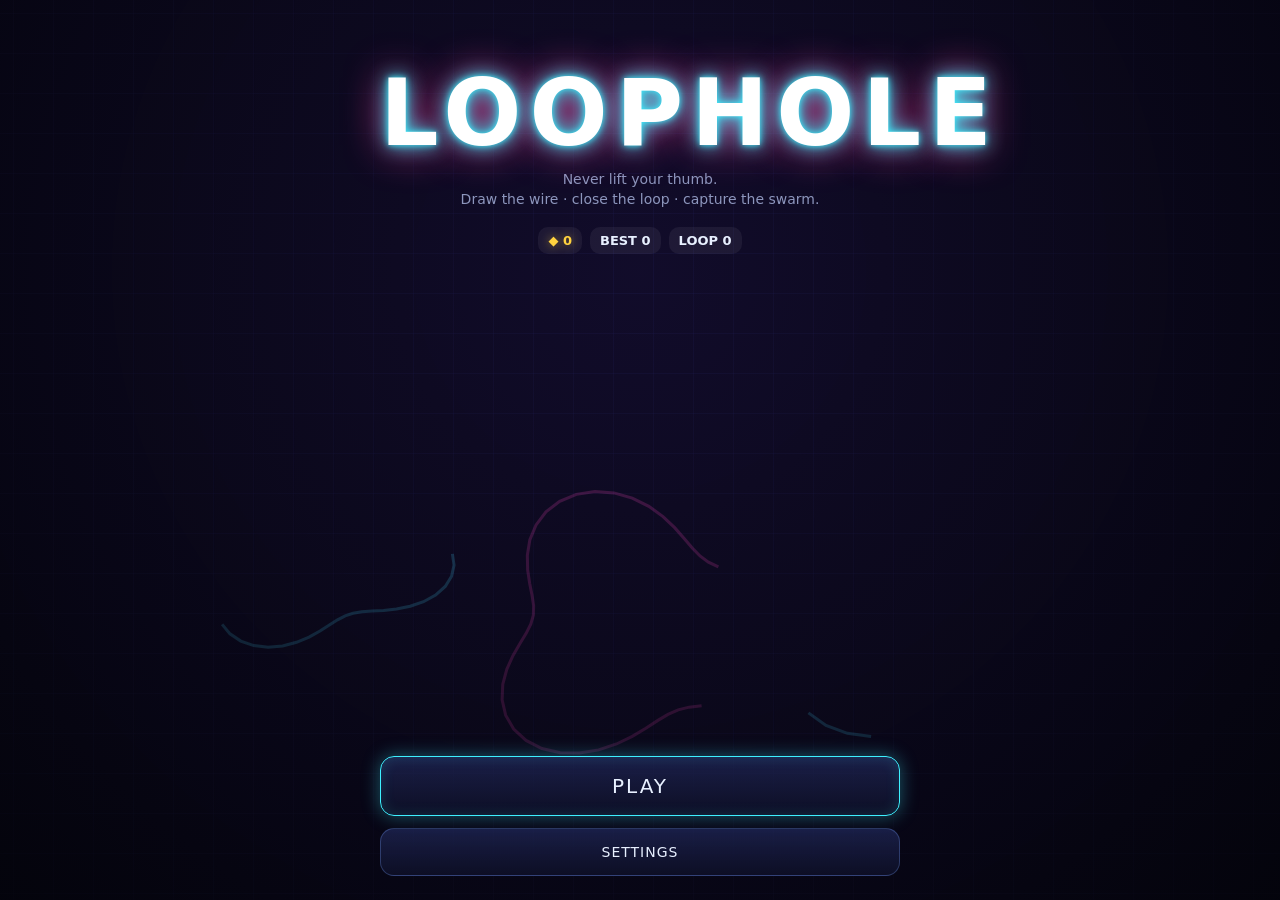
==== play/index.html @ f1182a98 "Add playable web build (v17) at /play/ for sharing with friends Copied from Project-X claude/addicti" ====
<!doctype html>
<html lang="en">
<head>
<meta name="robots" content="noindex">
<meta charset="utf-8">
<meta name="viewport" content="width=device-width,initial-scale=1,maximum-scale=1,viewport-fit=cover,user-scalable=no">
<meta name="theme-color" content="#06060e">
<meta name="apple-mobile-web-app-capable" content="yes">
<meta name="mobile-web-app-capable" content="yes">
<meta name="apple-mobile-web-app-status-bar-style" content="black-translucent">
<meta name="apple-mobile-web-app-title" content="LOOPHOLE">
<meta name="description" content="Never lift your thumb. Draw the wire, close the loop, capture the swarm.">
<link rel="manifest" href="manifest.webmanifest">
<link rel="apple-touch-icon" href="icons/icon-180.png">
<link rel="icon" href="icons/icon.svg" type="image/svg+xml">
<title>LOOPHOLE</title>
<style>
:root{--bg:#06060e;--fg:#e8f0ff;--dim:#8d96bd;--cyan:#3ef0ff;--pink:#ff3fa4;--gold:#ffd23f;--green:#4dff9a;--purple:#b06bff;--red:#ff4a5a;--panel:rgba(12,14,32,.94);--line:rgba(120,160,255,.28);
--sat:env(safe-area-inset-top,0px);--sab:env(safe-area-inset-bottom,0px);--sal:env(safe-area-inset-left,0px);--sar:env(safe-area-inset-right,0px)}
*{box-sizing:border-box;margin:0;padding:0}
html,body{width:100%;height:100%;overflow:hidden;background:var(--bg);color:var(--fg);font-family:system-ui,-apple-system,"Segoe UI",Roboto,Helvetica,Arial,sans-serif;
user-select:none;-webkit-user-select:none;-webkit-touch-callout:none;-webkit-tap-highlight-color:transparent;overscroll-behavior:none;touch-action:none;position:fixed;inset:0}
canvas#c{position:fixed;inset:0;width:100%;height:100%;display:block;touch-action:none}
#ui{position:fixed;inset:0;pointer-events:none;z-index:2}
/* r5 #5: low-HP red vignette and lift dim as compositor layers over the arena only (were full-screen canvas upscales every frame) */
.vig{position:fixed;left:0;top:0;width:0;height:0;pointer-events:none;opacity:0;will-change:opacity;z-index:1}
#vigR{background:radial-gradient(ellipse 71.1% 71.1% at 50% 50%,rgba(255,0,32,0) 33%,rgba(255,0,32,.8) 100%)}
#vigD{background:radial-gradient(ellipse 71.1% 71.1% at 50% 50%,rgba(0,0,0,0) 33%,rgba(0,0,0,.87) 100%),rgba(0,0,0,.6)}
.scr{position:absolute;inset:0;overflow-y:auto;overflow-x:hidden;pointer-events:auto;display:flex;flex-direction:column;align-items:center;
padding:calc(14px + var(--sat)) calc(16px + var(--sar)) calc(18px + var(--sab)) calc(16px + var(--sal));touch-action:pan-y;overscroll-behavior:contain;-webkit-overflow-scrolling:touch}
.scr.dim{background:rgba(4,4,12,.72);backdrop-filter:blur(2px);-webkit-backdrop-filter:blur(2px)}
.scr.dark{background:radial-gradient(ellipse at 50% 30%,rgba(30,20,70,.55),rgba(4,4,12,.9))}
.col{width:100%;max-width:520px;display:flex;flex-direction:column;align-items:stretch;margin:auto 0}
.grow{flex:1}
.btn{display:flex;align-items:center;justify-content:center;gap:10px;width:100%;min-height:52px;padding:12px 16px;margin:6px 0;border:1.5px solid var(--line);
background:linear-gradient(180deg,rgba(40,50,110,.55),rgba(14,16,40,.85));color:var(--fg);font:800 17px/1.1 inherit;font-family:inherit;letter-spacing:2px;border-radius:14px;
text-transform:uppercase;cursor:pointer;touch-action:manipulation;transition:transform .08s,box-shadow .15s,border-color .15s;outline:none}
.btn:active{transform:scale(.97)}
.btn:focus-visible,.card:focus-visible,.char:focus-visible,.chip:focus-visible,.pal:focus-visible,button.goal:focus-visible,button.pill2:focus-visible{outline:2px solid var(--cyan);outline-offset:2px}   /* r5 #31 */
.btn.primary{border-color:var(--cyan);box-shadow:0 0 18px rgba(62,240,255,.35),inset 0 0 14px rgba(62,240,255,.15);font-size:20px;min-height:60px}
.btn.gold{border-color:var(--gold);box-shadow:0 0 18px rgba(255,210,63,.35),inset 0 0 14px rgba(255,210,63,.12)}
.btn.small{min-height:48px;font-size:14px;letter-spacing:1px;padding:10px 12px}
.btn.sel,.card.sel,.char.sel{border-color:#fff!important;box-shadow:0 0 0 2px rgba(255,255,255,.65),0 0 22px rgba(62,240,255,.5)!important}
.btn[disabled]{opacity:.45}
.row{display:flex;gap:8px;width:100%}
.row>.btn{flex:1}
.logo{position:relative;font-size:clamp(46px,14vw,92px);font-weight:900;letter-spacing:clamp(2px,1vw,8px);color:#fff;text-align:center;line-height:1;
text-shadow:0 0 6px var(--cyan),0 0 20px var(--cyan),0 0 42px var(--pink)}
/* r5 #41: the glow pulse is an opacity animation on a pre-glowed copy (compositor only), not an animated text-shadow (repaint every frame) */
.logo::after{content:'LOOPHOLE';position:absolute;left:0;right:0;top:0;color:transparent;text-shadow:0 0 8px var(--cyan),0 0 28px var(--pink),0 0 60px var(--pink);opacity:0;animation:logo 3s ease-in-out infinite;will-change:opacity;pointer-events:none}
@keyframes logo{50%{opacity:1}}
.tag{color:var(--dim);text-align:center;font-size:14px;margin:10px 0 18px;line-height:1.4}
h2{font-size:26px;letter-spacing:3px;text-align:center;margin:6px 0 12px;font-weight:900;text-shadow:0 0 14px rgba(62,240,255,.6)}
.sub{color:var(--dim);font-size:13px;text-align:center;line-height:1.4}
.shards{color:var(--gold);font-weight:900;text-shadow:0 0 10px rgba(255,210,63,.5)}
.pill{display:inline-block;padding:3px 9px;border-radius:99px;font-size:11px;font-weight:800;letter-spacing:1px;border:1px solid currentColor}
.top{display:flex;justify-content:space-between;align-items:center;width:100%;gap:8px;margin-bottom:6px}
.topbtn{min-height:48px;min-width:48px;width:auto;margin:0;padding:8px 14px;font-size:14px}
/* cards */
.cards{display:flex;flex-direction:column;gap:10px;width:100%;perspective:900px}
@media (min-aspect-ratio:1/1) and (min-width:700px){.cards{flex-direction:row}.cards .card{flex:1;flex-direction:column;text-align:center}.cards .card .ic{margin:0 auto 6px}}
.card{display:flex;align-items:center;gap:12px;border-radius:16px;border:2px solid #9fb3d9;padding:12px;background:var(--panel);cursor:pointer;min-height:84px;touch-action:manipulation;
opacity:0;animation:flip .38s cubic-bezier(.2,1.4,.4,1) forwards;color:var(--fg);text-align:left;font-family:inherit}
@keyframes flip{0%{opacity:0;transform:rotateY(90deg) scale(.9)}100%{opacity:1;transform:none}}
.card .ic{flex:0 0 52px;width:52px;height:52px;border-radius:12px;display:flex;align-items:center;justify-content:center;background:rgba(255,255,255,.05);border:1px solid rgba(255,255,255,.12)}
.card .nm{font-weight:900;font-size:17px;letter-spacing:1px}
.card .lv{font-size:12px;color:var(--dim);font-weight:700;margin:2px 0}
.card .ds{font-size:13px;line-height:1.3;color:#cfd8f6}
.card .rar{font-size:11px;font-weight:900;letter-spacing:2px}
.r-common{border-color:#8fa3cc}.r-common .rar{color:#8fa3cc}
.r-rare{border-color:#3ea8ff;box-shadow:0 0 14px rgba(62,168,255,.35)}.r-rare .rar{color:#3ea8ff}
.r-epic{border-color:#c35bff;box-shadow:0 0 20px rgba(195,91,255,.45)}.r-epic .rar{color:#d07bff}
.r-legendary{border-color:var(--gold);box-shadow:0 0 28px rgba(255,210,63,.6);background:linear-gradient(160deg,rgba(70,55,10,.92),rgba(14,14,30,.95))}.r-legendary .rar{color:var(--gold)}
.keyh{font-size:11px;color:var(--dim);text-align:center;margin-top:8px}
/* chars */
.chars{display:grid;grid-template-columns:1fr 1fr;gap:10px;width:100%}
.char{border:2px solid var(--line);border-radius:16px;padding:12px 10px;background:var(--panel);cursor:pointer;text-align:center;touch-action:manipulation;color:var(--fg);font-family:inherit;min-height:150px}
.char .face{width:48px;height:48px;margin:0 auto 6px;border-radius:50%}
.char .nm{font-weight:900;font-size:17px;letter-spacing:2px}
.char .ds{font-size:12px;color:var(--dim);line-height:1.3;margin-top:4px}
.char.locked .face,.char.locked .nm{opacity:.6}   /* r5 #37: dim the icon and name only; descriptions keep 4.5:1 */
.item.locked .ic,.item.locked .nm{opacity:.6}
.bar{height:8px;border-radius:8px;background:rgba(255,255,255,.1);overflow:hidden;margin-top:6px}
.bar>i{display:block;height:100%;background:linear-gradient(90deg,var(--cyan),var(--pink))}
/* lists */
.list{display:flex;flex-direction:column;gap:8px;width:100%}
.item{display:flex;align-items:center;gap:10px;padding:10px 12px;border-radius:14px;background:var(--panel);border:1.5px solid var(--line);min-height:60px}
.item .ic{flex:0 0 40px;height:40px;display:flex;align-items:center;justify-content:center;border-radius:10px;background:rgba(255,255,255,.05)}
.item .tx{flex:1;min-width:0}
.item .nm{font-weight:900;letter-spacing:1px;font-size:15px}
.item .ds{font-size:12px;color:var(--dim);line-height:1.3}
.item .buy{flex:0 0 auto;width:auto;min-width:84px;margin:0;font-size:14px;min-height:48px;padding:8px 10px}
.item.done{border-color:rgba(77,255,154,.5)}
.wssw{display:block;width:30px;height:30px;border-radius:50%;border:2px solid rgba(255,255,255,.25)}.wshd{font-size:12px;letter-spacing:2px;color:var(--dim);margin:6px 2px 0;font-weight:800}.wsbtn{flex-direction:column;gap:2px;margin:0 0 8px}
.pips{display:flex;gap:3px;margin-top:4px}.pips i{width:12px;height:5px;border-radius:3px;background:rgba(255,255,255,.15)}.pips i.on{background:var(--cyan);box-shadow:0 0 6px var(--cyan)}
.flashbuy{animation:fb .5s}@keyframes fb{0%{background:rgba(255,210,63,.55);transform:scale(1.04)}100%{background:var(--panel);transform:none}}
/* settings */
.set{display:flex;align-items:center;justify-content:space-between;gap:10px;padding:12px;border-radius:14px;background:var(--panel);border:1.5px solid var(--line);margin:6px 0;min-height:56px;font-weight:800;letter-spacing:1px}
.set input[type=range]{width:55%;height:44px;accent-color:var(--cyan);touch-action:pan-x}
.tog{min-width:84px;width:auto;margin:0;min-height:44px;font-size:14px}
.set .btn{margin:0}.set .tog{min-height:44px;font-size:14px}   /* beats .btn.primary (ON toggles were 60px tall) */
/* r5: on/off toggles two per row so RESET stays above the fold at 360x640 with the GRAPHICS and FLASHES rows */
.setg{display:grid;grid-template-columns:1fr 1fr;gap:8px;margin:6px 0}.setg .set{flex-direction:column;align-items:stretch;justify-content:center;gap:6px;margin:0;padding:8px 10px;font-size:13px;text-align:center}
.setg .set .tog{width:100%;min-width:0}.setg .set .sub{display:inline;font-size:11px}
/* summary */
.sumhead{font-size:clamp(34px,10vw,56px);font-weight:900;letter-spacing:3px;text-align:center;line-height:1}
.stats{display:grid;grid-template-columns:repeat(3,1fr);gap:8px;width:100%;margin:12px 0}
.stat{background:var(--panel);border:1px solid var(--line);border-radius:12px;padding:8px 4px;text-align:center}
.stat b{display:block;font-size:22px;font-weight:900}
.stat span{font-size:11px;color:var(--dim);letter-spacing:1.5px;font-weight:800}
.near{color:#ffb35c;font-size:14px;font-weight:700;text-align:center;margin:3px 0;line-height:1.35}
.dmgrow{display:flex;align-items:center;gap:8px;font-size:12px;margin:3px 0}
.dmgrow .b{flex:1;height:10px;border-radius:6px;background:rgba(255,255,255,.08);overflow:hidden}
.dmgrow .b i{display:block;height:100%;border-radius:6px}
.dmgrow .v{width:56px;text-align:right;color:var(--dim)}
.stamp{position:relative;display:block;width:max-content;margin:10px auto 0;transform:rotate(-4deg);border:4px solid var(--gold);color:var(--gold);font-weight:900;font-size:22px;padding:6px 10px;border-radius:10px;
letter-spacing:2px;text-shadow:0 0 12px rgba(255,210,63,.8);box-shadow:0 0 18px rgba(255,210,63,.5);animation:stamp .5s cubic-bezier(.3,1.6,.5,1) both .7s;pointer-events:none;background:rgba(20,16,0,.7)}
@keyframes stamp{0%{opacity:0;transform:rotate(-4deg) scale(3)}100%{opacity:1;transform:rotate(-4deg) scale(1)}}
.retry{font-size:26px;min-height:74px;letter-spacing:5px;animation:pulse 1.2s ease-in-out infinite}
@keyframes pulse{50%{box-shadow:0 0 34px rgba(62,240,255,.7),inset 0 0 18px rgba(62,240,255,.25)}}
.conf{position:fixed;top:-20px;width:8px;height:14px;pointer-events:none;z-index:5;animation:conf linear forwards}
@keyframes conf{to{transform:translate3d(var(--dx),110vh,0) rotate(720deg)}}
.build{display:flex;flex-wrap:wrap;gap:6px;justify-content:center;margin:6px 0}
.bi{width:40px;height:40px;border-radius:10px;display:flex;align-items:center;justify-content:center;background:var(--panel);border:1px solid var(--line);position:relative}
.bi em{position:absolute;right:-3px;bottom:-4px;font-style:normal;font-size:11px;font-weight:900;background:#000;border-radius:6px;padding:0 3px;border:1px solid var(--line)}
.bi.evo{border-color:var(--gold);box-shadow:0 0 10px rgba(255,210,63,.5)}
/* chest */
.reels{display:flex;gap:8px;justify-content:center;margin:16px 0;flex-wrap:wrap}
.reel{width:60px;height:72px;border-radius:12px;border:2px solid var(--gold);background:#0b0b1c;display:flex;align-items:center;justify-content:center;box-shadow:inset 0 0 16px rgba(0,0,0,.8),0 0 12px rgba(255,210,63,.3)}
.reel.stop{animation:pop .3s}@keyframes pop{50%{transform:scale(1.18)}}
.jack{font-size:clamp(36px,10.5vw,58px);font-weight:900;color:var(--gold);text-align:center;text-shadow:0 0 16px var(--gold),0 0 30px var(--pink);animation:jpop .5s infinite;width:max-content;max-width:100%;margin:0 auto}@keyframes jpop{50%{transform:scale(1.08)}}
/* hud dom */
#pb{position:fixed;top:calc(8px + var(--sat));right:calc(8px + var(--sar));width:48px;height:48px;border-radius:12px;border:1.5px solid var(--line);background:rgba(10,12,30,.6);
color:#fff;font-size:18px;font-weight:900;z-index:3;display:none;touch-action:manipulation;cursor:pointer;align-items:center;justify-content:center}
body[data-state=run] #pb,body[data-state=liftpause] #pb{display:flex}
#toast{position:fixed;left:50%;top:calc(58px + var(--sat));transform:translateX(-50%);z-index:6;display:flex;flex-direction:column;gap:6px;align-items:center;pointer-events:none;width:min(92vw,420px)}
.toast{background:linear-gradient(90deg,rgba(60,45,0,.92),rgba(20,16,40,.92));border:1.5px solid var(--gold);border-radius:12px;padding:5px 12px;font-weight:800;font-size:13px;
box-shadow:0 0 18px rgba(255,210,63,.4);animation:tin 2.8s forwards;text-align:center;width:100%}
.toast small{display:block;color:#ffe9a8;font-weight:600;font-size:12px}
@keyframes tin{0%{opacity:0;transform:translateY(-14px)}10%,80%{opacity:1;transform:none}100%{opacity:0;transform:translateY(-10px)}}
.tabs{color:var(--dim);font-size:12px;text-align:center;margin-top:10px;line-height:1.5}
.badge{display:inline-flex;align-items:center;gap:6px;padding:6px 10px;border-radius:10px;background:rgba(255,255,255,.06);font-size:13px;font-weight:700}
svg.i{display:block}
.spips{display:flex;gap:3px;justify-content:center;margin-top:6px}.spips i{width:9px;height:9px;border-radius:2px;background:rgba(255,255,255,.14);transform:rotate(45deg)}.spips i.on{background:#ff4dff;box-shadow:0 0 6px #ff4dff}
.stakebar{display:flex;align-items:center;gap:8px;margin-top:10px}.stakebar .sk{flex:1;min-width:0;text-align:center}.stakebar .sk b{display:block;font-size:15px;color:#ff9aff;letter-spacing:1px}.stakebar .sk span{display:block;font-size:11px;color:var(--dim);line-height:1.3}
.palrow{display:flex;align-items:center;justify-content:center;gap:8px;margin-top:10px;font-size:11px;font-weight:900;letter-spacing:2px;color:var(--dim)}
.pal{width:44px;height:44px;border-radius:12px;border:2px solid var(--line);cursor:pointer}.pal.on{border-color:#fff;box-shadow:0 0 12px rgba(255,255,255,.6)}
.tip{font-size:15px;font-weight:700;text-align:center;color:#ffd0d6;margin:6px 4px 2px;line-height:1.35}
.pills{display:flex;flex-wrap:wrap;gap:6px;justify-content:center;margin:8px 0 2px}
button.pill2,button.goal{font-family:inherit;cursor:pointer;touch-action:manipulation}button.goal{display:block;width:100%;color:var(--fg);font-size:inherit}
.nextrun{display:flex;align-items:center;gap:6px;width:100%;margin:4px 0 0}.nextrun .lab{font-size:10px;font-weight:900;letter-spacing:1.5px;color:var(--dim);white-space:nowrap}
.nextrun .btn{flex:1;min-height:40px;font-size:11px;letter-spacing:.5px;padding:4px 6px;margin:0;line-height:1.1}.nrd{font-size:11px;color:#cfd8f6;text-align:center;margin:2px 0 0;min-height:14px}
.pill2{background:linear-gradient(180deg,rgba(90,70,0,.95),rgba(40,30,0,.95));border:1.5px solid var(--gold);color:#ffe9a8;border-radius:99px;padding:5px 12px;font-weight:900;font-size:12px;letter-spacing:1px;box-shadow:0 0 12px rgba(255,210,63,.45);animation:pillin .45s cubic-bezier(.3,1.6,.5,1) both}
@keyframes pillin{0%{opacity:0;transform:scale(2.2)}100%{opacity:1;transform:none}}
.bsub{display:block;font-size:11px;letter-spacing:.5px;color:var(--gold);font-weight:800;margin-top:2px;text-transform:none}
.evoline{font-size:11px;font-weight:800;color:#c9b6ff;margin-top:3px}.evoline.hot{color:var(--gold)}
#rot{display:none;position:fixed;inset:0;z-index:10;background:#06060e;color:#fff;align-items:center;justify-content:center;text-align:center;font-size:20px;letter-spacing:2px;pointer-events:auto}
@media (pointer:coarse) and (orientation:landscape) and (max-height:520px){#rot{display:flex}}
.r-legendary{position:relative;overflow:hidden}
.r-legendary::after{content:'';position:absolute;inset:0;background:linear-gradient(110deg,transparent 30%,rgba(255,240,180,.38) 50%,transparent 70%);transform:translateX(-120%);animation:shim 1.7s ease-in-out .5s infinite;pointer-events:none}
@keyframes shim{to{transform:translateX(120%)}}
@media (pointer:coarse){.keyh{display:none}}
.dot{width:9px;height:9px;border-radius:50%;background:var(--gold);box-shadow:0 0 8px var(--gold);display:inline-block;flex:0 0 9px}
.pinbar{position:fixed;left:0;right:0;bottom:0;padding:10px calc(16px + var(--sar)) calc(12px + var(--sab)) calc(16px + var(--sal));display:flex;flex-direction:column;align-items:center;background:linear-gradient(180deg,rgba(6,6,14,0),rgba(6,6,14,.94) 30%);touch-action:none;pointer-events:auto}
.retry,.pinbar .btn{touch-action:none}
.pinbar .more{position:absolute;top:-6px;left:50%;transform:translateX(-50%);font-size:11px;font-weight:900;letter-spacing:2px;color:#cfd8f6;background:rgba(20,24,60,.96);border:1px solid var(--line);border-radius:99px;padding:3px 12px;opacity:0;transition:opacity .2s;pointer-events:none;white-space:nowrap}.pinbar.hasmore .more{opacity:1}
.goal{background:var(--panel);border:1.5px solid rgba(255,210,63,.45);border-radius:14px;padding:10px 12px;margin:14px 0 4px;text-align:left}
.goal .gl{font-size:11px;font-weight:900;letter-spacing:2px;color:var(--gold)}
.goal .gn{font-weight:900;font-size:16px;margin-top:2px}.goal .gn span{font-weight:600;font-size:12px;color:var(--dim)}
.goal .gp{font-size:11px;color:var(--dim);margin-top:4px;text-align:right}
.ttop{margin-top:6vh}
.scr.opaque{background:radial-gradient(ellipse at 50% 30%,#1a1240,#06060e 75%)}
.again .stamp,.again .pill2{animation:none}
@media (prefers-reduced-motion:reduce){.logo,.logo::after,.pill2,.stamp,.retry,.jack{animation:none}.r-legendary::after{animation:none;display:none}}
@media (max-height:700px){.goal+.goal{display:none}.logo{font-size:clamp(40px,12vw,80px)}.ttop{margin-top:2vh}.tag{margin:6px 0 10px}.set{min-height:48px;margin:4px 0;padding:8px 12px}
.pinbar .row .btn{min-height:44px;margin:3px 0}.retry{min-height:62px;font-size:23px}.stats{gap:6px;margin:8px 0}.stat{padding:5px 4px}.stat b{font-size:19px}.stat span{letter-spacing:.5px}.sumhead{font-size:clamp(30px,9vw,48px)}}
.chip{display:inline-flex;align-self:center;align-items:center;gap:8px;min-height:44px;padding:8px 14px;margin:2px auto 6px;border-radius:99px;border:1.5px solid var(--line);background:rgba(20,24,60,.7);color:var(--fg);font:800 13px/1 inherit;font-family:inherit;letter-spacing:1px;cursor:pointer;touch-action:manipulation}
.near.big{font-size:22px;color:#ffd23f;font-weight:900;margin:6px 0}
.knotbar{display:flex;align-items:center;gap:8px;font-size:11px;font-weight:900;color:#ffb0ff;letter-spacing:1px;margin:6px 0}.knotbar .bar{flex:1;margin:0}.knotbar .bar i{background:#ff4dff}
.reel.r0{border-color:#8fa3cc;box-shadow:0 0 10px rgba(143,163,204,.4)}.reel.r1{border-color:#3ea8ff;box-shadow:0 0 14px rgba(62,168,255,.6)}.reel.r2{border-color:#c35bff;box-shadow:0 0 18px rgba(195,91,255,.7)}.reel.r3{border-color:var(--gold);box-shadow:0 0 24px rgba(255,210,63,.8)}
.rl0{color:#cfd8f6}.rl1{color:#7cc4ff}.rl2{color:#dba2ff}.rl3{color:var(--gold)}
.modal{position:fixed;inset:0;z-index:9;background:rgba(2,2,10,.97);display:flex;flex-direction:column;align-items:center;overflow-y:auto;padding:calc(14px + var(--sat)) 16px calc(16px + var(--sab));pointer-events:auto;touch-action:pan-y}
.modal>*{flex-shrink:0}
.modal img{width:min(100%,340px);border-radius:14px;border:1px solid var(--line);margin:8px 0;-webkit-touch-callout:default;user-select:auto}
.modal textarea{width:min(100%,420px);height:120px;background:#0b0b1c;color:#e8f0ff;border:1px solid var(--line);border-radius:10px;padding:8px;font:12px/1.35 ui-monospace,Menlo,monospace;user-select:text;-webkit-user-select:text;resize:none}
.modal .msg{min-height:20px;color:var(--gold);font-weight:800;font-size:13px;margin:6px 0}
/* critic C-2: the card image yields height so SHARE / COPY / CLOSE are on screen when the window opens (360x640, 320x568) */
.modal img{max-height:max(110px,calc(100vh - 390px));max-height:max(110px,calc(100dvh - 390px));width:auto;max-width:min(100%,340px);object-fit:contain}
@media (max-height:700px){.modal h2{font-size:22px;margin:0 0 4px}.modal .msg{min-height:14px;margin:3px 0}}   /* the 120px text box stays (P2-4) */
</style>
</head>
<body data-state="title">
<canvas id="c"></canvas>
<div id="vigR" class="vig"></div><div id="vigD" class="vig"></div>
<div id="ui"></div>
<button id="pb" aria-label="Pause">II</button>
<div id="toast"></div>
<div id="rot"><div><div style="font-size:48px">⟳</div><b>ROTATE TO PORTRAIT</b><div class="sub">LOOPHOLE is played upright, one thumb.</div></div></div>
<script>
'use strict';
/* ==========================================================================
   LOOPHOLE — single-file neon loop-capture survival game
   Sections: core utils / save / audio / data / pools / run+wire / capture /
   enemies+boss / update / render / UI / main loop / test hooks
   ========================================================================== */
(function(){
const TAU=Math.PI*2;
const clamp=(v,a,b)=>v>b?b:v>=a?v:a; // NaN -> a
const lerp=(a,b,t)=>a+(b-a)*t;
function mulberry32(a){return function(){a|=0;a=a+0x6D2B79F5|0;let t=Math.imul(a^a>>>15,1|a);t=t+Math.imul(t^t>>>7,61|t)^t;return((t^t>>>14)>>>0)/4294967296;};}
function hashStr(s){let h=2166136261>>>0;for(let i=0;i<s.length;i++){h^=s.charCodeAt(i);h=Math.imul(h,16777619);}return h>>>0;}
let QS;try{QS=new URLSearchParams(location.search);}catch(e){QS=new URLSearchParams('');}
const TEST=QS.get('test')==='1';
const nowMs=()=>(typeof performance!=='undefined'&&performance.now)?performance.now():Date.now();
function todayStr(){const d=new Date();return d.getFullYear()+String(d.getMonth()+1).padStart(2,'0')+String(d.getDate()).padStart(2,'0');}
function fmtTime(s){s=Math.max(0,Math.floor(s));return Math.floor(s/60)+':'+String(s%60).padStart(2,'0');}
// r7 perf: one cached formatter (toLocaleString builds a number formatter per call; fmtN runs every frame for the HUD score and +pts popups)
const NFMT=(()=>{try{return new Intl.NumberFormat('en-US',{maximumFractionDigits:0});}catch(e){return null;}})();
function fmtN(n){n=Math.floor(n);return NFMT?NFMT.format(n):n.toLocaleString('en-US');}
function esc(s){return String(s).replace(/[&<>"]/g,c=>({'&':'&amp;','<':'&lt;','>':'&gt;','"':'&quot;'}[c]));}

/* ---------------- storage (always try/catch, in-memory fallback) ---------------- */
const SAVE_KEY='loophole_v1';
// r5 #38: if the browser refuses writes (private mode, quota, blocked storage) progress lives in memory only: say so once
const Store={mem:Object.create(null),failed:false,
  fail(e){if(!this.failed){this.failed=true;console.warn('LOOPHOLE: storage write failed — progress will not be kept',e);}},
  probe(){try{window.localStorage.setItem('loophole_probe','1');window.localStorage.removeItem('loophole_probe');}catch(e){this.fail(e);}},
  get(k){try{const v=window.localStorage.getItem(k);if(v!==null&&v!==undefined)return v;}catch(e){}return (k in this.mem)?this.mem[k]:null;},
  set(k,v){this.mem[k]=v;try{window.localStorage.setItem(k,v);}catch(e){this.fail(e);}},
  del(k){delete this.mem[k];try{window.localStorage.removeItem(k);}catch(e){}}};
// THE KNOT REMEMBERS (r5): each lost Knot fight (stake 0, not daily) makes the next Knot arrive with 6% less HP, up to 5 fights (−30%); a kill resets it
const KNOT_MEM_STEP=0.06,KNOT_MEM_MAX=5;
// save schema version (r5 API-2): v2 adds v/rev. migrate() upgrades older saves by version (absent v = v1); typedMerge ignores unknown keys
const SAVE_V=2;
function migrate(o){if(!isObj(o))return o;if(!(o.v>=2)){o.v=2;}return o;}
function defSave(){return{v:SAVE_V,rev:0,shards:0,shop:{},unlocked:{copper:true},ach:{},knotMem:0,
  best:{score:0,time:0,captures:0,loop:0,chain:0,knot:0,tights:0},perWire:{},daily:{date:'',best:0,done:false},seen:{},stakes:{},cosm:{},goals:{},selStake:{},nextAnom:'',pace:{},recs:{},modBest:{},otBest:{score:0,time:0},moods:{},ws:{},equip:{wire:'',core:'',grid:''},
  stats:{captures:0,runs:0,bossReached:0,bossKills:0,evos:{},time:0},
  settings:{sfx:0.8,music:true,shake:true,haptics:true,mode:'offset',sens:1.25,q:'auto',qa:0,flash:'full'},tut:false,lastWire:'copper'};}
const isObj=v=>!!v&&typeof v==='object'&&!Array.isArray(v);
const own=(o,k)=>Object.prototype.hasOwnProperty.call(o,k);
// merge only keys that exist in the default, with matching types; never iterate attacker keys (blocks __proto__)
function typedMerge(def,src){if(!isObj(src))return def;for(const k of Object.keys(def)){if(!own(src,k))continue;const dv=def[k],sv=src[k];
    if(typeof dv==='number'){if(typeof sv==='number'&&Number.isFinite(sv))def[k]=sv;}
    else if(typeof dv==='boolean'){if(typeof sv==='boolean')def[k]=sv;}
    else if(typeof dv==='string'){if(typeof sv==='string')def[k]=sv.slice(0,64);}
    else if(isObj(dv)){const m=SAVE_MAPS[k];if(m)def[k]=m(sv);else typedMerge(dv,sv);}}
  return def;}
// dynamic maps: only known ids, validated values
const mapIds=(ids,val)=>src=>{const o={};if(!isObj(src))return o;for(const id of ids){if(!own(src,id))continue;const v=val(src[id]);if(v!==undefined)o[id]=v;}return o;};
let SAVE_MAPS={};
// r5 #2: several open instances (an old browser tab + the installed PWA) share one save. lastRaw is the string this tab last
// read or wrote (its sync base); writes merge with anything another tab stored since, and a 'storage' event re-syncs.
let lastRaw=null;
function loadSave(){const raw=Store.get(SAVE_KEY);lastRaw=raw;const d=parseSave(raw);
  // r5 #29: first boot only: honour the OS 'reduce motion' setting (no camera shake/zoom, softer flashes); the player can change both later
  if(raw===null){try{if(window.matchMedia&&matchMedia('(prefers-reduced-motion: reduce)').matches){d.settings.shake=false;d.settings.flash='reduced';}}catch(e){}}
  return d;}
function parseSave(raw){const d=defSave();try{if(raw)typedMerge(d,migrate(JSON.parse(raw)));}catch(e){console.warn('LOOPHOLE: save unreadable, starting fresh',e);}
  try{const s=d.settings;s.sfx=clamp(s.sfx,0,1);if(s.mode!=='offset'&&s.mode!=='relative')s.mode='offset';if(![1,1.25,1.5].includes(s.sens))s.sens=1.25;if(!['auto','high','low'].includes(s.q))s.q='auto';if(s.flash!=='full'&&s.flash!=='reduced')s.flash='full';if(![0,1,2].includes(s.qa))s.qa=0;if(!WIRE_BY[d.lastWire])d.lastWire='copper';d.unlocked.copper=true;d.shards=Math.max(0,Math.floor(d.shards));for(const it of SHOP)if((d.shop[it.id]||0)>it.max)d.shop[it.id]=it.max;d.best.knot=clamp(d.best.knot,0,1);d.knotMem=clamp(Math.floor(d.knotMem),0,KNOT_MEM_MAX);for(const w in d.cosm)if(d.cosm[w]>Math.floor((d.stakes[w]||0)/2))d.cosm[w]=0;if(!MODS_LITE.some(m=>m.id===d.nextAnom))d.nextAnom='';for(const w in d.recs)for(const k in d.recs[w])d.recs[w][k]=Math.max(0,Math.floor(d.recs[w][k]));
    for(const w in d.perWire)if(!d.recs[w]){const p=d.perWire[w];d.recs[w]=Object.assign(recDef(),{loop:p.loop,chain:p.chain,caps:p.captures,time:p.time});}   // veterans: seed from the per-wire bests (no fake 'records')
    for(const k of ['wire','core','grid']){const it=WS_BY[d.equip[k]];if(!it||it.k!==k||!d.ws[it.id])d.equip[k]='';}   /* r6 #7: only owned items of the right kind */
    for(const w in d.selStake)d.selStake[w]=Math.min(d.selStake[w],8,(d.stakes[w]||0)+(d.stats.bossKills>=1?1:0));}catch(e){}
  return d;}
let save=defSave(); // real load happens after data tables exist (see boot)
Store.probe();
const storeNote=()=>Store.failed?`<div class="sub" style="margin-top:8px">Progress can’t be saved in this browser mode.</div>`:'';
// three-way merge: base = what this tab last synced, mine = this tab's save, theirs = what is stored now.
// Unchanged here -> theirs; unchanged there -> mine; both changed: counters add their deltas, records take the max,
// flags/sets union, selections and settings keep this tab's choice, the Daily keeps the later date.
const SAVE_ADD={shards:1,'stats.captures':1,'stats.runs':1,'stats.time':1,'stats.bossReached':1,'stats.bossKills':1};
const SAVE_MINE=/^(settings|lastWire|cosm|goals|selStake|nextAnom|pace|equip)(\.|$)/;
function mergeVal(p,b,m,t){const js=JSON.stringify;
  if(js(m)===js(b))return t;if(t===undefined||js(t)===js(b))return m;if(m===undefined)return t;
  if(p==='knotMem')return m<(b||0)?Math.min(m,t):clamp(t+(m-(b||0)),0,KNOT_MEM_MAX);   // a kill here resets; lost fights add up
  if(p==='daily')return isObj(m)&&isObj(t)&&m.date!==t.date?(m.date>t.date?m:t):{date:m.date,best:Math.max(m.best||0,t.best||0),done:!!(m.done||t.done)};
  if(SAVE_MINE.test(p))return m;
  if(/^modBest\.[^.]+$/.test(p)&&isObj(m)&&isObj(t))return (t.score||0)>(m.score||0)?t:m;   // r6 #5: a Daily-modifier record moves as one (score + its wire)
  if(isObj(m)&&isObj(t)){const o={},bb=isObj(b)?b:{};for(const k of new Set(Object.keys(t).concat(Object.keys(m))))o[k]=mergeVal(p?p+'.'+k:k,bb[k],m[k],t[k]);return o;}
  if(typeof m==='number'&&typeof t==='number'){if(SAVE_ADD[p]||p.startsWith('shop.'))return Math.max(0,t+(m-(typeof b==='number'?b:0)));return Math.max(m,t);}
  if(typeof m==='boolean'&&typeof t==='boolean')return m||t;
  return m;}
function mergeSave(base,mine,theirs){return parseSave(JSON.stringify(mergeVal('',base,mine,theirs)));}   // re-validated like a load
function writeSave(force){try{const cur=Store.get(SAVE_KEY);
    if(!force&&cur!==null&&cur!==lastRaw)save=mergeSave(parseSave(lastRaw),save,parseSave(cur));   // another tab wrote since our last sync
    else if(!force&&JSON.stringify(save)===lastRaw)return;                                          // nothing new to store
    save.rev=(save.rev|0)+1;const str=JSON.stringify(save);Store.set(SAVE_KEY,str);lastRaw=str;}catch(e){console.warn('LOOPHOLE: save failed',e);}}
// adopt another tab's write (keeps this tab's unsaved changes on top); static screens re-render with the new numbers
function syncSave(rerender){try{const cur=Store.get(SAVE_KEY);if(cur===null||cur===lastRaw)return false;save=mergeSave(parseSave(lastRaw),save,parseSave(cur));lastRaw=cur;}catch(e){return false;}
  try{A.setVol();}catch(e){}
  if(rerender!==false){const ae=document.activeElement;if(state==='title')showTitle();else if(state==='shop')showShop();else if(state==='wires')showWires();else if(state==='ach')showAch();else if(state==='settings'&&!(ae&&ae.id==='vol'))showSettings();}
  return true;}

/* ---------------- haptics (Android only; optional) ---------------- */
function buzz(p){if(!save.settings.haptics)return;try{if(navigator.vibrate)navigator.vibrate(p);}catch(e){}}

/* ---------------- audio (lazy ctx, never crash) ---------------- */
// Round 4 audio (see audio review): buses -> mix(+2 dB) -> limiter -> out (SOUND slider) -> speakers.
// Everything is in A minor / C major pentatonic (C D E G A) against the A-minor bass. No Math.random anywhere in audio.
// Levels in dB before the bus trims; envelopes: linear attack from 0, decay via setTargetAtTime (tau = decay/5).
const dB=x=>Math.pow(10,x/20);
const PEN5=[0,2,4,7,9],deg=d=>12*Math.floor(d/5)+PEN5[((d%5)+5)%5],C5=523.25,hz=(b,s)=>b*Math.pow(2,s/12);   // pentatonic degree -> semitones
const ACAT={snap:0,capture:0,impact:0,danger:0,reward:0,ui:-4,crystal:-6,hum:6,music:-2};  // per-category trims (dB)
const AMIX=2,VCAPS=[16,24,48,64];   // make-up into the limiter; live-source caps by priority 0 spam / 1 secondary / 2 core feedback / 3 once-per-moment milestones
const A={ctx:null,ok:true,muted:false,last:Object.create(null),noise:null,nzI:0,out:null,lim:null,mix:null,bed:null,fx:null,bus:{},ends:[],stall:0,lastCT:-1,rebuilds:0,refused:0,
  vol(){const v=+save.settings.sfx;return isFinite(v)?clamp(v,0,1):0.8;},
  init(){if(this.ctx||!this.ok)return;try{const AC=window.AudioContext||window.webkitAudioContext;if(!AC){this.ok=false;return;}
    try{if(navigator.audioSession)navigator.audioSession.type='ambient';}catch(e){}   // iOS 17+: follow the ringer switch, mix with the player's music
    let c;try{c=new AC({latencyHint:'interactive'});}catch(e){c=new AC();}this.ctx=c;
    this.out=c.createGain();this.out.gain.value=this.vol();this.out.connect(c.destination);
    const l=c.createDynamicsCompressor();l.threshold.value=-10;l.knee.value=3;l.ratio.value=20;l.attack.value=0.002;l.release.value=0.12;l.connect(this.out);this.lim=l;
    this.mix=c.createGain();this.mix.gain.value=dB(AMIX);this.mix.connect(l);
    this.bed=c.createGain();this.bed.connect(this.mix);   // hum + music, ducked under big cues
    this.fx=c.createGain();this.fx.connect(this.mix);     // non-danger SFX, ducked under hurt
    this.bus={};for(const k in ACAT){const g=c.createGain();g.gain.value=g._base=dB(ACAT[k]);g.connect(k==='hum'||k==='music'?this.bed:k==='danger'?this.mix:this.fx);this.bus[k]=g;}
    if(!save.settings.music)this.bus.music.gain.value=0;
    // 1 s of white noise from a fixed xorshift (no Math.random: audio never touches the game's RNG streams)
    const len=c.sampleRate|0,b=c.createBuffer(1,len,c.sampleRate),d=b.getChannelData(0);let s=0x9e3779b9;for(let i=0;i<len;i++){s^=s<<13;s^=s>>>17;s^=s<<5;d[i]=((s>>>0)/4294967296)*2-1;}this.noise=b;
    this.ends=[];this.stall=0;this.lastCT=-1;Hum.build(c);
    c.onstatechange=()=>{try{if(c.state==='running'){this.stall=0;this.lastCT=c.currentTime;}Music.next=0;}catch(e){}};
    if(this.vol()<=0){this.muted=true;this.suspend();}
  }catch(e){console.warn('LOOPHOLE: audio unavailable',e);this.ok=false;this.ctx=null;}},
  // resume(after): after() runs once the context is actually running (e.g. the RESUME chirp)
  // r5 #16: SOUND 0 = muted: the context stays suspended (no hum/compressor rendering); wake() = resume unless paused or muted
  resume(after){if(this.muted)return;try{if(this.ctx&&this.ctx.state!=='running'){const p=this.ctx.resume();if(p&&p.then)p.then(()=>{if(after)after();},()=>{});}else if(after)after();}catch(e){}},
  suspend(){try{if(this.ctx&&this.ctx.state==='running'){Hum.silence();const p=this.ctx.suspend();if(p&&p.catch)p.catch(()=>{});}}catch(e){}},   // hum hard-zeroed: no frozen hum replays on resume
  wake(){this.init();if(state!=='pause')this.resume();},
  on(){return !!this.ctx&&!this.muted&&this.ctx.state==='running';},
  can(n,gap){if(!this.on())return false;const t=this.ctx.currentTime,l=this.last[n];if(l!==undefined&&t-l<(gap||0.03))return false;this.last[n]=t;return true;},
  live(){const t=this.ctx.currentTime;let j=0;for(let i=0;i<this.ends.length;i++)if(this.ends[i]>t)this.ends[j++]=this.ends[i];this.ends.length=j;return j;},
  vox(n,prio){if(!this.on())return false;if(this.live()+n>VCAPS[prio]){this.refused++;return false;}return true;},   // voice cap: n = sources the cue will start
  duck(db,hold,node){if(!this.on())return;const n=node||this.bed,g=n.gain,b=n._base||1,t=this.ctx.currentTime;g.cancelScheduledValues(t);g.setValueAtTime(g.value,t);g.setTargetAtTime(b*dB(db),t,0.015);g.setTargetAtTime(b,t+hold,0.18);},
  unduck(){if(!this.ctx)return;try{const t=this.ctx.currentTime;for(const n of [this.bed,this.fx,this.bus.reward]){n.gain.cancelScheduledValues(t);n.gain.setValueAtTime(n._base||1,t);}}catch(e){}},   // new run: clear death/victory ducks
  setVol(){if(!this.ctx)return;try{this.out.gain.cancelScheduledValues(0);this.out.gain.value=this.vol();this.bus.music.gain.value=save.settings.music?dB(ACAT.music):0;}catch(e){}
    if(this.vol()<=0){if(!this.muted){this.muted=true;this.suspend();}}else if(this.muted){this.muted=false;if(state!=='pause')this.resume();}},
  // zombie watchdog (iOS after long backgrounding): 'running' but the clock is frozen for 2 s of visible play -> rebuild (max 3 per session)
  watch(dt){const c=this.ctx;if(!c||document.hidden||c.state!=='running'){this.stall=0;return;}const t=c.currentTime;if(t>this.lastCT+1e-4){this.lastCT=t;this.stall=0;return;}
    this.stall+=dt;if(this.stall>2&&this.rebuilds<3){this.rebuilds++;this.stall=0;try{c.onstatechange=null;c.close();}catch(e){}this.ctx=null;this.ok=true;this.last=Object.create(null);Music.next=0;this.init();this.resume();}}
};
// one source: osc type, f0 -> f1 (exp glide), attack s, decay s (tau = decay/5), gain dB, start t, destination, {lp|hp|bp:Hz or [from,to], q, hold, glide, vib:[Hz,depth]}
// r7 perf: a voice that starts more than AQ_DEFER s ahead is queued, and its nodes are built a frame or two before it sounds (aqDrain, from
// audioFrame, builds everything due within AQ_LOOK s). A x40 capture + DRAGNET + chain + level-up used to build 60-90 nodes in one frame;
// WebKit takes the audio-graph lock for every node it creates (device assumption). The voice cap books the voice (A.ends) when it is queued.
const AQ=[],AQ_DEFER=0.05,AQ_LOOK=0.075;
function osc(type,f0,f1,atk,dec,gdb,t,dest,o){o=o||{};if(t>A.ctx.currentTime+AQ_DEFER){const end=t+atk+(o.hold||0)+dec*1.3+0.02;A.ends.push(end);if(o.vib)A.ends.push(end);AQ.push({k:0,c:A.ctx,t,a:[type,f0,f1,atk,dec,gdb,t,dest,o,true]});return;}oscNow(type,f0,f1,atk,dec,gdb,t,dest,o,false);}
function nz(ft,f0,f1,q,atk,dec,gdb,t,dest){if(t>A.ctx.currentTime+AQ_DEFER){A.ends.push(t+atk+dec*1.3+0.02);AQ.push({k:1,c:A.ctx,t,a:[ft,f0,f1,q,atk,dec,gdb,t,dest,true]});return;}nzNow(ft,f0,f1,q,atk,dec,gdb,t,dest,false);}
function aqDrain(all){if(!AQ.length)return;const c=A.ctx;if(!c){AQ.length=0;return;}const lim=all?1e9:c.currentTime+AQ_LOOK;let j=0;
  for(let i=0;i<AQ.length;i++){const q=AQ[i];if(q.c!==c)continue;if(q.t<=lim){try{if(q.k)nzNow.apply(null,q.a);else oscNow.apply(null,q.a);}catch(e){}}else AQ[j++]=q;}AQ.length=j;}
function oscNow(type,f0,f1,atk,dec,gdb,t,dest,o,queued){const c=A.ctx;const s=c.createOscillator(),g=c.createGain();s.type=type;const end=t+atk+(o.hold||0)+dec*1.3+0.02;
  s.frequency.setValueAtTime(f0,t);if(f1&&f1!==f0)s.frequency.exponentialRampToValueAtTime(f1,t+(o.glide||atk+dec));
  if(o.vib){const l=c.createOscillator(),lg=c.createGain();l.frequency.value=o.vib[0];lg.gain.value=o.vib[1];l.connect(lg);lg.connect(s.frequency);l.start(t);l.stop(end);if(!queued)A.ends.push(end);l.onended=()=>{try{lg.disconnect();}catch(e){}};}
  g.gain.setValueAtTime(0,t);g.gain.linearRampToValueAtTime(dB(gdb),t+atk);if(o.hold)g.gain.setValueAtTime(dB(gdb),t+atk+o.hold);g.gain.setTargetAtTime(0,t+atk+(o.hold||0),dec/5);
  let node=s;if(o.lp||o.hp||o.bp){const f=c.createBiquadFilter();f.type=o.lp?'lowpass':o.hp?'highpass':'bandpass';const fv=o.lp||o.hp||o.bp;f.frequency.setValueAtTime(Array.isArray(fv)?fv[0]:fv,t);if(Array.isArray(fv))f.frequency.exponentialRampToValueAtTime(fv[1],t+atk+dec);if(o.q)f.Q.value=o.q;s.connect(f);node=f;}
  node.connect(g);g.connect(dest);s.start(t);s.stop(end);if(!queued)A.ends.push(end);s.onended=()=>{try{g.disconnect();}catch(e){}};}
// one noise burst through a biquad (offsets cycle deterministically through the 1 s buffer)
function nzNow(ft,f0,f1,q,atk,dec,gdb,t,dest,queued){const c=A.ctx;const s=c.createBufferSource();s.buffer=A.noise;const f=c.createBiquadFilter();f.type=ft;const end=t+atk+dec*1.3+0.02;
  f.frequency.setValueAtTime(f0,t);if(f1)f.frequency.exponentialRampToValueAtTime(f1,t+atk+dec);if(q)f.Q.value=q;const g=c.createGain();
  g.gain.setValueAtTime(0,t);g.gain.linearRampToValueAtTime(dB(gdb),t+atk);g.gain.setTargetAtTime(0,t+atk,dec/5);
  s.connect(f);f.connect(g);g.connect(dest);A.nzI=(A.nzI+1)%7;s.start(t,A.nzI*0.071);s.stop(end);if(!queued)A.ends.push(end);s.onended=()=>{try{g.disconnect();}catch(e){}};}
function bell(f,gdb,t,dest,dec){osc('sine',f,0,0.002,dec||0.5,gdb,t,dest);osc('sine',f*2.76,0,0.002,(dec||0.5)*0.45,gdb-12,t,dest);}   // 2 sources
const AB=n=>A.bus[n],AT=()=>A.ctx.currentTime;
const SFX={
  // core loop
  snap(){if(!A.can('snap',0.05)||!A.vox(4,2))return;const t=AT(),d=AB('snap');
    nz('bandpass',3200,0,0.9,0.001,0.02,-8,t,d);osc('triangle',330,165,0.002,0.05,-4,t,d);                 // transient + body (E4->E3)
    osc('sine',1046.5,0,0.002,0.16,-10,t,d);osc('sine',1568,0,0.002,0.12,-15,t+0.012,d);},                    // lock: C6 + G6
  snapEmpty(){if(!A.can('snap',0.05)||!A.vox(2,1))return;const t=AT(),d=AB('snap');nz('bandpass',1500,0,1,0.001,0.012,-20,t,d);osc('triangle',392,262,0.002,0.07,-18,t,d);},
  capture(n,chain){if(!A.on())return;const m=Math.max(1,Math.min(n|0,8)),d0=clamp(chain|0,0,5),v=2*m+(n>=5?2:0)+(chain>=6?2:0);if(!A.vox(v,2)||!A.can('cap',0.04))return;
    const t=AT(),d=AB('capture');
    for(let k=0;k<m;k++){const f=hz(C5,deg(d0+k)),tt=t+0.015+k*0.022,g=-15+0.6*k;osc('triangle',f,0,0.003,0.15,g,tt,d);osc('sine',f*2,0,0.003,0.08,g-12,tt,d);}
    if(n>=5){osc('triangle',261.6,0,0.01,0.3,-18,t,d);osc('triangle',392,0,0.01,0.3,-21,t,d);}
    if(chain>=6)osc('sine',hz(C5,deg(d0+m-1)),0,0.003,0.25,-20,t+0.015+m*0.022+0.06,d,{vib:[7,6]});},
  bigCap(){if(!A.can('big',0.1)||!A.vox(4,2))return;const t=AT(),d=AB('impact');
    osc('sine',110,55,0.002,0.25,-10,t,d);osc('triangle',220,110,0.002,0.18,-6,t,d);osc('square',440,220,0.002,0.14,-8,t,d,{lp:1400});nz('lowpass',2400,300,0.7,0.001,0.25,-8,t,d);A.duck(-8,0.25);},
  cinchStart(){SFX.bigCap();if(!A.vox(1,2))return;nz('bandpass',400,3000,2,0.35,0.08,-12,AT(),AB('impact'));},   // 0.4 s DRAGNET tension riser
  cinchEnd(){if(!A.vox(7,3))return;const t=AT(),d=AB('reward');
    for(const [f,g] of [[261.6,-8],[392,-10],[523.25,-10],[659.3,-12],[784,-13]])osc('sawtooth',f,0,0.004,0.6,g,t,d,{lp:[3600,800]});
    osc('sine',110,55,0.002,0.3,-6,t,AB('impact'));nz('lowpass',3000,200,0.7,0.001,0.3,-12,t,AB('impact'));A.last.cap=undefined;SFX.capture(8,5);A.duck(-10,0.6);},
  chainUp(c){if(!A.can('chain',0.08)||!A.vox(2,0))return;const t=AT(),d=AB('capture'),d0=5+Math.min(c|0,7);
    osc('triangle',hz(C5,deg(d0)),0,0.003,0.09,-20,t+0.03,d);osc('triangle',hz(C5,deg(d0+2)),0,0.003,0.11,-20,t+0.09,d);},
  chainMilestone(c){const ns=c>=25?[440,523.25,659.3,880,1046.5]:c>=10?[523.25,659.3,784,880]:[440,523.25,659.3];if(!A.vox(ns.length,1))return;const t=AT(),d=AB('reward');
    ns.forEach((f,i)=>osc('triangle',f,0,0.004,0.25,-14,t+0.12+i*0.06,d));},
  chainLost(){if(!A.vox(2,0))return;const t=AT()+0.12,d=AB('danger');osc('triangle',659.3,0,0.004,0.12,-20,t,d,{lp:1500});osc('triangle',440,0,0.004,0.2,-20,t+0.09,d,{lp:1500});},
  crystal(i){if(!A.can('cry',0.045)||!A.vox(1,0))return;osc('sine',hz(1046.5,deg((((i|0)%8)+8)%8)),0,0.002,0.05,-24,AT(),AB('crystal'));},
  // danger
  cut(){if(!A.can('cut',0.06)||!A.vox(3,2))return;const t=AT(),d=AB('danger');
    nz('bandpass',5000,0,2.5,0.001,0.008,-2,t,d);nz('bandpass',4200,0,2.5,0.001,0.01,-4,t+0.04,d);osc('square',700,180,0.002,0.11,-14,t,d,{lp:2500});A.duck(-4,0.12);},   // snip-snip
  hurt(){if(!A.can('hurt',0.08)||!A.vox(3,2))return;const t=AT(),d=AB('danger');
    osc('square',220,90,0.002,0.16,-9,t,d,{lp:1800});nz('bandpass',900,0,1,0.001,0.09,-6,t,d);osc('sine',90,50,0.002,0.12,-14,t,d);A.duck(-8,0.25);A.duck(-10,0.25,A.fx);},
  death(){if(!A.vox(3,3))return;const t=AT(),d=AB('danger');
    osc('sawtooth',440,55,0.004,1.1,-10,t,d,{lp:[2500,200],glide:1.1});nz('lowpass',3000,150,0.7,0.002,0.9,-12,t,d);osc('sine',80,40,0.004,0.3,-6,t+0.05,d);A.duck(-60,30);A.duck(-12,1.0,A.fx);},
  heartbeat(){if(!A.can('hb',0.5)||!A.vox(5,1))return;const t=AT(),d=AB('danger');
    osc('triangle',196,130,0.003,0.08,-12,t,d);osc('square',392,260,0.003,0.05,-20,t,d,{lp:900});nz('bandpass',500,0,1.2,0.001,0.015,-14,t,d);
    osc('triangle',175,116,0.003,0.08,-16,t+0.16,d);osc('square',349,233,0.003,0.05,-24,t+0.16,d,{lp:900});},
  bolt(){if(!A.can('bolt',0.12)||!A.vox(1,0))return;osc('square',1200,400,0.002,0.07,-26,AT(),AB('danger'),{lp:3000});},
  surge(){if(!A.vox(4,3))return;const t=AT(),d=AB('danger');nz('highpass',1800,0,0.7,0.02,0.4,-20,t,d);[329.6,440,554.4,659.3].forEach((f,i)=>osc('sawtooth',f,0,0.004,0.1,-20,t+i*0.07,d,{lp:2400}));},   // r8 SURGE: rising arpeggio, reserved tier (L56)
  herdWarn(){if(!A.vox(4,3))return;const t=AT(),d=AB('danger');nz('lowpass',500,0,0.7,0.8,0.25,-12,t,d);[220,261.6,329.6].forEach((f,i)=>osc('square',f,0,0.004,0.12,-18,t+i*0.25,d,{lp:1200}));},
  // rewards / progression
  levelup(){if(!A.can('lvl',0.2)||!A.vox(16,3))return;const t=AT(),d=AB('reward');
    [440,523.25,659.3,784,1046.5,1318.5].forEach((f,i)=>{osc('triangle',f,0,0.003,0.22,-14,t+i*0.045,d);osc('square',f,0,0.003,0.1,-28,t+i*0.045,d,{lp:3000});});
    nz('bandpass',600,5000,1.2,0.26,0.05,-18,t,d);[261.6,329.6,392].forEach(f=>osc('triangle',f,0,0.02,0.7,-18,t+0.05,d));A.duck(-8,0.6);},
  rarity(r){if(!A.vox(r<=1?2:r===2?4:11,3))return;const t=AT(),d=AB('reward');   // card reveal, 240 ms after levelup: 1 rare, 2 epic, 3 legendary
    if(r<=1)bell(1318.5,-18,t,d,0.4);else if(r===2){bell(1318.5,-14,t,d,0.6);bell(1975.5,-17,t+0.05,d,0.6);}
    else{[1046.5,1318.5,1568].forEach((f,i)=>bell(f,-12,t+i*0.04,d,0.9));for(let k=0;k<5;k++)osc('sine',hz(1046.5,deg(5+k)),0,0.002,0.08,-22,t+0.15+k*0.035,d);}},
  evolution(){if(!A.vox(17,3))return;const t=AT(),d=AB('reward');
    nz('bandpass',300,4000,1.5,0.38,0.06,-14,t,d);
    for(let k=0;k<10;k++)osc('triangle',hz(220,[0,3,5,7,10][k%5]+12*Math.floor(k/5)),0,0.003,0.18,-14,t+0.4+k*0.035,d);
    for(const [f,g] of [[261.6,-10],[392,-12],[587.3,-14],[659.3,-14]])osc('sawtooth',f,0,0.06,0.7,g,t+0.4,d,{lp:2500,hold:0.1});
    bell(1046.5,-12,t+0.4,d,0.8);A.duck(-10,1.0);},
  tick(i){if(!A.can('tick',0.02)||!A.vox(1,0))return;osc('square',hz(C5,deg(i|0)),0,0.002,0.025,-26,AT(),AB('ui'),{lp:3000});},
  reelStop(){if(!A.vox(2,1))return;const t=AT();osc('triangle',1046.5,0,0.002,0.06,-18,t,AB('ui'));nz('bandpass',2500,0,1,0.001,0.01,-20,t,AB('ui'));},
  chestResult(jack){if(!A.vox(jack?13:4,3))return;const t=AT(),d=AB('reward');
    [523.25,659.3,784,1046.5].forEach((f,i)=>osc('triangle',f,0,0.004,jack?0.9:0.5,jack?-12:-16,t+i*0.02,d));
    if(jack){for(let k=0;k<8;k++)osc('sine',hz(1046.5,deg(k)),0,0.002,0.12,-18,t+0.08+k*0.03,d);osc('sine',110,55,0.002,0.25,-8,t,AB('impact'));A.duck(-8,0.8);}},
  elite(){if(!A.vox(4,1))return;const t=AT();bell(784,-18,t,AB('reward'),0.3);bell(1174.7,-18,t+0.12,AB('reward'),0.35);},
  chestDrop(){if(!A.vox(2,1))return;bell(1046.5,-18,AT(),AB('reward'),0.25);},
  echoMark(){if(!A.can('echo',0.2)||!A.vox(2,0))return;const t=AT();osc('sine',1318.5,0,0.002,0.15,-22,t,AB('ui'));osc('sine',1975.5,0,0.002,0.15,-24,t+0.03,AB('ui'));},
  record(){if(!A.vox(3,1))return;const t=AT()+0.18,d=AB('reward');osc('triangle',784,0,0.003,0.12,-14,t,d);osc('triangle',1046.5,0,0.003,0.25,-14,t+0.09,d);osc('square',1046.5,0,0.003,0.15,-26,t+0.09,d,{lp:3000});},
  ach(){if(!A.can('ach',0.5)||!A.vox(4,3))return;   /* r5 #6: once-per-moment milestone (L56) -> reserved tier 3 */const t=AT()+0.3;bell(1568,-22,t,AB('ui'),0.35);bell(2093,-24,t+0.07,AB('ui'),0.35);},
  // boss
  siren(){if(!A.vox(5,3))return;const t=AT(),d=AB('danger'),c=A.ctx;
    const s=c.createOscillator(),f=c.createBiquadFilter(),g=c.createGain(),l=c.createOscillator(),lg=c.createGain();
    s.type='sawtooth';s.frequency.value=520;l.frequency.value=2;lg.gain.value=180;l.connect(lg);lg.connect(s.frequency);f.type='lowpass';f.frequency.value=2000;   // 340<->700 Hz whoop x4
    g.gain.setValueAtTime(0,t);g.gain.linearRampToValueAtTime(dB(-18),t+0.15);g.gain.setValueAtTime(dB(-18),t+1.7);g.gain.linearRampToValueAtTime(0,t+2.0);
    s.connect(f);f.connect(g);g.connect(d);s.start(t);l.start(t);s.stop(t+2.05);l.stop(t+2.05);A.ends.push(t+2.05,t+2.05);s.onended=()=>{try{g.disconnect();lg.disconnect();}catch(e){}};
    osc('sawtooth',55,0,0.1,1.8,-14,t,d,{hold:0.4});osc('sawtooth',58,0,0.1,1.8,-14,t,d,{hold:0.4});osc('square',110,0,0.1,1.8,-20,t,d,{lp:1500,hold:0.4});A.duck(-10,1.8);},
  bossHit(){if(!A.can('bhit',0.06)||!A.vox(3,2))return;const t=AT(),d=AB('impact');
    osc('sawtooth',90,40,0.002,0.3,-12,t,d);osc('square',196,98,0.002,0.14,-8,t,d,{lp:1400});nz('bandpass',1200,0,1,0.001,0.06,-8,t,d);},
  phase(){if(!A.vox(5,3))return;const t=AT(),d=AB('impact');   // gong: inharmonic partials of G2
    [[98,1.6,-8],[98*2.76,1.0,-8],[98*5.4,0.6,-12],[98*8.9,0.4,-16]].forEach(([f,dc,g])=>osc('sine',f,0,0.003,dc,g,t,d));osc('sawtooth',392,98,0.003,0.5,-12,t,d,{lp:1500});A.duck(-10,0.8);},
  stagger(){if(!A.vox(8,3))return;const t=AT()+0.25,d=AB('reward');   // starts after the boss-hit thump that caused it
    osc('sawtooth',880,220,0.004,0.45,-16,t,d,{lp:2500,glide:0.45});osc('sawtooth',886,221,0.004,0.45,-16,t,d,{lp:2500,glide:0.45});
    osc('sine',1046.5,0,0.003,0.3,-14,t+0.45,d);osc('sine',1318.5,0,0.003,0.3,-16,t+0.47,d);
    for(let k=1;k<=4;k++)osc('sine',k<4?1568:784,0,0.002,0.03,-24,t+0.45+k*0.25,AB('ui'));},
  dashTele(){if(!A.vox(1,2))return;const t=AT(),c=A.ctx;const s=c.createOscillator(),f=c.createBiquadFilter(),g=c.createGain();   // rises with the 0.7 s red line
    s.type='sawtooth';s.frequency.setValueAtTime(110,t);s.frequency.exponentialRampToValueAtTime(440,t+0.7);f.type='lowpass';f.frequency.setValueAtTime(500,t);f.frequency.exponentialRampToValueAtTime(2500,t+0.7);
    g.gain.setValueAtTime(0,t);g.gain.linearRampToValueAtTime(dB(-26),t+0.05);g.gain.linearRampToValueAtTime(dB(-16),t+0.68);g.gain.linearRampToValueAtTime(0,t+0.72);
    s.connect(f);f.connect(g);g.connect(AB('danger'));s.start(t);s.stop(t+0.75);A.ends.push(t+0.75);A.tele={s,g};s.onended=()=>{try{g.disconnect();}catch(e){}if(A.tele&&A.tele.s===s)A.tele=null;};},
  // r5 #18: a stagger (or the Knot's death) cancels the pending dash, so its rising telegraph stops too
  teleCancel(){const T=A.tele;A.tele=null;if(!T||!A.ctx)return;const t=AT();T.g.gain.cancelScheduledValues(t);T.g.gain.setValueAtTime(T.g.gain.value,t);T.g.gain.setTargetAtTime(0,t,0.02);try{T.s.stop(t+0.12);}catch(e){}},
  boom(){if(!A.can('boom',0.08)||!A.vox(3,1))return;const t=AT(),d=AB('impact');nz('lowpass',1800,150,0.7,0.001,0.3,-8,t,d);osc('triangle',160,60,0.002,0.2,-10,t,d);osc('square',320,120,0.002,0.15,-12,t,d,{lp:1200});},
  victory(){if(!A.vox(25,3))return;const t=AT(),d=AB('reward');
    [261.6,329.6,392,523.25,659.3,784,1046.5].forEach((f,i)=>{osc('triangle',f,0,0.003,0.3,-12,t+i*0.07,d);osc('square',f,0,0.003,0.12,-26,t+i*0.07,d,{lp:3000});});
    for(const [f,g] of [[261.6,-10],[392,-12],[523.25,-12],[659.3,-13],[784,-14]])osc('sawtooth',f,0,0.04,1.4,g,t+0.5,d,{lp:3000,hold:1.0});
    [1046.5,1318.5,1568].forEach((f,i)=>bell(f,-16,t+0.6+i*0.08,d,1.0));A.duck(-60,30);},
  // ui
  click(){if(!A.can('click',0.03)||!A.vox(1,0))return;osc('triangle',1046.5,1568,0.002,0.03,-20,AT(),AB('ui'));},
  buy(){if(!A.vox(3,1))return;const t=AT();[784,987.8,1318.5].forEach((f,i)=>osc('square',f,0,0.002,0.08,-24,t+i*0.06,AB('ui'),{lp:3500}));},
  lift(){if(!A.can('lift',0.1)||!A.vox(1,0))return;osc('sine',1000,500,0.004,0.15,-22,AT(),AB('ui'));},
  resume(){if(!A.can('res',0.1)||!A.vox(1,0))return;osc('sine',500,1000,0.004,0.12,-22,AT(),AB('ui'));A.duck(-12,0.4,A.bus.reward);}   // gameplay restarts: tuck overlay tails
};
// Side effects can never break game logic (L48): a throwing audio node must not skip hurtCore's death check or capture bookkeeping.
for(const k of Object.keys(SFX)){const f=SFX[k];if(typeof f==='function')SFX[k]=function(){try{return f.apply(SFX,arguments);}catch(e){}};}
// wire hum: thick = soft triangle A3 -> ~E4 as speed nears the thin threshold; thin = + buzzy band-passed saw. <=20 automation updates/s, only on change.
const Hum={tri:null,triG:null,buzz:null,buzzG:null,f:0,g:0,b:0,lastT:-1,
  build(c){this.f=220;this.g=0;this.b=0;this.lastT=-1;const t=c.createOscillator(),tg=c.createGain(),lp=c.createBiquadFilter();t.type='triangle';t.frequency.value=220;lp.type='lowpass';lp.frequency.value=1400;tg.gain.value=0;
    t.connect(lp);lp.connect(tg);tg.connect(A.bus.hum);t.start();this.tri=t;this.triG=tg;
    const z=c.createOscillator(),bp=c.createBiquadFilter(),zg=c.createGain();z.type='sawtooth';z.frequency.value=440;bp.type='bandpass';bp.frequency.value=2200;bp.Q.value=1.2;zg.gain.value=0;
    z.connect(bp);bp.connect(zg);zg.connect(A.bus.hum);z.start();this.buzz=z;this.buzzG=zg;},
  // r = speed / thick threshold (Iron: speed/650, never thin); frac = wire length / max
  silence(){try{if(!A.ctx||!this.triG)return;const t=A.ctx.currentTime;for(const g of [this.triG.gain,this.buzzG.gain]){g.cancelScheduledValues(t);g.setValueAtTime(0,t);g.value=0;}this.g=0;this.b=0;}catch(e){}},
  update(on,r,thin,frac){if(!A.ctx||!this.tri)return;try{const t=A.ctx.currentTime;
    const f=220*Math.pow(2,0.6*Math.min(r||0,1.4)),g=on?dB(-34)*(0.6+0.4*Math.min(1,frac)):0,b=on&&thin?dB(-30):0;
    const sw=(g===0)!==(this.g===0)||b!==this.b,fc=on&&Math.abs(f-this.f)>this.f*0.02,gc=sw||Math.abs(g-this.g)>this.g*0.06;   // audible changes only (2% pitch, 0.5 dB)
    if(!sw&&!fc&&!gc)return;if(!sw&&t-this.lastT<0.05)return;   // <=20 updates/s; on/off and thick/thin switches apply at once
    this.lastT=t;if(fc){this.tri.frequency.setTargetAtTime(f,t,0.05);this.buzz.frequency.setTargetAtTime(f*2,t,0.05);this.f=f;}
    if(gc){this.triG.gain.setTargetAtTime(g,t,0.06);this.g=g;}if(b!==this.b){this.buzzG.gain.setTargetAtTime(b,t,0.03);this.b=b;}}catch(e){}}
};
// bass pulse 120 -> 140 BPM over the run: resonant saw pluck (phones hear the notes), kick with a click, offbeat hat after 2:00
const Music={next:0,step:0,
  update(active,prog){try{if(!A.on()||!save.settings.music||!active){this.next=0;return;}const c=A.ctx,bpm=120+20*clamp(prog,0,1),sd=60/bpm/4,d=AB('music');
    if(this.next<c.currentTime)this.next=c.currentTime+0.06;
    while(this.next<c.currentTime+0.15){const s=this.step&15,n=BASS[s],t=this.next;
      if(n)osc('sawtooth',440*Math.pow(2,(n-69)/12),0,0.004,sd*0.9,-16,t,d,{lp:[1600,350],q:4});
      if((s&3)===0){osc('sine',150,50,0.002,0.09,-10,t,d);nz('bandpass',2500,0,1,0.001,0.006,-24,t,d);}
      if(prog>0.66&&(s&3)===2)nz('highpass',7000,0,0.7,0.001,0.025,-32,t,d);
      this.next+=sd;this.step++;}}catch(e){}}
};
const BASS=[45,0,45,57,45,0,48,0,43,0,43,55,43,0,47,0];
// per-frame audio: music scheduler, hum, low-HP heartbeat, zombie watchdog (realDt = frame time in s)
let hbT=0;
function audioFrame(realDt,noWatch){if(!A.ctx)return;try{aqDrain(false);
  Music.update(state==='run'&&R&&!R.over,R?R.time/180:0);
  const on=state==='run'&&!!R&&R.drawing&&!R.over,iron=!!R&&R.thr>=1e8;Hum.update(on,R?R.speed/(iron?650:R.thr):0,on&&!iron&&!!R.thinNow,R?wLen/(R.maxLen||1):0);
  if(state==='run'&&R&&!R.over&&R.core.hp>0&&R.core.hp/R.core.max<0.25){hbT-=realDt;if(hbT<=0){hbT=0.85;SFX.heartbeat();}}else hbT=0;
  if(!noWatch)A.watch(realDt);}catch(e){}}

/* ---------------- data ---------------- */
// shape: 0 dart-tri, 1 diamond, 2 scissor, 3 hexagon, 4 blob, 5 square, 6 prism tri, 7 ring
const ET=[
 {id:'mote',n:'Mote',hp:10,spd:55,dmg:4,xp:1,pts:10,r:11,at:0,col:'#ff3fa4',shape:0},
 {id:'dart',n:'Dart',hp:6,spd:100,dmg:4,xp:1,pts:15,r:9,at:20,col:'#c8ff3a',shape:1},
 {id:'snipper',n:'Snipper',hp:15,spd:70,dmg:6,xp:3,pts:30,r:10,at:40,col:'#ff3030',shape:2},
 {id:'bulwark',n:'Bulwark',hp:120,spd:35,dmg:12,xp:6,pts:60,r:26,at:60,col:'#ff8a2a',shape:3},
 {id:'mitosis',n:'Mitosis',hp:30,spd:60,dmg:10,xp:3,pts:30,r:13,at:75,col:'#3dff8f',shape:4},
 {id:'lobber',n:'Lobber',hp:25,spd:50,dmg:10,xp:4,pts:40,r:12,at:90,col:'#b06bff',shape:5},
 {id:'prism',n:'Prism',hp:40,spd:60,dmg:12,xp:4,pts:40,r:13,at:105,col:'#f2f2ff',shape:6},
 {id:'echo',n:'Echo',hp:1e9,spd:80,dmg:10,xp:5,pts:60,r:12,at:135,col:'#ffe9b0',shape:7},
 {id:'mini',n:'Mini',hp:6,spd:110,dmg:6,xp:1,pts:5,r:8,at:1e9,col:'#3dff8f',shape:4},
];
const T_MOTE=0,T_DART=1,T_SNIP=2,T_BULW=3,T_MITO=4,T_LOB=5,T_PRISM=6,T_ECHO=7,T_MINI=8;
const ET_BY={};ET.forEach((t,i)=>ET_BY[t.id]=i);
// r9 fewer, bigger cards (first human playtest: level-ups every 5-10 s felt disruptive). Max levels 5->3 and 3->2 (2 stays 2); per-level effects
// scaled so a maxed card matches its old maxed value (v1.3 per-level values in brackets). Evolutions need both ingredients maxed.
const CARD_LONG=250,CARD_LIVE_DMG=7,CARD_LIVE_SLOW=0.15,CARD_SNAP=0.42,CARD_SHOCK_DMG=15,CARD_IMPLODE_R0=25,CARD_IMPLODE_STEP=22.5,CARD_TENSILE=225,  // [150, 4, 0.1, 0.25, 10, 25, 15, 150]
  CORE_IFRAMES=1.4,EVO_W_PARTNER=10,EVO_W_OWNED=4,  // r9 easier start (v1.3: i-frames 1.0) and offer weights for evolution partners / owned cards (v1.3: 4 / 2)
  CARD_AFTER_DPS=18,CARD_PULL=0.15,CARD_CHAIN=0.6,CARD_PLATING_HP=30,CARD_RECOVERY_IF=0.18,CARD_RECOVERY_HEAL=3,CARD_TWIN=[0.6,1],CARD_STATIC_R=12,CARD_CROWD=0.075;  // [12, 0.1, 0.4, 18, 0.12, 2, 0.4/0.7/1, 6, 0.05]
const CARDS=[
 {id:'long',n:'Long Wire',max:3,col:'#3ef0ff',d:'+250 wire length'},
 {id:'live',n:'Live Wire',max:3,col:'#ffe14a',d:'Slow-drawn wire shocks enemies touching it: +7 dmg, +15% slow'},
 {id:'snap',n:'Snap Force',max:3,col:'#ff3fa4',d:'+42% loop damage'},
 {id:'shock',n:'Shockwave',max:2,col:'#7aa8ff',d:'On close: blast enemies just outside (push 60, 15 dmg)'},
 {id:'implode',n:'Implode',max:2,col:'#b06bff',d:'On close: suck in enemies near the edge (48/70)'},
 {id:'tensile',n:'Tensile',max:2,col:'#4dff9a',d:'Draw much faster before the wire thins (+225)'},
 {id:'after',n:'Afterimage',max:2,col:'#ff8a2a',d:'Closed loops leave a burning outline (18 dps)'},
 {id:'pull',n:'Crystal Pull',max:2,col:'#8ff8ff',d:'+15% XP, crystals fly instantly'},
 {id:'chaintime',n:'Chain Time',max:2,col:'#ffd23f',d:'+0.6s chain window'},
 {id:'plating',n:'Plating',max:3,col:'#9fb3d9',d:'+30 max HP, heal 30'},
 {id:'recovery',n:'Recovery',max:2,col:'#ff6b8a',d:'+0.18s safe time after each hit; loops of 5+ heal 3 HP'},
 {id:'splice',n:'Splice',max:2,col:'#ff5a5a',d:'Cuts only take the tail half (Lv2: chain survives)'},
 {id:'tight',n:'Tight Loops',max:2,col:'#c8ff3a',d:'-30% min loop size, +8 closure assist'},
 {id:'twin',n:'Twin Wire',max:2,col:'#e0b0ff',d:'Mirrored ghost wire also captures (60/100%)'},
 {id:'static',n:'Static Field',max:3,col:'#5ad8ff',d:'Core aura: 6 dmg / 0.3s, +12 radius per level'},
 {id:'crowd',n:'Crowd Bonus',max:2,col:'#ffa0e0',d:'+7.5% points per extra enemy in a loop'},
];
const CARD_BY={};CARDS.forEach(c=>CARD_BY[c.id]=c);
const EVOS=[
 {id:'tesla',a:'live',b:'long',n:'TESLA LINE',col:'#ffe14a',d:'Wire arcs lightning to enemies within 30 (10 dmg / 0.2s)'},
 {id:'singularity',a:'snap',b:'implode',n:'SINGULARITY KNOT',col:'#b06bff',d:'Loops spawn a 1s vortex, then hit 3× damage'},
 {id:'kaleido',a:'twin',b:'tight',n:'KALEIDOSCOPE',col:'#e0b0ff',d:'4-way mirrored wire, every copy at 100%'},
 {id:'novafence',a:'after',b:'shock',n:'NOVA FENCE',col:'#ff8a2a',d:'Outline lasts 4s, captures anything crossing in, 2× on expiry'},
];
const EVO_BY={};EVOS.forEach(e=>EVO_BY[e.id]=e);
const WIRES=[
 {id:'copper',n:'Copper',col:'#ff9a4a',len:1100,thr:650,hp:100,dm:1,d:'Balanced. Stays thick under 650 speed. 100 HP.'},
 {id:'silk',n:'Silk',col:'#f0f0ff',len:1500,thr:450,hp:80,dm:1,d:'Very long wire that thins if you draw fast. 80 HP.',un:{t:'Capture 40 in one loop',p:()=>[save.best.loop,40]}},
 {id:'iron',n:'Iron',col:'#a9b8d9',len:750,thr:1e9,hp:140,dm:0.85,d:'750 length, always thick. 140 HP, −15% damage.',un:{t:'Reach The Knot',p:()=>[save.stats.bossReached,1]}},
 {id:'prism',n:'Prism',col:'#e0b0ff',len:1100,thr:650,hp:70,dm:1,twin:1,d:'Starts with Twin Wire. 70 HP.',un:{t:'Defeat The Knot',p:()=>[save.stats.bossKills,1]}},
];
const WIRE_BY={};WIRES.forEach(w=>WIRE_BY[w.id]=w);
const SHOP=[
 {id:'snap',n:'Snap',d:'+5% loop damage',max:5,base:85},
 {id:'vigor',n:'Vigor',d:'+max HP (+20, +20, +10, +5, +5)',max:5,base:70},
 {id:'reach',n:'Reach',d:'+60 wire length',max:5,base:70},
 {id:'greed',n:'Greed',d:'+10% Shards',max:5,base:125},
 {id:'growth',n:'Growth',d:'+8% XP',max:5,base:105},
 {id:'reroll',n:'Reroll',d:'+1 card reroll per run',max:3,base:170},
 {id:'wind',n:'Second Wind',d:'Revive once at 50% HP',max:1,base:850},
];
const shopCost=(it,l)=>Math.floor(it.base*Math.pow(1.6,l));
const ACH=[
 {id:'first',n:'First Loop',d:'Capture an enemy',r:25,p:()=>[Math.min(1,save.best.loop),1]},
 {id:'l10',n:'Lasso',d:'Capture 10 in one loop',r:50,p:()=>[save.best.loop,10]},
 {id:'l25',n:'Dragnet',d:'Capture 25 in one loop',r:100,p:()=>[save.best.loop,25]},
 {id:'c10',n:'Chain Gang',d:'Reach chain 10',r:50,p:()=>[save.best.chain,10]},
 {id:'c25',n:'Unbroken',d:'Reach chain 25',r:100,p:()=>[save.best.chain,25]},
 {id:'t90',n:'Holding On',d:'Survive 1:30',r:25,p:()=>[save.best.time,90],time:1},
 {id:'reach',n:'Knot Seeker',d:'Reach The Knot',r:50,p:()=>[save.best.time,180],time:1},
 {id:'boss',n:'Untangled',d:'Defeat The Knot',r:100,p:()=>[Math.min(99,Math.floor((save.best.knot||0)*100)),100]},   // r5 #19: floor + cap: unearned never reads 100/100
 {id:'hitless',n:'Clean Cut',d:'Defeat The Knot without a Core hit',r:100},
 {id:'tight5',n:'Tight Five',d:'5 TIGHT loops in one run',r:50,p:()=>[save.best.tights||0,5]},
 {id:'crush',n:'Crowd Crush',d:'Capture a Mitosis with 5+ others',r:50},
 {id:'echo',n:'Double Take',d:'Kill an Echo',r:50},
 {id:'evo',n:'Evolved',d:'Get an evolution',r:50,p:()=>[Object.keys(save.stats.evos).length,1]},
 {id:'evo4',n:'Full Spectrum',d:'Discover all 4 evolutions',r:100,p:()=>[Object.keys(save.stats.evos).length,4]},
 {id:'daily',n:'Daily Loop',d:'Complete a Daily (survive 1:30)',r:50},
 {id:'jack',n:'Jackpot!',d:'Hit a chest JACKPOT',r:50},
 {id:'stake4',n:'High Stakes',d:'Clear Stake 4 on any wire',r:100,p:()=>[Math.max(0,...WIRES.map(w=>save.stakes[w.id]||0)),4]},
 {id:'moody',n:'Moody',d:'Defeat The Knot in all 3 moods',r:100,p:()=>[MOODS.filter(m=>save.moods[m.id]).length,3]},
 {id:'stakeall',n:'Full Roster',d:'Clear Stake 1 on every wire',r:100,p:()=>[WIRES.filter(w=>(save.stakes[w.id]||0)>=1).length,WIRES.length]},
];
// r6 #3 RECORDS: 8 micro-records per wire (v = this run's value); a run shows at most 2 'WIRE RECORD' pills, only for beating a non-zero record
const RECS=[{k:'loop',n:'Biggest loop',f:v=>'×'+v},{k:'chain',n:'Best chain',f:v=>String(v)},{k:'caps',n:'Captures in a run',f:v=>fmtN(v)},{k:'time',n:'Longest run',f:v=>fmtTime(v)},
 {k:'tights',n:'TIGHT loops in a run',f:v=>String(v)},{k:'level',n:'Highest level',f:v=>String(v)},{k:'elites',n:'Elites in a run',f:v=>String(v)},{k:'knot',n:'Knot damage',f:v=>v+'%'}];
const recDef=()=>({loop:0,chain:0,caps:0,time:0,tights:0,level:0,elites:0,knot:0});
// r8 #8 KNOT MOODS (declared before SAVE_MAPS, which validates save.moods)
const MOODS=[{id:'coiled',n:'COILED',d:'its arcs reverse at every stagger'},{id:'split',n:'SPLITTING',d:'at half health it sheds two mini-Knots'},{id:'magnet',n:'MAGNETIC',d:'in phase 2 it pulls the Core in'}];
const MODS=[
 {id:'double',n:'Double Length',d:'Wire length ×2'},
 {id:'glass',n:'Glass Core',d:'50 HP, ×1.5 damage'},
 {id:'herd',n:'Herd Day',d:'A Herd every 30s'},
 {id:'snipstorm',n:'Snipper Storm',d:'Snippers early and often'},
 {id:'tiny',n:'Tiny Loops',d:'×0.5 min loop, ×0.6 length'},
 {id:'mirror',n:'Mirror',d:'Start with Twin Wire'},
];
// light ANOMALY for variety (non-daily runs once the player has 3+ runs); seeded from the run seed
const MODS_LITE=[
 {id:'golden',n:'Golden Herd',d:'Herds are worth ×3 XP'},
 {id:'rush',n:'Elite Rush',d:'An elite every 30s'},
 {id:'season',n:'Snipper Season',d:'Snippers from 0:25, up to 8'},
 {id:'bigloops',n:'Big Loops',d:'Min loop ×1.5, loop damage ×1.3 (not the Knot)'},
 {id:'rain',n:'Crystal Rain',d:'Every kill drops an extra crystal'},
 {id:'mirror',n:'Mirror',d:'Start with Twin Wire'},
];
// KNOT STAKES: per-wire difficulty tiers after beating the Knot; cumulative (stake N includes 1..N)
const STAKES=[
 {n:'Frayed',d:'Elites +50% HP; one guards the Knot'},
 {n:'Hungry',d:'+15% spawns; +25% around the Knot'},
 {n:'Sharp Knot',d:'Knot HP ×1.15, +1 cutter arc'},
 {n:'Snipper Season',d:'Knot Snippers from phase 2, up to 10'},
 {n:'Thin Ice',d:'Wire thins 15% sooner (Silk 8%; Iron 15% shorter)'},
 {n:'Lean',d:'XP ×0.75; Knot staggers 1s'},
 {n:'Fast Knot',d:'Knot dashes every 2.75s, phase 2 at 70%'},
 {n:'Untied',d:'Knot HP ×1.2 more'},
];
const PALETTES=[[ '#3ef0ff','#a06eff'],['#4dff9a','#ffe14a'],['#5c8dff','#7dffcf'],['#ffffff','#3ef0ff'],['#ffe98a','#7ab8ff']];// r5 #27: no thin-wire orange / danger red (palette guard test)// wire head/tail colors: base + 1 per 2 stakes cleared
// r6 #7 COSMETIC WORKSHOP (shard sink after the shop is full): colour only, never gameplay. Every colour stays >= 80 RGB from the hazard colours (palette guard test)
const WSHOP=[{id:'w_aurora',k:'wire',n:'Aurora Wire',c:['#7dffcf','#b06bff'],p:1500},{id:'w_glacier',k:'wire',n:'Glacier Wire',c:['#cfe8ff','#5c8dff'],p:2200},{id:'w_lime',k:'wire',n:'Lime Wire',c:['#c8ff4a','#3ef0ff'],p:3000},{id:'w_prism',k:'wire',n:'Prism Wire',c:['#ffffff','#b06bff'],p:4000},
 {id:'c_violet',k:'core',n:'Violet Core',c:['#b06bff'],p:600},{id:'c_mint',k:'core',n:'Mint Core',c:['#4dff9a'],p:900},{id:'c_sky',k:'core',n:'Sky Core',c:['#7ab8ff'],p:1200},
 {id:'g_violet',k:'grid',n:'Violet Grid',c:['#8a5cff'],p:800},{id:'g_jade',k:'grid',n:'Jade Grid',c:['#3fd8a0'],p:1000},{id:'g_ice',k:'grid',n:'Ice Grid',c:['#cfe8ff'],p:1400}];
const WS_BY={};WSHOP.forEach(i=>WS_BY[i.id]=i);
const WS_KIND={wire:'WIRE COLOUR',core:'CORE COLOUR',grid:'ARENA GRID'};
const wsEq=k=>{const it=WS_BY[save.equip[k]];return it&&it.k===k&&save.ws[it.id]?it:null;};
const stakeMax=w=>Math.min(8,(save.stakes[w]||0)+(save.stats.bossKills>=1?1:0));
const chosenStake=w=>clamp(Math.floor(save.selStake[w]||0),0,stakeMax(w));   // r5 #10: remembered per wire; 0 if never chosen (the Knot aid is S0-only)
/* icons: 24x24 stroke paths (used both as inline SVG and canvas Path2D) */
const circ=(cx,cy,r)=>`M${cx-r} ${cy}a${r} ${r} 0 1 0 ${2*r} 0a${r} ${r} 0 1 0 ${-2*r} 0`;
const ICON={
 long:'M3 12h18M6 8l-3 4 3 4M18 8l3 4-3 4',
 live:'M13 2L5 13h6l-2 9 9-12h-6l2-8z',
 snap:circ(12,12,8)+'M12 8v8M8 12h8',
 shock:circ(12,12,3)+circ(12,12,9),
 implode:'M3 3l6 6M21 3l-6 6M3 21l6-6M21 21l-6-6M9 5v4H5M15 5v4h4M9 19v-4H5M15 19v-4h4',
 tensile:'M4 20L20 4M7 22L22 7M2 17L17 2',
 after:'M4 13a8 8 0 0 0 16 0c0-4-3-6-4-9-1 3-2 4-4 4 0-3-1-5-3-6 0 4-5 6-5 11z',
 pull:'M12 2l5 7-5 7-5-7zM12 18v4M9 20l3 2 3-2',
 chaintime:circ(12,12,9)+'M12 7v5l3 3',
 plating:'M12 3l8 3v6c0 5-4 8-8 9-4-1-8-4-8-9V6z',
 recovery:'M12 20s-8-5-8-11a4 4 0 0 1 8-1 4 4 0 0 1 8 1c0 6-8 11-8 11zM12 8v6M9 11h6',
 splice:circ(6,6,3)+circ(6,18,3)+'M8.5 7.5L20 18M8.5 16.5L20 6',
 tight:circ(12,12,4)+'M3 3l5 5M21 3l-5 5M3 21l5-5M21 21l-5-5',
 twin:'M12 2v20M10 5a5 7 0 1 0 0 14M14 5a5 7 0 1 1 0 14',
 static:circ(12,12,3)+'M12 2v4M12 18v4M2 12h4M18 12h4M5 5l3 3M16 16l3 3M5 19l3-3M16 8l3-3',
 crowd:circ(7,9,2.5)+circ(17,9,2.5)+circ(12,15,2.5)+circ(12,12,10),
 tesla:'M13 2L5 13h6l-2 9 9-12h-6l2-8zM2 6h3M19 18h3',
 singularity:circ(12,12,2)+'M12 3a9 9 0 0 1 9 9M21 12a9 9 0 0 1-9 9M12 21a9 9 0 0 1-9-9M3 12a9 9 0 0 1 9-9M12 7a5 5 0 0 1 5 5M7 12a5 5 0 0 1 5-5',
 kaleido:'M12 2v20M2 12h20'+circ(7,7,3)+circ(17,7,3)+circ(7,17,3)+circ(17,17,3),
 novafence:'M12 2l3 7 7 1-5 5 1 7-6-3-6 3 1-7-5-5 7-1z',
 heal:'M12 5v14M5 12h14',
 shard:'M12 3l7 9-7 9-7-9z',
};
function svgIcon(id,col,sz){sz=sz||28;return `<svg class="i" width="${sz}" height="${sz}" viewBox="0 0 24 24" fill="none" stroke="${col}" stroke-width="2" stroke-linecap="round" stroke-linejoin="round" style="filter:drop-shadow(0 0 4px ${col})"><path d="${ICON[id]||ICON.heal}"/></svg>`;}
const P2D={};function path2d(id){if(!P2D[id]){try{P2D[id]=new Path2D(ICON[id]||ICON.heal);}catch(e){P2D[id]=null;}}return P2D[id];}

SAVE_MAPS={
  shop:mapIds(SHOP.map(i=>i.id),v=>typeof v==='number'&&Number.isFinite(v)?clamp(Math.floor(v),0,5):undefined),
  ach:mapIds(ACH.map(a=>a.id),v=>v?1:undefined),
  unlocked:mapIds(WIRES.map(w=>w.id),v=>v===true?true:undefined),
  evos:mapIds(EVOS.map(e=>e.id),v=>v?1:undefined),
  perWire:mapIds(WIRES.map(w=>w.id),v=>isObj(v)?typedMerge({score:0,time:0,captures:0,loop:0,chain:0},v):undefined),
  seen:mapIds(ET.map(t=>t.id).concat(['thin','bolt']),v=>v?1:undefined),
  stakes:mapIds(WIRES.map(w=>w.id),v=>typeof v==='number'&&Number.isFinite(v)?clamp(Math.floor(v),0,8):undefined),
  cosm:mapIds(WIRES.map(w=>w.id),v=>typeof v==='number'&&Number.isFinite(v)?clamp(Math.floor(v),0,4):undefined),
  recs:mapIds(WIRES.map(w=>w.id),v=>isObj(v)?typedMerge(recDef(),v):undefined),   // r6 #3 per-wire micro-records
  pace:mapIds(WIRES.map(w=>w.id),v=>Array.isArray(v)&&v.length<=3&&v.every(x=>typeof x==='number'&&Number.isFinite(x)&&x>=0)?v.map(Math.floor):undefined),   // r6 #2: score at 1:00/2:00/3:00 of the wire's best run
  moods:mapIds(MOODS.map(m=>m.id),v=>v?1:undefined),   // r8 #8 Knot moods beaten
  ws:mapIds(WSHOP.map(i=>i.id),v=>v?1:undefined),   // r6 #7 owned Workshop cosmetics
  modBest:mapIds(MODS.map(m=>m.id),v=>{if(!isObj(v))return undefined;const o=typedMerge({score:0,wire:''},v);o.score=Math.max(0,Math.floor(o.score));if(!WIRE_BY[o.wire])o.wire='';return o;}),   // r6 #5: best Daily score per modifier
  selStake:mapIds(WIRES.map(w=>w.id),v=>typeof v==='number'&&Number.isFinite(v)?clamp(Math.floor(v),0,8):undefined),   // r5 #10: the stake last chosen per wire
  goals:src=>{const o={};if(!isObj(src))return o;for(const k of Object.keys(src)){if(!/^[a-z0-9_]{1,24}$/.test(k)||k==='__proto__'||k==='constructor')continue;const v=src[k];
    if(Array.isArray(v)&&v.length===2&&Number.isFinite(v[0])&&Number.isFinite(v[1]))o[k]=[v[0],clamp(Math.floor(v[1]),0,99)];}return o;}};
save=loadSave();
/* ---------------- layout (CSS px) ---------------- */
const TOPH=52,STRIP=76;
const L={W:360,H:640,DPR:1,sat:0,sab:0,sal:0,sar:0,S:1,AX0:0,AY0:0,AH:640,stripY:560};
const AW=400;
let safeProbe=null;
function readSafe(){try{if(!safeProbe){safeProbe=document.createElement('div');safeProbe.style.cssText='position:fixed;left:0;top:0;visibility:hidden;pointer-events:none;padding:env(safe-area-inset-top,0px) env(safe-area-inset-right,0px) env(safe-area-inset-bottom,0px) env(safe-area-inset-left,0px)';document.body.appendChild(safeProbe);}
  const cs=getComputedStyle(safeProbe);L.sat=parseFloat(cs.paddingTop)||0;L.sar=parseFloat(cs.paddingRight)||0;L.sab=parseFloat(cs.paddingBottom)||0;L.sal=parseFloat(cs.paddingLeft)||0;}catch(e){}}
function layout(){ovForce=true;const AH0=L.AH;L.W=Math.max(200,window.innerWidth||360);L.H=Math.max(200,window.innerHeight||640);L.DPR=Q.low?1:Math.min(2,window.devicePixelRatio||1);readSafe();
  const top=L.sat+TOPH,stripH=STRIP+L.sab,aph=Math.max(200,L.H-top-stripH);
  L.S=Math.min((L.W-L.sal-L.sar)/AW,aph/560);L.AX0=L.sal+((L.W-L.sal-L.sar)-AW*L.S)/2;L.AY0=top;L.AH=aph/L.S;L.stripY=L.H-stripH;
  cv.width=Math.round(L.W*L.DPR);cv.height=Math.round(L.H*L.DPR);
  const ss=Math.max(1,Math.ceil(L.DPR*L.S*2)/2);if(ss!==SS||!SPR.length){SS=ss;buildSprites();}buildBG();placeVig();menuDirty=true;if(R&&AH0>0&&Math.abs(L.AH-AH0)>0.5)rescaleWorld(L.AH/AH0);}
const w2sx=x=>L.AX0+x*L.S, w2sy=y=>L.AY0+y*L.S;
// critic C-1: the arena's world height follows the screen (unfold a foldable, split-screen, desktop resize). Mid-run, scale every
// world y by the same factor so nothing is left outside the new walls and the wire keeps its shape; the Core's move is catch-up, not drawing speed.
function rescaleWorld(k){if(!R||!(k>0))return;R.ipOK=false;const C=R.core;
  for(let i=0;i<nE;i++)E[i].y*=k;for(let i=0;i<nB;i++)BO[i].y*=k;for(let i=0;i<nC;i++)CR[i].y*=k;for(let i=0;i<nP;i++)pY[i]*=k;for(let i=0;i<nD;i++){dY1[i]*=k;dY2[i]*=k;}
  for(const c of CHESTS)c.y*=k;for(const g of RINGS)g.y*=k;for(const v of VOR)v.y*=k;for(const b of BQ)b.y*=k;for(const p of POP)p.y*=k;for(const f of FLASH){for(let i=0;i<f.n;i++)f.ys[i]*=k;f.cy*=k;}
  for(const o of OUT){for(let i=0;i<o.n;i++)o.ys[i]*=k;o.y0*=k;o.y1*=k;}if(CINCH.on){for(let i=0;i<CINCH.n;i++)CINCH.ys[i]*=k;CINCH.y*=k;}
  if(R.boss){R.boss.y*=k;}C.y*=k;R.ty*=k;R.zy*=k;R.banY=null;
  wLen=0;for(let i=0;i<wN;i++){WY[i]*=k;if(i>0){const dx=WX[i]-WX[i-1],dy=WY[i]-WY[i-1];WS[i]=Math.sqrt(dx*dx+dy*dy);wLen+=WS[i];}}
  for(let j=0;j<4;j++){R.vh[j*2]=C.x;R.vh[j*2+1]=C.y;}if(R.drawing)catchUpOn();}
const s2wx=x=>(x-L.AX0)/L.S, s2wy=y=>(y-L.AY0)/L.S;

/* ---------------- pools ---------------- */
const MAXE=250;
function mkE(){return{alive:false,dying:0,uid:0,type:0,x:0,y:0,kvx:0,kvy:0,hp:0,maxHp:0,spd:0,dmg:0,xp:0,pts:0,r:0,elite:false,flash:0,stun:0,t:0,ph:0,woff:0,
  wireT:0,slowT:0,cutT:0,shT:0,mark:0,px:0,py:0,sx:0,sy:0,ip:0,ang:0,orb:0,oa:0,sleep:false,herd:false,qid:0,fid:0,inside:false,col:'#fff',minion:false};}
const E=[];for(let i=0;i<MAXE;i++)E.push(mkE());let nE=0,uidC=1;
function aliveCount(){let c=0;for(let i=0;i<nE;i++)if(E[i].alive)c++;return c;}
// bolts (lobber bolts kind 0, boss needles kind 1)
const MAXB=150;const BO=[];for(let i=0;i<MAXB;i++)BO.push({x:0,y:0,vx:0,vy:0,life:0,dmg:0,r:4,kind:0,px:0,py:0,sx:0,sy:0,ip:0});let nB=0;
// crystals
const MAXC=600;const CR=[];for(let i=0;i<MAXC;i++)CR.push({x:0,y:0,vx:0,vy:0,val:0,t:0,kind:0,sp:0,px:0,py:0,sx:0,sy:0,ip:0});let nC=0;
// particles SoA
const MAXP=1500;const pX=new Float32Array(MAXP),pY=new Float32Array(MAXP),pVX=new Float32Array(MAXP),pVY=new Float32Array(MAXP),pL=new Float32Array(MAXP),pM=new Float32Array(MAXP),pS=new Float32Array(MAXP),pD=new Float32Array(MAXP);const pC=new Array(MAXP).fill('#fff');const pT=new Uint8Array(MAXP),pW=new Uint8Array(MAXP);let nP=0;
const BQ=[];for(let i=0;i<8;i++)BQ.push({on:false,x:0,y:0,n:0,col:'#fff',t:0});
const CINCH={on:false,pre:0,t:0,max:0.4,x:0,y:0,N:0,points:0,tight:false,n:0,xs:new Float32Array(404),ys:new Float32Array(404)};
// popups ring
const MAXPOP=60;const POP=[];for(let i=0;i<MAXPOP;i++)POP.push({on:false,x:0,y:0,txt:'',size:16,col:'#fff',life:0,max:1,vy:0});let popI=0;
// debris (falling cut wire)
const MAXD=300;const dX1=new Float32Array(MAXD),dY1=new Float32Array(MAXD),dX2=new Float32Array(MAXD),dY2=new Float32Array(MAXD),dVY=new Float32Array(MAXD),dVX=new Float32Array(MAXD),dL=new Float32Array(MAXD),dM=new Float32Array(MAXD),dDl=new Float32Array(MAXD);let nD=0;
// rings
const RINGS=[];for(let i=0;i<24;i++)RINGS.push({on:false,x:0,y:0,r0:0,r1:0,life:0,max:1,col:'#fff',w:3});
// lightning
const BOLTS=[];for(let i=0;i<64;i++)BOLTS.push({on:false,x1:0,y1:0,x2:0,y2:0,life:0});
// snap flashes (full polygon copies)
const PMAX=404;
const FLASH=[];for(let i=0;i<6;i++)FLASH.push({on:false,n:0,xs:new Float32Array(PMAX),ys:new Float32Array(PMAX),life:0,max:0.18,cx:0,cy:0,col:'#3ef0ff',gr:null,rad:10,empty:false});
// afterimage / nova fence outlines (downsampled)
const OUT=[];for(let i=0;i<8;i++)OUT.push({on:false,n:0,xs:new Float32Array(66),ys:new Float32Array(66),life:0,max:1,dps:0,fence:false,fid:0,dmg:0,x0:0,y0:0,x1:0,y1:0,tick:0});
// vortex (singularity)
const VOR=[];for(let i=0;i<4;i++)VOR.push({on:false,x:0,y:0,t:0,dmg:0});
// chests on the field
const CHESTS=[];for(let i=0;i<6;i++)CHESTS.push({on:false,x:0,y:0,t:0});
// polygon work buffers
const PX=new Float32Array(PMAX),PY=new Float32Array(PMAX);let PN=0;
const MX=new Float32Array(PMAX),MY=new Float32Array(PMAX);
const INS=new Array(MAXE).fill(null);let nIns=0;

/* ---------------- spatial hash (48px cells) ---------------- */
const CELL=48,HS=4096,HM=4095;const hHead=new Int32Array(HS),hNext=new Int32Array(MAXE);let qStamp=1;
const QR=new Array(MAXE).fill(null);let qN=0;
const hkey=(cx,cy)=>((cx*73856093)^(cy*19349663))&HM;
function buildHash(){hHead.fill(-1);for(let i=0;i<nE;i++){const e=E[i];if(!e.alive)continue;const k=hkey(Math.floor(e.x/CELL),Math.floor(e.y/CELL));hNext[i]=hHead[k];hHead[k]=i;}}
// enemies whose body overlaps circle (x,y,r)
function query(x,y,r){qStamp++;qN=0;const pad=r+40,x0=Math.floor((x-pad)/CELL),x1=Math.floor((x+pad)/CELL),y0=Math.floor((y-pad)/CELL),y1=Math.floor((y+pad)/CELL);
  for(let cy=y0;cy<=y1;cy++)for(let cx=x0;cx<=x1;cx++){let i=hHead[hkey(cx,cy)];while(i!==-1){const e=E[i];if(e.qid!==qStamp){e.qid=qStamp;if(e.alive){const dx=e.x-x,dy=e.y-y,rr=r+e.r;if(dx*dx+dy*dy<rr*rr)QR[qN++]=e;}}i=hNext[i];}}return qN;}

/* ---------------- geometry ---------------- */
function segDist2(px,py,ax,ay,bx,by){const dx=bx-ax,dy=by-ay,l2=dx*dx+dy*dy;let t=l2>0?((px-ax)*dx+(py-ay)*dy)/l2:0;t=t<0?0:t>1?1:t;const qx=ax+dx*t-px,qy=ay+dy*t-py;return qx*qx+qy*qy;}
function polyArea(xs,ys,n){let a=0;for(let i=0,j=n-1;i<n;j=i++)a+=xs[j]*ys[i]-xs[i]*ys[j];return Math.abs(a)*0.5;}
function inPoly(xs,ys,n,x,y){let c=false;for(let i=0,j=n-1;i<n;j=i++){const yi=ys[i],yj=ys[j];if((yi>y)!==(yj>y)&&x<(xs[j]-xs[i])*(y-yi)/(yj-yi)+xs[i])c=!c;}return c;}
function polyEdgeDist2(xs,ys,n,x,y){let m=1e18;for(let i=0,j=n-1;i<n;j=i++){const d=segDist2(x,y,xs[j],ys[j],xs[i],ys[i]);if(d<m)m=d;}return m;}

/* ---------------- run ---------------- */
let R=null;
const STEP=1/60;
/* ---- v1.1 balance knobs (tuned with tools/balance; see DESIGN.md §5/§6/§8/§10) ---- */
const XP_A=6,XP_B=6.3,XP_C=1.67,XP_P=3;      // r9 fewer, bigger level-ups: 14/32/70/139/247/406 XP -> 1st level ~10s, then ~20-30s apart, ~35-45s late (~6-7 by 3:00); v1.1 was 8,2,0.06,3.2 (~13 by 3:00)
const xpReq=l=>Math.floor(XP_A+XP_B*l+XP_C*Math.pow(l,XP_P));
const ALIVE_CAP=120;                           // hard cap for director spawns, herds, triplets and Mitosis splits
const TYPE_CAP={[T_SNIP]:5,[T_BULW]:4,[T_MITO]:6,[T_LOB]:5,[T_PRISM]:5,[T_ECHO]:3}; // alive caps for specials (excess spawns become fodder)
const LOB_FIRE=3.2,LOB_BOLT_SPD=160,LOB_BOLT_DMG=6; // Lobber fire interval (s), bolt speed, bolt damage (v1: 2.5s, 160, 10)
const PRISM_CUT_CD=1.0;                        // per-Prism shield cut cooldown (s); v1 was 0.3
const VIGOR_HP=[0,20,40,50,55,60];             // shop Vigor total max-HP bonus by level (front-loaded; v1 was +10/level)
const IN={down:false,id:-1,x:0,y:0,lx:0,ly:0,ddx:0,ddy:0,block:-1,pend:null};
let GOD=false;
let testDailyMod=null;   // TEST only (__lh.r8.dailyMod): force today's Daily modifier
function dailyInfo(){const seed=hashStr('LOOPHOLE'+todayStr());return{seed,mod:(TEST&&testDailyMod&&MODS.find(m=>m.id===testDailyMod))||MODS[seed%MODS.length],wire:WIRES[(seed>>>5)%WIRES.length]};}
function newRun(wireId,opts){opts=opts||{};const daily=!!opts.daily;let wire=WIRE_BY[wireId]||WIRES[0];let seed,mod=null;
  if(daily){const di=dailyInfo();seed=di.seed;mod=di.mod;wire=di.wire;}else{seed=(opts.seed!==undefined?opts.seed:nextRunSeed!==null?nextRunSeed:(Math.random()*4294967296))>>>0;nextRunSeed=null;}   // r6 #1: the summary's NEXT RUN preview pre-rolled this seed
  if(pendingSeed!==null&&!daily){seed=pendingSeed>>>0;}
  const sh=save.shop;
  const r={wire,wireId:wire.id,daily,dailyDate:daily?todayStr():'',mod,seed,rS:mulberry32(seed),rC:mulberry32(seed^0x9e3779b9),rD:mulberry32(seed^0x85ebca6b),rE:mulberry32(seed^0x27d4eb2d),
    tut:opts.tut!==undefined?!!opts.tut:!save.tut,tutCards:false,time:0,clockOn:false,started:false,
    level:1,xp:0,xpNext:xpReq(1),pendingLv:0,xpPulse:0,
    core:{x:AW/2,y:L.AH*0.68,hp:100,max:100,r:10,inv:0,hurt:0},
    cards:{},evos:{},cardOrder:[],
    chain:0,chainT:0,bestChain:0,bestChainMult:1,chainLost:0,chainLostN:0,chainPulse:0,
    captures:0,capEvents:0,kills:0,score:0,biggest:0,bigPoly:null,elites:0,tights:0,loops:0,cuts:0,echoKills:0,
    spawnAcc:0,nextElite:35,herds:[],herdI:0,herdWarn:0,herdSide:0,breather:0,snipDone:false,
    boss:null,bossState:0,sirenT:0,bossCoreHit:false,shrink:0,
    timeScale:1,lifted:true,liftT:0,hitstop:0,trauma:0,lvFlash:0,slowmo:0,
    fadeT:0,dashing:false,drawing:false,tx:AW/2,ty:L.AH*0.68,
    over:false,overT:0,victory:false,endDelay:1.4,
    rerolls:1+(sh.reroll||0),wind:(sh.wind||0)>0,
    banners:[],achNew:[],bossShards:0,
    vh:new Float32Array(8),vhI:0,speed:0,thinNow:false,catchUp:false,splits:[],catchN:-1,catchT:0,tsEff:1,staticT:0,teslaT:0,fidC:1,firstCut:true,firstLift:true,
    lastCapture:null,cutWhy:{},dmgDealt:0,minAreaHint:0,
    achQ:[],recLoop:save.best.loop||0,recTime:save.best.time||0,recShown:false,simT:0,lastSnip:-9,snipLabels:0,silentCuts:0,capFlash:0,capFlashA:0,capFlashCol:'#3ef0ff',zoom:0,zx:200,zy:300,cinch:CINCH,untie:null,deathRT:0,bannerMaxW:0,banY:null,packDone:false};
  const sk=daily?0:clamp(Math.floor(+opts.stake||0),0,stakeMax(wire.id));r.stake=sk;
  r.anom=null;if(!daily&&!r.tut&&save.stats.runs>=3&&opts.anomaly!==false){const ar=mulberry32(seed^0x5eed1234);r.anom=MODS_LITE[Math.floor(ar()*MODS_LITE.length)];}
  if(r.anom){const pk=MODS_LITE.find(m=>m.id===save.nextAnom);if(pk&&!opts.seed&&pendingSeed===null)r.anom=pk;save.nextAnom='';}   // r6 #1: the player's NEXT RUN pick (seeded test/sim runs keep their own roll)
  const an=r.anom?r.anom.id:'';
  r.eliteGap=an==='rush'?30:45;r.eliteHp=sk>=1?9:6;r.spawnMul=sk>=2?1.15:1;r.bossSpawnMul=sk>=2?1.25:1;r.bossHpMul=(sk>=3?1.15:1)*(sk>=8?1.2:1);r.arcPlus=sk>=3?1:0;
  r.snipAt=an==='season'?25:40;r.snipCap=an==='season'?8:TYPE_CAP[T_SNIP];r.p3SnipCap=P3_SNIP_CAP+(sk>=4?2:0);r.dashRest=sk>=7?KNOT_DASH_REST-0.25:KNOT_DASH_REST;r.p2At=sk>=7?0.7:0.6;r.bossHeal=BOSS_HEAL;
  r.pb=(!daily&&!r.tut&&Array.isArray(save.pace[wire.id])&&save.pace[wire.id].length)?save.pace[wire.id].slice():null;   // r6 #2 pace to beat
  r.knotMem=(!daily&&!r.tut&&sk===0)?clamp(save.knotMem||0,0,KNOT_MEM_MAX):0;
  {const sr=mulberry32((seed^0x5e6e1)>>>0);r.sR=sr;r.surges=(r.tut||(daily&&mod&&mod.id==='herd'))?[]:SURGE_AT.map(t=>t+(sr()*2-1)*SURGE_JIT);r.surgeI=0;r.surgeT=0;r.surgeAcc=0;r.heatLv=0;r.beat=0;   /* r8 #6: own stream, the spawn stream (rS) is untouched */
    const mr=mulberry32((seed^0x6d00d5)>>>0)();r.mood=(!daily&&!r.tut&&sk===0)?(MOODS.find(m=>m.id===opts.mood)||MOODS[Math.floor(mr*MOODS.length)]):null;r.minis=[];r.magX=0;r.magY=0;r.magDx=0;r.magDy=0;}   /* r8 #8 */
  const jit=n=>(r.rS()*2-1)*n;
  if(daily&&mod&&mod.id==='herd'){for(let t=30;t<180;t+=30)r.herds.push(t);}else r.herds=[50+jit(8),110+jit(10),160+jit(8)];
  r.nextElite=35+jit(10);
  r.goalsPre=nextGoals(2).map(g=>({id:g.id,cur:g.cur}));r.evosKnownPre=Object.keys(save.stats.evos).length;r.evosPre=Object.assign({},save.stats.evos);r.achShards=0;
  r.wcol=WCOLS[clamp(save.cosm[wire.id]||0,0,Math.floor((save.stakes[wire.id]||0)/2))]||WCOLS[0];{const ew=wsEq('wire');if(ew)r.wcol=WS_WCOL[ew.id];}   /* r6 #7: a Workshop wire colour overrides the stake palette */
  R=r;applyEquip();   // r8: after R is this run, so the BG starts at this run's heat (was built from the previous R)
  // reset pools
  for(let i=0;i<nE;i++){E[i].alive=false;E[i].dying=0;}nE=0;nB=0;nC=0;nP=0;nD=0;
  for(const p of POP)p.on=false;for(const x of RINGS)x.on=false;for(const x of BOLTS)x.on=false;for(const x of FLASH)x.on=false;for(const x of OUT)x.on=false;for(const x of VOR)x.on=false;for(const x of CHESTS)x.on=false;for(const x of BQ)x.on=false;CINCH.on=false;
  wN=0;wLen=0;
  if(wire.twin)addCard('twin',1,1,true);
  if(mod&&mod.id==='mirror'||r.anom&&r.anom.id==='mirror')addCard('twin',1,1,true);   // r5 #21: stacks on Prism's own Twin (L2); addCard clamps to max
  recalc();r.core.hp=r.core.max;
  r.tutCards=r.tut;
  if(r.tut){for(let i=0;i<5;i++){const a=i/5*TAU;const e=spawnE(T_MOTE,AW/2+Math.cos(a)*34,L.AH*TUT_Y+Math.sin(a)*30);if(e){e.sleep=true;e.hp=e.maxHp=10;}}}
  else{r.clockOn=true;for(let i=0;i<8;i++){const a=i/8*TAU;const e=spawnE(T_MOTE,AW/2+Math.cos(a)*30,L.AH*0.32+Math.sin(a)*30);if(e)e.spd*=0.5;}}
  return r;
}
let pendingSeed=null;
// r6 #1 NEXT RUN: the summary pre-rolls the next run's seed; the default choice is the anomaly that seed rolls, the other is a
// different one from the same seed. Tapping the other stores save.nextAnom (used by the next non-daily run from any screen).
let nextRunSeed=null;
const anomRoll=seed=>MODS_LITE[Math.floor(mulberry32(seed^0x5eed1234)()*MODS_LITE.length)];
function nextRunOf(S){if(!S||S.daily||!save.tut||save.stats.runs<3)return null;if(!S.next){const seed=(Math.random()*4294967296)>>>0,a=anomRoll(seed),r2=mulberry32(seed^0xa11ce5),rest=MODS_LITE.filter(m=>m!==a);
    S.next={seed,ids:[a.id,rest[Math.floor(r2()*rest.length)].id]};if(!S.next.ids.includes(save.nextAnom))save.nextAnom='';}nextRunSeed=S.next.seed;return S.next;}
function nextRunHTML(S){const N=nextRunOf(S);if(!N)return '';const cur=save.nextAnom||N.ids[0],m=MODS_LITE.find(x=>x.id===cur);
  return `<div class="nextrun"><span class="lab">NEXT RUN</span>${N.ids.map(id=>`<button class="btn small ${id===cur?'sel':''}" data-a="nextanom" data-v="${id}">${esc(MODS_LITE.find(x=>x.id===id).n)}</button>`).join('')}</div><div class="nrd">${esc(m.d)}</div>`;}
const TUT_Y=0.485;   // r5 #42: tutorial Motes / ghost ring height (fraction of the arena): thumb <= 55% up the screen at 360-430 wide (0.48 gave 55.1% at 430), clear of the Core start (0.52 overlaps it at 360x640)
const TEACH={snipper:'CUTS ANY WIRE',bulwark:'TANK · 5+ LOOPS',mitosis:'LOOP WITH 5+',lobber:'BOLTS CUT WIRE',prism:'LOOP FROM BEHIND',echo:'LOOP IT TWICE'};
// r5 #11: the Bulwark tag counts the loops this one really needs (HP grows with time); it counts down as you loop it
function bulwarkTag(e){const n=Math.max(1,Math.ceil(e.hp/(40*(R?R.dmgMult:1))));return 'TANK · '+n+(n===1?' LOOP':' LOOPS');}
function seeOnce(id){if(save.seen[id])return false;save.seen[id]=1;if(R)R.taught=(R.taught||0)+1;return true;}
// gameplay RNG for entity variation (speeds, phases, crystals, splits, herds): seeded per run. Cosmetics/audio use Math.random.
const gr=()=>R?R.rE():Math.random();
const lv=id=>{const c=R.cards[id];return c?c.lvl:0;};
const pts=id=>{const c=R.cards[id];return c?c.pts:0;};
function recalc(){const sh=save.shop,w=R.wire,m=R.mod?R.mod.id:'';
  R.maxLen=(w.len+CARD_LONG*pts('long')+60*(sh.reach||0))*(m==='double'?2:1)*(m==='tiny'?0.6:1)*(R.stake>=5&&w.thr>=1e8?0.85:1);
  R.thr=w.thr>=1e8?1e9:(w.thr+CARD_TENSILE*pts('tensile'))*(R.stake>=5?(w.id==='silk'?0.92:0.85):1);
  const an=R.anom?R.anom.id:'';R.dmgMult=(1+CARD_SNAP*pts('snap'))*(1+0.05*(sh.snap||0))*w.dm*(m==='glass'?1.5:1)*(an==='bigloops'?1.3:1);
  R.minArea=1600*Math.max(0.3,1-0.3*lv('tight'))*(m==='tiny'?0.5:1)*(an==='bigloops'?1.5:1);
  R.assist=18+8*lv('tight');
  R.chainWin=2+CARD_CHAIN*pts('chaintime');
  R.xpMult=(1+CARD_PULL*pts('pull'))*(1+0.08*(sh.growth||0))*(R.stake>=6?0.75:1);
  R.iframes=CORE_IFRAMES+CARD_RECOVERY_IF*pts('recovery');
  R.cmStep=0.25+CARD_CROWD*pts('crowd');
  R.liveDmg=4+CARD_LIVE_DMG*pts('live');R.liveSlow=Math.min(0.75,0.3+CARD_LIVE_SLOW*pts('live'));
  R.staticR=lv('static')?30+CARD_STATIC_R*(pts('static')-1):0;
  R.twinPct=lv('twin')?CARD_TWIN[lv('twin')-1]:0;
  const base=m==='glass'?50:w.hp;const max=Math.round(base+VIGOR_HP[clamp(Math.floor(+sh.vigor||0),0,5)]+CARD_PLATING_HP*pts('plating'));
  const C=R.core;if(max>C.max)C.hp+=max-C.max;C.max=max;if(C.hp>C.max)C.hp=C.max;}
function addCard(id,levels,ptsPer,silent){let c=R.cards[id];const def=CARD_BY[id];if(!c){c=R.cards[id]={lvl:0,pts:0};R.cardOrder.push(id);}
  const before=c.lvl;c.lvl=Math.min(def.max,c.lvl+levels);const gained=c.lvl-before;c.pts+=gained*ptsPer;
  if(id==='plating')R.core.hp+=CARD_PLATING_HP*gained;if(R.core)recalc();return gained;}
function evoEligible(){const out=[];for(const ev of EVOS){if(R.evos[ev.id])continue;const a=CARD_BY[ev.a],b=CARD_BY[ev.b];const need=c=>c.max;if(lv(ev.a)>=need(a)&&lv(ev.b)>=need(b))out.push(ev);}return out;}
function applyEvo(id,quiet){R.evos[id]=true;if(!quiet)SFX.evolution();const ev=EVO_BY[id];banner(ev.n,'EVOLUTION','#ffd23f',2.2,true);
  if(!save.stats.evos[id]){save.stats.evos[id]=1;}unlockAch('evo');if(Object.keys(save.stats.evos).length>=4)unlockAch('evo4');recalc();}

/* ---------------- fx helpers ---------------- */
function part(x,y,vx,vy,life,size,col,drag,type){if(nP>=(Q.low?500:MAXP))return;const i=nP++;pX[i]=x;pY[i]=y;pVX[i]=vx;pVY[i]=vy;pL[i]=life;pM[i]=life;pS[i]=size;pC[i]=col;pD[i]=drag||0;pT[i]=type||0;}
function queueBurst(x,y,n,col,t){for(const b of BQ){if(!b.on){b.on=true;b.x=x;b.y=y;b.n=n;b.col=col;b.t=t;return;}}}
// r7 perf: effect budget. Q.fxK (0.4..1) thins the big one-frame bursts right after long frames (it drops x0.75 per frame over 50 ms and
// recovers at +0.1/s); fxN also caps a burst at half the free particle pool, so an already-busy screen never takes hundreds more in one frame
function fxN(n){return Math.max(0,Math.min(Math.round(n*Q.fxK),((Q.low?500:MAXP)-nP)>>1));}
const STREAKS=120;   // inward capture streaks per capture (4 per enemy up to x30, then shared)
function bigBurst(x,y,n,col){n=fxN(n);for(let i=0;i<n;i++){const a=Math.random()*TAU,s=220+Math.random()*320;part(x,y,Math.cos(a)*s,Math.sin(a)*s,0.35+Math.random()*0.35,3+Math.random()*1.5,i%3===0?'#ffffff':col,4);}}
function burst(x,y,n,col,sp,life,size){for(let i=0;i<n;i++){const a=Math.random()*TAU,s=sp*(0.35+Math.random()*0.65);part(x,y,Math.cos(a)*s,Math.sin(a)*s,(life||0.45)*(0.6+Math.random()*0.6),size||2.5,col,3);}}
function popup(x,y,txt,size,col,life,vy,pop){const p=POP[popI];popI=(popI+1)%MAXPOP;p.on=true;p.x=x;p.y=y;p.txt=txt;p.size=size;p.col=col;p.life=p.max=life||0.8;p.vy=vy===undefined?-40:vy;p.pop=!!pop;p.born=menuT;p.val=0;return p;}
function ring(x,y,r0,r1,life,col,w){for(const g of RINGS){if(!g.on){g.on=true;g.x=x;g.y=y;g.r0=r0;g.r1=r1;g.life=g.max=life;g.col=col;g.w=w||3;return;}}}
function zap(x1,y1,x2,y2){for(const b of BOLTS){if(!b.on){b.on=true;b.x1=x1;b.y1=y1;b.x2=x2;b.y2=y2;b.life=0.12;return;}}}
function banner(t,sub,col,dur,big){if(!R)return;for(let i=R.banners.length-1;i>=0;i--)if(R.banners[i].t===t)R.banners.splice(i,1);if(R.banners.length>3)R.banners.shift();R.banners.push({t,sub:sub||'',col:col||'#fff',life:dur||1.6,max:dur||1.6,big:!!big});}
function shake(a){if(R)R.trauma=Math.min(1,R.trauma+a);}
function hitstop(ms){if(R)R.hitstop=Math.max(R.hitstop,ms/1000);}
// r7 perf: snap flashes and the DRAGNET polygon are drawn from <= FLV vertices (a 400-point loop at 6-7 u spacing moves < 1 u) and the
// flash gradient is built once per flash, not every frame: path stroking/filling cost scales with the vertex count (16 px additive stroke)
const FLV=100;
function flashPoly(xs,ys,n,col,life,empty){let f=FLASH[0];for(const g of FLASH){if(!g.on){f=g;break;}if(g.life<f.life)f=g;}f.on=true;let cx=0,cy=0;for(let i=0;i<n;i++){cx+=xs[i];cy+=ys[i];}{const st=Math.ceil(n/FLV);let k=0;for(let i=0;i<n;i+=st){f.xs[k]=xs[i];f.ys[k]=ys[i];k++;}f.n=k;f.gr=null;}f.cx=cx/n;f.cy=cy/n;let mr=0;for(let i=0;i<n;i++){const dx=xs[i]-f.cx,dy=ys[i]-f.cy;mr+=Math.sqrt(dx*dx+dy*dy);}f.rad=Math.max(10,mr/n);f.life=f.max=life||0.22;f.col=col||'#3ef0ff';f.empty=!!empty;if(!empty)ring(f.cx,f.cy,f.rad,f.rad*1.7,0.3,f.col,4);}

/* ---------------- wire ---------------- */
const WMAX=400,IGNORE=4;
const WX=new Float32Array(WMAX),WY=new Float32Array(WMAX),WS=new Float32Array(WMAX),WT=new Uint8Array(WMAX);let wN=0,wLen=0;
function wirePush(x,y,thick){if(wN>=WMAX)wireRemoveFront(1);WX[wN]=x;WY[wN]=y;WT[wN]=thick;if(wN>0){const dx=x-WX[wN-1],dy=y-WY[wN-1];WS[wN]=Math.sqrt(dx*dx+dy*dy);wLen+=WS[wN];}else WS[wN]=0;wN++;}
function wireRemoveFront(k){if(k<=0)return;if(k>=wN){wN=0;wLen=0;return;}for(let i=1;i<=k;i++)wLen-=WS[i];WX.copyWithin(0,k,wN);WY.copyWithin(0,k,wN);WS.copyWithin(0,k,wN);WT.copyWithin(0,k,wN);wN-=k;WS[0]=0;if(wLen<0)wLen=0;}
function debrisSeg(x1,y1,x2,y2,life,delay){if(nD>=MAXD)return;const i=nD++;dX1[i]=x1;dY1[i]=y1;dX2[i]=x2;dY2[i]=y2;dVX[i]=(Math.random()-0.5)*60;dVY[i]=-Math.random()*80;dL[i]=dM[i]=life;dDl[i]=delay||0;}
function dropWire(from,to,life,stagger){const step=Math.max(1,Math.ceil((to-from)/120));for(let j=from+1;j<=to&&j<wN;j+=step)debrisSeg(WX[j-1],WY[j-1],WX[j],WY[j],life,stagger?stagger*(1-(j-from)/Math.max(1,to-from)):0);}
// cut at segment k = (p[k], p[k+1]); k may equal wN-1 for the live segment to the Core
function cutWire(k,x,y,src){R.cutWhy[src||'?']=(R.cutWhy[src||'?']||0)+1;if(wN<2&&k<wN-1)return;
  if(src==='thin'||src==='live'){if(seeOnce('thin'))banner('TOO FAST!','fast wire is thin — anything cuts it','#ff8a4a',2.2);}
  else if(src==='bolt'){if(seeOnce('bolt'))banner('BOLT!','purple bolts cut any wire','#c070ff',2);}
  if(wLen<36){wN=0;wLen=0;if(R.drawing)wirePush(R.core.x,R.core.y,1);R.silentCuts++;return;}
  const big=R.firstCut&&R.tut;let whole=k>=wN-1-8,del=k;
  if(lv('splice')>0){const lim=Math.floor(wN*0.5)-1;if(del>lim){del=lim;whole=false;}}
  const life=big?1.1:0.4;
  if(whole){dropWire(0,wN-1,life);wN=0;wLen=0;if(R.drawing)wirePush(R.core.x,R.core.y,1);}
  else if(del>=0){dropWire(0,Math.min(del+1,wN-1),life);wireRemoveFront(del+1);}
  R.cuts++;
  if(big||R.simT-R.lastSnip>=0.25){R.lastSnip=R.simT;R.snipLabels++;popup(x,y-8,'SNIP',big?26:15,'#ff4a5a',big?1.2:0.6,-30);ring(x,y,4,big?60:26,big?0.5:0.25,'#ff4a5a',big?4:2);shake(big?0.35:0.15);SFX.cut();buzz(30);}
  burst(x,y,big?16:4,'#ff4a5a',big?220:140,0.35,2);
  if(big){hitstop(220);R.firstCut=false;}
  if(lv('splice')<2)breakChain();}
function breakChain(quiet){if(!R)return;if(R.chain>=2){R.chainLostN=R.chain;R.chainLost=1.4;if(R.chain>=3&&!quiet)SFX.chainLost();}R.chain=0;R.chainT=0;}   // quiet: the killing hit (the jingle would sit under the death cue)
function checkClosure(){const m=wN-1;if(m<IGNORE+2)return false;const ax=WX[m-1],ay=WY[m-1],bx=WX[m],by=WY[m];
  const ex=bx-ax,ey=by-ay;
  for(let i=0;i<=m-2-IGNORE;i++){const cx=WX[i],cy=WY[i],dx=WX[i+1],dy=WY[i+1];
    const fx=dx-cx,fy=dy-cy;
    const d1=fx*(ay-cy)-fy*(ax-cx),d2=fx*(by-cy)-fy*(bx-cx);if((d1>0)===(d2>0)||d1===0||d2===0)continue;
    const d3=ex*(cy-ay)-ey*(cx-ax),d4=ex*(dy-ay)-ey*(dx-ax);if((d3>0)===(d4>0)||d3===0||d4===0)continue;
    const t=d1/(d1-d2),Px=ax+ex*t,Py=ay+ey*t;
    PN=0;PX[PN]=Px;PY[PN++]=Py;for(let j=i+1;j<=m-1;j++){PX[PN]=WX[j];PY[PN++]=WY[j];}
    const area=polyArea(PX,PY,PN);
    if(area<R.minArea){if((R.hintN||0)<3&&save.stats.runs<5&&R.minAreaHint<=0){R.hintN=(R.hintN||0)+1;R.minAreaHint=0.9;}return false;}
    closeLoop(area);
    // wire resets to [P, head]
    wN=0;wLen=0;wirePush(Px,Py,1);wirePush(bx,by,WT[m]);return true;}
  // closure assist
  if(m>=30){const r2=R.assist*R.assist;let best=-1,bd=r2;for(let j=0;j<=m-30;j++){const dx=WX[j]-bx,dy=WY[j]-by,d=dx*dx+dy*dy;if(d<bd){bd=d;best=j;}}
    if(best>=0){PN=0;for(let j=best;j<=m;j++){PX[PN]=WX[j];PY[PN++]=WY[j];}const area=polyArea(PX,PY,PN);
      if(area>=R.minArea){closeLoop(area);wN=0;wLen=0;wirePush(bx,by,WT[m]);return true;}}}
  return false;}
function closeLoop(area){R.loops++;
  const n=resolveCapture(PX,PY,PN,area,1,true);
  const mir=R.evos.kaleido?3:(R.twinPct>0?1:0);
  if(mir){const pct=R.evos.kaleido?1:R.twinPct;
    for(let k=1;k<=mir;k++){const fx=(k===1||k===3),fy=(k===2||k===3);
      for(let i=0;i<PN;i++){MX[i]=fx?AW-PX[i]:PX[i];MY[i]=fy?L.AH-PY[i]:PY[i];}resolveCapture(MX,MY,PN,area,pct,false);}}
  return n;}
function edgeDistOK(xs,ys,n,e,reach){const d2=polyEdgeDist2(xs,ys,n,e.x,e.y);const rr=reach+e.r;return d2<rr*rr?Math.sqrt(d2):-1;}
function resolveCapture(xs,ys,n,area,pct,primary){
  let x0=1e9,y0=1e9,x1=-1e9,y1=-1e9,cx=0,cy=0;for(let i=0;i<n;i++){const x=xs[i],y=ys[i];if(x<x0)x0=x;if(x>x1)x1=x;if(y<y0)y0=y;if(y>y1)y1=y;cx+=x;cy+=y;}cx/=n;cy/=n;
  const fid=R.fidC++;
  // Implode: pull near-edge outsiders inward first
  const imp=lv('implode');
  if(imp>0){const reach=CARD_IMPLODE_R0+CARD_IMPLODE_STEP*imp;for(let i=0;i<nE;i++){const e=E[i];if(!e.alive||e.orb)continue;if(e.x<x0-reach-e.r||e.x>x1+reach+e.r||e.y<y0-reach-e.r||e.y>y1+reach+e.r)continue;if(inPoly(xs,ys,n,e.x,e.y))continue;
    const d=edgeDistOK(xs,ys,n,e,reach);if(d<0)continue;const dx=cx-e.x,dy=cy-e.y,dl=Math.sqrt(dx*dx+dy*dy)||1,mv=Math.min(dl*0.9,d+e.r+6);
    for(let k=0;k<3;k++)part(e.x+dx/dl*mv*k/3,e.y+dy/dl*mv*k/3,dx/dl*80,dy/dl*80,0.25,2,'#b06bff',2);e.x+=dx/dl*mv;e.y+=dy/dl*mv;}}
  nIns=0;for(let i=0;i<nE;i++){const e=E[i];if(!e.alive)continue;if(e.x<x0||e.x>x1||e.y<y0||e.y>y1)continue;if(inPoly(xs,ys,n,e.x,e.y))INS[nIns++]=e;}
  const count=nIns;const B=R.boss;let bossIn=false;
  if(B&&B.alive&&B.enter<=0&&B.x>x0&&B.x<x1&&B.y>y0&&B.y<y1&&inPoly(xs,ys,n,B.x,B.y)){if(area>=9000)bossIn=true;else if(primary){popup(B.x,B.y-B.r-12,'BIGGER LOOP!',15,'#ff9a4a',0.9);}}
  let miniHit=false;if(primary&&R.minis.length){const md=MOOD_MINI_LOOP_DMG*R.dmgMult*pct;for(const m of R.minis){if(!m.alive||m.inv>0||m.x<x0||m.x>x1||m.y<y0||m.y>y1||!inPoly(xs,ys,n,m.x,m.y))continue;miniHit=true;m.hp-=md;m.flash=0.12;
    if(m.hp<=0){m.alive=false;burst(m.x,m.y,24,'#ff4dff',220);ring(m.x,m.y,MOOD_MINI_R,MOOD_MINI_R+50,0.35,'#ff4dff',4);SFX.bossHit();popup(m.x,m.y-28,'UNTIED',16,'#ffd0ff',0.9);}else popup(m.x,m.y-MOOD_MINI_R-10,String(Math.round(md)),18,'#ff4dff',0.8);}}   /* r8 SPLITTING: minis must be looped */
  if(count===0&&!bossIn&&!miniHit){flashPoly(xs,ys,n,'#7a8cff',0.25,true);if(primary){SFX.snapEmpty();R.lastCapture={count:0,killed:0,area:Math.round(area),points:0,tight:false,t:R.time};}return 0;}
  // chain
  if(primary&&count>0){if(R.chainT>0){R.chain++;R.chainPulse=0.35;SFX.chainUp(R.chain);if(R.chain===5||R.chain===10||R.chain===25){SFX.chainMilestone(R.chain);ring(AW/2,24,10,180,0.6,'#ffd23f',4);banner('CHAIN '+R.chain+'!','','#ffd23f',1.2);}}else R.chain=0;R.chainT=R.chainWin;
    if(R.chain>R.bestChain)R.bestChain=R.chain;const cmx=Math.min(4,1+0.2*R.chain);if(cmx>R.bestChainMult)R.bestChainMult=cmx;if(R.chain>=10)unlockAch('c10');if(R.chain>=25)unlockAch('c25');}
  const chainMult=Math.min(4,1+0.2*R.chain);
  const cm=Math.min(6,1+R.cmStep*Math.max(0,count-1));
  const tight=count>=3&&count/(area/10000)>=3;const tmul=tight?1.5:1;
  const D=40*R.dmgMult*pct;let gained=0,killed=0;
  for(let k=0;k<count;k++){const e=INS[k];e.fid=fid;if(e.sleep)e.sleep=false;
    if(e.type===T_ECHO){if(e.mark>0){killEnemy(e,true);killed++;gained+=e.pts;R.echoKills++;unlockAch('echo');popup(e.x,e.y-14,'ECHO!',16,'#dcdcff',0.8);}else{e.mark=3;e.flash=0.1;SFX.echoMark();popup(e.x,e.y-14,'MARKED',12,'#dcdcff',0.7);}continue;}
    if(e.type===T_MITO){if(count-1>=5){killEnemy(e,true,true);killed++;gained+=e.pts*2;unlockAch('crush');popup(e.x,e.y-16,'CRUSH!',14,'#3dff8f',0.8);continue;}}
    if(e.hp<=D){killEnemy(e,true);killed++;gained+=e.pts*(e.elite?5:1);}
    else{e.hp-=D;e.stun=0.6;e.flash=0.08;popup(e.x,e.y-e.r-4,String(Math.round(D)),11,'#fff',0.5);}}
  let points=Math.round(gained*cm*chainMult*tmul);
  // boss
  if(bossIn&&primary){let minions=Math.min(count,10);let bd=(60+15*minions)*R.dmgMult/(R.anom&&R.anom.id==='bigloops'?1.3:1)*pct*(B.stag>0?STAGGER_MULT:1);{const fl=(B.stagI||0)<STAGGER_AT.length?STAGGER_AT[B.stagI||0]*B.max:0;if(B.hp-bd<fl)bd=Math.max(0,B.hp-fl);}B.hp-=bd;B.flash=0.12;R.dmgDealt+=bd;{let py=B.y-B.r-10;if(count>0){const sz=Math.min(84,20+16*Math.log2(count));py=Math.min(py,cy-sz*1.1-40);if(py<20)py=cy+sz*0.9+36;}popup(B.x,py,String(Math.round(bd)),26,'#ff4dff',1);}   /* r6: clear of the ×N / TIGHT! / +pts stack (critic: the killing blow's number sat on ×N) */SFX.bossHit();shake(0.3);hitstop(70);ring(B.x,B.y,B.r,B.r+50,0.35,'#ff4dff',4);if(B.hp<=0)bossDeath();points+=Math.round(bd);}
  if(R.ot)points=Math.round(points*R.ot.mult);   // r6 OVERTIME multiplier
  if(R.surgeT>0)points=Math.round(points*SURGE_PTS);   // r8 SURGE
  R.score+=points;R.captures+=killed;
  // juice
  const N0=count,cinch=primary&&N0>=20;
  if(!cinch)flashPoly(xs,ys,n,primary?'#3ef0ff':'#e0b0ff',N0>=10?0.28:0.22);
  if(count>0){const N=count;const size=Math.min(84,20+16*Math.log2(N));const col=N<5?'#ffffff':N<10?'#3ef0ff':N<20?'#ffd23f':'#ff3fa4';
    // inward streaks from every captured enemy, then a centre burst
    const sk=Math.max(1,Math.min(4,Math.round(STREAKS*Q.fxK/count)));for(let k=0;k<count;k++){const e=INS[k];for(let j=0;j<sk;j++){const ox=e.x+(Math.random()-0.5)*e.r,oy=e.y+(Math.random()-0.5)*e.r;part(ox,oy,(cx-ox)*6,(cy-oy)*6,0.12+Math.random()*0.04,2.5,'#ffffff',0,1);}}
    if(cinch){startCinch(xs,ys,n,cx,cy,N,points,tight);}
    else if(!primary){queueBurst(cx,cy,Math.min(120,10+4*N),col,0.12);// mirror loops: no own popups, points fold into the primary's
      if(points>0){if(CINCH.on)CINCH.points+=points;else{const pp=R.ptsPop;if(pp&&pp.on){pp.val+=points;pp.txt='+'+fmtN(pp.val);}else if(R.lastCapture){const q=popup(R.lastCapture.cx,R.lastCapture.cy+30,'+'+fmtN(points),16,'#cfe',0.85,-18);q.val=points;R.ptsPop=q;}}}}
    else{queueBurst(cx,cy,Math.min(240,14+7*N),col,0.12);
      popup(cx,cy,'×'+N,size,col,0.95,-22,true);R.ptsPop=null;if(points>0){R.ptsPop=popup(cx,cy+size*0.9,'+'+fmtN(points),16,'#cfe',0.85,-18);R.ptsPop.val=points;}
      if(tight)popup(cx,cy-size*1.1,'TIGHT!',18,'#c8ff3a',0.9,-30);
      if(primary&&R.recLoop>0&&N>=0.7*R.recLoop&&N<=R.recLoop)popup(cx,cy+size*0.9+20,'RECORD '+R.recLoop,13,'rgba(255,255,255,0.6)',0.9,-18);}
    if(primary&&R.recLoop>0&&N>R.recLoop&&!R.recShown){R.recShown=true;SFX.record();banner('NEW RECORD LOOP','×'+N+' — beat '+R.recLoop,'#ffd23f',1.8,true);}
    if(tight){R.tights++;if(R.tights>=5)unlockAch('tight5');}
    if(N>=10){R.capFlash=0.12;R.capFlashA=Math.min(0.28,0.012*N);R.capFlashCol='#3ef0ff';}
    R.zoom=Math.max(R.zoom,Math.min(0.07,0.004*N));R.zx=cx;R.zy=cy;
    if(N>=3)hitstop(Math.min(30+6*N,140));shake(Math.min(0.05*N,0.6));SFX.snap();SFX.capture(N,R.chain);if(N>=10)SFX.bigCap();buzz(10+2*N);
    if(N>=10)spawnCrystal(cx,cy,5,1);if(N>=20)spawnCrystal(cx,cy,25,2);
    if(lv('recovery')>0&&N>=5){R.core.hp=Math.min(R.core.max,R.core.hp+CARD_RECOVERY_HEAL*lv('recovery'));}
    unlockAch('first');if(N>=10)unlockAch('l10');if(N>=25)unlockAch('l25');
    if(primary&&N>R.biggest){R.biggest=N;const st=Math.max(1,Math.floor(n/100));const arr=[];for(let i=0;i<n;i+=st)arr.push(Math.round(xs[i]),Math.round(ys[i]));R.bigPoly=arr;}}
  if(primary){R.lastCapture={count,killed,area:Math.round(area),points,tight,t:R.time,cx,cy};R.capEvents++;
    if(R.tut&&!R.clockOn&&killed>0){R.clockOn=true;hitstop(200);shake(0.5);SFX.bigCap();ring(cx,cy,20,220,0.6,'#3ef0ff',6);for(let i=0;i<6;i++)spawnE(T_MOTE,AW/2-40+i*16+(gr()-0.5)*6,-20-(i%2)*14);}
    if(R.tut&&R.capEvents===3&&R.level===1){R.xp=Math.max(R.xp,R.xpNext);gainXP(0);R.tutCards=true;}}
  // Shockwave
  const sw=lv('shock');if(sw>0||R.evos.novafence){for(let i=0;i<nE;i++){const e=E[i];if(!e.alive||e.fid===fid)continue;if(e.x<x0-40-e.r||e.x>x1+40+e.r||e.y<y0-40-e.r||e.y>y1+40+e.r)continue;
      const d=edgeDistOK(xs,ys,n,e,40);if(d<0)continue;const dx=e.x-cx,dy=e.y-cy,dl=Math.sqrt(dx*dx+dy*dy)||1;e.kvx+=dx/dl*480;e.kvy+=dy/dl*480;dmgEnemy(e,CARD_SHOCK_DMG*Math.max(1,sw));}
    ring(cx,cy,10,Math.max(x1-x0,y1-y0)*0.6+40,0.3,'#7aa8ff',3);}
  // Afterimage / Nova Fence
  if(lv('after')>0||R.evos.novafence){addOutline(xs,ys,n,fid,D);}
  // Singularity
  if(R.evos.singularity){for(const v of VOR){if(!v.on){v.on=true;v.x=cx;v.y=cy;v.t=1;v.dmg=3*D;break;}}}
  return count;}
function addOutline(xs,ys,n,fid,D){let o=null;for(const g of OUT){if(!g.on){o=g;break;}}if(!o){o=OUT[0];for(const g of OUT)if(g.life<o.life)o=g;}
  const st=Math.max(1,Math.ceil(n/64));let k=0,x0=1e9,y0=1e9,x1=-1e9,y1=-1e9;for(let i=0;i<n&&k<66;i+=st){o.xs[k]=xs[i];o.ys[k]=ys[i];if(xs[i]<x0)x0=xs[i];if(xs[i]>x1)x1=xs[i];if(ys[i]<y0)y0=ys[i];if(ys[i]>y1)y1=ys[i];k++;}
  o.on=true;o.n=k;o.fence=!!R.evos.novafence;o.life=o.max=o.fence?4:1.5;o.dps=CARD_AFTER_DPS*Math.max(1,pts('after'));o.fid=fid;o.dmg=D;o.x0=x0;o.y0=y0;o.x1=x1;o.y1=y1;o.tick=0;}
function startCinch(xs,ys,n,cx,cy,N,points,tight){const c=CINCH;c.on=true;c.pre=0;c.t=c.max=0.4;c.x=cx;c.y=cy;c.N=N;c.points=points;c.tight=tight;SFX.cinchStart();{const st=Math.ceil(n/FLV);let k=0;for(let i=0;i<n;i+=st){c.xs[k]=xs[i];c.ys[k]=ys[i];k++;}c.n=k;}SFX.bigCap();buzz([20,20,60]);}
// r7 perf: the DRAGNET payoff labels are rendered into the text cache during the cinch, one per frame, not all in the payoff frame
// (which also starts the big burst, rings, flash and the chord); same texts, sizes and colours as cinchEnd's popups
function cinchPrewarm(k){try{const c=CINCH,N=c.N,px=n=>Math.max(n,Math.ceil(11/Math.min(1,L.S)));
  if(k===0)txtSpr('×'+N,px(84),N>=30?'#ff3fa4':'#ffd23f');else if(k===1)txtSpr(N>=30?'MEGA DRAGNET':'DRAGNET',px(24),'#ffffff');
  else if(k===2&&c.points>0)txtSpr('+'+fmtN(c.points),px(16),'#cfe');else if(k===3&&c.tight)txtSpr('TIGHT!',px(20),'#c8ff3a');}catch(e){}}
function cinchEnd(){const c=CINCH;if(!c.on)return;c.on=false;R.lvHold=0.8;const N=c.N;let one=true;for(let i=0;i<nE;i++){const e=E[i];if(!e.alive&&e.dying>0){e.x=c.x;e.y=c.y;e.dying=one?0.001:0;one=false;}}   /* r7 perf: the pack collapses to one silhouette under the flash, not N stacked sprites */bigBurst(c.x,c.y,Math.min(260,40+8*N),'#ffd23f');ring(c.x,c.y,8,300,0.55,'#ffd23f',7);ring(c.x,c.y,8,200,0.4,'#ffffff',4);
  popup(c.x,c.y,'×'+N,84,N>=30?'#ff3fa4':'#ffd23f',1.3,-14,true);popup(c.x,c.y+62,N>=30?'MEGA DRAGNET':'DRAGNET',24,'#ffffff',1.3,-14,true);if(c.points>0)popup(c.x,c.y+90,'+'+fmtN(c.points),16,'#cfe',1.1,-12);
  if(c.tight)popup(c.x,c.y-70,'TIGHT!',20,'#c8ff3a',1,-20);
  R.capFlash=0.18;R.capFlashA=0.45;R.capFlashCol='#fff3c0';R.zoom=0.08;R.zx=c.x;R.zy=c.y;shake(0.7);SFX.cinchEnd();
  for(let i=nC-1;i>=0;i--){CR[i].t=Math.min(CR[i].t,0.05);}}
let xtalN=0;   // crystals spawned (test hook)
function spawnCrystal(x,y,val,kind){xtalN++;if(nC>=MAXC)return;const c=CR[nC++];const a=gr()*TAU,s=60+gr()*100;c.x=x;c.y=y;c.px=x;c.py=y;c.vx=Math.cos(a)*s;c.vy=Math.sin(a)*s;c.val=val;c.kind=kind;c.t=lv('pull')>0?0.02:0.3;c.sp=0;}
function gainXP(v){R.xp+=v;while(R.xp>=R.xpNext){R.xp-=R.xpNext;R.level++;R.xpNext=xpReq(R.level);R.pendingLv++;}}
function dmgEnemy(e,d){if(!e.alive||e.type===T_ECHO)return;e.hp-=d;e.flash=0.06;R.dmgDealt+=d;if(e.hp<=0)killEnemy(e,false);}
function killEnemy(e,captured,clean){if(!e.alive)return;e.alive=false;e.dying=0.07;e.flash=0.07;R.kills++;
  const xpv=e.xp*(e.elite?4:1);spawnCrystal(e.x,e.y,xpv,xpv>=5?1:0);if(R.anom&&R.anom.id==='rain')spawnCrystal(e.x,e.y,1,0);if(R.surgeT>0)spawnCrystal(e.x,e.y,SURGE_XTAL,0);
  if(!captured)R.score+=R.ot?Math.round(e.pts*R.ot.mult):e.pts;   /* r6 OVERTIME: every point source takes the multiplier */
  if(e.elite&&!e.escort){R.elites++;SFX.chestDrop();popup(e.x,e.y-20,'+5 SHARDS',13,'#ffd23f',1);for(const c of CHESTS){if(!c.on){c.on=true;c.x=e.x;c.y=e.y;c.t=0;break;}}shake(0.3);hitstop(40);}
  if(e.type===T_MITO&&!clean){const nm=Math.min(4,ALIVE_CAP-aliveCount());for(let k=0;k<nm;k++){const a=k/4*TAU+gr()*0.5;const m=spawnE(T_MINI,e.x+Math.cos(a)*8,e.y+Math.sin(a)*8);if(m){m.kvx=Math.cos(a)*260;m.kvy=Math.sin(a)*260;m.stun=0.25;}}}
  if(e.orb)e.orb=0;}

/* ---------------- enemies ---------------- */
function spawnE(type,x,y){if(nE>=MAXE)return null;const e=E[nE++];const T=ET[type];const tm=R?R.time/60:0;
  const hpM=1+0.3*tm+0.08*tm*tm,spM=1+0.05*tm,dmM=1;// v1.1: contact damage no longer scales with time (pressure comes from density and enemy mix)
  e.alive=true;e.dying=0;e.uid=uidC++;e.type=type;e.x=x;e.y=y;e.px=x;e.py=y;e.kvx=0;e.kvy=0;e.hp=e.maxHp=type===T_ECHO?1e9:T.hp*hpM;e.spd=T.spd*spM*(0.9+gr()*0.2);
  e.dmg=Math.round(T.dmg*dmM);e.xp=T.xp;e.pts=T.pts;e.r=T.r;e.elite=false;e.flash=0;e.stun=0;e.t=0;e.ph=gr()*TAU;e.woff=0;e.wireT=0;e.slowT=0;e.cutT=0;
  e.shT=1+gr()*1.5;e.mark=0;e.ang=Math.atan2((R?R.core.y:0)-y,(R?R.core.x:0)-x);e.orb=0;e.oa=0;e.sleep=false;e.herd=false;e.fid=0;e.col=T.col;e.minion=false;e.tagT=0;e.tagBelow=undefined;e.seenChk=0;return e;}
function edgePos(side,out){const rS=R.rS;out=out||20;switch(side){case 0:return[rS()*AW,-out];case 1:return[rS()*AW,L.AH+out];case 2:return[-out,rS()*L.AH];default:return[AW+out,rS()*L.AH];}}
function spawnEdge(type){let p,tries=0,side;do{side=Math.floor(R.rS()*4);p=edgePos(side);tries++;}while(tries<4&&Math.hypot(p[0]-R.core.x,p[1]-R.core.y)<120);return spawnE(type,p[0],p[1]);}
const WTS=new Float32Array(8);
function pickType(){const t=R.time,snip=R.mod&&R.mod.id==='snipstorm';let sum=0;
  for(let i=0;i<8;i++){let at=ET[i].at;if(i===T_SNIP)at=snip?10:Math.min(at,R.snipAt);if(t<at){WTS[i]=0;continue;}const age=(t-at)/60;let w=age<1?1:Math.max(0.4,1-0.3*(age-1)/1);if(i===T_MOTE)w*=1.4;if(i===T_SNIP&&snip)w*=3;if(i===T_ECHO||i===T_BULW)w*=0.6;WTS[i]=w;sum+=w;}
  let r=R.rS()*sum;for(let i=0;i<8;i++){r-=WTS[i];if(r<=0&&WTS[i]>0)return i;}return T_MOTE;}
function spawnElite(escort){const cand=[];for(let i=0;i<7;i++){if(i===T_ECHO||i===T_MITO)continue;if(R.time>=ET[i].at)cand.push(i);}const ty=cand[Math.floor(R.rS()*cand.length)]||0;const e=spawnEdge(ty);if(!e)return;e.elite=true;e.hp=e.maxHp=e.maxHp*R.eliteHp;e.r*=1.3;e.col='#ffd23f';e.escort=!!escort;SFX.elite();banner(escort?'ELITE ESCORT':'ELITE',escort?'it guards the Knot · no chest':'drops a chest','#ffd23f',1.2);return e;}
// Herd: up to 30 Motes in a tight flock; they drift to the arena centre for 4.5s before chasing (see updEnemies). Respects ALIVE_CAP.
function spawnHerd(side){const n=Math.min(30,ALIVE_CAP-aliveCount());if(n<8)return;const c=edgePos(side,90);
  for(let i=0;i<n;i++){const a=gr()*TAU,rr=Math.sqrt(gr())*60;const e=spawnE(T_MOTE,c[0]+Math.cos(a)*rr,c[1]+Math.sin(a)*rr);if(e){e.herd=true;e.spd=e.spd*0.9+8;if(R.anom&&R.anom.id==='golden'){e.xp*=3;e.col='#ffd23f';}}}
  banner('HERD!','loop them all','#ff3fa4',1.4);R.breather=5;}
function hurtCore(d,x,y,killer,src){const C=R.core;if(C.inv>0||GOD||R.over||R.victory)return;C.hp-=d;(R.dmgLog||(R.dmgLog=[])).push([R.time,src||(killer?ET[killer.type].id:'?'),d]);C.inv=R.iframes;C.hurt=0.35;shake(0.4);hitstop(80);SFX.hurt();buzz([40,30,40]);breakChain(C.hp<=0&&!R.wind);
  popup(C.x,C.y-18,'-'+d,16,'#ff4a5a',0.7);burst(C.x,C.y,10,'#ff4a5a',160);if(R.boss&&R.boss.alive)R.bossCoreHit=true;
  if(C.hp<=0){if(R.wind){R.wind=false;C.hp=Math.round(C.max*0.5);C.inv=2;banner('SECOND WIND','','#4dff9a',1.6);ring(C.x,C.y,10,160,0.5,'#4dff9a',5);
      for(let i=0;i<nE;i++){const e=E[i];if(!e.alive)continue;const dx=e.x-C.x,dy=e.y-C.y,dd=Math.hypot(dx,dy)||1;if(dd<160){e.kvx+=dx/dd*900;e.kvy+=dy/dd*900;dmgEnemy(e,40);}}}
    else{C.hp=0;R.killedBy=src||(killer?ET[killer.type].id:'?');R.killedElite=!!(killer&&killer.elite);R.wornBy=wornBy(R.killedBy);R.over=true;R.overT=0;R.endDelay=1.0;R.deathRT=0;R.banners.length=0;CINCH.on=false;for(const p of POP)p.on=false;R.frozenWire=false;hitstop(260);R.slowmo=1.5;if(killer){killer.flash=0.6;}
      for(let i=0;i<40;i++){const a=Math.random()*TAU,s=150+Math.random()*230,rr=12+Math.random()*12;part(C.x+Math.cos(a)*rr,C.y+Math.sin(a)*rr,Math.cos(a)*s,Math.sin(a)*s,0.7+Math.random()*0.5,3.5+Math.random()*2,i%4?'#3ef0ff':'#ffffff',2.5,1);}   // r5 #34: pre-spread so they read during the death hitstop
      burst(C.x,C.y,30,'#ff4a5a',220,0.8,3);shake(1);SFX.death();buzz([60,40,120]);dropWire(0,wN-1,1.2,0.5);wN=0;wLen=0;R.drawing=false;}}}
function updEnemies(dt){const C=R.core,B=R.boss;const KD=Math.exp(-8*dt);const slowF=1-R.liveSlow;
  for(let i=0;i<nE;i++){const e=E[i];
    if(!e.alive){if(CINCH.on&&e.dying>0)continue;if(e.dying>0){e.dying-=dt;if(e.dying<=0){burst(e.x,e.y,6+((Math.random()*5)|0),e.col,170,0.5,2.5);e.dying=0;}}continue;}
    e.t+=dt;if(e.flash>0)e.flash-=dt;if(e.wireT>0)e.wireT-=dt;if(e.slowT>0)e.slowT-=dt;if(e.cutT>0)e.cutT-=dt;
    if(e.mark>0){e.mark-=dt;if(e.mark<=0){popup(e.x,e.y-14,'reset',11,'#99a',0.5);}}
    // r5 #4: a first-sight lesson counts (save.seen) only after its tag has been shown in full; one tag per type per run
    if(e.tagT>0){e.tagT-=dt;if(e.tagT<=0)seeOnce(ET[e.type].id);}
    if(!e.seenChk&&e.x>0&&e.x<AW&&e.y>0&&e.y<L.AH){e.seenChk=1;const id=ET[e.type].id;if(!TEACH[id])seeOnce(id);else if(!save.seen[id]&&!(R.tagged||(R.tagged={}))[id]){R.tagged[id]=1;e.tagT=2.5;}}
    if(e.sleep){continue;}
    let vx=0,vy=0;
    if(e.orb&&B&&B.alive){e.oa+=0.9*dt;const tx=B.x+Math.cos(e.oa)*90,ty=B.y+Math.sin(e.oa)*90;e.x+=(tx-e.x)*Math.min(1,dt*6);e.y+=(ty-e.y)*Math.min(1,dt*6);}
    else if(e.stun>0){e.stun-=dt;}
    else{let tx=C.x,ty=C.y;if(e.herd&&e.t<4.5){tx=AW/2;ty=L.AH/2;}if(e.type===T_SNIP&&wN>6){const mid=wN>>1;tx=WX[mid];ty=WY[mid];}
      const dx=tx-e.x,dy=ty-e.y,d=Math.sqrt(dx*dx+dy*dy)||1,nx=dx/d,ny=dy/d;const sp=e.spd*(e.slowT>0?slowF:1);
      vx=nx*sp;vy=ny*sp;
      if(e.type===T_DART){const off=30*Math.sin(e.t*TAU*2+e.ph),dOff=off-e.woff;e.woff=off;e.x+=-ny*dOff;e.y+=nx*dOff;}
      else if(e.type===T_LOB){if(d<180){vx=-vx;vy=-vy;}else if(d<220){vx=-ny*sp*0.6;vy=nx*sp*0.6;}
        if(e.x>0&&e.x<AW&&e.y>0&&e.y<L.AH){e.shT-=dt;if(e.shT<=0){e.shT=LOB_FIRE;SFX.bolt();fireBolt(e.x,e.y,nx*LOB_BOLT_SPD,ny*LOB_BOLT_SPD,LOB_BOLT_DMG,0);}}}
      else if(e.type===T_PRISM){const ta=Math.atan2(C.y-e.y,C.x-e.x);let da=ta-e.ang;while(da>Math.PI)da-=TAU;while(da<-Math.PI)da+=TAU;e.ang+=clamp(da,-3*dt,3*dt);}
      if(e.type!==T_PRISM)e.ang=Math.atan2(vy,vx);}
    e.x+=(vx+e.kvx)*dt;e.y+=(vy+e.kvy)*dt;e.kvx*=KD;e.kvy*=KD;
    // separation (same cell)
    if(((i+frameNo)&1)===0){const k=hkey(Math.floor(e.x/CELL),Math.floor(e.y/CELL));let j=hHead[k],c=0;while(j!==-1&&c<8){const o=E[j];if(o!==e&&o.alive){const ox=e.x-o.x,oy=e.y-o.y,rr=(e.r+o.r)*0.9,d2=ox*ox+oy*oy;if(d2<rr*rr&&d2>0.01){const d=Math.sqrt(d2),push=(rr-d)/d*(e.herd&&o.herd?0.25:0.7);e.x+=ox*push;e.y+=oy*push;}c++;}j=hNext[j];}}
    if(e.x<-60)e.x=-60;else if(e.x>AW+60)e.x=AW+60;if(e.y<-60)e.y=-60;else if(e.y>L.AH+60)e.y=L.AH+60;
    if(e.stun<=0){const cx=C.x-e.x,cy=C.y-e.y,rr=e.r+C.r;if(cx*cx+cy*cy<rr*rr)hurtCore(e.dmg,e.x,e.y,e);}}}
function fireBolt(x,y,vx,vy,dmg,kind){if(nB>=MAXB)return;const b=BO[nB++];b.x=x;b.y=y;b.px=x;b.py=y;b.vx=vx;b.vy=vy;b.life=4;b.dmg=dmg;b.r=kind?3.5:4.5;b.kind=kind;}

/* wire vs enemies: cuts + live damage + tesla */
function wireInteract(dt){if(wN<1||R.fadeT>0)return;const C=R.core;const tesla=R.evos.tesla;let teslaTick=false;if(tesla){R.teslaT-=dt;if(R.teslaT<=0){R.teslaT=0.2;teslaTick=true;}}let zaps=0;const tstamp=R.fidC++;
  const nseg=R.drawing?wN:wN-1; // segment i = (p[i], p[i+1]) where p[wN] := core when drawing
  for(let i=0;i<nseg;i++){const ax=WX[i],ay=WY[i],bx=i+1<wN?WX[i+1]:C.x,by=i+1<wN?WY[i+1]:C.y;const thick=i+1<wN?WT[i+1]:(R.thinNow?0:1);
    const mx=(ax+bx)*0.5,my=(ay+by)*0.5,hl=Math.sqrt((bx-ax)*(bx-ax)+(by-ay)*(by-ay))*0.5;
    const n=query(mx,my,hl+(teslaTick?30:10));
    for(let q=0;q<n;q++){const e=QR[q];if(e.sleep||!e.alive)continue;const d2=segDist2(e.x,e.y,ax,ay,bx,by);
      if(teslaTick&&e.fid!==tstamp&&d2<(30+e.r)*(30+e.r)){e.fid=tstamp;dmgEnemy(e,10);if(zaps<10){zap(mx,my,e.x,e.y);zaps++;}if(!e.alive)continue;}
      const hw=thick?2.5:1.2,rr=e.r+hw;
      if(e.type===T_PRISM&&e.cutT<=0){const sr=e.r+8;if(d2<sr*sr){const fx=Math.cos(e.ang),fy=Math.sin(e.ang);if((mx-e.x)*fx+(my-e.y)*fy>0){e.cutT=PRISM_CUT_CD;cutWire(i,mx,my,'prism');return;}}}
      if(d2>=rr*rr)continue;
      if((e.type===T_SNIP||!thick)&&e.cutT<=0&&!e.orb){e.cutT=0.35;
        // v1.1: a Snipper recoils after each snip (knocked back, stunned 1.2s, can't cut again for 2.5s) instead of camping the wire
        if(e.type===T_SNIP){e.cutT=2.5;e.stun=1.2;const dl=Math.hypot(e.x-mx,e.y-my)||1;e.kvx+=(e.x-mx)/dl*300;e.kvy+=(e.y-my)/dl*300;}
        cutWire(i,mx,my,e.type===T_SNIP?'snip':(i+1>=wN?'live':'thin'));return;}
      if(thick&&e.wireT<=0){e.wireT=0.25;e.slowT=0.3;dmgEnemy(e,R.liveDmg);if(Math.random()<0.5)part(e.x,e.y,(Math.random()-0.5)*80,(Math.random()-0.5)*80,0.2,2,'#ffe14a',2);}
      else if(thick)e.slowT=0.3;}
    // boss body cuts thin
    const B=R.boss;if(B&&B.alive&&!thick){const d2=segDist2(B.x,B.y,ax,ay,bx,by);if(d2<B.r*B.r){cutWire(i,mx,my,'bossbody');return;}}}
}
function updBolts(dt){const C=R.core;for(let i=nB-1;i>=0;i--){const b=BO[i];b.x+=b.vx*dt;b.y+=b.vy*dt;b.life-=dt;let dead=b.life<=0||b.x<-40||b.x>AW+40||b.y<-40||b.y>L.AH+40;
    if(!dead){const dx=b.x-C.x,dy=b.y-C.y,rr=b.r+C.r;if(dx*dx+dy*dy<rr*rr){hurtCore(b.dmg,b.x,b.y,null,b.kind?'needle':'bolt');dead=true;}}
    if(!dead&&wN>0&&R.fadeT<=0){const lim=R.drawing?wN:wN-1;for(let s=0;s<lim;s++){const ax=WX[s],ay=WY[s],bx=s+1<wN?WX[s+1]:C.x,by=s+1<wN?WY[s+1]:C.y;if(segDist2(b.x,b.y,ax,ay,bx,by)<(b.r+2.5)*(b.r+2.5)){cutWire(s,b.x,b.y,'bolt');dead=true;break;}}}
    if(dead){nB--;const t=BO[i];BO[i]=BO[nB];BO[nB]=t;}}}

/* ---------------- boss: The Knot ---------------- */
const BOSS_HP=3600,BOSS_HEAL=0,BOSS_CONTACT=35,STAGGER_AT=[0.75,0.5,0.25],STAGGER_T=1.5,STAGGER_MULT=1.5;// r9: HP 3600 with fewer, bigger cards + easier start (v1.3.2 (r7): 3300 with moods + card rebalance) (v1.3.1: 3600 after the thin-wire fix; v1.3: 3000); contact 35, no arrival heal (v1.2: 2200, 25, 30%); staggers at 75/50/25% HP: arcs retract, the Knot holds still, loops deal ×1.5
// v1.3 (r5): the Knot keeps KNOT_MARGIN from the walls so a loop on the r96 guide ring always fits (v1.2: 95, walked back at 40/s); dashes every KNOT_DASH_REST s;
// phase 3 arcs turn no faster than before (1.2 rad/s) and phase 3 brings P3_SNIP_N Snippers every P3_SNIP_EVERY s (max P3_SNIP_CAP, +2 at Stake 4)
const KNOT_MARGIN=120,KNOT_RETURN=90,KNOT_DASH_REST=3,P3_ARC_SPD=1.2,P3_SNIP_EVERY=3,P3_SNIP_N=3,P3_SNIP_CAP=8;
function spawnBoss(){const B={alive:true,x:AW/2,y:-60,hp:BOSS_HP*R.bossHpMul*(1-KNOT_MEM_STEP*R.knotMem),max:BOSS_HP*R.bossHpMul*(1-KNOT_MEM_STEP*R.knotMem),r:46,phase:1,arcA:0,arcN:2+R.arcPlus,arcSpd:1.2,st:0,stT:3,dx:0,dy:1,dashD:0,orbT:0,snipT:4,flash:0,enter:1.6,t:0};R.boss=B;R.bossState=2;
  {const C=R.core,h=Math.min(C.max-C.hp,Math.round(C.max*R.bossHeal));if(h>0){C.hp+=h;popup(C.x,C.y-20,'+'+h,18,'#4dff9a',1.2,-30);ring(C.x,C.y,10,70,0.5,'#4dff9a',4);}}
  // the Knot swallows the remaining swarm (keeps the duel readable)
  for(let i=0;i<nE;i++){const e=E[i];if(!e.alive)continue;e.alive=false;e.dying=0.07;for(let k=0;k<3;k++)part(e.x,e.y,(AW/2-e.x)*1.5,(-40-e.y)*1.5,0.6,2.5,e.col,0);}
  for(let k=0;k<8;k++){const e=spawnE(T_MOTE,B.x,B.y);if(e){e.orb=1;e.oa=k/8*TAU;e.minion=true;}}
  if(R.stake>=1)spawnElite(true);// Stake 1 Frayed: a tough elite escorts the Knot (no chest)
}
function bossDeath(){const B=R.boss;B.alive=false;SFX.teleCancel();R.victory=true;R.bossShards=100;R.slowmo=1.5;R.over=true;R.overT=0;R.endDelay=3.2;
  R.banners.length=0;R.untie={t:1.6,max:1.6,x:B.x,y:B.y,rot:B.t};R.capFlash=0.35;R.capFlashA=0.9;R.capFlashCol='#ffffff';
  for(let i=0;i<40;i++){spawnCrystal(B.x,B.y,3,i%5===0?2:1);const c=CR[nC-1];if(c){c.vx=(gr()-0.5)*300;c.vy=-300-gr()*400;c.t=0.9;}}burst(B.x,B.y,90,'#ff4dff',380,1.2,3.5);burst(B.x,B.y,50,'#ffd23f',300,1.1,3);ring(B.x,B.y,20,300,0.9,'#ff4dff',6);
  shake(1);hitstop(200);SFX.victory();buzz([80,40,120]);banner('VICTORY','The Knot is undone','#ffd23f',3,true);
  for(let i=0;i<nE;i++){const e=E[i];if(e.alive)killEnemy(e,false);}unlockAch('boss');if(!R.bossCoreHit)unlockAch('hitless');
  for(const m of R.minis)if(m.alive){m.alive=false;burst(m.x,m.y,16,'#ff4dff',200);}if(R.mood){save.moods[R.mood.id]=1;if(MOODS.every(m=>save.moods[m.id]))unlockAch('moody');}}   /* r8 #8 */
function updBoss(dt){const B=R.boss;if(!B||!B.alive)return;const C=R.core;B.t+=dt;if(B.flash>0)B.flash-=dt;
  if(B.enter>0){B.enter-=dt;B.y=lerp(L.AH*0.28,-60,Math.max(0,B.enter)/1.6);B.arcA+=B.arcSpd*dt;return;}
  const f=B.hp/B.max,ph=f>R.p2At?1:f>0.25?2:3;let p3now=false;
  if(ph!==B.phase){B.phase=ph;hitstop(200);shake(0.6);SFX.phase(ph);ring(B.x,B.y,B.r,B.r+120,0.6,'#ff4dff',5);
    if(ph===2){B.arcN=3+R.arcPlus;banner('PHASE 2','it lunges — watch the red line','#ff4dff',1.8);B.stT=1.5;}
    if(ph===3){B.arcSpd=(B.arcSpd<0?-1:1)*P3_ARC_SPD;p3now=true;B.snipT=1;}}
  if(B.ringF>0)B.ringF-=dt;
  {const s0=B.stagI||0;let fired=false;while((B.stagI||0)<STAGGER_AT.length&&f<=STAGGER_AT[B.stagI||0]){B.stagI=(B.stagI||0)+1;fired=true;}
    if(fired&&R.mood){if(R.mood.id==='coiled')B.arcSpd=-B.arcSpd;else if(R.mood.id==='split'&&s0<=1&&B.stagI>=2)spawnMinis(B);}   /* r8 #8 */
    // r5 #17: phase 3 and the 25% stagger land in the same call (the HP gate parks the Knot at exactly 25%): one banner, not two
    if(fired){B.stag=R.stake>=6?1:STAGGER_T;B.st=0;SFX.teleCancel();B.stT=Math.max(B.stT,1.2);if(p3now)banner('PHASE 3 · LOOSENED','loop it now — ×'+STAGGER_MULT+', then the walls close in','#ffd23f',2.2,true);else banner('THE KNOT LOOSENS','loop it now — ×'+STAGGER_MULT+' damage','#ffd23f',2.2,true);ring(B.x,B.y,B.r,B.r+140,0.6,'#ffd23f',6);shake(0.4);SFX.stagger();buzz(60);}else if(p3now)banner('PHASE 3','the walls close in','#ff4a5a',1.8);}
  if(B.stag>0){B.stag-=dt;B.arcA+=B.arcSpd*0.25*dt;   // r5 #17: the walls wait until the loop-it-now window is over
    const dx=C.x-B.x,dy=C.y-B.y,rr=B.r+C.r;if(dx*dx+dy*dy<rr*rr)hurtCore(BOSS_CONTACT,B.x,B.y,null,'boss');return;}
  B.arcA+=B.arcSpd*dt;
  if(R.shrink<(ph===3?1:0))R.shrink=Math.min(1,R.shrink+dt);
  // movement
  if(B.st===0){const dx=C.x-B.x,dy=C.y-B.y,d=Math.hypot(dx,dy)||1;B.x+=dx/d*30*dt;B.y+=dy/d*30*dt;const mx=KNOT_MARGIN+R.shrink*AW*0.075,my=KNOT_MARGIN+R.shrink*L.AH*0.075;if(B.x<mx)B.x+=KNOT_RETURN*dt;if(B.x>AW-mx)B.x-=KNOT_RETURN*dt;if(B.y<my)B.y+=KNOT_RETURN*dt;if(B.y>L.AH-my)B.y-=KNOT_RETURN*dt;
    if(ph>=2){B.stT-=dt;if(B.stT<=0){B.st=1;B.stT=0.7;SFX.dashTele();B.dx=dx/d;B.dy=dy/d;}}}
  else if(B.st===1){B.stT-=dt;if(B.stT<=0){B.st=2;B.dashD=0;}}
  else if(B.st===2){const m=500*dt;B.x+=B.dx*m;B.y+=B.dy*m;B.dashD+=m;
    if(B.dashD>340||B.x<B.r||B.x>AW-B.r||B.y<B.r||B.y>L.AH-B.r){B.x=clamp(B.x,B.r,AW-B.r);B.y=clamp(B.y,B.r,L.AH-B.r);B.st=0;B.stT=R.dashRest;
      for(let k=0;k<8;k++){const a=k/8*TAU+B.arcA;fireBolt(B.x+Math.cos(a)*B.r,B.y+Math.sin(a)*B.r,Math.cos(a)*220,Math.sin(a)*220,10,1);}shake(0.45);SFX.boom();ring(B.x,B.y,B.r,B.r+90,0.4,'#ff4a5a',5);burst(B.x,B.y,24,'#ff4a5a',260);}}
  // P1 orbiters
  if(ph===1){B.orbT-=dt;if(B.orbT<=0){B.orbT=1.2;let c=0;for(let i=0;i<nE;i++)if(E[i].alive&&E[i].orb)c++;if(c<8){const e=spawnE(T_MOTE,B.x,B.y);if(e){e.orb=1;e.oa=gr()*TAU;e.minion=true;}}}}
  else{for(let i=0;i<nE;i++){const e=E[i];if(e.alive&&e.orb){e.orb=0;}}}
  if(ph===3||(ph===2&&R.stake>=4)){B.snipT-=dt;if(B.snipT<=0){B.snipT=ph===2?2*P3_SNIP_EVERY:P3_SNIP_EVERY;let ns=0;for(let i=0;i<nE;i++)if(E[i].alive&&E[i].type===T_SNIP)ns++;for(let k=0;k<P3_SNIP_N&&ns<R.p3SnipCap&&aliveCount()<90;k++,ns++)spawnEdge(T_SNIP);}}
  // contact
  {const dx=C.x-B.x,dy=C.y-B.y,rr=B.r+C.r;if(dx*dx+dy*dy<rr*rr)hurtCore(BOSS_CONTACT,B.x,B.y,null,'boss');}
  // arcs cut wire (any thickness)
  B.cutT=(B.cutT||0)-dt;// v1.1: arcs cut at most once per 0.35s (no per-frame cut storms)
  if(wN>1&&R.fadeT<=0&&B.cutT<=0){const half=35*Math.PI/180;for(let i=0;i<wN;i++){const dx=WX[i]-B.x,dy=WY[i]-B.y,d=Math.sqrt(dx*dx+dy*dy);if(d<62||d>78)continue;const a=Math.atan2(dy,dx);
    for(let k=0;k<B.arcN;k++){let da=a-(B.arcA+k*TAU/B.arcN);da=((da%TAU)+TAU)%TAU;if(da>Math.PI)da-=TAU;if(Math.abs(da)<half){B.cutT=0.35;B.ringF=0.25;cutWire(Math.max(0,Math.min(i,wN-2)),WX[i],WY[i],'arc');return;}}}}}

/* ---------------- director ---------------- */
// v1.1 spawn curve (per second, t in minutes): ~420 director spawns by 3:00 (v1 was ~900); triplets come out of this budget
const SPAWN_A=0.6,SPAWN_B=0.75,SPAWN_C=0.05,SPAWN_FLOOR=1.4,BOSS_SPAWN=0.8,BOSS_ALIVE_CAP=24;
// r8 #6 IN-RUN ESCALATION. PROVISIONAL numbers (not sim-tuned; Balance Analyst). SURGE: at SURGE_AT +- SURGE_JIT s (offsets from the run seed, own stream),
// SURGE_DUR s of capture points xSURGE_PTS, +SURGE_XTAL crystal per kill and Mote/Dart spawns xSURGE_SPAWN (alive cap respected); none on tutorial runs or Daily Herd Day.
// HEAT: the arena grid tint goes cyan -> violet (1:30) -> magenta (2:30), rebuilt in HEAT_STEP s steps off the frame; the border pulses on the beat from HEAT_PULSE_AT s.
const SURGE_AT=[90,150],SURGE_JIT=5,SURGE_DUR=8,SURGE_PTS=2,SURGE_XTAL=1,SURGE_SPAWN=1.4,SURGE_HERD=1;   // r7 sim: a herd at surge start is what makes surge loops big (loop size 3.8 -> 4.35-4.75, reach/survival unchanged)
const HEAT_STEP=15,HEAT_MAX=150,HEAT_COLS=[[0,'#3ef0ff'],[90,'#9a5cff'],[150,'#ff4dff']],HEAT_A=0.14,HEAT_PULSE_AT=120;
// r8 #8 KNOT MOODS: each non-Daily, Stake-0 Knot rolls one mood from the run seed (own stream). Sim-tuned in r7: MAGNETIC pull 20->6/s, max 140->50 (kill-rate spread across moods 19 -> 6 pts expert).
const MOOD_MINI_HP=150,MOOD_MINI_R=20,MOOD_MINI_CONTACT=15,MOOD_MINI_ARC_R=34,MOOD_MINI_SPD=40,MOOD_MINI_LOOP_DMG=80,MOOD_MAG_PULL=6,MOOD_MAG_MAX=50,MOOD_MAG_DECAY=60;
function heatRGB(t){const H=HEAT_COLS;let i=0;while(i<H.length-2&&t>=H[i+1][0])i++;const a=hexRGB(H[i][1]),b=hexRGB(H[i+1][1]),f=clamp((t-H[i][0])/(H[i+1][0]-H[i][0]),0,1);return a.map((v,k)=>Math.round(v+(b[k]-v)*f));}
// grid colour: heat (in a run, not the tutorial) blended 50/50 with an equipped Workshop grid tint
function gridRGBA(){const eg=wsEq('grid'),ec=eg?hexRGB(eg.c[0]):null;if(!R||R.tut)return ec?[ec[0],ec[1],ec[2],0.16]:[80,100,220,0.12];const h=heatRGB((R.heatLv||0)*HEAT_STEP);return ec?[Math.round((h[0]+ec[0])/2),Math.round((h[1]+ec[1])/2),Math.round((h[2]+ec[2])/2),0.16]:[h[0],h[1],h[2],HEAT_A];}
let bgQ=0;function queueBG(){if(bgQ)return;bgQ=1;const f=()=>{bgQ=0;if(BG)buildBG();};try{if(window.requestIdleCallback)requestIdleCallback(f,{timeout:400});else setTimeout(f,0);}catch(e){bgQ=0;}}   // heat steps rebuild the BG between frames, never inside render()/step()
function spawnMinis(B){for(const sg of [-1,1])R.minis.push({x:clamp(B.x+sg*72,30,AW-30),y:clamp(B.y+24,30,L.AH-30),hp:MOOD_MINI_HP,max:MOOD_MINI_HP,arcA:sg>0?0:Math.PI,flash:0,cutT:0.8,inv:0.6,alive:true});
  popup(B.x,B.y-B.r-34,'SPLIT!',18,'#ff4dff',1);ring(B.x,B.y,B.r,B.r+90,0.5,'#ff4dff',4);}
function updMinis(dt){const C=R.core,bb=bounds();for(const m of R.minis){if(!m.alive)continue;if(m.flash>0)m.flash-=dt;if(m.inv>0)m.inv-=dt;m.arcA+=2.2*dt;
    const dx=C.x-m.x,dy=C.y-m.y,d=Math.hypot(dx,dy)||1;m.x=clamp(m.x+dx/d*MOOD_MINI_SPD*dt,bb[0],bb[2]);m.y=clamp(m.y+dy/d*MOOD_MINI_SPD*dt,bb[1],bb[3]);
    if(d<MOOD_MINI_R+C.r)hurtCore(MOOD_MINI_CONTACT,m.x,m.y,null,'miniknot');
    m.cutT-=dt;if(wN>1&&R.fadeT<=0&&m.cutT<=0){const half=35*Math.PI/180;for(let i=0;i<wN;i++){const ex=WX[i]-m.x,ey=WY[i]-m.y,q=ex*ex+ey*ey;if(q<(MOOD_MINI_ARC_R-6)*(MOOD_MINI_ARC_R-6)||q>(MOOD_MINI_ARC_R+6)*(MOOD_MINI_ARC_R+6))continue;
      let da=Math.atan2(ey,ex)-m.arcA;da=((da%TAU)+TAU)%TAU;if(da>Math.PI)da-=TAU;if(Math.abs(da)<half){m.cutT=0.5;cutWire(Math.max(0,Math.min(i,wN-2)),WX[i],WY[i],'arc');break;}}}}}
// MAGNETIC: the pull is an offset on the Core's target (offset mode: accumulated, capped; relative mode: per step), active in phase 2 outside staggers and dashes, easing back otherwise
function updMag(dt){const B=R.boss,on=R.mood&&R.mood.id==='magnet'&&B&&B.alive&&B.enter<=0&&B.phase===2&&!(B.stag>0)&&B.st!==2&&!R.over;
  if(on){const C=R.core,dx=B.x-C.x,dy=B.y-C.y,d=Math.hypot(dx,dy)||1,k=MOOD_MAG_PULL*dt;R.magDx=dx/d*k;R.magDy=dy/d*k;R.magX+=R.magDx;R.magY+=R.magDy;const m=Math.hypot(R.magX,R.magY);if(m>MOOD_MAG_MAX){R.magX*=MOOD_MAG_MAX/m;R.magY*=MOOD_MAG_MAX/m;}}
  else{R.magDx=0;R.magDy=0;const m=Math.hypot(R.magX,R.magY);if(m>0){const k=Math.max(0,m-MOOD_MAG_DECAY*dt)/m;R.magX*=k;R.magY*=k;}}}
// r6 OVERTIME (optional endless continuation after a Knot kill). Sim-checked in r6 (expert median OT survival ~67s; v0: ramp 0.5, elites 30s, herds 40s):
// spawn rate = the 3:00 rate x (1 + OT_RAMP per OT minute); an elite every OT_ELITE_GAP s and a herd every OT_HERD_GAP s;
// score x(1 + OT_MULT_STEP) every OT_MULT_EVERY s; shards = OT score / OT_PTS_PER_SHARD + OT seconds / OT_SEC_PER_SHARD, never more than OT_SHARD_CAP
const OT_RAMP=0.35,OT_ELITE_GAP=20,OT_HERD_GAP=30,OT_MULT_STEP=0.25,OT_MULT_EVERY=30,OT_PTS_PER_SHARD=400,OT_SEC_PER_SHARD=6,OT_SHARD_CAP=60;
function otDirector(dt,t){const ot=R.ot,m=1+OT_MULT_STEP*Math.floor((t-ot.t0)/OT_MULT_EVERY);
  if(m>ot.mult){ot.mult=m;banner('OVERTIME ×'+m.toFixed(2)*1,'every capture scores more','#ffd23f',1.6,true);SFX.record();}
  R.spawnAcc+=(SPAWN_A+SPAWN_B*3+SPAWN_C*9)*(1+OT_RAMP*(t-ot.t0)/60)*R.spawnMul*dt;
  while(R.spawnAcc>=1){R.spawnAcc-=1;let alive=aliveCount();if(alive>=ALIVE_CAP)continue;let ty=pickType();const cp=ty===T_SNIP?R.snipCap:TYPE_CAP[ty];if(cp!==undefined&&typeAlive(ty)>=cp)ty=R.rS()<0.7?T_MOTE:T_DART;
    const e=spawnEdge(ty);if(!e)continue;alive++;if(ty===T_MOTE&&R.rS()<0.5){for(let k=0;k<2&&alive<ALIVE_CAP;k++,alive++)spawnE(T_MOTE,e.x+(R.rS()-0.5)*28,e.y+(R.rS()-0.5)*28);R.spawnAcc-=2;}}
  if(t>=ot.elite){spawnElite();ot.elite+=OT_ELITE_GAP;}
  if(R.herdWarn<=0&&t>=ot.herd-1){R.herdWarn=1;SFX.herdWarn();R.herdSide=Math.floor(R.rS()*4);}if(t>=ot.herd){spawnHerd(R.herdSide);ot.herd+=OT_HERD_GAP;R.herdWarn=0;}}
function typeAlive(ty){let c=0;for(let i=0;i<nE;i++)if(E[i].alive&&E[i].type===ty)c++;return c;}
function director(dt){if(!R.clockOn||R.over)return;const t=R.time,tm=t/60;
  if(R.ot){otDirector(dt,t);return;}   // r6 OVERTIME
  if(R.bossState===0){
    let rate=(SPAWN_A+SPAWN_B*tm+SPAWN_C*tm*tm)*(1+0.25*Math.sin(TAU*t/20))*R.spawnMul;
    if(t<20)rate=Math.max(rate,SPAWN_FLOOR);
    if(R.breather>0){rate*=0.5;R.breather-=dt;}
    if(R.tut&&t<30)rate*=0.6;
    R.spawnAcc+=rate*dt;
    while(R.spawnAcc>=1){R.spawnAcc-=1;let alive=aliveCount();if(alive>=ALIVE_CAP)continue;
      let ty=pickType();const cp=ty===T_SNIP?R.snipCap:TYPE_CAP[ty];
      if(cp!==undefined&&typeAlive(ty)>=cp)ty=R.rS()<0.7?T_MOTE:T_DART;   // specials capped: excess becomes fodder
      const e=spawnEdge(ty);if(!e)continue;alive++;
      // Mote triplets: clustered fodder, paid for out of the spawn budget, never past the alive cap
      if(ty===T_MOTE&&R.rS()<0.5){for(let k=0;k<2&&alive<ALIVE_CAP;k++,alive++)spawnE(T_MOTE,e.x+(R.rS()-0.5)*28,e.y+(R.rS()-0.5)*28);R.spawnAcc-=2;}}
    while(R.surgeI<R.surges.length&&t>=R.surges[R.surgeI]+2)R.surgeI++;   /* a missed (stale) surge never fires late, e.g. under the siren */
    if(R.surgeI<R.surges.length&&t>=R.surges[R.surgeI]){R.surgeI++;R.surgeT=SURGE_DUR;if(SURGE_HERD)spawnHerd(Math.floor(R.surges[R.surgeI-1])%4);banner('SURGE','captures ×'+SURGE_PTS+' for '+SURGE_DUR+'s','#ffd23f',2.2,true);SFX.surge();ring(R.core.x,R.core.y,10,160,0.5,'#ffd23f',4);}
    if(R.surgeT>0){R.surgeAcc+=rate*(SURGE_SPAWN-1)*dt;while(R.surgeAcc>=1){R.surgeAcc-=1;if(aliveCount()<ALIVE_CAP)spawnEdge(R.sR()<0.6?T_MOTE:T_DART);}}   /* r8 #6 SURGE: extra Motes/Darts only */
    while(t>=R.nextElite&&R.nextElite<180){spawnElite();R.nextElite+=R.eliteGap;}
    if(R.herdI<R.herds.length){const ht=R.herds[R.herdI];if(R.herdWarn<=0&&t>=ht-1){R.herdWarn=1;SFX.herdWarn();R.herdSide=Math.floor(R.rS()*4);}if(t>=ht){spawnHerd(R.herdSide);R.herdI++;R.herdWarn=0;}}
    if(R.tut&&!R.snipDone&&t>=20){R.snipDone=true;spawnE(T_SNIP,AW/2,-20);}
    if(t>=180){R.bossState=1;R.sirenT=2;SFX.siren();banner('THE KNOT TIGHTENS',R.mood?R.mood.n+' · '+R.mood.d+(R.knotMem>0?' · weakened −'+Math.round(R.knotMem*KNOT_MEM_STEP*100)+'%':''):R.knotMem>0?'it remembers you — weakened −'+Math.round(R.knotMem*KNOT_MEM_STEP*100)+'%':'loop it — big loops only','#ff4dff',2.6,true);shake(0.5);save.stats.bossReached=(save.stats.bossReached||0)+1;unlockAch('reach');}
  }else{const B=R.boss;
    // boss phase: a duel, not a swarm — light Mote/Dart trickle only
    if(B&&B.alive){R.spawnAcc+=BOSS_SPAWN*R.bossSpawnMul*dt;while(R.spawnAcc>=1){R.spawnAcc-=1;if(aliveCount()<BOSS_ALIVE_CAP*R.bossSpawnMul){let ty=pickType();if(ty!==T_DART)ty=T_MOTE;spawnEdge(ty);}}}
    if(R.bossState===1){R.sirenT-=dt;if(R.sirenT<=0)spawnBoss();}}
  if(R.time>=90)unlockAch('t90');}

/* ---------------- step ---------------- */
let frameNo=0;
// r6 #2 PACE: the score at each minute mark; against the wire's best run (linear between its splits)
function pbAt(t){const p=R.pb;if(!p)return null;const k=Math.floor(t/60);if(k>=p.length)return null;const a=k?p[k-1]:0,b=p[k];return a+(b-a)*(t-60*k)/60;}
function onSplit(){R.splits.push(Math.floor(R.score));const k=R.splits.length,p=R.pb;if(!p||p.length<k)return;const d=Math.floor(R.score)-p[k-1];
  banner('SPLIT '+k+':00',(d>=0?'▲ +':'▼ −')+fmtN(Math.abs(d))+' vs your best run',d>=0?'#4dff9a':'#ffb35c',1.6);}
function bounds(){const s=R.shrink*0.075;return[10+AW*s,10+L.AH*s,AW-10-AW*s,L.AH-10-L.AH*s];}
function step(dt){frameNo++;const C=R.core;R.simT+=dt;ipPrev();
  if(R.clockOn&&!R.over){R.time+=dt;if(R.splits.length<3&&R.time>=60*(R.splits.length+1)&&!R.daily&&!R.tut)onSplit();}
  if(R.clockOn&&!R.over&&!R.tut){R.beat+=dt*(120+20*Math.min(1,R.time/180))/60;const hl=Math.floor(Math.min(R.time,HEAT_MAX)/HEAT_STEP);if(hl!==R.heatLv){R.heatLv=hl;queueBG();}}if(R.surgeT>0)R.surgeT=Math.max(0,R.surgeT-dt);   /* r8 #6 */
  buildHash();
  if(C.inv>0)C.inv-=dt;if(C.hurt>0)C.hurt-=dt;if(R.xpPulse>0)R.xpPulse-=dt;if(R.chainPulse>0)R.chainPulse-=dt;if(R.chainLost>0)R.chainLost-=dt;if(R.minAreaHint>0)R.minAreaHint-=dt;
  // core movement
  const bb=bounds();let reached=false;
  if(!R.lifted&&!R.over){let tx,ty;const rel=save.settings.mode==='relative'&&!TEST_DIRECT.on;
    if(rel){tx=C.x+IN.ddx*save.settings.sens/L.S;ty=C.y+IN.ddy*save.settings.sens/L.S;}
    else if(TEST_DIRECT.on){tx=TEST_DIRECT.x;ty=TEST_DIRECT.y;}
    else{tx=s2wx(IN.x);ty=s2wy(IN.y-64);}
    if(rel){tx+=R.magDx;ty+=R.magDy;}else{tx+=R.magX;ty+=R.magY;}   /* r8 MAGNETIC */
    tx=clamp(tx,bb[0],bb[2]);ty=clamp(ty,bb[1],bb[3]);R.tx=tx;R.ty=ty;
    const dx=tx-C.x,dy=ty-C.y,d=Math.sqrt(dx*dx+dy*dy),mx=1800*dt;
    if(d<=mx){C.x=tx;C.y=ty;reached=true;if(R.dashing){R.dashing=false;R.drawing=true;R.fadeT=0;if(R.resumeWire&&wN>0){R.resumeWire=false;const lx=WX[wN-1],ly=WY[wN-1];if((C.x-lx)*(C.x-lx)+(C.y-ly)*(C.y-ly)>=36){wirePush(C.x,C.y,1);checkClosure();}}else{R.resumeWire=false;wN=0;wLen=0;wirePush(C.x,C.y,1);}R.vh.fill(0);R.vhI=0;for(let k=0;k<4;k++){R.vh[k*2]=C.x;R.vh[k*2+1]=C.y;}}}
    else{C.x+=dx/d*mx;C.y+=dy/d*mx;}
    // r5 #7: relative mode keeps the travel the 1800 u/s cap could not apply this step (wall overshoot is still dropped: tx/ty are clamped)
    if(rel){const k=save.settings.sens/L.S;IN.ddx=(tx-C.x)/k;IN.ddy=(ty-C.y)/k;}}
  else{C.x=clamp(C.x,bb[0],bb[2]);C.y=clamp(C.y,bb[1],bb[3]);}
  // speed over ~50ms (3 steps), in real time (r5 #3: during the lift->re-touch time ramp a game step is longer than dt of real time)
  {const k=R.vhI;const ox=R.vh[((k+1)&3)*2],oy=R.vh[((k+1)&3)*2+1];R.speed=Math.sqrt((C.x-ox)*(C.x-ox)+(C.y-oy)*(C.y-oy))/(4*dt)*Math.min(1,R.tsEff>0?R.tsEff:1);R.vhI=(k+1)&3;R.vh[R.vhI*2]=C.x;R.vh[R.vhI*2+1]=C.y;}
  if(R.catchUp){R.catchT+=dt;if(R.catchN<0&&reached)R.catchN=5;if(R.catchN>0)R.catchN--;if(R.catchN===0||R.catchT>0.3||!(R.drawing||R.dashing))R.catchUp=false;}
  R.thinNow=!R.catchUp&&R.speed>=R.thr;   // the one per-step THIN decision: wire stamp, live segment, render, hum
  // wire growth
  if(R.dashing&&R.resumeWire&&wN>0){const lx=WX[wN-1],ly=WY[wN-1],dx=C.x-lx,dy=C.y-ly;if(dx*dx+dy*dy>=36){wirePush(C.x,C.y,1);checkClosure();while(wLen>R.maxLen&&wN>2)wireRemoveFront(1);}}
  if(R.drawing&&wN>0){const lx=WX[wN-1],ly=WY[wN-1],dx=C.x-lx,dy=C.y-ly;if(dx*dx+dy*dy>=36){wirePush(C.x,C.y,R.thinNow?0:1);checkClosure();while(wLen>R.maxLen&&wN>2)wireRemoveFront(1);}
    if(Math.random()<0.5)part(C.x,C.y,(Math.random()-0.5)*90,(Math.random()-0.5)*90,0.18,1.6,R.thinNow?'#f8f':'#9ff',3);}
  if(R.fadeT>0){R.fadeT-=dt;if(R.fadeT<=0){R.fadeT=0;if(!R.drawing){wN=0;wLen=0;}}}
  director(dt);
  updEnemies(dt);
  if(!R.over)wireInteract(dt);
  updBolts(dt);
  updBoss(dt);updMinis(dt);updMag(dt);
  // static field
  if(R.staticR>0&&!R.over){R.staticT-=dt;if(R.staticT<=0){R.staticT=0.3;const n=query(C.x,C.y,R.staticR);for(let q=0;q<n;q++){const e=QR[q];if(!e.sleep){dmgEnemy(e,6);if(Math.random()<0.6)zap(C.x,C.y,e.x,e.y);}}}}
  // outlines (afterimage / nova fence)
  for(const o of OUT){if(!o.on)continue;o.life-=dt;o.tick-=dt;const tick=o.tick<=0;if(tick)o.tick=0.25;
    if(tick||o.fence){for(let i=0;i<nE;i++){const e=E[i];if(!e.alive)continue;if(e.x<o.x0-e.r-6||e.x>o.x1+e.r+6||e.y<o.y0-e.r-6||e.y>o.y1+e.r+6)continue;
      if(o.fence&&e.fid!==o.fid&&inPoly(o.xs,o.ys,o.n,e.x,e.y)){e.fid=o.fid;if(e.hp<=o.dmg&&e.type!==T_ECHO){killEnemy(e,true);R.captures++;popup(e.x,e.y-10,'FENCED',11,'#ffffff',0.6);}else dmgEnemy(e,o.dmg);continue;}
      if(tick){const d2=polyEdgeDist2(o.xs,o.ys,o.n,e.x,e.y);const rr=e.r+5;if(d2<rr*rr)dmgEnemy(e,o.dps*0.25);}}}
    if(o.life<=0){o.on=false;if(o.fence){let c=0;for(let i=0;i<nE;i++){const e=E[i];if(e.alive&&inPoly(o.xs,o.ys,o.n,e.x,e.y)){dmgEnemy(e,2*o.dmg);c++;}}let cx=0,cy=0;for(let i=0;i<o.n;i++){cx+=o.xs[i];cy+=o.ys[i];}if(o.n){ring(cx/o.n,cy/o.n,10,80,0.35,'#ff8a2a',4);}if(c)SFX.boom();}}}
  // vortices
  for(const v of VOR){if(!v.on)continue;v.t-=dt;const n=query(v.x,v.y,150);for(let q=0;q<n;q++){const e=QR[q];const dx=v.x-e.x,dy=v.y-e.y,d=Math.sqrt(dx*dx+dy*dy)||1;e.x+=dx/d*Math.min(d,220*dt);e.y+=dy/d*Math.min(d,220*dt);}
    if(Math.random()<0.8){const a=Math.random()*TAU;part(v.x+Math.cos(a)*120,v.y+Math.sin(a)*120,-Math.cos(a)*200,-Math.sin(a)*200,0.5,2,'#b06bff',0);}
    if(v.t<=0){v.on=false;const m=query(v.x,v.y,60);for(let q=0;q<m;q++)dmgEnemy(QR[q],v.dmg);ring(v.x,v.y,10,90,0.35,'#b06bff',5);shake(0.25);SFX.boom();}}
  // chests
  for(const c of CHESTS){if(!c.on)continue;c.t+=dt;if(c.t>0.5){const dx=C.x-c.x,dy=C.y-c.y,d=Math.sqrt(dx*dx+dy*dy)||1,sp=Math.min(900,150+(c.t-0.5)*700);c.x+=dx/d*Math.min(d,sp*dt);c.y+=dy/d*Math.min(d,sp*dt);if(d<18&&!R.over){c.on=false;R.chestPending=(R.chestPending||0)+1;}}}
  // crystals
  const tgx=s2wx(L.AX0+22),tgy=s2wy(L.stripY+18);
  for(let i=nC-1;i>=0;i--){const c=CR[i];if(c.t>0){c.t-=dt;c.x+=c.vx*dt;c.y+=c.vy*dt;c.vx*=0.9;c.vy*=0.9;continue;}
    const dx=tgx-c.x,dy=tgy-c.y,d=Math.sqrt(dx*dx+dy*dy)||1;c.sp=Math.min(c.sp+2600*dt,1500);c.x+=dx/d*Math.min(d,c.sp*dt);c.y+=dy/d*Math.min(d,c.sp*dt);
    if(d<14){gainXP(c.val*R.xpMult);R.xpPulse=0.15;SFX.crystal(R.chain+(i&7));nC--;const t=CR[i];CR[i]=CR[nC];CR[nC]=t;}}
  // chain timer (frozen while lifted)
  if(R.chainT>0&&!R.lifted&&!R.over){R.chainT-=dt;if(R.chainT<=0){R.chainT=0;breakChain();}}   // r5 #13: frozen once the run is over (no CHAIN LOST under the victory fanfare)
  updFx(dt);
  // compact enemies
  {let i=0;while(i<nE){const e=E[i];if(!e.alive&&e.dying<=0){nE--;E[i]=E[nE];E[nE]=e;}else i++;}}
  if(R.over){R.overT+=dt;}
}
// r7: 120 Hz pacing. The sim steps at a fixed 1/60 s, so on a 120 Hz display (ProMotion) half the frames step 0 times and after a long frame
// several step at once: motion arrives in uneven jumps. On fast displays (mean frame < 12.5 ms) the moving actors are drawn extrapolated by the
// unstepped remainder (acc): pos + (pos - prevStepPos) * acc/STEP, skipping jumps over IPMAX u (spawns, teleports). Render-only: positions
// are swapped in for drawWorld and restored right after; the sim never sees them. At 60 Hz (and in every test) it is off.
const IPMAX=40;let ipA=0,hiHz=false;
function ipPrev(){const C=R.core;C.px=C.x;C.py=C.y;for(let i=0;i<nE;i++){const e=E[i];e.px=e.x;e.py=e.y;}for(let i=0;i<nB;i++){const b=BO[i];b.px=b.x;b.py=b.y;}
  for(let i=0;i<nC;i++){const c=CR[i];c.px=c.x;c.py=c.y;}const B=R.boss;if(B){B.px=B.x;B.py=B.y;}R.ipOK=true;}
function ipSub(o,a){const dx=o.x-o.px,dy=o.y-o.py;if(!(dx*dx+dy*dy<=IPMAX*IPMAX))return;o.sx=o.x;o.sy=o.y;o.x+=dx*a;o.y+=dy*a;o.ip=1;}
function ipRes(o){if(o.ip){o.x=o.sx;o.y=o.sy;o.ip=0;}}
function ipBegin(){ipA=0;if(!hiHz||!R||state!=='run'||!R.ipOK||R.hitstop>0||R.countT>0||R.over||R.lifted)return;const a=Math.min(1,acc/STEP);if(a<0.02)return;ipA=a;
  ipSub(R.core,a);for(let i=0;i<nE;i++)ipSub(E[i],a);for(let i=0;i<nB;i++)ipSub(BO[i],a);for(let i=0;i<nC;i++)ipSub(CR[i],a);if(R.boss)ipSub(R.boss,a);}
function ipEnd(){if(!ipA)return;ipRes(R.core);for(let i=0;i<nE;i++)ipRes(E[i]);for(let i=0;i<nB;i++)ipRes(BO[i]);for(let i=0;i<nC;i++)ipRes(CR[i]);if(R.boss)ipRes(R.boss);ipA=0;}
function updFx(dt){
  for(let i=nP-1;i>=0;i--){pL[i]-=dt;if(pL[i]<=0){nP--;pX[i]=pX[nP];pY[i]=pY[nP];pVX[i]=pVX[nP];pVY[i]=pVY[nP];pL[i]=pL[nP];pM[i]=pM[nP];pS[i]=pS[nP];pC[i]=pC[nP];pD[i]=pD[nP];pT[i]=pT[nP];continue;}
    const dr=1-pD[i]*dt;pVX[i]*=dr;pVY[i]*=dr;pX[i]+=pVX[i]*dt;pY[i]+=pVY[i]*dt;}
  for(const b of BQ){if(b.on){b.t-=dt;if(b.t<=0){b.on=false;bigBurst(b.x,b.y,b.n,b.col);}}}
  for(let i=nD-1;i>=0;i--){if(dDl[i]>0){dDl[i]-=dt;continue;}dL[i]-=dt;if(dL[i]<=0){nD--;dX1[i]=dX1[nD];dY1[i]=dY1[nD];dX2[i]=dX2[nD];dY2[i]=dY2[nD];dVX[i]=dVX[nD];dVY[i]=dVY[nD];dL[i]=dL[nD];dM[i]=dM[nD];dDl[i]=dDl[nD];continue;}
    dVY[i]+=600*dt;const mx=dVX[i]*dt,my=dVY[i]*dt;dX1[i]+=mx;dX2[i]+=mx;dY1[i]+=my;dY2[i]+=my;}
  for(const p of POP){if(!p.on)continue;p.life-=dt;p.y+=p.vy*dt;p.vy*=0.94;if(p.life<=0)p.on=false;}
  for(const g of RINGS){if(g.on){g.life-=dt;if(g.life<=0)g.on=false;}}
  for(const b of BOLTS){if(b.on){b.life-=dt;if(b.life<=0)b.on=false;}}
  for(const f of FLASH){if(f.on){f.life-=dt;if(f.life<=0)f.on=false;}}
  for(let i=R.banners.length-1;i>=0;i--){R.banners[i].life-=dt;if(R.banners[i].life<=0)R.banners.splice(i,1);}
}
const TEST_DIRECT={on:false,x:0,y:0};

/* ---------------- frame advance (real time) ---------------- */
let acc=0;
// r5 #3: after a hitstop/CINCH freeze the Core catches up with the thumb at 1800 u/s; that catch-up is not the player drawing fast,
// so it is never stamped THIN (cleared once the 4-interval speed window holds only samples taken after the Core reached the thumb, or after 0.3 s of game time)
function catchUpOn(){R.catchUp=true;R.catchN=-1;R.catchT=0;}
function advance(realDt){if(!R)return;
  // real-time effects
  R.trauma=Math.max(0,R.trauma-1.5*realDt);
  if(state==='run'){
    if(R.started&&R.lifted&&!R.over){R.liftT+=realDt;if(!R.postCount)R.timeScale=Math.max(0.25,R.timeScale-realDt*7.5);if(R.liftT>=2){toLiftPause();return;}}
    else if(R.timeScale<1){R.timeScale=Math.min(1,R.timeScale+realDt*2.5);}
    if(R.over){R.endDelay-=realDt;if(R.endDelay<=0){endRun();return;}}
    // user request: 2 s 'get ready' countdown after a level-up/chest pick; sim frozen, thumb may be placed (no lift-pause, no thin stamp)
    // r10: the game always resumes at full speed. A thumb placed after the countdown no longer meets the lift slow-mo (0.25x easing back at 2.5/s:
    // on a device that read as ~1 s of 'lag' after every pick); R.postCount holds full speed until the first touch. The 2 s lift-pause still applies.
    if(R.countT>0){const pc=Math.ceil(R.countT);R.countT-=realDt;R.liftT=0;if(R.drawing||R.dashing)catchUpOn();if(R.countT>0&&Math.ceil(R.countT)<pc)SFX.click();if(R.countT>0)return;R.countT=0;R.timeScale=1;R.postCount=R.lifted;}
    if(R.hitstop>0){R.hitstop-=realDt;if(R.drawing)catchUpOn();return;}
    let ts=R.timeScale;if(R.slowmo>0){R.slowmo-=realDt;ts*=0.2+0.8*(1-Math.max(0,R.slowmo)/1.5);}
    if(CINCH.on){if(R.drawing)catchUpOn();CINCH.t-=realDt;ts*=0.15;if(CINCH.t<=0)cinchEnd();else if(CINCH.pre<4&&CINCH.t<0.3)cinchPrewarm(CINCH.pre++);}
    R.tsEff=ts;
    acc+=realDt*ts;let n=0;while(acc>=STEP&&n<5&&state==='run'){step(STEP);acc-=STEP;n++;if(R.hitstop>0)break;}
    if(n>=5)acc=0;
    if(state==='run'&&!R.over&&!CINCH.on&&!(R.lvHold>0)){if(R.chestPending>0&&R.hitstop<=0){R.chestPending--;openChest();return;}if(R.pendingLv>0&&R.hitstop<=0){doLevelUp();return;}}
  }
}
// real-time (unscaled) visual decay, called once per rendered/test frame
function realFx(dt){if(!R)return;if(R.lvFlash>0)R.lvFlash=Math.max(0,R.lvFlash-dt);if(R.capFlash>0)R.capFlash=Math.max(0,R.capFlash-dt);
  if(R.zoom>0.0005)R.zoom*=Math.exp(-10*dt);else R.zoom=0;if(R.untie){R.untie.t-=dt;if(R.untie.t<=0)R.untie=null;}if(R.over)R.deathRT+=dt;
  if(R.lvHold>0)R.lvHold-=dt;if(R.achQ.length&&state==='run'){R.achQ[0].t-=dt;if(R.achQ[0].t<=0)R.achQ.shift();}}

/* ---------------- render ---------------- */
const cv=document.getElementById('c');const ctx=cv.getContext('2d',{alpha:false});
const QP=QS.get('quality');const Q={low:false,force:false,capped:false,acc:0,n:0,bad:0,hist:[],hsum:0,trial:null,pendLayout:false,fxK:1,spk:0,runT:0,fdt:1/60};
// r5 #14: graphics = URL ?quality= (tests) > Settings GRAPHICS (auto / high / battery) > the auto-quality outcome learned earlier
// (settings.qa: 1 = low helped, 2 = low did not help -> auto-downgrade disabled)
function applyQ(){const s=save.settings;Q.force=QP==='low'||QP==='high'||s.q!=='auto';Q.low=QP==='low'||(!QP&&(s.q==='low'||(s.q==='auto'&&s.qa===1)));Q.capped=!QP&&s.q==='auto'&&s.qa===2;Q.trial=null;Q.bad=0;Q.acc=0;Q.n=0;Q.spk=0;}
applyQ();
let SS=2;// sprite px per world unit (matched to DPR*S in layout)
const SPR=[];// SPR[type][variant 0 normal,1 white,2 gold]
function shapePath(c,shape,r){c.beginPath();switch(shape){
  case 0:c.moveTo(r,0);c.lineTo(-0.8*r,0.75*r);c.lineTo(-0.4*r,0);c.lineTo(-0.8*r,-0.75*r);c.closePath();break;
  case 1:c.moveTo(r*1.1,0);c.lineTo(0,0.5*r);c.lineTo(-r,0);c.lineTo(0,-0.5*r);c.closePath();break;
  case 2:c.moveTo(r,-0.15*r);c.lineTo(-0.3*r,0.55*r);c.lineTo(-0.15*r,0.1*r);c.closePath();c.moveTo(r,0.15*r);c.lineTo(-0.3*r,-0.55*r);c.lineTo(-0.15*r,-0.1*r);c.closePath();
    c.moveTo(-0.35*r+0.3*r,0.6*r);c.arc(-0.35*r,0.6*r,0.3*r,0,TAU);c.moveTo(-0.35*r+0.3*r,-0.6*r);c.arc(-0.35*r,-0.6*r,0.3*r,0,TAU);break;
  case 3:for(let i=0;i<6;i++){const a=i/6*TAU;i?c.lineTo(Math.cos(a)*r,Math.sin(a)*r):c.moveTo(Math.cos(a)*r,Math.sin(a)*r);}c.closePath();break;
  case 4:c.arc(0,0,r,0,TAU);break;
  case 5:c.rect(-0.8*r,-0.8*r,1.6*r,1.6*r);break;
  case 6:c.moveTo(r,0);c.lineTo(-0.7*r,0.85*r);c.lineTo(-0.7*r,-0.85*r);c.closePath();break;
  case 7:c.arc(0,0,r,0,TAU);c.moveTo(r*0.55,0);c.arc(0,0,r*0.55,0,TAU);break;}}
function makeSprite(T,col,white,glow){const r=T.r*1.3,pad=glow?8:2,sz=Math.ceil((r+pad)*2*SS);const c=document.createElement('canvas');c.width=c.height=sz;const g=c.getContext('2d');g.translate(sz/2,sz/2);g.scale(SS,SS);
  if(glow){const gr=g.createRadialGradient(0,0,r*0.3,0,0,r+pad);gr.addColorStop(0,col+'44');gr.addColorStop(1,col+'00');g.fillStyle=gr;g.fillRect(-r-pad,-r-pad,(r+pad)*2,(r+pad)*2);}
  shapePath(g,T.shape,T.r);if(T.shape!==7||white){g.fillStyle=white?'#ffffff':'rgba(11,11,26,0.9)';g.fill(T.shape===7?'evenodd':'nonzero');}g.lineWidth=T.shape===7?2.2:1.8;g.strokeStyle=white?'#ffffff':col;g.lineJoin='round';if(T.shape===7&&!white)g.setLineDash([3,2.5]);g.stroke();g.setLineDash([]);
  if(!white){if(T.shape===3){g.beginPath();for(let i=0;i<6;i++){const a=i/6*TAU+0.5;g.lineTo(Math.cos(a)*T.r*0.5,Math.sin(a)*T.r*0.5);}g.closePath();g.stroke();}
    if(T.shape===4){g.beginPath();g.arc(-T.r*0.35,0,T.r*0.35,0,TAU);g.moveTo(T.r*0.7,0);g.arc(T.r*0.35,0,T.r*0.35,0,TAU);g.stroke();}
    if(T.shape===5){g.beginPath();g.arc(0,0,T.r*0.3,0,TAU);g.fillStyle=col;g.fill();}}
  return{c,hw:sz/SS/2};}
function buildSprites(){SPR.length=0;ATL.m={};ATL.k=0;atlDone=false;for(const T of ET){SPR.push([makeSprite(T,T.col,false,true),makeSprite(T,T.col,true,true),makeSprite(T,'#ffd23f',false,true),makeSprite(T,T.col,false,false)]);}
  GLOW.core=glowDot(CORE_COL,26);GLOW.bolt=glowDot('#c070ff',10);GLOW.needle=glowDot('#ff4a5a',10);GLOW.cry0=glowDot('#5ff8ff',8);GLOW.cry1=glowDot('#4dff9a',10);GLOW.cry2=glowDot('#ff4a5a',12);GLOW.chest=glowDot('#ffd23f',24);GLOW.boss=glowDot('#ff4dff',110);}
const GLOW={};
function glowDot(col,r){const sz=Math.ceil(r*2*SS/2),c=document.createElement('canvas');c.width=c.height=sz;const g=c.getContext('2d');const gr=g.createRadialGradient(sz/2,sz/2,0,sz/2,sz/2,sz/2);gr.addColorStop(0,col+'ff');gr.addColorStop(0.25,col+'99');gr.addColorStop(1,col+'00');g.fillStyle=gr;g.fillRect(0,0,sz,sz);return{c,hw:r};}
const vigEl={r:document.getElementById('vigR'),d:document.getElementById('vigD')},vigA={r:-1,d:-1};
function placeVig(){for(const k of ['r','d']){const st=vigEl[k]&&vigEl[k].style;if(!st)continue;st.left=L.AX0+'px';st.top=L.AY0+'px';st.width=(AW*L.S)+'px';st.height=(L.AH*L.S)+'px';}}
// opacity is written only when it changes by >= 0.01 (no per-frame style churn)
function setVig(r,d){for(const [k,v] of [['r',r],['d',d]]){const o=vigA[k];if(Math.abs(v-o)>=0.01||(v===0&&o!==0)){vigA[k]=v;if(vigEl[k])vigEl[k].style.opacity=v.toFixed(2);}}}
const hexRGB=h=>[parseInt(h.slice(1,3),16),parseInt(h.slice(3,5),16),parseInt(h.slice(5,7),16)];
const WCOLS=PALETTES.map(([a,b])=>{const A=hexRGB(a),Bc=hexRGB(b),o=[];for(let i=0;i<=8;i++){const t=i/8;o.push('rgb('+Math.round(A[0]+(Bc[0]-A[0])*t)+','+Math.round(A[1]+(Bc[1]-A[1])*t)+','+Math.round(A[2]+(Bc[2]-A[2])*t)+')');}return o;});
const WCOL=WCOLS[0];
const WS_WCOL={};for(const it of WSHOP)if(it.k==='wire'){const A=hexRGB(it.c[0]),Bc=hexRGB(it.c[1]),o=[];for(let i=0;i<=8;i++){const t=i/8;o.push('rgb('+Math.round(A[0]+(Bc[0]-A[0])*t)+','+Math.round(A[1]+(Bc[1]-A[1])*t)+','+Math.round(A[2]+(Bc[2]-A[2])*t)+')');}WS_WCOL[it.id]=o;}
let CORE_COL='#3ef0ff';
function applyEquip(){const c=wsEq('core'),col=c?c.c[0]:'#3ef0ff';if(col!==CORE_COL){CORE_COL=col;if(GLOW.core)GLOW.core=glowDot(CORE_COL,26);}if(BG)buildBG();}
let shx=0,shy=0,ZS=1,ZX=0,ZY=0;
function setZoom(){const z=R&&save.settings.shake?R.zoom:0;   // r5 #28: SCREEN SHAKE off = no camera zoom punch either
 ZS=L.S*(1+z);ZX=L.AX0+shx-(R?L.S*z*R.zx:0);ZY=L.AY0+shy-(R?L.S*z*R.zy:0);}
function worldT(){const k=L.DPR*ZS;ctx.setTransform(k,0,0,k,L.DPR*ZX,L.DPR*ZY);}
function screenT(){ctx.setTransform(L.DPR,0,0,L.DPR,0,0);}
function drawSpr(s,x,y,ang,sc){const k=L.DPR*ZS*sc,c=Math.cos(ang)*k,sn=Math.sin(ang)*k;ctx.setTransform(c,sn,-sn,c,L.DPR*(ZX+x*ZS),L.DPR*(ZY+y*ZS));ctx.drawImage(s.c,-s.hw,-s.hw,s.hw*2,s.hw*2);}
// r5 #40: low tier only: crowds draw from a lazily built pre-rotated strip (64 steps = 5.6°) with an integer, unscaled blit
// (rotated+scaled blits were 66-73% of low-tier render time in crowds). Slow spinners (Bulwark, Mitosis, Echo) keep the
// rotated draw so they never visibly tick. Rebuilt when the sprite scale changes.
const ATL={k:0,m:{}},ROTN=64;
// r7 perf: the high tier uses the same strips for big crowds (> 60 alive, when enemies already drop their glow sprites): the "too much on
// screen" case. Its strips are prebuilt in the background from the first frames of play, ATL_STEP rotations per frame (a whole strip at once was a 30+ ms
// hitch at 4x CPU), and a type uses its strip only once complete. Under the capture zoom punch the strip is blitted scaled (still no rotation).
// r9: the low tier builds the same way (lazily building a whole strip on a type's first frame was a 20-44 ms spike at 6x CPU, and an AUTO drop to
// low rebuilt every type's strip in one frame); until a strip is complete that type keeps the rotated draw. A scale change restarts the prewarm.
// Low tier draws normal enemies with variant 3 (no glow sprites), so the variant-3 strips cover both tiers.
function atlGet(t,v){const k=L.DPR*L.S;if(ATL.k!==k){ATL.k=k;ATL.m={};atlDone=false;}const key=t*4+v;let a=ATL.m[key];if(!a){const s=SPR[t][v],sz=Math.ceil(s.hw*2*k)+2;const c=document.createElement('canvas');c.width=sz*ROTN;c.height=sz;a=ATL.m[key]={c,sz,n:0,t,v};}return a;}
function atlBuild(a,budget){const k=ATL.k,s=SPR[a.t][a.v],g=a.c.getContext('2d');while(a.n<ROTN&&budget-->0){const i=a.n++;g.setTransform(1,0,0,1,i*a.sz+a.sz/2,a.sz/2);g.rotate(i/ROTN*TAU);g.drawImage(s.c,-s.hw*k,-s.hw*k,s.hw*2*k,s.hw*2*k);}}
function atl(t,v){const a=atlGet(t,v);if(a.n<ROTN)atlBuild(a,ROTN);return a;}
const ATL_STEP=8;let atlDone=false;
function atlPrewarm(){for(let t=0;t<ET.length;t++){if(SPIN[t])continue;const a=atlGet(t,3);if(a.n<ROTN){atlBuild(a,ATL_STEP);return;}}atlDone=true;}
function atlReady(t){const a=ATL.k===L.DPR*L.S&&ATL.m[t*4+3];return !!a&&a.n>=ROTN;}
function drawSprA(t,v,x,y,ang){const a=atl(t,v);let i=Math.round(ang/TAU*ROTN)%ROTN;if(i<0)i+=ROTN;ctx.setTransform(1,0,0,1,0,0);
  if(ZS===L.S)ctx.drawImage(a.c,i*a.sz,0,a.sz,a.sz,Math.round(L.DPR*(ZX+x*ZS)-a.sz/2),Math.round(L.DPR*(ZY+y*ZS)-a.sz/2),a.sz,a.sz);
  else{const d=a.sz*ZS/L.S;ctx.drawImage(a.c,i*a.sz,0,a.sz,a.sz,L.DPR*(ZX+x*ZS)-d/2,L.DPR*(ZY+y*ZS)-d/2,d,d);}}
const SPIN={[T_BULW]:1,[T_MITO]:1,[T_ECHO]:1};
function drawGlow(g,x,y,sc){const hw=g.hw*(sc||1);ctx.drawImage(g.c,x-hw,y-hw,hw*2,hw*2);}
let menuT=0,menuAcc=1,menuDirty=true,lastInputT=nowMs(),ovT=0,ovForce=false;
function render(realDt){menuT+=realDt;
  ctx.setTransform(1,0,0,1,0,0);
  // r5 #41: menus repaint the animated background at 30 fps and freeze it after 3 s without input (a menu does not need 60 fps of canvas)
  // menus also use a 1x backing store (decorative background; 1/4 of the pixels at DPR 2); gameplay restores full resolution
  if(!R||(R.over&&state!=='run'&&state!=='summary')){setVig(0,0);const mw=Math.round(L.W),mh=Math.round(L.H);if(cv.width!==mw||cv.height!==mh){cv.width=mw;cv.height=mh;menuDirty=true;}
    menuAcc+=realDt;if(menuDirty||(nowMs()-lastInputT<3000&&menuAcc>=1/30)){menuAcc=0;menuDirty=false;ctx.setTransform(1,0,0,1,0,0);ctx.fillStyle='#04040b';ctx.fillRect(0,0,cv.width,cv.height);drawMenuBg(1);}return;}
  menuDirty=true;let sized=false;{const gw=Math.round(L.W*L.DPR),gh=Math.round(L.H*L.DPR);if(cv.width!==gw||cv.height!==gh){cv.width=gw;cv.height=gh;sized=true;}}
  // r7 perf: under a level-up / chest / pause overlay the game is frozen: once the last flash has faded (0.4 s) the canvas keeps its picture
  // instead of repainting every frame (each repaint also re-ran the overlay's full-screen backdrop blur). A resize or layout() repaints.
  if(state==='levelup'||state==='chest'||state==='pause'){ovT+=realDt;if(ovT>0.4&&!sized&&!ovForce)return;}else ovT=0;ovForce=false;
  const sh=save.settings.shake?R.trauma*R.trauma*12:0;shx=sh?(Math.random()*2-1)*sh:0;shy=sh?(Math.random()*2-1)*sh:0;
  if(BG){if(shx||shy){ctx.fillStyle='#04040b';ctx.fillRect(0,0,cv.width,cv.height);}ctx.drawImage(BG,Math.round(shx*L.DPR),Math.round(shy*L.DPR));}else{ctx.fillStyle='#04040b';ctx.fillRect(0,0,cv.width,cv.height);}
  drawArena();
  setZoom();ctx.save();screenT();ctx.beginPath();ctx.rect(L.AX0+shx,L.AY0+shy,AW*L.S,L.AH*L.S);ctx.clip();worldT();
  ipBegin();try{drawWorld();}finally{ipEnd();}ctx.restore();
  screenT();shx=0;shy=0;
  drawOverlays();
  drawHUD();}
function drawMenuBg(dpr){if(dpr)ctx.setTransform(dpr,0,0,dpr,0,0);else screenT();const W=L.W,H=L.H;ctx.strokeStyle='rgba(70,90,200,0.13)';ctx.lineWidth=1;ctx.beginPath();const o=(menuT*12)%40;for(let x=-40+o;x<W;x+=40){ctx.moveTo(x,0);ctx.lineTo(x,H);}for(let y=-40+o;y<H;y+=40){ctx.moveTo(0,y);ctx.lineTo(W,y);}ctx.stroke();
  ctx.globalCompositeOperation='lighter';
  for(let k=0;k<3;k++){const cx=W*(0.25+0.25*k),cy=H*(0.55+0.15*Math.sin(menuT*0.4+k)),r=Math.min(W,H)*(0.12+0.04*k);ctx.beginPath();const n=60,prog=((menuT*0.35+k*0.33)%1);
    for(let i=0;i<=n*prog;i++){const a=i/n*TAU+k;const rr=r*(1+0.25*Math.sin(a*3+menuT));const x=cx+Math.cos(a)*rr,y=cy+Math.sin(a)*rr*0.8;i?ctx.lineTo(x,y):ctx.moveTo(x,y);}
    ctx.strokeStyle=k===1?'rgba(255,63,164,0.5)':'rgba(62,240,255,0.5)';ctx.lineWidth=3;ctx.stroke();}
  ctx.globalCompositeOperation='source-over';}
let BG=null;
function buildBG(){try{if(!BG)BG=document.createElement('canvas');BG.width=Math.round(L.W*L.DPR);BG.height=Math.round(L.H*L.DPR);   /* r6: game-resolution size even when built from a menu (menus shrink cv to 1x) */
  const g=BG.getContext('2d',{alpha:false});g.setTransform(L.DPR,0,0,L.DPR,0,0);
  g.fillStyle='#04040b';g.fillRect(0,0,L.W,L.H);const x0=L.AX0,y0=L.AY0,w=AW*L.S,h=L.AH*L.S;g.fillStyle='#070714';g.fillRect(x0,y0,w,h);
  {const c=gridRGBA();g.strokeStyle='rgba('+c[0]+','+c[1]+','+c[2]+','+c[3]+')';}g.lineWidth=1;g.beginPath();const s=40*L.S;for(let x=s;x<w-1;x+=s){g.moveTo(x0+x,y0);g.lineTo(x0+x,y0+h);}for(let y=s;y<h-1;y+=s){g.moveTo(x0,y0+y);g.lineTo(x0+w,y0+y);}g.stroke();
  g.strokeStyle='rgba(62,240,255,0.35)';g.lineWidth=1.5;g.strokeRect(x0+0.5,y0+0.5,w-1,h-1);}catch(e){BG=null;}}
function drawArena(){screenT();const x0=L.AX0+shx,y0=L.AY0+shy,w=AW*L.S,h=L.AH*L.S;
  // r8 #6 heat: the border pulses on the beat after 2:00 (one strokeRect, no gradient)
  if(R.time>=HEAT_PULSE_AT&&!R.tut&&!R.over){const f=R.beat%1;if(f<0.25){ctx.globalAlpha=0.6*(1-f/0.25);ctx.strokeStyle='#ff4dff';ctx.lineWidth=3;ctx.strokeRect(x0+1.5,y0+1.5,w-3,h-3);ctx.globalAlpha=1;}}
  // herd warning glow
  if(R.herdWarn>0){const a=0.35+0.35*Math.sin(menuT*20);ctx.fillStyle='rgba(255,63,164,'+a.toFixed(3)+')';const s=R.herdSide,t=18;if(s===0)ctx.fillRect(x0,y0,w,t);else if(s===1)ctx.fillRect(x0,y0+h-t,w,t);else if(s===2)ctx.fillRect(x0,y0,t,h);else ctx.fillRect(x0+w-t,y0,t,h);}
  // shrink (P3)
  if(R.shrink>0){const s=R.shrink*0.075,ix=w*s,iy=h*s;ctx.fillStyle='rgba(30,0,10,'+(0.75*R.shrink).toFixed(3)+')';ctx.fillRect(x0,y0,w,iy);ctx.fillRect(x0,y0+h-iy,w,iy);ctx.fillRect(x0,y0+iy,ix,h-2*iy);ctx.fillRect(x0+w-ix,y0+iy,ix,h-2*iy);
    ctx.strokeStyle='rgba(255,74,90,0.7)';ctx.lineWidth=2;ctx.strokeRect(x0+ix,y0+iy,w-2*ix,h-2*iy);}}
// r5 #37: world-space text is scaled by L.S (0.9 at 360 wide): size it so it renders at >= its nominal CSS px
const wfont=(w,px)=>w+' '+Math.ceil(px/Math.min(1,L.S))+'px system-ui,sans-serif';
function drawWorld(){const C=R.core,B=R.boss,glow=!Q.low;if(TEST)window.__drawCore=[C.x,C.y,ipA];const nAlive=aliveCount(),glowE=glow&&nAlive<=60;
  // outlines
  for(const o of OUT){if(!o.on||o.n<3)continue;const f=o.life/o.max;ctx.globalAlpha=Math.min(1,f*1.5)*(0.6+0.4*Math.random())*(o.fence?1:0.5);ctx.strokeStyle=o.fence?'#ffffff':(R.wcol||WCOL)[0];ctx.lineWidth=o.fence?4:3;ctx.beginPath();ctx.moveTo(o.xs[0],o.ys[0]);for(let i=1;i<o.n;i++)ctx.lineTo(o.xs[i],o.ys[i]);ctx.closePath();ctx.stroke();}   // r5 #27: Afterimage = wire head colour, Nova Fence = white (never hazard orange)
  ctx.globalAlpha=1;
  // vortices
  for(const v of VOR){if(!v.on)continue;ctx.strokeStyle='rgba(176,107,255,0.7)';ctx.lineWidth=2;for(let j=0;j<3;j++){ctx.beginPath();ctx.arc(v.x,v.y,20+j*25+(1-v.t)*10,menuT*6+j,menuT*6+j+4);ctx.stroke();}}
  // chests
  for(const c of CHESTS){if(!c.on)continue;if(glow)drawGlow(GLOW.chest,c.x,c.y,1);ctx.fillStyle='#ffd23f';ctx.fillRect(c.x-8,c.y-6,16,12);ctx.fillStyle='#7a5a00';ctx.fillRect(c.x-8,c.y-1,16,2);}
  // enemies
  ctx.globalCompositeOperation='source-over';
  const cq=CINCH.on?1-Math.pow(Math.max(0,CINCH.t/CINCH.max),1.3):0;
  for(let i=0;i<nE;i++){const e=E[i];if(!e.alive&&e.dying<=0)continue;const T=ET[e.type];const set=SPR[e.type];
    let v=e.flash>0||e.dying>0?1:e.elite?2:(glowE?0:3);let sc=e.r/T.r*(e.dying>0?1+(0.07-e.dying)*4:1);
    if(cq>0&&e.dying>0){sc*=1-0.75*cq;drawSpr(set[1],e.x+(CINCH.x-e.x)*cq,e.y+(CINCH.y-e.y)*cq,e.ang+cq*6,sc);continue;}
    let ang=e.type===T_BULW||e.type===T_MITO||e.type===T_ECHO?e.t*0.8:e.type===T_LOB?e.t*2:e.ang;
    if(e.sleep){ang=e.t;}
    if(sc===1&&v===3&&!SPIN[e.type]&&atlReady(e.type))drawSprA(e.type,v,e.x,e.y,ang);else drawSpr(set[v],e.x,e.y,ang,sc);}   // r9: both tiers blit a strip only once it is complete
  if(!atlDone||ATL.k!==L.DPR*L.S)atlPrewarm();   // r9: low tier too, and again after a resize / DPR change (the scale key went stale with atlDone still set)
  worldT();
  // enemy decorations
  for(let i=0;i<nE;i++){const e=E[i];if(!e.alive)continue;
    if(e.type===T_PRISM){ctx.lineCap='round';ctx.strokeStyle='#ff4a5a';ctx.lineWidth=5;ctx.beginPath();ctx.arc(e.x,e.y,e.r+6,e.ang-Math.PI/2,e.ang+Math.PI/2);ctx.stroke();ctx.strokeStyle='#ffffff';ctx.lineWidth=1.6;ctx.stroke();ctx.lineCap='butt';}
    if(e.type===T_ECHO){if(e.mark>0){ctx.strokeStyle='#ffe9b0';ctx.lineWidth=3;ctx.beginPath();ctx.arc(e.x,e.y,e.r+7,-Math.PI/2,-Math.PI/2+TAU*e.mark/3);ctx.stroke();ctx.font=wfont('900',12);ctx.textAlign='center';ctx.fillStyle='#ffe9b0';ctx.fillText('AGAIN!',e.x,e.y-e.r-15);}
      else{ctx.globalAlpha=0.45+0.25*Math.sin(e.t*6);ctx.strokeStyle='#ffe9b0';ctx.lineWidth=1.4;ctx.setLineDash([3,3]);ctx.beginPath();ctx.arc(e.x,e.y,e.r+6,0,TAU);ctx.stroke();ctx.setLineDash([]);ctx.globalAlpha=1;}}
    if(e.type===T_SNIP&&wN>6&&!e.orb){const m=wN>>1,dx=WX[m]-e.x,dy=WY[m]-e.y,d=Math.sqrt(dx*dx+dy*dy);if(d<140){ctx.globalAlpha=0.25+0.5*(1-d/140);ctx.strokeStyle='#ff4a5a';ctx.lineWidth=1.5;ctx.setLineDash([4,4]);ctx.beginPath();ctx.moveTo(e.x,e.y);ctx.lineTo(WX[m],WY[m]);ctx.stroke();ctx.setLineDash([]);ctx.globalAlpha=1;}}
    if(e.stun>0&&!e.orb){ctx.fillStyle='#ffffff';for(let j=0;j<3;j++){const a=e.t*8+j*2.1;ctx.fillRect(e.x+Math.cos(a)*(e.r+4)-1,e.y-e.r-4+Math.sin(a)*3-1,2,2);}}
    // r5 #32: elites are not marked by colour alone (deuteranopia: elite Dart vs Dart is dE 6): a rotating dashed gold ring
    if(e.elite){ctx.strokeStyle='#ffd23f';ctx.lineWidth=2;ctx.setLineDash([5,4]);ctx.lineDashOffset=-e.t*14;ctx.beginPath();ctx.arc(e.x,e.y,e.r+5,0,TAU);ctx.stroke();ctx.setLineDash([]);ctx.lineDashOffset=0;}
    if(e.elite||e.type===T_BULW){if(e.hp<e.maxHp){const w=e.r*1.8,hy=e.y+e.r+(e.elite?9:4);ctx.fillStyle='rgba(0,0,0,0.6)';ctx.fillRect(e.x-w/2,hy,w,3);ctx.fillStyle=e.elite?'#ffd23f':'#ff8a2a';ctx.fillRect(e.x-w/2,hy,w*clamp(e.hp/e.maxHp,0,1),3);}}
    if(e.tagT>0){const tid=ET[e.type].id,tg=tid==='bulwark'?bulwarkTag(e):TEACH[tid];if(tg){ctx.globalAlpha=Math.min(1,e.tagT/0.4);ctx.font=wfont('900',12);ctx.textAlign='center';ctx.textBaseline='middle';
      // r5 #4: keep the tag inside the arena: clamp x to the walls; near the top it goes below the enemy (side latched on the first frame, no jumps)
      const hw=ctx.measureText(tg).width/2+4,tx=clamp(e.x,hw,AW-hw);if(e.tagBelow===undefined)e.tagBelow=e.y-e.r-14<10;const ty=e.tagBelow?Math.min(L.AH-10,e.y+e.r+16):Math.max(10,e.y-e.r-14);
      ctx.lineWidth=3.5;ctx.strokeStyle='#000';ctx.strokeText(tg,tx,ty);ctx.fillStyle='#ffffff';ctx.fillText(tg,tx,ty);ctx.globalAlpha=1;}}
    if(e.sleep){ctx.fillStyle='rgba(200,220,255,0.7)';ctx.font=wfont('700',11);ctx.textAlign='center';ctx.fillText('z',e.x+e.r,e.y-e.r-((e.t*10|0)%8));}}
  // boss
  if(B&&B.alive)drawBoss(B);
  if(R.minis.length){let any=0;ctx.beginPath();for(const m of R.minis){if(!m.alive)continue;any=1;ctx.moveTo(m.x+MOOD_MINI_R,m.y);ctx.arc(m.x,m.y,MOOD_MINI_R,0,TAU);}   // r8 mini-Knots: 2 strokes + 1 fill for all of them
    if(any){ctx.fillStyle='rgba(70,0,70,0.9)';ctx.fill();ctx.lineWidth=3;ctx.strokeStyle='#ff4dff';ctx.stroke();ctx.beginPath();for(const m of R.minis){if(!m.alive)continue;const a0=m.arcA-0.61;ctx.moveTo(m.x+Math.cos(a0)*MOOD_MINI_ARC_R,m.y+Math.sin(a0)*MOOD_MINI_ARC_R);ctx.arc(m.x,m.y,MOOD_MINI_ARC_R,a0,m.arcA+0.61);}ctx.lineWidth=4;ctx.strokeStyle='#ff4a5a';ctx.stroke();}}
  if(R.untie)drawUntie(R.untie);
  // wire (and mirrored ghosts)
  drawWire();
  // snap flash: additive, on top of enemies and wire, cinching inward
  ctx.globalCompositeOperation='lighter';ctx.lineJoin='round';
  for(const f of FLASH){if(!f.on)continue;const t=f.life/f.max,u=1-t,sc=1-0.16*u*u;if(f.empty){ctx.beginPath();ctx.moveTo(f.xs[0],f.ys[0]);for(let i=1;i<f.n;i++)ctx.lineTo(f.xs[i],f.ys[i]);ctx.closePath();ctx.globalAlpha=0.35*t;ctx.strokeStyle=f.col;ctx.lineWidth=3;ctx.stroke();continue;}ctx.save();ctx.translate(f.cx,f.cy);ctx.scale(sc,sc);ctx.translate(-f.cx,-f.cy);ctx.beginPath();ctx.moveTo(f.xs[0],f.ys[0]);for(let i=1;i<f.n;i++)ctx.lineTo(f.xs[i],f.ys[i]);ctx.closePath();
    {let gr=f.gr;if(!gr){gr=f.gr=ctx.createRadialGradient(f.cx,f.cy,0,f.cx,f.cy,f.rad*1.25);gr.addColorStop(0,'rgba(191,248,255,0.18)');gr.addColorStop(0.65,'rgba(191,248,255,0.5)');gr.addColorStop(1,'rgba(160,250,255,1)');}ctx.globalAlpha=0.6*Math.sqrt(t);ctx.fillStyle=gr;ctx.fill('evenodd');}ctx.globalAlpha=0.3*Math.min(1,t*2);ctx.strokeStyle=f.col;ctx.lineWidth=16;ctx.stroke();ctx.globalAlpha=t;ctx.strokeStyle='#ffffff';ctx.lineWidth=3.5;ctx.stroke();ctx.restore();}
  if(CINCH.on){const c=CINCH,q=Math.max(0,c.t/c.max),sc=Math.pow(q,1.6);ctx.save();ctx.translate(c.x,c.y);ctx.scale(sc,sc);ctx.translate(-c.x,-c.y);ctx.beginPath();ctx.moveTo(c.xs[0],c.ys[0]);for(let i=1;i<c.n;i++)ctx.lineTo(c.xs[i],c.ys[i]);ctx.closePath();
    ctx.globalAlpha=0.35+0.45*(1-q);ctx.fillStyle='#fff3c0';ctx.fill('evenodd');ctx.globalAlpha=1;ctx.strokeStyle='#ffd23f';ctx.lineWidth=5/Math.max(0.2,sc);ctx.stroke();ctx.restore();
    drawStar(c.x,c.y,10+46*(1-q),menuT*3,'#ffffff');drawStar(c.x,c.y,6+26*(1-q),-menuT*4,'#ffd23f');}
  ctx.globalAlpha=1;ctx.globalCompositeOperation='source-over';
  // debris (staggered pieces still hang as live wire, then fall red)
  if(nD){ctx.lineWidth=3;for(let i=0;i<nD;i++){const hang=dDl[i]>0;ctx.strokeStyle=hang?'#3ef0ff':'#ff4a5a';ctx.globalAlpha=hang?0.9:Math.max(0,dL[i]/dM[i]);ctx.beginPath();ctx.moveTo(dX1[i],dY1[i]);ctx.lineTo(dX2[i],dY2[i]);ctx.stroke();}ctx.globalAlpha=1;}
  // bolts
  // r5 #12: bolts and needles cut any wire, so they must read at a glance in BOTH quality modes (only the glow sprite is quality-gated):
  // bolt = purple orb the size of its hit radius with a ring, white core and a short trail; needle = red stroke with a white core
  for(let i=0;i<nB;i++){const b=BO[i];ctx.lineCap='round';
    if(b.kind===0){if(glow)drawGlow(GLOW.bolt,b.x,b.y,1);ctx.strokeStyle='#c070ff';ctx.lineWidth=2;ctx.beginPath();ctx.moveTo(b.x-b.vx*0.06,b.y-b.vy*0.06);ctx.lineTo(b.x,b.y);ctx.stroke();
      ctx.fillStyle='#c070ff';ctx.globalAlpha=0.55;ctx.beginPath();ctx.arc(b.x,b.y,b.r,0,TAU);ctx.fill();ctx.globalAlpha=1;ctx.stroke();ctx.fillStyle='#ffffff';ctx.beginPath();ctx.arc(b.x,b.y,2,0,TAU);ctx.fill();}
    else{if(glow)drawGlow(GLOW.needle,b.x,b.y,1);ctx.beginPath();const l=Math.hypot(b.vx,b.vy)||1;ctx.moveTo(b.x-b.vx/l*8,b.y-b.vy/l*8);ctx.lineTo(b.x+b.vx/l*4,b.y+b.vy/l*4);
      ctx.strokeStyle='#ff4a5a';ctx.lineWidth=4.5;ctx.stroke();ctx.strokeStyle='#ffffff';ctx.lineWidth=1.2;ctx.stroke();}}
  ctx.lineCap='butt';
  // core
  const blink=C.inv>0&&((menuT*20)|0)%2===0;
  if(!R.over||R.victory){if(glow)drawGlow(GLOW.core,C.x,C.y,C.hurt>0?1.4:1);
    if(C.hp/C.max<0.25&&!R.over){const ph=(menuT*1.2)%1;ctx.strokeStyle='rgba(255,74,90,'+(0.7*(1-ph)).toFixed(3)+')';ctx.lineWidth=2;ctx.beginPath();ctx.arc(C.x,C.y,C.r+4+ph*16,0,TAU);ctx.stroke();}
    if(R.staticR>0){ctx.strokeStyle='rgba(90,216,255,'+(0.25+0.15*Math.sin(menuT*12)).toFixed(3)+')';ctx.lineWidth=1.5;ctx.beginPath();ctx.arc(C.x,C.y,R.staticR,0,TAU);ctx.stroke();}
    if(!blink){ctx.fillStyle=C.hurt>0?'#ff6a7a':'#ffffff';ctx.beginPath();ctx.arc(C.x,C.y,C.r*0.62,0,TAU);ctx.fill();ctx.strokeStyle=C.hurt>0?'#ff4a5a':CORE_COL;ctx.lineWidth=2.5;ctx.beginPath();ctx.arc(C.x,C.y,C.r,0,TAU);ctx.stroke();}
    if(R.chain>=1&&R.chainT>0){const f=clamp(R.chainT/R.chainWin,0,1);const warn=f<0.25&&((menuT*12)|0)%2===0;ctx.lineCap='round';ctx.strokeStyle=warn?'#ff4a5a':'#ffd23f';ctx.lineWidth=3;ctx.beginPath();ctx.arc(C.x,C.y,C.r+7,-Math.PI/2,-Math.PI/2+TAU*f);ctx.stroke();ctx.lineCap='butt';
      ctx.font=wfont('900',11);ctx.textAlign='center';ctx.textBaseline='middle';ctx.fillStyle=warn?'#ff4a5a':'#ffd23f';ctx.fillText('×'+(Math.min(4,1+0.2*R.chain)).toFixed(1),C.x,C.y-C.r-16);}
    if(R.dashing){ctx.strokeStyle='rgba(62,240,255,0.4)';ctx.setLineDash([3,4]);ctx.lineWidth=1.5;ctx.beginPath();ctx.moveTo(C.x,C.y);ctx.lineTo(R.tx,R.ty);ctx.stroke();ctx.setLineDash([]);}}
  // crystals
  ctx.globalCompositeOperation='lighter';
  for(let i=0;i<nC;i++){const c=CR[i];const g=c.kind===2?GLOW.cry2:c.kind===1?GLOW.cry1:GLOW.cry0;if(glow)drawGlow(g,c.x,c.y,1);const s=c.kind?3.5:2.4;ctx.fillStyle=c.kind===2?'#ffb0b0':c.kind===1?'#b0ffd0':'#d0ffff';ctx.beginPath();ctx.moveTo(c.x,c.y-s);ctx.lineTo(c.x+s*0.7,c.y);ctx.lineTo(c.x,c.y+s);ctx.lineTo(c.x-s*0.7,c.y);ctx.fill();}
  // particles (extrapolated like the actors on fast displays: ipA)
  const ipT=ipA*STEP;let lc='',ns=0;for(let i=0;i<nP;i++){if(pT[i]){ns++;continue;}const c=pC[i];if(c!==lc){ctx.fillStyle=c;lc=c;}const s=pS[i]*(0.3+0.7*pL[i]/pM[i]);ctx.fillRect(pX[i]+pVX[i]*ipT-s/2,pY[i]+pVY[i]*ipT-s/2,s,s);}
  // r7 perf: streaks are stroked in batches (one path per colour and 0.25 u width step) instead of one stroke() each (a x75 capture made ~300)
  if(ns){ctx.lineCap='round';for(let i=0;i<nP;i++){pW[i]=pT[i]?Math.round(pS[i]*(0.4+0.6*pL[i]/pM[i])*4)||1:0;}
    for(let i=0;i<nP;i++){const w=pW[i];if(!w)continue;const c=pC[i];ctx.beginPath();
      for(let j=i;j<nP;j++){if(pW[j]!==w||pC[j]!==c)continue;pW[j]=0;const x=pX[j]+pVX[j]*ipT,y=pY[j]+pVY[j]*ipT;ctx.moveTo(x,y);ctx.lineTo(x-pVX[j]*0.035,y-pVY[j]*0.035);}
      ctx.strokeStyle=c;ctx.lineWidth=w/4;ctx.stroke();}ctx.lineCap='butt';}
  // lightning
  ctx.strokeStyle='rgba(200,240,255,0.9)';ctx.lineWidth=1.5;ctx.beginPath();for(const b of BOLTS){if(!b.on)continue;const n=4;ctx.moveTo(b.x1,b.y1);for(let j=1;j<n;j++){const t=j/n;ctx.lineTo(lerp(b.x1,b.x2,t)+(Math.random()-0.5)*10,lerp(b.y1,b.y2,t)+(Math.random()-0.5)*10);}ctx.lineTo(b.x2,b.y2);}ctx.stroke();
  // rings
  for(const g of RINGS){if(!g.on)continue;const t=1-g.life/g.max;ctx.globalAlpha=1-t;ctx.strokeStyle=g.col;ctx.lineWidth=g.w*(1-t*0.6);ctx.beginPath();ctx.arc(g.x,g.y,lerp(g.r0,g.r1,1-(1-t)*(1-t)),0,TAU);ctx.stroke();}
  ctx.globalAlpha=1;ctx.globalCompositeOperation='source-over';
  // popups
  // r7 perf: each popup is a cached bitmap (txtSpr: outline + fill rendered once), blitted in device space: pixel-aligned at rest, scaled during
  // the pop and the zoom punch. Per frame this replaces a measureText plus a stroked and filled glyph run per popup (84 px x75 labels)
  ctx.setTransform(1,0,0,1,0,0);const zk=ZS/L.S,dk=L.DPR*ZS;
  for(const p of POP){if(!p.on)continue;const t=p.life/p.max;const ra=menuT-p.born;const pop=p.pop?(ra<0.12?1.8-0.8*ra/0.12:1):(t>0.85?1+(t-0.85)*3:1);ctx.globalAlpha=Math.min(1,t*2.2);
    const o=txtSpr(p.txt,Math.max(p.size,Math.ceil(11/Math.min(1,L.S))),p.col),ptw=o.w*pop,ppx=ptw+8<AW?clamp(p.x,ptw/2+4,AW-ptw/2-4):AW/2;   // r5 #33: keep ×N / DRAGNET labels inside the side walls
    const dx=L.DPR*(ZX+ppx*ZS),dy=L.DPR*(ZY+p.y*ZS),f=zk*pop,cw=o.c.width,ch=o.c.height;
    if(Math.abs(f-1)<1e-3)ctx.drawImage(o.c,Math.round(dx-cw/2),Math.round(dy-ch/2));else ctx.drawImage(o.c,dx-cw*f/2,dy-ch*f/2,cw*f,ch*f);
    if(TEST&&window.__popRec)window.__popRec.push({t:p.txt,x0:dx-o.il*pop*dk,x1:dx+o.ir*pop*dk,y:dy});}   // ink box, device px (tests)
  ctx.globalAlpha=1;worldT();}
// cached text bitmaps (LRU, TXC_MAX entries; canvases are recycled): '900 <px>px' text, 3 u black outline (round joins), fill colour; built
// at the world's device scale (L.DPR*L.S) so a popup at rest is a 1:1 blit
const TXC=new Map(),TXC_MAX=48;
function txtSpr(txt,px,col){const k=L.DPR*L.S,key=txt+'|'+px+'|'+col;let o=TXC.get(key);if(o){TXC.delete(key);TXC.set(key,o);if(o.k===k)return o;}
  let c=o&&o.c;if(!c){if(TXC.size>=TXC_MAX){const old=TXC.keys().next().value;c=TXC.get(old).c;TXC.delete(old);}else c=document.createElement('canvas');}
  const font='900 '+px+'px system-ui,sans-serif',g=c.getContext('2d');g.font=font;const w=g.measureText(txt).width,pad=3;
  c.width=Math.max(1,Math.ceil((w+2*pad)*k));c.height=Math.max(1,Math.ceil((px*1.35+2*pad)*k));
  g.setTransform(k,0,0,k,0,0);g.font=font;g.textAlign='center';g.textBaseline='middle';g.lineJoin='round';g.lineWidth=3;g.strokeStyle='rgba(0,0,0,0.75)';
  const cx=c.width/k/2,cy=c.height/k/2;g.strokeText(txt,cx,cy);g.fillStyle=col;g.fillText(txt,cx,cy);let il=w/2,ir=w/2;if(TEST){const m=g.measureText(txt);il=m.actualBoundingBoxLeft;ir=m.actualBoundingBoxRight;}
  o={c,w,k,il,ir};TXC.set(key,o);return o;}
const KAL_GHOST=320;   // r6: world units of each Kaleidoscope ghost drawn at full strength
function wirePathMirror(fx,fy,a,b){const C=R.core,i0=a||0,i1=b===undefined?wN:b;ctx.beginPath();for(let i=i0;i<i1;i++){const x=fx?AW-WX[i]:WX[i],y=fy?L.AH-WY[i]:WY[i];i>i0?ctx.lineTo(x,y):ctx.moveTo(x,y);}if(b===undefined&&R.drawing)ctx.lineTo(fx?AW-C.x:C.x,fy?L.AH-C.y:C.y);}
function drawWire(){if(wN<1)return;const C=R.core;let alpha=1;if(R.fadeT>0&&!R.drawing)alpha=R.fadeT/0.2;ctx.globalAlpha=alpha;ctx.lineCap='round';ctx.lineJoin='round';
  // ghosts
  const mir=R.evos.kaleido?3:(R.twinPct>0?1:0);
  if(mir===1){ctx.strokeStyle='rgba(224,176,255,0.35)';ctx.lineWidth=2.5;ctx.setLineDash([5,5]);wirePathMirror(true,false);ctx.stroke();ctx.setLineDash([]);}
  else if(mir){let i0=wN-1,d=0;while(i0>0&&d<KAL_GHOST){d+=WS[i0];i0--;}   /* r6: Kaleidoscope (3 copies) draws only the newest stretch at full strength; the rest is a faint trace (late-game clutter) */
    ctx.strokeStyle='rgba(224,176,255,0.35)';if(i0>0){ctx.globalAlpha=alpha*0.25;ctx.lineWidth=1.5;for(let k=1;k<=3;k++){wirePathMirror(k===1||k===3,k===2||k===3,0,i0+1);ctx.stroke();}}
    ctx.lineWidth=2.5;ctx.setLineDash([5,5]);for(let k=1;k<=3;k++){ctx.globalAlpha=alpha*(k===3?0.6:1);wirePathMirror(k===1||k===3,k===2||k===3,i0);ctx.stroke();}ctx.setLineDash([]);ctx.globalAlpha=alpha;}
  const maxL=R.maxLen,flick=wLen>0.95*maxL&&((menuT*24)|0)%2===0;
  // glow pass for thick
  if(!Q.low){ctx.globalCompositeOperation='lighter';ctx.strokeStyle=(R.wcol||WCOL)[0];ctx.globalAlpha=0.18*alpha;ctx.lineWidth=13;ctx.beginPath();let open=false;
    for(let i=1;i<=wN;i++){const thick=i<wN?WT[i]:(R.drawing?(R.thinNow?0:1):0);const x=i<wN?WX[i]:C.x,y=i<wN?WY[i]:C.y;if(i===wN&&!R.drawing)break;if(thick){if(!open){ctx.moveTo(WX[i-1],WY[i-1]);open=true;}ctx.lineTo(x,y);}else open=false;}
    ctx.stroke();ctx.globalCompositeOperation='source-over';ctx.globalAlpha=alpha;}
  // colored pass: walk from head back to tail, group by style
  let dist=0,curStyle=-1;const last=R.drawing?wN:wN-1;
  for(let i=last;i>=1;i--){const x2=i<wN?WX[i]:C.x,y2=i<wN?WY[i]:C.y,x1=WX[i-1],y1=WY[i-1];const thick=i<wN?WT[i]:(R.thinNow?0:1);
    dist+=i<wN?WS[i]:Math.hypot(x2-x1,y2-y1);const f=dist/maxL;let ci=f<0.75?0:Math.min(8,Math.round((f-0.75)/0.25*8));const tail=f>0.95;
    const style=thick?16+ci+(tail&&flick?100:0):50;
    if(style!==curStyle){if(curStyle>=0)ctx.stroke();curStyle=style;ctx.beginPath();ctx.moveTo(x2,y2);
      if(thick){ctx.strokeStyle=tail&&flick?'#ffffff':(R.wcol||WCOL)[ci];ctx.lineWidth=5;ctx.setLineDash([]);ctx.globalAlpha=alpha;}
      else{ctx.strokeStyle='#ff8a4a';ctx.lineWidth=2.2;ctx.setLineDash([4,4]);ctx.globalAlpha=alpha*(((menuT*20)|0)%2?0.85:0.5);}}
    ctx.lineTo(x1,y1);}
  if(curStyle>=0)ctx.stroke();ctx.setLineDash([]);ctx.globalAlpha=1;}
function drawStar(x,y,r,rot,col){ctx.fillStyle=col;ctx.beginPath();for(let i=0;i<8;i++){const a=rot+i*Math.PI/4,rr=i%2?r*0.28:r;i?ctx.lineTo(x+Math.cos(a)*rr,y+Math.sin(a)*rr):ctx.moveTo(x+Math.cos(a)*rr,y+Math.sin(a)*rr);}ctx.closePath();ctx.fill();}
function drawUntie(U){const p=1-Math.max(0,U.t)/U.max,e=1-(1-p)*(1-p);ctx.lineCap='round';
  for(let k=0;k<3;k++){const ang=U.rot*(0.6+k*0.25)*(k%2?-1:1)+k*1.05;const out=e*260;ctx.save();ctx.translate(U.x+Math.cos(ang+Math.PI/2)*out*0.35,U.y+Math.sin(ang+Math.PI/2)*out*0.35);ctx.rotate(ang);ctx.scale(1+e*5,Math.max(0.02,0.45*(1-e)));ctx.beginPath();ctx.arc(0,0,46,0,TAU);ctx.restore();
    ctx.globalAlpha=Math.max(0,1-p*1.1);ctx.strokeStyle=k===1?'#ff3fa4':'#ff4dff';ctx.lineWidth=6;ctx.stroke();ctx.strokeStyle='#ffffff';ctx.lineWidth=2;ctx.stroke();}
  ctx.globalAlpha=Math.max(0,1-p*2);ctx.fillStyle='#ffffff';ctx.beginPath();ctx.arc(U.x,U.y,20*(1-p)+4,0,TAU);ctx.fill();ctx.globalAlpha=1;ctx.lineCap='butt';}
function drawBoss(B){const t=B.t;const glow=!Q.low;
  if(glow)drawGlow(GLOW.boss,B.x,B.y,1);
  // arc guide ring
  ctx.strokeStyle='rgba(255,77,255,0.12)';ctx.lineWidth=1;ctx.beginPath();ctx.arc(B.x,B.y,70,0,TAU);ctx.stroke();
  // big-loop guide
  ctx.strokeStyle=B.ringF>0?'rgba(255,90,110,0.9)':B.stag>0?'rgba(255,210,63,0.55)':'rgba(255,255,255,0.22)';ctx.lineWidth=B.ringF>0||B.stag>0?2.5:1.5;ctx.setLineDash([6,8]);ctx.lineDashOffset=-menuT*24;ctx.beginPath();ctx.arc(B.x,B.y,96,0,TAU);ctx.stroke();ctx.setLineDash([]);ctx.lineDashOffset=0;
  // telegraph
  if(B.st===1){ctx.globalAlpha=0.5+0.5*Math.sin(t*40);ctx.strokeStyle='#ff2040';ctx.lineWidth=B.r*0.5;ctx.beginPath();ctx.moveTo(B.x,B.y);ctx.lineTo(B.x+B.dx*340,B.y+B.dy*340);ctx.stroke();ctx.lineWidth=2;ctx.strokeStyle='#ffffff';ctx.stroke();ctx.globalAlpha=1;}
  // knot body: three rotating ellipses
  const fl=B.flash>0;ctx.lineWidth=5;for(let k=0;k<3;k++){ctx.save();ctx.translate(B.x,B.y);ctx.rotate(t*(0.6+k*0.25)*(k%2?-1:1)+k*1.05);ctx.scale(1,0.45);ctx.beginPath();ctx.arc(0,0,B.r,0,TAU);ctx.restore();
    ctx.strokeStyle=fl?'#ffffff':k===1?'#ff3fa4':'#ff4dff';ctx.stroke();}
  ctx.fillStyle=fl?'#ffffff':'#2a0630';ctx.beginPath();ctx.arc(B.x,B.y,B.r*0.42,0,TAU);ctx.fill();ctx.strokeStyle='#ff9aff';ctx.lineWidth=2;ctx.stroke();
  ctx.fillStyle='#ffd0ff';ctx.beginPath();ctx.arc(B.x,B.y,B.r*0.16*(1+0.2*Math.sin(t*8)),0,TAU);ctx.fill();
  // cutter arcs
  const half=35*Math.PI/180,ar=B.stag>0?52:70;ctx.lineCap='round';for(let k=0;k<B.arcN;k++){const a=B.arcA+k*TAU/B.arcN;ctx.strokeStyle=B.stag>0?'rgba(255,210,63,0.25)':'rgba(255,40,80,0.35)';ctx.lineWidth=12;ctx.beginPath();ctx.arc(B.x,B.y,ar,a-half,a+half);ctx.stroke();ctx.strokeStyle=B.stag>0?'rgba(255,240,200,0.6)':'#ffe0e8';ctx.lineWidth=3;ctx.stroke();}
  if(B.stag>0){ctx.font=wfont('900',12);ctx.textAlign='center';ctx.textBaseline='middle';ctx.fillStyle='#ffd23f';ctx.fillText('×'+STAGGER_MULT+' · '+B.stag.toFixed(1)+'s',B.x,B.y+B.r+16);}
  ctx.lineCap='butt';}
function drawOverlays(){const C=R.core;const W=L.W,H=L.H;
  const rf=save.settings.flash==='reduced';   // r5 #29: reduced flashes: level-up 0.85 -> 0.25, capture/DRAGNET/victory flash x0.3
  if(R.lvFlash>0){ctx.globalAlpha=R.lvFlash/0.15*(rf?0.25:0.85);ctx.fillStyle='#ffffff';ctx.fillRect(0,0,W,H);ctx.globalAlpha=1;}
  if(R.capFlash>0){ctx.globalCompositeOperation='lighter';ctx.globalAlpha=R.capFlashA*Math.min(1,R.capFlash/0.12)*(rf?0.3:1);ctx.fillStyle=R.capFlashCol;ctx.fillRect(0,0,W,H);ctx.globalAlpha=1;ctx.globalCompositeOperation='source-over';}
  if(R.over&&!R.victory&&R.deathRT>0.3){const a=Math.min(1,(R.deathRT-0.3)/0.15),sc=1+Math.max(0,1-(R.deathRT-0.3)/0.15)*1.5;const cy=w2sy(C.y),px=W/2,py=clamp(cy+(cy<L.AY0+L.AH*L.S/3?90:-90)*L.S,L.AY0+60,L.stripY-60);   // r5 #34: beside the Core, not on the killer
    ctx.save();ctx.translate(px,py);ctx.rotate(-0.1);ctx.scale(sc,sc);ctx.globalAlpha=a;ctx.font='900 30px system-ui,sans-serif';ctx.textAlign='center';ctx.textBaseline='middle';const tw=ctx.measureText('WIRE DOWN').width+24;
    ctx.fillStyle='rgba(30,0,8,0.85)';ctx.fillRect(-tw/2,-24,tw,48);ctx.strokeStyle='#ff4a5a';ctx.lineWidth=4;ctx.strokeRect(-tw/2,-24,tw,48);ctx.fillStyle='#ff4a5a';ctx.fillText('WIRE DOWN',0,1);ctx.restore();ctx.globalAlpha=1;}
  const low=C.hp/C.max<0.25&&!R.over;
  let vr=0,vd=0;
  if(C.hurt>0||low){const a=clamp(C.hurt>0?Math.min(0.6,C.hurt/0.35):0.15+0.10*Math.sin(menuT*6),0,1);if(Q.low){ctx.globalAlpha=a;ctx.fillStyle='#ff1030';const b=14;ctx.fillRect(0,0,W,b);ctx.fillRect(0,H-b,W,b);ctx.fillRect(0,0,b,H);ctx.fillRect(W-b,0,b,H);ctx.globalAlpha=1;}else vr=a;}
  // lifted dim (slow-mo teaching)
  if(state==='run'&&R.started&&R.lifted&&!R.over){vd=Math.min(1,R.liftT*4)*0.45;
    const px=w2sx(C.x),py=w2sy(C.y)+64;ctx.strokeStyle='rgba(62,240,255,'+(0.5+0.5*Math.sin(menuT*8)).toFixed(3)+')';ctx.lineWidth=2;ctx.beginPath();ctx.arc(px,Math.min(py,H-30),22,0,TAU);ctx.stroke();}
  setVig(vr,vd);
  if(state==='liftpause'){ctx.fillStyle='rgba(2,2,10,0.6)';ctx.fillRect(0,0,W,H);ctx.textAlign='center';ctx.textBaseline='middle';
    const tut=R.tut&&!R.started;const msg=!R.started?'HOLD & DRAW':'TOUCH TO RESUME';
    ctx.font='900 '+Math.round(Math.min(34,W*0.085))+'px system-ui,sans-serif';ctx.fillStyle='#ffffff';ctx.shadowColor='#3ef0ff';ctx.shadowBlur=16;ctx.fillText(msg,W/2,tut?Math.max(L.AY0+24,w2sy(L.AH*TUT_Y)-78*L.S-30):L.stripY-40);ctx.shadowBlur=0;
    if(!R.started&&!tut){ctx.font='700 13px system-ui,sans-serif';ctx.fillStyle='#8d96bd';ctx.fillText('circle enemies with the wire · lifting slows time',W/2,L.stripY-12);
      const md=R.mod||R.anom;if(md||R.stake){ctx.font='900 16px system-ui,sans-serif';ctx.fillStyle=R.mod?'#ffd23f':'#ff9aff';ctx.fillText((R.mod?'DAILY · ':md?'ANOMALY · ':'')+(md?md.n.toUpperCase():'')+(R.stake?(md?' · ':'')+'STAKE '+R.stake:''),W/2,L.stripY-112);ctx.font='700 13px system-ui,sans-serif';ctx.fillStyle='#e8f0ff';ctx.fillText(md?md.d:STAKES[R.stake-1].d,W/2,L.stripY-90);}}
    const pr=0.5+0.5*Math.sin(menuT*4);ctx.strokeStyle='rgba(62,240,255,'+(0.4+0.6*pr).toFixed(3)+')';ctx.lineWidth=3;ctx.beginPath();ctx.arc(W/2,L.stripY+38,18+pr*8,0,TAU);ctx.stroke();}
  // tutorial ghost hand
  const drawingNow=R.drawing&&wN>8;
  if(R.tut&&!R.clockOn&&state==='run'&&drawingNow){ctx.textAlign='center';ctx.textBaseline='middle';ctx.font='900 22px system-ui,sans-serif';ctx.lineWidth=4;ctx.strokeStyle='rgba(0,0,0,0.7)';const ty2=Math.max(L.AY0+24,w2sy(L.AH*TUT_Y)-78*L.S-30);ctx.strokeText('CLOSE THE LOOP',W/2,ty2);ctx.fillStyle='#3ef0ff';ctx.fillText('CLOSE THE LOOP',W/2,ty2);}
  if(R.tut&&!R.clockOn&&(state==='liftpause'||state==='run')&&!drawingNow){const cx=w2sx(AW/2),cy=w2sy(L.AH*TUT_Y);const rr=78*L.S;const a=menuT*2.2;
    ctx.setLineDash([4,7]);ctx.strokeStyle='rgba(62,240,255,0.7)';ctx.lineWidth=2.5;ctx.beginPath();ctx.arc(cx,cy,rr,0,TAU);ctx.stroke();ctx.setLineDash([]);
    const hx=cx+Math.cos(a)*rr,hy=cy+Math.sin(a)*rr;ctx.fillStyle='rgba(62,240,255,0.9)';ctx.beginPath();ctx.arc(hx,hy,6,0,TAU);ctx.fill();
    // thumb (64px below the wire head)
    const tx=hx,ty=hy+64;ctx.fillStyle='rgba(255,255,255,0.22)';ctx.strokeStyle='rgba(255,255,255,0.8)';ctx.lineWidth=2;ctx.beginPath();ctx.ellipse(tx,ty+8,13,17,0,0,TAU);ctx.fill();ctx.stroke();
    ctx.beginPath();ctx.moveTo(tx,ty-9);ctx.lineTo(hx,hy+8);ctx.strokeStyle='rgba(255,255,255,0.35)';ctx.setLineDash([2,4]);ctx.stroke();ctx.setLineDash([]);
    if(state==='run'){ctx.textAlign='center';ctx.textBaseline='middle';ctx.font='900 22px system-ui,sans-serif';ctx.fillStyle='#fff';ctx.fillText('CIRCLE THEM',L.W/2,Math.max(L.AY0+24,cy-rr-30));}}}
function drawHUD(){const W=L.W,H=L.H,C=R.core;ctx.textBaseline='middle';
  if(R.countT>0){const n=Math.ceil(R.countT),fr=R.countT-(n-1),sc=1+0.35*Math.max(0,fr-0.75)/0.25,cy=w2sy(L.AH*0.42);ctx.save();ctx.globalAlpha=0.55;ctx.fillStyle='#06060e';ctx.fillRect(0,0,W,H);ctx.globalAlpha=Math.min(1,fr*3);ctx.textAlign='center';ctx.font='900 '+Math.round(96*sc)+'px system-ui,sans-serif';ctx.lineWidth=6;ctx.strokeStyle='rgba(62,240,255,0.35)';ctx.strokeText(n,W/2,cy);ctx.fillStyle='#ffffff';ctx.fillText(n,W/2,cy);ctx.globalAlpha=1;ctx.font='800 14px system-ui,sans-serif';ctx.fillStyle='#8d96bd';ctx.fillText(R.lifted?'PLACE YOUR THUMB':'GET READY',W/2,cy+70);ctx.restore();}
  // top bar
  const ty=L.sat+26;
  const hpw=Math.min(140,W*0.32),hx=12+L.sal;ctx.fillStyle='rgba(255,255,255,0.1)';ctx.fillRect(hx,ty-6,hpw,12);const f=clamp(C.hp/C.max,0,1);const lowHp=f<0.25&&!R.over;ctx.fillStyle=f<0.25?(((menuT*5)|0)%2?'#ff4a5a':'#ffb0b8'):'#4dff9a';ctx.fillRect(hx,ty-6,hpw*f,12);if(lowHp){ctx.strokeStyle='rgba(255,74,90,'+(0.5+0.5*Math.sin(menuT*8)).toFixed(3)+')';ctx.lineWidth=2;ctx.strokeRect(hx-2,ty-8,hpw+4,16);}
  ctx.strokeStyle='rgba(255,255,255,0.35)';ctx.lineWidth=1;ctx.strokeRect(hx+0.5,ty-5.5,hpw-1,11);ctx.font='800 12px system-ui,sans-serif';ctx.textAlign='left';ctx.fillStyle='#fff';ctx.fillText(Math.ceil(C.hp)+'/'+C.max,hx+2,ty+16);
  ctx.textAlign='center';ctx.font='900 24px system-ui,sans-serif';ctx.fillStyle=R.bossState>0?'#ff4dff':'#ffffff';
  ctx.fillText(fmtTime(R.time),W/2,ty-4);
  {const pw=Math.min(96,W*0.26),px=W/2-pw/2,py=ty+11;ctx.fillStyle='rgba(255,255,255,0.12)';ctx.fillRect(px,py,pw,3);ctx.fillStyle=R.bossState>0?'#ff4dff':'#3ef0ff';ctx.fillRect(px,py,pw*clamp(R.time/180,0,1),3);
    if(R.recTime>0&&R.recTime<180){ctx.fillStyle='#ffd23f';ctx.fillRect(px+pw*R.recTime/180-1,py-4,2,7);}}
  if(R.surgeT>0){const pw=Math.min(96,W*0.26);ctx.fillStyle='#ffd23f';ctx.fillRect(W/2-pw/2,ty+6,pw*R.surgeT/SURGE_DUR,3);}   // r8 SURGE time left (no text)
  {const pb=pbAt(R.time);if(pb!==null&&R.clockOn&&!R.over){const d=Math.floor(R.score-pb);ctx.font='900 12px system-ui,sans-serif';ctx.textAlign='left';ctx.fillStyle=d>=0?'#4dff9a':'#ffb35c';ctx.fillText((d>=0?'▲':'▼')+fmtN(Math.abs(d)),W/2+46,ty-4);ctx.textAlign='center';}}   // r6 #2 live pace
  {const lb=R.ot?'OVERTIME ×'+R.ot.mult.toFixed(2)*1:R.mod?'DAILY · '+R.mod.n.toUpperCase():[R.anom?R.anom.n.toUpperCase():'',R.stake?'STAKE '+R.stake:''].filter(Boolean).join(' · ');if(lb){ctx.font='800 11px system-ui,sans-serif';ctx.fillStyle=R.mod||R.ot?'#ffd23f':'#ff9aff';ctx.fillText(lb,W/2,ty+21);}}   // r5 #35: clear of the arena border
  // chain banner under timer
  const cy=L.AY0+18;
  if(R.chain>=1){const pz=1+R.chainPulse*0.8;ctx.font='900 '+Math.round(18*pz)+'px system-ui,sans-serif';ctx.fillStyle='#ffd23f';ctx.fillText('CHAIN '+R.chain+'  ×'+(Math.min(4,1+0.2*R.chain)).toFixed(1),W/2,cy);
    const bw=90;ctx.fillStyle='rgba(255,210,63,0.25)';ctx.fillRect(W/2-bw/2,cy+13,bw,3);ctx.fillStyle='#ffd23f';ctx.fillRect(W/2-bw/2,cy+13,bw*clamp(R.chainT/R.chainWin,0,1),3);}
  else if(R.chainLost>0){ctx.globalAlpha=clamp(R.chainLost/1.4,0,1);ctx.font='900 16px system-ui,sans-serif';ctx.fillStyle='#ff4a5a';ctx.fillText('CHAIN '+R.chainLostN+' LOST',W/2,cy+(1.4-R.chainLost)*10);ctx.globalAlpha=1;}
  // boss bar
  const B=R.boss;if(B&&B.alive){const bw=Math.min(300,W*0.7),bx=W/2-bw/2,by=L.AY0+(R.chain>=1||R.chainLost>0?40:10);ctx.fillStyle='rgba(0,0,0,0.6)';ctx.fillRect(bx,by,bw,10);ctx.fillStyle='#ff4dff';ctx.fillRect(bx,by,bw*clamp(B.hp/B.max,0,1),10);
    ctx.fillStyle='rgba(255,255,255,0.6)';ctx.fillRect(bx+bw*0.6,by,1,10);ctx.font='900 11px system-ui,sans-serif';ctx.textAlign='center';ctx.fillStyle='#ffd0ff';ctx.fillText('THE KNOT'+(R.mood?' · '+R.mood.n:'')+(R.knotMem>0?' · WEAKENED −'+Math.round(R.knotMem*KNOT_MEM_STEP*100)+'%':''),W/2,by+18);ctx.fillRect(bx+bw*0.25,by,1,10);ctx.strokeStyle='#ff9aff';ctx.strokeRect(bx+0.5,by+0.5,bw-1,9);}
  // banners
  if(R.banners.length){let stackH=0;for(const b of R.banners){stackH+=(b.big?Math.min(40,W*0.095):Math.min(30,W*0.075))+(b.sub?26:12);}
    const Z=[],S=L.S;if(B&&(B.alive||R.untie)){const y=w2sy(B.y);Z.push(y-95*S,y+95*S);}if(CINCH.on){const y=w2sy(CINCH.y);Z.push(y-110*S,y+120*S);}
    for(const p of POP){if(!p.on||p.life<=0||p.size<16)continue;const y=w2sy(p.y),h=p.size*S*0.75;Z.push(y-h,y+h);}// ×N, TIGHT!, +pts, DRAGNET
    const top=L.AY0+(B&&B.alive?64:46),bot=L.stripY-8;
    const cost=y0=>{const a=y0-22,b=y0+stackH-10;let o=Math.max(0,top-a)+Math.max(0,b-bot);for(let i=0;i<Z.length;i+=2){const lo=Math.max(a,Z[i]),hi=Math.min(b,Z[i+1]);if(hi>lo)o+=hi-lo;}return o;};
    R.banH=stackH;if(R.banY===null||cost(R.banY)>0){let best=R.banY,bc=R.banY===null?1e9:cost(R.banY);for(const fr of [0.3,0.15,0.55,0.7,0.08,0.42,0.85]){const c=L.AY0+L.AH*S*fr,k=cost(c);if(k<bc-0.5){bc=k;best=c;}if(k===0)break;}R.banY=best;}}
  else R.banY=null;
  let by=R.banY!==null?R.banY:L.AY0+L.AH*L.S*0.3;for(const b of R.banners){const t=1-b.life/b.max;const sc=t<0.12?1.6-t/0.12*0.6:1;const a=b.life<0.3?b.life/0.3:1;ctx.globalAlpha=a;const y=by;
    let fs=Math.round((b.big?Math.min(40,W*0.095):Math.min(30,W*0.075))*sc);ctx.font='900 '+fs+'px system-ui,sans-serif';{const mw=ctx.measureText(b.t).width;if(mw>W*0.92){fs=Math.floor(fs*W*0.92/mw);ctx.font='900 '+fs+'px system-ui,sans-serif';}R.bannerMaxW=Math.max(R.bannerMaxW,ctx.measureText(b.t).width);}ctx.lineWidth=5;ctx.strokeStyle='rgba(0,0,0,0.8)';ctx.strokeText(b.t,W/2,y);ctx.fillStyle=b.col;ctx.fillText(b.t,W/2,y);
    if(b.sub){ctx.font='700 13px system-ui,sans-serif';ctx.fillStyle='#e8f0ff';ctx.strokeText(b.sub,W/2,y+fs*0.7+4);ctx.fillText(b.sub,W/2,y+fs*0.7+4);}by+=fs+(b.sub?26:12);}
  ctx.globalAlpha=1;
  if(R.minAreaHint>0){ctx.globalAlpha=Math.min(1,R.minAreaHint*3);ctx.font='800 14px system-ui,sans-serif';ctx.fillStyle='#c9d2f5';ctx.fillText('too small — draw a bigger loop',W/2,L.stripY-14);ctx.globalAlpha=1;}
  // bottom thumb strip
  const sy=L.stripY;ctx.fillStyle='rgba(10,12,30,0.92)';ctx.fillRect(0,sy,W,H-sy);ctx.fillStyle='rgba(62,240,255,0.35)';ctx.fillRect(0,sy,W,1);
  const xx=10+L.sal,xw=W-20-L.sal-L.sar,xy=sy+12;ctx.fillStyle='rgba(255,255,255,0.08)';ctx.fillRect(xx,xy,xw,10);const xf=clamp(R.xp/R.xpNext,0,1);
  ctx.fillStyle=R.xpPulse>0?'#ffffff':'#3ef0ff';ctx.fillRect(xx,xy,xw*xf,10);
  ctx.textAlign='left';ctx.font='900 15px system-ui,sans-serif';ctx.fillStyle='#ffffff';const lvT='LV '+(R.level-R.pendingLv);ctx.fillText(lvT,xx,xy+28);let midL=xx+ctx.measureText(lvT).width+8;
  if(R.pendingLv>0){const pt='+'+R.pendingLv;ctx.font='900 12px system-ui,sans-serif';ctx.fillStyle='#ffd23f';ctx.fillText(pt,midL-3,xy+27);midL+=ctx.measureText(pt).width+5;}   // r5 #36: queued level-ups shown as +N (the overlay counts LEVEL up from here)
  ctx.textAlign='right';ctx.font='800 13px system-ui,sans-serif';ctx.fillStyle='#8d96bd';const scT=fmtN(R.score)+' pts';ctx.fillText(scT,xx+xw,xy+28);const midR=xx+xw-ctx.measureText(scT).width-8;
  const midW=Math.max(30,midR-midL),midC=w=>clamp(W/2,midL+w/2,Math.max(midL+w/2,midR-w/2));// centre a w-wide item between LV and the score
  if(R.achQ.length){const q=R.achQ[0];const a=Math.min(1,q.t*4,(1.5-q.t)*6+0.2);ctx.globalAlpha=clamp(a,0,1);ctx.font='800 12px system-ui,sans-serif';ctx.textAlign='center';const txt='🏆 '+q.n+'  +'+q.r;const tw=Math.min(W*0.56,midW,ctx.measureText(txt).width+20),pc=midC(tw);
    ctx.fillStyle='rgba(60,45,0,0.95)';ctx.fillRect(pc-tw/2,xy+19,tw,19);ctx.strokeStyle='#ffd23f';ctx.lineWidth=1;ctx.strokeRect(pc-tw/2+0.5,xy+19.5,tw-1,18);ctx.fillStyle='#ffe9a8';ctx.fillText(txt,pc,xy+29,tw-8);ctx.globalAlpha=1;}
  else if(R.tut){ctx.textAlign='center';ctx.font='700 11px system-ui,sans-serif';ctx.fillStyle='rgba(141,150,189,0.75)';ctx.fillText(save.settings.mode==='offset'?'thumb here · wire draws above it':'drag anywhere',midC(midW),xy+28,midW);}
  else{// build icons inside the strip
    const ids=R.cardOrder,ne=Object.keys(R.evos);const nI=ids.length+ne.length,stp=17,maxW=Math.min(W*0.5,midW);const bw=Math.min(maxW,nI*stp),bc=midC(bw);let ix=bc-bw/2+2;const iy=xy+21;
    for(const id of ids){if(ix>bc+maxW/2-10)break;const p=path2d(id);if(!p)continue;ctx.save();ctx.translate(ix,iy);ctx.scale(0.55,0.55);ctx.strokeStyle=CARD_BY[id].col;ctx.lineWidth=2.2;ctx.globalAlpha=0.85;ctx.stroke(p);ctx.restore();ix+=stp;}
    for(const id of ne){if(ix>bc+maxW/2-10)break;const p=path2d(id);if(!p)continue;ctx.save();ctx.translate(ix,iy);ctx.scale(0.55,0.55);ctx.strokeStyle='#ffd23f';ctx.lineWidth=2.6;ctx.stroke(p);ctx.restore();ix+=stp;}}
  ctx.globalAlpha=1;}

/* ---------------- UI ---------------- */
const ui=document.getElementById('ui'),pb=document.getElementById('pb'),toastEl=document.getElementById('toast');
let state='title',uiLock=0,navI=0,selWire=save.lastWire||'copper',settingsFrom='title',curCards=[],cardSel=0,chestS=null,countUps=[],replay=null,lastSummary=null,resetArm=0;
function setState(s){state=s;document.body.dataset.state=s;}
// r5 #1: the service worker refreshes the page in the background and says 'lh-updated' when a new build was cached
let updReady=false,updShown=false;function updToast(){if(updReady&&!updShown&&(state==='title'||state==='summary')){updShown=true;toast('UPDATE READY','Restart LOOPHOLE to play the new version');}}
let scrGen=0;
// r5 #15 CODE RULE: no layout reads/writes (offset*, client*, scroll*, getBoundingClientRect, getComputedStyle) on paths reachable
// from advance(), step() or the overlay openers: forced synchronous layout mid-burst can deadlock Chromium's font service
// (AGENT_LOG #68). Measure in requestAnimationFrame instead. A fresh .scr already starts scrolled to the top.
function show(html){scrGen++;closeShare();clearConfetti();ui.innerHTML=html;navI=0;}
let fpR=0;function fitPinbar(){if(!fpR)fpR=requestAnimationFrame(()=>{fpR=0;fitPinbarNow();});}   // measured next frame (code rule above)
function fitPinbarNow(){const sc=ui.querySelector('.scr'),pbar=sc&&sc.querySelector('.pinbar');if(!pbar)return;sc.style.paddingBottom=(pbar.offsetHeight+14)+'px';// reserve exactly the pinned bar's height
  const upd=()=>pbar.classList.toggle('hasmore',sc.scrollHeight-sc.clientHeight-sc.scrollTop>24);upd();if(!sc._mo){sc._mo=1;sc.addEventListener('scroll',upd,{passive:true});}}// '▾ MORE' cue while content hides under the bar
function lockUI(ms){uiLock=nowMs()+(ms||350);}
function toast(t,sub){const d=document.createElement('div');d.className='toast';d.innerHTML=esc(t)+(sub?'<small>'+esc(sub)+'</small>':'');toastEl.appendChild(d);setTimeout(()=>{try{d.remove();}catch(e){}},2900);}
function unlockAch(id){if(save.ach[id])return;const a=ACH.find(x=>x.id===id);if(!a)return;save.ach[id]=1;save.shards+=a.r;if(R){R.achNew.push(id);R.achShards=(R.achShards||0)+a.r;if(!R.over){R.achQ.push({n:a.n,r:a.r,t:1.5});SFX.ach();}return;}toast('ACHIEVEMENT · '+a.n,a.d+'  +'+a.r+' shards');}
function interruptInput(){if(IN.down){IN.block=IN.id;}else if(IN.pend!==null){IN.block=IN.pend;}IN.pend=null;IN.down=false;IN.id=-1;TEST_DIRECT.on=false;
  if(R){const live=(R.drawing||(R.dashing&&R.resumeWire))&&wN>1&&R.fadeT<=0;R.lifted=true;R.liftT=0;R.drawing=false;R.dashing=false;R.resumeWire=false;
    if(live&&!R.over){R.frozenWire=true;R.fadeT=0;}else if(wN>0){R.frozenWire=false;R.fadeT=0.2;}}
  lockUI(350);}
function shardBadge(){return `<span class="badge"><span class="shards">◆ ${fmtN(save.shards)}</span></span>`;}

function shopAffordable(){let full=true;for(const it of SHOP){const l=save.shop[it.id]||0;if(l<it.max){full=false;if(save.shards>=shopCost(it,l))return true;}}return full&&WSHOP.some(i=>!save.ws[i.id]&&save.shards>=i.p);}   /* r6 #7: once the shop is full, an affordable Workshop colour lights the dot */
// r5 #22: up to 2 candidates per track (all of them for goalById), and a goal that keeps being shown without progress sinks a
// little further every run, so the title pair keeps rotating even when every candidate is stale
function goalList(all){const A=id=>ACH.find(a=>a.id===id),lim=all?99:2;
  const mk=(track,a)=>{const p=a.p();return{id:a.id,track,n:a.n,d:a.d,cur:p[0],max:p[1],f:p[1]>0?clamp(p[0]/p[1],0,1):0,time:!!a.time,r:a.r};};
  const pick=(track,ids,extra)=>{const out=[];for(const id of ids){if(out.length>=lim)break;if(id==='w_silk'){if(!save.unlocked.silk){const w=WIRE_BY.silk,p=w.un.p();out.push({id,track,n:'Silk wire',d:w.un.t,cur:p[0],max:p[1],f:clamp(p[0]/p[1],0,1)});}continue;}
      const a=A(id);if(a&&!save.ach[id]&&a.p)out.push(mk(track,a));}if(out.length<lim&&extra){const x=extra();if(x)out.push(x);}return out;};
  return pick('skill',['l10','c10','l25','w_silk','c25']).concat(
    pick('knot',['t90','reach','boss'],()=>{if(save.stats.bossKills<1)return null;const w=save.unlocked[save.lastWire]?save.lastWire:'copper',c=save.stakes[w]||0;if(c>=8)return null;
      return{id:'stake_'+w,track:'knot',n:'Clear Stake '+(c+1)+' on '+WIRE_BY[w].n,d:STAKES[c].n+': '+STAKES[c].d,cur:c,max:c+1,f:c/(c+1)};}),
    pick('coll',['first','evo','crush','echo','tight5','daily','evo4','stake4','stakeall','hitless']));}
function nextGoals(n){const arr=goalList();
  const rank=g=>{const st=save.goals[g.id]?save.goals[g.id][1]:0;return g.f-(st>=3?1+0.1*st:0);};arr.sort((a,b)=>rank(b)-rank(a));return arr.slice(0,n||2);}
function nextGoal(){return nextGoals(1)[0]||null;}
function goalById(id){for(const g of goalList(true))if(g.id===id)return g;return null;}
function goalHTML(){const gs=nextGoals(2);if(!gs.length)return '';
  return gs.map((g,i)=>{const fm=v=>g.time?fmtTime(v):fmtN(Math.min(v,g.max));const sw=g.id.startsWith('stake_')?g.id.slice(6):'';const tag=sw?'button':'div',act=sw?` data-a="wires" data-v="${sw}:${(save.stakes[sw]||0)+1}"`:'';   // r5 #10: the stake goal opens WIRES at that stake
    return `<${tag} class="goal"${act}${i?' style="margin-top:6px"':''}><div class="gl">${i?'ALSO':'NEXT GOAL'}${g.r?' · ◆ '+g.r:''}</div><div class="gn">${esc(g.n)} <span>· ${esc(g.d)}</span></div><div class="bar"><i style="width:${(clamp(g.f,0,1)*100).toFixed(0)}%"></i></div><div class="gp">${fm(g.cur)} / ${fm(g.max)}</div></${tag}>`;}).join('');}
let dailyShown=0;
function showTitle(){setState('title');R=null;settingsFrom='title';const di=dailyInfo();dailyShown=di.seed;const achN=Object.keys(save.ach).length;const lw=save.unlocked[save.lastWire]?WIRE_BY[save.lastWire]:WIRES[0];
  show(`<div class="scr dark"><div class="col" style="min-height:100%;justify-content:space-between">
  <div class="ttop"><div class="logo">LOOPHOLE</div><div class="tag">Never lift your thumb.<br>Draw the wire · close the loop · capture the swarm.</div>
  <div class="row" style="justify-content:center;flex-wrap:wrap">${shardBadge()}<span class="badge">BEST ${fmtN(save.best.score)}</span><span class="badge">LOOP ${save.best.loop}</span></div>${save.tut?goalHTML():''}</div>
  <div style="margin-top:16px;display:flex;flex-direction:column">
  <button class="btn primary" data-a="play">PLAY</button>
  ${save.tut?`<button class="chip" data-a="wires"><span style="width:12px;height:12px;border-radius:50%;background:${lw.col};box-shadow:0 0 8px ${lw.col}"></span>WIRE · ${esc(lw.n)}${chosenStake(lw.id)?' · S'+chosenStake(lw.id):''} ▸</button>`:''}
  ${save.tut?`<button class="btn gold" data-a="daily" style="flex-direction:column;gap:2px">DAILY<span style="font-size:11px;letter-spacing:1px;opacity:.85">${esc(di.mod.n)} · ${esc(di.wire.n)} wire${save.daily.date===todayStr()&&save.daily.best?' · today '+fmtN(save.daily.best):''}${save.modBest[di.mod.id]&&save.modBest[di.mod.id].score?' · best '+fmtN(save.modBest[di.mod.id].score):''}</span></button>
  <div class="row"><button class="btn small" data-a="shop">SHOP${shopAffordable()?' <i class="dot"></i>':''}</button><button class="btn small" data-a="ach">TROPHIES ${achN}/${ACH.length}</button></div>`:''}
  <button class="btn small" data-a="settings">SETTINGS</button>${storeNote()}
  </div></div></div>`);updToast();}
function wireCard(w){const un=!!save.unlocked[w.id];let lock='';if(!un&&w.un){const p=w.un.p();const f=clamp(p[0]/p[1],0,1);lock=`<div class="ds" style="color:#ffb35c">🔒 ${esc(w.un.t)}</div><div class="bar"><i style="width:${(f*100).toFixed(0)}%"></i></div><div class="ds">${Math.min(p[0],p[1])}/${p[1]}</div>`;}
  const pal=PALETTES[save.cosm[w.id]||0],col=(save.cosm[w.id]||0)?pal[0]:w.col,sk=save.stakes[w.id]||0;
  const pips=un&&save.stats.bossKills>=1?`<div class="spips">${Array.from({length:8},(_,i)=>`<i class="${i<sk?'on':''}"></i>`).join('')}</div>`:'';
  return `<button class="char ${un?'':'locked'} ${selWire===w.id?'sel':''}" data-a="selwire" data-v="${w.id}"><div class="face" style="background:radial-gradient(circle,#fff 0 20%,${col} 22% 40%,transparent 42%);box-shadow:0 0 18px ${col}"></div><div class="nm" style="color:${col}">${esc(w.n)}</div>${un?`<div class="ds">${esc(w.d)}</div>${save.perWire[w.id]&&save.perWire[w.id].score?`<div class="ds" style="color:#ffd23f">BEST ${fmtN(save.perWire[w.id].score)} · loop ${save.perWire[w.id].loop}</div>`:''}${pips}`:lock}</button>`;}
let selStake=0;
function showWires(){setState('wires');if(!save.unlocked[selWire])selWire='copper';const w=WIRE_BY[selWire];const sm=stakeMax(selWire);selStake=chosenStake(selWire);
  const nPal=Math.floor((save.stakes[selWire]||0)/2),cp=save.cosm[selWire]||0;
  const stakeUI=sm>0?`<div class="stakebar"><button class="btn topbtn" data-a="stake" data-v="-1" ${selStake<=0?'disabled':''}>◀</button><div class="sk"><b>${selStake?'STAKE '+selStake+' · '+esc(STAKES[selStake-1].n):'NO STAKE'}</b><span>${selStake?esc(STAKES.slice(0,selStake).map(x=>x.d).join(' · '))+' · shards ×'+(1+0.25*selStake).toFixed(2):'Beat The Knot on a stake to unlock the next'}</span></div><button class="btn topbtn" data-a="stake" data-v="1" ${selStake>=sm?'disabled':''}>▶</button></div>`:'';
  const palUI=nPal>0?`<div class="palrow"><span>PALETTE</span>${Array.from({length:nPal+1},(_,i)=>`<button class="pal ${i===cp?'on':''}" data-a="pal" data-v="${i}" style="background:linear-gradient(90deg,${PALETTES[i][0]},${PALETTES[i][1]})" aria-label="palette ${i}"></button>`).join('')}</div>`:'';
  show(`<div class="scr dark"><div class="col" style="min-height:100%"><div class="top"><button class="btn topbtn" data-a="title">◀</button><h2 style="margin:0">WIRES</h2><span style="width:48px"></span></div>
  <div class="chars">${WIRES.map(wireCard).join('')}</div><div class="grow"></div>${palUI}${stakeUI}
  <button class="btn primary" data-a="start" style="margin-top:10px">START · ${esc(w.n)}${selStake?' · S'+selStake:''}</button><div class="keyh">Enter to start · ←/→ to choose</div></div></div>`);}
function showShop(from){setState('shop');settingsFrom=from||settingsFrom;
  show(`<div class="scr dark"><div class="col"><div class="top"><button class="btn topbtn" data-a="back">◀</button><h2 style="margin:0">SHOP</h2>${shardBadge()}</div><button class="btn small wsbtn" data-a="workshop">WORKSHOP ▸<span class="bsub">colours · ${WSHOP.filter(i=>save.ws[i.id]).length}/${WSHOP.length} owned</span></button><div class="list">${SHOP.map(it=>{const l=save.shop[it.id]||0,max=l>=it.max,c=shopCost(it,l);
    return `<div class="item ${max?'done':''}" id="shop-${it.id}"><div class="ic">${svgIcon(it.id==='snap'?'snap':it.id==='vigor'?'plating':it.id==='reach'?'long':it.id==='greed'?'shard':it.id==='growth'?'pull':it.id==='reroll'?'chaintime':'recovery','#3ef0ff',26)}</div><div class="tx"><div class="nm">${esc(it.n)}</div><div class="ds">${esc(it.d)}</div><div class="pips">${Array.from({length:it.max},(_,i)=>`<i class="${i<l?'on':''}"></i>`).join('')}</div></div>
    <button class="btn buy ${!max&&save.shards>=c?'gold':''}" data-a="buy" data-v="${it.id}" ${max||save.shards<c?'disabled':''}>${max?'MAX':'◆ '+c}</button></div>`;}).join('')}</div></div></div>`);}
// r6 #7 COSMETIC WORKSHOP: buy once, equip one per slot (wire / Core / arena grid); tapping the equipped item goes back to default
function showWorkshop(){setState('workshop');const sw=it=>it.c.length>1?`linear-gradient(90deg,${it.c[0]},${it.c[1]})`:it.c[0];
  show(`<div class="scr dark"><div class="col"><div class="top"><button class="btn topbtn" data-a="wsback">◀</button><h2 style="margin:0">WORKSHOP</h2>${shardBadge()}</div><div class="list">${['wire','core','grid'].map(k=>`<div class="wshd">${WS_KIND[k]}</div>`+WSHOP.filter(i=>i.k===k).map(it=>{const own=!!save.ws[it.id],on=own&&save.equip[k]===it.id,can=save.shards>=it.p;
    return `<div class="item ${on?'done':''}" id="ws-${it.id}"><div class="ic"><i class="wssw" style="background:${sw(it)}"></i></div><div class="tx"><div class="nm">${esc(it.n)}</div><div class="ds">${on?'Equipped · tap ON for default':own?'Owned':'Colour only'}</div></div>
    ${own?`<button class="btn buy ${on?'gold':''}" data-a="wsequip" data-v="${it.id}">${on?'ON':'EQUIP'}</button>`:`<button class="btn buy ${can?'gold':''}" data-a="wsbuy" data-v="${it.id}" ${can?'':'disabled'}>◆ ${fmtN(it.p)}</button>`}</div>`;}).join('')).join('')}</div></div></div>`);}
function showAch(){setState('ach');show(`<div class="scr dark"><div class="col"><div class="top"><button class="btn topbtn" data-a="title">◀</button><h2 style="margin:0">TROPHIES</h2><span class="badge">${Object.keys(save.ach).length}/${ACH.length}</span></div><button class="btn small" data-a="records" style="margin:0 0 8px">WIRE RECORDS ▸</button><div class="list">${ACH.map(a=>{const d=!!save.ach[a.id];let pr='';if(!d&&a.p){const p=a.p();const f=clamp(p[0]/p[1],0,1);const fm=v=>a.time?fmtTime(v):fmtN(Math.min(v,p[1]));pr=`<div class="bar"><i style="width:${(f*100).toFixed(0)}%"></i></div><div class="ds">${fm(p[0])}/${fm(p[1])}</div>`;}
  return `<div class="item ${d?'done':'locked'}"><div class="ic">${svgIcon(d?'novafence':'tight',d?'#ffd23f':'#556',24)}</div><div class="tx"><div class="nm">${esc(a.n)}</div><div class="ds">${esc(a.d)}</div>${pr}</div><span class="shards" style="font-size:13px">${d?'✓':'◆ '+a.r}</span></div>`;}).join('')}</div></div></div>`);}
let recWire='copper';
function showRecords(w){if(w&&save.unlocked[w])recWire=w;if(!save.unlocked[recWire])recWire='copper';setState('records');const R1=Object.assign(recDef(),save.recs[recWire]||{});
  show(`<div class="scr dark"><div class="col"><div class="top"><button class="btn topbtn" data-a="ach">◀</button><h2 style="margin:0">RECORDS</h2><span style="width:48px"></span></div>
  <div class="row" style="flex-wrap:wrap;margin-bottom:8px">${WIRES.filter(x=>save.unlocked[x.id]).map(x=>`<button class="btn small ${x.id===recWire?'sel':''}" data-a="recwire" data-v="${x.id}" style="color:${x.col}">${esc(x.n)}</button>`).join('')}</div>
  <div class="list">${RECS.map(x=>`<div class="item rec"><div class="tx"><div class="nm">${esc(x.n)}</div></div><span class="shards" style="font-size:16px">${R1[x.k]?esc(x.f(R1[x.k])):'—'}</span></div>`).join('')}</div></div></div>`);}
function showSettings(from){if(from)settingsFrom=from;setState('settings');const s=save.settings;const tg=(k,on)=>`<button class="btn tog ${on?'primary':''}" data-a="tog" data-v="${k}">${on?'ON':'OFF'}</button>`;
  show(`<div class="scr dark${settingsFrom==='pause'?' opaque':''}"><div class="col"><div class="top"><button class="btn topbtn" data-a="back">◀</button><h2 style="margin:0">SETTINGS</h2><span style="width:48px"></span></div>
  <div class="set">SOUND<input type="range" min="0" max="1" step="0.05" value="${s.sfx}" id="vol"></div>
  <div class="setg"><div class="set">MUSIC ${tg('music',s.music)}</div><div class="set"><span>HAPTICS <span class="sub">Android</span></span>${tg('haptics',s.haptics)}</div>
  <div class="set">SHAKE &amp; ZOOM ${tg('shake',s.shake)}</div><div class="set">FLASHES<button class="btn tog ${s.flash==='full'?'primary':''}" data-a="tog" data-v="flash">${s.flash==='full'?'FULL':'REDUCED'}</button></div></div>
  <div class="set">GRAPHICS<button class="btn tog primary" data-a="gfx">${s.q==='high'?'HIGH':s.q==='low'?'BATTERY':'AUTO'}</button></div>
  <div class="set">CONTROL<button class="btn tog primary" data-a="mode">${s.mode==='offset'?'OFFSET':'RELATIVE'}</button></div>
  <div class="sub" style="text-align:left;margin:-2px 4px 6px">Offset: the wire draws 64px above your thumb. Relative: drag anywhere, the Core follows your motion.</div>
  ${s.mode==='relative'?`<div class="set">SENSITIVITY<button class="btn tog primary" data-a="sens">×${s.sens}</button></div>`:''}
  <button class="btn small" data-a="reset" style="margin-top:18px;border-color:#ff4a5a">${resetArmed()?'TAP AGAIN TO ERASE ALL PROGRESS':'RESET PROGRESS'}</button></div></div>`);
  const v=document.getElementById('vol');if(v)v.addEventListener('input',()=>{save.settings.sfx=parseFloat(v.value)||0;A.setVol();});if(v)v.addEventListener('change',()=>{writeSave();SFX.click();});}
const RESET_MIN=500,RESET_WIN=3500;// destructive confirm: 2nd tap must come 0.5-3.5s after arming (UI also locked 700ms)
function resetArmed(){return resetArm>0&&nowMs()-resetArm<RESET_WIN;}
function setResetLabel(){const b=state==='settings'&&ui.querySelector('[data-a=reset]');if(b)b.textContent=resetArmed()?'TAP AGAIN TO ERASE ALL PROGRESS':'RESET PROGRESS';}// in place: no re-render, no scroll jump
function goBack(){if(settingsFrom==='pause'&&R&&!R.over&&state!=='title'){showPause();}else if(settingsFrom==='summary'&&lastSummary){showSummary(lastSummary);}else showTitle();}

/* level-up cards */
const RAR=['common','rare','epic','legendary'];
// r5 #25: these effects read the card LEVEL, not its points, so RARE's '+50%' (1.5 pts) would do nothing: they never roll plain RARE
// (same RNG draws as before; EPIC/LEGENDARY still add levels)
const LV_ONLY={shock:1,implode:1,splice:1,tight:1,twin:1};
function rollRarity(){const r=R.rC()*100;return r<2?3:r<12?2:r<40?1:0;}
function rollCards(){const cards=[];let pool=[];const tutLimit=R.tutCards;R.tutCards=false;
  for(const c of CARDS){if(lv(c.id)>=c.max)continue;if(tutLimit&&c.id!=='long'&&c.id!=='snap'&&c.id!=='live')continue;pool.push(c.id);}
  const evo=evoEligible();if(evo.length&&R.rC()<0.85){cards.push({kind:'evo',id:evo[Math.floor(R.rC()*evo.length)].id,rar:3});}
  const wt=id=>{const ev=EVOS.find(x=>(x.a===id||x.b===id)&&!R.evos[x.id]);if(ev&&lv(ev.a===id?ev.b:ev.a)>0)return EVO_W_PARTNER;return R.cards[id]?EVO_W_OWNED:1;};
  while(cards.length<3&&pool.length){let sum=0;for(const id of pool)sum+=wt(id);let r=R.rC()*sum,pick=0;for(let i=0;i<pool.length;i++){r-=wt(pool[i]);if(r<=0){pick=i;break;}}
    const id=pool.splice(pick,1)[0];let rar=tutLimit?0:rollRarity();if(rar===1&&LV_ONLY[id])rar=0;cards.push({kind:'card',id,rar});}   // r5 #25
  if(cards.length===0)cards.push({kind:'heal',rar:0},{kind:'shards',rar:1});
  return cards;}
function cardHTML(c,i){let ic,nm,lvl,ds,col;
  if(c.kind==='evo'){const e=EVO_BY[c.id];ic=svgIcon(c.id,'#ffd23f',32);nm=e.n;lvl='EVOLUTION · '+CARD_BY[e.a].n+' + '+CARD_BY[e.b].n;ds=e.d;}
  else if(c.kind==='heal'){ic=svgIcon('heal','#4dff9a',32);nm='Patch Up';lvl='';ds='Heal 40 HP';}
  else if(c.kind==='shards'){ic=svgIcon('shard','#ffd23f',32);nm='Shard Cache';lvl='';ds='+25 Shards';}
  else{const d=CARD_BY[c.id],cur=lv(c.id),add=[1,1,2,3][c.rar],to=Math.min(d.max,cur+add);ic=svgIcon(c.id,d.col,32);nm=d.n;const ev=EVOS.find(x=>x.a===c.id||x.b===c.id);
    // r5 #26: show both levels against the evolution requirement (80% of max); 'hot' only when it is one level away or closer
    if(ev&&!R.evos[ev.id]){const pid=ev.a===c.id?ev.b:ev.a,need=id=>Math.ceil(CARD_BY[id].max*0.8),hot=lv(pid)>=need(pid)-1&&to>=need(c.id)-1;
      c.evo=`<div class="evoline${hot?' hot':''}">◆ ${esc(CARD_BY[pid].n)} ${lv(pid)}/${need(pid)} + this ${to}/${need(c.id)} → ${save.stats.evos[ev.id]?esc(ev.n):'???'}</div>`;}lvl=cur?`Lv ${cur} → ${to}${to>=d.max?' (MAX)':''}`:(to>1?'NEW · Lv '+to:'NEW');ds=d.d+(c.rar===1?' · RARE · 50% stronger':'');}
  return `<button class="card r-${RAR[c.rar]} ${i===cardSel?'sel':''}" data-a="pick" data-v="${i}" style="animation-delay:${i*80}ms"><div class="ic">${ic}</div><div><div class="rar">${RAR[c.rar].toUpperCase()}</div><div class="nm">${esc(nm)}</div>${lvl?`<div class="lv">${esc(lvl)}</div>`:''}<div class="ds">${esc(ds)}</div>${c.evo||''}</div></button>`;}
function doLevelUp(){R.pendingLv--;R.lvFlash=0.15;const C=R.core;for(let i=0;i<nE;i++){const e=E[i];if(!e.alive||e.orb)continue;const dx=e.x-C.x,dy=e.y-C.y,d=Math.hypot(dx,dy)||1;if(d<150){e.kvx+=dx/d*960;e.kvy+=dy/d*960;}}
  ring(C.x,C.y,10,150,0.4,'#ffffff',5);SFX.levelup();buzz(60);interruptInput();curCards=rollCards();cardSel=kbUsed?0:-1;setState('levelup');renderLevelUp();
  offerBell();}
function offerBell(){const best=Math.max(...curCards.map(c=>c.rar));if(best>=1&&A.ctx)setTimeout(()=>SFX.rarity(best),240);}   // r5 #43: also after a REROLL
function renderLevelUp(){show(`<div class="scr dim"><div class="col" style="margin-top:auto;margin-bottom:0"><h2>LEVEL ${R.level-R.pendingLv}</h2><div class="cards">${curCards.map(cardHTML).join('')}</div>
  <button class="btn small" data-a="reroll" ${R.rerolls>0?'':'disabled'} style="margin-top:12px">REROLL (${R.rerolls})</button><div class="keyh">tap a card · 1/2/3 · R reroll</div></div></div>`);}
function pickCard(i){const c=curCards[i];if(!c)return;SFX.click();
  if(c.kind==='evo')applyEvo(c.id);else if(c.kind==='heal'){R.core.hp=Math.min(R.core.max,R.core.hp+40);}else if(c.kind==='shards'){R.extraShards=(R.extraShards||0)+25;}
  else addCard(c.id,[1,1,2,3][c.rar],c.rar===1?1.5:1);
  if(R.pendingLv>0){doLevelUp();return;}resumeFromOverlay();}
const COUNTDOWN=2;
function resumeFromOverlay(){show('');lockUI(250);setState('run');if(R){R.lifted=true;R.liftT=0;if(R.started&&!R.over)R.countT=COUNTDOWN;}}
/* chest */
function openChest(forceN){interruptInput();const r=R.rD();const n=forceN||(r<0.05?5:r<0.30?3:1);const rewards=[],before={};
  const ev=evoEligible();if(ev.length){applyEvo(ev[0].id,true);rewards.push({id:ev[0].id,evo:true,n:ev[0].n,rar:3});}
  while(rewards.length<n){const pool=CARDS.filter(c=>lv(c.id)<c.max);if(!pool.length){R.extraShards=(R.extraShards||0)+25;rewards.push({id:'shard',n:'+25 Shards',rar:0});continue;}
    const c=pool[Math.floor(R.rC()*pool.length)];if(before[c.id]===undefined)before[c.id]=lv(c.id);addCard(c.id,1,1);const now=lv(c.id);rewards.push({id:c.id,n:c.n,rar:before[c.id]===0?1:(now>=c.max?2:0)});}
  const lines=[],seen={};for(const rw of rewards){if(rw.evo){lines.push({t:'★ '+rw.n+' (EVOLUTION)',rar:3});continue;}if(rw.id==='shard'){lines.push({t:rw.n,rar:0});continue;}if(seen[rw.id])continue;seen[rw.id]=1;
    const b=before[rw.id],a=lv(rw.id),mx=CARD_BY[rw.id].max;lines.push({t:CARD_BY[rw.id].n+(b?' Lv '+b+' → '+a:' NEW · Lv '+a)+(a>=mx?' (MAX)':''),rar:b===0?1:(a>=mx?2:0)});}
  chestS={t:0,n,rewards,lines,stopped:0,ticks:0,done:false};setState('chest');buzz([30,30,30]);
  show(`<div class="scr dim" style="padding-bottom:calc(110px + var(--sab))"><div class="col" style="margin-top:auto"><h2 style="color:#ffd23f">CHEST</h2><div id="jack"></div><div class="reels">${rewards.map((_,i)=>`<div class="reel" id="reel${i}"></div>`).join('')}</div><div id="chestRes" class="sub" style="min-height:60px;font-size:15px;font-weight:800"></div></div>
  <div class="pinbar"><div style="width:100%;max-width:520px"><button class="btn primary" data-a="collect" id="collectBtn" style="visibility:hidden">COLLECT</button><div class="sub" id="tapany" style="visibility:hidden">or tap anywhere</div></div></div></div>`);fitPinbar();}
const ICON_IDS=CARDS.map(c=>c.id);
function chestTick(dt){if(!chestS||state!=='chest')return;const S=chestS;S.t+=dt;
  for(let i=0;i<S.n;i++){const stopAt=0.8+i*(0.7/Math.max(1,S.n-1));const el=document.getElementById('reel'+i);if(!el)continue;
    if(S.t<stopAt){if(((S.t*14)|0)!==el._k){el._k=(S.t*14)|0;const id=ICON_IDS[(Math.random()*ICON_IDS.length)|0];el.innerHTML=svgIcon(id,CARD_BY[id].col,34);}}
    else if(!el._stop){el._stop=1;const rw=S.rewards[i];el.classList.add('stop','r'+(rw.rar||0));el.innerHTML=svgIcon(rw.id,rw.evo?'#ffd23f':(CARD_BY[rw.id]?CARD_BY[rw.id].col:'#ffd23f'),38);S.stopped++;SFX.reelStop();}}
  const tk=Math.min(12,(S.t/1.5*12)|0);while(S.ticks<tk){SFX.tick(S.ticks);S.ticks++;}
  if(!S.done&&S.t>=1.5){S.done=true;S.doneAt=nowMs();if(S.rewards.some(r=>r.evo))SFX.evolution();if(S.n===5||!S.rewards.some(r=>r.evo))SFX.chestResult(S.n===5);const res=document.getElementById('chestRes');if(res)res.innerHTML=S.lines.map(l=>`<div class="rl${l.rar}">${esc(l.t)}</div>`).join('');
    if(S.n===5){const j=document.getElementById('jack');if(j)j.innerHTML='<div class="jack">JACKPOT!</div>';unlockAch('jack');confetti(40);}
    const b=document.getElementById('collectBtn');if(b)b.style.visibility='visible';const ta=document.getElementById('tapany');if(ta)ta.style.visibility='visible';lockUI(300);}}
function collectChest(){if(!chestS||!chestS.done)return;chestS=null;SFX.click();if(R.pendingLv>0){doLevelUp();return;}resumeFromOverlay();}
/* pause */
function pauseGame(){if(!R||(state!=='run'&&state!=='liftpause'))return;if(R.over){A.suspend();if(state==='liftpause')setState('run');return;}interruptInput();A.suspend();showPause();}
function showPause(){setState('pause');A.suspend();const build=R.cardOrder.map(id=>`<div class="bi">${svgIcon(id,CARD_BY[id].col,24)}<em>${lv(id)}</em></div>`).join('')+Object.keys(R.evos).map(id=>`<div class="bi evo">${svgIcon(id,'#ffd23f',24)}</div>`).join('');
  show(`<div class="scr dim"><div class="col" style="margin-top:auto"><h2>PAUSED</h2><div class="sub">${fmtTime(R.time)} · LV ${R.level} · ${fmtN(R.captures)} captured · ${fmtN(R.score)} pts</div><div class="build">${build||'<span class="sub">no upgrades yet</span>'}</div>
  <div class="sub">Loop damage ${Math.round(40*R.dmgMult)} · wire ${Math.round(R.maxLen)} · min loop ${Math.round(R.minArea)}</div>
  <button class="btn primary" data-a="resume" style="margin-top:14px">RESUME</button><div class="row"><button class="btn small" data-a="restart">RESTART</button><button class="btn small" data-a="psettings">SETTINGS</button><button class="btn small" data-a="quit">QUIT</button></div></div></div>`);lockUI(350);}
function toLiftPause(){setState('liftpause');if(R){R.lifted=true;}}
/* run lifecycle */
function startRun(wireId,opts){A.init();A.resume();A.unduck();chestS=null;countUps=[];replay=null;show('');closeShare();try{document.querySelectorAll('.conf').forEach(e=>e.remove());}catch(e){}
  newRun(wireId,opts||{});if(!R.daily)save.lastWire=R.wireId;acc=0;IN.down=false;IN.id=-1;TEST_DIRECT.on=false;Music.step=0;setState('liftpause');}
// r5 #24: what did most of the damage over the last 15 s (if it was not the finisher and did at least half of it)
const WORN={miniknot:'mini-Knots',mote:'Motes',dart:'Darts',snipper:'Snippers',bulwark:'Bulwarks',mitosis:'Mitosis',lobber:'Lobbers',prism:'Prisms',echo:'Echoes',mini:'Mitosis minis',bolt:'Lobber bolts',needle:'Knot needles',boss:'The Knot'};
function wornBy(killer){const by={};let tot=0;for(const [t,src,d] of R.dmgLog||[]){if(t<R.time-15)continue;by[src]=(by[src]||0)+d;tot+=d;}let top='',m=0;for(const k in by)if(by[k]>m){m=by[k];top=k;}
  return top&&top!==killer&&WORN[top]&&m>=0.5*tot?top:'';}
const KILL_TIPS={miniknot:'Crushed by a mini-Knot — loop each one twice; mind its red arc',mote:'Killed by Motes — loop them before they swarm the Core',dart:'Killed by a Dart — they weave; draw wider loops',snipper:'Killed by a Snipper — it hunts your wire; loop it quickly',
  bulwark:'Killed by a Bulwark — a tank: keep looping it (5+ loops) or keep your distance',mitosis:'Killed by Mitosis — loop it with 5+ others to crush it',lobber:'Killed by a Lobber — sidestep its purple bolts',
  prism:'Killed by a Prism — its red shield cuts; loop it from behind',echo:'Killed by an Echo — loop it twice within 3 seconds',mini:'Killed by Mitosis minis — crush Mitosis in a big loop',
  bolt:'Hit by a Lobber bolt — bolts fly straight; sidestep them',needle:'Hit by Knot needles — they fly out after its dash',boss:'Crushed by The Knot — keep the Core off its body'};
function endRun(){if(!R||state==='summary')return;if(R.ot){endOvertime();return;}const r=R,victory=r.victory,sec=Math.floor(r.time),sh=save.shop;
  const runShards=Math.floor((r.captures/20+sec/10+r.level+r.elites*5+(victory?100:0)+r.biggest/2+r.bestChain)*(1+0.1*(sh.greed||0))*(1+0.25*(r.stake||0)))+(r.extraShards||0);
  const score=r.score+2*sec+10*r.level+(victory?1000:0);
  const prev=Object.assign({},save.best),pw=Object.assign({score:0,time:0,captures:0,loop:0,chain:0},save.perWire[r.wireId]||{});
  const firstReachWire=(pw.time||0)<180;
  const newBest=score>prev.score||score>pw.score&&pw.score>0;
  const B=r.boss;const knotFrac=B?(victory?1:clamp(1-B.hp/B.max,0,1)):0;
  const recNow={loop:r.biggest,chain:r.bestChain,caps:r.captures,time:sec,tights:r.tights||0,level:r.level,elites:r.elites,knot:Math.floor(knotFrac*100)},recOld=Object.assign(recDef(),save.recs[r.wireId]||{}),recBeat=[];
  if(!r.tut){for(const R0 of RECS){const v=recNow[R0.k];if(v>recOld[R0.k]){if(recOld[R0.k]>0)recBeat.push(R0);recOld[R0.k]=v;}}save.recs[r.wireId]=recOld;}   // r5 #20: read before this run's time is recorded
  const b=save.best;b.score=Math.max(b.score,score);b.time=Math.max(b.time,sec);b.captures=Math.max(b.captures,r.captures);b.loop=Math.max(b.loop,r.biggest);b.chain=Math.max(b.chain,r.bestChain);b.knot=Math.max(b.knot||0,knotFrac);b.tights=Math.max(b.tights||0,r.tights||0);
  if(!r.daily&&!r.tut&&score>pw.score&&r.splits.length)save.pace[r.wireId]=r.splits.slice();   // r6 #2
  pw.score=Math.max(pw.score,score);pw.time=Math.max(pw.time,sec);pw.captures=Math.max(pw.captures,r.captures);pw.loop=Math.max(pw.loop,r.biggest);pw.chain=Math.max(pw.chain,r.bestChain);save.perWire[r.wireId]=pw;
  const st=save.stats;const prevLife=st.captures;const firstKill=victory&&st.bossKills===0;st.captures+=r.captures;st.runs++;st.time+=sec;if(victory)st.bossKills++;
  // THE KNOT REMEMBERS: a lost Knot fight (stake 0, not daily, not quit) weakens the next Knot; any kill resets it
  const memBefore=save.knotMem||0;if(victory)save.knotMem=0;else if(B&&B.alive&&!r.quit&&!r.daily&&!r.stake&&!r.tut)save.knotMem=Math.min(KNOT_MEM_MAX,memBefore+1);
  // r5 #30: a Daily is filed under the day it was STARTED (a run crossing local midnight); a newer day already on record is kept
  if(r.daily){const td=r.dailyDate||todayStr();if(td>=save.daily.date){if(save.daily.date!==td){save.daily={date:td,best:0,done:false};}save.daily.best=Math.max(save.daily.best,score);if(sec>=90)save.daily.done=true;}if(sec>=90)unlockAch('daily');}
  let mbBeat=0;if(r.daily&&r.mod){const o=save.modBest[r.mod.id]||{score:0,wire:''};if(o.score>0&&score>o.score)mbBeat=1;if(score>o.score)save.modBest[r.mod.id]={score,wire:r.wireId};}   /* r6 #5 */
  const pos=[];if(mbBeat)pos.push('DAILY RECORD · '+r.mod.n.toUpperCase()+' '+fmtN(score));
  if(prev.loop>0&&r.biggest>prev.loop)pos.push('★ RECORD LOOP ×'+r.biggest);
  for(const R0 of recBeat.filter(x=>!(x.k==='loop'&&prev.loop>0&&r.biggest>prev.loop)).slice(0,2))pos.push('WIRE RECORD · '+R0.n.toUpperCase()+' '+R0.f(recNow[R0.k]));   // r6 #3
  if(victory)pos.push('THE KNOT IS UNDONE');else if(r.bossState>=1&&(firstReachWire||st.bossReached<=1))pos.push('REACHED THE KNOT');   // r5 #20: a first reach (ever, or on this wire), not every Knot run
  for(const id of Object.keys(r.evos))if(!r.evosPre[id])pos.push('NEW EVOLUTION · '+EVO_BY[id].n);   // r5 #23: only evolutions never seen before this run
  let stakeCleared=0;if(victory&&r.stake>0){const old=save.stakes[r.wireId]||0;if(r.stake>old){save.stakes[r.wireId]=r.stake;stakeCleared=r.stake;pos.push('STAKE '+r.stake+' CLEARED · '+WIRE_BY[r.wireId].n.toUpperCase());if(r.stake%2===0)pos.push('NEW WIRE PALETTE');}}
  if(firstKill)pos.push('KNOT STAKES UNLOCKED');
  if(Math.max(0,...WIRES.map(w=>save.stakes[w.id]||0))>=4)unlockAch('stake4');if(WIRES.every(w=>(save.stakes[w.id]||0)>=1))unlockAch('stakeall');
  const newly=[];const chk=(id,c)=>{if(!save.unlocked[id]&&c){save.unlocked[id]=true;newly.push(WIRE_BY[id].n);pos.push('UNLOCKED · '+WIRE_BY[id].n.toUpperCase()+' WIRE');}};chk('silk',b.loop>=40);chk('iron',st.bossReached>=1);chk('prism',st.bossKills>=1);
  // goal staleness (a goal shown 3 runs without progress gets demoted)
  for(const g of r.goalsPre||[]){const now=goalById(g.id);if(!now){delete save.goals[g.id];continue;}const o=save.goals[g.id]||[g.cur,0];save.goals[g.id]=[now.cur,now.cur>g.cur?0:o[1]+1];}
  save.shards+=runShards;if(!(r.tut&&r.quit))save.tut=true;writeSave();
  // near-miss lines (no shop costs here: those live on the SHOP button)
  const near=[];
  if(B&&B.alive)near.push(`The Knot had ${Math.max(1,Math.round(B.hp/B.max*100))}% left!`);
  if(!victory&&save.knotMem>memBefore)near.push(`The Knot remembers: next time it arrives −${Math.round(save.knotMem*KNOT_MEM_STEP*100)}% HP`);
  else if(!victory&&r.bossState>=1&&!B)near.push('You reached The Knot!');
  if(!victory&&r.bossState===0&&sec>=140)near.push(`${180-sec}s from The Knot`);
  if(prev.loop>0&&r.biggest<prev.loop&&r.biggest>=prev.loop*0.6)near.push(`Biggest loop ${r.biggest} — record ${prev.loop}`);
  if(!newBest&&prev.score>0&&score>=prev.score*0.75)near.push(`${fmtN(prev.score-score)} pts from your best`);
  for(const m of [1000,5000,10000]){if(prevLife<m&&st.captures<m&&st.captures>=m*0.85){near.push(`${fmtN(m-st.captures)} captures from ${fmtN(m)}`);break;}}
  for(const w of WIRES){if(save.unlocked[w.id]||!w.un)continue;const p=w.un.p();if(p[0]/p[1]>=0.5){near.push(`${w.n} wire: ${w.un.t} (${Math.min(p[0],p[1])}/${p[1]})`);break;}}
  const tip=victory?'':(r.killedElite&&ET_BY[r.killedBy]!==undefined?'Killed by an ELITE '+ET[ET_BY[r.killedBy]].n+' — gold enemies have '+r.eliteHp+'× HP: steer clear or loop them again and again':(KILL_TIPS[r.killedBy]||''))+(r.wornBy&&KILL_TIPS[r.killedBy]?' · worn down by '+WORN[r.wornBy]:'');   // r5 #11, #24
  lastSummary={firstKill,bossPct:B&&B.alive?B.hp/B.max:null,mod:r.mod?r.mod.n:'',anom:r.anom?r.anom.n:'',stake:r.stake||0,stakeCleared,seed:r.seed,date:r.dailyDate||todayStr(),victory,sec,score,shards:runShards+(r.achShards||0),runShards,achShards:r.achShards||0,newBest,
    near:near.slice(0,3),pos,tip,killedBy:r.killedBy||'',captures:r.captures,level:r.level,chain:r.bestChain,biggest:r.biggest,poly:r.bigPoly,newly,ach:r.achNew.slice(),wireId:r.wireId,daily:r.daily,
    build:r.cardOrder.map(id=>[id,lv(id)]),evos:Object.keys(r.evos),otOK:victory&&!r.daily&&!r.tut};
  showSummary(lastSummary);}
// r6 OVERTIME: the Knot kill and its rewards are banked on the victory summary; OVERTIME ▶ continues the same run (same HP, build and wire)
function startOvertime(){const r=R;if(!r||!r.victory||!r.over||r.ot||r.daily||r.tut||state!=='summary')return;
  closeShare();try{document.querySelectorAll('.conf').forEach(e=>e.remove());}catch(e){}show('');
  r.ot={t0:r.time,s0:r.score,c0:r.captures,mult:1,elite:r.time+15,herd:r.time+20};r.over=false;r.victory=false;r.quit=false;r.endDelay=0;r.overT=0;r.deathRT=0;r.slowmo=0;r.banners.length=0;r.untie=null;r.spawnAcc=0;r.herdWarn=0;
  acc=0;IN.down=false;IN.id=-1;TEST_DIRECT.on=false;lockUI(300);setState('liftpause');r.lifted=true;
  banner('OVERTIME','score ×'+(1+OT_MULT_STEP)+' every '+OT_MULT_EVERY+' s · up to '+OT_SHARD_CAP+' ◆','#ffd23f',2.6,true);}
function endOvertime(){const r=R,ot=r.ot,sec=Math.max(0,Math.floor(r.time-ot.t0)),pts=Math.max(0,Math.floor(r.score-ot.s0)),caps=Math.max(0,r.captures-ot.c0);
  const shards=Math.min(OT_SHARD_CAP,Math.floor(pts/OT_PTS_PER_SHARD+sec/OT_SEC_PER_SHARD));
  const ob=save.otBest,newBest=pts>ob.score;ob.score=Math.max(ob.score,pts);ob.time=Math.max(ob.time,sec);
  save.shards+=shards;save.stats.captures+=caps;save.stats.time+=sec;writeSave();   // the run itself was counted at the Knot kill: no second run / kill / record
  lastSummary={ot:true,sec,score:pts,mult:ot.mult,shards,capped:shards>=OT_SHARD_CAP,newBest,best:ob.score,bestTime:ob.time,caps,wireId:r.wireId,daily:false,stake:r.stake||0,victory:false,near:[],pos:[],ach:r.achNew.slice()};
  showSummary(lastSummary);}
function showOTSummary(S){setState('summary');countUps=[];
  toastEl.innerHTML='';show(`<div class="scr dark" style="background:radial-gradient(ellipse at 50% 20%,rgba(30,20,70,.96),rgba(4,4,12,.98));padding-bottom:calc(150px + var(--sab))"><div class="col" style="margin-top:0">
  <div class="sumhead" style="color:#ffd23f;text-shadow:0 0 20px #ffd23f">OVERTIME</div>
  <div class="sub" style="margin-top:6px">${esc(WIRE_BY[S.wireId].n)} wire · after the Knot</div>
  ${S.newBest?'<div class="stamp">NEW BEST</div>':''}
  <div class="stats otstats"><div class="stat"><b>${fmtTime(S.sec)}</b><span>OT TIME</span></div><div class="stat"><b>${fmtN(S.score)}</b><span>OT SCORE</span></div><div class="stat"><b>×${S.mult.toFixed(2)*1}</b><span>MULTIPLIER</span></div></div>
  <div class="shards" style="font-size:30px;text-align:center">+${fmtN(S.shards)} ◆</div><div class="sub">${S.capped?'Overtime shard cap reached ('+OT_SHARD_CAP+')':'up to '+OT_SHARD_CAP+' ◆ per Overtime'} · total ◆ ${fmtN(save.shards)}</div>
  <div class="near">Best Overtime: ${fmtN(S.best)} pts · ${fmtTime(S.bestTime)}</div></div>
  <div class="pinbar" id="retrybar"><div class="more">▾ MORE</div>
  <div style="width:100%;max-width:520px"><div class="row"><button class="btn small" data-a="shop2" style="flex-direction:column;gap:0">SHOP${shopHint()}</button><button class="btn small" data-a="wires">WIRES</button><button class="btn small" data-a="title">MENU</button></div>
  ${nextRunHTML(S)}<button class="btn primary retry" data-a="retry">RETRY</button></div></div></div>`);fitPinbar();}
function shopHint(){if(shopAffordable())return ' <i class="dot"></i>';let bestIt=null,bc=1e9;for(const it of SHOP){const l=save.shop[it.id]||0;if(l>=it.max)continue;const c=shopCost(it,l)-save.shards;if(c<bc){bc=c;bestIt=it;}}if(!bestIt)for(const it of WSHOP){if(save.ws[it.id])continue;const c=it.p-save.shards;if(c<bc){bc=c;bestIt=it;}}return bestIt?`<span class="bsub">${fmtN(bc)}◆ to ${esc(bestIt.n)}</span>`:'';}
// r5 #10: after a stake clear (or the first Knot kill) the summary offers the next stake directly; RETRY replays the same one
function nextStakeOf(S){if(!S||S.daily||!(S.stakeCleared>0||S.firstKill))return 0;const n=(S.stake||0)+1;return n<=stakeMax(S.wireId)?n:0;}
function showSummary(S){if(S.ot)return showOTSummary(S);setState('summary');countUps=[];const again=!!S.shown;S.shown=true;const cu=(v,f)=>`<b data-to="${v}" data-f="${f||''}">0</b>`;
  const build=S.build.map(([id,l])=>`<div class="bi">${svgIcon(id,CARD_BY[id].col,22)}<em>${l}</em></div>`).join('')+S.evos.map(id=>`<div class="bi evo">${svgIcon(id,'#ffd23f',22)}</div>`).join('');
  toastEl.innerHTML='';show(`<div class="scr dark${again?' again':''}" style="background:radial-gradient(ellipse at 50% 20%,rgba(30,20,70,.96),rgba(4,4,12,.98));padding-bottom:calc(150px + var(--sab))"><div class="col" style="margin-top:0">
  <div class="sumhead" style="color:${S.victory?'#ffd23f':'#ff4a5a'};text-shadow:0 0 20px ${S.victory?'#ffd23f':'#ff4a5a'}">${S.victory?'VICTORY':'WIRE DOWN'}</div>
  <div class="sub" style="margin-top:6px">${S.daily?'Daily run · ':''}${esc(WIRE_BY[S.wireId].n)} wire${S.stake?' · Stake '+S.stake:''}${S.anom?' · '+esc(S.anom):''}</div>
  ${S.near.length?`<div class="near big">${esc(S.near[0])}</div>`:''}
  ${S.tip?`<div class="tip">${esc(S.tip)}</div>`:''}
  ${S.pos.length?`<div class="pills">${S.pos.map((t,i)=>t==='KNOT STAKES UNLOCKED'&&!S.daily?`<button class="pill2" data-a="wires" data-v="${S.wireId}:${(save.stakes[S.wireId]||0)+1}" style="animation-delay:${0.35+i*0.18}s">${esc(t)} ▸</button>`:`<span class="pill2" style="animation-delay:${0.35+i*0.18}s">${esc(t)}</span>`).join('')}</div>`:''}
  ${S.newBest?'<div class="stamp">NEW BEST</div>':''}
  <div class="stats"><div class="stat">${cu(S.sec,'t')}<span>TIME</span></div><div class="stat">${cu(S.captures)}<span>CAPTURED</span></div><div class="stat">${cu(S.level)}<span>LEVEL</span></div>
  <div class="stat">${cu(S.chain)}<span>BEST CHAIN</span></div><div class="stat">${cu(S.biggest)}<span>BIGGEST LOOP</span></div><div class="stat">${cu(S.score)}<span>SCORE</span></div></div>
  <div style="display:flex;gap:10px;align-items:center">${S.poly&&S.poly.length>=6?'':'<!--'}<canvas id="replay" width="300" height="200" style="width:150px;height:100px;border-radius:12px;border:1px solid var(--line);background:#070714;flex:0 0 150px"></canvas>${S.poly&&S.poly.length>=6?'':'-->'}
  <div style="flex:1;min-width:0"><div class="sub" style="text-align:left">SHARDS EARNED</div><div class="shards" style="font-size:30px"><span data-to="${S.shards}">0</span> ◆</div><div class="sub" style="text-align:left">+${fmtN(S.runShards)} run${S.achShards?' · +'+fmtN(S.achShards)+' trophies':''} · total ◆ ${fmtN(save.shards)}</div>${S.poly&&S.poly.length>=6?'<button class="btn small" data-a="share" style="margin-top:8px;min-height:44px">SHARE LOOP</button>':''}</div></div>
  <div style="margin-top:10px">${S.near.slice(1).map(n=>`<div class="near">${esc(n)}</div>`).join('')}</div>
  ${S.bossPct!=null?`<div class="knotbar"><span>THE KNOT</span><div class="bar"><i style="width:${Math.max(1,Math.round(S.bossPct*100))}%"></i></div><span>${Math.max(1,Math.round(S.bossPct*100))}%</span></div>`:''}
  ${S.ach.length?`<div class="near" style="color:#ffd23f">🏆 ${S.ach.map(id=>esc(ACH.find(a=>a.id===id).n)).join(' · ')}</div>`:''}
  <div class="build">${build}</div>${storeNote()}</div>
  <div class="pinbar" id="retrybar"><div class="more">▾ MORE</div>
  <div style="width:100%;max-width:520px"><div class="row"><button class="btn small" data-a="shop2" style="flex-direction:column;gap:0">SHOP${shopHint()}</button><button class="btn small" data-a="wires">WIRES</button><button class="btn small" data-a="title">MENU</button></div>
  ${nextStakeOf(S)||(S.otOK&&R&&R.victory&&R.over&&!R.ot)?`<div class="row">${nextStakeOf(S)?`<button class="btn small gold" data-a="nextstake" data-v="${nextStakeOf(S)}">STAKE ${nextStakeOf(S)} ▶</button>`:''}${S.otOK&&R&&R.victory&&R.over&&!R.ot?`<button class="btn small gold" data-a="overtime">OVERTIME ▶</button>`:''}</div>`:''}${nextRunHTML(S)}
  <button class="btn primary retry" data-a="retry">RETRY</button></div></div></div>`);
  ui.querySelectorAll('[data-to]').forEach(el=>{const c={el,to:+el.dataset.to,f:el.dataset.f,t:0};if(again){c.t=1;el.textContent=c.f==='t'?fmtTime(c.to):fmtN(c.to);}countUps.push(c);});fitPinbar();
  replay=S.poly&&S.poly.length>=6?{poly:S.poly,t:0}:null;lockUI(350);if(!again&&(S.newBest||S.newly.length||S.stakeCleared))setTimeout(()=>{if(state==='summary'&&lastSummary===S)confetti(50);},700);updToast();}
function clearConfetti(){try{document.querySelectorAll('.conf').forEach(e=>e.remove());}catch(e){}}
function confetti(n){const cols=['#3ef0ff','#ff3fa4','#ffd23f','#4dff9a','#b06bff'];for(let i=0;i<n;i++){const d=document.createElement('div');d.className='conf';d.style.left=(Math.random()*100)+'vw';d.style.background=cols[i%5];d.style.setProperty('--dx',((Math.random()-0.5)*200)+'px');d.style.animationDuration=(1.6+Math.random()*1.6)+'s';d.style.animationDelay=(Math.random()*0.4)+'s';document.body.appendChild(d);setTimeout(()=>{try{d.remove();}catch(e){}},3800);}}
function uiTick(dt){chestTick(dt);
  for(const c of countUps){if(c.t>=1)continue;c.t=Math.min(1,c.t+dt/1.1);const e=1-Math.pow(1-c.t,3);const v=c.to*e;c.el.textContent=c.f==='t'?fmtTime(v):fmtN(v);}
  if(replay&&state==='summary'){const el=document.getElementById('replay');if(el){const g=el.getContext('2d');replay.t+=dt;const p=replay.poly,n=p.length/2;let x0=1e9,y0=1e9,x1=-1e9,y1=-1e9;for(let i=0;i<n;i++){x0=Math.min(x0,p[i*2]);x1=Math.max(x1,p[i*2]);y0=Math.min(y0,p[i*2+1]);y1=Math.max(y1,p[i*2+1]);}
    const sc=Math.min(260/Math.max(1,x1-x0),160/Math.max(1,y1-y0));const ox=150-(x0+x1)/2*sc,oy=100-(y0+y1)/2*sc;const cyc=2.4,t=replay.t%cyc,prog=Math.min(1,t/1.4);
    g.setTransform(1,0,0,1,0,0);g.fillStyle='#070714';g.fillRect(0,0,300,200);g.lineJoin='round';g.lineCap='round';
    g.beginPath();for(let i=0;i<n;i++){const x=p[i*2]*sc+ox,y=p[i*2+1]*sc+oy;i?g.lineTo(x,y):g.moveTo(x,y);}g.closePath();g.strokeStyle='rgba(62,240,255,0.18)';g.lineWidth=3;g.stroke();
    const m=Math.max(2,Math.floor(n*prog));g.beginPath();for(let i=0;i<m;i++){const x=p[i*2]*sc+ox,y=p[i*2+1]*sc+oy;i?g.lineTo(x,y):g.moveTo(x,y);}
    if(prog>=1){g.closePath();const f=Math.max(0,1-(t-1.4)/0.5);g.fillStyle='rgba(255,255,255,'+(0.8*f).toFixed(3)+')';g.fill();}
    g.strokeStyle='#3ef0ff';g.lineWidth=4;g.shadowColor='#3ef0ff';g.shadowBlur=10;g.stroke();g.shadowBlur=0;
    if(prog>=1){g.fillStyle='#ffd23f';g.font='900 34px system-ui,sans-serif';g.textAlign='center';g.textBaseline='middle';g.fillText('×'+lastSummary.biggest,150,100);}}}}

/* ---------------- share card ---------------- */
function glyphText(poly){if(!poly||poly.length<6)return '';const n=poly.length/2;let x0=1e9,y0=1e9,x1=-1e9,y1=-1e9;const xs=[],ys=[];for(let i=0;i<n;i++){const x=poly[i*2],y=poly[i*2+1];xs.push(x);ys.push(y);x0=Math.min(x0,x);x1=Math.max(x1,x);y0=Math.min(y0,y);y1=Math.max(y1,y);}
  const C=9,Rw=6;let out='';for(let r=0;r<Rw;r++){for(let c=0;c<C;c++){const x=x0+(c+0.5)/C*(x1-x0),y=y0+(r+0.5)/Rw*(y1-y0);out+=inPoly(xs,ys,n,x,y)?'🟦':'⬛';}out+='\n';}return out;}
function shareText(S){S=S||lastSummary;if(!S)return 'LOOPHOLE';const head=S.daily?`LOOPHOLE Daily ${S.date}${S.mod?' · '+S.mod:''}`:`LOOPHOLE · ${WIRE_BY[S.wireId].n} wire`;
  return `${head}\n${S.victory?'Untied The Knot':'Wire down'} at ${fmtTime(S.sec)} · LV ${S.level}\nBiggest loop ×${S.biggest} · chain ${S.chain} · ${fmtN(S.score)} pts\n${glyphText(S.poly)}`;}
function makeCard(S){try{const c=document.createElement('canvas');c.width=600;c.height=780;const g=c.getContext('2d');if(!g)return null;
  const bg=g.createRadialGradient(300,260,40,300,300,560);bg.addColorStop(0,'#1c1240');bg.addColorStop(1,'#05050c');g.fillStyle=bg;g.fillRect(0,0,600,780);
  g.strokeStyle='rgba(80,100,220,0.14)';g.lineWidth=1;g.beginPath();for(let x=0;x<=600;x+=40){g.moveTo(x,0);g.lineTo(x,780);}for(let y=0;y<=780;y+=40){g.moveTo(0,y);g.lineTo(600,y);}g.stroke();
  g.textAlign='center';g.textBaseline='middle';g.font='900 54px system-ui,sans-serif';g.fillStyle='#fff';g.shadowColor='#3ef0ff';g.shadowBlur=24;g.fillText('LOOPHOLE',300,70);g.shadowBlur=0;
  g.font='700 20px system-ui,sans-serif';g.fillStyle='#8d96bd';g.fillText(S.daily?`DAILY ${S.date}${S.mod?' · '+S.mod.toUpperCase():''}`:`${WIRE_BY[S.wireId].n.toUpperCase()} WIRE`,300,118);
  const p=S.poly||[],n=p.length/2;if(n>=3){let x0=1e9,y0=1e9,x1=-1e9,y1=-1e9;for(let i=0;i<n;i++){x0=Math.min(x0,p[i*2]);x1=Math.max(x1,p[i*2]);y0=Math.min(y0,p[i*2+1]);y1=Math.max(y1,p[i*2+1]);}
    const sc=Math.min(440/Math.max(1,x1-x0),360/Math.max(1,y1-y0)),ox=300-(x0+x1)/2*sc,oy=345-(y0+y1)/2*sc;g.beginPath();for(let i=0;i<n;i++){const x=p[i*2]*sc+ox,y=p[i*2+1]*sc+oy;i?g.lineTo(x,y):g.moveTo(x,y);}g.closePath();
    g.fillStyle='rgba(191,248,255,0.10)';g.fill();g.lineJoin='round';g.strokeStyle='#3ef0ff';g.lineWidth=7;g.shadowColor='#3ef0ff';g.shadowBlur=26;g.stroke();g.shadowBlur=0;g.strokeStyle='#ffffff';g.lineWidth=2.5;g.stroke();}
  g.font='900 96px system-ui,sans-serif';g.fillStyle='#ffd23f';g.shadowColor='#ffd23f';g.shadowBlur=20;g.fillText('×'+S.biggest,300,345);g.shadowBlur=0;
  g.font='900 30px system-ui,sans-serif';g.fillStyle=S.victory?'#ffd23f':'#ff4a5a';g.fillText(S.victory?'THE KNOT IS UNDONE':'WIRE DOWN',300,580);
  g.font='800 24px system-ui,sans-serif';g.fillStyle='#e8f0ff';g.fillText(`${fmtTime(S.sec)}  ·  LV ${S.level}  ·  CHAIN ${S.chain}`,300,630);g.fillText(`${fmtN(S.score)} PTS`,300,668);
  g.font='700 16px system-ui,sans-serif';g.fillStyle='#8d96bd';g.fillText('Never lift your thumb.',300,738);return c;}catch(e){console.warn('LOOPHOLE: share card failed',e);return null;}}
let shareCv=null,shareFile=null;
function dataUrlFile(url){try{if(!url||typeof File!=='function'||typeof atob!=='function')return null;const b=atob(url.slice(url.indexOf(',')+1)),u=new Uint8Array(b.length);for(let i=0;i<b.length;i++)u[i]=b.charCodeAt(i);return new File([u],'loophole.png',{type:'image/png'});}catch(e){return null;}}
function shareMsg(t){const m=document.getElementById('shareMsg');if(m)m.textContent=t;}
function legacyCopy(){try{const ta=document.getElementById('shareTxt');if(ta){ta.focus();ta.select();}const ok=document.execCommand&&document.execCommand('copy');shareMsg(ok?'Copied! Paste it anywhere.':'Select the text above and copy it.');}catch(e){shareMsg('Select the text above and copy it.');}}
function copyShare(){const txt=shareText();try{const cb=navigator.clipboard;if(cb&&typeof cb.writeText==='function'){const pr=cb.writeText(txt);if(pr&&typeof pr.then==='function'){pr.then(()=>shareMsg('Copied! Paste it anywhere.'),()=>legacyCopy());return;}}}catch(e){}legacyCopy();}
function nativeShare(){const txt=shareText();const fallback=err=>{if(err&&err.name==='AbortError')return;copyShare();};
  try{if(typeof navigator.share!=='function'){copyShare();return;}
    let data={title:'LOOPHOLE',text:txt};try{if(shareFile&&typeof navigator.canShare==='function'&&navigator.canShare({files:[shareFile]}))data={files:[shareFile],text:txt};}catch(e){}
    const pr=navigator.share(data);// synchronous inside the tap: no await/toBlob first, or iOS drops the user activation
    if(pr&&pr.catch)pr.catch(fallback);}catch(e){fallback(e);}}
function showShare(){const S=lastSummary;if(!S)return;closeShare();shareCv=makeCard(S);let url='';try{if(shareCv)url=shareCv.toDataURL('image/png');}catch(e){url='';}shareFile=dataUrlFile(url);
  const d=document.createElement('div');d.className='modal';d.id='shareModal';
  d.innerHTML=`<h2 style="margin:4px 0">SHARE YOUR LOOP</h2>${url?`<img alt="Loop card" src="${url}">`:''}<textarea id="shareTxt" readonly>${esc(shareText(S))}</textarea><div class="msg" id="shareMsg"></div>
  <div style="width:min(100%,420px)">${typeof navigator.share==='function'?'<button class="btn primary" data-a="doshare">SHARE</button>':''}<div class="row"><button class="btn small" data-a="copy">COPY TEXT</button><button class="btn small" data-a="closeshare">CLOSE</button></div></div>`;
  let mDown=null;d.addEventListener('pointerdown',e=>{mDown=e.target.closest('[data-a]');});// only a press that began in the modal activates it
  d.addEventListener('click',e=>{const b=e.target.closest('[data-a]');if(!b)return;e.stopPropagation();if(!kbClick(e)&&mDown!==b)return;try{act(b.dataset.a,b.dataset.v,b);}catch(err){console.error('LOOPHOLE share error',err);}});
  clearConfetti();document.body.appendChild(d);}
function closeShare(){const m=document.getElementById('shareModal');if(m)try{m.remove();}catch(e){}}
/* ---------------- actions ---------------- */
// r5 #9: system BACK (Android gesture/button) must not leave the game. Taps on the title / run starts arm one history entry
// (inside the tap, so it has user activation); popstate re-arms it and maps BACK to: close share window, pause the run,
// resume from pause, step back through menus; on the title BACK really leaves.
function armBack(){try{if(!(history.state&&history.state.lh))history.pushState({lh:1},'');}catch(e){}}
window.addEventListener('popstate',()=>{try{
  if(state==='title'&&!document.getElementById('shareModal')){history.back();return;}
  armBack();
  if(document.getElementById('shareModal')){closeShare();return;}
  if(state==='run'||state==='liftpause')pauseGame();
  else if(state==='pause'){if(nowMs()>=uiLock)act('resume');}
  else if(state==='summary')act('title');
  else if(state==='shop'||state==='settings')goBack();
  else if(state==='workshop')showShop();
  else if(state==='wires'||state==='ach')act('title');
  else if(state==='records')act('ach');}catch(e){}});
function act(a,v,el){if(state==='title'||a==='start'||a==='retry'||a==='play'||a==='daily')armBack();switch(a){
  case 'play':{SFX.click();const w=save.tut&&save.unlocked[save.lastWire]?save.lastWire:'copper';startRun(w,{stake:save.tut?chosenStake(w):0});break;}
  case 'share':SFX.click();showShare();break;
  case 'doshare':nativeShare();break;
  case 'copy':copyShare();break;
  case 'closeshare':closeShare();break;
  case 'daily':SFX.click();if(dailyInfo().seed!==dailyShown){showTitle();break;}startRun('copper',{daily:true});break;   // r5 #30: the day rolled over since the button was drawn -> show the new Daily first
  case 'wires':{SFX.click();if(v){const [w,n]=String(v).split(':');if(WIRE_BY[w]&&save.unlocked[w]){selWire=w;save.selStake[w]=clamp(Math.floor(+n||0),0,stakeMax(w));writeSave();}}showWires();break;}   // v 'wire:N' presets a stake (goal card, unlock pill)
  case 'nextanom':{if(state!=='summary'||!lastSummary||!lastSummary.next||!lastSummary.next.ids.includes(v))break;save.nextAnom=v===lastSummary.next.ids[0]?'':v;writeSave();SFX.click();   // in place: no re-render
    ui.querySelectorAll('[data-a=nextanom]').forEach(b=>b.classList.toggle('sel',b.dataset.v===v));const d=ui.querySelector('.nrd');if(d)d.textContent=MODS_LITE.find(m=>m.id===v).d;break;}
  case 'nextstake':{if(state!=='summary'||!lastSummary)break;const w=lastSummary.wireId,n=clamp(Math.floor(+v||0),0,stakeMax(w));save.selStake[w]=n;writeSave();SFX.click();closeShare();startRun(w,{stake:n});break;}
  case 'selwire':if(save.unlocked[v]){selWire=v;SFX.click();showWires();}else{SFX.click();}break;
  case 'start':if(save.unlocked[selWire]){startRun(selWire,{stake:selStake});}break;
  case 'stake':selStake=clamp(selStake+(+v),0,stakeMax(selWire));save.selStake[selWire]=selStake;writeSave();SFX.click();showWires();break;
  case 'pal':{const n=Math.floor((save.stakes[selWire]||0)/2);save.cosm[selWire]=clamp(+v,0,n);writeSave();SFX.click();showWires();break;}
  case 'shop':SFX.click();showShop('title');break;
  case 'workshop':SFX.click();showWorkshop();break;
  case 'wsback':SFX.click();showShop();break;
  case 'wsbuy':{syncSave(false);const it=WS_BY[v];if(it&&!save.ws[it.id]&&save.shards>=it.p){save.shards-=it.p;save.ws[it.id]=1;save.equip[it.k]=it.id;writeSave();applyEquip();SFX.buy();lockUI(250);buzz(20);showWorkshop();const row=document.getElementById('ws-'+v);if(row)row.classList.add('flashbuy');}break;}
  case 'wsequip':{const it=WS_BY[v];if(it&&save.ws[it.id]){save.equip[it.k]=save.equip[it.k]===it.id?'':it.id;writeSave();applyEquip();SFX.click();lockUI(150);showWorkshop();}break;}
  case 'shop2':SFX.click();showShop('summary');break;
  case 'ach':SFX.click();showAch();break;
  case 'records':SFX.click();showRecords();break;
  case 'recwire':SFX.click();showRecords(v);break;
  case 'settings':SFX.click();showSettings('title');break;
  case 'psettings':SFX.click();showSettings('pause');break;
  case 'title':SFX.click();showTitle();break;
  case 'back':SFX.click();goBack();break;
  case 'buy':{syncSave(false);const it=SHOP.find(x=>x.id===v);const l=save.shop[it.id]||0;const c=shopCost(it,l);if(l<it.max&&save.shards>=c){save.shards-=c;save.shop[it.id]=l+1;writeSave();SFX.buy();lockUI(250);buzz(20);showShop();const row=document.getElementById('shop-'+v);if(row)row.classList.add('flashbuy');}break;}
  case 'tog':if(v==='flash')save.settings.flash=save.settings.flash==='reduced'?'full':'reduced';else save.settings[v]=!save.settings[v];A.setVol();writeSave();SFX.click();if(v==='haptics'&&save.settings.haptics)buzz(30);showSettings();break;
  case 'gfx':{const o=['auto','high','low'],s=save.settings;s.q=o[(o.indexOf(s.q)+1)%3];if(s.q==='auto')s.qa=0;applyQ();Q.pendLayout=true;writeSave();SFX.click();showSettings();break;}   // r5 #14
  case 'mode':save.settings.mode=save.settings.mode==='offset'?'relative':'offset';writeSave();SFX.click();showSettings();break;
  case 'sens':{const o=[1,1.25,1.5];save.settings.sens=o[(o.indexOf(save.settings.sens)+1)%3];writeSave();SFX.click();showSettings();break;}
  case 'reset':if(resetArmed()&&nowMs()-resetArm>=RESET_MIN){const keep=save.settings;save=defSave();save.settings=keep;writeSave(true);resetArm=0;toast('Progress erased');showTitle();}
    else if(!resetArmed()){resetArm=nowMs();lockUI(700);SFX.click();buzz(30);setResetLabel();setTimeout(setResetLabel,RESET_WIN+50);}break;
  case 'pick':pickCard(+v);break;
  case 'reroll':if(R.rerolls>0){R.rerolls--;curCards=rollCards();cardSel=0;SFX.click();renderLevelUp();offerBell();}break;
  case 'collect':collectChest();break;
  case 'resume':A.resume(()=>SFX.resume());show('');if(R&&R.over){setState('run');}else toLiftPause();lockUI(350);break;
  case 'restart':startRun(R.wireId,{daily:R.daily,stake:R.stake});break;
  case 'quit':if(R&&!R.over){R.over=true;R.quit=true;}endRun();break;
  case 'overtime':SFX.click();startOvertime();break;
  case 'retry':if(state!=='summary')break;closeShare();startRun(lastSummary?lastSummary.wireId:selWire,{daily:lastSummary?lastSummary.daily:false,stake:lastSummary?lastSummary.stake:0});break;
}}
// RETRY starts on pointerdown and hands the same finger to the new run (one gesture). r5 #8: a press during the summary's
// input lock is deferred (like the canvas, DESIGN §2) and fires when the lock ends if that finger is still down.
let retryPend=null;
function fireRetry(id,x,y){A.init();A.resume();
  try{act('retry');if(state==='liftpause'&&R){IN.down=true;IN.id=id;IN.x=x;IN.y=y;IN.ddx=0;IN.ddy=0;TEST_DIRECT.on=false;try{cv.setPointerCapture(id);}catch(er){}touchStart();}}catch(err){console.error('LOOPHOLE retry error',err);}}
ui.addEventListener('pointerdown',e=>{const b=e.target.closest&&e.target.closest('[data-a=retry]');if(!b||state!=='summary')return;if(e.pointerType==='mouse'&&e.button!==0)return;e.preventDefault();
  if(nowMs()<uiLock){retryPend={id:e.pointerId,x:e.clientX,y:e.clientY,gen:scrGen};return;}fireRetry(e.pointerId,e.clientX,e.clientY);},{passive:false});
// A UI activation needs a press that STARTED on the current screen (scrGen): a thumb held on the canvas while an overlay
// opens must never pick a card / collect a chest / skip the summary when it lifts (browsers synthesize a click there).
let press=null,uiDown=null,clickSup=0;
ui.addEventListener('pointerdown',e=>{const b=e.target.closest?e.target.closest('[data-a]'):null;press={id:e.pointerId,el:b,x:e.clientX,y:e.clientY,t:nowMs(),gen:scrGen};uiDown=press;});
const chestTapOk=p=>!!(chestS&&chestS.done&&p&&p.t>=(chestS.doneAt||0));
ui.addEventListener('pointerup',e=>{const p=press;if(!p||e.pointerId!==p.id)return;press=null;if(nowMs()-p.t>600||Math.hypot(e.clientX-p.x,e.clientY-p.y)>12)return;if(nowMs()<uiLock||p.gen!==scrGen)return;
  if(state==='chest'&&chestS&&chestS.done){if(chestTapOk(p)){clickSup=nowMs()+450;collectChest();}return;}
  const b=p.el;if(!b||b.disabled||!b.isConnected||b.dataset.a==='retry')return;clickSup=nowMs()+450;A.wake();try{act(b.dataset.a,b.dataset.v,b);}catch(err){console.error('LOOPHOLE ui error',err);}});
// Keyboard/assistive/programmatic activation: no click count AND no pointer type. (Chrome's click synthesized from a held touch whose
// pressed element was removed has detail 0 but pointerType 'touch' — that one must be gated.)
const kbClick=e=>e.detail===0&&!e.pointerType;
ui.addEventListener('click',e=>{if(nowMs()<clickSup||nowMs()<uiLock)return;const kb=kbClick(e),d=uiDown;
  if(!kb&&!(d&&d.gen===scrGen&&nowMs()-d.t<2000))return;
  if(state==='chest'&&chestS&&chestS.done){if(kb||chestTapOk(d))collectChest();return;}const b=e.target.closest('[data-a]');if(!b||b.disabled)return;if(!kb&&d.el!==b)return;A.wake();try{act(b.dataset.a,b.dataset.v,b);}catch(err){console.error('LOOPHOLE ui error',err);}});
let pbPress=null,pbSup=0;
pb.addEventListener('pointerdown',e=>{pbPress={id:e.pointerId,t:nowMs(),x:e.clientX,y:e.clientY};e.stopPropagation();});
pb.addEventListener('pointerup',e=>{const p=pbPress;if(!p||p.id!==e.pointerId)return;pbPress=null;pbSup=nowMs()+450;if(Math.hypot(e.clientX-p.x,e.clientY-p.y)>24)return;pauseGame();});
pb.addEventListener('pointercancel',()=>{pbPress=null;});
pb.addEventListener('click',e=>{e.preventDefault();if(nowMs()<pbSup||!kbClick(e))return;pauseGame();});// pointer presses are handled on pointerup

/* ---------------- input ---------------- */
const RESUME_DIST=140;// world units: re-touch within this of the frozen head continues the wire
function touchTarget(){if(TEST_DIRECT.on)return[TEST_DIRECT.x,TEST_DIRECT.y];return[s2wx(IN.x),s2wy(IN.y-64)];}
function touchStart(){if(!R)return;if(R.over){if(state==='liftpause'||state==='pause'){show('');setState('run');}return;}
  if(state==='liftpause')setState('run');if(state!=='run')return;
  const wasLifted=R.started;R.started=true;R.lifted=false;R.liftT=0;R.postCount=false;R.drawing=false;R.dashing=false;R.resumeWire=false;
  const C=R.core,rel=save.settings.mode==='relative'&&!TEST_DIRECT.on;let resume=false;
  if(R.frozenWire&&wN>1&&R.fadeT<=0){if(rel)resume=true;else{const t=touchTarget();resume=Math.hypot(t[0]-C.x,t[1]-C.y)<=RESUME_DIST;}}
  R.frozenWire=false;
  if(!resume&&(wN>0||R.fadeT>0)){wN=0;wLen=0;R.fadeT=0;}
  if(rel){R.drawing=true;if(!resume)wirePush(C.x,C.y,1);for(let k=0;k<4;k++){R.vh[k*2]=C.x;R.vh[k*2+1]=C.y;}}
  else{R.dashing=true;R.resumeWire=resume;}
  if(wasLifted)SFX.resume();}
function touchEnd(){if(!R||state!=='run'||R.over)return;R.lifted=true;R.liftT=0;R.drawing=false;R.dashing=false;if(wN>0)R.fadeT=0.2;SFX.lift();}
cv.addEventListener('pointerdown',e=>{e.preventDefault();A.wake();if(e.pointerType==='mouse'&&e.button!==0)return;
  if(state!=='run'&&state!=='liftpause')return;if(IN.down||IN.pend!==null||e.pointerId===IN.block)return;
  IN.x=e.clientX;IN.y=e.clientY;IN.ddx=0;IN.ddy=0;try{cv.setPointerCapture(e.pointerId);}catch(er){}
  if(nowMs()<uiLock){IN.pend=e.pointerId;return;}// touched during the post-overlay lock: start drawing when the lock ends if still held
  IN.down=true;IN.id=e.pointerId;TEST_DIRECT.on=false;touchStart();},{passive:false});
function pollPend(){if(retryPend&&nowMs()>=uiLock){const p=retryPend;retryPend=null;if(state==='summary'&&p.gen===scrGen)fireRetry(p.id,p.x,p.y);}
  if(IN.pend===null||IN.down||nowMs()<uiLock)return;const id=IN.pend;IN.pend=null;if(state!=='run'&&state!=='liftpause')return;
  IN.down=true;IN.id=id;IN.ddx=0;IN.ddy=0;TEST_DIRECT.on=false;touchStart();}
cv.addEventListener('touchend',e=>{if(e.cancelable)e.preventDefault();},{passive:false});
window.addEventListener('pointermove',e=>{if(retryPend&&e.pointerId===retryPend.id){retryPend.x=e.clientX;retryPend.y=e.clientY;return;}if(e.pointerId===IN.pend){IN.x=e.clientX;IN.y=e.clientY;return;}if(e.pointerId!==IN.id||!IN.down)return;IN.ddx+=e.clientX-IN.x;IN.ddy+=e.clientY-IN.y;IN.x=e.clientX;IN.y=e.clientY;},{passive:true});
function upH(e){A.wake();if(retryPend&&e.pointerId===retryPend.id)retryPend=null;if(e.pointerId===IN.block){IN.block=-1;}if(e.pointerId===IN.pend){IN.pend=null;return;}if(e.pointerId!==IN.id)return;IN.down=false;IN.id=-1;touchEnd();}
document.addEventListener('touchend',()=>{A.wake();},{passive:true,capture:true});window.addEventListener('pointerup',upH);window.addEventListener('pointercancel',upH);
document.addEventListener('touchmove',e=>{if(e.cancelable&&(!e.target.closest||!e.target.closest('.scr,.modal')))e.preventDefault();},{passive:false});
for(const ev of ['pointerdown','pointermove','keydown','wheel'])window.addEventListener(ev,()=>{lastInputT=nowMs();},{passive:true,capture:true});
document.addEventListener('gesturestart',e=>e.preventDefault());
document.addEventListener('contextmenu',e=>e.preventDefault());
document.addEventListener('dblclick',e=>e.preventDefault());
function onHide(){if(state==='run'||state==='liftpause')pauseGame();else A.suspend();writeSave();}
document.addEventListener('visibilitychange',()=>{if(document.hidden||document.visibilityState==='hidden')onHide();else syncSave();});
window.addEventListener('blur',onHide);window.addEventListener('pagehide',onHide);
window.addEventListener('storage',e=>{if(e.key===SAVE_KEY||e.key===null)syncSave();});window.addEventListener('focus',()=>syncSave());
function isRotated(){try{return matchMedia('(pointer:coarse) and (orientation:landscape) and (max-height:520px)').matches;}catch(e){return false;}}
window.addEventListener('resize',()=>{layout();fitPinbar();if(isRotated())onHide();});
window.addEventListener('orientationchange',()=>setTimeout(layout,200));
let kbUsed=false;
window.addEventListener('keydown',e=>{const k=e.key;
  if(document.getElementById('shareModal')){if(k==='Escape'&&!e.repeat)closeShare();return;}// the share modal owns the keyboard (Enter/Space activate its focused button natively)
  if(e.target&&(e.target.tagName==='INPUT'||e.target.tagName==='TEXTAREA'))return;kbUsed=true;
  if([' ','Enter','ArrowLeft','ArrowRight','ArrowUp','ArrowDown'].includes(k))e.preventDefault();if(e.repeat)return;A.wake();
  if(nowMs()<uiLock)return;
  // r5 #31: Enter/Space on a focused (Tab) menu button activates THAT button (not the screen's default action)
  {const f=document.activeElement,b=f&&f.closest?f.closest('#ui [data-a]'):null;if((k==='Enter'||k===' ')&&b&&!b.disabled&&state!=='run'&&state!=='liftpause'){e.preventDefault();try{act(b.dataset.a,b.dataset.v,b);}catch(err){console.error('LOOPHOLE ui error',err);}return;}}
  switch(state){
    case 'run':case 'liftpause':if(k==='Escape'||k==='p'||k==='P')pauseGame();break;
    case 'pause':if(k==='Escape'||k==='p'||k==='P'||k==='Enter')act('resume');break;
    case 'levelup':if(k>='1'&&k<='3')pickCard(+k-1);else if(k==='ArrowLeft'||k==='ArrowUp'){cardSel=(cardSel+curCards.length-1)%curCards.length;renderLevelUp();}else if(k==='ArrowRight'||k==='ArrowDown'){cardSel=(cardSel+1)%curCards.length;renderLevelUp();}else if(k==='Enter'||k===' ')pickCard(Math.max(0,cardSel));else if(k==='r'||k==='R')act('reroll');break;
    case 'chest':if(k==='Enter'||k===' ')collectChest();break;
    case 'summary':if(k===' '||k==='Enter'||k==='r'||k==='R')act('retry');else if(k==='Escape')act('title');break;
    case 'title':if(k==='Enter'||k===' ')act('play');break;
    case 'wires':{const un=WIRES.filter(w=>save.unlocked[w.id]);let i=un.findIndex(w=>w.id===selWire);if(k==='ArrowLeft'||k==='ArrowUp'){selWire=un[(i+un.length-1)%un.length].id;showWires();}else if(k==='ArrowRight'||k==='ArrowDown'){selWire=un[(i+1)%un.length].id;showWires();}else if(k==='Enter'||k===' ')act('start');else if(k==='Escape')act('title');break;}
    default:if(k==='Escape')goBack();}});

/* ---------------- main loop ---------------- */
let lastT=nowMs(),testAuto=!TEST;
// Downgrade after ~1 s of slow frames, then TRIAL it for 2 s: if frames did not get >=10% faster (e.g. a 30 Hz display or
// transient load: the JS was never the bottleneck) revert to high and stop auto-downgrading. The DPR rebuild (layout(), a
// visible hitch) waits for the next screen that is not live play.
// r7: also spike-aware: frames over 50 ms (not pauses: raw gap < 250 ms, and not the first 0.5 s back in play) feed a decaying counter
// (tau 8 s); 4 of them start a 6 s trial, kept only if it had at most one long frame and was not slower on average. Same one-way
// trial/cap rules as the average path, so it cannot oscillate.
function autoQuality(dt,raw){if(Q.force||Q.capped||state!=='run')return;const spike=dt>=0.05&&raw<0.25&&Q.runT>0.5;
  Q.hist.push(dt);Q.hsum+=dt;while(Q.hsum>2&&Q.hist.length>1)Q.hsum-=Q.hist.shift();
  Q.spk=Q.spk*Math.exp(-dt/8)+(spike?1:0);
  if(Q.trial){const T=Q.trial;T.acc+=dt;T.n++;if(spike)T.spk++;if(T.acc>=T.len){const after=T.acc/T.n;Q.trial=null;
      if(T.spiky?(T.spk>1||after>T.before*1.05):after>T.before*0.9){Q.low=false;Q.capped=true;save.settings.qa=2;console.info('LOOPHOLE: auto-quality -> low did not help, back to high');}else save.settings.qa=1;
      Q.pendLayout=Q.pendLayout||L.DPR!==(Q.low?1:Math.min(2,window.devicePixelRatio||1));}return;}
  if(Q.low)return;
  const goLow=spiky=>{Q.low=true;Q.pendLayout=true;Q.trial={acc:0,n:0,spk:0,spiky,len:spiky?6:2,before:Q.hsum/Math.max(1,Q.hist.length)};console.info('LOOPHOLE: auto-quality -> low (trial'+(spiky?', long frames':'')+')');};
  if(Q.spk>=4){Q.spk=0;goLow(true);return;}
  Q.acc+=dt;Q.n++;if(Q.acc>=0.5){const avg=Q.acc/Q.n;Q.acc=0;Q.n=0;if(avg>0.024){Q.bad++;if(Q.bad>=2)goLow(false);}else Q.bad=0;}}
// r7 perf: effect budget (see fxN): every frame over 50 ms of live play thins the next bursts (x0.75, floor 0.4); +0.1/s back to 1.
// Runs in every graphics mode (HIGH included): it only trims particle counts while the device is visibly struggling.
function fxTick(dt,raw){if(state==='run'){Q.runT+=dt;if(dt>=0.05&&raw<0.25&&Q.runT>0.5)Q.fxK=Math.max(0.4,Q.fxK*0.75);else Q.fxK=Math.min(1,Q.fxK+0.1*dt);}else Q.runT=0;}
function frame(){requestAnimationFrame(frame);try{const t=nowMs();let dt=(t-lastT)/1000;lastT=t;const raw=dt;if(dt>0.1)dt=0.1;if(dt<0)dt=0;
  autoQuality(dt,raw);fxTick(dt,raw);Q.fdt+=(Math.min(raw,0.05)-Q.fdt)*0.05;hiHz=Q.fdt<0.0125;if(Q.pendLayout&&state!=='run'){Q.pendLayout=false;layout();}pollPend();
  if(state!=='run'&&state!=='liftpause'&&state!=='levelup'&&state!=='chest'&&nowMs()-lastInputT>5000&&A.on())A.suspend();   /* r5 #41: idle menus let the audio engine sleep (the next tap wakes it) */
  if(testAuto)advance(dt);uiTick(dt);realFx(dt);render(dt);audioFrame(dt);}
  catch(err){console.error('LOOPHOLE frame error:',err);}}

/* ---------------- boot ---------------- */
layout();showTitle();requestAnimationFrame(frame);
if(!TEST){try{if('serviceWorker' in navigator&&/^https?:$/.test(location.protocol)&&window.isSecureContext&&window.self===window.top){navigator.serviceWorker.addEventListener('message',e=>{if(e.data==='lh-updated'){updReady=true;updToast();}});navigator.serviceWorker.register('sw.js').catch(()=>{});}}catch(e){}}

/* ---------------- test hooks (?test=1) ---------------- */
if(TEST){const stepF=n=>{for(let i=0;i<n;i++){advance(1/60);uiTick(1/60);realFx(1/60);}return state;};
  window.__lh={
    state:()=>state,
    r8:{rng:sd=>mulberry32(sd>>>0),crystals:()=>xtalN,dailyMod(id){testDailyMod=id||null;},count(name){const f=SFX[name];let n=0;SFX[name]=function(){n++;return f.apply(this,arguments);};return()=>n;}},   // r8 test hooks
    seed(n){pendingSeed=n>>>0;return true;},
    startRun(wire,opts){startRun(wire||'copper',opts||{});return state;},
    step:stepF,
    touch(x,y,phase){phase=phase||'move';if(phase==='start'){TEST_DIRECT.on=true;TEST_DIRECT.x=x;TEST_DIRECT.y=y;IN.down=true;IN.id=-99;touchStart();TEST_DIRECT.on=true;}
      else if(phase==='end'){IN.down=false;IN.id=-1;touchEnd();TEST_DIRECT.on=false;}else{TEST_DIRECT.x=x;TEST_DIRECT.y=y;}return state;},
    drawPath(pts,opts){opts=opts||{};if(!R)return null;const l0=R.loops,c0=R.captures;const per=opts.per||1;const p0=pts[0];
      window.__lh.touch(p0[0],p0[1],'start');let g=0;while(R.dashing&&g++<240)stepF(1);
      for(let i=1;i<pts.length;i++){TEST_DIRECT.x=pts[i][0];TEST_DIRECT.y=pts[i][1];stepF(per);if(state!=='run')break;if(opts.stopOnLoop&&R.loops>l0)break;}
      if(opts.lift!==false&&state==='run')window.__lh.touch(0,0,'end');
      return{loops:R.loops-l0,captured:R.captures-c0,last:R.lastCapture,state};},
    spawn(type,x,y){if(!R)return false;const t=typeof type==='number'?type:ET_BY[type];if(t===undefined)return false;const e=spawnE(t,x,y);return !!e;},
    setTime(s){if(!R)return;R.time=s;R.clockOn=true;while(R.nextElite<=s)R.nextElite+=45;while(R.herdI<R.herds.length&&R.herds[R.herdI]<=s)R.herdI++;R.snipDone=true;},
    god(b){GOD=!!b;return GOD;},
    get lastCapture(){return R?R.lastCapture:null;},
    get game(){return R;},
    enemies(){return aliveCount();},
    clear(){for(let i=0;i<nE;i++){E[i].alive=false;E[i].dying=0;}nE=0;nB=0;},
    pick(i){if(state==='levelup'){uiLock=0;pickCard(i||0);}return state;},
    chest(n){if(R&&R.started&&(state==='run'||state==='liftpause')){openChest(n);}return state;},
    xp(n){if(R)gainXP(n);return R?R.pendingLv:0;},
    bolt(x,y,vx,vy,kind){if(R)fireBolt(x,y,vx,vy,kind?10:LOB_BOLT_DMG,kind?1:0);},
    goals:()=>nextGoals(3),
    offer:()=>curCards.map(c=>c.kind==='card'?c.id:c.kind),
    ents(){const o=[];for(let i=0;i<nE;i++){const e=E[i];if(e.alive)o.push({type:e.type,tagT:e.tagT,x:e.x,y:e.y,elite:!!e.elite,maxHp:e.maxHp});}return o;},
    summary:()=>lastSummary,
    quality(){return{low:Q.low,force:Q.force,dpr:L.DPR,ss:SS,fxK:Q.fxK,spk:Q.spk,trial:Q.trial?{spiky:Q.trial.spiky,len:Q.trial.len}:null,capped:Q.capped,fdt:Q.fdt,hiHz,atl:atlDone};},
    fx(){let p=0;for(const q of POP)if(q.on&&q.life>0)p++;let fl=0;for(const f of FLASH)if(f.on&&!f.empty)fl++;return{popups:p,banners:R?R.banners.length:0,deathRT:R?R.deathRT:0,flashes:fl};},
    parts:()=>nP,
    wire(){let thinU=0;for(let i=1;i<wN;i++)if(!WT[i])thinU+=WS[i];return{t:wN?WT[wN-1]:1,thinU:Math.round(thinU),n:wN,len:wLen,x0:wN?WX[0]:0,y0:wN?WY[0]:0,hx:wN?WX[wN-1]:0,hy:wN?WY[wN-1]:0,frozen:R?!!R.frozenWire:false,drawing:R?R.drawing:false,dashing:R?R.dashing:false};},
    hash(){if(!R)return '';const g=R,parts=[g.time.toFixed(3),g.core.x.toFixed(2),g.core.y.toFixed(2),g.core.hp,g.kills,g.captures,g.score,g.level,g.xp.toFixed(3),nE,nC,wN,g.loops,g.cuts];
      for(let i=0;i<nE;i++){const e=E[i];if(e.alive)parts.push(e.type+':'+e.x.toFixed(2)+','+e.y.toFixed(2)+','+e.hp.toFixed(2));}
      for(let i=0;i<nC;i++){parts.push(CR[i].x.toFixed(2)+','+CR[i].y.toFixed(2));}
      const str=parts.join('|');let h=2166136261>>>0;for(let i=0;i<str.length;i++){h^=str.charCodeAt(i);h=Math.imul(h,16777619);}return (h>>>0).toString(16)+':'+str.length;},
    shareText:()=>shareText(),
    collect(){if(state==='chest'&&chestS){chestS.t=2;chestTick(0.01);uiLock=0;collectChest();}return state;},
    retry(){uiLock=0;act('retry');return state;},
    resume(){uiLock=0;act('resume');return state;},
    auto(b){testAuto=!!b;},
    boss(){return R&&R.boss?{alive:R.boss.alive,hp:R.boss.hp,max:R.boss.max,x:R.boss.x,y:R.boss.y,phase:R.boss.phase,enter:R.boss.enter,st:R.boss.st,stag:R.boss.stag||0,stagI:R.boss.stagI||0}:null;},
    arena(){return{w:AW,h:L.AH,S:L.S,ax:L.AX0,ay:L.AY0,stripY:L.stripY};},
    pops(){const o=[];for(const p of POP)if(p.on&&p.life>0)o.push({t:p.txt,y:Math.round(w2sy(p.y)),h:Math.round(p.size*L.S*0.75)});return o;},
    banners(){return R?{y:R.banY,h:R.banH||0,list:R.banners.map(b=>b.t)}:null;},
    audio:()=>({A,SFX,Music,Hum,audioFrame,ACAT,VCAPS,AQ,aqDrain}),
    save:()=>save,
  };}
})();
</script>
</body>
</html>
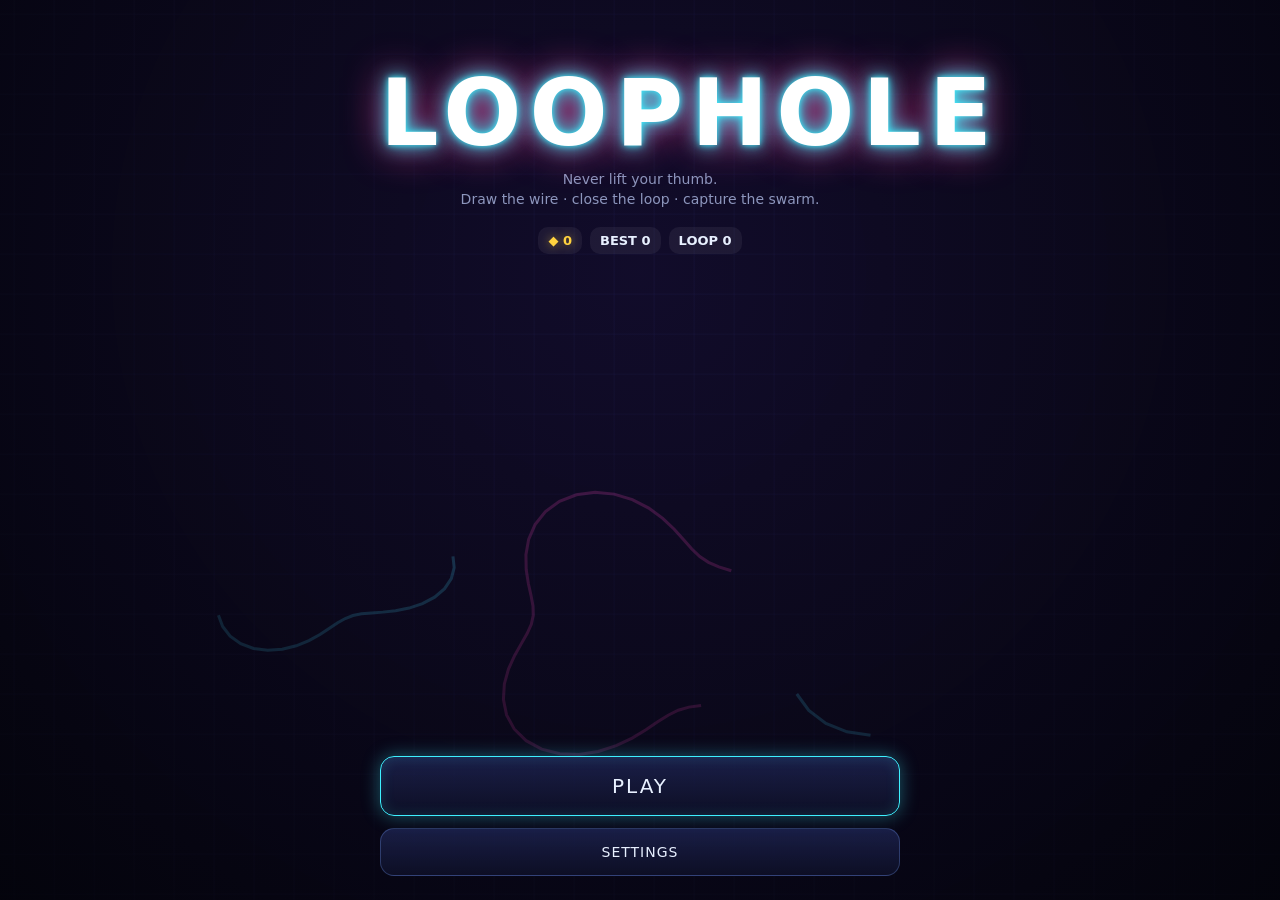
==== commit b3a4a517: "Update /play/ to the World 2 release build (Project-X main 927a9fe) tools/release.js output: HEARTHG" ====
--- a/play/index.html
+++ b/play/index.html
@@ -1,7 +1,6 @@
 <!doctype html>
 <html lang="en">
 <head>
-<meta name="robots" content="noindex">
 <meta charset="utf-8">
 <meta name="viewport" content="width=device-width,initial-scale=1,maximum-scale=1,viewport-fit=cover,user-scalable=no">
 <meta name="theme-color" content="#06060e">
@@ -15,7 +14,10 @@
 <link rel="icon" href="icons/icon.svg" type="image/svg+xml">
 <title>LOOPHOLE</title>
 <style>
-:root{--bg:#06060e;--fg:#e8f0ff;--dim:#8d96bd;--cyan:#3ef0ff;--pink:#ff3fa4;--gold:#ffd23f;--green:#4dff9a;--purple:#b06bff;--red:#ff4a5a;--panel:rgba(12,14,32,.94);--line:rgba(120,160,255,.28);
+/* WP-0 THEME: CSS colours are theme variables; W1 values below, setTheme() swaps them (DESIGN §22) */
+:root{--t-alarm:#ff0020;--t-alarm-rgb:255,0,32;--t-amber:#ffb35c;--t-amber-rgb:255,179,92;--t-arena:#070714;--t-arena-rgb:7,7,20;--t-bg:#04040b;--t-bg-rgb:4,4,11;--t-bg2:#04040c;--t-bg2-rgb:4,4,12;--t-black:#000000;--t-black-rgb:0,0,0;--t-bolt:#c070ff;--t-bolt-rgb:192,112,255;--t-boss:#ff4dff;--t-boss-rgb:255,77,255;--t-bossPale:#ff9aff;--t-bossPale-rgb:255,154,255;--t-bossText:#ffd0ff;--t-bossText-rgb:255,208,255;--t-bulwark:#ff8a2a;--t-bulwark-rgb:255,138,42;--t-cinch:#fff3c0;--t-cinch-rgb:255,243,192;--t-cream:#ffe9b0;--t-cream-rgb:255,233,176;--t-cyan:#3ef0ff;--t-cyan-rgb:62,240,255;--t-danger:#ff4a5a;--t-danger-rgb:255,74,90;--t-dim:#8d96bd;--t-dim-rgb:141,150,189;--t-echo:#dcdcff;--t-echo-rgb:220,220,255;--t-flash:#bff8ff;--t-flash-rgb:191,248,255;--t-ghost:#e0b0ff;--t-ghost-rgb:224,176,255;--t-gold:#ffd23f;--t-gold-rgb:255,210,63;--t-goldPale:#ffe9a8;--t-goldPale-rgb:255,233,168;--t-heal:#4dff9a;--t-heal-rgb:77,255,154;--t-lime:#c8ff3a;--t-lime-rgb:200,255,58;--t-mint:#ccffee;--t-mint-rgb:204,255,238;--t-panel:#06060e;--t-panel-rgb:6,6,14;--t-pink:#ff3fa4;--t-pink-rgb:255,63,164;--t-sumBg:#1e1446;--t-sumBg-rgb:30,20,70;--t-text:#e8f0ff;--t-text-rgb:232,240,255;--t-thin:#ff8a4a;--t-thin-rgb:255,138,74;--t-uiBlue:#3ea8ff;--t-uiBlue-rgb:62,168,255;--t-uiDeep:#0b0b1c;--t-uiDeep-rgb:11,11,28;--t-uiDim:#8fa3cc;--t-uiDim-rgb:143,163,204;--t-uiPurple:#c35bff;--t-uiPurple-rgb:195,91,255;--t-uiText:#cfd8f6;--t-uiText-rgb:207,216,246;--t-violet:#b06bff;--t-violet-rgb:176,107,255;--t-white:#ffffff;--t-white-rgb:255,255,255;--t-x02020a:#02020a;--t-x02020a-rgb:2,2,10;--t-x05050c:#05050c;--t-x05050c-rgb:5,5,12;--t-x0a0c1e:#0a0c1e;--t-x0a0c1e-rgb:10,12,30;--t-x0b0b1a:#0b0b1a;--t-x0b0b1a-rgb:11,11,26;--t-x0c0e20:#0c0e20;--t-x0c0e20-rgb:12,14,32;--t-x0e0e1e:#0e0e1e;--t-x0e0e1e-rgb:14,14,30;--t-x0e1028:#0e1028;--t-x0e1028-rgb:14,16,40;--t-x141000:#141000;--t-x141000-rgb:20,16,0;--t-x141028:#141028;--t-x141028-rgb:20,16,40;--t-x14183c:#14183c;--t-x14183c-rgb:20,24,60;--t-x1a1240:#1a1240;--t-x1a1240-rgb:26,18,64;--t-x1c1240:#1c1240;--t-x1c1240-rgb:28,18,64;--t-x1e0008:#1e0008;--t-x1e0008-rgb:30,0,8;--t-x1e000a:#1e000a;--t-x1e000a-rgb:30,0,10;--t-x281e00:#281e00;--t-x281e00-rgb:40,30,0;--t-x28326e:#28326e;--t-x28326e-rgb:40,50,110;--t-x2a0630:#2a0630;--t-x2a0630-rgb:42,6,48;--t-x3c2d00:#3c2d00;--t-x3c2d00-rgb:60,45,0;--t-x3dff8f:#3dff8f;--t-x3dff8f-rgb:61,255,143;--t-x460046:#460046;--t-x460046-rgb:70,0,70;--t-x46370a:#46370a;--t-x46370a-rgb:70,55,10;--t-x465ac8:#465ac8;--t-x465ac8-rgb:70,90,200;--t-x5064dc:#5064dc;--t-x5064dc-rgb:80,100,220;--t-x555566:#555566;--t-x555566-rgb:85,85,102;--t-x5a4600:#5a4600;--t-x5a4600-rgb:90,70,0;--t-x5ad8ff:#5ad8ff;--t-x5ad8ff-rgb:90,216,255;--t-x5ff8ff:#5ff8ff;--t-x5ff8ff-rgb:95,248,255;--t-x78a0ff:#78a0ff;--t-x78a0ff-rgb:120,160,255;--t-x7a5a00:#7a5a00;--t-x7a5a00-rgb:122,90,0;--t-x7a8cff:#7a8cff;--t-x7a8cff-rgb:122,140,255;--t-x7aa8ff:#7aa8ff;--t-x7aa8ff-rgb:122,168,255;--t-x7cc4ff:#7cc4ff;--t-x7cc4ff-rgb:124,196,255;--t-x9999aa:#9999aa;--t-x9999aa-rgb:153,153,170;--t-x99ffff:#99ffff;--t-x99ffff-rgb:153,255,255;--t-x9fb3d9:#9fb3d9;--t-x9fb3d9-rgb:159,179,217;--t-xa0faff:#a0faff;--t-xa0faff-rgb:160,250,255;--t-xb0ffd0:#b0ffd0;--t-xb0ffd0-rgb:176,255,208;--t-xc8dcff:#c8dcff;--t-xc8dcff-rgb:200,220,255;--t-xc8f0ff:#c8f0ff;--t-xc8f0ff-rgb:200,240,255;--t-xc9b6ff:#c9b6ff;--t-xc9b6ff-rgb:201,182,255;--t-xc9d2f5:#c9d2f5;--t-xc9d2f5-rgb:201,210,245;--t-xd07bff:#d07bff;--t-xd07bff-rgb:208,123,255;--t-xd0ffff:#d0ffff;--t-xd0ffff-rgb:208,255,255;--t-xdba2ff:#dba2ff;--t-xdba2ff-rgb:219,162,255;--t-xff1030:#ff1030;--t-xff1030-rgb:255,16,48;--t-xff2040:#ff2040;--t-xff2040-rgb:255,32,64;--t-xff2850:#ff2850;--t-xff2850-rgb:255,40,80;--t-xff5a6e:#ff5a6e;--t-xff5a6e-rgb:255,90,110;--t-xff6a7a:#ff6a7a;--t-xff6a7a-rgb:255,106,122;--t-xff88ff:#ff88ff;--t-xff88ff-rgb:255,136,255;--t-xff9a4a:#ff9a4a;--t-xff9a4a-rgb:255,154,74;--t-xffb0b0:#ffb0b0;--t-xffb0b0-rgb:255,176,176;--t-xffb0b8:#ffb0b8;--t-xffb0b8-rgb:255,176,184;--t-xffb0ff:#ffb0ff;--t-xffb0ff-rgb:255,176,255;--t-xffd0d6:#ffd0d6;--t-xffd0d6-rgb:255,208,214;--t-xffe0e8:#ffe0e8;--t-xffe0e8-rgb:255,224,232;--t-xffe14a:#ffe14a;--t-xffe14a-rgb:255,225,74;--t-xfff0b4:#fff0b4;--t-xfff0b4-rgb:255,240,180;--t-xfff0c8:#fff0c8;--t-xfff0c8-rgb:255,240,200;}
+
+:root{--bg:var(--t-panel);--fg:var(--t-text);--dim:var(--t-dim);--cyan:var(--t-cyan);--pink:var(--t-pink);--gold:var(--t-gold);--green:var(--t-heal);--purple:var(--t-violet);--red:var(--t-danger);--panel:rgba(var(--t-x0c0e20-rgb),.94);--line:rgba(var(--t-x78a0ff-rgb),.28);
 --sat:env(safe-area-inset-top,0px);--sab:env(safe-area-inset-bottom,0px);--sal:env(safe-area-inset-left,0px);--sar:env(safe-area-inset-right,0px)}
 *{box-sizing:border-box;margin:0;padding:0}
 html,body{width:100%;height:100%;overflow:hidden;background:var(--bg);color:var(--fg);font-family:system-ui,-apple-system,"Segoe UI",Roboto,Helvetica,Arial,sans-serif;
@@ -24,53 +26,66 @@
 #ui{position:fixed;inset:0;pointer-events:none;z-index:2}
 /* r5 #5: low-HP red vignette and lift dim as compositor layers over the arena only (were full-screen canvas upscales every frame) */
 .vig{position:fixed;left:0;top:0;width:0;height:0;pointer-events:none;opacity:0;will-change:opacity;z-index:1}
-#vigR{background:radial-gradient(ellipse 71.1% 71.1% at 50% 50%,rgba(255,0,32,0) 33%,rgba(255,0,32,.8) 100%)}
-#vigD{background:radial-gradient(ellipse 71.1% 71.1% at 50% 50%,rgba(0,0,0,0) 33%,rgba(0,0,0,.87) 100%),rgba(0,0,0,.6)}
+#vigR{background:radial-gradient(ellipse 71.1% 71.1% at 50% 50%,rgba(var(--t-alarm-rgb),0) 33%,rgba(var(--t-alarm-rgb),.8) 100%)}
+#vigD{background:radial-gradient(ellipse 71.1% 71.1% at 50% 50%,rgba(var(--t-black-rgb),0) 33%,rgba(var(--t-black-rgb),.87) 100%),rgba(var(--t-black-rgb),.6)}
 .scr{position:absolute;inset:0;overflow-y:auto;overflow-x:hidden;pointer-events:auto;display:flex;flex-direction:column;align-items:center;
 padding:calc(14px + var(--sat)) calc(16px + var(--sar)) calc(18px + var(--sab)) calc(16px + var(--sal));touch-action:pan-y;overscroll-behavior:contain;-webkit-overflow-scrolling:touch}
-.scr.dim{background:rgba(4,4,12,.72);backdrop-filter:blur(2px);-webkit-backdrop-filter:blur(2px)}
-.scr.dark{background:radial-gradient(ellipse at 50% 30%,rgba(30,20,70,.55),rgba(4,4,12,.9))}
+.scr.dim{background:rgba(var(--t-bg2-rgb),.72);backdrop-filter:blur(2px);-webkit-backdrop-filter:blur(2px)}
+.scr.dark{background:radial-gradient(ellipse at 50% 30%,rgba(var(--t-sumBg-rgb),.55),rgba(var(--t-bg2-rgb),.9))}
 .col{width:100%;max-width:520px;display:flex;flex-direction:column;align-items:stretch;margin:auto 0}
 .grow{flex:1}
 .btn{display:flex;align-items:center;justify-content:center;gap:10px;width:100%;min-height:52px;padding:12px 16px;margin:6px 0;border:1.5px solid var(--line);
-background:linear-gradient(180deg,rgba(40,50,110,.55),rgba(14,16,40,.85));color:var(--fg);font:800 17px/1.1 inherit;font-family:inherit;letter-spacing:2px;border-radius:14px;
+background:linear-gradient(180deg,rgba(var(--t-x28326e-rgb),.55),rgba(var(--t-x0e1028-rgb),.85));color:var(--fg);font:800 17px/1.1 inherit;font-family:inherit;letter-spacing:2px;border-radius:14px;
 text-transform:uppercase;cursor:pointer;touch-action:manipulation;transition:transform .08s,box-shadow .15s,border-color .15s;outline:none}
 .btn:active{transform:scale(.97)}
 .btn:focus-visible,.card:focus-visible,.char:focus-visible,.chip:focus-visible,.pal:focus-visible,button.goal:focus-visible,button.pill2:focus-visible{outline:2px solid var(--cyan);outline-offset:2px}   /* r5 #31 */
-.btn.primary{border-color:var(--cyan);box-shadow:0 0 18px rgba(62,240,255,.35),inset 0 0 14px rgba(62,240,255,.15);font-size:20px;min-height:60px}
-.btn.gold{border-color:var(--gold);box-shadow:0 0 18px rgba(255,210,63,.35),inset 0 0 14px rgba(255,210,63,.12)}
+.btn.primary{border-color:var(--cyan);box-shadow:0 0 18px rgba(var(--t-cyan-rgb),.35),inset 0 0 14px rgba(var(--t-cyan-rgb),.15);font-size:20px;min-height:60px}
+.btn.gold{border-color:var(--gold);box-shadow:0 0 18px rgba(var(--t-gold-rgb),.35),inset 0 0 14px rgba(var(--t-gold-rgb),.12)}
 .btn.small{min-height:48px;font-size:14px;letter-spacing:1px;padding:10px 12px}
-.btn.sel,.card.sel,.char.sel{border-color:#fff!important;box-shadow:0 0 0 2px rgba(255,255,255,.65),0 0 22px rgba(62,240,255,.5)!important}
+.btn.sel,.card.sel,.char.sel{border-color:var(--t-white)!important;box-shadow:0 0 0 2px rgba(var(--t-white-rgb),.65),0 0 22px rgba(var(--t-cyan-rgb),.5)!important}
 .btn[disabled]{opacity:.45}
+/* GARDEN-4: Crocheted Garden chrome (World 2 only): stitched borders instead of neon glow, no text halos */
+html[data-world="2"] .btn{border-style:dashed;border-radius:18px}
+html[data-world="2"] .btn.primary{box-shadow:0 0 0 3px rgba(var(--t-cyan-rgb),.18),inset 0 0 0 2px rgba(var(--t-cyan-rgb),.12)}
+html[data-world="2"] .btn.gold{box-shadow:0 0 0 3px rgba(var(--t-gold-rgb),.18),inset 0 0 0 2px rgba(var(--t-gold-rgb),.12)}
+html[data-world="2"] .card,html[data-world="2"] .item{border-style:dashed}
+html[data-world="2"] .logo,html[data-world="2"] h2,html[data-world="2"] .shards{text-shadow:none}
+html[data-world="2"] .logo::after{animation:none;opacity:0}
 .row{display:flex;gap:8px;width:100%}
 .row>.btn{flex:1}
-.logo{position:relative;font-size:clamp(46px,14vw,92px);font-weight:900;letter-spacing:clamp(2px,1vw,8px);color:#fff;text-align:center;line-height:1;
+.logo{position:relative;font-size:clamp(46px,14vw,92px);font-weight:900;letter-spacing:clamp(2px,1vw,8px);color:var(--t-white);text-align:center;line-height:1;
 text-shadow:0 0 6px var(--cyan),0 0 20px var(--cyan),0 0 42px var(--pink)}
 /* r5 #41: the glow pulse is an opacity animation on a pre-glowed copy (compositor only), not an animated text-shadow (repaint every frame) */
 .logo::after{content:'LOOPHOLE';position:absolute;left:0;right:0;top:0;color:transparent;text-shadow:0 0 8px var(--cyan),0 0 28px var(--pink),0 0 60px var(--pink);opacity:0;animation:logo 3s ease-in-out infinite;will-change:opacity;pointer-events:none}
 @keyframes logo{50%{opacity:1}}
 .tag{color:var(--dim);text-align:center;font-size:14px;margin:10px 0 18px;line-height:1.4}
-h2{font-size:26px;letter-spacing:3px;text-align:center;margin:6px 0 12px;font-weight:900;text-shadow:0 0 14px rgba(62,240,255,.6)}
+h2{font-size:26px;letter-spacing:3px;text-align:center;margin:6px 0 12px;font-weight:900;text-shadow:0 0 14px rgba(var(--t-cyan-rgb),.6)}
 .sub{color:var(--dim);font-size:13px;text-align:center;line-height:1.4}
-.shards{color:var(--gold);font-weight:900;text-shadow:0 0 10px rgba(255,210,63,.5)}
+.shards{color:var(--gold);font-weight:900;text-shadow:0 0 10px rgba(var(--t-gold-rgb),.5)}
 .pill{display:inline-block;padding:3px 9px;border-radius:99px;font-size:11px;font-weight:800;letter-spacing:1px;border:1px solid currentColor}
 .top{display:flex;justify-content:space-between;align-items:center;width:100%;gap:8px;margin-bottom:6px}
 .topbtn{min-height:48px;min-width:48px;width:auto;margin:0;padding:8px 14px;font-size:14px}
 /* cards */
 .cards{display:flex;flex-direction:column;gap:10px;width:100%;perspective:900px}
-@media (min-aspect-ratio:1/1) and (min-width:700px){.cards{flex-direction:row}.cards .card{flex:1;flex-direction:column;text-align:center}.cards .card .ic{margin:0 auto 6px}}
-.card{display:flex;align-items:center;gap:12px;border-radius:16px;border:2px solid #9fb3d9;padding:12px;background:var(--panel);cursor:pointer;min-height:84px;touch-action:manipulation;
+@media (min-aspect-ratio:1/1) and (min-width:700px){.cards{flex-direction:row}.cards .card{flex:1;flex-direction:column;text-align:center}.cards .card .ic{margin:0 auto 6px}.cards .card .nh{justify-content:center}}
+.card{display:flex;align-items:center;gap:12px;border-radius:16px;border:2px solid var(--t-x9fb3d9);padding:12px;background:var(--panel);cursor:pointer;min-height:84px;touch-action:manipulation;
 opacity:0;animation:flip .38s cubic-bezier(.2,1.4,.4,1) forwards;color:var(--fg);text-align:left;font-family:inherit}
 @keyframes flip{0%{opacity:0;transform:rotateY(90deg) scale(.9)}100%{opacity:1;transform:none}}
-.card .ic{flex:0 0 52px;width:52px;height:52px;border-radius:12px;display:flex;align-items:center;justify-content:center;background:rgba(255,255,255,.05);border:1px solid rgba(255,255,255,.12)}
+.card .ic{flex:0 0 52px;width:52px;height:52px;border-radius:12px;display:flex;align-items:center;justify-content:center;background:rgba(var(--t-white-rgb),.05);border:1px solid rgba(var(--t-white-rgb),.12)}
 .card .nm{font-weight:900;font-size:17px;letter-spacing:1px}
 .card .lv{font-size:12px;color:var(--dim);font-weight:700;margin:2px 0}
-.card .ds{font-size:13px;line-height:1.3;color:#cfd8f6}
+.card .ds{font-size:13px;line-height:1.3;color:var(--t-uiText)}
 .card .rar{font-size:11px;font-weight:900;letter-spacing:2px}
-.r-common{border-color:#8fa3cc}.r-common .rar{color:#8fa3cc}
-.r-rare{border-color:#3ea8ff;box-shadow:0 0 14px rgba(62,168,255,.35)}.r-rare .rar{color:#3ea8ff}
-.r-epic{border-color:#c35bff;box-shadow:0 0 20px rgba(195,91,255,.45)}.r-epic .rar{color:#d07bff}
-.r-legendary{border-color:var(--gold);box-shadow:0 0 28px rgba(255,210,63,.6);background:linear-gradient(160deg,rgba(70,55,10,.92),rgba(14,14,30,.95))}.r-legendary .rar{color:var(--gold)}
+/* r11 card readability: name + level pips on one row, then the pick's real numbers */
+.card .cb{min-width:0;flex:1}
+.card .nh{display:flex;align-items:center;gap:8px;flex-wrap:wrap}.card .nh .lv{margin:0;font-size:11px;letter-spacing:1px}
+.lvp{display:inline-flex;gap:3px;vertical-align:middle}.lvp i{width:9px;height:9px;border-radius:50%;border:1.5px solid rgba(var(--t-white-rgb),.35)}
+.lvp i.on{background:var(--pc);border-color:var(--pc)}.lvp i.nw{border-color:var(--pc);box-shadow:0 0 6px var(--pc);background:rgba(var(--t-white-rgb),.85)}
+.card .sv{font-size:13px;font-weight:700;color:var(--dim);margin-top:3px;line-height:1.3}.card .sv b{color:var(--fg);font-weight:900}
+.r-common{border-color:var(--t-uiDim)}.r-common .rar{color:var(--t-uiDim)}
+.r-rare{border-color:var(--t-uiBlue);box-shadow:0 0 14px rgba(var(--t-uiBlue-rgb),.35)}.r-rare .rar{color:var(--t-uiBlue)}
+.r-epic{border-color:var(--t-uiPurple);box-shadow:0 0 20px rgba(var(--t-uiPurple-rgb),.45)}.r-epic .rar{color:var(--t-xd07bff)}
+.r-legendary{border-color:var(--gold);box-shadow:0 0 28px rgba(var(--t-gold-rgb),.6);background:linear-gradient(160deg,rgba(var(--t-x46370a-rgb),.92),rgba(var(--t-x0e0e1e-rgb),.95))}.r-legendary .rar{color:var(--gold)}
 .keyh{font-size:11px;color:var(--dim);text-align:center;margin-top:8px}
 /* chars */
 .chars{display:grid;grid-template-columns:1fr 1fr;gap:10px;width:100%}
@@ -80,20 +95,20 @@
 .char .ds{font-size:12px;color:var(--dim);line-height:1.3;margin-top:4px}
 .char.locked .face,.char.locked .nm{opacity:.6}   /* r5 #37: dim the icon and name only; descriptions keep 4.5:1 */
 .item.locked .ic,.item.locked .nm{opacity:.6}
-.bar{height:8px;border-radius:8px;background:rgba(255,255,255,.1);overflow:hidden;margin-top:6px}
+.bar{height:8px;border-radius:8px;background:rgba(var(--t-white-rgb),.1);overflow:hidden;margin-top:6px}
 .bar>i{display:block;height:100%;background:linear-gradient(90deg,var(--cyan),var(--pink))}
 /* lists */
 .list{display:flex;flex-direction:column;gap:8px;width:100%}
 .item{display:flex;align-items:center;gap:10px;padding:10px 12px;border-radius:14px;background:var(--panel);border:1.5px solid var(--line);min-height:60px}
-.item .ic{flex:0 0 40px;height:40px;display:flex;align-items:center;justify-content:center;border-radius:10px;background:rgba(255,255,255,.05)}
+.item .ic{flex:0 0 40px;height:40px;display:flex;align-items:center;justify-content:center;border-radius:10px;background:rgba(var(--t-white-rgb),.05)}
 .item .tx{flex:1;min-width:0}
 .item .nm{font-weight:900;letter-spacing:1px;font-size:15px}
 .item .ds{font-size:12px;color:var(--dim);line-height:1.3}
 .item .buy{flex:0 0 auto;width:auto;min-width:84px;margin:0;font-size:14px;min-height:48px;padding:8px 10px}
-.item.done{border-color:rgba(77,255,154,.5)}
-.wssw{display:block;width:30px;height:30px;border-radius:50%;border:2px solid rgba(255,255,255,.25)}.wshd{font-size:12px;letter-spacing:2px;color:var(--dim);margin:6px 2px 0;font-weight:800}.wsbtn{flex-direction:column;gap:2px;margin:0 0 8px}
-.pips{display:flex;gap:3px;margin-top:4px}.pips i{width:12px;height:5px;border-radius:3px;background:rgba(255,255,255,.15)}.pips i.on{background:var(--cyan);box-shadow:0 0 6px var(--cyan)}
-.flashbuy{animation:fb .5s}@keyframes fb{0%{background:rgba(255,210,63,.55);transform:scale(1.04)}100%{background:var(--panel);transform:none}}
+.item.done{border-color:rgba(var(--t-heal-rgb),.5)}
+.wssw{display:block;width:30px;height:30px;border-radius:50%;border:2px solid rgba(var(--t-white-rgb),.25)}.wshd{font-size:12px;letter-spacing:2px;color:var(--dim);margin:6px 2px 0;font-weight:800}.wsbtn{flex-direction:column;gap:2px;margin:0 0 8px}
+.pips{display:flex;gap:3px;margin-top:4px}.pips i{width:12px;height:5px;border-radius:3px;background:rgba(var(--t-white-rgb),.15)}.pips i.on{background:var(--cyan);box-shadow:0 0 6px var(--cyan)}
+.flashbuy{animation:fb .5s}@keyframes fb{0%{background:rgba(var(--t-gold-rgb),.55);transform:scale(1.04)}100%{background:var(--panel);transform:none}}
 /* settings */
 .set{display:flex;align-items:center;justify-content:space-between;gap:10px;padding:12px;border-radius:14px;background:var(--panel);border:1.5px solid var(--line);margin:6px 0;min-height:56px;font-weight:800;letter-spacing:1px}
 .set input[type=range]{width:55%;height:44px;accent-color:var(--cyan);touch-action:pan-x}
@@ -108,85 +123,99 @@
 .stat{background:var(--panel);border:1px solid var(--line);border-radius:12px;padding:8px 4px;text-align:center}
 .stat b{display:block;font-size:22px;font-weight:900}
 .stat span{font-size:11px;color:var(--dim);letter-spacing:1.5px;font-weight:800}
-.near{color:#ffb35c;font-size:14px;font-weight:700;text-align:center;margin:3px 0;line-height:1.35}
+.near{color:var(--t-amber);font-size:14px;font-weight:700;text-align:center;margin:3px 0;line-height:1.35}
 .dmgrow{display:flex;align-items:center;gap:8px;font-size:12px;margin:3px 0}
-.dmgrow .b{flex:1;height:10px;border-radius:6px;background:rgba(255,255,255,.08);overflow:hidden}
+.dmgrow .b{flex:1;height:10px;border-radius:6px;background:rgba(var(--t-white-rgb),.08);overflow:hidden}
 .dmgrow .b i{display:block;height:100%;border-radius:6px}
 .dmgrow .v{width:56px;text-align:right;color:var(--dim)}
 .stamp{position:relative;display:block;width:max-content;margin:10px auto 0;transform:rotate(-4deg);border:4px solid var(--gold);color:var(--gold);font-weight:900;font-size:22px;padding:6px 10px;border-radius:10px;
-letter-spacing:2px;text-shadow:0 0 12px rgba(255,210,63,.8);box-shadow:0 0 18px rgba(255,210,63,.5);animation:stamp .5s cubic-bezier(.3,1.6,.5,1) both .7s;pointer-events:none;background:rgba(20,16,0,.7)}
+letter-spacing:2px;text-shadow:0 0 12px rgba(var(--t-gold-rgb),.8);box-shadow:0 0 18px rgba(var(--t-gold-rgb),.5);animation:stamp .5s cubic-bezier(.3,1.6,.5,1) both .7s;pointer-events:none;background:rgba(var(--t-x141000-rgb),.7)}
 @keyframes stamp{0%{opacity:0;transform:rotate(-4deg) scale(3)}100%{opacity:1;transform:rotate(-4deg) scale(1)}}
 .retry{font-size:26px;min-height:74px;letter-spacing:5px;animation:pulse 1.2s ease-in-out infinite}
-@keyframes pulse{50%{box-shadow:0 0 34px rgba(62,240,255,.7),inset 0 0 18px rgba(62,240,255,.25)}}
+@keyframes pulse{50%{box-shadow:0 0 34px rgba(var(--t-cyan-rgb),.7),inset 0 0 18px rgba(var(--t-cyan-rgb),.25)}}
 .conf{position:fixed;top:-20px;width:8px;height:14px;pointer-events:none;z-index:5;animation:conf linear forwards}
 @keyframes conf{to{transform:translate3d(var(--dx),110vh,0) rotate(720deg)}}
 .build{display:flex;flex-wrap:wrap;gap:6px;justify-content:center;margin:6px 0}
 .bi{width:40px;height:40px;border-radius:10px;display:flex;align-items:center;justify-content:center;background:var(--panel);border:1px solid var(--line);position:relative}
-.bi em{position:absolute;right:-3px;bottom:-4px;font-style:normal;font-size:11px;font-weight:900;background:#000;border-radius:6px;padding:0 3px;border:1px solid var(--line)}
-.bi.evo{border-color:var(--gold);box-shadow:0 0 10px rgba(255,210,63,.5)}
+.bi em{position:absolute;right:-3px;bottom:-4px;font-style:normal;font-size:11px;font-weight:900;background:var(--t-black);border-radius:6px;padding:0 3px;border:1px solid var(--line)}
+.bi.evo{border-color:var(--gold);box-shadow:0 0 10px rgba(var(--t-gold-rgb),.5)}
+/* r11 build sheet (pause + summary): one row per card — icon, name, level pips, live numbers, what it did this run */
+.bsheet{width:100%;max-width:440px;display:flex;flex-direction:column;gap:6px;margin:8px 0;text-align:left;max-height:42vh;overflow-y:auto;-webkit-overflow-scrolling:touch}
+.br{display:flex;gap:10px;align-items:center;background:var(--panel);border:1px solid var(--line);border-radius:12px;padding:6px 10px}.br.evo{border-color:var(--gold)}
+.br .bi{flex:0 0 40px}.bt{min-width:0;flex:1}.bn{font-weight:900;font-size:14px;letter-spacing:.5px;display:flex;gap:8px;align-items:center;flex-wrap:wrap}.br.evo .bn{color:var(--gold)}
+.bv{font-size:12px;color:var(--dim);font-weight:700;line-height:1.3}.bv b{color:var(--fg)}.bm{font-size:12px;font-weight:800;color:var(--t-mint);line-height:1.3}
 /* chest */
 .reels{display:flex;gap:8px;justify-content:center;margin:16px 0;flex-wrap:wrap}
-.reel{width:60px;height:72px;border-radius:12px;border:2px solid var(--gold);background:#0b0b1c;display:flex;align-items:center;justify-content:center;box-shadow:inset 0 0 16px rgba(0,0,0,.8),0 0 12px rgba(255,210,63,.3)}
+.reel{width:60px;height:72px;border-radius:12px;border:2px solid var(--gold);background:var(--t-uiDeep);display:flex;align-items:center;justify-content:center;box-shadow:inset 0 0 16px rgba(var(--t-black-rgb),.8),0 0 12px rgba(var(--t-gold-rgb),.3)}
 .reel.stop{animation:pop .3s}@keyframes pop{50%{transform:scale(1.18)}}
 .jack{font-size:clamp(36px,10.5vw,58px);font-weight:900;color:var(--gold);text-align:center;text-shadow:0 0 16px var(--gold),0 0 30px var(--pink);animation:jpop .5s infinite;width:max-content;max-width:100%;margin:0 auto}@keyframes jpop{50%{transform:scale(1.08)}}
 /* hud dom */
-#pb{position:fixed;top:calc(8px + var(--sat));right:calc(8px + var(--sar));width:48px;height:48px;border-radius:12px;border:1.5px solid var(--line);background:rgba(10,12,30,.6);
-color:#fff;font-size:18px;font-weight:900;z-index:3;display:none;touch-action:manipulation;cursor:pointer;align-items:center;justify-content:center}
+#pb{position:fixed;top:calc(8px + var(--sat));right:calc(8px + var(--sar));width:48px;height:48px;border-radius:12px;border:1.5px solid var(--line);background:rgba(var(--t-x0a0c1e-rgb),.6);
+color:var(--t-white);font-size:18px;font-weight:900;z-index:3;display:none;touch-action:manipulation;cursor:pointer;align-items:center;justify-content:center}
 body[data-state=run] #pb,body[data-state=liftpause] #pb{display:flex}
 #toast{position:fixed;left:50%;top:calc(58px + var(--sat));transform:translateX(-50%);z-index:6;display:flex;flex-direction:column;gap:6px;align-items:center;pointer-events:none;width:min(92vw,420px)}
-.toast{background:linear-gradient(90deg,rgba(60,45,0,.92),rgba(20,16,40,.92));border:1.5px solid var(--gold);border-radius:12px;padding:5px 12px;font-weight:800;font-size:13px;
-box-shadow:0 0 18px rgba(255,210,63,.4);animation:tin 2.8s forwards;text-align:center;width:100%}
-.toast small{display:block;color:#ffe9a8;font-weight:600;font-size:12px}
+.toast{background:linear-gradient(90deg,rgba(var(--t-x3c2d00-rgb),.92),rgba(var(--t-x141028-rgb),.92));border:1.5px solid var(--gold);border-radius:12px;padding:5px 12px;font-weight:800;font-size:13px;
+box-shadow:0 0 18px rgba(var(--t-gold-rgb),.4);animation:tin 2.8s forwards;text-align:center;width:100%}
+.toast small{display:block;color:var(--t-goldPale);font-weight:600;font-size:12px}
 @keyframes tin{0%{opacity:0;transform:translateY(-14px)}10%,80%{opacity:1;transform:none}100%{opacity:0;transform:translateY(-10px)}}
 .tabs{color:var(--dim);font-size:12px;text-align:center;margin-top:10px;line-height:1.5}
-.badge{display:inline-flex;align-items:center;gap:6px;padding:6px 10px;border-radius:10px;background:rgba(255,255,255,.06);font-size:13px;font-weight:700}
+.badge{display:inline-flex;align-items:center;gap:6px;padding:6px 10px;border-radius:10px;background:rgba(var(--t-white-rgb),.06);font-size:13px;font-weight:700}
 svg.i{display:block}
-.spips{display:flex;gap:3px;justify-content:center;margin-top:6px}.spips i{width:9px;height:9px;border-radius:2px;background:rgba(255,255,255,.14);transform:rotate(45deg)}.spips i.on{background:#ff4dff;box-shadow:0 0 6px #ff4dff}
-.stakebar{display:flex;align-items:center;gap:8px;margin-top:10px}.stakebar .sk{flex:1;min-width:0;text-align:center}.stakebar .sk b{display:block;font-size:15px;color:#ff9aff;letter-spacing:1px}.stakebar .sk span{display:block;font-size:11px;color:var(--dim);line-height:1.3}
+.spips{display:flex;gap:3px;justify-content:center;margin-top:6px}.spips i{width:9px;height:9px;border-radius:2px;background:rgba(var(--t-white-rgb),.14);transform:rotate(45deg)}.spips i.on{background:var(--t-boss);box-shadow:0 0 6px var(--t-boss)}
+.stakebar{display:flex;align-items:center;gap:8px;margin-top:10px}.stakebar .sk{flex:1;min-width:0;text-align:center}.stakebar .sk b{display:block;font-size:15px;color:var(--t-bossPale);letter-spacing:1px}.stakebar .sk span{display:block;font-size:11px;color:var(--dim);line-height:1.3}
 .palrow{display:flex;align-items:center;justify-content:center;gap:8px;margin-top:10px;font-size:11px;font-weight:900;letter-spacing:2px;color:var(--dim)}
-.pal{width:44px;height:44px;border-radius:12px;border:2px solid var(--line);cursor:pointer}.pal.on{border-color:#fff;box-shadow:0 0 12px rgba(255,255,255,.6)}
-.tip{font-size:15px;font-weight:700;text-align:center;color:#ffd0d6;margin:6px 4px 2px;line-height:1.35}
+.pal{width:44px;height:44px;border-radius:12px;border:2px solid var(--line);cursor:pointer}.pal.on{border-color:var(--t-white);box-shadow:0 0 12px rgba(var(--t-white-rgb),.6)}
+.tip{font-size:15px;font-weight:700;text-align:center;color:var(--t-xffd0d6);margin:6px 4px 2px;line-height:1.35}
 .pills{display:flex;flex-wrap:wrap;gap:6px;justify-content:center;margin:8px 0 2px}
 button.pill2,button.goal{font-family:inherit;cursor:pointer;touch-action:manipulation}button.goal{display:block;width:100%;color:var(--fg);font-size:inherit}
 .nextrun{display:flex;align-items:center;gap:6px;width:100%;margin:4px 0 0}.nextrun .lab{font-size:10px;font-weight:900;letter-spacing:1.5px;color:var(--dim);white-space:nowrap}
-.nextrun .btn{flex:1;min-height:40px;font-size:11px;letter-spacing:.5px;padding:4px 6px;margin:0;line-height:1.1}.nrd{font-size:11px;color:#cfd8f6;text-align:center;margin:2px 0 0;min-height:14px}
-.pill2{background:linear-gradient(180deg,rgba(90,70,0,.95),rgba(40,30,0,.95));border:1.5px solid var(--gold);color:#ffe9a8;border-radius:99px;padding:5px 12px;font-weight:900;font-size:12px;letter-spacing:1px;box-shadow:0 0 12px rgba(255,210,63,.45);animation:pillin .45s cubic-bezier(.3,1.6,.5,1) both}
+.nextrun .btn{flex:1;min-height:40px;font-size:11px;letter-spacing:.5px;padding:4px 6px;margin:0;line-height:1.1}.nrd{font-size:11px;color:var(--t-uiText);text-align:center;margin:2px 0 0;min-height:14px}
+.pill2{background:linear-gradient(180deg,rgba(var(--t-x5a4600-rgb),.95),rgba(var(--t-x281e00-rgb),.95));border:1.5px solid var(--gold);color:var(--t-goldPale);border-radius:99px;padding:5px 12px;font-weight:900;font-size:12px;letter-spacing:1px;box-shadow:0 0 12px rgba(var(--t-gold-rgb),.45);animation:pillin .45s cubic-bezier(.3,1.6,.5,1) both}
 @keyframes pillin{0%{opacity:0;transform:scale(2.2)}100%{opacity:1;transform:none}}
 .bsub{display:block;font-size:11px;letter-spacing:.5px;color:var(--gold);font-weight:800;margin-top:2px;text-transform:none}
-.evoline{font-size:11px;font-weight:800;color:#c9b6ff;margin-top:3px}.evoline.hot{color:var(--gold)}
-#rot{display:none;position:fixed;inset:0;z-index:10;background:#06060e;color:#fff;align-items:center;justify-content:center;text-align:center;font-size:20px;letter-spacing:2px;pointer-events:auto}
+.evoline{font-size:11px;font-weight:800;color:var(--t-xc9b6ff);margin-top:3px}.evoline.hot{color:var(--gold)}
+#rot{display:none;position:fixed;inset:0;z-index:10;background:var(--t-panel);color:var(--t-white);align-items:center;justify-content:center;text-align:center;font-size:20px;letter-spacing:2px;pointer-events:auto}
 @media (pointer:coarse) and (orientation:landscape) and (max-height:520px){#rot{display:flex}}
 .r-legendary{position:relative;overflow:hidden}
-.r-legendary::after{content:'';position:absolute;inset:0;background:linear-gradient(110deg,transparent 30%,rgba(255,240,180,.38) 50%,transparent 70%);transform:translateX(-120%);animation:shim 1.7s ease-in-out .5s infinite;pointer-events:none}
+.r-legendary::after{content:'';position:absolute;inset:0;background:linear-gradient(110deg,transparent 30%,rgba(var(--t-xfff0b4-rgb),.38) 50%,transparent 70%);transform:translateX(-120%);animation:shim 1.7s ease-in-out .5s infinite;pointer-events:none}
 @keyframes shim{to{transform:translateX(120%)}}
 @media (pointer:coarse){.keyh{display:none}}
 .dot{width:9px;height:9px;border-radius:50%;background:var(--gold);box-shadow:0 0 8px var(--gold);display:inline-block;flex:0 0 9px}
-.pinbar{position:fixed;left:0;right:0;bottom:0;padding:10px calc(16px + var(--sar)) calc(12px + var(--sab)) calc(16px + var(--sal));display:flex;flex-direction:column;align-items:center;background:linear-gradient(180deg,rgba(6,6,14,0),rgba(6,6,14,.94) 30%);touch-action:none;pointer-events:auto}
+.pinbar{position:fixed;left:0;right:0;bottom:0;padding:10px calc(16px + var(--sar)) calc(12px + var(--sab)) calc(16px + var(--sal));display:flex;flex-direction:column;align-items:center;background:linear-gradient(180deg,rgba(var(--t-panel-rgb),0),rgba(var(--t-panel-rgb),.94) 30%);touch-action:none;pointer-events:auto}
 .retry,.pinbar .btn{touch-action:none}
-.pinbar .more{position:absolute;top:-6px;left:50%;transform:translateX(-50%);font-size:11px;font-weight:900;letter-spacing:2px;color:#cfd8f6;background:rgba(20,24,60,.96);border:1px solid var(--line);border-radius:99px;padding:3px 12px;opacity:0;transition:opacity .2s;pointer-events:none;white-space:nowrap}.pinbar.hasmore .more{opacity:1}
-.goal{background:var(--panel);border:1.5px solid rgba(255,210,63,.45);border-radius:14px;padding:10px 12px;margin:14px 0 4px;text-align:left}
+.pinbar .more{position:absolute;top:-6px;left:50%;transform:translateX(-50%);font-size:11px;font-weight:900;letter-spacing:2px;color:var(--t-uiText);background:rgba(var(--t-x14183c-rgb),.96);border:1px solid var(--line);border-radius:99px;padding:3px 12px;opacity:0;transition:opacity .2s;pointer-events:none;white-space:nowrap}.pinbar.hasmore .more{opacity:1}
+.goal{background:var(--panel);border:1.5px solid rgba(var(--t-gold-rgb),.45);border-radius:14px;padding:10px 12px;margin:14px 0 4px;text-align:left}
 .goal .gl{font-size:11px;font-weight:900;letter-spacing:2px;color:var(--gold)}
 .goal .gn{font-weight:900;font-size:16px;margin-top:2px}.goal .gn span{font-weight:600;font-size:12px;color:var(--dim)}
 .goal .gp{font-size:11px;color:var(--dim);margin-top:4px;text-align:right}
-.ttop{margin-top:6vh}
-.scr.opaque{background:radial-gradient(ellipse at 50% 30%,#1a1240,#06060e 75%)}
+.ttop{margin-top:6vh}.ttop.wsl{margin-top:1vh}.ttop.wsl .tag{margin-top:6px}
+.wsel{display:flex;gap:8px;justify-content:center;margin:10px auto 2px;max-width:420px}.wcard{flex:1;min-height:44px;border-radius:14px;border:1.5px solid var(--line);background:rgba(var(--t-white-rgb),.05);color:var(--t-text);font-weight:900;letter-spacing:1.5px;font-size:13px;padding:6px 8px}.wcard.on{border-color:var(--t-cream);box-shadow:0 0 14px rgba(var(--t-cream-rgb),.45);background:rgba(var(--t-cream-rgb),.12)}
+.w2lock{margin:12px auto 0;max-width:420px;padding:10px 12px;border-radius:14px;border:1.5px dashed rgba(var(--t-cream-rgb),.45);background:rgba(42,29,14,.6);color:#fff1cc;text-align:left}.w2lock b{display:block;letter-spacing:2px;font-size:13px}.w2lock span{font-size:12px;opacity:.85}.w2lock .bar{margin-top:6px}
+.tabs{display:flex;gap:6px;margin:0 0 8px}.tab{flex:1;min-height:44px;border-radius:12px;border:1.5px solid var(--line);background:rgba(var(--t-white-rgb),.04);color:var(--t-text);font-weight:900;letter-spacing:1px;font-size:12px}.tab.on{border-color:var(--t-cream);background:rgba(var(--t-cream-rgb),.12)}
+.cele{position:fixed;inset:0;z-index:30;display:flex;align-items:center;justify-content:center;overflow:hidden;background:linear-gradient(0deg,#ffd86b 0%,#ffb35c 18%,#2b1d0e 55%,#06060e 100%);background-size:100% 300%;background-position:0 0;animation:sunrise 2.5s ease-out both}
+.cele .sun{position:absolute;left:50%;top:30%;width:180px;height:180px;margin-left:-90px;border-radius:50%;background:radial-gradient(circle,#fff6dc 0 35%,rgba(255,216,107,.55) 55%,transparent 72%);animation:sunup 2.5s ease-out both}
+.cele .ctx{position:relative;text-align:center;display:flex;flex-direction:column;gap:10px;align-items:center;animation:ctxin 2.5s ease-out both}.cele .ct1{font-weight:900;letter-spacing:3px;color:#fff1cc;font-size:14px}.cele .ct2{font-weight:900;font-size:clamp(22px,7vw,34px);color:#fffaf0;text-shadow:0 0 18px rgba(255,216,107,.8)}
+.cele.red,.cele.red .sun,.cele.red .ctx{animation:crossfade .6s ease-out both}.cele.red{background-position:0 100%}.cele .btn{border-color:#ffd86b;background:rgba(42,29,14,.85);color:#fff1cc;box-shadow:0 0 18px rgba(255,216,107,.5);max-width:320px}
+@keyframes sunrise{0%{background-position:0 0}100%{background-position:0 100%}}@keyframes sunup{0%{transform:translateY(160px);opacity:0}100%{transform:none;opacity:1}}@keyframes ctxin{0%,55%{opacity:0;transform:translateY(12px)}100%{opacity:1;transform:none}}@keyframes crossfade{0%{opacity:0}100%{opacity:1}}
+.scr.opaque{background:radial-gradient(ellipse at 50% 30%,var(--t-x1a1240),var(--t-panel) 75%)}
 .again .stamp,.again .pill2{animation:none}
 @media (prefers-reduced-motion:reduce){.logo,.logo::after,.pill2,.stamp,.retry,.jack{animation:none}.r-legendary::after{animation:none;display:none}}
 @media (max-height:700px){.goal+.goal{display:none}.logo{font-size:clamp(40px,12vw,80px)}.ttop{margin-top:2vh}.tag{margin:6px 0 10px}.set{min-height:48px;margin:4px 0;padding:8px 12px}
 .pinbar .row .btn{min-height:44px;margin:3px 0}.retry{min-height:62px;font-size:23px}.stats{gap:6px;margin:8px 0}.stat{padding:5px 4px}.stat b{font-size:19px}.stat span{letter-spacing:.5px}.sumhead{font-size:clamp(30px,9vw,48px)}}
-.chip{display:inline-flex;align-self:center;align-items:center;gap:8px;min-height:44px;padding:8px 14px;margin:2px auto 6px;border-radius:99px;border:1.5px solid var(--line);background:rgba(20,24,60,.7);color:var(--fg);font:800 13px/1 inherit;font-family:inherit;letter-spacing:1px;cursor:pointer;touch-action:manipulation}
-.near.big{font-size:22px;color:#ffd23f;font-weight:900;margin:6px 0}
-.knotbar{display:flex;align-items:center;gap:8px;font-size:11px;font-weight:900;color:#ffb0ff;letter-spacing:1px;margin:6px 0}.knotbar .bar{flex:1;margin:0}.knotbar .bar i{background:#ff4dff}
-.reel.r0{border-color:#8fa3cc;box-shadow:0 0 10px rgba(143,163,204,.4)}.reel.r1{border-color:#3ea8ff;box-shadow:0 0 14px rgba(62,168,255,.6)}.reel.r2{border-color:#c35bff;box-shadow:0 0 18px rgba(195,91,255,.7)}.reel.r3{border-color:var(--gold);box-shadow:0 0 24px rgba(255,210,63,.8)}
-.rl0{color:#cfd8f6}.rl1{color:#7cc4ff}.rl2{color:#dba2ff}.rl3{color:var(--gold)}
-.modal{position:fixed;inset:0;z-index:9;background:rgba(2,2,10,.97);display:flex;flex-direction:column;align-items:center;overflow-y:auto;padding:calc(14px + var(--sat)) 16px calc(16px + var(--sab));pointer-events:auto;touch-action:pan-y}
+.chip{display:inline-flex;align-self:center;align-items:center;gap:8px;min-height:44px;padding:8px 14px;margin:2px auto 6px;border-radius:99px;border:1.5px solid var(--line);background:rgba(var(--t-x14183c-rgb),.7);color:var(--fg);font:800 13px/1 inherit;font-family:inherit;letter-spacing:1px;cursor:pointer;touch-action:manipulation}
+.near.big{font-size:22px;color:var(--t-gold);font-weight:900;margin:6px 0}
+.knotbar{display:flex;align-items:center;gap:8px;font-size:11px;font-weight:900;color:var(--t-xffb0ff);letter-spacing:1px;margin:6px 0}.knotbar .bar{flex:1;margin:0}.knotbar .bar i{background:var(--t-boss)}
+.reel.r0{border-color:var(--t-uiDim);box-shadow:0 0 10px rgba(var(--t-uiDim-rgb),.4)}.reel.r1{border-color:var(--t-uiBlue);box-shadow:0 0 14px rgba(var(--t-uiBlue-rgb),.6)}.reel.r2{border-color:var(--t-uiPurple);box-shadow:0 0 18px rgba(var(--t-uiPurple-rgb),.7)}.reel.r3{border-color:var(--gold);box-shadow:0 0 24px rgba(var(--t-gold-rgb),.8)}
+.rl0{color:var(--t-uiText)}.rl1{color:var(--t-x7cc4ff)}.rl2{color:var(--t-xdba2ff)}.rl3{color:var(--gold)}
+.modal{position:fixed;inset:0;z-index:9;background:rgba(var(--t-x02020a-rgb),.97);display:flex;flex-direction:column;align-items:center;overflow-y:auto;padding:calc(14px + var(--sat)) 16px calc(16px + var(--sab));pointer-events:auto;touch-action:pan-y}
 .modal>*{flex-shrink:0}
 .modal img{width:min(100%,340px);border-radius:14px;border:1px solid var(--line);margin:8px 0;-webkit-touch-callout:default;user-select:auto}
-.modal textarea{width:min(100%,420px);height:120px;background:#0b0b1c;color:#e8f0ff;border:1px solid var(--line);border-radius:10px;padding:8px;font:12px/1.35 ui-monospace,Menlo,monospace;user-select:text;-webkit-user-select:text;resize:none}
+.modal textarea{width:min(100%,420px);height:120px;background:var(--t-uiDeep);color:var(--t-text);border:1px solid var(--line);border-radius:10px;padding:8px;font:12px/1.35 ui-monospace,Menlo,monospace;user-select:text;-webkit-user-select:text;resize:none}
 .modal .msg{min-height:20px;color:var(--gold);font-weight:800;font-size:13px;margin:6px 0}
 /* critic C-2: the card image yields height so SHARE / COPY / CLOSE are on screen when the window opens (360x640, 320x568) */
 .modal img{max-height:max(110px,calc(100vh - 390px));max-height:max(110px,calc(100dvh - 390px));width:auto;max-width:min(100%,340px);object-fit:contain}
 @media (max-height:700px){.modal h2{font-size:22px;margin:0 0 4px}.modal .msg{min-height:14px;margin:3px 0}}   /* the 120px text box stays (P2-4) */
+
 </style>
 </head>
 <body data-state="title">
@@ -208,6 +237,22 @@
 const clamp=(v,a,b)=>v>b?b:v>=a?v:a; // NaN -> a
 const lerp=(a,b,t)=>a+(b-a)*t;
 function mulberry32(a){return function(){a|=0;a=a+0x6D2B79F5|0;let t=Math.imul(a^a>>>15,1|a);t=t+Math.imul(t^t>>>7,61|t)^t;return((t^t>>>14)>>>0)/4294967296;};}
+// ---------------- WP-0 THEME (DESIGN §22) ----------------
+// Every renderer/UI colour reads the active theme: TH.<role> = '#rrggbb', TH.<role>_ = 'r,g,b' (for rgba strings); CSS reads var(--role) / var(--role-rgb).
+// THEME_W1 = exactly the colours World 1 has always used (a W1 render is pixel-identical). THEME_W2 overrides roles per WORLD2.md §1-2; any role it
+// does not override falls back to W1. Per-entity identity colours stay in their registries (ET/CARDS/EVOS/WIRES); THEME[w].ent recolours returning
+// enemies by ET id. Cosmetic palettes (PALETTES/WSHOP) are world-independent (palette guard).
+const THEME_W1={grid0:'#5064dc',alarm:'#ff0020',amber:'#ffb35c',arena:'#070714',bg:'#04040b',bg2:'#04040c',black:'#000000',bolt:'#c070ff',boss:'#ff4dff',bossPale:'#ff9aff',bossText:'#ffd0ff',bulwark:'#ff8a2a',cinch:'#fff3c0',cream:'#ffe9b0',cyan:'#3ef0ff',danger:'#ff4a5a',dim:'#8d96bd',echo:'#dcdcff',flash:'#bff8ff',ghost:'#e0b0ff',gold:'#ffd23f',goldPale:'#ffe9a8',heal:'#4dff9a',lime:'#c8ff3a',mint:'#ccffee',panel:'#06060e',pink:'#ff3fa4',sumBg:'#1e1446',text:'#e8f0ff',thin:'#ff8a4a',uiBlue:'#3ea8ff',uiDeep:'#0b0b1c',uiDim:'#8fa3cc',uiPurple:'#c35bff',uiText:'#cfd8f6',violet:'#b06bff',white:'#ffffff',x02020a:'#02020a',x05050c:'#05050c',x0a0c1e:'#0a0c1e',x0b0b1a:'#0b0b1a',x0c0e20:'#0c0e20',x0e0e1e:'#0e0e1e',x0e1028:'#0e1028',x141000:'#141000',x141028:'#141028',x14183c:'#14183c',x1a1240:'#1a1240',x1c1240:'#1c1240',x1e0008:'#1e0008',x1e000a:'#1e000a',x281e00:'#281e00',x28326e:'#28326e',x2a0630:'#2a0630',x3c2d00:'#3c2d00',x3dff8f:'#3dff8f',x460046:'#460046',x46370a:'#46370a',x465ac8:'#465ac8',x5064dc:'#5064dc',x555566:'#555566',x5a4600:'#5a4600',x5ad8ff:'#5ad8ff',x5ff8ff:'#5ff8ff',x78a0ff:'#78a0ff',x7a5a00:'#7a5a00',x7a8cff:'#7a8cff',x7aa8ff:'#7aa8ff',x7cc4ff:'#7cc4ff',x9999aa:'#9999aa',x99ffff:'#99ffff',x9fb3d9:'#9fb3d9',xa0faff:'#a0faff',xb0ffd0:'#b0ffd0',xc8dcff:'#c8dcff',xc8f0ff:'#c8f0ff',xc9b6ff:'#c9b6ff',xc9d2f5:'#c9d2f5',xd07bff:'#d07bff',xd0ffff:'#d0ffff',xdba2ff:'#dba2ff',xff1030:'#ff1030',xff2040:'#ff2040',xff2850:'#ff2850',xff5a6e:'#ff5a6e',xff6a7a:'#ff6a7a',xff88ff:'#ff88ff',xff9a4a:'#ff9a4a',xffb0b0:'#ffb0b0',xffb0b8:'#ffb0b8',xffb0ff:'#ffb0ff',xffd0d6:'#ffd0d6',xffe0e8:'#ffe0e8',xffe14a:'#ffe14a',xfff0b4:'#fff0b4',xfff0c8:'#fff0c8'};
+const THEME_W2={grid0:'#ffd86b',bg:'#1f150a',arena:'#2b1d0e',gold:'#7fd6ff',goldPale:'#f4fbff',danger:'#ff3d8b',thin:'#a99cc8',cyan:'#fff1cc',white:'#fffaf0',text:'#fff1cc',uiText:'#fff1cc',heal:'#ffd86b',boss:'#e8b8ff',bossPale:'#e8b8ff',pink:'#e8b8ff',bolt:'#ff3d8b',flash:'#fff6dc',ghost:'#e8b8ff',heatViolet:'#fff0a8',
+  /* WP-C: UI chrome 'cream on cocoa' (navy -> cocoa, blue accents -> cream/honey, gold -> Sky reward, reds -> Thorn family) */alarm:'#ff006a',bg2:'#0c0804',black:'#000000',cinch:'#c2ebfd',cream:'#b2e7fd',dim:'#e6d3a4',echo:'#fdf5de',panel:'#0e0a06',sumBg:'#442f17',uiBlue:'#f8d877',uiDeep:'#1c140b',uiDim:'#e0cfa8',violet:'#f8d877',x02020a:'#090603',x05050c:'#0c0905',x0a0c1e:'#1e150a',x0b0b1a:'#1a130b',x0c0e20:'#20170c',x0e0e1e:'#1e170e',x0e1028:'#281c0e',x141000:'#010e13',x141028:'#281d10',x14183c:'#3c2914',x1a1240:'#3d2a14',x1c1240:'#3d2a14',x281e00:'#011c27',x28326e:'#6e4d28',x3c2d00:'#02293a',x46370a:'#0a3446',x465ac8:'#decb91',x5064dc:'#e7cf88',x555566:'#715f4a',x5a4600:'#023e58',x5ad8ff:'#f8d877',x5ff8ff:'#f8d877',x78a0ff:'#f8da7f',x7a5a00:'#035477',x7a8cff:'#f8da81',x7aa8ff:'#f8da81',x7cc4ff:'#f8db83',x9999aa:'#d9c08c',x99ffff:'#fae39e',x9fb3d9:'#e8d8ae',xa0faff:'#fae5a5',xc8dcff:'#fcf0cb',xc8f0ff:'#fcf0cb',xc9b6ff:'#fbebba',xc9d2f5:'#f5eac9',xd0ffff:'#fdf2d2',xff1030:'#ff1074',xff2040:'#ff207d',xff2850:'#ff2882',xff5a6e:'#ff5a9f',xff6a7a:'#ff6aa8',xffb0b0:'#ffb0d1',xffb0b8:'#ffb0d1',xffd0d6:'#ffd0e4',xffe0e8:'#ffe0ed',xffe14a:'#4fc7fa',xfff0b4:'#b6e8fd',xfff0c8:'#c9eefe'};
+const THEME={1:{id:1,name:'THE GRID',hazards:['danger','thin','bulwark','alarm'],music:'grid',c:THEME_W1,heat:null,heatA:0.14,gridA:0.12,ent:{}},
+  2:{id:2,name:'HEARTHGLOW',hazards:['danger', 'thin', 'bolt', 'alarm', 'xff1030', 'xff2040', 'xff2850', 'xff5a6e', 'xff6a7a', 'xffb0b0', 'xffb0b8', 'xffd0d6', 'xffe0e8'],music:'hearth',c:Object.assign({},THEME_W1,THEME_W2),heat:[[0,'#ffd86b'],[90,'#fff0a8'],[150,'#e8b8ff']],heatA:0.12,gridA:0.10,ent:{mote:'#ffc9a0',dart:'#ffe9a0',snipper:'#ff3d8b',bulwark:'#b8a070',echo:'#fff1cc'}}};
+const THC={};for(const w of [1,2]){const o={};for(const k in THEME[w].c){const h=THEME[w].c[k];o[k]=h;o[k+'_']=[1,3,5].map(i=>parseInt(h.slice(i,i+2),16)).join(',');}THC[w]=o;}
+let THW=1,TH=THC[1];
+const entCol=T=>THEME[THW].ent[T.id]||T.col;   // enemy body colour in the active world
+// switch the active world's palette (UI time only: run start / title). Rebuilds the colour-baked caches that exist.
+function setTheme(w){w=w===2?2:1;if(w===THW)return false;THW=w;TH=THC[w];try{if(w===2)document.documentElement.setAttribute('data-world','2');else document.documentElement.removeAttribute('data-world');}catch(e){}   /* GARDEN-4: World 2 UI chrome is scoped to html[data-world="2"] */try{const m=document.querySelector('meta[name=theme-color]');if(m)m.setAttribute('content',TH.panel);}catch(e){}try{const st=document.documentElement.style;for(const k in THEME[w].c){if(w===1){st.removeProperty('--t-'+k);st.removeProperty('--t-'+k+'-rgb');}else{st.setProperty('--t-'+k,TH[k]);st.setProperty('--t-'+k+'-rgb',TH[k+'_']);}}}catch(e){}
+  try{if(SPR.length)buildSprites();applyEquip();if(BG)buildBG();TXC.clear();}catch(e){}try{if(W2.onTheme)W2.onTheme(w);}catch(e){}return true;}
 function hashStr(s){let h=2166136261>>>0;for(let i=0;i<s.length;i++){h^=s.charCodeAt(i);h=Math.imul(h,16777619);}return h>>>0;}
 let QS;try{QS=new URLSearchParams(location.search);}catch(e){QS=new URLSearchParams('');}
 const TEST=QS.get('test')==='1';
@@ -220,7 +265,8 @@
 function esc(s){return String(s).replace(/[&<>"]/g,c=>({'&':'&amp;','<':'&lt;','>':'&gt;','"':'&quot;'}[c]));}
 
 /* ---------------- storage (always try/catch, in-memory fallback) ---------------- */
-const SAVE_KEY='loophole_v1';
+const SAVE_KEY_REAL='loophole_v1';let SAVE_KEY=SAVE_KEY_REAL;   // the active save key (a playtest build can switch it to its sandbox)
+const PLAYTEST_BUILD=false;   // tools/release.js writes false and strips every playtest-marked block (ship dist/, never index.html)
 // r5 #38: if the browser refuses writes (private mode, quota, blocked storage) progress lives in memory only: say so once
 const Store={mem:Object.create(null),failed:false,
   fail(e){if(!this.failed){this.failed=true;console.warn('LOOPHOLE: storage write failed — progress will not be kept',e);}},
@@ -228,27 +274,31 @@
   get(k){try{const v=window.localStorage.getItem(k);if(v!==null&&v!==undefined)return v;}catch(e){}return (k in this.mem)?this.mem[k]:null;},
   set(k,v){this.mem[k]=v;try{window.localStorage.setItem(k,v);}catch(e){this.fail(e);}},
   del(k){delete this.mem[k];try{window.localStorage.removeItem(k);}catch(e){}}};
+
 // THE KNOT REMEMBERS (r5): each lost Knot fight (stake 0, not daily) makes the next Knot arrive with 6% less HP, up to 5 fights (−30%); a kill resets it
 const KNOT_MEM_STEP=0.06,KNOT_MEM_MAX=5;
 // save schema version (r5 API-2): v2 adds v/rev. migrate() upgrades older saves by version (absent v = v1); typedMerge ignores unknown keys
-const SAVE_V=2;
-function migrate(o){if(!isObj(o))return o;if(!(o.v>=2)){o.v=2;}return o;}
+const SAVE_V=3;
+function migrate(o){if(!isObj(o))return o;if(!(o.v>=2)){o.v=2;}if(o.v<3){o.v=3;}return o;}   // v3 (World 2): new fields come from defSave via typedMerge; w1done is (re)computed in parseSave
+// v3 World 2 save block (WORLD2.md §8). Validators: SAVE_MAPS_W2 (same keys as W1 where the meaning matches); merge rules in mergeVal.
+function w2Def(){return{open:false,done:false,shop:{},stats:{runs:0,reached:0,kills:0,captures:0,time:0,evos:{}},best:{score:0,time:0,captures:0,loop:0,chain:0},perWire:{},recs:{},stakes:{},cosm:{},selStake:{},mem:0,daily:{date:'',best:0},modBest:{},pace:{},goals:{},otBest:{score:0,time:0}};}
 function defSave(){return{v:SAVE_V,rev:0,shards:0,shop:{},unlocked:{copper:true},ach:{},knotMem:0,
   best:{score:0,time:0,captures:0,loop:0,chain:0,knot:0,tights:0},perWire:{},daily:{date:'',best:0,done:false},seen:{},stakes:{},cosm:{},goals:{},selStake:{},nextAnom:'',pace:{},recs:{},modBest:{},otBest:{score:0,time:0},moods:{},ws:{},equip:{wire:'',core:'',grid:''},
   stats:{captures:0,runs:0,bossReached:0,bossKills:0,evos:{},time:0},
-  settings:{sfx:0.8,music:true,shake:true,haptics:true,mode:'offset',sens:1.25,q:'auto',qa:0,flash:'full'},tut:false,lastWire:'copper'};}
+  settings:{sfx:0.8,music:true,shake:true,haptics:true,mode:'offset',sens:1.25,q:'auto',qa:0,flash:'full'},tut:false,lastWire:'copper',
+  world:1,w1done:false,cele:{w1:false,w2:false},w2:w2Def()};}   // v3: World 2 (WORLD2.md §8)
 const isObj=v=>!!v&&typeof v==='object'&&!Array.isArray(v);
 const own=(o,k)=>Object.prototype.hasOwnProperty.call(o,k);
 // merge only keys that exist in the default, with matching types; never iterate attacker keys (blocks __proto__)
-function typedMerge(def,src){if(!isObj(src))return def;for(const k of Object.keys(def)){if(!own(src,k))continue;const dv=def[k],sv=src[k];
+function typedMerge(def,src,maps){if(!isObj(src))return def;maps=maps||SAVE_MAPS;for(const k of Object.keys(def)){if(!own(src,k))continue;const dv=def[k],sv=src[k];
     if(typeof dv==='number'){if(typeof sv==='number'&&Number.isFinite(sv))def[k]=sv;}
     else if(typeof dv==='boolean'){if(typeof sv==='boolean')def[k]=sv;}
     else if(typeof dv==='string'){if(typeof sv==='string')def[k]=sv.slice(0,64);}
-    else if(isObj(dv)){const m=SAVE_MAPS[k];if(m)def[k]=m(sv);else typedMerge(dv,sv);}}
+    else if(isObj(dv)){const m=maps[k];if(m)def[k]=m(sv);else typedMerge(dv,sv,k==='w2'?SAVE_MAPS_W2:maps);}}
   return def;}
 // dynamic maps: only known ids, validated values
 const mapIds=(ids,val)=>src=>{const o={};if(!isObj(src))return o;for(const id of ids){if(!own(src,id))continue;const v=val(src[id]);if(v!==undefined)o[id]=v;}return o;};
-let SAVE_MAPS={};
+let SAVE_MAPS={},SAVE_MAPS_W2={};
 // r5 #2: several open instances (an old browser tab + the installed PWA) share one save. lastRaw is the string this tab last
 // read or wrote (its sync base); writes merge with anything another tab stored since, and a 'storage' event re-syncs.
 let lastRaw=null;
@@ -260,7 +310,10 @@
   try{const s=d.settings;s.sfx=clamp(s.sfx,0,1);if(s.mode!=='offset'&&s.mode!=='relative')s.mode='offset';if(![1,1.25,1.5].includes(s.sens))s.sens=1.25;if(!['auto','high','low'].includes(s.q))s.q='auto';if(s.flash!=='full'&&s.flash!=='reduced')s.flash='full';if(![0,1,2].includes(s.qa))s.qa=0;if(!WIRE_BY[d.lastWire])d.lastWire='copper';d.unlocked.copper=true;d.shards=Math.max(0,Math.floor(d.shards));for(const it of SHOP)if((d.shop[it.id]||0)>it.max)d.shop[it.id]=it.max;d.best.knot=clamp(d.best.knot,0,1);d.knotMem=clamp(Math.floor(d.knotMem),0,KNOT_MEM_MAX);for(const w in d.cosm)if(d.cosm[w]>Math.floor((d.stakes[w]||0)/2))d.cosm[w]=0;if(!MODS_LITE.some(m=>m.id===d.nextAnom))d.nextAnom='';for(const w in d.recs)for(const k in d.recs[w])d.recs[w][k]=Math.max(0,Math.floor(d.recs[w][k]));
     for(const w in d.perWire)if(!d.recs[w]){const p=d.perWire[w];d.recs[w]=Object.assign(recDef(),{loop:p.loop,chain:p.chain,caps:p.captures,time:p.time});}   // veterans: seed from the per-wire bests (no fake 'records')
     for(const k of ['wire','core','grid']){const it=WS_BY[d.equip[k]];if(!it||it.k!==k||!d.ws[it.id])d.equip[k]='';}   /* r6 #7: only owned items of the right kind */
-    for(const w in d.selStake)d.selStake[w]=Math.min(d.selStake[w],8,(d.stakes[w]||0)+(d.stats.bossKills>=1?1:0));}catch(e){}
+    for(const w in d.selStake)d.selStake[w]=Math.min(d.selStake[w],8,(d.stakes[w]||0)+(d.stats.bossKills>=1?1:0));
+    {const w2=d.w2;for(const it of W2_SHOP)if((w2.shop[it.id]||0)>it.max)w2.shop[it.id]=it.max;w2.mem=clamp(Math.floor(w2.mem),0,KNOT_MEM_MAX);for(const w in w2.cosm)if(w2.cosm[w]>Math.floor((w2.stakes[w]||0)/2))w2.cosm[w]=Math.floor((w2.stakes[w]||0)/2);
+      for(const k of ['runs','reached','kills','captures','time'])w2.stats[k]=Math.max(0,Math.floor(w2.stats[k]));w2.done=w2.done||isW2Done(d);}   /* WP-B: World 2 finished, on load too */
+    d.w1done=d.w1done||isW1Done(d);if(d.world!==2||!d.w1done)d.world=1;}catch(e){}   /* v3: W1 completion from stats (on load too); World 2 only once unlocked */
   return d;}
 let save=defSave(); // real load happens after data tables exist (see boot)
 Store.probe();
@@ -268,16 +321,17 @@
 // three-way merge: base = what this tab last synced, mine = this tab's save, theirs = what is stored now.
 // Unchanged here -> theirs; unchanged there -> mine; both changed: counters add their deltas, records take the max,
 // flags/sets union, selections and settings keep this tab's choice, the Daily keeps the later date.
-const SAVE_ADD={shards:1,'stats.captures':1,'stats.runs':1,'stats.time':1,'stats.bossReached':1,'stats.bossKills':1};
-const SAVE_MINE=/^(settings|lastWire|cosm|goals|selStake|nextAnom|pace|equip)(\.|$)/;
+const SAVE_ADD={shards:1,'stats.captures':1,'stats.runs':1,'stats.time':1,'stats.bossReached':1,'stats.bossKills':1,'w2.stats.runs':1,'w2.stats.reached':1,'w2.stats.kills':1,'w2.stats.captures':1,'w2.stats.time':1};
+const SAVE_MINE=/^(settings|lastWire|cosm|goals|selStake|nextAnom|pace|equip|world|w2\.(cosm|goals|selStake|pace))(\.|$)/;
 function mergeVal(p,b,m,t){const js=JSON.stringify;
   if(js(m)===js(b))return t;if(t===undefined||js(t)===js(b))return m;if(m===undefined)return t;
-  if(p==='knotMem')return m<(b||0)?Math.min(m,t):clamp(t+(m-(b||0)),0,KNOT_MEM_MAX);   // a kill here resets; lost fights add up
+  if(p==='knotMem'||p==='w2.mem')return m<(b||0)?Math.min(m,t):clamp(t+(m-(b||0)),0,KNOT_MEM_MAX);   // a kill here resets; lost fights add up
+  if(p==='w2.daily')return isObj(m)&&isObj(t)&&m.date!==t.date?(m.date>t.date?m:t):{date:m.date,best:Math.max(m.best||0,t.best||0)};
   if(p==='daily')return isObj(m)&&isObj(t)&&m.date!==t.date?(m.date>t.date?m:t):{date:m.date,best:Math.max(m.best||0,t.best||0),done:!!(m.done||t.done)};
   if(SAVE_MINE.test(p))return m;
-  if(/^modBest\.[^.]+$/.test(p)&&isObj(m)&&isObj(t))return (t.score||0)>(m.score||0)?t:m;   // r6 #5: a Daily-modifier record moves as one (score + its wire)
+  if(/^(w2\.)?modBest\.[^.]+$/.test(p)&&isObj(m)&&isObj(t))return (t.score||0)>(m.score||0)?t:m;   // r6 #5: a Daily-modifier record moves as one (score + its wire)
   if(isObj(m)&&isObj(t)){const o={},bb=isObj(b)?b:{};for(const k of new Set(Object.keys(t).concat(Object.keys(m))))o[k]=mergeVal(p?p+'.'+k:k,bb[k],m[k],t[k]);return o;}
-  if(typeof m==='number'&&typeof t==='number'){if(SAVE_ADD[p]||p.startsWith('shop.'))return Math.max(0,t+(m-(typeof b==='number'?b:0)));return Math.max(m,t);}
+  if(typeof m==='number'&&typeof t==='number'){if(SAVE_ADD[p]||p.startsWith('shop.')||p.startsWith('w2.shop.'))return Math.max(0,t+(m-(typeof b==='number'?b:0)));return Math.max(m,t);}
   if(typeof m==='boolean'&&typeof t==='boolean')return m||t;
   return m;}
 function mergeSave(base,mine,theirs){return parseSave(JSON.stringify(mergeVal('',base,mine,theirs)));}   // re-validated like a load
@@ -480,7 +534,7 @@
 // per-frame audio: music scheduler, hum, low-HP heartbeat, zombie watchdog (realDt = frame time in s)
 let hbT=0;
 function audioFrame(realDt,noWatch){if(!A.ctx)return;try{aqDrain(false);
-  Music.update(state==='run'&&R&&!R.over,R?R.time/180:0);
+  if(THW===2&&W2.music)W2.music.update(state==='run'&&R&&!R.over,R?R.time/180:0);else Music.update(state==='run'&&R&&!R.over,R?R.time/180:0);
   const on=state==='run'&&!!R&&R.drawing&&!R.over,iron=!!R&&R.thr>=1e8;Hum.update(on,R?R.speed/(iron?650:R.thr):0,on&&!iron&&!!R.thinNow,R?wLen/(R.maxLen||1):0);
   if(state==='run'&&R&&!R.over&&R.core.hp>0&&R.core.hp/R.core.max<0.25){hbT-=realDt;if(hbT<=0){hbT=0.85;SFX.heartbeat();}}else hbT=0;
   if(!noWatch)A.watch(realDt);}catch(e){}}
@@ -497,8 +551,15 @@
  {id:'prism',n:'Prism',hp:40,spd:60,dmg:12,xp:4,pts:40,r:13,at:105,col:'#f2f2ff',shape:6},
  {id:'echo',n:'Echo',hp:1e9,spd:80,dmg:10,xp:5,pts:60,r:12,at:135,col:'#ffe9b0',shape:7},
  {id:'mini',n:'Mini',hp:6,spd:110,dmg:6,xp:1,pts:5,r:8,at:1e9,col:'#3dff8f',shape:4},
+ // WP-A World 2 rows (WORLD2.md §3; shapes 20-23 + soft = WP-C sprites; w2:1 = never picked by the W1 timeline, at:1e9). ids double as save.seen lesson keys ('w2_' prefix). PROVISIONAL stats.
+ {id:'w2_moth',n:'Moth',hp:8,spd:85,dmg:4,xp:1,pts:15,r:8,at:1e9,col:'#e8d8b8',shape:20,soft:true,w2:1},
+ {id:'w2_hedgehog',n:'Hedgehog',hp:50,spd:45,dmg:10,xp:5,pts:50,r:16,at:1e9,col:'#b8a070',shape:21,soft:true,w2:1},
+ {id:'w2_kettle',n:'Dandelion',hp:70,spd:28,dmg:10,xp:5,pts:60,r:18,at:1e9,col:'#9fd08a',shape:22,soft:true,w2:1},
+ {id:'w2_yarn',n:'Yarn',hp:35,spd:55,dmg:8,xp:3,pts:30,r:13,at:1e9,col:'#b8f0b0',shape:23,soft:true,w2:1},
+ {id:'w2_firefly',n:'Firefly',hp:10,spd:50,dmg:4,xp:1,pts:10,r:11,at:1e9,col:'#fff0a8',shape:0,w2:1},
 ];
 const T_MOTE=0,T_DART=1,T_SNIP=2,T_BULW=3,T_MITO=4,T_LOB=5,T_PRISM=6,T_ECHO=7,T_MINI=8;
+const T2_MOTH=9,T2_HOG=10,T2_KET=11,T2_YARN=12,T2_FLY=13,T2_FIRST=9;   // WP-A: World 2 ET indices (W2.types maps ids to these)
 const ET_BY={};ET.forEach((t,i)=>ET_BY[t.id]=i);
 // r9 fewer, bigger cards (first human playtest: level-ups every 5-10 s felt disruptive). Max levels 5->3 and 3->2 (2 stays 2); per-level effects
 // scaled so a maxed card matches its old maxed value (v1.3 per-level values in brackets). Evolutions need both ingredients maxed.
@@ -506,29 +567,37 @@
   CORE_IFRAMES=1.4,EVO_W_PARTNER=10,EVO_W_OWNED=4,  // r9 easier start (v1.3: i-frames 1.0) and offer weights for evolution partners / owned cards (v1.3: 4 / 2)
   CARD_AFTER_DPS=18,CARD_PULL=0.15,CARD_CHAIN=0.6,CARD_PLATING_HP=30,CARD_RECOVERY_IF=0.18,CARD_RECOVERY_HEAL=3,CARD_TWIN=[0.6,1],CARD_STATIC_R=12,CARD_CROWD=0.075;  // [12, 0.1, 0.4, 18, 0.12, 2, 0.4/0.7/1, 6, 0.05]
 const CARDS=[
- {id:'long',n:'Long Wire',max:3,col:'#3ef0ff',d:'+250 wire length'},
- {id:'live',n:'Live Wire',max:3,col:'#ffe14a',d:'Slow-drawn wire shocks enemies touching it: +7 dmg, +15% slow'},
- {id:'snap',n:'Snap Force',max:3,col:'#ff3fa4',d:'+42% loop damage'},
- {id:'shock',n:'Shockwave',max:2,col:'#7aa8ff',d:'On close: blast enemies just outside (push 60, 15 dmg)'},
- {id:'implode',n:'Implode',max:2,col:'#b06bff',d:'On close: suck in enemies near the edge (48/70)'},
- {id:'tensile',n:'Tensile',max:2,col:'#4dff9a',d:'Draw much faster before the wire thins (+225)'},
- {id:'after',n:'Afterimage',max:2,col:'#ff8a2a',d:'Closed loops leave a burning outline (18 dps)'},
- {id:'pull',n:'Crystal Pull',max:2,col:'#8ff8ff',d:'+15% XP, crystals fly instantly'},
- {id:'chaintime',n:'Chain Time',max:2,col:'#ffd23f',d:'+0.6s chain window'},
- {id:'plating',n:'Plating',max:3,col:'#9fb3d9',d:'+30 max HP, heal 30'},
- {id:'recovery',n:'Recovery',max:2,col:'#ff6b8a',d:'+0.18s safe time after each hit; loops of 5+ heal 3 HP'},
- {id:'splice',n:'Splice',max:2,col:'#ff5a5a',d:'Cuts only take the tail half (Lv2: chain survives)'},
- {id:'tight',n:'Tight Loops',max:2,col:'#c8ff3a',d:'-30% min loop size, +8 closure assist'},
- {id:'twin',n:'Twin Wire',max:2,col:'#e0b0ff',d:'Mirrored ghost wire also captures (60/100%)'},
- {id:'static',n:'Static Field',max:3,col:'#5ad8ff',d:'Core aura: 6 dmg / 0.3s, +12 radius per level'},
- {id:'crowd',n:'Crowd Bonus',max:2,col:'#ffa0e0',d:'+7.5% points per extra enemy in a loop'},
+ {id:'long',n:'Long Wire',max:3,col:'#3ef0ff',d:'Longer wire, so you can draw bigger loops'},
+ {id:'live',n:'Live Wire',max:3,col:'#ffe14a',d:'Thick wire shocks and slows enemies it touches'},
+ {id:'snap',n:'Snap Force',max:3,col:'#ff3fa4',d:'Every loop hits harder'},
+ {id:'shock',n:'Shockwave',max:2,col:'#7aa8ff',d:'Closing a loop blasts enemies just outside it'},
+ {id:'implode',n:'Implode',max:2,col:'#b06bff',d:'Closing a loop first pulls nearby enemies inside'},
+ {id:'tensile',n:'Tensile',max:2,col:'#4dff9a',d:'Draw faster before your wire goes thin'},
+ {id:'after',n:'Afterimage',max:2,col:'#ff8a2a',d:'Closed loops leave a burning outline for a moment'},
+ {id:'pull',n:'Crystal Pull',max:2,col:'#8ff8ff',d:'More XP, and crystals fly to you instantly'},
+ {id:'chaintime',n:'Chain Time',max:2,col:'#ffd23f',d:'More time between loops to keep a chain going'},
+ {id:'plating',n:'Plating',max:3,col:'#9fb3d9',d:'More max HP. Heals 30 when picked'},
+ {id:'recovery',n:'Recovery',max:2,col:'#ff6b8a',d:'Longer safety after a hit; loops of 5+ heal you'},
+ {id:'splice',n:'Splice',max:2,col:'#ff5a5a',d:'A cut only takes the tail half of your wire'},
+ {id:'tight',n:'Tight Loops',max:2,col:'#c8ff3a',d:'Smaller loops count, and loops snap shut more easily'},
+ {id:'twin',n:'Twin Wire',max:2,col:'#e0b0ff',d:'A mirrored ghost wire captures too'},
+ {id:'static',n:'Static Field',max:3,col:'#5ad8ff',d:'Your Core zaps nearby enemies (6 dmg every 0.3s)'},
+ {id:'crowd',n:'Crowd Bonus',max:2,col:'#ffa0e0',d:'More points for each extra enemy in one loop'},
+ // WP-A World 2 cards (WORLD2.md §6; world:2 = offered only in W2). Per-level values in WA_* (PROVISIONAL).
+ {id:'hush',n:'Hush',max:2,col:'#e8b8ff',world:2,d:'Loops of 8+ calm enemies just outside: Hedgehogs uncurl, Dandelions stop'},
+ {id:'honey',n:'Honey Trail',max:3,col:'#ffd86b',world:2,d:'Thick wire leaves honey that slows enemies 40%'},
+ {id:'snug',n:'Snug',max:2,col:'#ffc9a0',world:2,d:'Small loops (under 12,000 area) deal extra damage'},
+ {id:'warm',n:'Warm Hands',max:3,col:'#fff0a8',world:2,d:'Heal over time when no enemy is close and you have not just been hit'},
+ {id:'lullaby',n:'Lullaby Chain',max:2,col:'#e0d0ff',world:2,d:'Longer chain window, and a Core hit can keep your chain'},
 ];
 const CARD_BY={};CARDS.forEach(c=>CARD_BY[c.id]=c);
 const EVOS=[
- {id:'tesla',a:'live',b:'long',n:'TESLA LINE',col:'#ffe14a',d:'Wire arcs lightning to enemies within 30 (10 dmg / 0.2s)'},
+ {id:'tesla',a:'live',b:'long',n:'TESLA LINE',col:'#ffe14a',d:'Your wire arcs lightning at nearby enemies (10 dmg every 0.2s)'},
  {id:'singularity',a:'snap',b:'implode',n:'SINGULARITY KNOT',col:'#b06bff',d:'Loops spawn a 1s vortex, then hit 3× damage'},
- {id:'kaleido',a:'twin',b:'tight',n:'KALEIDOSCOPE',col:'#e0b0ff',d:'4-way mirrored wire, every copy at 100%'},
- {id:'novafence',a:'after',b:'shock',n:'NOVA FENCE',col:'#ff8a2a',d:'Outline lasts 4s, captures anything crossing in, 2× on expiry'},
+ {id:'kaleido',a:'twin',b:'tight',n:'KALEIDOSCOPE',col:'#e0b0ff',d:'Ghost wires in all 4 mirror spots, each at full power'},
+ {id:'novafence',a:'after',b:'shock',n:'NOVA FENCE',col:'#ff8a2a',d:'Outline lasts 4s, captures anything crossing in, then bursts for 2× damage'},
+ {id:'slumber',a:'hush',b:'shock',n:'SLUMBER PULSE',col:'#e8b8ff',world:2,d:'Loops of 5+ send a wave: enemies within 140 sleep 2.5s (no cutting, ×1.5 loop damage)'},
+ {id:'honeycomb',a:'honey',b:'live',n:'HONEYCOMB',col:'#ffd86b',world:2,d:'Every loop leaves a honeycomb for 2s: enemies inside are stuck and take 12 dps'},
 ];
 const EVO_BY={};EVOS.forEach(e=>EVO_BY[e.id]=e);
 const WIRES=[
@@ -548,6 +617,35 @@
  {id:'wind',n:'Second Wind',d:'Revive once at 50% HP',max:1,base:850},
 ];
 const shopCost=(it,l)=>Math.floor(it.base*Math.pow(1.6,l));
+// ---------------- WP-0 World 2 foundation (DESIGN §22) ----------------
+// W2 enemy baseline multipliers (WORLD2.md §0) - applied ONLY when R.world===2 (W1 math untouched). Sim hypotheses: PROVISIONAL for the Balance Analyst.
+const W2_HP=3.2,W2_DMG=1.8,W2_SPAWN=2.8,W2_XP=1.7,W2_SPD=1.05,W2_SHARD=1.2,W2_UNLOCK_FRAC=1.0;   // W2 balance pass (sim, full W1 shop; spec v0.1 was HP 1.40 / DMG 1.30 / SPAWN 1.25 / XP 1.35): Mote/Dart 4->7
+// HEARTH shop (WORLD2.md §6): cost base*1.6^lvl, total 18,372 diamonds (W2 balance pass: bases x1.75 so World 2 completes around run 80; spec v0.1 total 10,500). WP-C builds the UI; levels live in save.w2.shop.
+const W2_SHOP=[{id:'warmth',n:'Warmth',d:'+4% loop damage',max:5,base:245},{id:'quilt',n:'Quilt',d:'+25 max HP',max:3,base:350},{id:'spool',n:'Spool',d:'+8% thick-wire threshold',max:3,base:280},
+ {id:'cocoa',n:'Cocoa',d:'Heal 2 per loop of 8+',max:3,base:315},{id:'blanket',n:'Blanket',d:'First Core hit each run is absorbed',max:1,base:1925},{id:'keepsake',n:'Keepsake',d:'Free pick of 3 commons at 0:05',max:1,base:3150},{id:'lamplighter',n:'Lamplighter',d:'+1 Duskwing lantern per phase',max:2,base:1750}];
+const w2ShopCost=(it,l)=>Math.floor(it.base*Math.pow(1.6,l));
+const W2_MODS=[{id:'firefly',n:'Firefly Day',d:'A Firefly Drift every 30s'},{id:'mothstorm',n:'Moth Storm',d:'Moths early and often'},{id:'steam',n:'Seed Day',d:'Dandelions from 0:30'}];   // WP-B: W2-only Daily modifiers; ids are valid save.w2.modBest keys
+// WP-B W2 Daily (WORLD2.md §6): seed hash('W2'+YYYYMMDD); the modifier rolls from this list (W1 rows reused by id: same rules); own best + modBest in save.w2, no streaks
+const W2_DAILY=['double','glass','firefly','mothstorm','steam','mirror'];
+// World 1 complete (WORLD2.md §0): a Knot kill AND every W1 shop line maxed; W2_UNLOCK_FRAC < 1 relaxes the shop half to "spent >= FRAC x the full shop cost"
+const w1ShopTotal=()=>SHOP.reduce((t,it)=>{for(let l=0;l<it.max;l++)t+=shopCost(it,l);return t;},0);
+const w1Spent=sv=>SHOP.reduce((t,it)=>{const n=Math.min(it.max,(sv.shop&&sv.shop[it.id])||0);for(let l=0;l<n;l++)t+=shopCost(it,l);return t;},0);
+function isW1Done(sv){if(!sv||!sv.stats||!(sv.stats.bossKills>=1))return false;if(W2_UNLOCK_FRAC>=1)return SHOP.every(it=>((sv.shop&&sv.shop[it.id])||0)>=it.max);return w1Spent(sv)>=W2_UNLOCK_FRAC*w1ShopTotal();}
+// World 2 extension points: WP-A (sim), WP-B (boss & modes), WP-C (presentation) fill these; every call site is guarded by R.world===2, so W1 never reaches them.
+const W2={
+  types:{},        // WP-A: {id: ET index} for W2 rows appended to ET (moth, hedgehog, kettle, yarn); ids also allowed in save.seen as 'w2_'+id
+  roster:null,     // WP-A: (t) => ET index to spawn; replaces pickType() in W2
+  director:null,   // WP-A: (dt,t) => true if it handled this tick (Firefly Drift, Sunbeam, Teatime, own spawn curve); else the W1 timeline runs
+  enemyUpd:{},     // WP-A: {ET index: (e,dt) => true to skip the generic movement}; called at the top of each live enemy's update
+  enemyDraw:{},    // WP-C: {ET index: (e,T) => true if it drew the enemy itself}
+  onCapture:null,  // WP-A: (info) after the primary capture resolves: {count, killed, points, area, ins:[enemies]} (Yarn pairs, Kettle clouds)
+  boss:null,       // WP-B: {spawn(), upd(dt), draw(B), death(), hit(xs,ys,n,minions,pct) -> loop damage} replaces the Knot in W2 (R.boss stays the boss object); filled by the Duskwing block
+  event:null,      // WP-A: {drift(n): start a Firefly Drift of n, spawn(id): one W2 enemy ('moth'|'kettle'|...) at an edge}; W2 Daily modifiers call these, with fallbacks while absent
+  newRun:null,     // WP-B: (r, opts) after a W2 run is built (stakes, daily rules, aid); W2 runs only
+  onTheme:null,    // WP-C: (world) after setTheme() swapped palettes (SFX/music recipes, sprite art)
+  music:null,      // WP-C: {update(active, prog)} used while the W2 theme is active
+};
+const WSIM={};   // WP-A: World 2 simulation internals (filled in the WP-A block below; every call site is guarded by R.world===2)
 const ACH=[
  {id:'first',n:'First Loop',d:'Capture an enemy',r:25,p:()=>[Math.min(1,save.best.loop),1]},
  {id:'l10',n:'Lasso',d:'Capture 10 in one loop',r:50,p:()=>[save.best.loop,10]},
@@ -566,6 +664,9 @@
  {id:'daily',n:'Daily Loop',d:'Complete a Daily (survive 1:30)',r:50},
  {id:'jack',n:'Jackpot!',d:'Hit a chest JACKPOT',r:50},
  {id:'stake4',n:'High Stakes',d:'Clear Stake 4 on any wire',r:100,p:()=>[Math.max(0,...WIRES.map(w=>save.stakes[w.id]||0)),4]},
+ {id:'w2_firefly',world:2,n:'Firefly Catcher',d:'20 Fireflies in one loop',r:50},{id:'w2_berth',world:2,n:'Wide Berth',d:'Kill a curled Hedgehog',r:50},{id:'w2_tea',world:2,n:'Make a Wish',d:'Capture a Dandelion with its seeds out',r:50},
+ {id:'w2_tangled',world:2,n:'Tangled',d:'10 whole Yarn pairs in one run',r:50},{id:'w2_sun',world:2,n:'Sunbathe',d:'40 captures in one Sunbeam',r:50},{id:'w2_dusk',world:2,n:'Dusk Reached',d:'Reach the Duskwing',r:50},
+ {id:'w2_lights',world:2,n:'Lights Out',d:'Defeat the Duskwing',r:100},{id:'w2_lantern',world:2,n:'Lantern Bearer',d:'Killing loop holds 2+ lanterns',r:100},{id:'w2_cosy',world:2,n:'Cosy Stakes',d:'Clear W2 Stake 4 on any wire',r:100},{id:'w2_home',world:2,n:'Homebody',d:'Finish World 2',r:150},
  {id:'moody',n:'Moody',d:'Defeat The Knot in all 3 moods',r:100,p:()=>[MOODS.filter(m=>save.moods[m.id]).length,3]},
  {id:'stakeall',n:'Full Roster',d:'Clear Stake 1 on every wire',r:100,p:()=>[WIRES.filter(w=>(save.stakes[w.id]||0)>=1).length,WIRES.length]},
 ];
@@ -603,6 +704,17 @@
  {n:'Fast Knot',d:'Knot dashes every 2.75s, phase 2 at 70%'},
  {n:'Untied',d:'Knot HP ×1.2 more'},
 ];
+// WP-B HEARTH STAKES (WORLD2.md §6): per wire in save.w2.stakes, cumulative; S1/S2/S5/S6 use the W1 rules, S3/S4/S7/S8 are the Duskwing's
+const W2_STAKES=[
+ {n:'Frayed',d:'Elites +50% HP; one guards the Duskwing'},
+ {n:'Hungry',d:'+15% spawns; +25% around the Duskwing'},
+ {n:'Sharp Wings',d:'Duskwing HP ×1.15, folded windows −25%'},
+ {n:'Moth Season',d:'From phase 2 it sheds Moths every 6s, up to 12'},
+ {n:'Thin Ice',d:'Wire thins 15% sooner (Silk 8%; Iron 15% shorter)'},
+ {n:'Lean',d:'XP ×0.75; the Duskwing dozes only 1s'},
+ {n:'Restless',d:'Dust Gust every 3s, phase 2 at 75%'},
+ {n:'Long Night',d:'Duskwing HP ×1.2 more, −1 lantern in phase 3'},
+];
 const PALETTES=[[ '#3ef0ff','#a06eff'],['#4dff9a','#ffe14a'],['#5c8dff','#7dffcf'],['#ffffff','#3ef0ff'],['#ffe98a','#7ab8ff']];// r5 #27: no thin-wire orange / danger red (palette guard test)// wire head/tail colors: base + 1 per 2 stakes cleared
 // r6 #7 COSMETIC WORKSHOP (shard sink after the shop is full): colour only, never gameplay. Every colour stays >= 80 RGB from the hazard colours (palette guard test)
 const WSHOP=[{id:'w_aurora',k:'wire',n:'Aurora Wire',c:['#7dffcf','#b06bff'],p:1500},{id:'w_glacier',k:'wire',n:'Glacier Wire',c:['#cfe8ff','#5c8dff'],p:2200},{id:'w_lime',k:'wire',n:'Lime Wire',c:['#c8ff4a','#3ef0ff'],p:3000},{id:'w_prism',k:'wire',n:'Prism Wire',c:['#ffffff','#b06bff'],p:4000},
@@ -611,8 +723,9 @@
 const WS_BY={};WSHOP.forEach(i=>WS_BY[i.id]=i);
 const WS_KIND={wire:'WIRE COLOUR',core:'CORE COLOUR',grid:'ARENA GRID'};
 const wsEq=k=>{const it=WS_BY[save.equip[k]];return it&&it.k===k&&save.ws[it.id]?it:null;};
-const stakeMax=w=>Math.min(8,(save.stakes[w]||0)+(save.stats.bossKills>=1?1:0));
-const chosenStake=w=>clamp(Math.floor(save.selStake[w]||0),0,stakeMax(w));   // r5 #10: remembered per wire; 0 if never chosen (the Knot aid is S0-only)
+const stakeMax=(w,wd)=>wd===2?Math.min(8,(save.w2.stakes[w]||0)+(save.w2.stats.kills>=1?1:0)):Math.min(8,(save.stakes[w]||0)+(save.stats.bossKills>=1?1:0));   // WP-B: wd 2 = the HEARTH ladder
+const chosenStake=(w,wd)=>clamp(Math.floor((wd===2?save.w2.selStake:save.selStake)[w]||0),0,stakeMax(w,wd));
+const curWorld=()=>save.world===2&&save.w1done?2:1;   // WP-B: the world PLAY / DAILY / WIRES act on (follows save.world)   // r5 #10: remembered per wire; 0 if never chosen (the Knot aid is S0-only)
 /* icons: 24x24 stroke paths (used both as inline SVG and canvas Path2D) */
 const circ=(cx,cy,r)=>`M${cx-r} ${cy}a${r} ${r} 0 1 0 ${2*r} 0a${r} ${r} 0 1 0 ${-2*r} 0`;
 const ICON={
@@ -636,8 +749,24 @@
  singularity:circ(12,12,2)+'M12 3a9 9 0 0 1 9 9M21 12a9 9 0 0 1-9 9M12 21a9 9 0 0 1-9-9M3 12a9 9 0 0 1 9-9M12 7a5 5 0 0 1 5 5M7 12a5 5 0 0 1 5-5',
  kaleido:'M12 2v20M2 12h20'+circ(7,7,3)+circ(17,7,3)+circ(7,17,3)+circ(17,17,3),
  novafence:'M12 2l3 7 7 1-5 5 1 7-6-3-6 3 1-7-5-5 7-1z',
+ // r11: World 2 cards/evolutions had no icons (all fell back to 'heal', so a W2 build read as a row of identical '+' signs)
+ hush:'M20 15A8 8 0 1 1 9 4a6 6 0 0 0 11 11zM15 3h4l-4 4h4',
+ honey:'M12 3c3 5 6 8 6 12a6 6 0 0 1-12 0c0-4 3-7 6-12zM9 15a3 3 0 0 0 3 3',
+ snug:circ(12,12,4)+'M4 8V4h4M20 8V4h-4M4 16v4h4M20 16v4h-4',
+ warm:'M5 10h12v4a6 6 0 0 1-12 0zM17 11h2a2 2 0 0 1 0 4h-2M9 3c-1 2 1 3 0 5M13 3c-1 2 1 3 0 5',
+ lullaby:'M9 18V5l10-2v13'+circ(6,18,3)+circ(16,16,3),
+ slumber:'M4 6h6l-6 7h6M13 12h6l-6 7h6',
+ honeycomb:'M12 2l4 2.5v5L12 12l-4-2.5v-5zM7 11.5l4 2.5v5L7 21.5 3 19v-5zM17 11.5l4 2.5v5l-4 2.5-4-2.5v-5z',
  heal:'M12 5v14M5 12h14',
  shard:'M12 3l7 9-7 9-7-9z',
+ /* GARDEN-4: HEARTH shop glyphs (the W2 card/evolution glyphs are the r11 entries above) */
+ warmth:'M12 3c1 4 5 6 5 11a5 5 0 0 1-10 0c0-3 2-4 2-7 1 2 2 2 3 2 0-2 0-4 0-6z',
+ quilt:'M12 3l9 9-9 9-9-9zM12 3v18M3 12h18',
+ spool:'M6 5h12M6 19h12M8 5v14M16 5v14M8 9h8M8 12h8M8 15h8',
+ cocoa:'M4 10h12v6a4 4 0 0 1-4 4H8a4 4 0 0 1-4-4zM16 12h2a2 2 0 0 1 0 4h-2M8 3c0 2-1 2-1 4M12 3c0 2-1 2-1 4',
+ blanket:'M3 8h18v10H3zM3 12h18M7 8v10',
+ keepsake:'M3 9h18v11H3zM3 9l2-4h14l2 4M12 17s-3-2-3-4a1.5 1.5 0 0 1 3-1 1.5 1.5 0 0 1 3 1c0 2-3 4-3 4z',
+ lamplighter:'M9 3h6M10 3v3h4V3M8 6h8l1 10H7zM10 20h4M12 16v4',
 };
 function svgIcon(id,col,sz){sz=sz||28;return `<svg class="i" width="${sz}" height="${sz}" viewBox="0 0 24 24" fill="none" stroke="${col}" stroke-width="2" stroke-linecap="round" stroke-linejoin="round" style="filter:drop-shadow(0 0 4px ${col})"><path d="${ICON[id]||ICON.heal}"/></svg>`;}
 const P2D={};function path2d(id){if(!P2D[id]){try{P2D[id]=new Path2D(ICON[id]||ICON.heal);}catch(e){P2D[id]=null;}}return P2D[id];}
@@ -648,7 +777,7 @@
   unlocked:mapIds(WIRES.map(w=>w.id),v=>v===true?true:undefined),
   evos:mapIds(EVOS.map(e=>e.id),v=>v?1:undefined),
   perWire:mapIds(WIRES.map(w=>w.id),v=>isObj(v)?typedMerge({score:0,time:0,captures:0,loop:0,chain:0},v):undefined),
-  seen:mapIds(ET.map(t=>t.id).concat(['thin','bolt']),v=>v?1:undefined),
+  seen:mapIds(ET.map(t=>t.id).concat(['thin','bolt','w2_gust']),v=>v?1:undefined),
   stakes:mapIds(WIRES.map(w=>w.id),v=>typeof v==='number'&&Number.isFinite(v)?clamp(Math.floor(v),0,8):undefined),
   cosm:mapIds(WIRES.map(w=>w.id),v=>typeof v==='number'&&Number.isFinite(v)?clamp(Math.floor(v),0,4):undefined),
   recs:mapIds(WIRES.map(w=>w.id),v=>isObj(v)?typedMerge(recDef(),v):undefined),   // r6 #3 per-wire micro-records
@@ -659,6 +788,9 @@
   selStake:mapIds(WIRES.map(w=>w.id),v=>typeof v==='number'&&Number.isFinite(v)?clamp(Math.floor(v),0,8):undefined),   // r5 #10: the stake last chosen per wire
   goals:src=>{const o={};if(!isObj(src))return o;for(const k of Object.keys(src)){if(!/^[a-z0-9_]{1,24}$/.test(k)||k==='__proto__'||k==='constructor')continue;const v=src[k];
     if(Array.isArray(v)&&v.length===2&&Number.isFinite(v[0])&&Number.isFinite(v[1]))o[k]=[v[0],clamp(Math.floor(v[1]),0,99)];}return o;}};
+// v3: validators for the w2 block (same meaning as W1 unless listed here)
+SAVE_MAPS_W2=Object.assign({},SAVE_MAPS,{shop:mapIds(W2_SHOP.map(i=>i.id),v=>typeof v==='number'&&Number.isFinite(v)?clamp(Math.floor(v),0,5):undefined),
+  modBest:mapIds(MODS.map(m=>m.id).concat(W2_MODS.map(m=>m.id)),(v=>{if(!isObj(v))return undefined;const o=typedMerge({score:0,wire:''},v);o.score=Math.max(0,Math.floor(o.score));if(!WIRE_BY[o.wire])o.wire='';return o;}))});
 save=loadSave();
 /* ---------------- layout (CSS px) ---------------- */
 const TOPH=52,STRIP=76;
@@ -687,7 +819,7 @@
 /* ---------------- pools ---------------- */
 const MAXE=250;
 function mkE(){return{alive:false,dying:0,uid:0,type:0,x:0,y:0,kvx:0,kvy:0,hp:0,maxHp:0,spd:0,dmg:0,xp:0,pts:0,r:0,elite:false,flash:0,stun:0,t:0,ph:0,woff:0,
-  wireT:0,slowT:0,cutT:0,shT:0,mark:0,px:0,py:0,sx:0,sy:0,ip:0,ang:0,orb:0,oa:0,sleep:false,herd:false,qid:0,fid:0,inside:false,col:'#fff',minion:false};}
+  wireT:0,slowT:0,cutT:0,shT:0,mark:0,px:0,py:0,sx:0,sy:0,ip:0,ang:0,orb:0,oa:0,sleep:false,herd:false,qid:0,fid:0,inside:false,col:TH.white,minion:false};}
 const E=[];for(let i=0;i<MAXE;i++)E.push(mkE());let nE=0,uidC=1;
 function aliveCount(){let c=0;for(let i=0;i<nE;i++)if(E[i].alive)c++;return c;}
 // bolts (lobber bolts kind 0, boss needles kind 1)
@@ -695,7 +827,7 @@
 // crystals
 const MAXC=600;const CR=[];for(let i=0;i<MAXC;i++)CR.push({x:0,y:0,vx:0,vy:0,val:0,t:0,kind:0,sp:0,px:0,py:0,sx:0,sy:0,ip:0});let nC=0;
 // particles SoA
-const MAXP=1500;const pX=new Float32Array(MAXP),pY=new Float32Array(MAXP),pVX=new Float32Array(MAXP),pVY=new Float32Array(MAXP),pL=new Float32Array(MAXP),pM=new Float32Array(MAXP),pS=new Float32Array(MAXP),pD=new Float32Array(MAXP);const pC=new Array(MAXP).fill('#fff');const pT=new Uint8Array(MAXP),pW=new Uint8Array(MAXP);let nP=0;
+const MAXP=1500;const pX=new Float32Array(MAXP),pY=new Float32Array(MAXP),pVX=new Float32Array(MAXP),pVY=new Float32Array(MAXP),pL=new Float32Array(MAXP),pM=new Float32Array(MAXP),pS=new Float32Array(MAXP),pD=new Float32Array(MAXP);const pC=new Array(MAXP).fill(TH.white);const pT=new Uint8Array(MAXP),pW=new Uint8Array(MAXP);let nP=0;
 const BQ=[];for(let i=0;i<8;i++)BQ.push({on:false,x:0,y:0,n:0,col:'#fff',t:0});
 const CINCH={on:false,pre:0,t:0,max:0.4,x:0,y:0,N:0,points:0,tight:false,n:0,xs:new Float32Array(404),ys:new Float32Array(404)};
 // popups ring
@@ -749,16 +881,17 @@
 const IN={down:false,id:-1,x:0,y:0,lx:0,ly:0,ddx:0,ddy:0,block:-1,pend:null};
 let GOD=false;
 let testDailyMod=null;   // TEST only (__lh.r8.dailyMod): force today's Daily modifier
-function dailyInfo(){const seed=hashStr('LOOPHOLE'+todayStr());return{seed,mod:(TEST&&testDailyMod&&MODS.find(m=>m.id===testDailyMod))||MODS[seed%MODS.length],wire:WIRES[(seed>>>5)%WIRES.length]};}
-function newRun(wireId,opts){opts=opts||{};const daily=!!opts.daily;let wire=WIRE_BY[wireId]||WIRES[0];let seed,mod=null;
-  if(daily){const di=dailyInfo();seed=di.seed;mod=di.mod;wire=di.wire;}else{seed=(opts.seed!==undefined?opts.seed:nextRunSeed!==null?nextRunSeed:(Math.random()*4294967296))>>>0;nextRunSeed=null;}   // r6 #1: the summary's NEXT RUN preview pre-rolled this seed
+function dailyInfo(w){if(w===2){const seed=hashStr('W2'+todayStr()),ids=W2_DAILY,id=(TEST&&testDailyMod&&ids.includes(testDailyMod))?testDailyMod:ids[seed%ids.length];return{seed,world:2,mod:W2_MODS.find(m=>m.id===id)||MODS.find(m=>m.id===id),wire:WIRES[(seed>>>5)%WIRES.length]};}   /* WP-B W2 Daily: own seed + modifier list */
+  const seed=hashStr('LOOPHOLE'+todayStr());return{seed,mod:(TEST&&testDailyMod&&MODS.find(m=>m.id===testDailyMod))||MODS[seed%MODS.length],wire:WIRES[(seed>>>5)%WIRES.length]};}
+function newRun(wireId,opts){opts=opts||{};const daily=!!opts.daily;const world=((opts.world!==undefined?opts.world:save.world)===2&&save.w1done)?2:1;   /* WP-0: R.world; WP-B: a Daily follows the world too (W2 Daily) */let wire=WIRE_BY[wireId]||WIRES[0];let seed,mod=null;
+  if(daily){const di=dailyInfo(world);seed=di.seed;mod=di.mod;wire=di.wire;}else{seed=(opts.seed!==undefined?opts.seed:nextRunSeed!==null?nextRunSeed:(Math.random()*4294967296))>>>0;nextRunSeed=null;}   // r6 #1: the summary's NEXT RUN preview pre-rolled this seed
   if(pendingSeed!==null&&!daily){seed=pendingSeed>>>0;}
   const sh=save.shop;
-  const r={wire,wireId:wire.id,daily,dailyDate:daily?todayStr():'',mod,seed,rS:mulberry32(seed),rC:mulberry32(seed^0x9e3779b9),rD:mulberry32(seed^0x85ebca6b),rE:mulberry32(seed^0x27d4eb2d),
+  const r={world,wire,wireId:wire.id,daily,dailyDate:daily?todayStr():'',mod,seed,rS:mulberry32(seed),rC:mulberry32(seed^0x9e3779b9),rD:mulberry32(seed^0x85ebca6b),rE:mulberry32(seed^0x27d4eb2d),
     tut:opts.tut!==undefined?!!opts.tut:!save.tut,tutCards:false,time:0,clockOn:false,started:false,
     level:1,xp:0,xpNext:xpReq(1),pendingLv:0,xpPulse:0,
     core:{x:AW/2,y:L.AH*0.68,hp:100,max:100,r:10,inv:0,hurt:0},
-    cards:{},evos:{},cardOrder:[],
+    cards:{},evos:{},cardOrder:[],imp:{},
     chain:0,chainT:0,bestChain:0,bestChainMult:1,chainLost:0,chainLostN:0,chainPulse:0,
     captures:0,capEvents:0,kills:0,score:0,biggest:0,bigPoly:null,elites:0,tights:0,loops:0,cuts:0,echoKills:0,
     spawnAcc:0,nextElite:35,herds:[],herdI:0,herdWarn:0,herdSide:0,breather:0,snipDone:false,
@@ -770,8 +903,8 @@
     banners:[],achNew:[],bossShards:0,
     vh:new Float32Array(8),vhI:0,speed:0,thinNow:false,catchUp:false,splits:[],catchN:-1,catchT:0,tsEff:1,staticT:0,teslaT:0,fidC:1,firstCut:true,firstLift:true,
     lastCapture:null,cutWhy:{},dmgDealt:0,minAreaHint:0,
-    achQ:[],recLoop:save.best.loop||0,recTime:save.best.time||0,recShown:false,simT:0,lastSnip:-9,snipLabels:0,silentCuts:0,capFlash:0,capFlashA:0,capFlashCol:'#3ef0ff',zoom:0,zx:200,zy:300,cinch:CINCH,untie:null,deathRT:0,bannerMaxW:0,banY:null,packDone:false};
-  const sk=daily?0:clamp(Math.floor(+opts.stake||0),0,stakeMax(wire.id));r.stake=sk;
+    achQ:[],recLoop:save.best.loop||0,recTime:save.best.time||0,recShown:false,simT:0,lastSnip:-9,snipLabels:0,silentCuts:0,capFlash:0,capFlashA:0,capFlashCol:TH.cyan,zoom:0,zx:200,zy:300,cinch:CINCH,untie:null,deathRT:0,bannerMaxW:0,banY:null,packDone:false};
+  const sk=daily?0:clamp(Math.floor(+opts.stake||0),0,stakeMax(wire.id,world));r.stake=sk;
   r.anom=null;if(!daily&&!r.tut&&save.stats.runs>=3&&opts.anomaly!==false){const ar=mulberry32(seed^0x5eed1234);r.anom=MODS_LITE[Math.floor(ar()*MODS_LITE.length)];}
   if(r.anom){const pk=MODS_LITE.find(m=>m.id===save.nextAnom);if(pk&&!opts.seed&&pendingSeed===null)r.anom=pk;save.nextAnom='';}   // r6 #1: the player's NEXT RUN pick (seeded test/sim runs keep their own roll)
   const an=r.anom?r.anom.id:'';
@@ -785,8 +918,10 @@
   if(daily&&mod&&mod.id==='herd'){for(let t=30;t<180;t+=30)r.herds.push(t);}else r.herds=[50+jit(8),110+jit(10),160+jit(8)];
   r.nextElite=35+jit(10);
   r.goalsPre=nextGoals(2).map(g=>({id:g.id,cur:g.cur}));r.evosKnownPre=Object.keys(save.stats.evos).length;r.evosPre=Object.assign({},save.stats.evos);r.achShards=0;
-  r.wcol=WCOLS[clamp(save.cosm[wire.id]||0,0,Math.floor((save.stakes[wire.id]||0)/2))]||WCOLS[0];{const ew=wsEq('wire');if(ew)r.wcol=WS_WCOL[ew.id];}   /* r6 #7: a Workshop wire colour overrides the stake palette */
-  R=r;applyEquip();   // r8: after R is this run, so the BG starts at this run's heat (was built from the previous R)
+  r.wcol=WCOLS[clamp(save.cosm[wire.id]||0,0,Math.floor((save.stakes[wire.id]||0)/2))]||WCOLS[0];{const ew=wsEq('wire');if(ew)r.wcol=WS_WCOL[ew.id];else if(world===2&&!(save.cosm[wire.id]>0))r.wcol=W2_WCOL;}   /* r6 #7: a Workshop wire colour overrides the stake palette */
+  if(world===2){r.spawnMul*=W2_SPAWN;r.xpNext=Math.floor(xpReq(1)*W2_XP);if(W2.newRun)W2.newRun(r,opts);}   // WP-0: W2 director rate + XP curve
+  if(world===2&&WSIM.init)WSIM.init(r,opts);   // WP-A: W2 run state (own seeded streams), roster/teach plan, anomaly renames
+  R=r;setTheme(world);applyEquip();   // r8: after R is this run, so the BG starts at this run's heat (was built from the previous R)
   // reset pools
   for(let i=0;i<nE;i++){E[i].alive=false;E[i].dying=0;}nE=0;nB=0;nC=0;nP=0;nD=0;
   for(const p of POP)p.on=false;for(const x of RINGS)x.on=false;for(const x of BOLTS)x.on=false;for(const x of FLASH)x.on=false;for(const x of OUT)x.on=false;for(const x of VOR)x.on=false;for(const x of CHESTS)x.on=false;for(const x of BQ)x.on=false;CINCH.on=false;
@@ -796,6 +931,7 @@
   recalc();r.core.hp=r.core.max;
   r.tutCards=r.tut;
   if(r.tut){for(let i=0;i<5;i++){const a=i/5*TAU;const e=spawnE(T_MOTE,AW/2+Math.cos(a)*34,L.AH*TUT_Y+Math.sin(a)*30);if(e){e.sleep=true;e.hp=e.maxHp=10;}}}
+  else if(r.w2first){r.clockOn=true;for(let i=0;i<5;i++){const a=i/5*TAU;const e=spawnE(T_MOTE,AW/2+Math.cos(a)*34,L.AH*0.36+Math.sin(a)*30);if(e)e.sleep=true;}banner('HEARTHGLOW','loop the sleeping Fluff',TH.heal,3,true);}   /* WP-B: first ever World 2 run (WORLD2.md §7) */
   else{r.clockOn=true;for(let i=0;i<8;i++){const a=i/8*TAU;const e=spawnE(T_MOTE,AW/2+Math.cos(a)*30,L.AH*0.32+Math.sin(a)*30);if(e)e.spd*=0.5;}}
   return r;
 }
@@ -806,8 +942,10 @@
 const anomRoll=seed=>MODS_LITE[Math.floor(mulberry32(seed^0x5eed1234)()*MODS_LITE.length)];
 function nextRunOf(S){if(!S||S.daily||!save.tut||save.stats.runs<3)return null;if(!S.next){const seed=(Math.random()*4294967296)>>>0,a=anomRoll(seed),r2=mulberry32(seed^0xa11ce5),rest=MODS_LITE.filter(m=>m!==a);
     S.next={seed,ids:[a.id,rest[Math.floor(r2()*rest.length)].id]};if(!S.next.ids.includes(save.nextAnom))save.nextAnom='';}nextRunSeed=S.next.seed;return S.next;}
-function nextRunHTML(S){const N=nextRunOf(S);if(!N)return '';const cur=save.nextAnom||N.ids[0],m=MODS_LITE.find(x=>x.id===cur);
-  return `<div class="nextrun"><span class="lab">NEXT RUN</span>${N.ids.map(id=>`<button class="btn small ${id===cur?'sel':''}" data-a="nextanom" data-v="${id}">${esc(MODS_LITE.find(x=>x.id===id).n)}</button>`).join('')}</div><div class="nrd">${esc(m.d)}</div>`;}
+// WP-B: the anomaly as shown in a world (World 2 renames Snipper Season / Golden Herd: WA_ANOM, same as newRun)
+const anomIn=(id,w)=>{const m=MODS_LITE.find(x=>x.id===id);return m&&w===2&&typeof WA_ANOM!=='undefined'&&WA_ANOM[id]?Object.assign({},m,WA_ANOM[id]):m;};
+function nextRunHTML(S){const N=nextRunOf(S);if(!N)return '';const cur=save.nextAnom||N.ids[0],m=anomIn(cur,S.world);
+  return `<div class="nextrun"><span class="lab">NEXT RUN</span>${N.ids.map(id=>`<button class="btn small ${id===cur?'sel':''}" data-a="nextanom" data-v="${id}">${esc(anomIn(id,S.world).n)}</button>`).join('')}</div><div class="nrd">${esc(m.d)}</div>`;}
 const TUT_Y=0.485;   // r5 #42: tutorial Motes / ghost ring height (fraction of the arena): thumb <= 55% up the screen at 360-430 wide (0.48 gave 55.1% at 430), clear of the Core start (0.52 overlaps it at 360x640)
 const TEACH={snipper:'CUTS ANY WIRE',bulwark:'TANK · 5+ LOOPS',mitosis:'LOOP WITH 5+',lobber:'BOLTS CUT WIRE',prism:'LOOP FROM BEHIND',echo:'LOOP IT TWICE'};
 // r5 #11: the Bulwark tag counts the loops this one really needs (HP grows with time); it counts down as you loop it
@@ -819,25 +957,25 @@
 const pts=id=>{const c=R.cards[id];return c?c.pts:0;};
 function recalc(){const sh=save.shop,w=R.wire,m=R.mod?R.mod.id:'';
   R.maxLen=(w.len+CARD_LONG*pts('long')+60*(sh.reach||0))*(m==='double'?2:1)*(m==='tiny'?0.6:1)*(R.stake>=5&&w.thr>=1e8?0.85:1);
-  R.thr=w.thr>=1e8?1e9:(w.thr+CARD_TENSILE*pts('tensile'))*(R.stake>=5?(w.id==='silk'?0.92:0.85):1);
-  const an=R.anom?R.anom.id:'';R.dmgMult=(1+CARD_SNAP*pts('snap'))*(1+0.05*(sh.snap||0))*w.dm*(m==='glass'?1.5:1)*(an==='bigloops'?1.3:1);
+  R.thr=w.thr>=1e8?1e9:(w.thr+CARD_TENSILE*pts('tensile'))*(R.stake>=5?(w.id==='silk'?0.92:0.85):1)*(R.hs?1+H_SPOOL*R.hs.spool:1);
+  const an=R.anom?R.anom.id:'';R.dmgMult=(1+CARD_SNAP*pts('snap'))*(1+0.05*(sh.snap||0))*w.dm*(m==='glass'?1.5:1)*(an==='bigloops'?1.3:1)*(R.hs?1+H_WARMTH*R.hs.warmth:1);
   R.minArea=1600*Math.max(0.3,1-0.3*lv('tight'))*(m==='tiny'?0.5:1)*(an==='bigloops'?1.5:1);
   R.assist=18+8*lv('tight');
-  R.chainWin=2+CARD_CHAIN*pts('chaintime');
+  R.chainWin=2+CARD_CHAIN*pts('chaintime')+(R.world===2?WA_LULL_WIN*pts('lullaby'):0);
   R.xpMult=(1+CARD_PULL*pts('pull'))*(1+0.08*(sh.growth||0))*(R.stake>=6?0.75:1);
   R.iframes=CORE_IFRAMES+CARD_RECOVERY_IF*pts('recovery');
   R.cmStep=0.25+CARD_CROWD*pts('crowd');
   R.liveDmg=4+CARD_LIVE_DMG*pts('live');R.liveSlow=Math.min(0.75,0.3+CARD_LIVE_SLOW*pts('live'));
   R.staticR=lv('static')?30+CARD_STATIC_R*(pts('static')-1):0;
   R.twinPct=lv('twin')?CARD_TWIN[lv('twin')-1]:0;
-  const base=m==='glass'?50:w.hp;const max=Math.round(base+VIGOR_HP[clamp(Math.floor(+sh.vigor||0),0,5)]+CARD_PLATING_HP*pts('plating'));
+  const base=m==='glass'?50:w.hp;const max=Math.round(base+VIGOR_HP[clamp(Math.floor(+sh.vigor||0),0,5)]+CARD_PLATING_HP*pts('plating')+(R.hs?H_QUILT*R.hs.quilt:0));
   const C=R.core;if(max>C.max)C.hp+=max-C.max;C.max=max;if(C.hp>C.max)C.hp=C.max;}
 function addCard(id,levels,ptsPer,silent){let c=R.cards[id];const def=CARD_BY[id];if(!c){c=R.cards[id]={lvl:0,pts:0};R.cardOrder.push(id);}
   const before=c.lvl;c.lvl=Math.min(def.max,c.lvl+levels);const gained=c.lvl-before;c.pts+=gained*ptsPer;
   if(id==='plating')R.core.hp+=CARD_PLATING_HP*gained;if(R.core)recalc();return gained;}
-function evoEligible(){const out=[];for(const ev of EVOS){if(R.evos[ev.id])continue;const a=CARD_BY[ev.a],b=CARD_BY[ev.b];const need=c=>c.max;if(lv(ev.a)>=need(a)&&lv(ev.b)>=need(b))out.push(ev);}return out;}
-function applyEvo(id,quiet){R.evos[id]=true;if(!quiet)SFX.evolution();const ev=EVO_BY[id];banner(ev.n,'EVOLUTION','#ffd23f',2.2,true);
-  if(!save.stats.evos[id]){save.stats.evos[id]=1;}unlockAch('evo');if(Object.keys(save.stats.evos).length>=4)unlockAch('evo4');recalc();}
+function evoEligible(){const out=[];for(const ev of EVOS){if(R.evos[ev.id]||(ev.world&&ev.world!==R.world))continue;const a=CARD_BY[ev.a],b=CARD_BY[ev.b];const need=c=>c.max;if(lv(ev.a)>=need(a)&&lv(ev.b)>=need(b))out.push(ev);}return out;}
+function applyEvo(id,quiet){R.evos[id]=true;if(!quiet)SFX.evolution();const ev=EVO_BY[id];banner(ev.n,'EVOLUTION',TH.gold,2.2,true);
+  if(ev.world===2){save.w2.stats.evos[id]=1;}else if(!save.stats.evos[id]){save.stats.evos[id]=1;}unlockAch('evo');if(Object.keys(save.stats.evos).length>=4)unlockAch('evo4');recalc();}
 
 /* ---------------- fx helpers ---------------- */
 function part(x,y,vx,vy,life,size,col,drag,type){if(nP>=(Q.low?500:MAXP))return;const i=nP++;pX[i]=x;pY[i]=y;pVX[i]=vx;pVY[i]=vy;pL[i]=life;pM[i]=life;pS[i]=size;pC[i]=col;pD[i]=drag||0;pT[i]=type||0;}
@@ -846,41 +984,41 @@
 // recovers at +0.1/s); fxN also caps a burst at half the free particle pool, so an already-busy screen never takes hundreds more in one frame
 function fxN(n){return Math.max(0,Math.min(Math.round(n*Q.fxK),((Q.low?500:MAXP)-nP)>>1));}
 const STREAKS=120;   // inward capture streaks per capture (4 per enemy up to x30, then shared)
-function bigBurst(x,y,n,col){n=fxN(n);for(let i=0;i<n;i++){const a=Math.random()*TAU,s=220+Math.random()*320;part(x,y,Math.cos(a)*s,Math.sin(a)*s,0.35+Math.random()*0.35,3+Math.random()*1.5,i%3===0?'#ffffff':col,4);}}
+function bigBurst(x,y,n,col){n=fxN(n);for(let i=0;i<n;i++){const a=Math.random()*TAU,s=220+Math.random()*320;part(x,y,Math.cos(a)*s,Math.sin(a)*s,0.35+Math.random()*0.35,3+Math.random()*1.5,i%3===0?(THW===2?W2G.cream:TH.white):col,4);}}
 function burst(x,y,n,col,sp,life,size){for(let i=0;i<n;i++){const a=Math.random()*TAU,s=sp*(0.35+Math.random()*0.65);part(x,y,Math.cos(a)*s,Math.sin(a)*s,(life||0.45)*(0.6+Math.random()*0.6),size||2.5,col,3);}}
 function popup(x,y,txt,size,col,life,vy,pop){const p=POP[popI];popI=(popI+1)%MAXPOP;p.on=true;p.x=x;p.y=y;p.txt=txt;p.size=size;p.col=col;p.life=p.max=life||0.8;p.vy=vy===undefined?-40:vy;p.pop=!!pop;p.born=menuT;p.val=0;return p;}
 function ring(x,y,r0,r1,life,col,w){for(const g of RINGS){if(!g.on){g.on=true;g.x=x;g.y=y;g.r0=r0;g.r1=r1;g.life=g.max=life;g.col=col;g.w=w||3;return;}}}
 function zap(x1,y1,x2,y2){for(const b of BOLTS){if(!b.on){b.on=true;b.x1=x1;b.y1=y1;b.x2=x2;b.y2=y2;b.life=0.12;return;}}}
-function banner(t,sub,col,dur,big){if(!R)return;for(let i=R.banners.length-1;i>=0;i--)if(R.banners[i].t===t)R.banners.splice(i,1);if(R.banners.length>3)R.banners.shift();R.banners.push({t,sub:sub||'',col:col||'#fff',life:dur||1.6,max:dur||1.6,big:!!big});}
+function banner(t,sub,col,dur,big){if(!R)return;for(let i=R.banners.length-1;i>=0;i--)if(R.banners[i].t===t)R.banners.splice(i,1);if(R.banners.length>3)R.banners.shift();R.banners.push({t,sub:sub||'',col:col||TH.white,life:dur||1.6,max:dur||1.6,big:!!big});}
 function shake(a){if(R)R.trauma=Math.min(1,R.trauma+a);}
 function hitstop(ms){if(R)R.hitstop=Math.max(R.hitstop,ms/1000);}
 // r7 perf: snap flashes and the DRAGNET polygon are drawn from <= FLV vertices (a 400-point loop at 6-7 u spacing moves < 1 u) and the
 // flash gradient is built once per flash, not every frame: path stroking/filling cost scales with the vertex count (16 px additive stroke)
 const FLV=100;
-function flashPoly(xs,ys,n,col,life,empty){let f=FLASH[0];for(const g of FLASH){if(!g.on){f=g;break;}if(g.life<f.life)f=g;}f.on=true;let cx=0,cy=0;for(let i=0;i<n;i++){cx+=xs[i];cy+=ys[i];}{const st=Math.ceil(n/FLV);let k=0;for(let i=0;i<n;i+=st){f.xs[k]=xs[i];f.ys[k]=ys[i];k++;}f.n=k;f.gr=null;}f.cx=cx/n;f.cy=cy/n;let mr=0;for(let i=0;i<n;i++){const dx=xs[i]-f.cx,dy=ys[i]-f.cy;mr+=Math.sqrt(dx*dx+dy*dy);}f.rad=Math.max(10,mr/n);f.life=f.max=life||0.22;f.col=col||'#3ef0ff';f.empty=!!empty;if(!empty)ring(f.cx,f.cy,f.rad,f.rad*1.7,0.3,f.col,4);}
+function flashPoly(xs,ys,n,col,life,empty){let f=FLASH[0];for(const g of FLASH){if(!g.on){f=g;break;}if(g.life<f.life)f=g;}f.on=true;let cx=0,cy=0;for(let i=0;i<n;i++){cx+=xs[i];cy+=ys[i];}{const st=Math.ceil(n/FLV);let k=0;for(let i=0;i<n;i+=st){f.xs[k]=xs[i];f.ys[k]=ys[i];k++;}f.n=k;f.gr=null;}f.cx=cx/n;f.cy=cy/n;let mr=0;for(let i=0;i<n;i++){const dx=xs[i]-f.cx,dy=ys[i]-f.cy;mr+=Math.sqrt(dx*dx+dy*dy);}f.rad=Math.max(10,mr/n);f.life=f.max=life||0.22;f.col=col||TH.cyan;f.empty=!!empty;if(!empty)ring(f.cx,f.cy,f.rad,f.rad*1.7,0.3,f.col,4);if(!empty&&R&&R.world===2)w2AddDecal('flowers',f.cx,f.cy,clamp(8+f.rad*0.1,10,22),6);}   /* GARDEN-2: the loop crochets a flower into the blanket */
 
 /* ---------------- wire ---------------- */
 const WMAX=400,IGNORE=4;
 const WX=new Float32Array(WMAX),WY=new Float32Array(WMAX),WS=new Float32Array(WMAX),WT=new Uint8Array(WMAX);let wN=0,wLen=0;
-function wirePush(x,y,thick){if(wN>=WMAX)wireRemoveFront(1);WX[wN]=x;WY[wN]=y;WT[wN]=thick;if(wN>0){const dx=x-WX[wN-1],dy=y-WY[wN-1];WS[wN]=Math.sqrt(dx*dx+dy*dy);wLen+=WS[wN];}else WS[wN]=0;wN++;}
-function wireRemoveFront(k){if(k<=0)return;if(k>=wN){wN=0;wLen=0;return;}for(let i=1;i<=k;i++)wLen-=WS[i];WX.copyWithin(0,k,wN);WY.copyWithin(0,k,wN);WS.copyWithin(0,k,wN);WT.copyWithin(0,k,wN);wN-=k;WS[0]=0;if(wLen<0)wLen=0;}
+function wirePush(x,y,thick){if(wN>=WMAX)wireRemoveFront(1);WX[wN]=x;WY[wN]=y;WT[wN]=thick;WG[wN]=0;if(wN>0){const dx=x-WX[wN-1],dy=y-WY[wN-1];WS[wN]=Math.sqrt(dx*dx+dy*dy);wLen+=WS[wN];}else WS[wN]=0;wN++;}
+function wireRemoveFront(k){if(k<=0)return;if(k>=wN){wN=0;wLen=0;return;}for(let i=1;i<=k;i++)wLen-=WS[i];WX.copyWithin(0,k,wN);WY.copyWithin(0,k,wN);WS.copyWithin(0,k,wN);WT.copyWithin(0,k,wN);WG.copyWithin(0,k,wN);wN-=k;WS[0]=0;if(wLen<0)wLen=0;}
 function debrisSeg(x1,y1,x2,y2,life,delay){if(nD>=MAXD)return;const i=nD++;dX1[i]=x1;dY1[i]=y1;dX2[i]=x2;dY2[i]=y2;dVX[i]=(Math.random()-0.5)*60;dVY[i]=-Math.random()*80;dL[i]=dM[i]=life;dDl[i]=delay||0;}
 function dropWire(from,to,life,stagger){const step=Math.max(1,Math.ceil((to-from)/120));for(let j=from+1;j<=to&&j<wN;j+=step)debrisSeg(WX[j-1],WY[j-1],WX[j],WY[j],life,stagger?stagger*(1-(j-from)/Math.max(1,to-from)):0);}
 // cut at segment k = (p[k], p[k+1]); k may equal wN-1 for the live segment to the Core
 function cutWire(k,x,y,src){R.cutWhy[src||'?']=(R.cutWhy[src||'?']||0)+1;if(wN<2&&k<wN-1)return;
-  if(src==='thin'||src==='live'){if(seeOnce('thin'))banner('TOO FAST!','fast wire is thin — anything cuts it','#ff8a4a',2.2);}
-  else if(src==='bolt'){if(seeOnce('bolt'))banner('BOLT!','purple bolts cut any wire','#c070ff',2);}
+  if(src==='thin'||src==='live'){if(seeOnce('thin'))banner('TOO FAST!','fast wire is thin — anything cuts it',TH.thin,2.2);}
+  else if(src==='bolt'){if(seeOnce('bolt'))banner('BOLT!','purple bolts cut any wire',TH.bolt,2);}
   if(wLen<36){wN=0;wLen=0;if(R.drawing)wirePush(R.core.x,R.core.y,1);R.silentCuts++;return;}
   const big=R.firstCut&&R.tut;let whole=k>=wN-1-8,del=k;
-  if(lv('splice')>0){const lim=Math.floor(wN*0.5)-1;if(del>lim){del=lim;whole=false;}}
+  if(lv('splice')>0){const lim=Math.floor(wN*0.5)-1;if(del>lim){del=lim;whole=false;impAdd('splice','n',1);}}
   const life=big?1.1:0.4;
   if(whole){dropWire(0,wN-1,life);wN=0;wLen=0;if(R.drawing)wirePush(R.core.x,R.core.y,1);}
   else if(del>=0){dropWire(0,Math.min(del+1,wN-1),life);wireRemoveFront(del+1);}
   R.cuts++;
-  if(big||R.simT-R.lastSnip>=0.25){R.lastSnip=R.simT;R.snipLabels++;popup(x,y-8,'SNIP',big?26:15,'#ff4a5a',big?1.2:0.6,-30);ring(x,y,4,big?60:26,big?0.5:0.25,'#ff4a5a',big?4:2);shake(big?0.35:0.15);SFX.cut();buzz(30);}
-  burst(x,y,big?16:4,'#ff4a5a',big?220:140,0.35,2);
+  if(big||R.simT-R.lastSnip>=0.25){R.lastSnip=R.simT;R.snipLabels++;popup(x,y-8,'SNIP',big?26:15,TH.danger,big?1.2:0.6,-30);ring(x,y,4,big?60:26,big?0.5:0.25,TH.danger,big?4:2);shake(big?0.35:0.15);SFX.cut();buzz(30);}
+  burst(x,y,big?16:4,TH.danger,big?220:140,0.35,2);
   if(big){hitstop(220);R.firstCut=false;}
-  if(lv('splice')<2)breakChain();}
+  if(lv('splice')<2)breakChain();else if(R.chain>0)impAdd('splice','s',1);}
 function breakChain(quiet){if(!R)return;if(R.chain>=2){R.chainLostN=R.chain;R.chainLost=1.4;if(R.chain>=3&&!quiet)SFX.chainLost();}R.chain=0;R.chainT=0;}   // quiet: the killing hit (the jingle would sit under the death cue)
 function checkClosure(){const m=wN-1;if(m<IGNORE+2)return false;const ax=WX[m-1],ay=WY[m-1],bx=WX[m],by=WY[m];
   const ex=bx-ax,ey=by-ay;
@@ -901,11 +1039,11 @@
       if(area>=R.minArea){closeLoop(area);wN=0;wLen=0;wirePush(bx,by,WT[m]);return true;}}}
   return false;}
 function closeLoop(area){R.loops++;
-  const n=resolveCapture(PX,PY,PN,area,1,true);
+  const n=resolveCapture(PX,PY,PN,area,1,true);if(R.world===2&&W2.onCapture){const lc=R.lastCapture||{};W2.onCapture({count:lc.count||0,killed:lc.killed||0,points:lc.points||0,area,ins:INS.slice(0,nIns)});}   // WP-0 hook (WP-A)
   const mir=R.evos.kaleido?3:(R.twinPct>0?1:0);
   if(mir){const pct=R.evos.kaleido?1:R.twinPct;
     for(let k=1;k<=mir;k++){const fx=(k===1||k===3),fy=(k===2||k===3);
-      for(let i=0;i<PN;i++){MX[i]=fx?AW-PX[i]:PX[i];MY[i]=fy?L.AH-PY[i]:PY[i];}resolveCapture(MX,MY,PN,area,pct,false);}}
+      for(let i=0;i<PN;i++){MX[i]=fx?AW-PX[i]:PX[i];MY[i]=fy?L.AH-PY[i]:PY[i];}const c0=R.captures,s0=R.score;resolveCapture(MX,MY,PN,area,pct,false);const tw=R.evos.kaleido?'kaleido':'twin';impAdd(tw,'c',R.captures-c0);impAdd(tw,'p',R.score-s0);}}
   return n;}
 function edgeDistOK(xs,ys,n,e,reach){const d2=polyEdgeDist2(xs,ys,n,e.x,e.y);const rr=reach+e.r;return d2<rr*rr?Math.sqrt(d2):-1;}
 function resolveCapture(xs,ys,n,area,pct,primary){
@@ -915,60 +1053,64 @@
   const imp=lv('implode');
   if(imp>0){const reach=CARD_IMPLODE_R0+CARD_IMPLODE_STEP*imp;for(let i=0;i<nE;i++){const e=E[i];if(!e.alive||e.orb)continue;if(e.x<x0-reach-e.r||e.x>x1+reach+e.r||e.y<y0-reach-e.r||e.y>y1+reach+e.r)continue;if(inPoly(xs,ys,n,e.x,e.y))continue;
     const d=edgeDistOK(xs,ys,n,e,reach);if(d<0)continue;const dx=cx-e.x,dy=cy-e.y,dl=Math.sqrt(dx*dx+dy*dy)||1,mv=Math.min(dl*0.9,d+e.r+6);
-    for(let k=0;k<3;k++)part(e.x+dx/dl*mv*k/3,e.y+dy/dl*mv*k/3,dx/dl*80,dy/dl*80,0.25,2,'#b06bff',2);e.x+=dx/dl*mv;e.y+=dy/dl*mv;}}
+    for(let k=0;k<3;k++)part(e.x+dx/dl*mv*k/3,e.y+dy/dl*mv*k/3,dx/dl*80,dy/dl*80,0.25,2,TH.violet,2);e.x+=dx/dl*mv;e.y+=dy/dl*mv;impAdd('implode','n',1);}}
   nIns=0;for(let i=0;i<nE;i++){const e=E[i];if(!e.alive)continue;if(e.x<x0||e.x>x1||e.y<y0||e.y>y1)continue;if(inPoly(xs,ys,n,e.x,e.y))INS[nIns++]=e;}
+  if(R.world===2&&WSIM.preCap)nIns=WSIM.preCap(xs,ys,n,area,pct,primary);   // WP-A: Yarn pairs (TANGLED / pulled out), Sunbeam x2, Slumber x1.5
   const count=nIns;const B=R.boss;let bossIn=false;
-  if(B&&B.alive&&B.enter<=0&&B.x>x0&&B.x<x1&&B.y>y0&&B.y<y1&&inPoly(xs,ys,n,B.x,B.y)){if(area>=9000)bossIn=true;else if(primary){popup(B.x,B.y-B.r-12,'BIGGER LOOP!',15,'#ff9a4a',0.9);}}
+  if(B&&B.alive&&B.enter<=0&&B.x>x0&&B.x<x1&&B.y>y0&&B.y<y1&&inPoly(xs,ys,n,B.x,B.y)){if(area>=9000)bossIn=true;else if(primary){popup(B.x,B.y-B.r-12,'BIGGER LOOP!',15,TH.xff9a4a,0.9);}}
   let miniHit=false;if(primary&&R.minis.length){const md=MOOD_MINI_LOOP_DMG*R.dmgMult*pct;for(const m of R.minis){if(!m.alive||m.inv>0||m.x<x0||m.x>x1||m.y<y0||m.y>y1||!inPoly(xs,ys,n,m.x,m.y))continue;miniHit=true;m.hp-=md;m.flash=0.12;
-    if(m.hp<=0){m.alive=false;burst(m.x,m.y,24,'#ff4dff',220);ring(m.x,m.y,MOOD_MINI_R,MOOD_MINI_R+50,0.35,'#ff4dff',4);SFX.bossHit();popup(m.x,m.y-28,'UNTIED',16,'#ffd0ff',0.9);}else popup(m.x,m.y-MOOD_MINI_R-10,String(Math.round(md)),18,'#ff4dff',0.8);}}   /* r8 SPLITTING: minis must be looped */
-  if(count===0&&!bossIn&&!miniHit){flashPoly(xs,ys,n,'#7a8cff',0.25,true);if(primary){SFX.snapEmpty();R.lastCapture={count:0,killed:0,area:Math.round(area),points:0,tight:false,t:R.time};}return 0;}
+    if(m.hp<=0){m.alive=false;burst(m.x,m.y,24,TH.boss,220);ring(m.x,m.y,MOOD_MINI_R,MOOD_MINI_R+50,0.35,TH.boss,4);SFX.bossHit();popup(m.x,m.y-28,'UNTIED',16,TH.bossText,0.9);}else popup(m.x,m.y-MOOD_MINI_R-10,String(Math.round(md)),18,TH.boss,0.8);}}   /* r8 SPLITTING: minis must be looped */
+  if(count===0&&!bossIn&&!miniHit){flashPoly(xs,ys,n,TH.x7a8cff,0.25,true);if(primary){SFX.snapEmpty();R.lastCapture={count:0,killed:0,area:Math.round(area),points:0,tight:false,t:R.time};}return 0;}
   // chain
-  if(primary&&count>0){if(R.chainT>0){R.chain++;R.chainPulse=0.35;SFX.chainUp(R.chain);if(R.chain===5||R.chain===10||R.chain===25){SFX.chainMilestone(R.chain);ring(AW/2,24,10,180,0.6,'#ffd23f',4);banner('CHAIN '+R.chain+'!','','#ffd23f',1.2);}}else R.chain=0;R.chainT=R.chainWin;
+  if(primary&&count>0){if(R.chainT>0){R.chain++;R.chainPulse=0.35;SFX.chainUp(R.chain);if(R.chain===5||R.chain===10||R.chain===25){SFX.chainMilestone(R.chain);ring(AW/2,24,10,180,0.6,TH.gold,4);banner('CHAIN '+R.chain+'!','',TH.gold,1.2);}}else R.chain=0;R.chainT=R.chainWin;
     if(R.chain>R.bestChain)R.bestChain=R.chain;const cmx=Math.min(4,1+0.2*R.chain);if(cmx>R.bestChainMult)R.bestChainMult=cmx;if(R.chain>=10)unlockAch('c10');if(R.chain>=25)unlockAch('c25');}
   const chainMult=Math.min(4,1+0.2*R.chain);
   const cm=Math.min(6,1+R.cmStep*Math.max(0,count-1));
   const tight=count>=3&&count/(area/10000)>=3;const tmul=tight?1.5:1;
-  const D=40*R.dmgMult*pct;let gained=0,killed=0;
+  const D=40*R.dmgMult*pct*(R.world===2&&WSIM.dmul?WSIM.dmul(area):1);let gained=0,killed=0,dealt=0;
   for(let k=0;k<count;k++){const e=INS[k];e.fid=fid;if(e.sleep)e.sleep=false;
-    if(e.type===T_ECHO){if(e.mark>0){killEnemy(e,true);killed++;gained+=e.pts;R.echoKills++;unlockAch('echo');popup(e.x,e.y-14,'ECHO!',16,'#dcdcff',0.8);}else{e.mark=3;e.flash=0.1;SFX.echoMark();popup(e.x,e.y-14,'MARKED',12,'#dcdcff',0.7);}continue;}
-    if(e.type===T_MITO){if(count-1>=5){killEnemy(e,true,true);killed++;gained+=e.pts*2;unlockAch('crush');popup(e.x,e.y-16,'CRUSH!',14,'#3dff8f',0.8);continue;}}
-    if(e.hp<=D){killEnemy(e,true);killed++;gained+=e.pts*(e.elite?5:1);}
-    else{e.hp-=D;e.stun=0.6;e.flash=0.08;popup(e.x,e.y-e.r-4,String(Math.round(D)),11,'#fff',0.5);}}
+    if(e.type===T_ECHO){if(e.mark>0){killEnemy(e,true);killed++;gained+=e.pts;R.echoKills++;unlockAch('echo');popup(e.x,e.y-14,'ECHO!',16,TH.echo,0.8);}else{e.mark=3;e.flash=0.1;SFX.echoMark();popup(e.x,e.y-14,'MARKED',12,TH.echo,0.7);}continue;}
+    if(e.type===T_MITO){if(count-1>=5){killEnemy(e,true,true);killed++;gained+=e.pts*2;unlockAch('crush');popup(e.x,e.y-16,'CRUSH!',14,TH.x3dff8f,0.8);continue;}}
+    if(e.hp<=D){dealt+=Math.max(0,e.hp);killEnemy(e,true);killed++;gained+=e.pts*(e.elite?5:1)*(R.world===2&&e.w_pm?e.w_pm:1);}
+    else{dealt+=D;e.hp-=D;e.stun=0.6;e.flash=0.08;popup(e.x,e.y-e.r-4,String(Math.round(D)),11,TH.white,0.5);}}
   let points=Math.round(gained*cm*chainMult*tmul);
+  if(dealt>0){const sf=1+CARD_SNAP*pts('snap');if(sf>1)impAdd('snap','d',dealt*(1-1/sf));if(R.world===2&&WSIM.dmul){const sm=WSIM.dmul(area);if(sm>1)impAdd('snug','d',dealt*(1-1/sm));}}   // r11 impact: the bonus share of loop damage
+  if(gained>0&&R.cmStep>0.25){const cm0=Math.min(6,1+0.25*Math.max(0,count-1));impAdd('crowd','p',Math.round(gained*(cm-cm0)*chainMult*tmul));}
   // boss
-  if(bossIn&&primary){let minions=Math.min(count,10);let bd=(60+15*minions)*R.dmgMult/(R.anom&&R.anom.id==='bigloops'?1.3:1)*pct*(B.stag>0?STAGGER_MULT:1);{const fl=(B.stagI||0)<STAGGER_AT.length?STAGGER_AT[B.stagI||0]*B.max:0;if(B.hp-bd<fl)bd=Math.max(0,B.hp-fl);}B.hp-=bd;B.flash=0.12;R.dmgDealt+=bd;{let py=B.y-B.r-10;if(count>0){const sz=Math.min(84,20+16*Math.log2(count));py=Math.min(py,cy-sz*1.1-40);if(py<20)py=cy+sz*0.9+36;}popup(B.x,py,String(Math.round(bd)),26,'#ff4dff',1);}   /* r6: clear of the ×N / TIGHT! / +pts stack (critic: the killing blow's number sat on ×N) */SFX.bossHit();shake(0.3);hitstop(70);ring(B.x,B.y,B.r,B.r+50,0.35,'#ff4dff',4);if(B.hp<=0)bossDeath();points+=Math.round(bd);}
+  if(bossIn&&primary){let minions=Math.min(count,10);const w2h=R.world===2&&W2.boss&&W2.boss.hit,SA=w2h&&B.stagAt?B.stagAt:STAGGER_AT;let bd=w2h?W2.boss.hit(xs,ys,n,minions,pct):(60+15*minions)*R.dmgMult/(R.anom&&R.anom.id==='bigloops'?1.3:1)*pct*(B.stag>0?STAGGER_MULT:1);{const fl=(B.stagI||0)<SA.length?SA[B.stagI||0]*B.max:0;if(B.hp-bd<fl)bd=Math.max(0,B.hp-fl);}B.hp-=bd;B.flash=0.12;R.dmgDealt+=bd;{let py=B.y-B.r-10;if(count>0){const sz=Math.min(84,20+16*Math.log2(count));py=Math.min(py,cy-sz*1.1-40);if(py<20)py=cy+sz*0.9+36;}popup(B.x,py,String(Math.round(bd)),26,TH.boss,1);}   /* r6: clear of the ×N / TIGHT! / +pts stack (critic: the killing blow's number sat on ×N) */SFX.bossHit();shake(0.3);hitstop(70);ring(B.x,B.y,B.r,B.r+50,0.35,TH.boss,4);if(B.hp<=0){if(R.world===2&&W2.boss)W2.boss.death();else bossDeath();}points+=Math.round(bd);}
   if(R.ot)points=Math.round(points*R.ot.mult);   // r6 OVERTIME multiplier
   if(R.surgeT>0)points=Math.round(points*SURGE_PTS);   // r8 SURGE
   R.score+=points;R.captures+=killed;
   // juice
   const N0=count,cinch=primary&&N0>=20;
-  if(!cinch)flashPoly(xs,ys,n,primary?'#3ef0ff':'#e0b0ff',N0>=10?0.28:0.22);
-  if(count>0){const N=count;const size=Math.min(84,20+16*Math.log2(N));const col=N<5?'#ffffff':N<10?'#3ef0ff':N<20?'#ffd23f':'#ff3fa4';
+  if(!cinch)flashPoly(xs,ys,n,primary?TH.cyan:TH.ghost,N0>=10?0.28:0.22);
+  if(count>0){const N=count;const size=Math.min(84,20+16*Math.log2(N));const col=N<5?TH.white:N<10?TH.cyan:N<20?TH.gold:TH.pink;
     // inward streaks from every captured enemy, then a centre burst
-    const sk=Math.max(1,Math.min(4,Math.round(STREAKS*Q.fxK/count)));for(let k=0;k<count;k++){const e=INS[k];for(let j=0;j<sk;j++){const ox=e.x+(Math.random()-0.5)*e.r,oy=e.y+(Math.random()-0.5)*e.r;part(ox,oy,(cx-ox)*6,(cy-oy)*6,0.12+Math.random()*0.04,2.5,'#ffffff',0,1);}}
+    const sk=Math.max(1,Math.min(4,Math.round(STREAKS*Q.fxK/count)));for(let k=0;k<count;k++){const e=INS[k];for(let j=0;j<sk;j++){const ox=e.x+(Math.random()-0.5)*e.r,oy=e.y+(Math.random()-0.5)*e.r;part(ox,oy,(cx-ox)*6,(cy-oy)*6,0.12+Math.random()*0.04,2.5,TH.white,0,1);}}
     if(cinch){startCinch(xs,ys,n,cx,cy,N,points,tight);}
     else if(!primary){queueBurst(cx,cy,Math.min(120,10+4*N),col,0.12);// mirror loops: no own popups, points fold into the primary's
-      if(points>0){if(CINCH.on)CINCH.points+=points;else{const pp=R.ptsPop;if(pp&&pp.on){pp.val+=points;pp.txt='+'+fmtN(pp.val);}else if(R.lastCapture){const q=popup(R.lastCapture.cx,R.lastCapture.cy+30,'+'+fmtN(points),16,'#cfe',0.85,-18);q.val=points;R.ptsPop=q;}}}}
+      if(points>0){if(CINCH.on)CINCH.points+=points;else{const pp=R.ptsPop;if(pp&&pp.on){pp.val+=points;pp.txt='+'+fmtN(pp.val);}else if(R.lastCapture){const q=popup(R.lastCapture.cx,R.lastCapture.cy+30,'+'+fmtN(points),16,TH.mint,0.85,-18);q.val=points;R.ptsPop=q;}}}}
     else{queueBurst(cx,cy,Math.min(240,14+7*N),col,0.12);
-      popup(cx,cy,'×'+N,size,col,0.95,-22,true);R.ptsPop=null;if(points>0){R.ptsPop=popup(cx,cy+size*0.9,'+'+fmtN(points),16,'#cfe',0.85,-18);R.ptsPop.val=points;}
-      if(tight)popup(cx,cy-size*1.1,'TIGHT!',18,'#c8ff3a',0.9,-30);
-      if(primary&&R.recLoop>0&&N>=0.7*R.recLoop&&N<=R.recLoop)popup(cx,cy+size*0.9+20,'RECORD '+R.recLoop,13,'rgba(255,255,255,0.6)',0.9,-18);}
-    if(primary&&R.recLoop>0&&N>R.recLoop&&!R.recShown){R.recShown=true;SFX.record();banner('NEW RECORD LOOP','×'+N+' — beat '+R.recLoop,'#ffd23f',1.8,true);}
+      popup(cx,cy,'×'+N,size,col,0.95,-22,true);R.ptsPop=null;if(points>0){R.ptsPop=popup(cx,cy+size*0.9,'+'+fmtN(points),16,TH.mint,0.85,-18);R.ptsPop.val=points;}
+      if(tight)popup(cx,cy-size*1.1,'TIGHT!',18,TH.lime,0.9,-30);
+      if(primary&&R.recLoop>0&&N>=0.7*R.recLoop&&N<=R.recLoop)popup(cx,cy+size*0.9+20,'RECORD '+R.recLoop,13,('rgba('+TH.white_+',0.6)'),0.9,-18);}
+    if(primary&&R.recLoop>0&&N>R.recLoop&&!R.recShown){R.recShown=true;SFX.record();banner('NEW RECORD LOOP','×'+N+' — beat '+R.recLoop,TH.gold,1.8,true);}
     if(tight){R.tights++;if(R.tights>=5)unlockAch('tight5');}
-    if(N>=10){R.capFlash=0.12;R.capFlashA=Math.min(0.28,0.012*N);R.capFlashCol='#3ef0ff';}
+    if(N>=10){R.capFlash=0.12;R.capFlashA=Math.min(0.28,0.012*N);R.capFlashCol=TH.cyan;}
     R.zoom=Math.max(R.zoom,Math.min(0.07,0.004*N));R.zx=cx;R.zy=cy;
     if(N>=3)hitstop(Math.min(30+6*N,140));shake(Math.min(0.05*N,0.6));SFX.snap();SFX.capture(N,R.chain);if(N>=10)SFX.bigCap();buzz(10+2*N);
     if(N>=10)spawnCrystal(cx,cy,5,1);if(N>=20)spawnCrystal(cx,cy,25,2);
-    if(lv('recovery')>0&&N>=5){R.core.hp=Math.min(R.core.max,R.core.hp+CARD_RECOVERY_HEAL*lv('recovery'));}
+    if(lv('recovery')>0&&N>=5){const h0=R.core.hp;R.core.hp=Math.min(R.core.max,R.core.hp+CARD_RECOVERY_HEAL*lv('recovery'));impAdd('recovery','h',R.core.hp-h0);}
+    if(primary&&R.hs&&R.hs.cocoa>0&&N>=H_COCOA_MIN){const h=H_COCOA*R.hs.cocoa,C=R.core;if(C.hp<C.max){C.hp=Math.min(C.max,C.hp+h);popup(C.x,C.y-22,'+'+h,13,TH.heal,0.7,-24);}}   /* HEARTH Cocoa */
     unlockAch('first');if(N>=10)unlockAch('l10');if(N>=25)unlockAch('l25');
     if(primary&&N>R.biggest){R.biggest=N;const st=Math.max(1,Math.floor(n/100));const arr=[];for(let i=0;i<n;i+=st)arr.push(Math.round(xs[i]),Math.round(ys[i]));R.bigPoly=arr;}}
   if(primary){R.lastCapture={count,killed,area:Math.round(area),points,tight,t:R.time,cx,cy};R.capEvents++;
-    if(R.tut&&!R.clockOn&&killed>0){R.clockOn=true;hitstop(200);shake(0.5);SFX.bigCap();ring(cx,cy,20,220,0.6,'#3ef0ff',6);for(let i=0;i<6;i++)spawnE(T_MOTE,AW/2-40+i*16+(gr()-0.5)*6,-20-(i%2)*14);}
+    if(R.tut&&!R.clockOn&&killed>0){R.clockOn=true;hitstop(200);shake(0.5);SFX.bigCap();ring(cx,cy,20,220,0.6,TH.cyan,6);for(let i=0;i<6;i++)spawnE(T_MOTE,AW/2-40+i*16+(gr()-0.5)*6,-20-(i%2)*14);}
     if(R.tut&&R.capEvents===3&&R.level===1){R.xp=Math.max(R.xp,R.xpNext);gainXP(0);R.tutCards=true;}}
   // Shockwave
   const sw=lv('shock');if(sw>0||R.evos.novafence){for(let i=0;i<nE;i++){const e=E[i];if(!e.alive||e.fid===fid)continue;if(e.x<x0-40-e.r||e.x>x1+40+e.r||e.y<y0-40-e.r||e.y>y1+40+e.r)continue;
-      const d=edgeDistOK(xs,ys,n,e,40);if(d<0)continue;const dx=e.x-cx,dy=e.y-cy,dl=Math.sqrt(dx*dx+dy*dy)||1;e.kvx+=dx/dl*480;e.kvy+=dy/dl*480;dmgEnemy(e,CARD_SHOCK_DMG*Math.max(1,sw));}
-    ring(cx,cy,10,Math.max(x1-x0,y1-y0)*0.6+40,0.3,'#7aa8ff',3);}
+      const d=edgeDistOK(xs,ys,n,e,40);if(d<0)continue;const dx=e.x-cx,dy=e.y-cy,dl=Math.sqrt(dx*dx+dy*dy)||1;e.kvx+=dx/dl*480;e.kvy+=dy/dl*480;dmgEnemy(e,CARD_SHOCK_DMG*Math.max(1,sw),sw>0?'shock':'novafence');}
+    ring(cx,cy,10,Math.max(x1-x0,y1-y0)*0.6+40,0.3,TH.x7aa8ff,3);}
   // Afterimage / Nova Fence
   if(lv('after')>0||R.evos.novafence){addOutline(xs,ys,n,fid,D);}
   // Singularity
@@ -981,53 +1123,54 @@
 // r7 perf: the DRAGNET payoff labels are rendered into the text cache during the cinch, one per frame, not all in the payoff frame
 // (which also starts the big burst, rings, flash and the chord); same texts, sizes and colours as cinchEnd's popups
 function cinchPrewarm(k){try{const c=CINCH,N=c.N,px=n=>Math.max(n,Math.ceil(11/Math.min(1,L.S)));
-  if(k===0)txtSpr('×'+N,px(84),N>=30?'#ff3fa4':'#ffd23f');else if(k===1)txtSpr(N>=30?'MEGA DRAGNET':'DRAGNET',px(24),'#ffffff');
-  else if(k===2&&c.points>0)txtSpr('+'+fmtN(c.points),px(16),'#cfe');else if(k===3&&c.tight)txtSpr('TIGHT!',px(20),'#c8ff3a');}catch(e){}}
-function cinchEnd(){const c=CINCH;if(!c.on)return;c.on=false;R.lvHold=0.8;const N=c.N;let one=true;for(let i=0;i<nE;i++){const e=E[i];if(!e.alive&&e.dying>0){e.x=c.x;e.y=c.y;e.dying=one?0.001:0;one=false;}}   /* r7 perf: the pack collapses to one silhouette under the flash, not N stacked sprites */bigBurst(c.x,c.y,Math.min(260,40+8*N),'#ffd23f');ring(c.x,c.y,8,300,0.55,'#ffd23f',7);ring(c.x,c.y,8,200,0.4,'#ffffff',4);
-  popup(c.x,c.y,'×'+N,84,N>=30?'#ff3fa4':'#ffd23f',1.3,-14,true);popup(c.x,c.y+62,N>=30?'MEGA DRAGNET':'DRAGNET',24,'#ffffff',1.3,-14,true);if(c.points>0)popup(c.x,c.y+90,'+'+fmtN(c.points),16,'#cfe',1.1,-12);
-  if(c.tight)popup(c.x,c.y-70,'TIGHT!',20,'#c8ff3a',1,-20);
-  R.capFlash=0.18;R.capFlashA=0.45;R.capFlashCol='#fff3c0';R.zoom=0.08;R.zx=c.x;R.zy=c.y;shake(0.7);SFX.cinchEnd();
+  if(k===0)txtSpr('×'+N,px(84),N>=30?TH.pink:TH.gold);else if(k===1)txtSpr(N>=30?'MEGA DRAGNET':'DRAGNET',px(24),TH.white);
+  else if(k===2&&c.points>0)txtSpr('+'+fmtN(c.points),px(16),TH.mint);else if(k===3&&c.tight)txtSpr('TIGHT!',px(20),TH.lime);}catch(e){}}
+function cinchEnd(){const c=CINCH;if(!c.on)return;c.on=false;R.lvHold=0.8;const N=c.N;let one=true;for(let i=0;i<nE;i++){const e=E[i];if(!e.alive&&e.dying>0){e.x=c.x;e.y=c.y;e.dying=one?0.001:0;one=false;}}   /* r7 perf: the pack collapses to one silhouette under the flash, not N stacked sprites */bigBurst(c.x,c.y,Math.min(260,40+8*N),TH.gold);ring(c.x,c.y,8,300,0.55,TH.gold,7);ring(c.x,c.y,8,200,0.4,TH.white,4);if(R.world===2)w2AddDecal('squares',c.x,c.y,clamp(24+N*1.2,30,64),4);   /* GARDEN-2: a DRAGNET leaves a granny square */
+  popup(c.x,c.y,'×'+N,84,N>=30?TH.pink:TH.gold,1.3,-14,true);popup(c.x,c.y+62,N>=30?'MEGA DRAGNET':'DRAGNET',24,TH.white,1.3,-14,true);if(c.points>0)popup(c.x,c.y+90,'+'+fmtN(c.points),16,TH.mint,1.1,-12);
+  if(c.tight)popup(c.x,c.y-70,'TIGHT!',20,TH.lime,1,-20);
+  R.capFlash=0.18;R.capFlashA=0.45;R.capFlashCol=TH.cinch;R.zoom=0.08;R.zx=c.x;R.zy=c.y;shake(0.7);SFX.cinchEnd();
   for(let i=nC-1;i>=0;i--){CR[i].t=Math.min(CR[i].t,0.05);}}
 let xtalN=0;   // crystals spawned (test hook)
 function spawnCrystal(x,y,val,kind){xtalN++;if(nC>=MAXC)return;const c=CR[nC++];const a=gr()*TAU,s=60+gr()*100;c.x=x;c.y=y;c.px=x;c.py=y;c.vx=Math.cos(a)*s;c.vy=Math.sin(a)*s;c.val=val;c.kind=kind;c.t=lv('pull')>0?0.02:0.3;c.sp=0;}
-function gainXP(v){R.xp+=v;while(R.xp>=R.xpNext){R.xp-=R.xpNext;R.level++;R.xpNext=xpReq(R.level);R.pendingLv++;}}
-function dmgEnemy(e,d){if(!e.alive||e.type===T_ECHO)return;e.hp-=d;e.flash=0.06;R.dmgDealt+=d;if(e.hp<=0)killEnemy(e,false);}
+function gainXP(v){R.xp+=v;while(R.xp>=R.xpNext){R.xp-=R.xpNext;R.level++;R.xpNext=R.world===2?Math.floor(xpReq(R.level)*W2_XP):xpReq(R.level);R.pendingLv++;}}
+function dmgEnemy(e,d,src){if(!e.alive||e.type===T_ECHO)return;if(src)impAdd(src,'d',Math.min(d,Math.max(0,e.hp)));e.hp-=d;e.flash=0.06;R.dmgDealt+=d;if(e.hp<=0)killEnemy(e,false);}
 function killEnemy(e,captured,clean){if(!e.alive)return;e.alive=false;e.dying=0.07;e.flash=0.07;R.kills++;
   const xpv=e.xp*(e.elite?4:1);spawnCrystal(e.x,e.y,xpv,xpv>=5?1:0);if(R.anom&&R.anom.id==='rain')spawnCrystal(e.x,e.y,1,0);if(R.surgeT>0)spawnCrystal(e.x,e.y,SURGE_XTAL,0);
   if(!captured)R.score+=R.ot?Math.round(e.pts*R.ot.mult):e.pts;   /* r6 OVERTIME: every point source takes the multiplier */
-  if(e.elite&&!e.escort){R.elites++;SFX.chestDrop();popup(e.x,e.y-20,'+5 SHARDS',13,'#ffd23f',1);for(const c of CHESTS){if(!c.on){c.on=true;c.x=e.x;c.y=e.y;c.t=0;break;}}shake(0.3);hitstop(40);}
+  if(e.elite&&!e.escort){R.elites++;SFX.chestDrop();popup(e.x,e.y-20,'+5 SHARDS',13,TH.gold,1);for(const c of CHESTS){if(!c.on){c.on=true;c.x=e.x;c.y=e.y;c.t=0;break;}}shake(0.3);hitstop(40);}
   if(e.type===T_MITO&&!clean){const nm=Math.min(4,ALIVE_CAP-aliveCount());for(let k=0;k<nm;k++){const a=k/4*TAU+gr()*0.5;const m=spawnE(T_MINI,e.x+Math.cos(a)*8,e.y+Math.sin(a)*8);if(m){m.kvx=Math.cos(a)*260;m.kvy=Math.sin(a)*260;m.stun=0.25;}}}
   if(e.orb)e.orb=0;}
 
 /* ---------------- enemies ---------------- */
 function spawnE(type,x,y){if(nE>=MAXE)return null;const e=E[nE++];const T=ET[type];const tm=R?R.time/60:0;
   const hpM=1+0.3*tm+0.08*tm*tm,spM=1+0.05*tm,dmM=1;// v1.1: contact damage no longer scales with time (pressure comes from density and enemy mix)
-  e.alive=true;e.dying=0;e.uid=uidC++;e.type=type;e.x=x;e.y=y;e.px=x;e.py=y;e.kvx=0;e.kvy=0;e.hp=e.maxHp=type===T_ECHO?1e9:T.hp*hpM;e.spd=T.spd*spM*(0.9+gr()*0.2);
-  e.dmg=Math.round(T.dmg*dmM);e.xp=T.xp;e.pts=T.pts;e.r=T.r;e.elite=false;e.flash=0;e.stun=0;e.t=0;e.ph=gr()*TAU;e.woff=0;e.wireT=0;e.slowT=0;e.cutT=0;
-  e.shT=1+gr()*1.5;e.mark=0;e.ang=Math.atan2((R?R.core.y:0)-y,(R?R.core.x:0)-x);e.orb=0;e.oa=0;e.sleep=false;e.herd=false;e.fid=0;e.col=T.col;e.minion=false;e.tagT=0;e.tagBelow=undefined;e.seenChk=0;return e;}
+  e.alive=true;e.dying=0;e.uid=uidC++;e.type=type;e.x=x;e.y=y;e.px=x;e.py=y;e.kvx=0;e.kvy=0;e.hp=e.maxHp=type===T_ECHO?1e9:T.hp*hpM;e.spd=T.spd*spM*(0.9+gr()*0.2);if(R&&R.world===2){e.hp=e.maxHp=e.hp*W2_HP;e.spd*=W2_SPD;}   /* WP-0: W2 baselines (elites scale from maxHp) */
+  e.dmg=Math.round(T.dmg*dmM*(R&&R.world===2?W2_DMG:1));e.xp=T.xp;e.pts=T.pts;e.r=T.r;e.elite=false;e.flash=0;e.stun=0;e.t=0;e.ph=gr()*TAU;e.woff=0;e.wireT=0;e.slowT=0;e.cutT=0;
+  e.shT=1+gr()*1.5;e.mark=0;e.ang=Math.atan2((R?R.core.y:0)-y,(R?R.core.x:0)-x);e.orb=0;e.oa=0;e.sleep=false;e.herd=false;e.fid=0;e.col=entCol(T);e.minion=false;e.tagT=0;e.tagBelow=undefined;e.seenChk=0;return e;}
 function edgePos(side,out){const rS=R.rS;out=out||20;switch(side){case 0:return[rS()*AW,-out];case 1:return[rS()*AW,L.AH+out];case 2:return[-out,rS()*L.AH];default:return[AW+out,rS()*L.AH];}}
 function spawnEdge(type){let p,tries=0,side;do{side=Math.floor(R.rS()*4);p=edgePos(side);tries++;}while(tries<4&&Math.hypot(p[0]-R.core.x,p[1]-R.core.y)<120);return spawnE(type,p[0],p[1]);}
 const WTS=new Float32Array(8);
-function pickType(){const t=R.time,snip=R.mod&&R.mod.id==='snipstorm';let sum=0;
+function pickType(){if(R.world===2&&W2.roster)return W2.roster(R.time);const t=R.time,snip=R.mod&&R.mod.id==='snipstorm';let sum=0;
   for(let i=0;i<8;i++){let at=ET[i].at;if(i===T_SNIP)at=snip?10:Math.min(at,R.snipAt);if(t<at){WTS[i]=0;continue;}const age=(t-at)/60;let w=age<1?1:Math.max(0.4,1-0.3*(age-1)/1);if(i===T_MOTE)w*=1.4;if(i===T_SNIP&&snip)w*=3;if(i===T_ECHO||i===T_BULW)w*=0.6;WTS[i]=w;sum+=w;}
   let r=R.rS()*sum;for(let i=0;i<8;i++){r-=WTS[i];if(r<=0&&WTS[i]>0)return i;}return T_MOTE;}
-function spawnElite(escort){const cand=[];for(let i=0;i<7;i++){if(i===T_ECHO||i===T_MITO)continue;if(R.time>=ET[i].at)cand.push(i);}const ty=cand[Math.floor(R.rS()*cand.length)]||0;const e=spawnEdge(ty);if(!e)return;e.elite=true;e.hp=e.maxHp=e.maxHp*R.eliteHp;e.r*=1.3;e.col='#ffd23f';e.escort=!!escort;SFX.elite();banner(escort?'ELITE ESCORT':'ELITE',escort?'it guards the Knot · no chest':'drops a chest','#ffd23f',1.2);return e;}
+function spawnElite(escort){const cand=[];for(let i=0;i<7;i++){if(i===T_ECHO||i===T_MITO)continue;if(R.time>=ET[i].at)cand.push(i);}const ty=cand[Math.floor(R.rS()*cand.length)]||0;const e=spawnEdge(ty);if(!e)return;e.elite=true;e.hp=e.maxHp=e.maxHp*R.eliteHp;e.r*=1.3;e.col=TH.gold;e.escort=!!escort;SFX.elite();banner(escort?'ELITE ESCORT':'ELITE',escort?'it guards the Knot · no chest':'drops a chest',TH.gold,1.2);return e;}
 // Herd: up to 30 Motes in a tight flock; they drift to the arena centre for 4.5s before chasing (see updEnemies). Respects ALIVE_CAP.
 function spawnHerd(side){const n=Math.min(30,ALIVE_CAP-aliveCount());if(n<8)return;const c=edgePos(side,90);
-  for(let i=0;i<n;i++){const a=gr()*TAU,rr=Math.sqrt(gr())*60;const e=spawnE(T_MOTE,c[0]+Math.cos(a)*rr,c[1]+Math.sin(a)*rr);if(e){e.herd=true;e.spd=e.spd*0.9+8;if(R.anom&&R.anom.id==='golden'){e.xp*=3;e.col='#ffd23f';}}}
-  banner('HERD!','loop them all','#ff3fa4',1.4);R.breather=5;}
-function hurtCore(d,x,y,killer,src){const C=R.core;if(C.inv>0||GOD||R.over||R.victory)return;C.hp-=d;(R.dmgLog||(R.dmgLog=[])).push([R.time,src||(killer?ET[killer.type].id:'?'),d]);C.inv=R.iframes;C.hurt=0.35;shake(0.4);hitstop(80);SFX.hurt();buzz([40,30,40]);breakChain(C.hp<=0&&!R.wind);
-  popup(C.x,C.y-18,'-'+d,16,'#ff4a5a',0.7);burst(C.x,C.y,10,'#ff4a5a',160);if(R.boss&&R.boss.alive)R.bossCoreHit=true;
-  if(C.hp<=0){if(R.wind){R.wind=false;C.hp=Math.round(C.max*0.5);C.inv=2;banner('SECOND WIND','','#4dff9a',1.6);ring(C.x,C.y,10,160,0.5,'#4dff9a',5);
+  for(let i=0;i<n;i++){const a=gr()*TAU,rr=Math.sqrt(gr())*60;const e=spawnE(T_MOTE,c[0]+Math.cos(a)*rr,c[1]+Math.sin(a)*rr);if(e){e.herd=true;e.spd=e.spd*0.9+8;if(R.anom&&R.anom.id==='golden'){e.xp*=3;e.col=TH.gold;}}}
+  banner('HERD!','loop them all',TH.pink,1.4);R.breather=5;}
+function hurtCore(d,x,y,killer,src){const C=R.core;if(C.inv>0||GOD||R.over||R.victory)return;if(R.blanket&&w2Blanket(C,x,y))return;C.hp-=d;(R.dmgLog||(R.dmgLog=[])).push([R.time,src||(killer?ET[killer.type].id:'?'),d]);C.inv=R.iframes;C.hurt=0.35;shake(0.4);hitstop(80);SFX.hurt();buzz([40,30,40]);if(!(R.world===2&&WSIM.keepChain&&C.hp>0&&WSIM.keepChain()))breakChain(C.hp<=0&&!R.wind);
+  popup(C.x,C.y-18,'-'+d,16,TH.danger,0.7);burst(C.x,C.y,10,TH.danger,160);if(R.boss&&R.boss.alive)R.bossCoreHit=true;
+  if(C.hp<=0){if(R.wind){R.wind=false;C.hp=Math.round(C.max*0.5);C.inv=2;banner('SECOND WIND','',TH.heal,1.6);ring(C.x,C.y,10,160,0.5,TH.heal,5);
       for(let i=0;i<nE;i++){const e=E[i];if(!e.alive)continue;const dx=e.x-C.x,dy=e.y-C.y,dd=Math.hypot(dx,dy)||1;if(dd<160){e.kvx+=dx/dd*900;e.kvy+=dy/dd*900;dmgEnemy(e,40);}}}
-    else{C.hp=0;R.killedBy=src||(killer?ET[killer.type].id:'?');R.killedElite=!!(killer&&killer.elite);R.wornBy=wornBy(R.killedBy);R.over=true;R.overT=0;R.endDelay=1.0;R.deathRT=0;R.banners.length=0;CINCH.on=false;for(const p of POP)p.on=false;R.frozenWire=false;hitstop(260);R.slowmo=1.5;if(killer){killer.flash=0.6;}
-      for(let i=0;i<40;i++){const a=Math.random()*TAU,s=150+Math.random()*230,rr=12+Math.random()*12;part(C.x+Math.cos(a)*rr,C.y+Math.sin(a)*rr,Math.cos(a)*s,Math.sin(a)*s,0.7+Math.random()*0.5,3.5+Math.random()*2,i%4?'#3ef0ff':'#ffffff',2.5,1);}   // r5 #34: pre-spread so they read during the death hitstop
-      burst(C.x,C.y,30,'#ff4a5a',220,0.8,3);shake(1);SFX.death();buzz([60,40,120]);dropWire(0,wN-1,1.2,0.5);wN=0;wLen=0;R.drawing=false;}}}
+    else{C.hp=0;R.killedBy=src||(killer?ET[killer.type].id:'?');if(R.world===2&&R.gustAt!==undefined&&R.time-R.gustAt<DUSK_GUST_BLAME&&R.killedBy!=='lunge')R.killedBy='gust';R.killedElite=!!(killer&&killer.elite);R.wornBy=wornBy(R.killedBy);R.over=true;R.overT=0;R.endDelay=1.0;R.deathRT=0;R.banners.length=0;CINCH.on=false;for(const p of POP)p.on=false;R.frozenWire=false;hitstop(260);R.slowmo=1.5;if(killer){killer.flash=0.6;}
+      for(let i=0;i<40;i++){const a=Math.random()*TAU,s=150+Math.random()*230,rr=12+Math.random()*12;part(C.x+Math.cos(a)*rr,C.y+Math.sin(a)*rr,Math.cos(a)*s,Math.sin(a)*s,0.7+Math.random()*0.5,3.5+Math.random()*2,i%4?TH.cyan:TH.white,2.5,1);}   // r5 #34: pre-spread so they read during the death hitstop
+      burst(C.x,C.y,30,TH.danger,220,0.8,3);shake(1);SFX.death();buzz([60,40,120]);dropWire(0,wN-1,1.2,0.5);wN=0;wLen=0;R.drawing=false;}}}
 function updEnemies(dt){const C=R.core,B=R.boss;const KD=Math.exp(-8*dt);const slowF=1-R.liveSlow;
   for(let i=0;i<nE;i++){const e=E[i];
     if(!e.alive){if(CINCH.on&&e.dying>0)continue;if(e.dying>0){e.dying-=dt;if(e.dying<=0){burst(e.x,e.y,6+((Math.random()*5)|0),e.col,170,0.5,2.5);e.dying=0;}}continue;}
+    if(R.world===2){const hk=W2.enemyUpd[e.type];if(hk&&hk(e,dt))continue;}   // WP-0 hook (WP-A)
     e.t+=dt;if(e.flash>0)e.flash-=dt;if(e.wireT>0)e.wireT-=dt;if(e.slowT>0)e.slowT-=dt;if(e.cutT>0)e.cutT-=dt;
-    if(e.mark>0){e.mark-=dt;if(e.mark<=0){popup(e.x,e.y-14,'reset',11,'#99a',0.5);}}
+    if(e.mark>0){e.mark-=dt;if(e.mark<=0){popup(e.x,e.y-14,'reset',11,TH.x9999aa,0.5);}}
     // r5 #4: a first-sight lesson counts (save.seen) only after its tag has been shown in full; one tag per type per run
     if(e.tagT>0){e.tagT-=dt;if(e.tagT<=0)seeOnce(ET[e.type].id);}
     if(!e.seenChk&&e.x>0&&e.x<AW&&e.y>0&&e.y<L.AH){e.seenChk=1;const id=ET[e.type].id;if(!TEACH[id])seeOnce(id);else if(!save.seen[id]&&!(R.tagged||(R.tagged={}))[id]){R.tagged[id]=1;e.tagT=2.5;}}
@@ -1057,7 +1200,7 @@
     const mx=(ax+bx)*0.5,my=(ay+by)*0.5,hl=Math.sqrt((bx-ax)*(bx-ax)+(by-ay)*(by-ay))*0.5;
     const n=query(mx,my,hl+(teslaTick?30:10));
     for(let q=0;q<n;q++){const e=QR[q];if(e.sleep||!e.alive)continue;const d2=segDist2(e.x,e.y,ax,ay,bx,by);
-      if(teslaTick&&e.fid!==tstamp&&d2<(30+e.r)*(30+e.r)){e.fid=tstamp;dmgEnemy(e,10);if(zaps<10){zap(mx,my,e.x,e.y);zaps++;}if(!e.alive)continue;}
+      if(teslaTick&&e.fid!==tstamp&&d2<(30+e.r)*(30+e.r)){e.fid=tstamp;dmgEnemy(e,10,'tesla');if(zaps<10){zap(mx,my,e.x,e.y);zaps++;}if(!e.alive)continue;}
       const hw=thick?2.5:1.2,rr=e.r+hw;
       if(e.type===T_PRISM&&e.cutT<=0){const sr=e.r+8;if(d2<sr*sr){const fx=Math.cos(e.ang),fy=Math.sin(e.ang);if((mx-e.x)*fx+(my-e.y)*fy>0){e.cutT=PRISM_CUT_CD;cutWire(i,mx,my,'prism');return;}}}
       if(d2>=rr*rr)continue;
@@ -1065,7 +1208,7 @@
         // v1.1: a Snipper recoils after each snip (knocked back, stunned 1.2s, can't cut again for 2.5s) instead of camping the wire
         if(e.type===T_SNIP){e.cutT=2.5;e.stun=1.2;const dl=Math.hypot(e.x-mx,e.y-my)||1;e.kvx+=(e.x-mx)/dl*300;e.kvy+=(e.y-my)/dl*300;}
         cutWire(i,mx,my,e.type===T_SNIP?'snip':(i+1>=wN?'live':'thin'));return;}
-      if(thick&&e.wireT<=0){e.wireT=0.25;e.slowT=0.3;dmgEnemy(e,R.liveDmg);if(Math.random()<0.5)part(e.x,e.y,(Math.random()-0.5)*80,(Math.random()-0.5)*80,0.2,2,'#ffe14a',2);}
+      if(thick&&e.wireT<=0){e.wireT=0.25;e.slowT=0.3;if(R.liveDmg>4&&e.alive&&e.type!==T_ECHO)impAdd('live','d',Math.min(R.liveDmg-4,Math.max(0,e.hp)));dmgEnemy(e,R.liveDmg);if(Math.random()<0.5)part(e.x,e.y,(Math.random()-0.5)*80,(Math.random()-0.5)*80,0.2,2,TH.xffe14a,2);}
       else if(thick)e.slowT=0.3;}
     // boss body cuts thin
     const B=R.boss;if(B&&B.alive&&!thick){const d2=segDist2(B.x,B.y,ax,ay,bx,by);if(d2<B.r*B.r){cutWire(i,mx,my,'bossbody');return;}}}
@@ -1081,29 +1224,29 @@
 // phase 3 arcs turn no faster than before (1.2 rad/s) and phase 3 brings P3_SNIP_N Snippers every P3_SNIP_EVERY s (max P3_SNIP_CAP, +2 at Stake 4)
 const KNOT_MARGIN=120,KNOT_RETURN=90,KNOT_DASH_REST=3,P3_ARC_SPD=1.2,P3_SNIP_EVERY=3,P3_SNIP_N=3,P3_SNIP_CAP=8;
 function spawnBoss(){const B={alive:true,x:AW/2,y:-60,hp:BOSS_HP*R.bossHpMul*(1-KNOT_MEM_STEP*R.knotMem),max:BOSS_HP*R.bossHpMul*(1-KNOT_MEM_STEP*R.knotMem),r:46,phase:1,arcA:0,arcN:2+R.arcPlus,arcSpd:1.2,st:0,stT:3,dx:0,dy:1,dashD:0,orbT:0,snipT:4,flash:0,enter:1.6,t:0};R.boss=B;R.bossState=2;
-  {const C=R.core,h=Math.min(C.max-C.hp,Math.round(C.max*R.bossHeal));if(h>0){C.hp+=h;popup(C.x,C.y-20,'+'+h,18,'#4dff9a',1.2,-30);ring(C.x,C.y,10,70,0.5,'#4dff9a',4);}}
+  {const C=R.core,h=Math.min(C.max-C.hp,Math.round(C.max*R.bossHeal));if(h>0){C.hp+=h;popup(C.x,C.y-20,'+'+h,18,TH.heal,1.2,-30);ring(C.x,C.y,10,70,0.5,TH.heal,4);}}
   // the Knot swallows the remaining swarm (keeps the duel readable)
   for(let i=0;i<nE;i++){const e=E[i];if(!e.alive)continue;e.alive=false;e.dying=0.07;for(let k=0;k<3;k++)part(e.x,e.y,(AW/2-e.x)*1.5,(-40-e.y)*1.5,0.6,2.5,e.col,0);}
   for(let k=0;k<8;k++){const e=spawnE(T_MOTE,B.x,B.y);if(e){e.orb=1;e.oa=k/8*TAU;e.minion=true;}}
   if(R.stake>=1)spawnElite(true);// Stake 1 Frayed: a tough elite escorts the Knot (no chest)
 }
 function bossDeath(){const B=R.boss;B.alive=false;SFX.teleCancel();R.victory=true;R.bossShards=100;R.slowmo=1.5;R.over=true;R.overT=0;R.endDelay=3.2;
-  R.banners.length=0;R.untie={t:1.6,max:1.6,x:B.x,y:B.y,rot:B.t};R.capFlash=0.35;R.capFlashA=0.9;R.capFlashCol='#ffffff';
-  for(let i=0;i<40;i++){spawnCrystal(B.x,B.y,3,i%5===0?2:1);const c=CR[nC-1];if(c){c.vx=(gr()-0.5)*300;c.vy=-300-gr()*400;c.t=0.9;}}burst(B.x,B.y,90,'#ff4dff',380,1.2,3.5);burst(B.x,B.y,50,'#ffd23f',300,1.1,3);ring(B.x,B.y,20,300,0.9,'#ff4dff',6);
-  shake(1);hitstop(200);SFX.victory();buzz([80,40,120]);banner('VICTORY','The Knot is undone','#ffd23f',3,true);
+  R.banners.length=0;R.untie={t:1.6,max:1.6,x:B.x,y:B.y,rot:B.t};R.capFlash=0.35;R.capFlashA=0.9;R.capFlashCol=TH.white;
+  for(let i=0;i<40;i++){spawnCrystal(B.x,B.y,3,i%5===0?2:1);const c=CR[nC-1];if(c){c.vx=(gr()-0.5)*300;c.vy=-300-gr()*400;c.t=0.9;}}burst(B.x,B.y,90,TH.boss,380,1.2,3.5);burst(B.x,B.y,50,TH.gold,300,1.1,3);ring(B.x,B.y,20,300,0.9,TH.boss,6);
+  shake(1);hitstop(200);SFX.victory();buzz([80,40,120]);banner('VICTORY','The Knot is undone',TH.gold,3,true);
   for(let i=0;i<nE;i++){const e=E[i];if(e.alive)killEnemy(e,false);}unlockAch('boss');if(!R.bossCoreHit)unlockAch('hitless');
-  for(const m of R.minis)if(m.alive){m.alive=false;burst(m.x,m.y,16,'#ff4dff',200);}if(R.mood){save.moods[R.mood.id]=1;if(MOODS.every(m=>save.moods[m.id]))unlockAch('moody');}}   /* r8 #8 */
+  for(const m of R.minis)if(m.alive){m.alive=false;burst(m.x,m.y,16,TH.boss,200);}if(R.mood){save.moods[R.mood.id]=1;if(MOODS.every(m=>save.moods[m.id]))unlockAch('moody');}}   /* r8 #8 */
 function updBoss(dt){const B=R.boss;if(!B||!B.alive)return;const C=R.core;B.t+=dt;if(B.flash>0)B.flash-=dt;
   if(B.enter>0){B.enter-=dt;B.y=lerp(L.AH*0.28,-60,Math.max(0,B.enter)/1.6);B.arcA+=B.arcSpd*dt;return;}
   const f=B.hp/B.max,ph=f>R.p2At?1:f>0.25?2:3;let p3now=false;
-  if(ph!==B.phase){B.phase=ph;hitstop(200);shake(0.6);SFX.phase(ph);ring(B.x,B.y,B.r,B.r+120,0.6,'#ff4dff',5);
-    if(ph===2){B.arcN=3+R.arcPlus;banner('PHASE 2','it lunges — watch the red line','#ff4dff',1.8);B.stT=1.5;}
+  if(ph!==B.phase){B.phase=ph;hitstop(200);shake(0.6);SFX.phase(ph);ring(B.x,B.y,B.r,B.r+120,0.6,TH.boss,5);
+    if(ph===2){B.arcN=3+R.arcPlus;banner('PHASE 2','it lunges — watch the red line',TH.boss,1.8);B.stT=1.5;}
     if(ph===3){B.arcSpd=(B.arcSpd<0?-1:1)*P3_ARC_SPD;p3now=true;B.snipT=1;}}
   if(B.ringF>0)B.ringF-=dt;
   {const s0=B.stagI||0;let fired=false;while((B.stagI||0)<STAGGER_AT.length&&f<=STAGGER_AT[B.stagI||0]){B.stagI=(B.stagI||0)+1;fired=true;}
     if(fired&&R.mood){if(R.mood.id==='coiled')B.arcSpd=-B.arcSpd;else if(R.mood.id==='split'&&s0<=1&&B.stagI>=2)spawnMinis(B);}   /* r8 #8 */
     // r5 #17: phase 3 and the 25% stagger land in the same call (the HP gate parks the Knot at exactly 25%): one banner, not two
-    if(fired){B.stag=R.stake>=6?1:STAGGER_T;B.st=0;SFX.teleCancel();B.stT=Math.max(B.stT,1.2);if(p3now)banner('PHASE 3 · LOOSENED','loop it now — ×'+STAGGER_MULT+', then the walls close in','#ffd23f',2.2,true);else banner('THE KNOT LOOSENS','loop it now — ×'+STAGGER_MULT+' damage','#ffd23f',2.2,true);ring(B.x,B.y,B.r,B.r+140,0.6,'#ffd23f',6);shake(0.4);SFX.stagger();buzz(60);}else if(p3now)banner('PHASE 3','the walls close in','#ff4a5a',1.8);}
+    if(fired){B.stag=R.stake>=6?1:STAGGER_T;B.st=0;SFX.teleCancel();B.stT=Math.max(B.stT,1.2);if(p3now)banner('PHASE 3 · LOOSENED','loop it now — ×'+STAGGER_MULT+', then the walls close in',TH.gold,2.2,true);else banner('THE KNOT LOOSENS','loop it now — ×'+STAGGER_MULT+' damage',TH.gold,2.2,true);ring(B.x,B.y,B.r,B.r+140,0.6,TH.gold,6);shake(0.4);SFX.stagger();buzz(60);}else if(p3now)banner('PHASE 3','the walls close in',TH.danger,1.8);}
   if(B.stag>0){B.stag-=dt;B.arcA+=B.arcSpd*0.25*dt;   // r5 #17: the walls wait until the loop-it-now window is over
     const dx=C.x-B.x,dy=C.y-B.y,rr=B.r+C.r;if(dx*dx+dy*dy<rr*rr)hurtCore(BOSS_CONTACT,B.x,B.y,null,'boss');return;}
   B.arcA+=B.arcSpd*dt;
@@ -1114,7 +1257,7 @@
   else if(B.st===1){B.stT-=dt;if(B.stT<=0){B.st=2;B.dashD=0;}}
   else if(B.st===2){const m=500*dt;B.x+=B.dx*m;B.y+=B.dy*m;B.dashD+=m;
     if(B.dashD>340||B.x<B.r||B.x>AW-B.r||B.y<B.r||B.y>L.AH-B.r){B.x=clamp(B.x,B.r,AW-B.r);B.y=clamp(B.y,B.r,L.AH-B.r);B.st=0;B.stT=R.dashRest;
-      for(let k=0;k<8;k++){const a=k/8*TAU+B.arcA;fireBolt(B.x+Math.cos(a)*B.r,B.y+Math.sin(a)*B.r,Math.cos(a)*220,Math.sin(a)*220,10,1);}shake(0.45);SFX.boom();ring(B.x,B.y,B.r,B.r+90,0.4,'#ff4a5a',5);burst(B.x,B.y,24,'#ff4a5a',260);}}
+      for(let k=0;k<8;k++){const a=k/8*TAU+B.arcA;fireBolt(B.x+Math.cos(a)*B.r,B.y+Math.sin(a)*B.r,Math.cos(a)*220,Math.sin(a)*220,10,1);}shake(0.45);SFX.boom();ring(B.x,B.y,B.r,B.r+90,0.4,TH.danger,5);burst(B.x,B.y,24,TH.danger,260);}}
   // P1 orbiters
   if(ph===1){B.orbT-=dt;if(B.orbT<=0){B.orbT=1.2;let c=0;for(let i=0;i<nE;i++)if(E[i].alive&&E[i].orb)c++;if(c<8){const e=spawnE(T_MOTE,B.x,B.y);if(e){e.orb=1;e.oa=gr()*TAU;e.minion=true;}}}}
   else{for(let i=0;i<nE;i++){const e=E[i];if(e.alive&&e.orb){e.orb=0;}}}
@@ -1126,6 +1269,162 @@
   if(wN>1&&R.fadeT<=0&&B.cutT<=0){const half=35*Math.PI/180;for(let i=0;i<wN;i++){const dx=WX[i]-B.x,dy=WY[i]-B.y,d=Math.sqrt(dx*dx+dy*dy);if(d<62||d>78)continue;const a=Math.atan2(dy,dx);
     for(let k=0;k<B.arcN;k++){let da=a-(B.arcA+k*TAU/B.arcN);da=((da%TAU)+TAU)%TAU;if(da>Math.PI)da-=TAU;if(Math.abs(da)<half){B.cutT=0.35;B.ringF=0.25;cutWire(Math.max(0,Math.min(i,wN-2)),WX[i],WY[i],'arc');return;}}}}}
 
+/* ---------------- WP-B World 2 boss: THE DUSKWING (WORLD2.md §4; DESIGN §22) ---------------- */
+// Every number here is PROVISIONAL (sim hypotheses for the Balance Analyst; bot model {bossFit:1, lanterns:1} in tools/balance/bot.js).
+// HP / contact / keep-out / walk-back; staggers 'DROWSY' at 65% and 30% gate the HP like the Knot's; P2 from 65% (Stake 7: 75%), P3 below 30%.
+const DUSK_HP=5000,DUSK_R=30,DUSK_CONTACT=60,DUSK_MARGIN=120,DUSK_RETURN=90,DUSK_DRIFT=25,DUSK_STAG=[0.65,0.30],DUSK_STAG_T=1.5,DUSK_STAG_MULT=1.5,DUSK_P2=0.65,DUSK_P3=0.30;
+// damage = (DUSK_BASE + DUSK_LAN_DMG x lanterns in the loop + DUSK_MIN_DMG x enemies in the loop (max 10)) x dmgMult; no lantern = x DUSK_NOLAN ('bring the light')
+const DUSK_BASE=50,DUSK_LAN_DMG=40,DUSK_MIN_DMG=12,DUSK_NOLAN=0.2;
+// lanterns per phase (+1 per Lamplighter level, -1 in P3 on Stake 8); drift within DUSK_LAN_R of the boss, >= DUSK_LAN_WALL from walls; consumed lanterns respawn at an edge after DUSK_LAN_RESPAWN s; P3 lanterns orbit at DUSK_LAN_ORBIT
+const DUSK_LAN=[3,2,2],DUSK_LAN_R=200,DUSK_LAN_WALL=40,DUSK_LAN_TOP=72,DUSK_LAN_RESPAWN=4,DUSK_LAN_ORBIT=120,DUSK_LAN_SPD=30;
+// wings: one open+fold cycle every DUSK_CYCLE[phase] s, folded for DUSK_FOLD s of it (Stake 3: x0.75). Open wings' leading edges (body -> wingtip at x95) cut any wire, at most once per DUSK_CUT_CD s
+const DUSK_CYCLE=[4,2.5,2.5],DUSK_FOLD=1.5,DUSK_CUT_CD=0.35,DUSK_EDGE_W=7,DUSK_EDGE=[[21,-23],[44,-35],[68,-39],[95,-35]];   /* leading edge (right wing; x mirrored), sampled from drawDuskwing's curve, x scaled with the wing opening */
+// P2 Dust Gust: every DUSK_GUST_EVERY s (Stake 7: 3 s) a DUSK_GUST_TELE s telegraph, then a DUSK_GUST_ANG deg x DUSK_GUST_LEN cone: the Core is pushed DUSK_GUST_PUSH, wire segments in the cone go THIN for DUSK_GUST_THIN s
+const DUSK_GUST_EVERY=4,DUSK_GUST_TELE=0.8,DUSK_GUST_ANG=70,DUSK_GUST_LEN=220,DUSK_GUST_PUSH=60,DUSK_GUST_THIN=2;
+// P3 lunge at the brightest wire segment (the newest thick one; the Core if none): DUSK_LUNGE_TELE s Thorn line, then DUSK_LUNGE_SPD u/s; impact sheds DUSK_SHED Moths
+const DUSK_LUNGE_EVERY=2.0,DUSK_LUNGE_TELE=0.7,DUSK_LUNGE_SPD=520,DUSK_LUNGE_MAX=380,DUSK_SHED=10;   // W2 balance pass: HP 4200->5000, contact 30->60, lunge every 3.5->2.0 s at 420->520 u/s, shed 6->10, P1 orbit 6->10 Moths
+// P1 orbiting Moths; Stake 4 Moth Season: from P2 it sheds DUSK_SEASON_N Moths every DUSK_SEASON_EVERY s, up to DUSK_SEASON_CAP alive
+const DUSK_ORBIT_N=10,DUSK_SEASON_EVERY=6,DUSK_SEASON_N=3,DUSK_SEASON_CAP=12;
+// DUSKWING REMEMBERS (= the Knot's aid): each lost fight at Stake 0 (not a Daily, not quit) -> next Duskwing -6% HP, up to 5 (save.w2.mem); any kill resets it
+const DUSK_MEM_STEP=0.06,DUSK_MEM_MAX=5;
+// per-segment gust timers (steps left), shifted with the wire arrays; 0 = not gust-thinned
+const WG=new Uint8Array(WMAX);
+// Moth type: WP-A's W2.types.moth once merged, Motes until then (the one line to swap)
+const duskMoth=()=>(W2.types&&W2.types.moth!==undefined)?W2.types.moth:T_MOTE;
+const duskSnd=(f)=>{try{f();}catch(e){}};   // L48: a throwing sound never skips boss logic
+function duskLanN(ph){return Math.max(0,DUSK_LAN[ph-1]+(R.duskLamp||0)-(ph===3?(R.duskLanP3||0):0));}
+function duskLanEdge(B,l){const rr=B.rng,side=Math.floor(rr()*4),u=rr(),m=DUSK_LAN_WALL;
+  if(side===0){l.x=m+u*(AW-2*m);l.y=DUSK_LAN_TOP;}else if(side===1){l.x=m+u*(AW-2*m);l.y=L.AH-m;}else if(side===2){l.x=m;l.y=DUSK_LAN_TOP+u*(L.AH-m-DUSK_LAN_TOP);}else{l.x=AW-m;l.y=DUSK_LAN_TOP+u*(L.AH-m-DUSK_LAN_TOP);}
+  l.on=true;l.t=0;l.tx=l.x;l.ty=l.y;l.new=0.5;}
+function duskLanTarget(B,l){const rr=B.rng,a=rr()*TAU,d=60+rr()*(DUSK_LAN_R-60),m=DUSK_LAN_WALL;l.tx=clamp(B.x+Math.cos(a)*d,m,AW-m);l.ty=clamp(B.y+Math.sin(a)*d,DUSK_LAN_TOP,L.AH-m);}
+function duskLanSet(B){const n=duskLanN(B.phase);while(B.lan.length>n){let k=B.lan.findIndex(l=>!l.on);if(k<0)k=B.lan.length-1;B.lan.splice(k,1);}
+  while(B.lan.length<n){const l={x:0,y:0,tx:0,ty:0,on:true,t:0,new:0.5};duskLanTarget(B,l);l.x=l.tx;l.y=l.ty;duskLanTarget(B,l);B.lan.push(l);}}   /* new lanterns (fight start, phase change) appear near the boss; consumed ones come back at an edge */
+function duskLanUpd(B,dt){const m=DUSK_LAN_WALL;let k=0;
+  for(const l of B.lan){if(l.new>0)l.new-=dt;
+    if(!l.on){l.t-=dt;if(l.t<=0){duskLanEdge(B,l);duskLanTarget(B,l);}k++;continue;}
+    if(B.phase===3){const a=B.t*0.6+k/Math.max(1,B.lan.length)*TAU;l.tx=clamp(B.x+Math.cos(a)*DUSK_LAN_ORBIT,m,AW-m);l.ty=clamp(B.y+Math.sin(a)*DUSK_LAN_ORBIT,DUSK_LAN_TOP,L.AH-m);
+      const dx=l.tx-l.x,dy=l.ty-l.y,d=Math.hypot(dx,dy)||1,s=Math.min(d,(d>40?160:90)*dt);l.x+=dx/d*s;l.y+=dy/d*s;}
+    else{const dx=l.tx-l.x,dy=l.ty-l.y,d=Math.hypot(dx,dy);if(d<4||Math.hypot(l.tx-B.x,l.ty-B.y)>DUSK_LAN_R+20)duskLanTarget(B,l);else{const s=Math.min(d,(Math.hypot(l.x-B.x,l.y-B.y)>DUSK_LAN_R?2.5:1)*DUSK_LAN_SPD*dt);l.x+=dx/d*s;l.y+=dy/d*s;}}
+    k++;}}
+// brightest wire segment = the newest thick one (the wire's tail fades); none -> the Core. Returns [x, y, segment index or -1]
+function duskBright(){for(let i=wN-1;i>=1;i--)if(WT[i]===1)return[(WX[i]+WX[i-1])/2,(WY[i]+WY[i-1])/2,i];return[R.core.x,R.core.y,-1];}
+function duskInCone(B,x,y,extra){const dx=x-B.x,dy=y-B.y,d=Math.hypot(dx,dy);if(d>DUSK_GUST_LEN+(extra||0))return false;if(d<B.r)return true;let da=Math.atan2(dy,dx)-B.ga;da=((da%TAU)+TAU)%TAU;if(da>Math.PI)da-=TAU;return Math.abs(da)<=DUSK_GUST_ANG*Math.PI/360;}
+function duskGust(B){const C=R.core;let thinned=0;
+  for(let i=1;i<wN;i++){if(WT[i]!==1)continue;if(duskInCone(B,(WX[i]+WX[i-1])/2,(WY[i]+WY[i-1])/2)){WT[i]=0;WG[i]=Math.round(DUSK_GUST_THIN*60);thinned++;}}
+  if(duskInCone(B,C.x,C.y,C.r)){const bb=bounds();R.gustAt=R.time;C.x=clamp(C.x+Math.cos(B.ga)*DUSK_GUST_PUSH,bb[0],bb[2]);C.y=clamp(C.y+Math.sin(B.ga)*DUSK_GUST_PUSH,bb[1],bb[3]);R.gustHits=(R.gustHits||0)+1;}
+  R.gusts=(R.gusts||0)+1;B.gfx=0.35;shake(0.25);duskSnd(()=>SFX.boom());
+  if(thinned&&seeOnce('w2_gust'))banner('DUST GUST','it thins your wire — wait it out',TH.thin,2);}
+// leading-edge cuts (open wings only)
+// cuts exactly while drawDuskwing shows the Thorn + ink edges (wings > 60% open)
+function duskWingCut(B){if(!(B.wing===1&&B.wa>0.6)||wN<2||R.fadeT>0||B.cutT>0)return;const E0=DUSK_EDGE,w2=DUSK_EDGE_W*DUSK_EDGE_W,sx=0.25+0.75*B.wa;
+  for(const sg of [-1,1])for(let k=1;k<E0.length;k++){const ax=B.x+sg*E0[k-1][0]*sx,ay=B.y+E0[k-1][1],bx=B.x+sg*E0[k][0]*sx,by=B.y+E0[k][1];
+    for(let i=0;i<wN;i++){if(WX[i]<Math.min(ax,bx)-DUSK_EDGE_W||WX[i]>Math.max(ax,bx)+DUSK_EDGE_W)continue;if(segDist2(WX[i],WY[i],ax,ay,bx,by)<w2){B.cutT=DUSK_CUT_CD;cutWire(Math.max(0,Math.min(i,wN-2)),WX[i],WY[i],'wing');return;}}}}
+function duskShed(B,n,cap){const ty=duskMoth();let c=typeAlive(ty);for(let k=0;k<n&&aliveCount()<ALIVE_CAP&&(cap===undefined||c<cap);k++,c++){const a=B.rng()*TAU,e=spawnE(ty,B.x+Math.cos(a)*B.r,B.y+Math.sin(a)*B.r);if(e){e.minion=true;e.kvx=Math.cos(a)*200;e.kvy=Math.sin(a)*200;}}}
+function duskSpawn(){const hp=DUSK_HP*R.bossHpMul*(1-DUSK_MEM_STEP*(R.duskMem||0));
+  const B={alive:true,dusk:true,x:AW/2,y:-60,hp,max:hp,r:DUSK_R,phase:1,st:0,stT:DUSK_LUNGE_EVERY,dx:0,dy:1,dashD:0,dashMax:0,tx:0,ty:0,flash:0,enter:1.6,t:0,
+    stag:0,stagI:0,stagAt:DUSK_STAG,wing:1,wingT:DUSK_CYCLE[0]-DUSK_FOLD*(R.duskFold||1),wa:1,cutT:0,gst:0,gT:0,gustT:2,ga:0,gfx:0,orbT:0,seasonT:2,lan:[],lastLan:0,hintT:0,rng:mulberry32((R.seed^0xd05c1e)>>>0)};
+  R.boss=B;R.bossState=2;
+  // like the Knot: the swarm settles out of the way (the fight is a duel)
+  for(let i=0;i<nE;i++){const e=E[i];if(!e.alive)continue;e.alive=false;e.dying=0.07;for(let k=0;k<3;k++)part(e.x,e.y,(AW/2-e.x)*1.5,(-40-e.y)*1.5,0.6,2.5,e.col,0);}
+  for(let k=0;k<DUSK_ORBIT_N;k++){const e=spawnE(duskMoth(),B.x,B.y);if(e){e.orb=1;e.oa=k/DUSK_ORBIT_N*TAU;e.minion=true;}}
+  duskLanSet(B);
+  if(R.stake>=1)spawnElite(true);}   /* Stake 1 Frayed: an elite escorts it (no chest) */
+// siren at 3:00 (called from director before W2.director, so a WP-A director never has to know about the boss)
+function w2Siren(){R.bossState=1;R.sirenT=2;duskSnd(()=>SFX.siren());const mem=R.duskMem>0?'it remembers you — weakened −'+Math.round(R.duskMem*DUSK_MEM_STEP*100)+'%':'bring a lantern into your loop';
+  banner('THE DUSK SETTLES',mem,TH.boss,2.6,true);shake(0.5);const s=save.w2.stats;s.reached=(s.reached||0)+1;unlockAch('w2_dusk');}
+// loop damage (primary loops around the centre with area >= 9000 only: the caller checks that and applies the stagger gate)
+function duskHit(xs,ys,n,minions,pct){const B=R.boss;let nl=0;
+  for(const l of B.lan){if(l.on&&inPoly(xs,ys,n,l.x,l.y)){nl++;l.on=false;l.t=DUSK_LAN_RESPAWN;ring(l.x,l.y,6,40,0.35,TH.gold,3);burst(l.x,l.y,10,TH.goldPale,160);}}
+  B.lastLan=nl;R.lanUsed=(R.lanUsed||0)+nl;
+  let bd=(DUSK_BASE+DUSK_LAN_DMG*nl+DUSK_MIN_DMG*minions)*R.dmgMult/(R.anom&&R.anom.id==='bigloops'?1.3:1)*pct*(B.stag>0?DUSK_STAG_MULT:1);
+  if(nl===0){bd*=DUSK_NOLAN;if(B.hintT<=0){B.hintT=4;popup(B.x,B.y+B.r+22,'NO LANTERN · 20%',14,TH.gold,1.1,-14);}}
+  else if(nl>=2)popup(B.x,B.y+B.r+22,'LANTERNS ×'+nl,15,TH.gold,1,-14);
+  return bd;}
+function duskUpd(dt){
+  // gust-thinned segments heal back to thick after DUSK_GUST_THIN s (also after the fight)
+  for(let i=1;i<wN;i++)if(WG[i]>0){WG[i]--;if(WG[i]===0)WT[i]=1;}
+  const B=R.boss;if(!B||!B.alive)return;const C=R.core,fz=TEST&&R.duskFreeze;B.t+=dt;if(B.flash>0)B.flash-=dt;   /* fz: TEST-only static world (L17): no boss/lantern motion, no orbit refills; timers, cuts, gusts and damage run as usual */if(B.gfx>0)B.gfx-=dt;if(B.hintT>0)B.hintT-=dt;B.cutT-=dt;
+  if(!fz)B.wa+=clamp((B.wing?1:0)-B.wa,-6*dt,6*dt);
+  if(B.enter>0){B.enter-=dt;B.y=lerp(L.AH*0.28,-60,Math.max(0,B.enter)/1.6);duskLanUpd(B,dt);return;}
+  const f=B.hp/B.max,ph=f>(R.duskP2At||DUSK_P2)?1:f>DUSK_P3?2:3;
+  if(B.phase!==ph){B.phase=ph;hitstop(200);shake(0.6);duskSnd(()=>SFX.phase(ph));ring(B.x,B.y,B.r,B.r+120,0.6,TH.boss,5);duskLanSet(B);
+    if(ph===2){B.gst=0;B.gustT=1.5;banner('PHASE 2 · FLUTTER','dust gusts thin your wire — watch the cone',TH.boss,1.8);}
+    if(ph===3){B.gst=0;B.st=0;B.stT=1.5;banner('PHASE 3 · MOONWARD','it lunges at your brightest wire',TH.danger,1.8);}}
+  {let drowsy=false;while(B.stagI<DUSK_STAG.length&&f<=DUSK_STAG[B.stagI]+1e-9){B.stagI++;drowsy=true;}   /* +1e-9: the capture clamp leaves hp = gate + FP error (6900 max HP at HEARTH Stake 8 stuck at 65% forever) */
+    if(drowsy){B.stag=R.stake>=6?1:DUSK_STAG_T;B.st=0;B.gst=0;B.wing=0;B.wingT=B.stag;duskSnd(()=>SFX.teleCancel());B.stT=Math.max(B.stT,1.2);B.gustT=Math.max(B.gustT,1.2);
+      banner('DROWSY','loop it now — ×'+DUSK_STAG_MULT+' damage',TH.gold,2.2,true);ring(B.x,B.y,B.r,B.r+140,0.6,TH.gold,6);shake(0.4);duskSnd(()=>SFX.stagger());buzz(60);}}
+  if(!fz)duskLanUpd(B,dt);
+  if(B.stag>0){B.stag-=dt;const dx=C.x-B.x,dy=C.y-B.y,rr=B.r+C.r;if(dx*dx+dy*dy<rr*rr)hurtCore(DUSK_CONTACT,B.x,B.y,null,'dusk');return;}
+  // wings: open -> fold -> open ...
+  B.wingT-=dt;if(B.wingT<=0){const fold=DUSK_FOLD*(R.duskFold||1);if(B.wing){B.wing=0;B.wingT=fold;}else{B.wing=1;B.wingT=Math.max(0.5,DUSK_CYCLE[ph-1]-fold);}}
+  // movement: drift toward the Core (still while a gust is raised), keep-out walk-back
+  if(B.st===0&&!B.gst&&!fz){const dx=C.x-B.x,dy=C.y-B.y,d=Math.hypot(dx,dy)||1;B.x+=dx/d*DUSK_DRIFT*dt;B.y+=dy/d*DUSK_DRIFT*dt;}
+  if(B.st!==2&&!fz){const m=DUSK_MARGIN;if(B.x<m)B.x+=DUSK_RETURN*dt;if(B.x>AW-m)B.x-=DUSK_RETURN*dt;if(B.y<m)B.y+=DUSK_RETURN*dt;if(B.y>L.AH-m)B.y-=DUSK_RETURN*dt;}
+  // P2 Dust Gust
+  if(ph===2){if(!B.gst){B.gustT-=dt;if(B.gustT<=0){B.gst=1;B.gT=DUSK_GUST_TELE;B.ga=Math.atan2(C.y-B.y,C.x-B.x);duskSnd(()=>SFX.dashTele());}}
+    else{B.gT-=dt;w2GustPetals(B);if(B.gT<=0){duskGust(B);B.gst=0;B.gustT=R.duskGustRest||DUSK_GUST_EVERY;}}}   /* GARDEN-6: the telegraph scatters petals along the cone */
+  // P3 lunge at the brightest segment
+  if(ph===3){if(B.st===0){B.stT-=dt;if(B.stT<=0){const t=duskBright();B.tx=t[0];B.ty=t[1];B.tseg=t[2];const dx=B.tx-B.x,dy=B.ty-B.y,d=Math.hypot(dx,dy)||1;B.dx=dx/d;B.dy=dy/d;B.dashMax=Math.min(DUSK_LUNGE_MAX,d+20);B.st=1;B.stT=DUSK_LUNGE_TELE;duskSnd(()=>SFX.dashTele());}}
+    else if(B.st===1){B.stT-=dt;if(B.stT<=0){B.st=2;B.dashD=0;}}
+    else if(B.st===2){const mv=DUSK_LUNGE_SPD*dt;B.x+=B.dx*mv;B.y+=B.dy*mv;B.dashD+=mv;
+      if(B.dashD>=B.dashMax||B.x<B.r||B.x>AW-B.r||B.y<B.r||B.y>L.AH-B.r){B.x=clamp(B.x,B.r,AW-B.r);B.y=clamp(B.y,B.r,L.AH-B.r);B.st=0;B.stT=DUSK_LUNGE_EVERY;R.lunges=(R.lunges||0)+1;
+        duskShed(B,DUSK_SHED);shake(0.45);duskSnd(()=>SFX.boom());ring(B.x,B.y,B.r,B.r+90,0.4,TH.danger,5);burst(B.x,B.y,24,TH.boss,260);}}}
+  // P1 orbiters; released from P2
+  if(ph===1){if(!fz)B.orbT-=dt;if(B.orbT<=0){B.orbT=1.2;let c=0;for(let i=0;i<nE;i++)if(E[i].alive&&E[i].orb)c++;if(c<DUSK_ORBIT_N){const e=spawnE(duskMoth(),B.x,B.y);if(e){e.orb=1;e.oa=B.rng()*TAU;e.minion=true;}}}}
+  else{for(let i=0;i<nE;i++){const e=E[i];if(e.alive&&e.orb)e.orb=0;}}
+  // Stake 4 Moth Season
+  if(ph>=2&&R.duskSeason){B.seasonT-=dt;if(B.seasonT<=0){B.seasonT=DUSK_SEASON_EVERY;duskShed(B,DUSK_SEASON_N,DUSK_SEASON_CAP);}}
+  {const dx=C.x-B.x,dy=C.y-B.y,rr=B.r+C.r;if(dx*dx+dy*dy<rr*rr)hurtCore(DUSK_CONTACT,B.x,B.y,null,B.st===2?'lunge':'dusk');}
+  duskWingCut(B);}
+function duskDeath(){const B=R.boss;B.alive=false;duskSnd(()=>SFX.teleCancel());R.victory=true;R.bossShards=100;R.slowmo=1.5;R.over=true;R.overT=0;R.endDelay=3.2;
+  R.banners.length=0;R.capFlash=0.35;R.capFlashA=0.9;R.capFlashCol=TH.white;
+  for(let i=0;i<40;i++){spawnCrystal(B.x,B.y,3,i%5===0?2:1);const c=CR[nC-1];if(c){c.vx=(gr()-0.5)*300;c.vy=-300-gr()*400;c.t=0.9;}}
+  burst(B.x,B.y,90,TH.boss,380,1.2,3.5);burst(B.x,B.y,50,TH.gold,300,1.1,3);ring(B.x,B.y,20,300,0.9,TH.boss,6);for(const l of B.lan)l.on=false;if(R.w2v&&R.w2v.lanterns)R.w2v.lanterns.length=0;
+  shake(1);hitstop(200);duskSnd(()=>SFX.victory());buzz([80,40,120]);banner('VICTORY','the Duskwing sleeps — the light stays',TH.gold,3,true);
+  for(let i=0;i<nE;i++){const e=E[i];if(e.alive)killEnemy(e,false);}
+  unlockAch('w2_lights');if(B.lastLan>=2)unlockAch('w2_lantern');}
+// draw: WP-C's drawDuskwing(B) (DESIGN §22.1) reads open / gust (0..1 telegraph) / gustAng / lunge {x,y,t} / flash; lanterns go to R.w2v.lanterns (drawn by w2DrawOver).
+// These are render-only fields, set here from the sim state (the sim never reads them).
+function duskDraw(B){B.open=B.wa;B.gust=B.gst===1?clamp(1-B.gT/DUSK_GUST_TELE,0,1):0;B.gustAng=B.ga;
+  if(B.st===1){const L0=B.lunge||(B.lunge={x:0,y:0,t:0});L0.x=B.x+B.dx*B.dashMax;L0.y=B.y+B.dy*B.dashMax;L0.t=B.stT;}else if(B.lunge)B.lunge.t=0;
+  const v=R.w2v||(R.w2v={}),ls=v.lanterns||(v.lanterns=[]);ls.length=0;for(const l of B.lan)if(l.on)ls.push(l);
+  ctx.strokeStyle=B.stag>0?('rgba('+TH.gold_+',0.55)'):('rgba('+TH.white_+',0.2)');ctx.lineWidth=3;ctx.lineCap='round';ctx.setLineDash([0.01,9]);ctx.beginPath();ctx.arc(B.x,B.y,108,0,TAU);ctx.stroke();ctx.setLineDash([]);ctx.lineCap='butt';   /* big-loop guide (clears the wings): a chain-stitch ring (GARDEN-3) */
+  drawDuskwing(B);
+  if(B.stag>0){ctx.font=wfont('900',12);ctx.textAlign='center';ctx.textBaseline='middle';ctx.fillStyle=TH.gold;ctx.fillText('z ×'+DUSK_STAG_MULT+' · '+B.stag.toFixed(1)+'s',B.x,B.y+B.r+16);}}
+W2.boss={spawn:duskSpawn,upd:duskUpd,draw:duskDraw,death:duskDeath,hit:duskHit};
+// WP-B: World 2 run rules (W2.newRun, called by newRun before R is this run): HEARTH stakes, DUSKWING REMEMBERS, W2 records / pace / palette, W2 Daily rules
+W2.newRun=function(r,opts){const w2=save.w2,sk=r.stake||0,wid=r.wireId;
+  r.knotMem=0;r.mood=null;   /* no Knot aid, no moods in World 2 (MOOD_* later) */
+  r.duskMem=(!r.daily&&!r.tut&&sk===0)?clamp(Math.floor(w2.mem||0),0,DUSK_MEM_MAX):0;
+  r.duskP2At=sk>=7?0.75:DUSK_P2;r.duskGustRest=sk>=7?3:DUSK_GUST_EVERY;r.duskFold=sk>=3?0.75:1;r.duskLanP3=sk>=8?1:0;r.duskSeason=sk>=4;
+  r.duskLamp=clamp(Math.floor((w2.shop&&w2.shop.lamplighter)||0),0,2);
+  // HEARTH shop (WORLD2.md §6), applied in World 2 runs only: levels snapshot for this run (recalc / closeLoop / hurtCore read r.hs)
+  {const h={};for(const it of W2_SHOP)h[it.id]=clamp(Math.floor((w2.shop&&w2.shop[it.id])||0),0,it.max);r.hs=h;r.blanket=h.blanket>0;r.keep=h.keepsake>0&&!r.tut?1:0;}
+  r.w2first=!r.daily&&!r.tut&&!(w2.stats.runs>0);   /* first ever World 2 run: the sleeping-Fluff opening */
+  r.pb=(!r.daily&&!r.tut&&Array.isArray(w2.pace[wid])&&w2.pace[wid].length)?w2.pace[wid].slice():null;
+  r.recLoop=w2.best.loop||0;r.recTime=w2.best.time||0;
+  r.wcol=WCOLS[clamp(w2.cosm[wid]||0,0,Math.floor((w2.stakes[wid]||0)/2))]||WCOLS[0];{const ew=wsEq('wire');if(ew)r.wcol=WS_WCOL[ew.id];else if(!(w2.cosm[wid]>0))r.wcol=W2_WCOL;}   /* GARDEN-0: the W2 default strand is cream -> honey (DESIGN §22.1); this line used to reset it to the W1 stake palette */
+  const m=r.daily&&r.mod?r.mod.id:'';r.w2rules={driftEvery:m==='firefly'?30:0,mothStorm:m==='mothstorm',kettleAt:m==='steam'?30:-1};r.w2ev={drift:30,moth:5,kettle:30};};
+// W2 Daily modifier events: WP-A's W2.event hooks when merged, simple stand-ins until then (Motes as Fireflies/Moths, Bulwarks as Kettles)
+function w2Ev(kind,n){const X=W2.event;
+  if(kind==='drift'){if(X&&X.drift){X.drift(n);return;}const side=Math.floor(R.rS()*4);const c=edgePos(side,30);for(let k=0;k<n&&aliveCount()<ALIVE_CAP;k++){const e=spawnE(T_MOTE,c[0]+(R.rS()-0.5)*60,c[1]+(R.rS()-0.5)*60);if(e)e.spd=50;}return;}
+  if(X&&X.spawn){X.spawn(kind);return;}const ty=W2.types&&W2.types[kind]!==undefined?W2.types[kind]:(kind==='kettle'?T_BULW:T_MOTE);if(aliveCount()<ALIVE_CAP)spawnEdge(ty);}
+function w2Modes(dt,t){const w=R.w2rules,v=R.w2ev;if(R.keep===1&&t>=H_KEEP_AT&&!R.ot)R.keep=2;   /* Keepsake: the overlay opens from advance() */
+  if(!w||R.bossState!==0||R.ot)return;
+  // L79: a moment that passed by more than 2 s (time jump, stall) is skipped, never fired late or in a burst
+  if(w.driftEvery>0)while(t>=v.drift+2)v.drift+=w.driftEvery;if(w.mothStorm)while(t>=v.moth+2)v.moth+=2;if(w.kettleAt>=0){v.kettle=Math.max(v.kettle,w.kettleAt);while(t>=v.kettle+2)v.kettle+=20;}
+  if(w.driftEvery>0&&t>=v.drift){v.drift+=w.driftEvery;w2Ev('drift',24);}
+  if(w.mothStorm&&t>=v.moth){v.moth+=2;const ty=duskMoth();if(typeAlive(ty)<18){w2Ev('moth');w2Ev('moth');}}
+  if(w.kettleAt>=0&&t>=Math.max(v.kettle,w.kettleAt)){v.kettle=Math.max(v.kettle,w.kettleAt)+20;w2Ev('kettle');}}
+// HEARTH shop effects (WORLD2.md §6; World 2 runs only, from r.hs): Warmth +4% loop damage, Quilt +25 max HP, Spool +8% thick threshold per level;
+// Cocoa heals 2 per level on a loop of 8+; Blanket absorbs the first Core hit of the run; Keepsake offers a free pick of 3 commons at 0:05; Lamplighter = r.duskLamp
+const H_WARMTH=0.04,H_QUILT=25,H_SPOOL=0.08,H_COCOA=2,H_COCOA_MIN=8,H_KEEP_AT=5,DUSK_GUST_BLAME=1.5;
+function w2Blanket(C,x,y){R.blanket=false;C.inv=R.iframes;C.hurt=0.2;popup(C.x,C.y-20,'BLANKET',14,TH.heal,0.9,-26);ring(C.x,C.y,10,60,0.4,TH.heal,4);duskSnd(()=>SFX.stagger());return true;}
+function doKeepsake(){R.keepOffer=true;interruptInput();curCards=rollCards();cardSel=kbUsed?0:-1;setState('levelup');renderLevelUp();duskSnd(()=>offerBell());}
+// World 2 finished = a Duskwing kill AND every HEARTH line maxed (WORLD2.md §6). WP-C: call w2CheckDone() after a HEARTH purchase too.
+function isW2Done(sv){const w=sv&&sv.w2;if(!w||!w.stats||!(w.stats.kills>=1))return false;return W2_SHOP.every(it=>((w.shop&&w.shop[it.id])||0)>=it.max);}
+function w2CheckDone(){if(save.w2.done||!isW2Done(save))return false;save.w2.done=true;unlockAch('w2_home');return true;}
+
 /* ---------------- director ---------------- */
 // v1.1 spawn curve (per second, t in minutes): ~420 director spawns by 3:00 (v1 was ~900); triplets come out of this budget
 const SPAWN_A=0.6,SPAWN_B=0.75,SPAWN_C=0.05,SPAWN_FLOOR=1.4,BOSS_SPAWN=0.8,BOSS_ALIVE_CAP=24;
@@ -1136,12 +1435,12 @@
 const HEAT_STEP=15,HEAT_MAX=150,HEAT_COLS=[[0,'#3ef0ff'],[90,'#9a5cff'],[150,'#ff4dff']],HEAT_A=0.14,HEAT_PULSE_AT=120;
 // r8 #8 KNOT MOODS: each non-Daily, Stake-0 Knot rolls one mood from the run seed (own stream). Sim-tuned in r7: MAGNETIC pull 20->6/s, max 140->50 (kill-rate spread across moods 19 -> 6 pts expert).
 const MOOD_MINI_HP=150,MOOD_MINI_R=20,MOOD_MINI_CONTACT=15,MOOD_MINI_ARC_R=34,MOOD_MINI_SPD=40,MOOD_MINI_LOOP_DMG=80,MOOD_MAG_PULL=6,MOOD_MAG_MAX=50,MOOD_MAG_DECAY=60;
-function heatRGB(t){const H=HEAT_COLS;let i=0;while(i<H.length-2&&t>=H[i+1][0])i++;const a=hexRGB(H[i][1]),b=hexRGB(H[i+1][1]),f=clamp((t-H[i][0])/(H[i+1][0]-H[i][0]),0,1);return a.map((v,k)=>Math.round(v+(b[k]-v)*f));}
+function heatRGB(t){const H=THEME[THW].heat||HEAT_COLS;let i=0;while(i<H.length-2&&t>=H[i+1][0])i++;const a=hexRGB(H[i][1]),b=hexRGB(H[i+1][1]),f=clamp((t-H[i][0])/(H[i+1][0]-H[i][0]),0,1);return a.map((v,k)=>Math.round(v+(b[k]-v)*f));}
 // grid colour: heat (in a run, not the tutorial) blended 50/50 with an equipped Workshop grid tint
-function gridRGBA(){const eg=wsEq('grid'),ec=eg?hexRGB(eg.c[0]):null;if(!R||R.tut)return ec?[ec[0],ec[1],ec[2],0.16]:[80,100,220,0.12];const h=heatRGB((R.heatLv||0)*HEAT_STEP);return ec?[Math.round((h[0]+ec[0])/2),Math.round((h[1]+ec[1])/2),Math.round((h[2]+ec[2])/2),0.16]:[h[0],h[1],h[2],HEAT_A];}
+function gridRGBA(){const eg=wsEq('grid'),ec=eg?hexRGB(eg.c[0]):null;if(!R||R.tut){const d=hexRGB(TH.grid0);return ec?[ec[0],ec[1],ec[2],0.16]:[d[0],d[1],d[2],THEME[THW].gridA];}const h=heatRGB((R.heatLv||0)*HEAT_STEP);return ec?[Math.round((h[0]+ec[0])/2),Math.round((h[1]+ec[1])/2),Math.round((h[2]+ec[2])/2),0.16]:[h[0],h[1],h[2],THEME[THW].heatA];}
 let bgQ=0;function queueBG(){if(bgQ)return;bgQ=1;const f=()=>{bgQ=0;if(BG)buildBG();};try{if(window.requestIdleCallback)requestIdleCallback(f,{timeout:400});else setTimeout(f,0);}catch(e){bgQ=0;}}   // heat steps rebuild the BG between frames, never inside render()/step()
 function spawnMinis(B){for(const sg of [-1,1])R.minis.push({x:clamp(B.x+sg*72,30,AW-30),y:clamp(B.y+24,30,L.AH-30),hp:MOOD_MINI_HP,max:MOOD_MINI_HP,arcA:sg>0?0:Math.PI,flash:0,cutT:0.8,inv:0.6,alive:true});
-  popup(B.x,B.y-B.r-34,'SPLIT!',18,'#ff4dff',1);ring(B.x,B.y,B.r,B.r+90,0.5,'#ff4dff',4);}
+  popup(B.x,B.y-B.r-34,'SPLIT!',18,TH.boss,1);ring(B.x,B.y,B.r,B.r+90,0.5,TH.boss,4);}
 function updMinis(dt){const C=R.core,bb=bounds();for(const m of R.minis){if(!m.alive)continue;if(m.flash>0)m.flash-=dt;if(m.inv>0)m.inv-=dt;m.arcA+=2.2*dt;
     const dx=C.x-m.x,dy=C.y-m.y,d=Math.hypot(dx,dy)||1;m.x=clamp(m.x+dx/d*MOOD_MINI_SPD*dt,bb[0],bb[2]);m.y=clamp(m.y+dy/d*MOOD_MINI_SPD*dt,bb[1],bb[3]);
     if(d<MOOD_MINI_R+C.r)hurtCore(MOOD_MINI_CONTACT,m.x,m.y,null,'miniknot');
@@ -1156,7 +1455,7 @@
 // score x(1 + OT_MULT_STEP) every OT_MULT_EVERY s; shards = OT score / OT_PTS_PER_SHARD + OT seconds / OT_SEC_PER_SHARD, never more than OT_SHARD_CAP
 const OT_RAMP=0.35,OT_ELITE_GAP=20,OT_HERD_GAP=30,OT_MULT_STEP=0.25,OT_MULT_EVERY=30,OT_PTS_PER_SHARD=400,OT_SEC_PER_SHARD=6,OT_SHARD_CAP=60;
 function otDirector(dt,t){const ot=R.ot,m=1+OT_MULT_STEP*Math.floor((t-ot.t0)/OT_MULT_EVERY);
-  if(m>ot.mult){ot.mult=m;banner('OVERTIME ×'+m.toFixed(2)*1,'every capture scores more','#ffd23f',1.6,true);SFX.record();}
+  if(m>ot.mult){ot.mult=m;banner((R.world===2?'LONG NIGHT ×':'OVERTIME ×')+m.toFixed(2)*1,'every capture scores more',TH.gold,1.6,true);SFX.record();}
   R.spawnAcc+=(SPAWN_A+SPAWN_B*3+SPAWN_C*9)*(1+OT_RAMP*(t-ot.t0)/60)*R.spawnMul*dt;
   while(R.spawnAcc>=1){R.spawnAcc-=1;let alive=aliveCount();if(alive>=ALIVE_CAP)continue;let ty=pickType();const cp=ty===T_SNIP?R.snipCap:TYPE_CAP[ty];if(cp!==undefined&&typeAlive(ty)>=cp)ty=R.rS()<0.7?T_MOTE:T_DART;
     const e=spawnEdge(ty);if(!e)continue;alive++;if(ty===T_MOTE&&R.rS()<0.5){for(let k=0;k<2&&alive<ALIVE_CAP;k++,alive++)spawnE(T_MOTE,e.x+(R.rS()-0.5)*28,e.y+(R.rS()-0.5)*28);R.spawnAcc-=2;}}
@@ -1165,6 +1464,8 @@
 function typeAlive(ty){let c=0;for(let i=0;i<nE;i++)if(E[i].alive&&E[i].type===ty)c++;return c;}
 function director(dt){if(!R.clockOn||R.over)return;const t=R.time,tm=t/60;
   if(R.ot){otDirector(dt,t);return;}   // r6 OVERTIME
+  if(R.world===2){if(R.bossState===0&&t>=180)w2Siren();w2Modes(dt,t);}   // WP-B: the Duskwing siren and W2 Daily events run before (and whatever) W2.director does
+  if(R.world===2&&W2.director&&R.bossState===0&&W2.director(dt,t))return;   // WP-0 hook (WP-A); WP-B: pre-boss only (from 3:00 the boss duel below runs)
   if(R.bossState===0){
     let rate=(SPAWN_A+SPAWN_B*tm+SPAWN_C*tm*tm)*(1+0.25*Math.sin(TAU*t/20))*R.spawnMul;
     if(t<20)rate=Math.max(rate,SPAWN_FLOOR);
@@ -1178,16 +1479,16 @@
       // Mote triplets: clustered fodder, paid for out of the spawn budget, never past the alive cap
       if(ty===T_MOTE&&R.rS()<0.5){for(let k=0;k<2&&alive<ALIVE_CAP;k++,alive++)spawnE(T_MOTE,e.x+(R.rS()-0.5)*28,e.y+(R.rS()-0.5)*28);R.spawnAcc-=2;}}
     while(R.surgeI<R.surges.length&&t>=R.surges[R.surgeI]+2)R.surgeI++;   /* a missed (stale) surge never fires late, e.g. under the siren */
-    if(R.surgeI<R.surges.length&&t>=R.surges[R.surgeI]){R.surgeI++;R.surgeT=SURGE_DUR;if(SURGE_HERD)spawnHerd(Math.floor(R.surges[R.surgeI-1])%4);banner('SURGE','captures ×'+SURGE_PTS+' for '+SURGE_DUR+'s','#ffd23f',2.2,true);SFX.surge();ring(R.core.x,R.core.y,10,160,0.5,'#ffd23f',4);}
+    if(R.surgeI<R.surges.length&&t>=R.surges[R.surgeI]){R.surgeI++;R.surgeT=SURGE_DUR;if(SURGE_HERD)spawnHerd(Math.floor(R.surges[R.surgeI-1])%4);banner('SURGE','captures ×'+SURGE_PTS+' for '+SURGE_DUR+'s',TH.gold,2.2,true);SFX.surge();ring(R.core.x,R.core.y,10,160,0.5,TH.gold,4);}
     if(R.surgeT>0){R.surgeAcc+=rate*(SURGE_SPAWN-1)*dt;while(R.surgeAcc>=1){R.surgeAcc-=1;if(aliveCount()<ALIVE_CAP)spawnEdge(R.sR()<0.6?T_MOTE:T_DART);}}   /* r8 #6 SURGE: extra Motes/Darts only */
     while(t>=R.nextElite&&R.nextElite<180){spawnElite();R.nextElite+=R.eliteGap;}
     if(R.herdI<R.herds.length){const ht=R.herds[R.herdI];if(R.herdWarn<=0&&t>=ht-1){R.herdWarn=1;SFX.herdWarn();R.herdSide=Math.floor(R.rS()*4);}if(t>=ht){spawnHerd(R.herdSide);R.herdI++;R.herdWarn=0;}}
     if(R.tut&&!R.snipDone&&t>=20){R.snipDone=true;spawnE(T_SNIP,AW/2,-20);}
-    if(t>=180){R.bossState=1;R.sirenT=2;SFX.siren();banner('THE KNOT TIGHTENS',R.mood?R.mood.n+' · '+R.mood.d+(R.knotMem>0?' · weakened −'+Math.round(R.knotMem*KNOT_MEM_STEP*100)+'%':''):R.knotMem>0?'it remembers you — weakened −'+Math.round(R.knotMem*KNOT_MEM_STEP*100)+'%':'loop it — big loops only','#ff4dff',2.6,true);shake(0.5);save.stats.bossReached=(save.stats.bossReached||0)+1;unlockAch('reach');}
+    if(t>=180){R.bossState=1;R.sirenT=2;SFX.siren();banner('THE KNOT TIGHTENS',R.mood?R.mood.n+' · '+R.mood.d+(R.knotMem>0?' · weakened −'+Math.round(R.knotMem*KNOT_MEM_STEP*100)+'%':''):R.knotMem>0?'it remembers you — weakened −'+Math.round(R.knotMem*KNOT_MEM_STEP*100)+'%':'loop it — big loops only',TH.boss,2.6,true);shake(0.5);save.stats.bossReached=(save.stats.bossReached||0)+1;unlockAch('reach');}
   }else{const B=R.boss;
     // boss phase: a duel, not a swarm — light Mote/Dart trickle only
     if(B&&B.alive){R.spawnAcc+=BOSS_SPAWN*R.bossSpawnMul*dt;while(R.spawnAcc>=1){R.spawnAcc-=1;if(aliveCount()<BOSS_ALIVE_CAP*R.bossSpawnMul){let ty=pickType();if(ty!==T_DART)ty=T_MOTE;spawnEdge(ty);}}}
-    if(R.bossState===1){R.sirenT-=dt;if(R.sirenT<=0)spawnBoss();}}
+    if(R.bossState===1){R.sirenT-=dt;if(R.sirenT<=0){if(R.world===2&&W2.boss)W2.boss.spawn();else spawnBoss();}}}
   if(R.time>=90)unlockAch('t90');}
 
 /* ---------------- step ---------------- */
@@ -1195,7 +1496,7 @@
 // r6 #2 PACE: the score at each minute mark; against the wire's best run (linear between its splits)
 function pbAt(t){const p=R.pb;if(!p)return null;const k=Math.floor(t/60);if(k>=p.length)return null;const a=k?p[k-1]:0,b=p[k];return a+(b-a)*(t-60*k)/60;}
 function onSplit(){R.splits.push(Math.floor(R.score));const k=R.splits.length,p=R.pb;if(!p||p.length<k)return;const d=Math.floor(R.score)-p[k-1];
-  banner('SPLIT '+k+':00',(d>=0?'▲ +':'▼ −')+fmtN(Math.abs(d))+' vs your best run',d>=0?'#4dff9a':'#ffb35c',1.6);}
+  banner('SPLIT '+k+':00',(d>=0?'▲ +':'▼ −')+fmtN(Math.abs(d))+' vs your best run',d>=0?TH.heal:TH.amber,1.6);}
 function bounds(){const s=R.shrink*0.075;return[10+AW*s,10+L.AH*s,AW-10-AW*s,L.AH-10-L.AH*s];}
 function step(dt){frameNo++;const C=R.core;R.simT+=dt;ipPrev();
   if(R.clockOn&&!R.over){R.time+=dt;if(R.splits.length<3&&R.time>=60*(R.splits.length+1)&&!R.daily&&!R.tut)onSplit();}
@@ -1220,28 +1521,29 @@
   {const k=R.vhI;const ox=R.vh[((k+1)&3)*2],oy=R.vh[((k+1)&3)*2+1];R.speed=Math.sqrt((C.x-ox)*(C.x-ox)+(C.y-oy)*(C.y-oy))/(4*dt)*Math.min(1,R.tsEff>0?R.tsEff:1);R.vhI=(k+1)&3;R.vh[R.vhI*2]=C.x;R.vh[R.vhI*2+1]=C.y;}
   if(R.catchUp){R.catchT+=dt;if(R.catchN<0&&reached)R.catchN=5;if(R.catchN>0)R.catchN--;if(R.catchN===0||R.catchT>0.3||!(R.drawing||R.dashing))R.catchUp=false;}
   R.thinNow=!R.catchUp&&R.speed>=R.thr;   // the one per-step THIN decision: wire stamp, live segment, render, hum
+  if(R.world===2&&WSIM.step)WSIM.step(dt);   // WP-A: Kettle steam stamps new segments THIN (existing ones unchanged); honey, Warm Hands, R.w2v (boss fight too)
   // wire growth
   if(R.dashing&&R.resumeWire&&wN>0){const lx=WX[wN-1],ly=WY[wN-1],dx=C.x-lx,dy=C.y-ly;if(dx*dx+dy*dy>=36){wirePush(C.x,C.y,1);checkClosure();while(wLen>R.maxLen&&wN>2)wireRemoveFront(1);}}
   if(R.drawing&&wN>0){const lx=WX[wN-1],ly=WY[wN-1],dx=C.x-lx,dy=C.y-ly;if(dx*dx+dy*dy>=36){wirePush(C.x,C.y,R.thinNow?0:1);checkClosure();while(wLen>R.maxLen&&wN>2)wireRemoveFront(1);}
-    if(Math.random()<0.5)part(C.x,C.y,(Math.random()-0.5)*90,(Math.random()-0.5)*90,0.18,1.6,R.thinNow?'#f8f':'#9ff',3);}
+    if(Math.random()<0.5)part(C.x,C.y,(Math.random()-0.5)*90,(Math.random()-0.5)*90,0.18,1.6,R.thinNow?TH.xff88ff:TH.x99ffff,3);}
   if(R.fadeT>0){R.fadeT-=dt;if(R.fadeT<=0){R.fadeT=0;if(!R.drawing){wN=0;wLen=0;}}}
   director(dt);
   updEnemies(dt);
   if(!R.over)wireInteract(dt);
   updBolts(dt);
-  updBoss(dt);updMinis(dt);updMag(dt);
+  if(R.world===2&&W2.boss)W2.boss.upd(dt);else updBoss(dt);updMinis(dt);updMag(dt);
   // static field
-  if(R.staticR>0&&!R.over){R.staticT-=dt;if(R.staticT<=0){R.staticT=0.3;const n=query(C.x,C.y,R.staticR);for(let q=0;q<n;q++){const e=QR[q];if(!e.sleep){dmgEnemy(e,6);if(Math.random()<0.6)zap(C.x,C.y,e.x,e.y);}}}}
+  if(R.staticR>0&&!R.over){R.staticT-=dt;if(R.staticT<=0){R.staticT=0.3;const n=query(C.x,C.y,R.staticR);for(let q=0;q<n;q++){const e=QR[q];if(!e.sleep){dmgEnemy(e,6,'static');if(Math.random()<0.6)zap(C.x,C.y,e.x,e.y);}}}}
   // outlines (afterimage / nova fence)
   for(const o of OUT){if(!o.on)continue;o.life-=dt;o.tick-=dt;const tick=o.tick<=0;if(tick)o.tick=0.25;
     if(tick||o.fence){for(let i=0;i<nE;i++){const e=E[i];if(!e.alive)continue;if(e.x<o.x0-e.r-6||e.x>o.x1+e.r+6||e.y<o.y0-e.r-6||e.y>o.y1+e.r+6)continue;
-      if(o.fence&&e.fid!==o.fid&&inPoly(o.xs,o.ys,o.n,e.x,e.y)){e.fid=o.fid;if(e.hp<=o.dmg&&e.type!==T_ECHO){killEnemy(e,true);R.captures++;popup(e.x,e.y-10,'FENCED',11,'#ffffff',0.6);}else dmgEnemy(e,o.dmg);continue;}
-      if(tick){const d2=polyEdgeDist2(o.xs,o.ys,o.n,e.x,e.y);const rr=e.r+5;if(d2<rr*rr)dmgEnemy(e,o.dps*0.25);}}}
-    if(o.life<=0){o.on=false;if(o.fence){let c=0;for(let i=0;i<nE;i++){const e=E[i];if(e.alive&&inPoly(o.xs,o.ys,o.n,e.x,e.y)){dmgEnemy(e,2*o.dmg);c++;}}let cx=0,cy=0;for(let i=0;i<o.n;i++){cx+=o.xs[i];cy+=o.ys[i];}if(o.n){ring(cx/o.n,cy/o.n,10,80,0.35,'#ff8a2a',4);}if(c)SFX.boom();}}}
+      if(o.fence&&e.fid!==o.fid&&inPoly(o.xs,o.ys,o.n,e.x,e.y)){e.fid=o.fid;if(e.hp<=o.dmg&&e.type!==T_ECHO){killEnemy(e,true);R.captures++;impAdd('novafence','c',1);popup(e.x,e.y-10,'FENCED',11,TH.white,0.6);}else dmgEnemy(e,o.dmg,'novafence');continue;}
+      if(tick){const d2=polyEdgeDist2(o.xs,o.ys,o.n,e.x,e.y);const rr=e.r+5;if(d2<rr*rr)dmgEnemy(e,o.dps*0.25,o.fence?'novafence':'after');}}}
+    if(o.life<=0){o.on=false;if(o.fence){let c=0;for(let i=0;i<nE;i++){const e=E[i];if(e.alive&&inPoly(o.xs,o.ys,o.n,e.x,e.y)){dmgEnemy(e,2*o.dmg,'novafence');c++;}}let cx=0,cy=0;for(let i=0;i<o.n;i++){cx+=o.xs[i];cy+=o.ys[i];}if(o.n){ring(cx/o.n,cy/o.n,10,80,0.35,TH.bulwark,4);}if(c)SFX.boom();}}}
   // vortices
   for(const v of VOR){if(!v.on)continue;v.t-=dt;const n=query(v.x,v.y,150);for(let q=0;q<n;q++){const e=QR[q];const dx=v.x-e.x,dy=v.y-e.y,d=Math.sqrt(dx*dx+dy*dy)||1;e.x+=dx/d*Math.min(d,220*dt);e.y+=dy/d*Math.min(d,220*dt);}
-    if(Math.random()<0.8){const a=Math.random()*TAU;part(v.x+Math.cos(a)*120,v.y+Math.sin(a)*120,-Math.cos(a)*200,-Math.sin(a)*200,0.5,2,'#b06bff',0);}
-    if(v.t<=0){v.on=false;const m=query(v.x,v.y,60);for(let q=0;q<m;q++)dmgEnemy(QR[q],v.dmg);ring(v.x,v.y,10,90,0.35,'#b06bff',5);shake(0.25);SFX.boom();}}
+    if(Math.random()<0.8){const a=Math.random()*TAU;part(v.x+Math.cos(a)*120,v.y+Math.sin(a)*120,-Math.cos(a)*200,-Math.sin(a)*200,0.5,2,TH.violet,0);}
+    if(v.t<=0){v.on=false;const m=query(v.x,v.y,60);for(let q=0;q<m;q++)dmgEnemy(QR[q],v.dmg,'singularity');ring(v.x,v.y,10,90,0.35,TH.violet,5);shake(0.25);SFX.boom();}}
   // chests
   for(const c of CHESTS){if(!c.on)continue;c.t+=dt;if(c.t>0.5){const dx=C.x-c.x,dy=C.y-c.y,d=Math.sqrt(dx*dx+dy*dy)||1,sp=Math.min(900,150+(c.t-0.5)*700);c.x+=dx/d*Math.min(d,sp*dt);c.y+=dy/d*Math.min(d,sp*dt);if(d<18&&!R.over){c.on=false;R.chestPending=(R.chestPending||0)+1;}}}
   // crystals
@@ -1268,9 +1570,9 @@
 function ipBegin(){ipA=0;if(!hiHz||!R||state!=='run'||!R.ipOK||R.hitstop>0||R.countT>0||R.over||R.lifted)return;const a=Math.min(1,acc/STEP);if(a<0.02)return;ipA=a;
   ipSub(R.core,a);for(let i=0;i<nE;i++)ipSub(E[i],a);for(let i=0;i<nB;i++)ipSub(BO[i],a);for(let i=0;i<nC;i++)ipSub(CR[i],a);if(R.boss)ipSub(R.boss,a);}
 function ipEnd(){if(!ipA)return;ipRes(R.core);for(let i=0;i<nE;i++)ipRes(E[i]);for(let i=0;i<nB;i++)ipRes(BO[i]);for(let i=0;i<nC;i++)ipRes(CR[i]);if(R.boss)ipRes(R.boss);ipA=0;}
-function updFx(dt){
+function updFx(dt){const gW2=!!(R&&R.world===2);   /* GARDEN-2: World 2 petals fall (gravity 300, WORLD2.md §1) */
   for(let i=nP-1;i>=0;i--){pL[i]-=dt;if(pL[i]<=0){nP--;pX[i]=pX[nP];pY[i]=pY[nP];pVX[i]=pVX[nP];pVY[i]=pVY[nP];pL[i]=pL[nP];pM[i]=pM[nP];pS[i]=pS[nP];pC[i]=pC[nP];pD[i]=pD[nP];pT[i]=pT[nP];continue;}
-    const dr=1-pD[i]*dt;pVX[i]*=dr;pVY[i]*=dr;pX[i]+=pVX[i]*dt;pY[i]+=pVY[i]*dt;}
+    const dr=1-pD[i]*dt;pVX[i]*=dr;pVY[i]*=dr;if(gW2&&!pT[i])pVY[i]+=300*dt;pX[i]+=pVX[i]*dt;pY[i]+=pVY[i]*dt;}
   for(const b of BQ){if(b.on){b.t-=dt;if(b.t<=0){b.on=false;bigBurst(b.x,b.y,b.n,b.col);}}}
   for(let i=nD-1;i>=0;i--){if(dDl[i]>0){dDl[i]-=dt;continue;}dL[i]-=dt;if(dL[i]<=0){nD--;dX1[i]=dX1[nD];dY1[i]=dY1[nD];dX2[i]=dX2[nD];dY2[i]=dY2[nD];dVX[i]=dVX[nD];dVY[i]=dVY[nD];dL[i]=dL[nD];dM[i]=dM[nD];dDl[i]=dDl[nD];continue;}
     dVY[i]+=600*dt;const mx=dVX[i]*dt,my=dVY[i]*dt;dX1[i]+=mx;dX2[i]+=mx;dY1[i]+=my;dY2[i]+=my;}
@@ -1304,7 +1606,7 @@
     R.tsEff=ts;
     acc+=realDt*ts;let n=0;while(acc>=STEP&&n<5&&state==='run'){step(STEP);acc-=STEP;n++;if(R.hitstop>0)break;}
     if(n>=5)acc=0;
-    if(state==='run'&&!R.over&&!CINCH.on&&!(R.lvHold>0)){if(R.chestPending>0&&R.hitstop<=0){R.chestPending--;openChest();return;}if(R.pendingLv>0&&R.hitstop<=0){doLevelUp();return;}}
+    if(state==='run'&&!R.over&&!CINCH.on&&!(R.lvHold>0)){if(R.chestPending>0&&R.hitstop<=0){R.chestPending--;openChest();return;}if(R.keep===2&&R.hitstop<=0){R.keep=0;doKeepsake();return;}if(R.pendingLv>0&&R.hitstop<=0){doLevelUp();return;}}
   }
 }
 // real-time (unscaled) visual decay, called once per rendered/test frame
@@ -1330,16 +1632,21 @@
   case 4:c.arc(0,0,r,0,TAU);break;
   case 5:c.rect(-0.8*r,-0.8*r,1.6*r,1.6*r);break;
   case 6:c.moveTo(r,0);c.lineTo(-0.7*r,0.85*r);c.lineTo(-0.7*r,-0.85*r);c.closePath();break;
-  case 7:c.arc(0,0,r,0,TAU);c.moveTo(r*0.55,0);c.arc(0,0,r*0.55,0,TAU);break;}}
+  case 7:c.arc(0,0,r,0,TAU);c.moveTo(r*0.55,0);c.arc(0,0,r*0.55,0,TAU);break;
+  case 20:c.moveTo(r,0);c.lineTo(-0.2*r,0.95*r);c.lineTo(-0.55*r,0.55*r);c.lineTo(0.1*r,0);c.lineTo(-0.55*r,-0.55*r);c.lineTo(-0.2*r,-0.95*r);c.closePath();break;   // W2 Moth: two-chevron wings
+  case 21:c.arc(0,0,r,0,TAU);break;   // W2 Hedgehog dome (spikes drawn live when curled)
+  case 22:c.ellipse(0,0.1*r,r,0.8*r,0,0,TAU);c.moveTo(0.8*r,-0.1*r);c.lineTo(1.35*r,-0.45*r);c.lineTo(1.25*r,-0.1*r);c.closePath();c.moveTo(-0.35*r,-0.75*r);c.arc(0,-0.75*r,0.35*r,Math.PI,0);break;   // W2 Kettle: body, spout, lid
+  case 23:c.arc(0,0,r,0,TAU);break;}}   // W2 Yarn ball
 function makeSprite(T,col,white,glow){const r=T.r*1.3,pad=glow?8:2,sz=Math.ceil((r+pad)*2*SS);const c=document.createElement('canvas');c.width=c.height=sz;const g=c.getContext('2d');g.translate(sz/2,sz/2);g.scale(SS,SS);
   if(glow){const gr=g.createRadialGradient(0,0,r*0.3,0,0,r+pad);gr.addColorStop(0,col+'44');gr.addColorStop(1,col+'00');g.fillStyle=gr;g.fillRect(-r-pad,-r-pad,(r+pad)*2,(r+pad)*2);}
-  shapePath(g,T.shape,T.r);if(T.shape!==7||white){g.fillStyle=white?'#ffffff':'rgba(11,11,26,0.9)';g.fill(T.shape===7?'evenodd':'nonzero');}g.lineWidth=T.shape===7?2.2:1.8;g.strokeStyle=white?'#ffffff':col;g.lineJoin='round';if(T.shape===7&&!white)g.setLineDash([3,2.5]);g.stroke();g.setLineDash([]);
+  if(T.soft&&!white){shapePath(g,T.shape,T.r);g.fillStyle=col;g.fill();if(T.shape===23){g.strokeStyle=('rgba('+TH.black_+',0.25)');g.lineWidth=1;for(let k=-1;k<=1;k++){g.beginPath();g.ellipse(0,0,T.r*0.95,T.r*(0.35+0.25*Math.abs(k)),k*0.9,0,TAU);g.stroke();}}if(T.shape===20){g.fillStyle='#8a6a4a';g.beginPath();g.arc(-0.15*T.r,0.5*T.r,0.16*T.r,0,TAU);g.arc(-0.15*T.r,-0.5*T.r,0.16*T.r,0,TAU);g.fill();}return{c,hw:sz/SS/2};}   // WP-C: W2 soft bodies, no outline (WORLD2.md §2)
+  shapePath(g,T.shape,T.r);if(T.shape!==7||white){g.fillStyle=white?TH.white:('rgba('+TH.x0b0b1a_+',0.9)');g.fill(T.shape===7?'evenodd':'nonzero');}g.lineWidth=T.shape===7?2.2:1.8;g.strokeStyle=white?TH.white:col;g.lineJoin='round';if(T.shape===7&&!white)g.setLineDash([3,2.5]);g.stroke();g.setLineDash([]);
   if(!white){if(T.shape===3){g.beginPath();for(let i=0;i<6;i++){const a=i/6*TAU+0.5;g.lineTo(Math.cos(a)*T.r*0.5,Math.sin(a)*T.r*0.5);}g.closePath();g.stroke();}
     if(T.shape===4){g.beginPath();g.arc(-T.r*0.35,0,T.r*0.35,0,TAU);g.moveTo(T.r*0.7,0);g.arc(T.r*0.35,0,T.r*0.35,0,TAU);g.stroke();}
     if(T.shape===5){g.beginPath();g.arc(0,0,T.r*0.3,0,TAU);g.fillStyle=col;g.fill();}}
   return{c,hw:sz/SS/2};}
-function buildSprites(){SPR.length=0;ATL.m={};ATL.k=0;atlDone=false;for(const T of ET){SPR.push([makeSprite(T,T.col,false,true),makeSprite(T,T.col,true,true),makeSprite(T,'#ffd23f',false,true),makeSprite(T,T.col,false,false)]);}
-  GLOW.core=glowDot(CORE_COL,26);GLOW.bolt=glowDot('#c070ff',10);GLOW.needle=glowDot('#ff4a5a',10);GLOW.cry0=glowDot('#5ff8ff',8);GLOW.cry1=glowDot('#4dff9a',10);GLOW.cry2=glowDot('#ff4a5a',12);GLOW.chest=glowDot('#ffd23f',24);GLOW.boss=glowDot('#ff4dff',110);}
+function buildSprites(){SPR.length=0;ATL.m={};ATL.k=0;atlDone=false;for(const T of ET){const c=entCol(T);SPR.push([makeSprite(T,c,false,true),makeSprite(T,c,true,true),makeSprite(T,TH.gold,false,true),makeSprite(T,c,false,false)]);}
+  GLOW.core=glowDot(CORE_COL,26);GLOW.bolt=glowDot(TH.bolt,10);GLOW.needle=glowDot(TH.danger,10);GLOW.cry0=glowDot(TH.x5ff8ff,8);GLOW.cry1=glowDot(TH.heal,10);GLOW.cry2=glowDot(TH.danger,12);GLOW.chest=glowDot(TH.gold,24);GLOW.boss=glowDot(TH.boss,110);}
 const GLOW={};
 function glowDot(col,r){const sz=Math.ceil(r*2*SS/2),c=document.createElement('canvas');c.width=c.height=sz;const g=c.getContext('2d');const gr=g.createRadialGradient(sz/2,sz/2,0,sz/2,sz/2,sz/2);gr.addColorStop(0,col+'ff');gr.addColorStop(0.25,col+'99');gr.addColorStop(1,col+'00');g.fillStyle=gr;g.fillRect(0,0,sz,sz);return{c,hw:r};}
 const vigEl={r:document.getElementById('vigR'),d:document.getElementById('vigD')},vigA={r:-1,d:-1};
@@ -1349,9 +1656,26 @@
 const hexRGB=h=>[parseInt(h.slice(1,3),16),parseInt(h.slice(3,5),16),parseInt(h.slice(5,7),16)];
 const WCOLS=PALETTES.map(([a,b])=>{const A=hexRGB(a),Bc=hexRGB(b),o=[];for(let i=0;i<=8;i++){const t=i/8;o.push('rgb('+Math.round(A[0]+(Bc[0]-A[0])*t)+','+Math.round(A[1]+(Bc[1]-A[1])*t)+','+Math.round(A[2]+(Bc[2]-A[2])*t)+')');}return o;});
 const WCOL=WCOLS[0];
+const W2_WCOL=(()=>{const A=[255,241,204],Bc=[255,216,107],o=[];for(let i=0;i<=8;i++){const t=i/8;o.push('rgb('+A.map((v,k)=>Math.round(v+(Bc[k]-v)*t)).join(',')+')');}return o;})();   // WP-C: W2 wire cream -> honey
+// GARDEN-0 (docs/reviews/w2-garden-workorder.md): Crocheted Garden art constants. Every non-hazard colour here is >= 80 RGB from the hazard set (flow 89 lists them).
+const W2G={cream:'#fff1cc',honey:'#ffd86b',tan:'#b8a070',mint:'#9fd08a',leaf:'#6fbf8a',lilac:'#e8b8ff',pearl:'#f4fbff',ink:'#3a0f24',ground0:['#2b1d0e','#150e06'],ground1:['#231a2a','#120c14']};
+function w2Dusk(){return R?clamp(((R.heatLv||0)*HEAT_STEP)/HEAT_MAX,0,1):0;}   // 0 = golden hour, 1 = dusk (2:30); follows the heat steps, so the BG rebuilds with it (queueBG)
+function w2Light(){const t=w2Dusk();return[(t-0.5)*3,2+t*3];}   // cast-shadow offset (arena units): the light sits high and slightly left at golden hour and sinks right as dusk comes
+function w2Mix(a,b,t){const A=hexRGB(a),B=hexRGB(b);return'rgb('+A.map((v,k)=>Math.round(v+(B[k]-v)*t)).join(',')+')';}
+function w2Leaf(g,x,y,len,ang,al){g.save();g.translate(x,y);g.rotate(ang);g.globalAlpha=al;g.beginPath();g.moveTo(0,0);g.quadraticCurveTo(len*0.5,-len*0.45,len,0);g.quadraticCurveTo(len*0.5,len*0.45,0,0);g.fillStyle=W2G.mint;g.fill();g.strokeStyle=W2G.leaf;g.lineWidth=Math.max(1,len*0.06);g.beginPath();g.moveTo(0,0);g.lineTo(len,0);g.stroke();g.restore();}
+// The W2 ground: a granny-square blanket (5 tiles across, three low-alpha rings each, a chain-stitch dotted border per tile in the heat colour),
+// the ground hue cooling from cocoa to dusk-lilac with the heat steps, and two crochet leaves in the corners. Baked into BG off the frame; no lattice lines.
+function w2BuildGround(g,x0,y0,w,h){const t=w2Dusk(),S=L.S,W=AW,H=L.AH;g.save();g.translate(x0,y0);g.scale(S,S);
+  const gr=g.createRadialGradient(W/2,H/2,10/S,W/2,H/2,Math.hypot(W,H)/2);gr.addColorStop(0,w2Mix(W2G.ground0[0],W2G.ground1[0],t));gr.addColorStop(1,w2Mix(W2G.ground0[1],W2G.ground1[1],t));g.fillStyle=gr;g.fillRect(0,0,W,H);
+  const n=5,ts=W/n,rows=Math.ceil(H/ts),cols=[W2G.honey,W2G.mint,W2G.lilac,W2G.tan,W2G.cream];
+  g.beginPath();g.rect(0,0,W,H);g.clip();
+  for(let j=0;j<rows;j++)for(let i=0;i<n;i++){const tx=i*ts,ty=j*ts;for(let q=0;q<3;q++){const ins=q*ts*0.17+ts*0.06;g.globalAlpha=0.07-0.02*t;g.fillStyle=cols[(i+j*2+q)%5];g.fillRect(tx+ins,ty+ins,ts-2*ins,ts-2*ins);}}
+  const hc=heatRGB(t*HEAT_MAX),dr=ts*0.018,e=ts*0.06;g.globalAlpha=1;g.fillStyle='rgba('+hc[0]+','+hc[1]+','+hc[2]+',0.2)';g.beginPath();
+  for(let j=0;j<rows;j++)for(let i=0;i<n;i++){const tx=i*ts,ty=j*ts;for(let x=tx+e;x<=tx+ts-e;x+=2.7*dr){g.moveTo(x+dr,ty+e);g.arc(x,ty+e,dr,0,TAU);g.moveTo(x+dr,ty+ts-e);g.arc(x,ty+ts-e,dr,0,TAU);}for(let y=ty+e+2.7*dr;y<ty+ts-e;y+=2.7*dr){g.moveTo(tx+e+dr,y);g.arc(tx+e,y,dr,0,TAU);g.moveTo(tx+ts-e+dr,y);g.arc(tx+ts-e,y,dr,0,TAU);}}g.fill();
+  g.restore();}   /* the corner leaves are a live parallax layer (w2DrawLeaves) */
 const WS_WCOL={};for(const it of WSHOP)if(it.k==='wire'){const A=hexRGB(it.c[0]),Bc=hexRGB(it.c[1]),o=[];for(let i=0;i<=8;i++){const t=i/8;o.push('rgb('+Math.round(A[0]+(Bc[0]-A[0])*t)+','+Math.round(A[1]+(Bc[1]-A[1])*t)+','+Math.round(A[2]+(Bc[2]-A[2])*t)+')');}WS_WCOL[it.id]=o;}
-let CORE_COL='#3ef0ff';
-function applyEquip(){const c=wsEq('core'),col=c?c.c[0]:'#3ef0ff';if(col!==CORE_COL){CORE_COL=col;if(GLOW.core)GLOW.core=glowDot(CORE_COL,26);}if(BG)buildBG();}
+let CORE_COL=TH.cyan;
+function applyEquip(){const c=wsEq('core'),col=c?c.c[0]:TH.cyan;if(col!==CORE_COL){CORE_COL=col;if(GLOW.core)GLOW.core=glowDot(CORE_COL,26);}if(BG)buildBG();}
 let shx=0,shy=0,ZS=1,ZX=0,ZY=0;
 function setZoom(){const z=R&&save.settings.shake?R.zoom:0;   // r5 #28: SCREEN SHAKE off = no camera zoom punch either
  ZS=L.S*(1+z);ZX=L.AX0+shx-(R?L.S*z*R.zx:0);ZY=L.AY0+shy-(R?L.S*z*R.zy:0);}
@@ -1372,7 +1696,7 @@
 function atlBuild(a,budget){const k=ATL.k,s=SPR[a.t][a.v],g=a.c.getContext('2d');while(a.n<ROTN&&budget-->0){const i=a.n++;g.setTransform(1,0,0,1,i*a.sz+a.sz/2,a.sz/2);g.rotate(i/ROTN*TAU);g.drawImage(s.c,-s.hw*k,-s.hw*k,s.hw*2*k,s.hw*2*k);}}
 function atl(t,v){const a=atlGet(t,v);if(a.n<ROTN)atlBuild(a,ROTN);return a;}
 const ATL_STEP=8;let atlDone=false;
-function atlPrewarm(){for(let t=0;t<ET.length;t++){if(SPIN[t])continue;const a=atlGet(t,3);if(a.n<ROTN){atlBuild(a,ATL_STEP);return;}}atlDone=true;}
+function atlPrewarm(){for(let t=0;t<ET.length;t++){if(SPIN[t]||(t>=T2_FIRST&&(THW!==2||GS.ready)))continue;   /* GARDEN-1: World 2 types draw from their own garden strips */const a=atlGet(t,3);if(a.n<ROTN){atlBuild(a,ATL_STEP);return;}}atlDone=true;}
 function atlReady(t){const a=ATL.k===L.DPR*L.S&&ATL.m[t*4+3];return !!a&&a.n>=ROTN;}
 function drawSprA(t,v,x,y,ang){const a=atl(t,v);let i=Math.round(ang/TAU*ROTN)%ROTN;if(i<0)i+=ROTN;ctx.setTransform(1,0,0,1,0,0);
   if(ZS===L.S)ctx.drawImage(a.c,i*a.sz,0,a.sz,a.sz,Math.round(L.DPR*(ZX+x*ZS)-a.sz/2),Math.round(L.DPR*(ZY+y*ZS)-a.sz/2),a.sz,a.sz);
@@ -1385,53 +1709,58 @@
   // r5 #41: menus repaint the animated background at 30 fps and freeze it after 3 s without input (a menu does not need 60 fps of canvas)
   // menus also use a 1x backing store (decorative background; 1/4 of the pixels at DPR 2); gameplay restores full resolution
   if(!R||(R.over&&state!=='run'&&state!=='summary')){setVig(0,0);const mw=Math.round(L.W),mh=Math.round(L.H);if(cv.width!==mw||cv.height!==mh){cv.width=mw;cv.height=mh;menuDirty=true;}
-    menuAcc+=realDt;if(menuDirty||(nowMs()-lastInputT<3000&&menuAcc>=1/30)){menuAcc=0;menuDirty=false;ctx.setTransform(1,0,0,1,0,0);ctx.fillStyle='#04040b';ctx.fillRect(0,0,cv.width,cv.height);drawMenuBg(1);}return;}
+    menuAcc+=realDt;if(menuDirty||(nowMs()-lastInputT<3000&&menuAcc>=1/30)){menuAcc=0;menuDirty=false;ctx.setTransform(1,0,0,1,0,0);ctx.fillStyle=TH.bg;ctx.fillRect(0,0,cv.width,cv.height);drawMenuBg(1);}return;}
   menuDirty=true;let sized=false;{const gw=Math.round(L.W*L.DPR),gh=Math.round(L.H*L.DPR);if(cv.width!==gw||cv.height!==gh){cv.width=gw;cv.height=gh;sized=true;}}
   // r7 perf: under a level-up / chest / pause overlay the game is frozen: once the last flash has faded (0.4 s) the canvas keeps its picture
   // instead of repainting every frame (each repaint also re-ran the overlay's full-screen backdrop blur). A resize or layout() repaints.
   if(state==='levelup'||state==='chest'||state==='pause'){ovT+=realDt;if(ovT>0.4&&!sized&&!ovForce)return;}else ovT=0;ovForce=false;
   const sh=save.settings.shake?R.trauma*R.trauma*12:0;shx=sh?(Math.random()*2-1)*sh:0;shy=sh?(Math.random()*2-1)*sh:0;
-  if(BG){if(shx||shy){ctx.fillStyle='#04040b';ctx.fillRect(0,0,cv.width,cv.height);}ctx.drawImage(BG,Math.round(shx*L.DPR),Math.round(shy*L.DPR));}else{ctx.fillStyle='#04040b';ctx.fillRect(0,0,cv.width,cv.height);}
+  const pox=R.world===2?w2ParOff():0;   /* GARDEN-4: World 2 blanket parallax (device px); 0 in World 1 */
+  if(BG){if(shx||shy||pox){ctx.fillStyle=TH.bg;ctx.fillRect(0,0,cv.width,cv.height);}ctx.drawImage(BG,Math.round(shx*L.DPR)+pox,Math.round(shy*L.DPR));}else{ctx.fillStyle=TH.bg;ctx.fillRect(0,0,cv.width,cv.height);}
   drawArena();
   setZoom();ctx.save();screenT();ctx.beginPath();ctx.rect(L.AX0+shx,L.AY0+shy,AW*L.S,L.AH*L.S);ctx.clip();worldT();
   ipBegin();try{drawWorld();}finally{ipEnd();}ctx.restore();
   screenT();shx=0;shy=0;
   drawOverlays();
   drawHUD();}
-function drawMenuBg(dpr){if(dpr)ctx.setTransform(dpr,0,0,dpr,0,0);else screenT();const W=L.W,H=L.H;ctx.strokeStyle='rgba(70,90,200,0.13)';ctx.lineWidth=1;ctx.beginPath();const o=(menuT*12)%40;for(let x=-40+o;x<W;x+=40){ctx.moveTo(x,0);ctx.lineTo(x,H);}for(let y=-40+o;y<H;y+=40){ctx.moveTo(0,y);ctx.lineTo(W,y);}ctx.stroke();
+function drawMenuBg(dpr){if(dpr)ctx.setTransform(dpr,0,0,dpr,0,0);else screenT();const W=L.W,H=L.H;if(THW===2){w2MenuBg(W,H);return;}   /* GARDEN-4 */ctx.strokeStyle=('rgba('+TH.x465ac8_+',0.13)');ctx.lineWidth=1;ctx.beginPath();const o=(menuT*12)%40;for(let x=-40+o;x<W;x+=40){ctx.moveTo(x,0);ctx.lineTo(x,H);}for(let y=-40+o;y<H;y+=40){ctx.moveTo(0,y);ctx.lineTo(W,y);}ctx.stroke();
   ctx.globalCompositeOperation='lighter';
   for(let k=0;k<3;k++){const cx=W*(0.25+0.25*k),cy=H*(0.55+0.15*Math.sin(menuT*0.4+k)),r=Math.min(W,H)*(0.12+0.04*k);ctx.beginPath();const n=60,prog=((menuT*0.35+k*0.33)%1);
     for(let i=0;i<=n*prog;i++){const a=i/n*TAU+k;const rr=r*(1+0.25*Math.sin(a*3+menuT));const x=cx+Math.cos(a)*rr,y=cy+Math.sin(a)*rr*0.8;i?ctx.lineTo(x,y):ctx.moveTo(x,y);}
-    ctx.strokeStyle=k===1?'rgba(255,63,164,0.5)':'rgba(62,240,255,0.5)';ctx.lineWidth=3;ctx.stroke();}
+    ctx.strokeStyle=k===1?('rgba('+TH.pink_+',0.5)'):('rgba('+TH.cyan_+',0.5)');ctx.lineWidth=3;ctx.stroke();}
   ctx.globalCompositeOperation='source-over';}
 let BG=null;
 function buildBG(){try{if(!BG)BG=document.createElement('canvas');BG.width=Math.round(L.W*L.DPR);BG.height=Math.round(L.H*L.DPR);   /* r6: game-resolution size even when built from a menu (menus shrink cv to 1x) */
   const g=BG.getContext('2d',{alpha:false});g.setTransform(L.DPR,0,0,L.DPR,0,0);
-  g.fillStyle='#04040b';g.fillRect(0,0,L.W,L.H);const x0=L.AX0,y0=L.AY0,w=AW*L.S,h=L.AH*L.S;g.fillStyle='#070714';g.fillRect(x0,y0,w,h);
+  g.fillStyle=TH.bg;g.fillRect(0,0,L.W,L.H);const x0=L.AX0,y0=L.AY0,w=AW*L.S,h=L.AH*L.S;
+  if(THW===2){w2BuildGround(g,x0,y0,w,h);gsPrewarm();g.strokeStyle=('rgba('+TH.cyan_+',0.35)');g.lineWidth=1.5;g.setLineDash([5*L.S,4*L.S]);g.strokeRect(x0+0.5,y0+0.5,w-1,h-1);g.setLineDash([]);}   /* GARDEN-0: blanket ground, stitched border; World 1 below is byte-identical (flow 83) */
+  else{g.fillStyle=TH.arena;g.fillRect(x0,y0,w,h);
   {const c=gridRGBA();g.strokeStyle='rgba('+c[0]+','+c[1]+','+c[2]+','+c[3]+')';}g.lineWidth=1;g.beginPath();const s=40*L.S;for(let x=s;x<w-1;x+=s){g.moveTo(x0+x,y0);g.lineTo(x0+x,y0+h);}for(let y=s;y<h-1;y+=s){g.moveTo(x0,y0+y);g.lineTo(x0+w,y0+y);}g.stroke();
-  g.strokeStyle='rgba(62,240,255,0.35)';g.lineWidth=1.5;g.strokeRect(x0+0.5,y0+0.5,w-1,h-1);}catch(e){BG=null;}}
+  g.strokeStyle=('rgba('+TH.cyan_+',0.35)');g.lineWidth=1.5;g.strokeRect(x0+0.5,y0+0.5,w-1,h-1);}}catch(e){BG=null;}}
 function drawArena(){screenT();const x0=L.AX0+shx,y0=L.AY0+shy,w=AW*L.S,h=L.AH*L.S;
   // r8 #6 heat: the border pulses on the beat after 2:00 (one strokeRect, no gradient)
-  if(R.time>=HEAT_PULSE_AT&&!R.tut&&!R.over){const f=R.beat%1;if(f<0.25){ctx.globalAlpha=0.6*(1-f/0.25);ctx.strokeStyle='#ff4dff';ctx.lineWidth=3;ctx.strokeRect(x0+1.5,y0+1.5,w-3,h-3);ctx.globalAlpha=1;}}
+  if(R.time>=HEAT_PULSE_AT&&!R.tut&&!R.over){const f=R.beat%1;if(f<0.25){ctx.globalAlpha=0.6*(1-f/0.25);ctx.strokeStyle=TH.boss;ctx.lineWidth=3;ctx.strokeRect(x0+1.5,y0+1.5,w-3,h-3);ctx.globalAlpha=1;}}
   // herd warning glow
-  if(R.herdWarn>0){const a=0.35+0.35*Math.sin(menuT*20);ctx.fillStyle='rgba(255,63,164,'+a.toFixed(3)+')';const s=R.herdSide,t=18;if(s===0)ctx.fillRect(x0,y0,w,t);else if(s===1)ctx.fillRect(x0,y0+h-t,w,t);else if(s===2)ctx.fillRect(x0,y0,t,h);else ctx.fillRect(x0+w-t,y0,t,h);}
+  if(R.herdWarn>0){const a=0.35+0.35*Math.sin(menuT*20);ctx.fillStyle=('rgba('+TH.pink_+',')+a.toFixed(3)+')';const s=R.herdSide,t=18;if(s===0)ctx.fillRect(x0,y0,w,t);else if(s===1)ctx.fillRect(x0,y0+h-t,w,t);else if(s===2)ctx.fillRect(x0,y0,t,h);else ctx.fillRect(x0+w-t,y0,t,h);}
   // shrink (P3)
-  if(R.shrink>0){const s=R.shrink*0.075,ix=w*s,iy=h*s;ctx.fillStyle='rgba(30,0,10,'+(0.75*R.shrink).toFixed(3)+')';ctx.fillRect(x0,y0,w,iy);ctx.fillRect(x0,y0+h-iy,w,iy);ctx.fillRect(x0,y0+iy,ix,h-2*iy);ctx.fillRect(x0+w-ix,y0+iy,ix,h-2*iy);
-    ctx.strokeStyle='rgba(255,74,90,0.7)';ctx.lineWidth=2;ctx.strokeRect(x0+ix,y0+iy,w-2*ix,h-2*iy);}}
+  if(R.shrink>0){const s=R.shrink*0.075,ix=w*s,iy=h*s;ctx.fillStyle=('rgba('+TH.x1e000a_+',')+(0.75*R.shrink).toFixed(3)+')';ctx.fillRect(x0,y0,w,iy);ctx.fillRect(x0,y0+h-iy,w,iy);ctx.fillRect(x0,y0+iy,ix,h-2*iy);ctx.fillRect(x0+w-ix,y0+iy,ix,h-2*iy);
+    ctx.strokeStyle=('rgba('+TH.danger_+',0.7)');ctx.lineWidth=2;ctx.strokeRect(x0+ix,y0+iy,w-2*ix,h-2*iy);}}
 // r5 #37: world-space text is scaled by L.S (0.9 at 360 wide): size it so it renders at >= its nominal CSS px
 const wfont=(w,px)=>w+' '+Math.ceil(px/Math.min(1,L.S))+'px system-ui,sans-serif';
 function drawWorld(){const C=R.core,B=R.boss,glow=!Q.low;if(TEST)window.__drawCore=[C.x,C.y,ipA];const nAlive=aliveCount(),glowE=glow&&nAlive<=60;
   // outlines
-  for(const o of OUT){if(!o.on||o.n<3)continue;const f=o.life/o.max;ctx.globalAlpha=Math.min(1,f*1.5)*(0.6+0.4*Math.random())*(o.fence?1:0.5);ctx.strokeStyle=o.fence?'#ffffff':(R.wcol||WCOL)[0];ctx.lineWidth=o.fence?4:3;ctx.beginPath();ctx.moveTo(o.xs[0],o.ys[0]);for(let i=1;i<o.n;i++)ctx.lineTo(o.xs[i],o.ys[i]);ctx.closePath();ctx.stroke();}   // r5 #27: Afterimage = wire head colour, Nova Fence = white (never hazard orange)
+  for(const o of OUT){if(!o.on||o.n<3)continue;const f=o.life/o.max;ctx.globalAlpha=Math.min(1,f*1.5)*(0.6+0.4*Math.random())*(o.fence?1:0.5);ctx.strokeStyle=o.fence?TH.white:(R.wcol||WCOL)[0];ctx.lineWidth=o.fence?4:3;ctx.beginPath();ctx.moveTo(o.xs[0],o.ys[0]);for(let i=1;i<o.n;i++)ctx.lineTo(o.xs[i],o.ys[i]);ctx.closePath();ctx.stroke();}   // r5 #27: Afterimage = wire head colour, Nova Fence = white (never hazard orange)
   ctx.globalAlpha=1;
   // vortices
-  for(const v of VOR){if(!v.on)continue;ctx.strokeStyle='rgba(176,107,255,0.7)';ctx.lineWidth=2;for(let j=0;j<3;j++){ctx.beginPath();ctx.arc(v.x,v.y,20+j*25+(1-v.t)*10,menuT*6+j,menuT*6+j+4);ctx.stroke();}}
+  for(const v of VOR){if(!v.on)continue;ctx.strokeStyle=('rgba('+TH.violet_+',0.7)');ctx.lineWidth=2;for(let j=0;j<3;j++){ctx.beginPath();ctx.arc(v.x,v.y,20+j*25+(1-v.t)*10,menuT*6+j,menuT*6+j+4);ctx.stroke();}}
   // chests
-  for(const c of CHESTS){if(!c.on)continue;if(glow)drawGlow(GLOW.chest,c.x,c.y,1);ctx.fillStyle='#ffd23f';ctx.fillRect(c.x-8,c.y-6,16,12);ctx.fillStyle='#7a5a00';ctx.fillRect(c.x-8,c.y-1,16,2);}
+  for(const c of CHESTS){if(!c.on)continue;if(glow)drawGlow(GLOW.chest,c.x,c.y,1);ctx.fillStyle=TH.gold;ctx.fillRect(c.x-8,c.y-6,16,12);ctx.fillStyle=TH.x7a5a00;ctx.fillRect(c.x-8,c.y-1,16,2);}
+  if(R.world===2)w2DrawUnder();   // WP-C: dust, honey trail, honeycomb, Sunbeam (under the swarm)
   // enemies
   ctx.globalCompositeOperation='source-over';
   const cq=CINCH.on?1-Math.pow(Math.max(0,CINCH.t/CINCH.max),1.3):0;
-  for(let i=0;i<nE;i++){const e=E[i];if(!e.alive&&e.dying<=0)continue;const T=ET[e.type];const set=SPR[e.type];
+  if(R.world===2&&GS.ready)w2DrawEnemies(cq,glowE);else   /* GARDEN-1: World 2 enemies are y-sorted garden sprites; the World 1 loop below is untouched */
+  for(let i=0;i<nE;i++){const e=E[i];if(!e.alive&&e.dying<=0)continue;const T=ET[e.type];if(R.world===2){const dh=W2.enemyDraw[e.type];if(dh){worldT();if(dh(e,T))continue;}}const set=SPR[e.type];
     let v=e.flash>0||e.dying>0?1:e.elite?2:(glowE?0:3);let sc=e.r/T.r*(e.dying>0?1+(0.07-e.dying)*4:1);
     if(cq>0&&e.dying>0){sc*=1-0.75*cq;drawSpr(set[1],e.x+(CINCH.x-e.x)*cq,e.y+(CINCH.y-e.y)*cq,e.ang+cq*6,sc);continue;}
     let ang=e.type===T_BULW||e.type===T_MITO||e.type===T_ECHO?e.t*0.8:e.type===T_LOB?e.t*2:e.ang;
@@ -1441,66 +1770,68 @@
   worldT();
   // enemy decorations
   for(let i=0;i<nE;i++){const e=E[i];if(!e.alive)continue;
-    if(e.type===T_PRISM){ctx.lineCap='round';ctx.strokeStyle='#ff4a5a';ctx.lineWidth=5;ctx.beginPath();ctx.arc(e.x,e.y,e.r+6,e.ang-Math.PI/2,e.ang+Math.PI/2);ctx.stroke();ctx.strokeStyle='#ffffff';ctx.lineWidth=1.6;ctx.stroke();ctx.lineCap='butt';}
-    if(e.type===T_ECHO){if(e.mark>0){ctx.strokeStyle='#ffe9b0';ctx.lineWidth=3;ctx.beginPath();ctx.arc(e.x,e.y,e.r+7,-Math.PI/2,-Math.PI/2+TAU*e.mark/3);ctx.stroke();ctx.font=wfont('900',12);ctx.textAlign='center';ctx.fillStyle='#ffe9b0';ctx.fillText('AGAIN!',e.x,e.y-e.r-15);}
-      else{ctx.globalAlpha=0.45+0.25*Math.sin(e.t*6);ctx.strokeStyle='#ffe9b0';ctx.lineWidth=1.4;ctx.setLineDash([3,3]);ctx.beginPath();ctx.arc(e.x,e.y,e.r+6,0,TAU);ctx.stroke();ctx.setLineDash([]);ctx.globalAlpha=1;}}
-    if(e.type===T_SNIP&&wN>6&&!e.orb){const m=wN>>1,dx=WX[m]-e.x,dy=WY[m]-e.y,d=Math.sqrt(dx*dx+dy*dy);if(d<140){ctx.globalAlpha=0.25+0.5*(1-d/140);ctx.strokeStyle='#ff4a5a';ctx.lineWidth=1.5;ctx.setLineDash([4,4]);ctx.beginPath();ctx.moveTo(e.x,e.y);ctx.lineTo(WX[m],WY[m]);ctx.stroke();ctx.setLineDash([]);ctx.globalAlpha=1;}}
-    if(e.stun>0&&!e.orb){ctx.fillStyle='#ffffff';for(let j=0;j<3;j++){const a=e.t*8+j*2.1;ctx.fillRect(e.x+Math.cos(a)*(e.r+4)-1,e.y-e.r-4+Math.sin(a)*3-1,2,2);}}
+    if(e.type===T_PRISM){ctx.lineCap='round';ctx.strokeStyle=TH.danger;ctx.lineWidth=5;ctx.beginPath();ctx.arc(e.x,e.y,e.r+6,e.ang-Math.PI/2,e.ang+Math.PI/2);ctx.stroke();ctx.strokeStyle=TH.white;ctx.lineWidth=1.6;ctx.stroke();ctx.lineCap='butt';}
+    if(e.type===T_ECHO){if(e.mark>0){ctx.strokeStyle=TH.cream;ctx.lineWidth=3;ctx.beginPath();ctx.arc(e.x,e.y,e.r+7,-Math.PI/2,-Math.PI/2+TAU*e.mark/3);ctx.stroke();ctx.font=wfont('900',12);ctx.textAlign='center';ctx.fillStyle=TH.cream;ctx.fillText('AGAIN!',e.x,e.y-e.r-15);}
+      else{ctx.globalAlpha=0.45+0.25*Math.sin(e.t*6);ctx.strokeStyle=TH.cream;ctx.lineWidth=1.4;ctx.setLineDash([3,3]);ctx.beginPath();ctx.arc(e.x,e.y,e.r+6,0,TAU);ctx.stroke();ctx.setLineDash([]);ctx.globalAlpha=1;}}
+    if(e.type===T_SNIP&&wN>6&&!e.orb){const m=wN>>1,dx=WX[m]-e.x,dy=WY[m]-e.y,d=Math.sqrt(dx*dx+dy*dy);if(d<140){ctx.globalAlpha=0.25+0.5*(1-d/140);ctx.strokeStyle=TH.danger;ctx.lineWidth=1.5;ctx.setLineDash([4,4]);ctx.beginPath();ctx.moveTo(e.x,e.y);ctx.lineTo(WX[m],WY[m]);ctx.stroke();ctx.setLineDash([]);ctx.globalAlpha=1;}}
+    if(e.stun>0&&!e.orb){ctx.fillStyle=TH.white;for(let j=0;j<3;j++){const a=e.t*8+j*2.1;ctx.fillRect(e.x+Math.cos(a)*(e.r+4)-1,e.y-e.r-4+Math.sin(a)*3-1,2,2);}}
     // r5 #32: elites are not marked by colour alone (deuteranopia: elite Dart vs Dart is dE 6): a rotating dashed gold ring
-    if(e.elite){ctx.strokeStyle='#ffd23f';ctx.lineWidth=2;ctx.setLineDash([5,4]);ctx.lineDashOffset=-e.t*14;ctx.beginPath();ctx.arc(e.x,e.y,e.r+5,0,TAU);ctx.stroke();ctx.setLineDash([]);ctx.lineDashOffset=0;}
-    if(e.elite||e.type===T_BULW){if(e.hp<e.maxHp){const w=e.r*1.8,hy=e.y+e.r+(e.elite?9:4);ctx.fillStyle='rgba(0,0,0,0.6)';ctx.fillRect(e.x-w/2,hy,w,3);ctx.fillStyle=e.elite?'#ffd23f':'#ff8a2a';ctx.fillRect(e.x-w/2,hy,w*clamp(e.hp/e.maxHp,0,1),3);}}
+    if(e.elite){ctx.strokeStyle=TH.gold;ctx.lineWidth=2;ctx.setLineDash([5,4]);ctx.lineDashOffset=-e.t*14;ctx.beginPath();ctx.arc(e.x,e.y,e.r+5,0,TAU);ctx.stroke();ctx.setLineDash([]);ctx.lineDashOffset=0;}
+    if(e.elite||e.type===T_BULW){if(e.hp<e.maxHp){const w=e.r*1.8,hy=e.y+e.r+(e.elite?9:4);ctx.fillStyle=('rgba('+TH.black_+',0.6)');ctx.fillRect(e.x-w/2,hy,w,3);ctx.fillStyle=e.elite?TH.gold:TH.bulwark;ctx.fillRect(e.x-w/2,hy,w*clamp(e.hp/e.maxHp,0,1),3);}}
     if(e.tagT>0){const tid=ET[e.type].id,tg=tid==='bulwark'?bulwarkTag(e):TEACH[tid];if(tg){ctx.globalAlpha=Math.min(1,e.tagT/0.4);ctx.font=wfont('900',12);ctx.textAlign='center';ctx.textBaseline='middle';
       // r5 #4: keep the tag inside the arena: clamp x to the walls; near the top it goes below the enemy (side latched on the first frame, no jumps)
       const hw=ctx.measureText(tg).width/2+4,tx=clamp(e.x,hw,AW-hw);if(e.tagBelow===undefined)e.tagBelow=e.y-e.r-14<10;const ty=e.tagBelow?Math.min(L.AH-10,e.y+e.r+16):Math.max(10,e.y-e.r-14);
-      ctx.lineWidth=3.5;ctx.strokeStyle='#000';ctx.strokeText(tg,tx,ty);ctx.fillStyle='#ffffff';ctx.fillText(tg,tx,ty);ctx.globalAlpha=1;}}
-    if(e.sleep){ctx.fillStyle='rgba(200,220,255,0.7)';ctx.font=wfont('700',11);ctx.textAlign='center';ctx.fillText('z',e.x+e.r,e.y-e.r-((e.t*10|0)%8));}}
+      ctx.lineWidth=3.5;ctx.strokeStyle=TH.black;ctx.strokeText(tg,tx,ty);ctx.fillStyle=TH.white;ctx.fillText(tg,tx,ty);ctx.globalAlpha=1;}}
+    if(e.sleep){ctx.fillStyle=('rgba('+TH.xc8dcff_+',0.7)');ctx.font=wfont('700',11);ctx.textAlign='center';ctx.fillText('z',e.x+e.r,e.y-e.r-((e.t*10|0)%8));}}
   // boss
-  if(B&&B.alive)drawBoss(B);
+  if(B&&B.alive){if(R.world===2&&W2.boss)W2.boss.draw(B);else drawBoss(B);}
   if(R.minis.length){let any=0;ctx.beginPath();for(const m of R.minis){if(!m.alive)continue;any=1;ctx.moveTo(m.x+MOOD_MINI_R,m.y);ctx.arc(m.x,m.y,MOOD_MINI_R,0,TAU);}   // r8 mini-Knots: 2 strokes + 1 fill for all of them
-    if(any){ctx.fillStyle='rgba(70,0,70,0.9)';ctx.fill();ctx.lineWidth=3;ctx.strokeStyle='#ff4dff';ctx.stroke();ctx.beginPath();for(const m of R.minis){if(!m.alive)continue;const a0=m.arcA-0.61;ctx.moveTo(m.x+Math.cos(a0)*MOOD_MINI_ARC_R,m.y+Math.sin(a0)*MOOD_MINI_ARC_R);ctx.arc(m.x,m.y,MOOD_MINI_ARC_R,a0,m.arcA+0.61);}ctx.lineWidth=4;ctx.strokeStyle='#ff4a5a';ctx.stroke();}}
+    if(any){ctx.fillStyle=('rgba('+TH.x460046_+',0.9)');ctx.fill();ctx.lineWidth=3;ctx.strokeStyle=TH.boss;ctx.stroke();ctx.beginPath();for(const m of R.minis){if(!m.alive)continue;const a0=m.arcA-0.61;ctx.moveTo(m.x+Math.cos(a0)*MOOD_MINI_ARC_R,m.y+Math.sin(a0)*MOOD_MINI_ARC_R);ctx.arc(m.x,m.y,MOOD_MINI_ARC_R,a0,m.arcA+0.61);}ctx.lineWidth=4;ctx.strokeStyle=TH.danger;ctx.stroke();}}
   if(R.untie)drawUntie(R.untie);
+  if(R.world===2)w2DrawOver();   // WP-C: steam clouds, lanterns (over the swarm, under the wire)
   // wire (and mirrored ghosts)
   drawWire();
   // snap flash: additive, on top of enemies and wire, cinching inward
   ctx.globalCompositeOperation='lighter';ctx.lineJoin='round';
-  for(const f of FLASH){if(!f.on)continue;const t=f.life/f.max,u=1-t,sc=1-0.16*u*u;if(f.empty){ctx.beginPath();ctx.moveTo(f.xs[0],f.ys[0]);for(let i=1;i<f.n;i++)ctx.lineTo(f.xs[i],f.ys[i]);ctx.closePath();ctx.globalAlpha=0.35*t;ctx.strokeStyle=f.col;ctx.lineWidth=3;ctx.stroke();continue;}ctx.save();ctx.translate(f.cx,f.cy);ctx.scale(sc,sc);ctx.translate(-f.cx,-f.cy);ctx.beginPath();ctx.moveTo(f.xs[0],f.ys[0]);for(let i=1;i<f.n;i++)ctx.lineTo(f.xs[i],f.ys[i]);ctx.closePath();
-    {let gr=f.gr;if(!gr){gr=f.gr=ctx.createRadialGradient(f.cx,f.cy,0,f.cx,f.cy,f.rad*1.25);gr.addColorStop(0,'rgba(191,248,255,0.18)');gr.addColorStop(0.65,'rgba(191,248,255,0.5)');gr.addColorStop(1,'rgba(160,250,255,1)');}ctx.globalAlpha=0.6*Math.sqrt(t);ctx.fillStyle=gr;ctx.fill('evenodd');}ctx.globalAlpha=0.3*Math.min(1,t*2);ctx.strokeStyle=f.col;ctx.lineWidth=16;ctx.stroke();ctx.globalAlpha=t;ctx.strokeStyle='#ffffff';ctx.lineWidth=3.5;ctx.stroke();ctx.restore();}
+  for(const f of FLASH){if(!f.on)continue;const t=f.life/f.max,u=1-t,sc=1-0.16*u*u;if(THW===2&&!f.empty){w2Flash(f,t,sc);continue;}if(f.empty){ctx.beginPath();ctx.moveTo(f.xs[0],f.ys[0]);for(let i=1;i<f.n;i++)ctx.lineTo(f.xs[i],f.ys[i]);ctx.closePath();ctx.globalAlpha=0.35*t;ctx.strokeStyle=f.col;ctx.lineWidth=3;ctx.stroke();continue;}ctx.save();ctx.translate(f.cx,f.cy);ctx.scale(sc,sc);ctx.translate(-f.cx,-f.cy);ctx.beginPath();ctx.moveTo(f.xs[0],f.ys[0]);for(let i=1;i<f.n;i++)ctx.lineTo(f.xs[i],f.ys[i]);ctx.closePath();
+    {let gr=f.gr;if(!gr){gr=f.gr=ctx.createRadialGradient(f.cx,f.cy,0,f.cx,f.cy,f.rad*1.25);gr.addColorStop(0,('rgba('+TH.flash_+',0.18)'));gr.addColorStop(0.65,('rgba('+TH.flash_+',0.5)'));gr.addColorStop(1,('rgba('+TH.xa0faff_+',1)'));}ctx.globalAlpha=0.6*Math.sqrt(t);ctx.fillStyle=gr;ctx.fill('evenodd');}ctx.globalAlpha=0.3*Math.min(1,t*2);ctx.strokeStyle=f.col;ctx.lineWidth=16;ctx.stroke();ctx.globalAlpha=t;ctx.strokeStyle=TH.white;ctx.lineWidth=3.5;ctx.stroke();ctx.restore();}
   if(CINCH.on){const c=CINCH,q=Math.max(0,c.t/c.max),sc=Math.pow(q,1.6);ctx.save();ctx.translate(c.x,c.y);ctx.scale(sc,sc);ctx.translate(-c.x,-c.y);ctx.beginPath();ctx.moveTo(c.xs[0],c.ys[0]);for(let i=1;i<c.n;i++)ctx.lineTo(c.xs[i],c.ys[i]);ctx.closePath();
-    ctx.globalAlpha=0.35+0.45*(1-q);ctx.fillStyle='#fff3c0';ctx.fill('evenodd');ctx.globalAlpha=1;ctx.strokeStyle='#ffd23f';ctx.lineWidth=5/Math.max(0.2,sc);ctx.stroke();ctx.restore();
-    drawStar(c.x,c.y,10+46*(1-q),menuT*3,'#ffffff');drawStar(c.x,c.y,6+26*(1-q),-menuT*4,'#ffd23f');}
+    ctx.globalAlpha=0.35+0.45*(1-q);ctx.fillStyle=TH.cinch;ctx.fill('evenodd');ctx.globalAlpha=1;ctx.strokeStyle=TH.gold;ctx.lineWidth=5/Math.max(0.2,sc);ctx.stroke();ctx.restore();
+    drawStar(c.x,c.y,10+46*(1-q),menuT*3,TH.white);drawStar(c.x,c.y,6+26*(1-q),-menuT*4,TH.gold);}
   ctx.globalAlpha=1;ctx.globalCompositeOperation='source-over';
   // debris (staggered pieces still hang as live wire, then fall red)
-  if(nD){ctx.lineWidth=3;for(let i=0;i<nD;i++){const hang=dDl[i]>0;ctx.strokeStyle=hang?'#3ef0ff':'#ff4a5a';ctx.globalAlpha=hang?0.9:Math.max(0,dL[i]/dM[i]);ctx.beginPath();ctx.moveTo(dX1[i],dY1[i]);ctx.lineTo(dX2[i],dY2[i]);ctx.stroke();}ctx.globalAlpha=1;}
+  if(nD){ctx.lineWidth=3;for(let i=0;i<nD;i++){const hang=dDl[i]>0;ctx.strokeStyle=hang?TH.cyan:TH.danger;ctx.globalAlpha=hang?0.9:Math.max(0,dL[i]/dM[i]);ctx.beginPath();ctx.moveTo(dX1[i],dY1[i]);ctx.lineTo(dX2[i],dY2[i]);ctx.stroke();}ctx.globalAlpha=1;}
   // bolts
   // r5 #12: bolts and needles cut any wire, so they must read at a glance in BOTH quality modes (only the glow sprite is quality-gated):
   // bolt = purple orb the size of its hit radius with a ring, white core and a short trail; needle = red stroke with a white core
   for(let i=0;i<nB;i++){const b=BO[i];ctx.lineCap='round';
-    if(b.kind===0){if(glow)drawGlow(GLOW.bolt,b.x,b.y,1);ctx.strokeStyle='#c070ff';ctx.lineWidth=2;ctx.beginPath();ctx.moveTo(b.x-b.vx*0.06,b.y-b.vy*0.06);ctx.lineTo(b.x,b.y);ctx.stroke();
-      ctx.fillStyle='#c070ff';ctx.globalAlpha=0.55;ctx.beginPath();ctx.arc(b.x,b.y,b.r,0,TAU);ctx.fill();ctx.globalAlpha=1;ctx.stroke();ctx.fillStyle='#ffffff';ctx.beginPath();ctx.arc(b.x,b.y,2,0,TAU);ctx.fill();}
+    if(b.kind===0){if(glow)drawGlow(GLOW.bolt,b.x,b.y,1);ctx.strokeStyle=TH.bolt;ctx.lineWidth=2;ctx.beginPath();ctx.moveTo(b.x-b.vx*0.06,b.y-b.vy*0.06);ctx.lineTo(b.x,b.y);ctx.stroke();
+      ctx.fillStyle=TH.bolt;ctx.globalAlpha=0.55;ctx.beginPath();ctx.arc(b.x,b.y,b.r,0,TAU);ctx.fill();ctx.globalAlpha=1;ctx.stroke();ctx.fillStyle=TH.white;ctx.beginPath();ctx.arc(b.x,b.y,2,0,TAU);ctx.fill();}
     else{if(glow)drawGlow(GLOW.needle,b.x,b.y,1);ctx.beginPath();const l=Math.hypot(b.vx,b.vy)||1;ctx.moveTo(b.x-b.vx/l*8,b.y-b.vy/l*8);ctx.lineTo(b.x+b.vx/l*4,b.y+b.vy/l*4);
-      ctx.strokeStyle='#ff4a5a';ctx.lineWidth=4.5;ctx.stroke();ctx.strokeStyle='#ffffff';ctx.lineWidth=1.2;ctx.stroke();}}
+      ctx.strokeStyle=TH.danger;ctx.lineWidth=4.5;ctx.stroke();ctx.strokeStyle=TH.white;ctx.lineWidth=1.2;ctx.stroke();}}
   ctx.lineCap='butt';
   // core
   const blink=C.inv>0&&((menuT*20)|0)%2===0;
-  if(!R.over||R.victory){if(glow)drawGlow(GLOW.core,C.x,C.y,C.hurt>0?1.4:1);
-    if(C.hp/C.max<0.25&&!R.over){const ph=(menuT*1.2)%1;ctx.strokeStyle='rgba(255,74,90,'+(0.7*(1-ph)).toFixed(3)+')';ctx.lineWidth=2;ctx.beginPath();ctx.arc(C.x,C.y,C.r+4+ph*16,0,TAU);ctx.stroke();}
-    if(R.staticR>0){ctx.strokeStyle='rgba(90,216,255,'+(0.25+0.15*Math.sin(menuT*12)).toFixed(3)+')';ctx.lineWidth=1.5;ctx.beginPath();ctx.arc(C.x,C.y,R.staticR,0,TAU);ctx.stroke();}
-    if(!blink){ctx.fillStyle=C.hurt>0?'#ff6a7a':'#ffffff';ctx.beginPath();ctx.arc(C.x,C.y,C.r*0.62,0,TAU);ctx.fill();ctx.strokeStyle=C.hurt>0?'#ff4a5a':CORE_COL;ctx.lineWidth=2.5;ctx.beginPath();ctx.arc(C.x,C.y,C.r,0,TAU);ctx.stroke();}
-    if(R.chain>=1&&R.chainT>0){const f=clamp(R.chainT/R.chainWin,0,1);const warn=f<0.25&&((menuT*12)|0)%2===0;ctx.lineCap='round';ctx.strokeStyle=warn?'#ff4a5a':'#ffd23f';ctx.lineWidth=3;ctx.beginPath();ctx.arc(C.x,C.y,C.r+7,-Math.PI/2,-Math.PI/2+TAU*f);ctx.stroke();ctx.lineCap='butt';
-      ctx.font=wfont('900',11);ctx.textAlign='center';ctx.textBaseline='middle';ctx.fillStyle=warn?'#ff4a5a':'#ffd23f';ctx.fillText('×'+(Math.min(4,1+0.2*R.chain)).toFixed(1),C.x,C.y-C.r-16);}
-    if(R.dashing){ctx.strokeStyle='rgba(62,240,255,0.4)';ctx.setLineDash([3,4]);ctx.lineWidth=1.5;ctx.beginPath();ctx.moveTo(C.x,C.y);ctx.lineTo(R.tx,R.ty);ctx.stroke();ctx.setLineDash([]);}}
+  if(!R.over||R.victory){if(glow){if(THW===2)ctx.globalAlpha=0.9+0.1*Math.sin(menuT*Math.PI);drawGlow(GLOW.core,C.x,C.y,C.hurt>0?1.4:1);ctx.globalAlpha=1;}
+    if(C.hp/C.max<0.25&&!R.over){const ph=(menuT*1.2)%1;ctx.strokeStyle=('rgba('+TH.danger_+',')+(0.7*(1-ph)).toFixed(3)+')';ctx.lineWidth=2;ctx.beginPath();ctx.arc(C.x,C.y,C.r+4+ph*16,0,TAU);ctx.stroke();}
+    if(R.staticR>0){ctx.strokeStyle=('rgba('+TH.x5ad8ff_+',')+(0.25+0.15*Math.sin(menuT*12)).toFixed(3)+')';ctx.lineWidth=1.5;ctx.beginPath();ctx.arc(C.x,C.y,R.staticR,0,TAU);ctx.stroke();}
+    if(THW===2)w2DrawSpool(C);   /* GARDEN-6 */
+    if(!blink){ctx.fillStyle=C.hurt>0?TH.xff6a7a:TH.white;ctx.beginPath();ctx.arc(C.x,C.y,C.r*0.62,0,TAU);ctx.fill();ctx.strokeStyle=C.hurt>0?TH.danger:CORE_COL;ctx.lineWidth=2.5;ctx.beginPath();ctx.arc(C.x,C.y,C.r,0,TAU);ctx.stroke();}
+    if(R.chain>=1&&R.chainT>0){const f=clamp(R.chainT/R.chainWin,0,1);const warn=f<0.25&&((menuT*12)|0)%2===0;ctx.lineCap='round';ctx.strokeStyle=warn?TH.danger:TH.gold;ctx.lineWidth=3;ctx.beginPath();ctx.arc(C.x,C.y,C.r+7,-Math.PI/2,-Math.PI/2+TAU*f);ctx.stroke();ctx.lineCap='butt';
+      ctx.font=wfont('900',11);ctx.textAlign='center';ctx.textBaseline='middle';ctx.fillStyle=warn?TH.danger:TH.gold;ctx.fillText('×'+(Math.min(4,1+0.2*R.chain)).toFixed(1),C.x,C.y-C.r-16);}
+    if(R.dashing){ctx.strokeStyle=('rgba('+TH.cyan_+',0.4)');ctx.setLineDash([3,4]);ctx.lineWidth=1.5;ctx.beginPath();ctx.moveTo(C.x,C.y);ctx.lineTo(R.tx,R.ty);ctx.stroke();ctx.setLineDash([]);}}
   // crystals
   ctx.globalCompositeOperation='lighter';
-  for(let i=0;i<nC;i++){const c=CR[i];const g=c.kind===2?GLOW.cry2:c.kind===1?GLOW.cry1:GLOW.cry0;if(glow)drawGlow(g,c.x,c.y,1);const s=c.kind?3.5:2.4;ctx.fillStyle=c.kind===2?'#ffb0b0':c.kind===1?'#b0ffd0':'#d0ffff';ctx.beginPath();ctx.moveTo(c.x,c.y-s);ctx.lineTo(c.x+s*0.7,c.y);ctx.lineTo(c.x,c.y+s);ctx.lineTo(c.x-s*0.7,c.y);ctx.fill();}
+  for(let i=0;i<nC;i++){const c=CR[i];const g=c.kind===2?GLOW.cry2:c.kind===1?GLOW.cry1:GLOW.cry0;if(glow)drawGlow(g,c.x,c.y,1);const s=c.kind?3.5:2.4;ctx.fillStyle=c.kind===2?TH.xffb0b0:c.kind===1?TH.xb0ffd0:TH.xd0ffff;ctx.beginPath();ctx.moveTo(c.x,c.y-s);ctx.lineTo(c.x+s*0.7,c.y);ctx.lineTo(c.x,c.y+s);ctx.lineTo(c.x-s*0.7,c.y);ctx.fill();}
   // particles (extrapolated like the actors on fast displays: ipA)
-  const ipT=ipA*STEP;let lc='',ns=0;for(let i=0;i<nP;i++){if(pT[i]){ns++;continue;}const c=pC[i];if(c!==lc){ctx.fillStyle=c;lc=c;}const s=pS[i]*(0.3+0.7*pL[i]/pM[i]);ctx.fillRect(pX[i]+pVX[i]*ipT-s/2,pY[i]+pVY[i]*ipT-s/2,s,s);}
+  const ipT=ipA*STEP,pW2=R.world===2;let lc='',ns=0;for(let i=0;i<nP;i++){if(pT[i]){ns++;continue;}const c=pC[i];if(c!==lc){ctx.fillStyle=c;lc=c;}const s=pS[i]*(0.3+0.7*pL[i]/pM[i]);if(pW2)ctx.fillRect(pX[i]+pVX[i]*ipT-s*0.8,pY[i]+pVY[i]*ipT-s*0.4,s*1.6,s*0.8);else ctx.fillRect(pX[i]+pVX[i]*ipT-s/2,pY[i]+pVY[i]*ipT-s/2,s,s);}   /* GARDEN-2: petals */
   // r7 perf: streaks are stroked in batches (one path per colour and 0.25 u width step) instead of one stroke() each (a x75 capture made ~300)
   if(ns){ctx.lineCap='round';for(let i=0;i<nP;i++){pW[i]=pT[i]?Math.round(pS[i]*(0.4+0.6*pL[i]/pM[i])*4)||1:0;}
     for(let i=0;i<nP;i++){const w=pW[i];if(!w)continue;const c=pC[i];ctx.beginPath();
       for(let j=i;j<nP;j++){if(pW[j]!==w||pC[j]!==c)continue;pW[j]=0;const x=pX[j]+pVX[j]*ipT,y=pY[j]+pVY[j]*ipT;ctx.moveTo(x,y);ctx.lineTo(x-pVX[j]*0.035,y-pVY[j]*0.035);}
       ctx.strokeStyle=c;ctx.lineWidth=w/4;ctx.stroke();}ctx.lineCap='butt';}
   // lightning
-  ctx.strokeStyle='rgba(200,240,255,0.9)';ctx.lineWidth=1.5;ctx.beginPath();for(const b of BOLTS){if(!b.on)continue;const n=4;ctx.moveTo(b.x1,b.y1);for(let j=1;j<n;j++){const t=j/n;ctx.lineTo(lerp(b.x1,b.x2,t)+(Math.random()-0.5)*10,lerp(b.y1,b.y2,t)+(Math.random()-0.5)*10);}ctx.lineTo(b.x2,b.y2);}ctx.stroke();
+  ctx.strokeStyle=('rgba('+TH.xc8f0ff_+',0.9)');ctx.lineWidth=1.5;ctx.beginPath();for(const b of BOLTS){if(!b.on)continue;const n=4;ctx.moveTo(b.x1,b.y1);for(let j=1;j<n;j++){const t=j/n;ctx.lineTo(lerp(b.x1,b.x2,t)+(Math.random()-0.5)*10,lerp(b.y1,b.y2,t)+(Math.random()-0.5)*10);}ctx.lineTo(b.x2,b.y2);}ctx.stroke();
   // rings
   for(const g of RINGS){if(!g.on)continue;const t=1-g.life/g.max;ctx.globalAlpha=1-t;ctx.strokeStyle=g.col;ctx.lineWidth=g.w*(1-t*0.6);ctx.beginPath();ctx.arc(g.x,g.y,lerp(g.r0,g.r1,1-(1-t)*(1-t)),0,TAU);ctx.stroke();}
   ctx.globalAlpha=1;ctx.globalCompositeOperation='source-over';
@@ -1521,7 +1852,7 @@
   let c=o&&o.c;if(!c){if(TXC.size>=TXC_MAX){const old=TXC.keys().next().value;c=TXC.get(old).c;TXC.delete(old);}else c=document.createElement('canvas');}
   const font='900 '+px+'px system-ui,sans-serif',g=c.getContext('2d');g.font=font;const w=g.measureText(txt).width,pad=3;
   c.width=Math.max(1,Math.ceil((w+2*pad)*k));c.height=Math.max(1,Math.ceil((px*1.35+2*pad)*k));
-  g.setTransform(k,0,0,k,0,0);g.font=font;g.textAlign='center';g.textBaseline='middle';g.lineJoin='round';g.lineWidth=3;g.strokeStyle='rgba(0,0,0,0.75)';
+  g.setTransform(k,0,0,k,0,0);g.font=font;g.textAlign='center';g.textBaseline='middle';g.lineJoin='round';g.lineWidth=3;g.strokeStyle=('rgba('+TH.black_+',0.75)');
   const cx=c.width/k/2,cy=c.height/k/2;g.strokeText(txt,cx,cy);g.fillStyle=col;g.fillText(txt,cx,cy);let il=w/2,ir=w/2;if(TEST){const m=g.measureText(txt);il=m.actualBoundingBoxLeft;ir=m.actualBoundingBoxRight;}
   o={c,w,k,il,ir};TXC.set(key,o);return o;}
 const KAL_GHOST=320;   // r6: world units of each Kaleidoscope ghost drawn at full strength
@@ -1529,13 +1860,15 @@
 function drawWire(){if(wN<1)return;const C=R.core;let alpha=1;if(R.fadeT>0&&!R.drawing)alpha=R.fadeT/0.2;ctx.globalAlpha=alpha;ctx.lineCap='round';ctx.lineJoin='round';
   // ghosts
   const mir=R.evos.kaleido?3:(R.twinPct>0?1:0);
-  if(mir===1){ctx.strokeStyle='rgba(224,176,255,0.35)';ctx.lineWidth=2.5;ctx.setLineDash([5,5]);wirePathMirror(true,false);ctx.stroke();ctx.setLineDash([]);}
+  if(mir===1){ctx.strokeStyle=('rgba('+TH.ghost_+',0.35)');ctx.lineWidth=2.5;ctx.setLineDash([5,5]);wirePathMirror(true,false);ctx.stroke();ctx.setLineDash([]);}
   else if(mir){let i0=wN-1,d=0;while(i0>0&&d<KAL_GHOST){d+=WS[i0];i0--;}   /* r6: Kaleidoscope (3 copies) draws only the newest stretch at full strength; the rest is a faint trace (late-game clutter) */
-    ctx.strokeStyle='rgba(224,176,255,0.35)';if(i0>0){ctx.globalAlpha=alpha*0.25;ctx.lineWidth=1.5;for(let k=1;k<=3;k++){wirePathMirror(k===1||k===3,k===2||k===3,0,i0+1);ctx.stroke();}}
+    ctx.strokeStyle=('rgba('+TH.ghost_+',0.35)');if(i0>0){ctx.globalAlpha=alpha*0.25;ctx.lineWidth=1.5;for(let k=1;k<=3;k++){wirePathMirror(k===1||k===3,k===2||k===3,0,i0+1);ctx.stroke();}}
     ctx.lineWidth=2.5;ctx.setLineDash([5,5]);for(let k=1;k<=3;k++){ctx.globalAlpha=alpha*(k===3?0.6:1);wirePathMirror(k===1||k===3,k===2||k===3,i0);ctx.stroke();}ctx.setLineDash([]);ctx.globalAlpha=alpha;}
   const maxL=R.maxLen,flick=wLen>0.95*maxL&&((menuT*24)|0)%2===0;
-  // glow pass for thick
-  if(!Q.low){ctx.globalCompositeOperation='lighter';ctx.strokeStyle=(R.wcol||WCOL)[0];ctx.globalAlpha=0.18*alpha;ctx.lineWidth=13;ctx.beginPath();let open=false;
+  // glow pass for thick (World 1). GARDEN-0: World 2 has no additive glow; the strand casts a soft shadow and rides on a honey under-ply instead (two strokes, no 'lighter')
+  if(THW===2){const lt=w2Light(),ply=!Q.low&&(R.wcol||WCOL)===W2_WCOL;ctx.lineWidth=5;ctx.strokeStyle=W2G.ink;ctx.globalAlpha=0.28*alpha;w2ThickPath(C,lt[0],lt[1]);ctx.stroke();
+    if(ply){ctx.strokeStyle=W2G.honey;ctx.globalAlpha=alpha;w2ThickPath(C,1.2,1.2);ctx.stroke();}ctx.globalAlpha=alpha;}
+  else if(!Q.low){ctx.globalCompositeOperation='lighter';ctx.strokeStyle=(R.wcol||WCOL)[0];ctx.globalAlpha=0.18*alpha;ctx.lineWidth=13;ctx.beginPath();let open=false;
     for(let i=1;i<=wN;i++){const thick=i<wN?WT[i]:(R.drawing?(R.thinNow?0:1):0);const x=i<wN?WX[i]:C.x,y=i<wN?WY[i]:C.y;if(i===wN&&!R.drawing)break;if(thick){if(!open){ctx.moveTo(WX[i-1],WY[i-1]);open=true;}ctx.lineTo(x,y);}else open=false;}
     ctx.stroke();ctx.globalCompositeOperation='source-over';ctx.globalAlpha=alpha;}
   // colored pass: walk from head back to tail, group by style
@@ -1544,83 +1877,84 @@
     dist+=i<wN?WS[i]:Math.hypot(x2-x1,y2-y1);const f=dist/maxL;let ci=f<0.75?0:Math.min(8,Math.round((f-0.75)/0.25*8));const tail=f>0.95;
     const style=thick?16+ci+(tail&&flick?100:0):50;
     if(style!==curStyle){if(curStyle>=0)ctx.stroke();curStyle=style;ctx.beginPath();ctx.moveTo(x2,y2);
-      if(thick){ctx.strokeStyle=tail&&flick?'#ffffff':(R.wcol||WCOL)[ci];ctx.lineWidth=5;ctx.setLineDash([]);ctx.globalAlpha=alpha;}
-      else{ctx.strokeStyle='#ff8a4a';ctx.lineWidth=2.2;ctx.setLineDash([4,4]);ctx.globalAlpha=alpha*(((menuT*20)|0)%2?0.85:0.5);}}
+      if(thick){ctx.strokeStyle=tail&&flick?TH.white:(R.wcol||WCOL)[ci];ctx.lineWidth=THW===2&&!Q.low&&(R.wcol||WCOL)===W2_WCOL?3.6:5;ctx.setLineDash([]);ctx.globalAlpha=alpha;}   /* GARDEN-0: the cream top ply sits on the honey under-ply */
+      else{ctx.strokeStyle=TH.thin;ctx.lineWidth=THW===2?2:2.2;ctx.setLineDash([4,4]);ctx.globalAlpha=alpha*(THW===2?0.7:(((menuT*20)|0)%2?0.85:0.5));}}
     ctx.lineTo(x1,y1);}
   if(curStyle>=0)ctx.stroke();ctx.setLineDash([]);ctx.globalAlpha=1;}
+function w2ThickPath(C,ox,oy){ctx.beginPath();let open=false;for(let i=1;i<=wN;i++){const thick=i<wN?WT[i]:(R.drawing?(R.thinNow?0:1):0);const x=i<wN?WX[i]:C.x,y=i<wN?WY[i]:C.y;if(i===wN&&!R.drawing)break;if(thick){if(!open){ctx.moveTo(WX[i-1]+ox,WY[i-1]+oy);open=true;}ctx.lineTo(x+ox,y+oy);}else open=false;}}   // GARDEN-0: the thick segments as one path, offset (shadow / under-ply)
 function drawStar(x,y,r,rot,col){ctx.fillStyle=col;ctx.beginPath();for(let i=0;i<8;i++){const a=rot+i*Math.PI/4,rr=i%2?r*0.28:r;i?ctx.lineTo(x+Math.cos(a)*rr,y+Math.sin(a)*rr):ctx.moveTo(x+Math.cos(a)*rr,y+Math.sin(a)*rr);}ctx.closePath();ctx.fill();}
 function drawUntie(U){const p=1-Math.max(0,U.t)/U.max,e=1-(1-p)*(1-p);ctx.lineCap='round';
   for(let k=0;k<3;k++){const ang=U.rot*(0.6+k*0.25)*(k%2?-1:1)+k*1.05;const out=e*260;ctx.save();ctx.translate(U.x+Math.cos(ang+Math.PI/2)*out*0.35,U.y+Math.sin(ang+Math.PI/2)*out*0.35);ctx.rotate(ang);ctx.scale(1+e*5,Math.max(0.02,0.45*(1-e)));ctx.beginPath();ctx.arc(0,0,46,0,TAU);ctx.restore();
-    ctx.globalAlpha=Math.max(0,1-p*1.1);ctx.strokeStyle=k===1?'#ff3fa4':'#ff4dff';ctx.lineWidth=6;ctx.stroke();ctx.strokeStyle='#ffffff';ctx.lineWidth=2;ctx.stroke();}
-  ctx.globalAlpha=Math.max(0,1-p*2);ctx.fillStyle='#ffffff';ctx.beginPath();ctx.arc(U.x,U.y,20*(1-p)+4,0,TAU);ctx.fill();ctx.globalAlpha=1;ctx.lineCap='butt';}
+    ctx.globalAlpha=Math.max(0,1-p*1.1);ctx.strokeStyle=k===1?TH.pink:TH.boss;ctx.lineWidth=6;ctx.stroke();ctx.strokeStyle=TH.white;ctx.lineWidth=2;ctx.stroke();}
+  ctx.globalAlpha=Math.max(0,1-p*2);ctx.fillStyle=TH.white;ctx.beginPath();ctx.arc(U.x,U.y,20*(1-p)+4,0,TAU);ctx.fill();ctx.globalAlpha=1;ctx.lineCap='butt';}
 function drawBoss(B){const t=B.t;const glow=!Q.low;
   if(glow)drawGlow(GLOW.boss,B.x,B.y,1);
   // arc guide ring
-  ctx.strokeStyle='rgba(255,77,255,0.12)';ctx.lineWidth=1;ctx.beginPath();ctx.arc(B.x,B.y,70,0,TAU);ctx.stroke();
+  ctx.strokeStyle=('rgba('+TH.boss_+',0.12)');ctx.lineWidth=1;ctx.beginPath();ctx.arc(B.x,B.y,70,0,TAU);ctx.stroke();
   // big-loop guide
-  ctx.strokeStyle=B.ringF>0?'rgba(255,90,110,0.9)':B.stag>0?'rgba(255,210,63,0.55)':'rgba(255,255,255,0.22)';ctx.lineWidth=B.ringF>0||B.stag>0?2.5:1.5;ctx.setLineDash([6,8]);ctx.lineDashOffset=-menuT*24;ctx.beginPath();ctx.arc(B.x,B.y,96,0,TAU);ctx.stroke();ctx.setLineDash([]);ctx.lineDashOffset=0;
+  ctx.strokeStyle=B.ringF>0?('rgba('+TH.xff5a6e_+',0.9)'):B.stag>0?('rgba('+TH.gold_+',0.55)'):('rgba('+TH.white_+',0.22)');ctx.lineWidth=B.ringF>0||B.stag>0?2.5:1.5;ctx.setLineDash([6,8]);ctx.lineDashOffset=-menuT*24;ctx.beginPath();ctx.arc(B.x,B.y,96,0,TAU);ctx.stroke();ctx.setLineDash([]);ctx.lineDashOffset=0;
   // telegraph
-  if(B.st===1){ctx.globalAlpha=0.5+0.5*Math.sin(t*40);ctx.strokeStyle='#ff2040';ctx.lineWidth=B.r*0.5;ctx.beginPath();ctx.moveTo(B.x,B.y);ctx.lineTo(B.x+B.dx*340,B.y+B.dy*340);ctx.stroke();ctx.lineWidth=2;ctx.strokeStyle='#ffffff';ctx.stroke();ctx.globalAlpha=1;}
+  if(B.st===1){ctx.globalAlpha=0.5+0.5*Math.sin(t*40);ctx.strokeStyle=TH.xff2040;ctx.lineWidth=B.r*0.5;ctx.beginPath();ctx.moveTo(B.x,B.y);ctx.lineTo(B.x+B.dx*340,B.y+B.dy*340);ctx.stroke();ctx.lineWidth=2;ctx.strokeStyle=TH.white;ctx.stroke();ctx.globalAlpha=1;}
   // knot body: three rotating ellipses
   const fl=B.flash>0;ctx.lineWidth=5;for(let k=0;k<3;k++){ctx.save();ctx.translate(B.x,B.y);ctx.rotate(t*(0.6+k*0.25)*(k%2?-1:1)+k*1.05);ctx.scale(1,0.45);ctx.beginPath();ctx.arc(0,0,B.r,0,TAU);ctx.restore();
-    ctx.strokeStyle=fl?'#ffffff':k===1?'#ff3fa4':'#ff4dff';ctx.stroke();}
-  ctx.fillStyle=fl?'#ffffff':'#2a0630';ctx.beginPath();ctx.arc(B.x,B.y,B.r*0.42,0,TAU);ctx.fill();ctx.strokeStyle='#ff9aff';ctx.lineWidth=2;ctx.stroke();
-  ctx.fillStyle='#ffd0ff';ctx.beginPath();ctx.arc(B.x,B.y,B.r*0.16*(1+0.2*Math.sin(t*8)),0,TAU);ctx.fill();
+    ctx.strokeStyle=fl?TH.white:k===1?TH.pink:TH.boss;ctx.stroke();}
+  ctx.fillStyle=fl?TH.white:TH.x2a0630;ctx.beginPath();ctx.arc(B.x,B.y,B.r*0.42,0,TAU);ctx.fill();ctx.strokeStyle=TH.bossPale;ctx.lineWidth=2;ctx.stroke();
+  ctx.fillStyle=TH.bossText;ctx.beginPath();ctx.arc(B.x,B.y,B.r*0.16*(1+0.2*Math.sin(t*8)),0,TAU);ctx.fill();
   // cutter arcs
-  const half=35*Math.PI/180,ar=B.stag>0?52:70;ctx.lineCap='round';for(let k=0;k<B.arcN;k++){const a=B.arcA+k*TAU/B.arcN;ctx.strokeStyle=B.stag>0?'rgba(255,210,63,0.25)':'rgba(255,40,80,0.35)';ctx.lineWidth=12;ctx.beginPath();ctx.arc(B.x,B.y,ar,a-half,a+half);ctx.stroke();ctx.strokeStyle=B.stag>0?'rgba(255,240,200,0.6)':'#ffe0e8';ctx.lineWidth=3;ctx.stroke();}
-  if(B.stag>0){ctx.font=wfont('900',12);ctx.textAlign='center';ctx.textBaseline='middle';ctx.fillStyle='#ffd23f';ctx.fillText('×'+STAGGER_MULT+' · '+B.stag.toFixed(1)+'s',B.x,B.y+B.r+16);}
+  const half=35*Math.PI/180,ar=B.stag>0?52:70;ctx.lineCap='round';for(let k=0;k<B.arcN;k++){const a=B.arcA+k*TAU/B.arcN;ctx.strokeStyle=B.stag>0?('rgba('+TH.gold_+',0.25)'):('rgba('+TH.xff2850_+',0.35)');ctx.lineWidth=12;ctx.beginPath();ctx.arc(B.x,B.y,ar,a-half,a+half);ctx.stroke();ctx.strokeStyle=B.stag>0?('rgba('+TH.xfff0c8_+',0.6)'):TH.xffe0e8;ctx.lineWidth=3;ctx.stroke();}
+  if(B.stag>0){ctx.font=wfont('900',12);ctx.textAlign='center';ctx.textBaseline='middle';ctx.fillStyle=TH.gold;ctx.fillText('×'+STAGGER_MULT+' · '+B.stag.toFixed(1)+'s',B.x,B.y+B.r+16);}
   ctx.lineCap='butt';}
 function drawOverlays(){const C=R.core;const W=L.W,H=L.H;
   const rf=save.settings.flash==='reduced';   // r5 #29: reduced flashes: level-up 0.85 -> 0.25, capture/DRAGNET/victory flash x0.3
-  if(R.lvFlash>0){ctx.globalAlpha=R.lvFlash/0.15*(rf?0.25:0.85);ctx.fillStyle='#ffffff';ctx.fillRect(0,0,W,H);ctx.globalAlpha=1;}
+  if(R.lvFlash>0){ctx.globalAlpha=R.lvFlash/0.15*(rf?0.25:0.85);ctx.fillStyle=TH.white;ctx.fillRect(0,0,W,H);ctx.globalAlpha=1;}
   if(R.capFlash>0){ctx.globalCompositeOperation='lighter';ctx.globalAlpha=R.capFlashA*Math.min(1,R.capFlash/0.12)*(rf?0.3:1);ctx.fillStyle=R.capFlashCol;ctx.fillRect(0,0,W,H);ctx.globalAlpha=1;ctx.globalCompositeOperation='source-over';}
   if(R.over&&!R.victory&&R.deathRT>0.3){const a=Math.min(1,(R.deathRT-0.3)/0.15),sc=1+Math.max(0,1-(R.deathRT-0.3)/0.15)*1.5;const cy=w2sy(C.y),px=W/2,py=clamp(cy+(cy<L.AY0+L.AH*L.S/3?90:-90)*L.S,L.AY0+60,L.stripY-60);   // r5 #34: beside the Core, not on the killer
     ctx.save();ctx.translate(px,py);ctx.rotate(-0.1);ctx.scale(sc,sc);ctx.globalAlpha=a;ctx.font='900 30px system-ui,sans-serif';ctx.textAlign='center';ctx.textBaseline='middle';const tw=ctx.measureText('WIRE DOWN').width+24;
-    ctx.fillStyle='rgba(30,0,8,0.85)';ctx.fillRect(-tw/2,-24,tw,48);ctx.strokeStyle='#ff4a5a';ctx.lineWidth=4;ctx.strokeRect(-tw/2,-24,tw,48);ctx.fillStyle='#ff4a5a';ctx.fillText('WIRE DOWN',0,1);ctx.restore();ctx.globalAlpha=1;}
+    ctx.fillStyle=('rgba('+TH.x1e0008_+',0.85)');ctx.fillRect(-tw/2,-24,tw,48);ctx.strokeStyle=TH.danger;ctx.lineWidth=4;ctx.strokeRect(-tw/2,-24,tw,48);ctx.fillStyle=TH.danger;ctx.fillText('WIRE DOWN',0,1);ctx.restore();ctx.globalAlpha=1;}
   const low=C.hp/C.max<0.25&&!R.over;
   let vr=0,vd=0;
-  if(C.hurt>0||low){const a=clamp(C.hurt>0?Math.min(0.6,C.hurt/0.35):0.15+0.10*Math.sin(menuT*6),0,1);if(Q.low){ctx.globalAlpha=a;ctx.fillStyle='#ff1030';const b=14;ctx.fillRect(0,0,W,b);ctx.fillRect(0,H-b,W,b);ctx.fillRect(0,0,b,H);ctx.fillRect(W-b,0,b,H);ctx.globalAlpha=1;}else vr=a;}
+  if(C.hurt>0||low){const a=clamp(C.hurt>0?Math.min(0.6,C.hurt/0.35):0.15+0.10*Math.sin(menuT*6),0,1);if(Q.low){ctx.globalAlpha=a;ctx.fillStyle=TH.xff1030;const b=14;ctx.fillRect(0,0,W,b);ctx.fillRect(0,H-b,W,b);ctx.fillRect(0,0,b,H);ctx.fillRect(W-b,0,b,H);ctx.globalAlpha=1;}else vr=a;}
   // lifted dim (slow-mo teaching)
   if(state==='run'&&R.started&&R.lifted&&!R.over){vd=Math.min(1,R.liftT*4)*0.45;
-    const px=w2sx(C.x),py=w2sy(C.y)+64;ctx.strokeStyle='rgba(62,240,255,'+(0.5+0.5*Math.sin(menuT*8)).toFixed(3)+')';ctx.lineWidth=2;ctx.beginPath();ctx.arc(px,Math.min(py,H-30),22,0,TAU);ctx.stroke();}
+    const px=w2sx(C.x),py=w2sy(C.y)+64;ctx.strokeStyle=('rgba('+TH.cyan_+',')+(0.5+0.5*Math.sin(menuT*8)).toFixed(3)+')';ctx.lineWidth=2;ctx.beginPath();ctx.arc(px,Math.min(py,H-30),22,0,TAU);ctx.stroke();}
   setVig(vr,vd);
-  if(state==='liftpause'){ctx.fillStyle='rgba(2,2,10,0.6)';ctx.fillRect(0,0,W,H);ctx.textAlign='center';ctx.textBaseline='middle';
+  if(state==='liftpause'){ctx.fillStyle=('rgba('+TH.x02020a_+',0.6)');ctx.fillRect(0,0,W,H);ctx.textAlign='center';ctx.textBaseline='middle';
     const tut=R.tut&&!R.started;const msg=!R.started?'HOLD & DRAW':'TOUCH TO RESUME';
-    ctx.font='900 '+Math.round(Math.min(34,W*0.085))+'px system-ui,sans-serif';ctx.fillStyle='#ffffff';ctx.shadowColor='#3ef0ff';ctx.shadowBlur=16;ctx.fillText(msg,W/2,tut?Math.max(L.AY0+24,w2sy(L.AH*TUT_Y)-78*L.S-30):L.stripY-40);ctx.shadowBlur=0;
-    if(!R.started&&!tut){ctx.font='700 13px system-ui,sans-serif';ctx.fillStyle='#8d96bd';ctx.fillText('circle enemies with the wire · lifting slows time',W/2,L.stripY-12);
-      const md=R.mod||R.anom;if(md||R.stake){ctx.font='900 16px system-ui,sans-serif';ctx.fillStyle=R.mod?'#ffd23f':'#ff9aff';ctx.fillText((R.mod?'DAILY · ':md?'ANOMALY · ':'')+(md?md.n.toUpperCase():'')+(R.stake?(md?' · ':'')+'STAKE '+R.stake:''),W/2,L.stripY-112);ctx.font='700 13px system-ui,sans-serif';ctx.fillStyle='#e8f0ff';ctx.fillText(md?md.d:STAKES[R.stake-1].d,W/2,L.stripY-90);}}
-    const pr=0.5+0.5*Math.sin(menuT*4);ctx.strokeStyle='rgba(62,240,255,'+(0.4+0.6*pr).toFixed(3)+')';ctx.lineWidth=3;ctx.beginPath();ctx.arc(W/2,L.stripY+38,18+pr*8,0,TAU);ctx.stroke();}
+    ctx.font='900 '+Math.round(Math.min(34,W*0.085))+'px system-ui,sans-serif';ctx.fillStyle=TH.white;ctx.shadowColor=TH.cyan;ctx.shadowBlur=16;ctx.fillText(msg,W/2,tut?Math.max(L.AY0+24,w2sy(L.AH*TUT_Y)-78*L.S-30):L.stripY-40);ctx.shadowBlur=0;
+    if(!R.started&&!tut){ctx.font='700 13px system-ui,sans-serif';ctx.fillStyle=TH.dim;ctx.fillText('circle enemies with the wire · lifting slows time',W/2,L.stripY-12);
+      const md=R.mod||R.anom;if(md||R.stake){ctx.font='900 16px system-ui,sans-serif';ctx.fillStyle=R.mod?TH.gold:TH.bossPale;ctx.fillText((R.mod?'DAILY · ':md?'ANOMALY · ':'')+(md?md.n.toUpperCase():'')+(R.stake?(md?' · ':'')+'STAKE '+R.stake:''),W/2,L.stripY-112);ctx.font='700 13px system-ui,sans-serif';ctx.fillStyle=TH.text;ctx.fillText(md?md.d:STAKES[R.stake-1].d,W/2,L.stripY-90);}}
+    const pr=0.5+0.5*Math.sin(menuT*4);ctx.strokeStyle=('rgba('+TH.cyan_+',')+(0.4+0.6*pr).toFixed(3)+')';ctx.lineWidth=3;ctx.beginPath();ctx.arc(W/2,L.stripY+38,18+pr*8,0,TAU);ctx.stroke();}
   // tutorial ghost hand
   const drawingNow=R.drawing&&wN>8;
-  if(R.tut&&!R.clockOn&&state==='run'&&drawingNow){ctx.textAlign='center';ctx.textBaseline='middle';ctx.font='900 22px system-ui,sans-serif';ctx.lineWidth=4;ctx.strokeStyle='rgba(0,0,0,0.7)';const ty2=Math.max(L.AY0+24,w2sy(L.AH*TUT_Y)-78*L.S-30);ctx.strokeText('CLOSE THE LOOP',W/2,ty2);ctx.fillStyle='#3ef0ff';ctx.fillText('CLOSE THE LOOP',W/2,ty2);}
+  if(R.tut&&!R.clockOn&&state==='run'&&drawingNow){ctx.textAlign='center';ctx.textBaseline='middle';ctx.font='900 22px system-ui,sans-serif';ctx.lineWidth=4;ctx.strokeStyle=('rgba('+TH.black_+',0.7)');const ty2=Math.max(L.AY0+24,w2sy(L.AH*TUT_Y)-78*L.S-30);ctx.strokeText('CLOSE THE LOOP',W/2,ty2);ctx.fillStyle=TH.cyan;ctx.fillText('CLOSE THE LOOP',W/2,ty2);}
   if(R.tut&&!R.clockOn&&(state==='liftpause'||state==='run')&&!drawingNow){const cx=w2sx(AW/2),cy=w2sy(L.AH*TUT_Y);const rr=78*L.S;const a=menuT*2.2;
-    ctx.setLineDash([4,7]);ctx.strokeStyle='rgba(62,240,255,0.7)';ctx.lineWidth=2.5;ctx.beginPath();ctx.arc(cx,cy,rr,0,TAU);ctx.stroke();ctx.setLineDash([]);
-    const hx=cx+Math.cos(a)*rr,hy=cy+Math.sin(a)*rr;ctx.fillStyle='rgba(62,240,255,0.9)';ctx.beginPath();ctx.arc(hx,hy,6,0,TAU);ctx.fill();
+    ctx.setLineDash([4,7]);ctx.strokeStyle=('rgba('+TH.cyan_+',0.7)');ctx.lineWidth=2.5;ctx.beginPath();ctx.arc(cx,cy,rr,0,TAU);ctx.stroke();ctx.setLineDash([]);
+    const hx=cx+Math.cos(a)*rr,hy=cy+Math.sin(a)*rr;ctx.fillStyle=('rgba('+TH.cyan_+',0.9)');ctx.beginPath();ctx.arc(hx,hy,6,0,TAU);ctx.fill();
     // thumb (64px below the wire head)
-    const tx=hx,ty=hy+64;ctx.fillStyle='rgba(255,255,255,0.22)';ctx.strokeStyle='rgba(255,255,255,0.8)';ctx.lineWidth=2;ctx.beginPath();ctx.ellipse(tx,ty+8,13,17,0,0,TAU);ctx.fill();ctx.stroke();
-    ctx.beginPath();ctx.moveTo(tx,ty-9);ctx.lineTo(hx,hy+8);ctx.strokeStyle='rgba(255,255,255,0.35)';ctx.setLineDash([2,4]);ctx.stroke();ctx.setLineDash([]);
-    if(state==='run'){ctx.textAlign='center';ctx.textBaseline='middle';ctx.font='900 22px system-ui,sans-serif';ctx.fillStyle='#fff';ctx.fillText('CIRCLE THEM',L.W/2,Math.max(L.AY0+24,cy-rr-30));}}}
+    const tx=hx,ty=hy+64;ctx.fillStyle=('rgba('+TH.white_+',0.22)');ctx.strokeStyle=('rgba('+TH.white_+',0.8)');ctx.lineWidth=2;ctx.beginPath();ctx.ellipse(tx,ty+8,13,17,0,0,TAU);ctx.fill();ctx.stroke();
+    ctx.beginPath();ctx.moveTo(tx,ty-9);ctx.lineTo(hx,hy+8);ctx.strokeStyle=('rgba('+TH.white_+',0.35)');ctx.setLineDash([2,4]);ctx.stroke();ctx.setLineDash([]);
+    if(state==='run'){ctx.textAlign='center';ctx.textBaseline='middle';ctx.font='900 22px system-ui,sans-serif';ctx.fillStyle=TH.white;ctx.fillText('CIRCLE THEM',L.W/2,Math.max(L.AY0+24,cy-rr-30));}}}
 function drawHUD(){const W=L.W,H=L.H,C=R.core;ctx.textBaseline='middle';
-  if(R.countT>0){const n=Math.ceil(R.countT),fr=R.countT-(n-1),sc=1+0.35*Math.max(0,fr-0.75)/0.25,cy=w2sy(L.AH*0.42);ctx.save();ctx.globalAlpha=0.55;ctx.fillStyle='#06060e';ctx.fillRect(0,0,W,H);ctx.globalAlpha=Math.min(1,fr*3);ctx.textAlign='center';ctx.font='900 '+Math.round(96*sc)+'px system-ui,sans-serif';ctx.lineWidth=6;ctx.strokeStyle='rgba(62,240,255,0.35)';ctx.strokeText(n,W/2,cy);ctx.fillStyle='#ffffff';ctx.fillText(n,W/2,cy);ctx.globalAlpha=1;ctx.font='800 14px system-ui,sans-serif';ctx.fillStyle='#8d96bd';ctx.fillText(R.lifted?'PLACE YOUR THUMB':'GET READY',W/2,cy+70);ctx.restore();}
+  if(R.countT>0){const n=Math.ceil(R.countT),fr=R.countT-(n-1),sc=1+0.35*Math.max(0,fr-0.75)/0.25,cy=w2sy(L.AH*0.42);ctx.save();ctx.globalAlpha=0.55;ctx.fillStyle=TH.panel;ctx.fillRect(0,0,W,H);ctx.globalAlpha=Math.min(1,fr*3);ctx.textAlign='center';ctx.font='900 '+Math.round(96*sc)+'px system-ui,sans-serif';ctx.lineWidth=6;ctx.strokeStyle=('rgba('+TH.cyan_+',0.35)');ctx.strokeText(n,W/2,cy);ctx.fillStyle=TH.white;ctx.fillText(n,W/2,cy);ctx.globalAlpha=1;ctx.font='800 14px system-ui,sans-serif';ctx.fillStyle=TH.dim;ctx.fillText(R.lifted?'PLACE YOUR THUMB':'GET READY',W/2,cy+70);ctx.restore();}
   // top bar
   const ty=L.sat+26;
-  const hpw=Math.min(140,W*0.32),hx=12+L.sal;ctx.fillStyle='rgba(255,255,255,0.1)';ctx.fillRect(hx,ty-6,hpw,12);const f=clamp(C.hp/C.max,0,1);const lowHp=f<0.25&&!R.over;ctx.fillStyle=f<0.25?(((menuT*5)|0)%2?'#ff4a5a':'#ffb0b8'):'#4dff9a';ctx.fillRect(hx,ty-6,hpw*f,12);if(lowHp){ctx.strokeStyle='rgba(255,74,90,'+(0.5+0.5*Math.sin(menuT*8)).toFixed(3)+')';ctx.lineWidth=2;ctx.strokeRect(hx-2,ty-8,hpw+4,16);}
-  ctx.strokeStyle='rgba(255,255,255,0.35)';ctx.lineWidth=1;ctx.strokeRect(hx+0.5,ty-5.5,hpw-1,11);ctx.font='800 12px system-ui,sans-serif';ctx.textAlign='left';ctx.fillStyle='#fff';ctx.fillText(Math.ceil(C.hp)+'/'+C.max,hx+2,ty+16);
-  ctx.textAlign='center';ctx.font='900 24px system-ui,sans-serif';ctx.fillStyle=R.bossState>0?'#ff4dff':'#ffffff';
+  const hpw=Math.min(140,W*0.32),hx=12+L.sal;ctx.fillStyle=('rgba('+TH.white_+',0.1)');ctx.fillRect(hx,ty-6,hpw,12);const f=clamp(C.hp/C.max,0,1);const lowHp=f<0.25&&!R.over;ctx.fillStyle=f<0.25?(((menuT*5)|0)%2?TH.danger:TH.xffb0b8):TH.heal;ctx.fillRect(hx,ty-6,hpw*f,12);if(lowHp){ctx.strokeStyle=('rgba('+TH.danger_+',')+(0.5+0.5*Math.sin(menuT*8)).toFixed(3)+')';ctx.lineWidth=2;ctx.strokeRect(hx-2,ty-8,hpw+4,16);}
+  ctx.strokeStyle=('rgba('+TH.white_+',0.35)');ctx.lineWidth=1;ctx.strokeRect(hx+0.5,ty-5.5,hpw-1,11);ctx.font='800 12px system-ui,sans-serif';ctx.textAlign='left';ctx.fillStyle=TH.white;ctx.fillText(Math.ceil(C.hp)+'/'+C.max,hx+2,ty+16);
+  ctx.textAlign='center';ctx.font='900 24px system-ui,sans-serif';ctx.fillStyle=R.bossState>0?TH.boss:TH.white;
   ctx.fillText(fmtTime(R.time),W/2,ty-4);
-  {const pw=Math.min(96,W*0.26),px=W/2-pw/2,py=ty+11;ctx.fillStyle='rgba(255,255,255,0.12)';ctx.fillRect(px,py,pw,3);ctx.fillStyle=R.bossState>0?'#ff4dff':'#3ef0ff';ctx.fillRect(px,py,pw*clamp(R.time/180,0,1),3);
-    if(R.recTime>0&&R.recTime<180){ctx.fillStyle='#ffd23f';ctx.fillRect(px+pw*R.recTime/180-1,py-4,2,7);}}
-  if(R.surgeT>0){const pw=Math.min(96,W*0.26);ctx.fillStyle='#ffd23f';ctx.fillRect(W/2-pw/2,ty+6,pw*R.surgeT/SURGE_DUR,3);}   // r8 SURGE time left (no text)
-  {const pb=pbAt(R.time);if(pb!==null&&R.clockOn&&!R.over){const d=Math.floor(R.score-pb);ctx.font='900 12px system-ui,sans-serif';ctx.textAlign='left';ctx.fillStyle=d>=0?'#4dff9a':'#ffb35c';ctx.fillText((d>=0?'▲':'▼')+fmtN(Math.abs(d)),W/2+46,ty-4);ctx.textAlign='center';}}   // r6 #2 live pace
-  {const lb=R.ot?'OVERTIME ×'+R.ot.mult.toFixed(2)*1:R.mod?'DAILY · '+R.mod.n.toUpperCase():[R.anom?R.anom.n.toUpperCase():'',R.stake?'STAKE '+R.stake:''].filter(Boolean).join(' · ');if(lb){ctx.font='800 11px system-ui,sans-serif';ctx.fillStyle=R.mod||R.ot?'#ffd23f':'#ff9aff';ctx.fillText(lb,W/2,ty+21);}}   // r5 #35: clear of the arena border
+  {const pw=Math.min(96,W*0.26),px=W/2-pw/2,py=ty+11;ctx.fillStyle=('rgba('+TH.white_+',0.12)');ctx.fillRect(px,py,pw,3);ctx.fillStyle=R.bossState>0?TH.boss:TH.cyan;ctx.fillRect(px,py,pw*clamp(R.time/180,0,1),3);
+    if(R.recTime>0&&R.recTime<180){ctx.fillStyle=TH.gold;ctx.fillRect(px+pw*R.recTime/180-1,py-4,2,7);}}
+  if(R.surgeT>0){const pw=Math.min(96,W*0.26);ctx.fillStyle=TH.gold;ctx.fillRect(W/2-pw/2,ty+6,pw*R.surgeT/SURGE_DUR,3);}   // r8 SURGE time left (no text)
+  {const pb=pbAt(R.time);if(pb!==null&&R.clockOn&&!R.over){const d=Math.floor(R.score-pb);ctx.font='900 12px system-ui,sans-serif';ctx.textAlign='left';ctx.fillStyle=d>=0?TH.heal:TH.amber;ctx.fillText((d>=0?'▲':'▼')+fmtN(Math.abs(d)),W/2+46,ty-4);ctx.textAlign='center';}}   // r6 #2 live pace
+  {const lb=R.ot?'OVERTIME ×'+R.ot.mult.toFixed(2)*1:R.mod?'DAILY · '+R.mod.n.toUpperCase():[R.anom?R.anom.n.toUpperCase():'',R.stake?'STAKE '+R.stake:''].filter(Boolean).join(' · ');if(lb){ctx.font='800 11px system-ui,sans-serif';ctx.fillStyle=R.mod||R.ot?TH.gold:TH.bossPale;ctx.fillText(lb,W/2,ty+21);}}   // r5 #35: clear of the arena border
   // chain banner under timer
   const cy=L.AY0+18;
-  if(R.chain>=1){const pz=1+R.chainPulse*0.8;ctx.font='900 '+Math.round(18*pz)+'px system-ui,sans-serif';ctx.fillStyle='#ffd23f';ctx.fillText('CHAIN '+R.chain+'  ×'+(Math.min(4,1+0.2*R.chain)).toFixed(1),W/2,cy);
-    const bw=90;ctx.fillStyle='rgba(255,210,63,0.25)';ctx.fillRect(W/2-bw/2,cy+13,bw,3);ctx.fillStyle='#ffd23f';ctx.fillRect(W/2-bw/2,cy+13,bw*clamp(R.chainT/R.chainWin,0,1),3);}
-  else if(R.chainLost>0){ctx.globalAlpha=clamp(R.chainLost/1.4,0,1);ctx.font='900 16px system-ui,sans-serif';ctx.fillStyle='#ff4a5a';ctx.fillText('CHAIN '+R.chainLostN+' LOST',W/2,cy+(1.4-R.chainLost)*10);ctx.globalAlpha=1;}
+  if(R.chain>=1){const pz=1+R.chainPulse*0.8;ctx.font='900 '+Math.round(18*pz)+'px system-ui,sans-serif';ctx.fillStyle=TH.gold;ctx.fillText('CHAIN '+R.chain+'  ×'+(Math.min(4,1+0.2*R.chain)).toFixed(1),W/2,cy);
+    const bw=90;ctx.fillStyle=('rgba('+TH.gold_+',0.25)');ctx.fillRect(W/2-bw/2,cy+13,bw,3);ctx.fillStyle=TH.gold;ctx.fillRect(W/2-bw/2,cy+13,bw*clamp(R.chainT/R.chainWin,0,1),3);}
+  else if(R.chainLost>0){ctx.globalAlpha=clamp(R.chainLost/1.4,0,1);ctx.font='900 16px system-ui,sans-serif';ctx.fillStyle=TH.danger;ctx.fillText('CHAIN '+R.chainLostN+' LOST',W/2,cy+(1.4-R.chainLost)*10);ctx.globalAlpha=1;}
   // boss bar
-  const B=R.boss;if(B&&B.alive){const bw=Math.min(300,W*0.7),bx=W/2-bw/2,by=L.AY0+(R.chain>=1||R.chainLost>0?40:10);ctx.fillStyle='rgba(0,0,0,0.6)';ctx.fillRect(bx,by,bw,10);ctx.fillStyle='#ff4dff';ctx.fillRect(bx,by,bw*clamp(B.hp/B.max,0,1),10);
-    ctx.fillStyle='rgba(255,255,255,0.6)';ctx.fillRect(bx+bw*0.6,by,1,10);ctx.font='900 11px system-ui,sans-serif';ctx.textAlign='center';ctx.fillStyle='#ffd0ff';ctx.fillText('THE KNOT'+(R.mood?' · '+R.mood.n:'')+(R.knotMem>0?' · WEAKENED −'+Math.round(R.knotMem*KNOT_MEM_STEP*100)+'%':''),W/2,by+18);ctx.fillRect(bx+bw*0.25,by,1,10);ctx.strokeStyle='#ff9aff';ctx.strokeRect(bx+0.5,by+0.5,bw-1,9);}
+  const B=R.boss;if(B&&B.alive){const bw=Math.min(300,W*0.7),bx=W/2-bw/2,by=L.AY0+(R.chain>=1||R.chainLost>0?40:10);ctx.fillStyle=('rgba('+TH.black_+',0.6)');ctx.fillRect(bx,by,bw,10);ctx.fillStyle=TH.boss;ctx.fillRect(bx,by,bw*clamp(B.hp/B.max,0,1),10);
+    const dw=R.world===2&&B.dusk;ctx.fillStyle=('rgba('+TH.white_+',0.6)');ctx.fillRect(bx+bw*(dw?DUSK_STAG[0]:0.6),by,1,10);ctx.font='900 11px system-ui,sans-serif';ctx.textAlign='center';ctx.fillStyle=TH.bossText;ctx.fillText(dw?(B.name||'THE DUSKWING')+(R.duskMem>0?' · WEAKENED −'+Math.round(R.duskMem*DUSK_MEM_STEP*100)+'%':''):'THE KNOT'+(R.mood?' · '+R.mood.n:'')+(R.knotMem>0?' · WEAKENED −'+Math.round(R.knotMem*KNOT_MEM_STEP*100)+'%':''),W/2,by+18);ctx.fillRect(bx+bw*(dw?DUSK_STAG[1]:0.25),by,1,10);ctx.strokeStyle=TH.bossPale;ctx.strokeRect(bx+0.5,by+0.5,bw-1,9);}
   // banners
   if(R.banners.length){let stackH=0;for(const b of R.banners){stackH+=(b.big?Math.min(40,W*0.095):Math.min(30,W*0.075))+(b.sub?26:12);}
     const Z=[],S=L.S;if(B&&(B.alive||R.untie)){const y=w2sy(B.y);Z.push(y-95*S,y+95*S);}if(CINCH.on){const y=w2sy(CINCH.y);Z.push(y-110*S,y+120*S);}
@@ -1630,25 +1964,25 @@
     R.banH=stackH;if(R.banY===null||cost(R.banY)>0){let best=R.banY,bc=R.banY===null?1e9:cost(R.banY);for(const fr of [0.3,0.15,0.55,0.7,0.08,0.42,0.85]){const c=L.AY0+L.AH*S*fr,k=cost(c);if(k<bc-0.5){bc=k;best=c;}if(k===0)break;}R.banY=best;}}
   else R.banY=null;
   let by=R.banY!==null?R.banY:L.AY0+L.AH*L.S*0.3;for(const b of R.banners){const t=1-b.life/b.max;const sc=t<0.12?1.6-t/0.12*0.6:1;const a=b.life<0.3?b.life/0.3:1;ctx.globalAlpha=a;const y=by;
-    let fs=Math.round((b.big?Math.min(40,W*0.095):Math.min(30,W*0.075))*sc);ctx.font='900 '+fs+'px system-ui,sans-serif';{const mw=ctx.measureText(b.t).width;if(mw>W*0.92){fs=Math.floor(fs*W*0.92/mw);ctx.font='900 '+fs+'px system-ui,sans-serif';}R.bannerMaxW=Math.max(R.bannerMaxW,ctx.measureText(b.t).width);}ctx.lineWidth=5;ctx.strokeStyle='rgba(0,0,0,0.8)';ctx.strokeText(b.t,W/2,y);ctx.fillStyle=b.col;ctx.fillText(b.t,W/2,y);
-    if(b.sub){ctx.font='700 13px system-ui,sans-serif';ctx.fillStyle='#e8f0ff';ctx.strokeText(b.sub,W/2,y+fs*0.7+4);ctx.fillText(b.sub,W/2,y+fs*0.7+4);}by+=fs+(b.sub?26:12);}
+    let fs=Math.round((b.big?Math.min(40,W*0.095):Math.min(30,W*0.075))*sc);ctx.font='900 '+fs+'px system-ui,sans-serif';{const mw=ctx.measureText(b.t).width;if(mw>W*0.92){fs=Math.floor(fs*W*0.92/mw);ctx.font='900 '+fs+'px system-ui,sans-serif';}R.bannerMaxW=Math.max(R.bannerMaxW,ctx.measureText(b.t).width);}ctx.lineWidth=5;ctx.strokeStyle=('rgba('+TH.black_+',0.8)');ctx.strokeText(b.t,W/2,y);ctx.fillStyle=b.col;ctx.fillText(b.t,W/2,y);
+    if(b.sub){ctx.font='700 13px system-ui,sans-serif';ctx.fillStyle=TH.text;ctx.strokeText(b.sub,W/2,y+fs*0.7+4);ctx.fillText(b.sub,W/2,y+fs*0.7+4);}by+=fs+(b.sub?26:12);}
   ctx.globalAlpha=1;
-  if(R.minAreaHint>0){ctx.globalAlpha=Math.min(1,R.minAreaHint*3);ctx.font='800 14px system-ui,sans-serif';ctx.fillStyle='#c9d2f5';ctx.fillText('too small — draw a bigger loop',W/2,L.stripY-14);ctx.globalAlpha=1;}
+  if(R.minAreaHint>0){ctx.globalAlpha=Math.min(1,R.minAreaHint*3);ctx.font='800 14px system-ui,sans-serif';ctx.fillStyle=TH.xc9d2f5;ctx.fillText('too small — draw a bigger loop',W/2,L.stripY-14);ctx.globalAlpha=1;}
   // bottom thumb strip
-  const sy=L.stripY;ctx.fillStyle='rgba(10,12,30,0.92)';ctx.fillRect(0,sy,W,H-sy);ctx.fillStyle='rgba(62,240,255,0.35)';ctx.fillRect(0,sy,W,1);
-  const xx=10+L.sal,xw=W-20-L.sal-L.sar,xy=sy+12;ctx.fillStyle='rgba(255,255,255,0.08)';ctx.fillRect(xx,xy,xw,10);const xf=clamp(R.xp/R.xpNext,0,1);
-  ctx.fillStyle=R.xpPulse>0?'#ffffff':'#3ef0ff';ctx.fillRect(xx,xy,xw*xf,10);
-  ctx.textAlign='left';ctx.font='900 15px system-ui,sans-serif';ctx.fillStyle='#ffffff';const lvT='LV '+(R.level-R.pendingLv);ctx.fillText(lvT,xx,xy+28);let midL=xx+ctx.measureText(lvT).width+8;
-  if(R.pendingLv>0){const pt='+'+R.pendingLv;ctx.font='900 12px system-ui,sans-serif';ctx.fillStyle='#ffd23f';ctx.fillText(pt,midL-3,xy+27);midL+=ctx.measureText(pt).width+5;}   // r5 #36: queued level-ups shown as +N (the overlay counts LEVEL up from here)
-  ctx.textAlign='right';ctx.font='800 13px system-ui,sans-serif';ctx.fillStyle='#8d96bd';const scT=fmtN(R.score)+' pts';ctx.fillText(scT,xx+xw,xy+28);const midR=xx+xw-ctx.measureText(scT).width-8;
+  const sy=L.stripY;ctx.fillStyle=('rgba('+TH.x0a0c1e_+',0.92)');ctx.fillRect(0,sy,W,H-sy);ctx.fillStyle=('rgba('+TH.cyan_+',0.35)');ctx.fillRect(0,sy,W,1);
+  const xx=10+L.sal,xw=W-20-L.sal-L.sar,xy=sy+12;ctx.fillStyle=('rgba('+TH.white_+',0.08)');ctx.fillRect(xx,xy,xw,10);const xf=clamp(R.xp/R.xpNext,0,1);
+  ctx.fillStyle=R.xpPulse>0?TH.white:TH.cyan;ctx.fillRect(xx,xy,xw*xf,10);
+  ctx.textAlign='left';ctx.font='900 15px system-ui,sans-serif';ctx.fillStyle=TH.white;const lvT='LV '+(R.level-R.pendingLv);ctx.fillText(lvT,xx,xy+28);let midL=xx+ctx.measureText(lvT).width+8;
+  if(R.pendingLv>0){const pt='+'+R.pendingLv;ctx.font='900 12px system-ui,sans-serif';ctx.fillStyle=TH.gold;ctx.fillText(pt,midL-3,xy+27);midL+=ctx.measureText(pt).width+5;}   // r5 #36: queued level-ups shown as +N (the overlay counts LEVEL up from here)
+  ctx.textAlign='right';ctx.font='800 13px system-ui,sans-serif';ctx.fillStyle=TH.dim;const scT=fmtN(R.score)+' pts';ctx.fillText(scT,xx+xw,xy+28);const midR=xx+xw-ctx.measureText(scT).width-8;
   const midW=Math.max(30,midR-midL),midC=w=>clamp(W/2,midL+w/2,Math.max(midL+w/2,midR-w/2));// centre a w-wide item between LV and the score
   if(R.achQ.length){const q=R.achQ[0];const a=Math.min(1,q.t*4,(1.5-q.t)*6+0.2);ctx.globalAlpha=clamp(a,0,1);ctx.font='800 12px system-ui,sans-serif';ctx.textAlign='center';const txt='🏆 '+q.n+'  +'+q.r;const tw=Math.min(W*0.56,midW,ctx.measureText(txt).width+20),pc=midC(tw);
-    ctx.fillStyle='rgba(60,45,0,0.95)';ctx.fillRect(pc-tw/2,xy+19,tw,19);ctx.strokeStyle='#ffd23f';ctx.lineWidth=1;ctx.strokeRect(pc-tw/2+0.5,xy+19.5,tw-1,18);ctx.fillStyle='#ffe9a8';ctx.fillText(txt,pc,xy+29,tw-8);ctx.globalAlpha=1;}
-  else if(R.tut){ctx.textAlign='center';ctx.font='700 11px system-ui,sans-serif';ctx.fillStyle='rgba(141,150,189,0.75)';ctx.fillText(save.settings.mode==='offset'?'thumb here · wire draws above it':'drag anywhere',midC(midW),xy+28,midW);}
+    ctx.fillStyle=('rgba('+TH.x3c2d00_+',0.95)');ctx.fillRect(pc-tw/2,xy+19,tw,19);ctx.strokeStyle=TH.gold;ctx.lineWidth=1;ctx.strokeRect(pc-tw/2+0.5,xy+19.5,tw-1,18);ctx.fillStyle=TH.goldPale;ctx.fillText(txt,pc,xy+29,tw-8);ctx.globalAlpha=1;}
+  else if(R.tut){ctx.textAlign='center';ctx.font='700 11px system-ui,sans-serif';ctx.fillStyle=('rgba('+TH.dim_+',0.75)');ctx.fillText(save.settings.mode==='offset'?'thumb here · wire draws above it':'drag anywhere',midC(midW),xy+28,midW);}
   else{// build icons inside the strip
     const ids=R.cardOrder,ne=Object.keys(R.evos);const nI=ids.length+ne.length,stp=17,maxW=Math.min(W*0.5,midW);const bw=Math.min(maxW,nI*stp),bc=midC(bw);let ix=bc-bw/2+2;const iy=xy+21;
     for(const id of ids){if(ix>bc+maxW/2-10)break;const p=path2d(id);if(!p)continue;ctx.save();ctx.translate(ix,iy);ctx.scale(0.55,0.55);ctx.strokeStyle=CARD_BY[id].col;ctx.lineWidth=2.2;ctx.globalAlpha=0.85;ctx.stroke(p);ctx.restore();ix+=stp;}
-    for(const id of ne){if(ix>bc+maxW/2-10)break;const p=path2d(id);if(!p)continue;ctx.save();ctx.translate(ix,iy);ctx.scale(0.55,0.55);ctx.strokeStyle='#ffd23f';ctx.lineWidth=2.6;ctx.stroke(p);ctx.restore();ix+=stp;}}
+    for(const id of ne){if(ix>bc+maxW/2-10)break;const p=path2d(id);if(!p)continue;ctx.save();ctx.translate(ix,iy);ctx.scale(0.55,0.55);ctx.strokeStyle=TH.gold;ctx.lineWidth=2.6;ctx.stroke(p);ctx.restore();ix+=stp;}}
   ctx.globalAlpha=1;}
 
 /* ---------------- UI ---------------- */
@@ -1693,40 +2027,271 @@
   return gs.map((g,i)=>{const fm=v=>g.time?fmtTime(v):fmtN(Math.min(v,g.max));const sw=g.id.startsWith('stake_')?g.id.slice(6):'';const tag=sw?'button':'div',act=sw?` data-a="wires" data-v="${sw}:${(save.stakes[sw]||0)+1}"`:'';   // r5 #10: the stake goal opens WIRES at that stake
     return `<${tag} class="goal"${act}${i?' style="margin-top:6px"':''}><div class="gl">${i?'ALSO':'NEXT GOAL'}${g.r?' · ◆ '+g.r:''}</div><div class="gn">${esc(g.n)} <span>· ${esc(g.d)}</span></div><div class="bar"><i style="width:${(clamp(g.f,0,1)*100).toFixed(0)}%"></i></div><div class="gp">${fm(g.cur)} / ${fm(g.max)}</div></${tag}>`;}).join('');}
 let dailyShown=0;
-function showTitle(){setState('title');R=null;settingsFrom='title';const di=dailyInfo();dailyShown=di.seed;const achN=Object.keys(save.ach).length;const lw=save.unlocked[save.lastWire]?WIRE_BY[save.lastWire]:WIRES[0];
+// ---------------- WP-C: World 2 art (DESIGN §22). Draw-only; sim state comes from WP-A/WP-B ----------------
+// Visual-state contract (WP-A/WP-B fill R.w2v; every field optional):
+//   beam {x,y,ang,w,t,dur}            Sunbeam band (centre point, axis angle, width 140)
+//   clouds [{x,y,r,a}]                Kettle steam (a = 0..1)
+//   lanterns [{x,y}]                  Duskwing lanterns
+//   trail [{x1,y1,x2,y2,a}]           Honey Trail segments
+//   combs [{xs,ys,n,a}]               Honeycomb fills (<= 100 vertices each, spike budget)
+// Enemy fields read by the per-type overlays: Hedgehog e.curl (0..1) / e.puff (s); Kettle e.whistle (0..1); Yarn e.mate (partner enemy).
+// Duskwing fields read by drawDuskwing(B): x,y,t,open (0..1 wings), phase, gust (0..1 telegraph), gustAng, lunge {x,y,t} (telegraph line), flash, stag.
+const W2A={};   // cached sprites/patterns, keyed by device scale
+function w2Cache(key,w,h,draw){const k=L.DPR*L.S;let o=W2A[key];if(o&&o.k===k)return o;const c=document.createElement('canvas');c.width=Math.max(1,Math.ceil(w*k));c.height=Math.max(1,Math.ceil(h*k));const g=c.getContext('2d');g.scale(k,k);draw(g,w,h);o={c,k,w,h};W2A[key]=o;return o;}
+const w2Blit=(o,x,y,sc,a)=>{const w=o.w*(sc||1),h=o.h*(sc||1);if(a!==undefined)ctx.globalAlpha=a;ctx.drawImage(o.c,x-w/2,y-h/2,w,h);if(a!==undefined)ctx.globalAlpha=1;};
+function drawSteam(clouds){if(!clouds||!clouds.length)return;const o=w2Cache('steam',120,120,(g)=>{const gr=g.createRadialGradient(60,60,6,60,60,58);gr.addColorStop(0,'rgba(255,250,240,0.55)');gr.addColorStop(0.6,'rgba(214,208,224,0.28)');gr.addColorStop(1,'rgba(214,208,224,0)');g.fillStyle=gr;g.fillRect(0,0,120,120);
+    /* GARDEN-6: dandelion seeds in the cloud (fixed table, baked once) */g.strokeStyle='rgba(255,241,204,0.55)';g.lineWidth=1;const S=[[40,42],[66,30],[82,58],[52,74],[30,66],[70,84],[58,52],[86,36],[36,88],[74,66]];for(const q of S){g.beginPath();g.moveTo(q[0],q[1]+7);g.lineTo(q[0],q[1]);g.stroke();}g.fillStyle='rgba(255,241,204,0.85)';g.beginPath();for(const q of S){g.moveTo(q[0]+2.2,q[1]);g.arc(q[0],q[1],2.2,0,TAU);}g.fill();});
+  for(const cl of clouds)w2Blit(o,cl.x,cl.y,(cl.r||55)/55,Math.max(0,Math.min(1,cl.a===undefined?1:cl.a)));}
+function drawSunbeam(b){if(!b)return;const len=Math.hypot(AW,L.AH)*1.2,bw=b.w||140;const o=w2Cache('beam',bw,64,(g,w,h)=>{const gr=g.createLinearGradient(0,0,w,0);gr.addColorStop(0,'rgba(255,241,204,0)');gr.addColorStop(0.25,'rgba(255,241,204,0.10)');gr.addColorStop(0.75,'rgba(255,241,204,0.10)');gr.addColorStop(1,'rgba(255,241,204,0)');g.fillStyle=gr;g.fillRect(0,0,w,h);});
+  ctx.save();ctx.translate(b.x,b.y);ctx.rotate(b.ang||0);ctx.drawImage(o.c,-bw/2,-len/2,bw,len);ctx.restore();
+  // enemies inside the band get a Sky rim: one batched stroke
+  const ca=Math.cos(b.ang||0),sa=Math.sin(b.ang||0);let any=0;ctx.beginPath();for(let i=0;i<nE;i++){const e=E[i];if(!e.alive)continue;const d=(e.x-b.x)*ca+(e.y-b.y)*sa;if(Math.abs(d)>bw/2)continue;any=1;ctx.moveTo(e.x+e.r+3,e.y);ctx.arc(e.x,e.y,e.r+3,0,TAU);}if(any){ctx.strokeStyle=TH.gold;ctx.lineWidth=1.5;ctx.stroke();}}
+function drawLanterns(ls){if(!ls||!ls.length)return;const o=w2Cache('lantern',64,64,(g)=>{const gr=g.createRadialGradient(32,32,2,32,32,31);gr.addColorStop(0,'rgba(244,251,255,0.9)');gr.addColorStop(0.35,'rgba(127,214,255,0.4)');gr.addColorStop(1,'rgba(127,214,255,0)');g.fillStyle=gr;g.fillRect(0,0,64,64);
+    /* GARDEN-6: a crocheted lantern: cream frame, Sky panes, bobble rim, a loop on top */g.fillStyle='rgba(127,214,255,0.85)';g.beginPath();g.moveTo(24,22);g.lineTo(40,22);g.lineTo(42,40);g.lineTo(22,40);g.closePath();g.fill();g.strokeStyle=W2G.cream;g.lineWidth=2;g.stroke();g.beginPath();g.moveTo(32,22);g.lineTo(32,40);g.stroke();gsDots(g,32,21,9,Math.PI,TAU,1.6,W2G.cream);gsDots(g,32,41,11,0,Math.PI,1.6,W2G.cream);g.strokeStyle=W2G.ink;g.lineWidth=1.2;g.beginPath();g.arc(32,17,3,Math.PI,TAU);g.stroke();});
+  for(const l of ls)w2Blit(o,l.x,l.y,1);ctx.beginPath();for(const l of ls){ctx.moveTo(l.x+5,l.y);ctx.arc(l.x,l.y,5,0,TAU);}ctx.fillStyle='#f4fbff';ctx.fill();}
+function drawHoneyTrail(tr){if(!tr||!tr.length)return;ctx.lineCap='round';ctx.lineWidth=7;for(const band of [0.25,0.5,0.85]){let any=0;ctx.beginPath();for(const sg of tr){const a=sg.a===undefined?1:sg.a;if(a>band||a<=band-0.35)continue;any=1;ctx.moveTo(sg.x1,sg.y1);ctx.lineTo(sg.x2,sg.y2);}if(any){ctx.strokeStyle='rgba(255,216,107,'+(0.45*band).toFixed(2)+')';ctx.stroke();}}ctx.lineCap='butt';}   // <= 3 strokes
+function drawHoneycomb(cs){if(!cs||!cs.length)return;const o=w2Cache('hex',36,62,(g)=>{g.strokeStyle='rgba(255,216,107,0.9)';g.lineWidth=1.5;const hx=(cx,cy)=>{g.beginPath();for(let i=0;i<6;i++){const a=i/6*TAU+Math.PI/6;g.lineTo(cx+Math.cos(a)*10,cy+Math.sin(a)*10);}g.closePath();g.stroke();};hx(18,10);hx(0,41);hx(36,41);hx(18,72);hx(18,-21);});
+  if(!o.pat)o.pat=ctx.createPattern(o.c,'repeat');for(const cb of cs){if(!cb.n)continue;ctx.globalAlpha=0.55*(cb.a===undefined?1:cb.a);ctx.beginPath();ctx.moveTo(cb.xs[0],cb.ys[0]);for(let i=1;i<Math.min(cb.n,100);i++)ctx.lineTo(cb.xs[i],cb.ys[i]);ctx.closePath();ctx.fillStyle=o.pat;ctx.fill();}ctx.globalAlpha=1;}   // one fill per comb, cached pattern
+// 24 drifting dust motes: one batched fill, positions a pure function of menuT (off on low quality)
+function drawDust(){if(Q.low)return;ctx.beginPath();for(let i=0;i<24;i++){const x=((i*97.3+menuT*(6+i%5))%AW+AW)%AW,y=((i*53.1+menuT*(3+i%3)*0.6)%L.AH+L.AH)%L.AH,r=1+(i%3)*0.5;ctx.moveTo(x+r,y);ctx.arc(x,y,r,0,TAU);}ctx.fillStyle='rgba(255,216,107,0.22)';ctx.fill();}
+// THE DUSKWING (WORLD2.md §4): cached wing sprite (dusty honey -> lilac, eyespots); open wings get Thorn + ink cutting edges
+function drawDuskwing(B){const t=B.t||0,open=B.open===undefined?(0.5+0.5*Math.sin(t*Math.PI/4)):clamp(B.open,0,1),R=48;   // GARDEN-3: a doily moth (wingspan ~190); sim contract unchanged (open / gust / gustAng / lunge / flash / stag)
+  const th=(1-open)*1.35,cs=Math.max(0.06,Math.cos(th)),armed=open>0.6,lt=w2Light(),fa=B.flash>0?0.7:1;   // hinge fold: width follows cos(fold), the wing darkens as it turns from the light, its shadow swings
+  const wing=w2Cache(armed?'dw_wing_a':'dw_wing',120,150,(g)=>dwWing(g,R,armed,false)),ink=w2Cache('dw_wing_ink',120,150,(g)=>dwWing(g,R,false,true)),body=w2Cache(B.stag>0?'dw_body_z':'dw_body',60,140,(g)=>dwBody(g,R,B.stag>0));
+  if(B.gust>0){const a=B.gustAng||0,hw=35*Math.PI/180;ctx.globalAlpha=0.18+0.25*B.gust;ctx.fillStyle='#e8b8ff';ctx.beginPath();ctx.moveTo(B.x,B.y);ctx.arc(B.x,B.y,220,a-hw,a+hw);ctx.closePath();ctx.fill();ctx.globalAlpha=1;}
+  if(B.lunge&&B.lunge.t>0){ctx.lineCap='round';ctx.strokeStyle=W2G.ink;ctx.lineWidth=4.5;ctx.beginPath();ctx.moveTo(B.x,B.y);ctx.lineTo(B.lunge.x,B.lunge.y);ctx.stroke();ctx.strokeStyle=TH.danger;ctx.lineWidth=2.5;ctx.stroke();ctx.lineCap='butt';}   // the lunge path: a taut Thorn strand (it snaps when it dives)
+  ctx.globalAlpha=0.3;for(const sd of [1,-1]){ctx.save();ctx.translate(B.x+lt[0]*1.5,B.y+lt[1]*1.5+0.6*R);ctx.scale(sd*cs,0.45);ctx.drawImage(ink.c,-10,-85,120,150);ctx.restore();}   // cast shadows: squashed ink silhouettes, foreshortened with the fold
+  for(const sd of [1,-1]){ctx.save();ctx.translate(B.x,B.y);ctx.scale(sd,1);ctx.rotate(-th*0.12);ctx.scale(cs,1);ctx.globalAlpha=fa;ctx.drawImage(wing.c,-10,-85,120,150);if(cs<0.98){ctx.globalAlpha=fa*(1-cs)*0.6;ctx.drawImage(ink.c,-10,-85,120,150);}ctx.restore();}   // pins (the CUTTING edges) are baked into the armed wing only
+  ctx.globalAlpha=fa;ctx.drawImage(body.c,B.x-30,B.y-70,60,140);ctx.globalAlpha=1;}
+// the wing cell: hinge (thorax) at (10,85); a heather doily (rings of cream and honey bobbles, dark eyespot) plus a lower lobe; armed = ink pins with Thorn heads along the leading edge
+function dwWing(g,R,armed,inkOnly){g.translate(10,85);const cx=1.0*R,cy=-0.35*R,wr=0.95*R,lx=0.75*R,ly=0.55*R,lr=0.5*R;
+  if(inkOnly){g.fillStyle=W2G.ink;g.beginPath();g.arc(cx,cy,wr,0,TAU);g.fill();g.beginPath();g.arc(lx,ly,lr,0,TAU);g.fill();return;}
+  gsDot(g,lx,ly,lr,'rgba(232,184,255,0.92)');gsDots(g,lx,ly,lr*0.94,0,TAU,0.055*R,W2G.cream);
+  gsDot(g,cx,cy,wr,'rgba(232,184,255,0.95)');gsDots(g,cx,cy,wr*0.95,0,TAU,0.065*R,W2G.cream);gsDots(g,cx,cy,wr*0.62,0,TAU,0.05*R,W2G.honey);gsDot(g,cx,cy,wr*0.3,W2G.cream);gsDot(g,cx,cy,wr*0.14,W2G.ink);
+  if(armed){g.strokeStyle=W2G.ink;g.lineWidth=1.6;g.beginPath();for(let i=0;i<7;i++){const a=-Math.PI*(0.85-0.1167*i),px=cx+Math.cos(a)*wr,py=cy+Math.sin(a)*wr;g.moveTo(px,py);g.lineTo(px+Math.cos(a)*0.2*R,py+Math.sin(a)*0.2*R);}g.stroke();for(let i=0;i<7;i++){const a=-Math.PI*(0.85-0.1167*i);gsDot(g,cx+Math.cos(a)*(wr+0.23*R),cy+Math.sin(a)*(wr+0.23*R),2.6,TH.danger);}}}
+function dwBody(g,R,drowsy){g.translate(30,70);for(let i=0;i<5;i++)gsDot(g,0,-0.6*R+i*0.35*R,0.26*R-i*0.02*R,W2G.tan);gsDots(g,0,-0.6*R,0.2*R,0,TAU,0.04*R,W2G.cream);
+  g.strokeStyle=W2G.ink;g.lineWidth=1.4;g.beginPath();const ay=drowsy?-0.55*R:-1.3*R;g.moveTo(-0.1*R,-0.8*R);g.lineTo(-0.55*R,ay);g.moveTo(0.1*R,-0.8*R);g.lineTo(0.55*R,ay);g.stroke();gsDot(g,-0.55*R,ay,0.07*R,W2G.honey);gsDot(g,0.55*R,ay,0.07*R,W2G.honey);
+  if(drowsy){g.beginPath();g.moveTo(-0.15*R,-0.62*R);g.lineTo(-0.04*R,-0.62*R);g.moveTo(0.04*R,-0.62*R);g.lineTo(0.15*R,-0.62*R);g.stroke();}else{gsDot(g,-0.09*R,-0.62*R,0.05*R,W2G.pearl);gsDot(g,0.09*R,-0.62*R,0.05*R,W2G.pearl);}}
+// per-type overlays (registered into W2.enemyDraw by type id once WP-A's ET rows exist); return false = the sprite is drawn too
+const W2_DRAW_BY_ID={
+  hedgehog:e=>{const k=e.curl||0;if(k<=0&&!(e.puff>0))return false;const r=e.r+(k>0?6:2),n=8;ctx.beginPath();for(let i=0;i<n;i++){const a=i/n*TAU+(e.t||0)*0.3;ctx.moveTo(e.x+Math.cos(a-0.18)*e.r*0.8,e.y+Math.sin(a-0.18)*e.r*0.8);ctx.lineTo(e.x+Math.cos(a)*(r+6*k),e.y+Math.sin(a)*(r+6*k));ctx.lineTo(e.x+Math.cos(a+0.18)*e.r*0.8,e.y+Math.sin(a+0.18)*e.r*0.8);}ctx.closePath();ctx.globalAlpha=e.puff>0&&k<=0?0.5:1;ctx.fillStyle=TH.danger;ctx.fill();ctx.strokeStyle='#3a0f24';ctx.lineWidth=2;ctx.stroke();ctx.globalAlpha=1;return false;},
+  kettle:e=>{const w=e.whistle||0;if(w>0){ctx.strokeStyle='rgba(255,241,204,'+(0.4+0.5*w).toFixed(2)+')';ctx.lineWidth=2;ctx.beginPath();ctx.arc(e.x+e.r*1.3,e.y-e.r*0.9,4+8*w,Math.PI*1.1,Math.PI*1.9);ctx.stroke();}return false;},
+  yarn:e=>{const m=e.mate;if(m&&m.alive&&e.uid<m.uid){ctx.strokeStyle='rgba(255,216,107,0.7)';ctx.lineWidth=1.5;ctx.setLineDash([3,4]);ctx.beginPath();ctx.moveTo(e.x,e.y);ctx.lineTo(m.x,m.y);ctx.stroke();ctx.setLineDash([]);}return false;}};
+// ---------------- GARDEN-1: Crocheted Garden enemy sprites (World 2 only; docs/reviews/w2-garden-workorder.md) ----------------
+// Every World 2 enemy is ONE cached blit from a strip baked at theme / scale / dusk-stage change (never inside a frame): cells = facings x frames,
+// with bobble (crochet-stitch) edges, sphere shading (one source-atop radial pass at bake time) and the ground shadow (offset by the
+// quantised w2Light(), world-aligned per facing) baked in. Flyers (Moth, Bee) bob and get one separate cached shadow blit on the high
+// tier (<= 60 alive, the same gate as glow sprites); ground critters never cost a second draw. Enemies draw in y order (tabletop depth).
+// Facing is quantised to 8 (stop-motion); frames step at 8 fps with a per-enemy phase from the seeded e.ph.
+const GS={k:0,stage:-1,m:{},ready:false,ord:new Int32Array(MAXE)},GS_FACE=16,GS_FPS=12;   // GARDEN-5 playtest: 8 facings / 8 fps read as lag; 16 facings (22.5°) and 12 fps keep the stop-motion feel without the stutter
+const W2_IDX={};for(let i=0;i<ET.length;i++)W2_IDX[ET[i].id]=i;
+const GS_SPEC={   // hw = half cell size in arena units (covers the shadow offset); state(e) picks the baked state; frames per state
+  w2_moth:{hw:16,face:1,fly:1,frames:{n:2,s:2},state:e=>e.w_sg>0?'s':'n'},
+  w2_hedgehog:{hw:33,face:0,frames:{n:2,p:1,c:1,z:1},state:e=>e.curl>0?'c':e.puff>0?'p':e.sleep?'z':'n'},
+  w2_kettle:{hw:28,face:0,frames:{n:2,w:1},state:e=>(e.whistle||0)>=0.5?'w':'n'},
+  w2_yarn:{hw:22,face:0,frames:{n:1}},
+  w2_firefly:{hw:17,face:1,fly:1,frames:{n:2,d:1},state:e=>(e.sleep||(e.w_fx!==undefined&&e.t<WA_FF_DRIFT))?'d':'n'},
+  mote:{hw:16,face:1,frames:{n:1}},dart:{hw:15,face:1,frames:{n:1}},snipper:{hw:16,face:1,frames:{n:1}},bulwark:{hw:38,face:0,frames:{n:1}},echo:{hw:19,face:0,frames:{n:2}}};
+function gsDots(g,cx,cy,R,a0,a1,r,col){const full=Math.abs(Math.abs(a1-a0)-TAU)<1e-6,n=Math.max(2,Math.round(Math.abs(a1-a0)*R/(2*r)));g.fillStyle=col;g.beginPath();for(let i=0;i<(full?n:n+1);i++){const a=a0+(a1-a0)*i/n,x=cx+Math.cos(a)*R,y=cy+Math.sin(a)*R;g.moveTo(x+r,y);g.arc(x,y,r,0,TAU);}g.fill();}
+function gsBall(g,R,fill,edge,fr){g.fillStyle=fill;g.beginPath();g.arc(0,0,R,0,TAU);g.fill();gsDots(g,0,0,R*(fr?0.95:0.9),0,TAU,R*0.15,edge);g.strokeStyle='rgba(58,15,36,0.18)';g.lineWidth=1;for(let j=-2;j<=2;j++){const yy=j*R*0.33,hw=Math.sqrt(Math.max(0,R*R*0.8-yy*yy));g.beginPath();g.moveTo(-hw,yy);g.lineTo(hw,yy);g.stroke();}}
+function gsLeafShape(g,len,fill,vein){g.beginPath();g.moveTo(0,0);g.quadraticCurveTo(len*0.5,-len*0.45,len,0);g.quadraticCurveTo(len*0.5,len*0.45,0,0);g.fillStyle=fill;g.fill();g.strokeStyle=vein;g.lineWidth=1;g.beginPath();g.moveTo(0,0);g.lineTo(len,0);g.stroke();}
+function gsDot(g,x,y,r,col){g.fillStyle=col;g.beginPath();g.arc(x,y,r,0,TAU);g.fill();}
+// art, in arena units at the enemy centre, facing +x (heading 0), drawn at the type's base radius
+const GS_ART={
+  w2_moth(g,T,st,fr,col){const r=T.r,wing=st==='s'?'#8a6a4a':col;for(const sg of [-1,1]){g.save();g.translate(-0.1*r,sg*0.2*r);g.scale(1,fr?0.62:1);const a0=sg>0?0:Math.PI,a1=sg>0?Math.PI:TAU;g.beginPath();g.moveTo(0,0);g.arc(0,0,1.15*r,a0,a1);g.closePath();g.fillStyle=wing;g.fill();gsDots(g,0,0,1.08*r,a0,a1,0.13*r,W2G.honey);gsDots(g,0,0,0.6*r,a0+0.1,a1-0.1,0.08*r,W2G.lilac);g.restore();}
+    for(let i=-1;i<=1;i++)gsDot(g,i*0.45*r,0,0.32*r-Math.abs(i)*0.03*r,W2G.tan);g.strokeStyle=W2G.ink;g.lineWidth=1;g.beginPath();g.moveTo(0.5*r,0);g.lineTo(1.3*r,-0.5*r);g.moveTo(0.5*r,0);g.lineTo(1.3*r,0.5*r);g.stroke();gsDot(g,1.3*r,-0.5*r,0.11*r,W2G.honey);gsDot(g,1.3*r,0.5*r,0.11*r,W2G.honey);},
+  w2_hedgehog(g,T,st,fr,col){const r=T.r;
+    if(st==='c'){const R=r*WA_HOG_RC;for(let i=0;i<10;i++){const a=i*TAU/10-Math.PI/2;g.beginPath();g.moveTo(Math.cos(a-0.17)*0.8*R,Math.sin(a-0.17)*0.8*R);g.lineTo(Math.cos(a)*(r+WA_HOG_SPIKE+6),Math.sin(a)*(r+WA_HOG_SPIKE+6));g.lineTo(Math.cos(a+0.17)*0.8*R,Math.sin(a+0.17)*0.8*R);g.closePath();g.fillStyle=TH.danger;g.fill();g.strokeStyle=W2G.ink;g.lineWidth=1.3;g.stroke();}gsBall(g,R*0.95,col,W2G.honey,0);return;}   /* teasel: the Thorn spikes reach the cut radius (r + 6 when curled) */
+    g.save();if(st==='p'){g.scale(1,0.9);g.strokeStyle='rgba(184,160,112,0.7)';g.lineWidth=1.5;for(let i=0;i<9;i++){const a=-Math.PI*0.95+i*Math.PI*0.9/8;g.beginPath();g.moveTo(Math.cos(a)*0.85*r,Math.sin(a)*0.85*r);g.lineTo(Math.cos(a)*1.25*r,Math.sin(a)*1.25*r);g.stroke();}}
+    gsBall(g,r,col,W2G.cream,fr);g.restore();gsDot(g,0.95*r,0.3*r,0.42*r,W2G.cream);gsDot(g,1.25*r,0.26*r,0.14*r,W2G.ink);
+    if(st==='p'||st==='z'){g.strokeStyle=W2G.ink;g.lineWidth=1.5;g.beginPath();g.moveTo(0.35*r,-0.15*r);g.lineTo(0.62*r,-0.15*r);g.stroke();}else{gsDot(g,0.5*r,-0.15*r,0.16*r,W2G.pearl||'#f4fbff');g.strokeStyle=W2G.ink;g.lineWidth=1;g.beginPath();g.arc(0.5*r,-0.15*r,0.16*r,0,TAU);g.stroke();}},
+  w2_kettle(g,T,st,fr,col){const r=T.r*0.8,sway=st==='w'?0:(fr?-0.08:0.08);   /* dandelion clock (the Kettle's sim slot): stem, two leaves, a seed head that sways, swells and turns pearl on the whistle */
+    g.save();g.rotate(sway);g.strokeStyle=W2G.leaf;g.lineWidth=2.2;g.beginPath();g.moveTo(0,1.35*r);g.lineTo(0,0.1*r);g.stroke();g.save();g.translate(0,0.95*r);g.rotate(-2.5);gsLeafShape(g,0.75*r,col,W2G.leaf);g.restore();g.save();g.translate(0,1.15*r);g.rotate(-0.5);gsLeafShape(g,0.6*r,col,W2G.leaf);g.restore();
+    g.translate(0,-0.25*r);if(st==='w')g.scale(1.12,1.12);g.strokeStyle='rgba(255,241,204,0.5)';g.lineWidth=1;g.beginPath();for(let i=0;i<16;i++){const a=i*TAU/16;g.moveTo(0,0);g.lineTo(Math.cos(a)*0.95*r,Math.sin(a)*0.95*r);}g.stroke();
+    gsDots(g,0,0,0.95*r,0,TAU,0.11*r,st==='w'?'#f4fbff':W2G.cream);gsDots(g,0,0,0.5*r,0.2,TAU+0.2,0.1*r,W2G.cream);gsDot(g,0,0,0.2*r,W2G.honey);g.restore();},
+  w2_yarn(g,T,st,fr,col){const r=T.r;gsDot(g,0,0,r,col);g.strokeStyle='rgba(58,15,36,0.45)';g.lineWidth=1.3;g.setLineDash([2,2]);g.beginPath();for(let t=0;t<=40;t++){const a=t*0.45,rr=t/40*0.85*r;t?g.lineTo(Math.cos(a)*rr,Math.sin(a)*rr):g.moveTo(0,0);}g.stroke();g.setLineDash([]);g.strokeStyle=W2G.honey;g.lineWidth=2;g.lineCap='round';g.beginPath();g.moveTo(0.6*r,0.7*r);g.lineTo(1.4*r,1.1*r);g.stroke();g.lineCap='butt';},
+  w2_firefly(g,T,st,fr,col){const r=T.r*0.8,hot=st!=='d',wa=hot?(fr?0.55:0.3):0.1;   /* bee: honey body + ink bands when hostile, tan and wings-down while it drifts */
+    for(const sg of [-1,1]){g.save();g.translate(-0.1*r,sg*0.45*r);g.rotate(sg*wa);g.fillStyle='rgba(244,251,255,'+(hot?0.9:0.5)+')';g.beginPath();g.ellipse(-0.1*r,sg*0.45*r,0.75*r,0.4*r,0,0,TAU);g.fill();g.restore();}
+    g.fillStyle=hot?W2G.honey:W2G.tan;g.beginPath();g.ellipse(0,0,1.05*r,0.75*r,0,0,TAU);g.fill();g.save();g.beginPath();g.ellipse(0,0,1.05*r,0.75*r,0,0,TAU);g.clip();g.fillStyle=W2G.ink;g.fillRect(-0.45*r,-r,0.27*r,2*r);g.fillRect(0.12*r,-r,0.27*r,2*r);g.restore();gsDot(g,0.72*r,-0.2*r,0.15*r,'#f4fbff');g.strokeStyle=W2G.ink;g.lineWidth=1.2;g.beginPath();g.moveTo(-1.0*r,0);g.lineTo(-1.35*r,0);g.stroke();},
+  mote(g,T,st,fr,col){const r=T.r;g.fillStyle=col;g.beginPath();g.ellipse(-0.1*r,0,0.95*r,0.7*r,0,0,TAU);g.fill();g.fillStyle=W2G.tan;g.beginPath();g.moveTo(0.3*r,-0.72*r);g.arc(0.3*r,0,0.72*r,-Math.PI/2,Math.PI/2);g.closePath();g.fill();gsDots(g,0.3*r,0,0.62*r,-Math.PI/2,Math.PI/2,0.1*r,W2G.cream);g.strokeStyle=W2G.ink;g.lineWidth=1.5;g.beginPath();g.moveTo(0.95*r,0);g.lineTo(1.3*r,0);g.stroke();},   /* acorn */
+  dart(g,T,st,fr,col){const r=T.r;g.save();g.translate(-1.1*r,0);gsLeafShape(g,2.2*r,col,W2G.leaf);g.restore();},   /* blown leaf */
+  snipper(g,T,st,fr,col){const r=T.r;for(const sg of [-1,1]){g.beginPath();g.moveTo(r,-0.15*r*sg);g.lineTo(-0.3*r,0.6*r*sg);g.lineTo(-0.1*r,0.1*r*sg);g.closePath();g.fillStyle=TH.danger;g.fill();g.strokeStyle=W2G.ink;g.lineWidth=1.2;g.stroke();g.beginPath();g.arc(-0.45*r,0.6*r*sg,0.3*r,0,TAU);g.fillStyle=W2G.ink;g.fill();gsDot(g,-0.45*r,0.6*r*sg,0.13*r,W2G.cream);}},   /* garden shears: Thorn blades, ink handles */
+  bulwark(g,T,st,fr,col){const r=T.r;g.fillStyle=W2G.tan;g.beginPath();for(let i=0;i<6;i++){const a=i/6*TAU;i?g.lineTo(Math.cos(a)*r,Math.sin(a)*r):g.moveTo(Math.cos(a)*r,Math.sin(a)*r);}g.closePath();g.fill();gsDots(g,0,0,r*0.92,0,TAU,r*0.07,W2G.cream);
+    for(let i=0;i<6;i++){const a=i/6*TAU+0.5,x=Math.cos(a)*r*0.5,y=Math.sin(a)*r*0.5;g.fillStyle=i%2?W2G.honey:W2G.mint;g.beginPath();for(let j=0;j<6;j++){const b=j/6*TAU;j?g.lineTo(x+Math.cos(b)*r*0.22,y+Math.sin(b)*r*0.22):g.moveTo(x+Math.cos(b)*r*0.22,y+Math.sin(b)*r*0.22);}g.closePath();g.fill();}
+    gsDot(g,1.05*r,0,0.3*r,W2G.tan);gsDot(g,1.2*r,-0.1*r,0.07*r,W2G.ink);},   /* crocheted tortoise */
+  echo(g,T,st,fr,col){const r=T.r;for(let i=0;i<8;i++){g.save();g.rotate(i*TAU/8+(fr?0.2:0));g.fillStyle=col;g.beginPath();g.ellipse(0.62*r,0,0.42*r,0.26*r,0,0,TAU);g.fill();g.restore();}gsDot(g,0,0,0.36*r,W2G.honey);gsDots(g,0,0,0.3*r,0,TAU,0.06*r,W2G.ink);}};   /* daisy ring */
+function gsLight(){const t=GS.stage/2;return[(t-0.5)*3,2+t*3];}
+function gsStrip(id,st,v){const sp=GS_SPEC[id];if(!sp)return null;const key=id+'|'+st+'|'+v;let a=GS.m[key];if(a)return a;
+  const k=GS.k,sz=Math.ceil(sp.hw*2*k)+2,nF=sp.frames[st]||1,nFace=sp.face?GS_FACE:1,c=document.createElement('canvas');c.width=sz*nF*nFace;c.height=sz;const g=c.getContext('2d');
+  const T=ET[W2_IDX[id]],col=entCol(T),lt=gsLight(),shadow=v!=='w'&&(!sp.fly||v==='ns'),hw=sp.hw;
+  for(let f=0;f<nF;f++)for(let i=0;i<nFace;i++){const cell=f*nFace+i;g.setTransform(k,0,0,k,cell*sz+sz/2,sz/2);const sc=W2SHEET.ok?W2SHEET.cells[id+'|'+st+'|'+f+'|'+i]:null;
+    if(sc){g.drawImage(W2SHEET.img,sc[0],sc[1],sc[2],sc[3],-hw,-hw,hw*2,hw*2);}else{g.save();g.rotate(i/GS_FACE*TAU);GS_ART[id](g,T,st,f,col);g.restore();}   /* DEPTH-2: a sheet cell replaces the polygon art */
+    if(v==='w'){g.globalCompositeOperation='source-in';g.fillStyle=TH.white;g.fillRect(-hw,-hw,hw*2,hw*2);}
+    else{if(!(sc&&W2SHEET.lit)){g.globalCompositeOperation='source-atop';const gr=g.createRadialGradient(-hw*0.3,-hw*0.35,0,0,0,hw*1.1);gr.addColorStop(0,'rgba(255,255,255,0.22)');gr.addColorStop(0.5,'rgba(255,255,255,0)');gr.addColorStop(1,'rgba(58,15,36,0.35)');g.fillStyle=gr;g.fillRect(-hw,-hw,hw*2,hw*2);}
+      if(shadow&&!(sc&&W2SHEET.shadow)){g.globalCompositeOperation='destination-over';const rr=st==='c'?T.r*WA_HOG_RC:T.r;g.fillStyle='rgba(58,15,36,0.3)';g.beginPath();g.ellipse(lt[0],rr*0.6+lt[1],rr*1.1,rr*0.45,0,0,TAU);g.fill();}}
+    g.globalCompositeOperation='source-over';}
+  g.setTransform(1,0,0,1,0,0);a=GS.m[key]={c,sz,nF,nFace};return a;}
+// rebuild (off the frame: buildBG runs at layout, theme switch and from queueBG's idle callback at every heat step) when the scale or the dusk stage changes
+function gsPrewarm(){const k=L.DPR*L.S,stage=Math.round(w2Dusk()*2);if(GS.ready&&GS.k===k&&GS.stage===stage)return;GS.k=k;GS.stage=stage;GS.m={};for(const id in GS_SPEC){const sp=GS_SPEC[id];for(const st in sp.frames){gsStrip(id,st,'n');if(sp.fly)gsStrip(id,st,'ns');}}GS.ready=true;}
+function gsBlit(a,cell,x,y,sc,rot){const sz=a.sz;if(sc===1&&!rot&&ZS===L.S){ctx.setTransform(1,0,0,1,0,0);ctx.drawImage(a.c,cell*sz,0,sz,sz,Math.round(L.DPR*(ZX+x*ZS)-sz/2),Math.round(L.DPR*(ZY+y*ZS)-sz/2),sz,sz);}
+  else{const d=sz*ZS/L.S*sc,cs=Math.cos(rot||0),sn=Math.sin(rot||0);ctx.setTransform(cs,sn,-sn,cs,L.DPR*(ZX+x*ZS),L.DPR*(ZY+y*ZS));ctx.drawImage(a.c,cell*sz,0,sz,sz,-d/2,-d/2,d,d);}}
+function gsShadow(x,y,r,al){const o=w2Cache('gshadow',64,32,(g)=>{g.fillStyle='#3a0f24';g.beginPath();g.ellipse(32,16,30,14,0,0,TAU);g.fill();});worldT();ctx.globalAlpha=Math.max(0.08,al);ctx.drawImage(o.c,x-r*1.2,y-r*0.55,r*2.4,r*1.1);ctx.globalAlpha=1;}
+function gsDrawEnemy(e,T,cq,glowE){const id=T.id,sp=GS_SPEC[id];if(!sp)return false;const st=sp.state?sp.state(e):'n',nF=sp.frames[st]||1,fr=nF>1?((((e.t*GS_FPS)|0)+((e.ph*1.27)|0))%nF):0;
+  let face=0;if(sp.face){face=Math.round(e.ang/TAU*GS_FACE)%GS_FACE;if(face<0)face+=GS_FACE;}const cell=fr*(sp.face?GS_FACE:1)+face,white=e.flash>0||e.dying>0;
+  let sc=(st==='c'?e.r/(T.r*WA_HOG_RC):e.r/T.r)*(e.dying>0?1+(0.07-e.dying)*4:1);
+  if(cq>0&&e.dying>0){const a=gsStrip(id,st,'w');sc*=1-0.75*cq;gsBlit(a,cell,e.x+(CINCH.x-e.x)*cq,e.y+(CINCH.y-e.y)*cq,sc,cq*6);return true;}
+  if(id==='w2_yarn'){const m=e.mate;if(m&&m.alive&&e.uid<m.uid){const dx=m.x-e.x,dy=m.y-e.y,d=Math.hypot(dx,dy),sag=d>=100?0:(100-d)*0.18;worldT();ctx.strokeStyle='rgba(255,216,107,0.8)';ctx.lineWidth=1.5;ctx.beginPath();ctx.moveTo(e.x,e.y);ctx.quadraticCurveTo((e.x+m.x)/2,(e.y+m.y)/2+sag,m.x,m.y);ctx.stroke();}}   /* the thread sags when slack, straight when taut */
+  let h=0;if(sp.fly&&!white&&e.stun<=0&&!e.sleep){h=Math.abs(Math.sin(e.t*2.2+e.ph))*6;if(glowE){const lt=w2Light(),kk=1+h/12;gsShadow(e.x+lt[0]*kk,e.y+T.r*sc*1.1+lt[1]*kk,T.r*sc*0.9/(1+h/40),0.42-h/60);}   /* hovering: the shadow sits below the feet and shrinks as it lifts */}
+  const a=gsStrip(id,st,white?'w':(sp.fly&&!glowE?'ns':'n'));gsBlit(a,cell,e.x,e.y-h,sc,0);return true;}
+function w2DrawGeneric(e,T,cq,glowE){const set=SPR[e.type];let v=e.flash>0||e.dying>0?1:e.elite?2:(glowE?0:3);let sc=e.r/T.r*(e.dying>0?1+(0.07-e.dying)*4:1);
+  if(cq>0&&e.dying>0){sc*=1-0.75*cq;drawSpr(set[1],e.x+(CINCH.x-e.x)*cq,e.y+(CINCH.y-e.y)*cq,e.ang+cq*6,sc);return;}
+  let ang=e.type===T_BULW||e.type===T_MITO||e.type===T_ECHO?e.t*0.8:e.type===T_LOB?e.t*2:e.ang;if(e.sleep){ang=e.t;}
+  if(sc===1&&v===3&&!SPIN[e.type]&&atlReady(e.type))drawSprA(e.type,v,e.x,e.y,ang);else drawSpr(set[v],e.x,e.y,ang,sc);}
+function w2DrawEnemies(cq,glowE){const ord=GS.ord;let n=0;for(let i=0;i<nE;i++){const e=E[i];if(e.alive||e.dying>0)ord[n++]=i;}
+  for(let i=1;i<n;i++){const v=ord[i],vy=E[v].y;let j=i-1;while(j>=0&&E[ord[j]].y>vy){ord[j+1]=ord[j];j--;}ord[j+1]=v;}   /* insertion sort: nearly sorted frame to frame, no allocation */
+  for(let q=0;q<n;q++){const e=E[ord[q]],T=ET[e.type];if(!gsDrawEnemy(e,T,cq,glowE))w2DrawGeneric(e,T,cq,glowE);}worldT();}
+// ---------------- GARDEN-2: loop language (World 2 only) ----------------
+// A closed loop stitches its outline (one dotted stroke = a chain of bobbles), fills softly, and leaves a flower decal that blooms in 4 cached
+// frames and fades after 6 s (<= 8 flowers). A DRAGNET leaves a granny square (<= 4). Decals are cached sprites: one drawImage each, under the swarm.
+function w2Flash(f,t,sc){ctx.globalCompositeOperation='source-over';ctx.save();ctx.translate(f.cx,f.cy);ctx.scale(sc,sc);ctx.translate(-f.cx,-f.cy);ctx.beginPath();ctx.moveTo(f.xs[0],f.ys[0]);for(let i=1;i<f.n;i++)ctx.lineTo(f.xs[i],f.ys[i]);ctx.closePath();
+  ctx.globalAlpha=0.22*t;ctx.fillStyle=W2G.cream;ctx.fill('evenodd');ctx.globalAlpha=Math.min(1,t*1.6);ctx.strokeStyle=W2G.honey;ctx.lineWidth=5;ctx.lineCap='round';ctx.setLineDash([0.01,7]);ctx.stroke();ctx.setLineDash([]);ctx.lineCap='butt';ctx.restore();ctx.globalCompositeOperation='lighter';}
+function w2AddDecal(kind,x,y,s,max){const v=R.w2v||(R.w2v={}),a=v[kind]||(v[kind]=[]);if(a.length>=max)a.shift();a.push({x,y,s,t0:R.time});}
+function w2DecalSprite(kind){return w2Cache('decal_'+kind,kind==='flower'?256:96,kind==='flower'?64:96,(g)=>{
+  if(kind==='flower'){for(let k=0;k<4;k++){g.save();g.translate(k*64+32,32);const b=[0.4,0.65,0.85,1][k];for(let i=0;i<6;i++){g.save();g.rotate(i*TAU/6+k*0.15);g.fillStyle=W2G.lilac;g.beginPath();g.ellipse(16*b,0,14*b,7.5*b,0,0,TAU);g.fill();g.restore();}
+      g.fillStyle=W2G.honey;g.beginPath();g.arc(0,0,9*b,0,TAU);g.fill();gsDots(g,0,0,7.5*b,0,TAU,1.6*b,W2G.ink);g.restore();}}
+  else{g.translate(48,48);const cols=[W2G.honey,W2G.mint,W2G.lilac];for(let q=0;q<3;q++){const h=44-q*13;g.fillStyle=cols[q];g.globalAlpha=0.9;g.fillRect(-h,-h,2*h,2*h);}g.globalAlpha=1;
+    g.fillStyle=W2G.cream;g.beginPath();for(let i=0;i<=20;i++){const x=-44+i*4.4;g.moveTo(x+1.7,-44);g.arc(x,-44,1.7,0,TAU);g.moveTo(x+1.7,44);g.arc(x,44,1.7,0,TAU);g.moveTo(-44+1.7,x);g.arc(-44,x,1.7,0,TAU);g.moveTo(44+1.7,x);g.arc(44,x,1.7,0,TAU);}g.fill();
+    g.strokeStyle='rgba(58,15,36,0.35)';g.lineWidth=2;for(let q=0;q<3;q++){const h=44-q*13;g.strokeRect(-h,-h,2*h,2*h);}}});}
+const W2_DECAL_LIFE={flower:1.0,granny:3};   // GARDEN-5 playtest: decals are feedback, not furniture
+function drawDecals(a,kind){if(!a||!a.length)return;const o=w2DecalSprite(kind),t=R.time,life=W2_DECAL_LIFE[kind];for(let i=a.length-1;i>=0;i--){const d=a[i],age=t-d.t0;if(age>life){a.splice(i,1);continue;}
+  ctx.globalAlpha=Math.min(1,(life-age)/(life*0.4))*0.85;if(kind==='flower'){const k=Math.min(3,(age/0.1)|0),w=d.s*2;ctx.drawImage(o.c,k*64*o.k,0,64*o.k,64*o.k,d.x-d.s,d.y-d.s,w,w);}else{const w=d.s*2;ctx.drawImage(o.c,d.x-d.s,d.y-d.s,w,w);}}ctx.globalAlpha=1;}
+// ---------------- DEPTH-2: optional pre-rendered crochet sprite sheet (docs/W2-SPRITES.md) ----------------
+// art/w2-sheet.json + art/w2-sheet.png (Blender renders, 8 facings x frames per state) replace the polygon art cell by cell: gsStrip blits the
+// sheet cell into the same strip (same one-drawImage-per-enemy path, same shading/shadow bake unless the manifest says the renders are lit).
+// Missing files, a 404 or an offline first run simply keep the polygon art; a loaded sheet rebuilds the strips once, off the frame.
+const W2SHEET={ok:false,img:null,cells:null,lit:false,shadow:false,tried:false};
+function w2SheetApply(m,img){W2SHEET.img=img||null;W2SHEET.cells=m&&m.cells?m.cells:null;W2SHEET.lit=!!(m&&m.lit);W2SHEET.shadow=!!(m&&m.shadow);W2SHEET.ok=!!(W2SHEET.img&&W2SHEET.cells);GS.ready=false;if(THW===2){try{gsPrewarm();}catch(e){}}}
+function w2SheetLoad(){if(W2SHEET.tried)return;W2SHEET.tried=true;if(location.protocol==='file:')return;try{fetch('art/w2-sheet.json',{cache:'no-cache'}).then(r=>r&&r.ok?r.json():null).then(m=>{if(!m||!m.cells)return;const im=new Image();im.onload=()=>w2SheetApply(m,im);im.onerror=()=>{};im.src=m.image||'art/w2-sheet.png';}).catch(()=>{});}catch(e){}}
+// ---------------- GARDEN-6: garden objects and small motions (World 2 only) ----------------
+function w2DrawSpool(C){const o=w2Cache('spool',48,34,(g)=>{g.fillStyle=W2G.tan;g.fillRect(6,3,36,5);g.fillRect(6,26,36,5);g.fillRect(10,8,28,18);g.fillStyle=W2G.honey;g.fillRect(12,9,24,16);g.strokeStyle='rgba(58,15,36,0.3)';g.lineWidth=1;for(let y=11;y<25;y+=3){g.beginPath();g.moveTo(12,y);g.lineTo(36,y);g.stroke();}gsDots(g,24,5.5,17,Math.PI,TAU,1.4,W2G.cream);gsDots(g,24,28.5,17,0,Math.PI,1.4,W2G.cream);});
+  const w=C.r*5.6,h=w*34/48;ctx.drawImage(o.c,C.x-w/2,C.y-h/2+C.r*0.4,w,h);}   /* wide enough that the honey winding shows beyond the Core ring */
+function w2GustPetals(B){if(!(B.gT>0))return;const a=B.ga||0,sp=(0.4+Math.random()*0.6)*160,o=(Math.random()-0.5)*0.9;part(B.x+Math.cos(a+o)*30,B.y+Math.sin(a+o)*30,Math.cos(a+o)*sp,Math.sin(a+o)*sp-40,0.55+Math.random()*0.3,2.5,Math.random()<0.5?W2G.lilac:W2G.cream,1.5,0);}
+// ---------------- GARDEN-4: chrome, menu blanket, parallax (World 2 only) ----------------
+// Parallax: the thumb's x (R.tx) steers a smoothed -1..1 value in R.w2v.par; the baked blanket shifts by par*2 u, the three corner leaves (cached
+// sprites, over the swarm) by -par*8 u. Two blits more per frame than before; World 1 never reaches any of it.
+function w2Par(){const v=R&&R.w2v;return v?(v.par||0):0;}
+function w2ParOff(){const v=R.w2v||(R.w2v={}),tgt=R.tx===undefined?0:clamp((R.tx-AW/2)/(AW/2),-1,1);v.par=(v.par||0)+(tgt-(v.par||0))*0.08;return Math.round(v.par*2*L.S*L.DPR);}
+function w2LeafSprite(){return w2Cache('leaf',64,34,(g)=>{g.translate(4,17);w2Leaf(g,0,0,56,0,1);});}
+function w2DrawLeaves(v){const o=w2LeafSprite(),p=-(v.par||0)*8,H=L.AH;ctx.globalAlpha=0.5;for(const l of W2_LEAVES){ctx.save();ctx.translate((l[0]<0?AW+l[0]:l[0])+p,l[1]<0?H+l[1]:l[1]);ctx.rotate(l[3]);const w=l[2],h=w*34/64;ctx.drawImage(o.c,-w*0.06,-h/2,w,h);ctx.restore();}ctx.globalAlpha=1;}
+const W2_LEAVES=[[10,-10,56,-0.95],[26,-5,44,-0.4],[-10,12,50,2.3]];   // x, y (negative = from the far edge), length, angle
+function w2MenuBg(W,H){const key='menubg'+W+'x'+H,o=w2Cache(key,W,H,(g)=>{const gr=g.createRadialGradient(W/2,H*0.25,0,W/2,H/2,Math.max(W,H)*0.8);gr.addColorStop(0,W2G.ground0[0]);gr.addColorStop(1,W2G.ground0[1]);g.fillStyle=gr;g.fillRect(0,0,W,H);
+    const n=5,ts=W/n,rows=Math.ceil(H/ts),cols=[W2G.honey,W2G.mint,W2G.lilac,W2G.tan,W2G.cream],dr=ts*0.018,e=ts*0.06;
+    for(let j=0;j<rows;j++)for(let i=0;i<n;i++){const tx=i*ts,ty=j*ts;for(let q=0;q<3;q++){const ins=q*ts*0.17+ts*0.06;g.globalAlpha=0.07;g.fillStyle=cols[(i+j*2+q)%5];g.fillRect(tx+ins,ty+ins,ts-2*ins,ts-2*ins);}}
+    g.globalAlpha=1;g.fillStyle='rgba(255,216,107,0.2)';g.beginPath();for(let j=0;j<rows;j++)for(let i=0;i<n;i++){const tx=i*ts,ty=j*ts;for(let x=tx+e;x<=tx+ts-e;x+=2.7*dr){g.moveTo(x+dr,ty+e);g.arc(x,ty+e,dr,0,TAU);g.moveTo(x+dr,ty+ts-e);g.arc(x,ty+ts-e,dr,0,TAU);}for(let y=ty+e+2.7*dr;y<ty+ts-e;y+=2.7*dr){g.moveTo(tx+e+dr,y);g.arc(tx+e,y,dr,0,TAU);g.moveTo(tx+ts-e+dr,y);g.arc(tx+ts-e,y,dr,0,TAU);}}g.fill();
+    w2Leaf(g,12,H-12,W*0.16,-0.95,0.45);w2Leaf(g,30,H-6,W*0.12,-0.4,0.45);w2Leaf(g,W-12,14,W*0.14,2.3,0.45);});
+  ctx.drawImage(o.c,0,0,W,H);
+  if(!GS.ready)return;const m=GS.m['w2_moth|n|n'],b=GS.m['w2_firefly|n|n'];if(!m||!b)return;const k=GS.k,sz=m.sz;
+  for(let i=0;i<3;i++){const t=menuT*0.35+i*2.1,x=W*(0.5+0.42*Math.sin(t*0.7+i)),y=H*(0.45+0.3*Math.sin(t*0.9+i*1.7)),ang=Math.atan2(Math.cos(t*0.9+i*1.7)*0.3*H*0.9,Math.cos(t*0.7+i)*0.42*W*0.7),fr=((menuT*8)|0)%2;let face=Math.round(ang/TAU*GS_FACE)%GS_FACE;if(face<0)face+=GS_FACE;const d=sz/k*L.S*1.6;ctx.drawImage(m.c,(fr*GS_FACE+face)*sz,0,sz,sz,x-d/2,y-d/2,d,d);}
+  {const t=menuT*0.5,x=W*(0.5+0.4*Math.cos(t)),y=H*(0.25+0.1*Math.sin(t*2.3)),ang=Math.atan2(Math.cos(t*2.3)*0.1*H*2.3,-Math.sin(t)*0.4*W),fr=((menuT*8)|0)%2;let face=Math.round(ang/TAU*GS_FACE)%GS_FACE;if(face<0)face+=GS_FACE;const d=b.sz/k*L.S*1.6;ctx.drawImage(b.c,(fr*GS_FACE+face)*b.sz,0,b.sz,b.sz,x-d/2,y-d/2,d,d);}}
+// ---------------- WP-C: World 2 audio (WORLD2.md §1) via the existing buses ----------------
+const W2_PENTA=[62,64,66,69,71];   // D E F# A B (MIDI, octave 4)
+const W2_CHORDS=[[62,66,69],[59,62,66],[55,59,62],[57,61,64]],W2_DUSK=[55,58,62];   // D, Bm, G, A (2 bars each); Gm colour at dusk
+const mtof=m=>440*Math.pow(2,(m-69)/12);
+// pure plan for one 16th step (s) at run progress prog (0..1 of 3:00): what plays; tested directly
+function w2MusicPlan(s,prog){const st=s&15,bar=(s>>4),ev=[];const dusk=prog>=150/180;
+  if(st===0&&(bar&1)===0){const ch=dusk?W2_DUSK:W2_CHORDS[(bar>>1)&3];for(const m of ch)ev.push({k:'pad',m,lp:dusk?700:1200});}
+  if(st===0||st===8)ev.push({k:'bass',m:(dusk?W2_DUSK:W2_CHORDS[(bar>>1)&3])[0]-12});
+  if((st&3)===0)ev.push({k:'kick'});if((st&3)===2)ev.push({k:'hat'});if(prog>=120/180&&(st&3)===2)ev.push({k:'shaker'});
+  if(st===3||st===6||st===11||st===14){const m=W2_PENTA[((st===3?0:st===6?1:st===11?2:3)+bar*2)%5]+12;ev.push({k:'lead',m});}return ev;}
+const W2Music={next:0,step:0,
+  update(active,prog){try{if(!A.on()||!save.settings.music||!active){this.next=0;return;}const c=A.ctx,bpm=92+12*clamp(prog,0,1),sd=60/bpm/4,d=AB('music');
+    if(this.next<c.currentTime)this.next=c.currentTime+0.06;
+    while(this.next<c.currentTime+0.15){const t=this.next;for(const e of w2MusicPlan(this.step,prog)){
+        if(e.k==='pad'){const dur=sd*32;for(const dt of [-7,7])osc('sawtooth',mtof(e.m)*Math.pow(2,dt/1200),0,1.2,dur,-34,t,d,{lp:e.lp,q:0.7,hold:dur*0.6});}
+        else if(e.k==='bass'){osc('sine',mtof(e.m),0,0.004,sd*3,-18,t,d,{lp:600});osc('triangle',mtof(e.m),0,0.004,sd*2,-24,t,d,{lp:600});}
+        else if(e.k==='lead'){osc('sine',mtof(e.m),0,0.003,0.18,-20,t,d);osc('sine',mtof(e.m)*3,0,0.003,0.12,-38,t,d);}
+        else if(e.k==='kick')osc('sine',90,50,0.002,0.12,-10,t,d);
+        else if(e.k==='hat')nz('bandpass',6000,0,1,0.001,0.04,-30,t,d);
+        else if(e.k==='shaker')nz('highpass',7000,0,0.7,0.002,0.05,-34,t,d);}
+      this.next+=sd;this.step++;}}catch(e){}}};
+// W2 SFX recipes (§1): marimba capture rising pentatonic from D5, string-pluck cut, felt-thump hurt, owl siren, maj9 victory. Danger cues keep sharp transients.
+const W2SFX={
+  capture(n,chain){if(!A.on())return;const m=Math.max(1,Math.min(n|0,8));if(!A.vox(2*m,2)||!A.can('cap',0.04))return;const t=AT(),d=AB('capture'),base=74+(clamp(chain|0,0,5));for(let i=0;i<Math.min(m,5);i++){const f=mtof(base+[0,2,4,7,9][i]);osc('sine',f,0,0.002,0.2,-16,t+i*0.045,d);osc('sine',f*4,0,0.002,0.08,-32,t+i*0.045,d);}},
+  cut(){if(!A.can('cut',0.06)||!A.vox(3,2))return;const t=AT(),d=AB('danger');osc('triangle',220,0,0.001,0.25,-14,t,d);osc('triangle',220*1.012,0,0.001,0.25,-16,t,d);nz('highpass',3000,0,0.7,0.001,0.05,-18,t,d);},
+  hurt(){if(!A.can('hurt',0.08)||!A.vox(3,2))return;const t=AT(),d=AB('danger');osc('sine',110,60,0.003,0.18,-8,t,d);osc('sine',mtof(73),0,0.003,0.25,-20,t,d);osc('sine',mtof(74),0,0.003,0.25,-20,t,d);},
+  siren(){if(!A.vox(5,3))return;const t=AT(),d=AB('danger');for(const o of [0,1.0])osc('sine',440,330,0.05,0.9,-14,t+o,d,{hold:0.4});},
+  victory(){if(!A.vox(12,3))return;const t=AT(),d=AB('reward');for(const m of [62,66,69,73,76])osc('sine',mtof(m),0,0.4,2.2,-20,t,d,{hold:1});for(let i=0;i<5;i++)bell(mtof(86+[0,2,4,7,9][i]),-26,t+0.6+i*0.12,d,0.6);}};
+const W1SFX={};
+function w2OnTheme(w){if(w===2){for(const k in W2SFX){if(!W1SFX[k])W1SFX[k]=SFX[k];SFX[k]=W2SFX[k];}w2RegisterDraws();w2SheetLoad();}else{for(const k in W1SFX)SFX[k]=W1SFX[k];}}
+W2.onTheme=w2OnTheme;W2.music=W2Music;   // WP-C presentation hooks
+function w2RegisterDraws(){for(const id in W2_DRAW_BY_ID){const ix=W2.types[id];if(ix!==undefined)W2.enemyDraw[ix]=W2_DRAW_BY_ID[id];}}
+// world-level layers, called by drawWorld only in World 2
+function w2DrawUnder(){const v=R.w2v||{};drawDust();drawDecals(v.flowers,'flower');drawDecals(v.squares,'granny');drawHoneyTrail(v.trail);drawHoneycomb(v.combs);drawSunbeam(v.beam);}
+function w2DrawOver(){const v=R.w2v||{};w2DrawLeaves(v);drawSteam(v.clouds);drawLanterns(v.lanterns);drawTeacup(v.tea);}
+// WP-B Teatime cup (R.w2v.tea {x,y,t1}): one cached sprite blit (cup, saucer, honey tea, steam) + one rotating dashed Sky ring (reward cue); no per-frame gradients or text
+function drawTeacup(c){if(!c)return;const o=w2Cache('teacup',52,48,(g)=>{g.lineJoin='round';
+    g.fillStyle='rgba(255,241,204,0.18)';g.beginPath();g.ellipse(26,40,22,6,0,0,TAU);g.fill();
+    g.fillStyle='#fff1cc';g.beginPath();g.ellipse(26,38,20,5,0,0,TAU);g.fill();g.strokeStyle='#e8c88e';g.lineWidth=1.5;g.stroke();
+    g.fillStyle='#fffaf0';g.beginPath();g.moveTo(10,20);g.lineTo(42,20);g.quadraticCurveTo(41,36,26,37);g.quadraticCurveTo(11,36,10,20);g.closePath();g.fill();g.strokeStyle='#e8c88e';g.stroke();
+    g.strokeStyle='#fffaf0';g.lineWidth=3;g.beginPath();g.arc(44,26,5,-1.3,1.3);g.stroke();
+    g.fillStyle='#ffd86b';g.beginPath();g.ellipse(26,20,15,3.2,0,0,TAU);g.fill();
+    g.fillStyle='#e8b8ff';g.beginPath();g.arc(20,29,2,0,TAU);g.arc(32,29,2,0,TAU);g.fill();
+    g.strokeStyle='rgba(255,250,240,0.7)';g.lineWidth=1.6;g.lineCap='round';for(const x of [20,27,34]){g.beginPath();g.moveTo(x,15);g.bezierCurveTo(x-4,11,x+4,7,x,2);g.stroke();}});
+  const bob=Math.sin(menuT*2.4)*1.5;w2Blit(o,c.x,c.y-6+bob,1);
+  ctx.strokeStyle=TH.gold;ctx.lineWidth=2;ctx.setLineDash([5,5]);ctx.lineDashOffset=-menuT*14;ctx.beginPath();ctx.arc(c.x,c.y,26,0,TAU);ctx.stroke();ctx.setLineDash([]);ctx.lineDashOffset=0;}
+// ---------------- WP-C: World 2 meta UI (DESIGN §22) ----------------
+const achIn=w=>ACH.filter(a=>(a.world||1)===w);   // trophy rows per world (untagged = World 1)
+let achWorld=1;
+// locked HEARTHGLOW card: from the first Knot kill until World 1 is complete
+function w2LockHTML(){if(save.w1done||!(save.stats.bossKills>=1))return '';const sp=w1Spent(save),tot=w1ShopTotal();
+  return `<div class="w2lock"><b>HEARTHGLOW 🔒</b><span>Knot ✓ · shop ${fmtN(sp)}/${fmtN(tot)}◆</span><div class="bar"><i style="width:${(sp/tot*100).toFixed(0)}%"></i></div></div>`;}
+// world selector (after unlock): two cards, 44px targets, tap or swipe
+function worldSelHTML(){if(!save.w1done)return '';const w=save.world===2?2:1;
+  return `<div class="wsel" id="wsel"><button class="wcard ${w===1?'on':''}" data-a="world" data-v="1">◀ THE GRID</button><button class="wcard ${w===2?'on':''}" data-a="world" data-v="2">HEARTHGLOW ▶</button></div>`;}
+// unlock celebration (once: cele.w1). Sunrise 2.5 s; reduced flashes -> 0.6 s crossfade
+function celeHTML(){if(!save.w1done||save.cele.w1)return '';save.cele.w1=true;writeSave();const red=save.settings.flash==='reduced';
+  return `<div class="cele ${red?'red':''}" id="cele"><div class="sun"></div><div class="ctx"><div class="ct1">WORLD 1 COMPLETE</div><div class="ct2">A WARMER PLACE OPENS</div><button class="btn primary" data-a="cele2">WORLD 2 ▶</button></div></div>`;}
+function showTitle(){setTheme(save.world===2&&save.w1done?2:1);   // WP-0: title follows save.world
+  setState('title');R=null;settingsFrom='title';const wd=curWorld(),dsv=wd===2?save.w2:save,di=dailyInfo(wd);dailyShown=di.seed;const achN=Object.keys(save.ach).length;const lw=save.unlocked[save.lastWire]?WIRE_BY[save.lastWire]:WIRES[0];
   show(`<div class="scr dark"><div class="col" style="min-height:100%;justify-content:space-between">
-  <div class="ttop"><div class="logo">LOOPHOLE</div><div class="tag">Never lift your thumb.<br>Draw the wire · close the loop · capture the swarm.</div>
-  <div class="row" style="justify-content:center;flex-wrap:wrap">${shardBadge()}<span class="badge">BEST ${fmtN(save.best.score)}</span><span class="badge">LOOP ${save.best.loop}</span></div>${save.tut?goalHTML():''}</div>
+  <div class="ttop${save.w1done||(save.tut&&save.stats.bossKills>=1)?' wsl':''}"><div class="logo">LOOPHOLE</div>${worldSelHTML()}<div class="tag">${THW===2?'Loop the drowsy swarm<br>before the Duskwing takes the light.':save.w1done||(save.tut&&save.stats.bossKills>=1)?'Never lift your thumb.':'Never lift your thumb.<br>Draw the wire · close the loop · capture the swarm.'}</div>
+  <div class="row" style="justify-content:center;flex-wrap:wrap">${shardBadge()}<span class="badge">BEST ${fmtN(save.best.score)}</span><span class="badge">LOOP ${save.best.loop}</span></div>${save.tut?w2LockHTML()+goalHTML():''}</div>
   <div style="margin-top:16px;display:flex;flex-direction:column">
   <button class="btn primary" data-a="play">PLAY</button>
-  ${save.tut?`<button class="chip" data-a="wires"><span style="width:12px;height:12px;border-radius:50%;background:${lw.col};box-shadow:0 0 8px ${lw.col}"></span>WIRE · ${esc(lw.n)}${chosenStake(lw.id)?' · S'+chosenStake(lw.id):''} ▸</button>`:''}
-  ${save.tut?`<button class="btn gold" data-a="daily" style="flex-direction:column;gap:2px">DAILY<span style="font-size:11px;letter-spacing:1px;opacity:.85">${esc(di.mod.n)} · ${esc(di.wire.n)} wire${save.daily.date===todayStr()&&save.daily.best?' · today '+fmtN(save.daily.best):''}${save.modBest[di.mod.id]&&save.modBest[di.mod.id].score?' · best '+fmtN(save.modBest[di.mod.id].score):''}</span></button>
-  <div class="row"><button class="btn small" data-a="shop">SHOP${shopAffordable()?' <i class="dot"></i>':''}</button><button class="btn small" data-a="ach">TROPHIES ${achN}/${ACH.length}</button></div>`:''}
+  ${save.tut?`<button class="chip" data-a="wires"><span style="width:12px;height:12px;border-radius:50%;background:${lw.col};box-shadow:0 0 8px ${lw.col}"></span>WIRE · ${esc(lw.n)}${chosenStake(lw.id,wd)?' · S'+chosenStake(lw.id,wd):''} ▸</button>`:''}
+  ${save.tut?`<button class="btn gold" data-a="daily" style="flex-direction:column;gap:2px">DAILY<span style="font-size:11px;letter-spacing:1px;opacity:.85">${esc(di.mod.n)} · ${esc(di.wire.n)} wire${dsv.daily.date===todayStr()&&dsv.daily.best?' · today '+fmtN(dsv.daily.best):''}${dsv.modBest[di.mod.id]&&dsv.modBest[di.mod.id].score?' · best '+fmtN(dsv.modBest[di.mod.id].score):''}</span></button>
+  <div class="row"><button class="btn small" data-a="shop">SHOP${shopAffordable()?' <i class="dot"></i>':''}</button><button class="btn small" data-a="ach">TROPHIES ${achIn(THW).filter(a=>save.ach[a.id]).length}/${achIn(THW).length}</button></div>`:''}
   <button class="btn small" data-a="settings">SETTINGS</button>${storeNote()}
-  </div></div></div>`);updToast();}
-function wireCard(w){const un=!!save.unlocked[w.id];let lock='';if(!un&&w.un){const p=w.un.p();const f=clamp(p[0]/p[1],0,1);lock=`<div class="ds" style="color:#ffb35c">🔒 ${esc(w.un.t)}</div><div class="bar"><i style="width:${(f*100).toFixed(0)}%"></i></div><div class="ds">${Math.min(p[0],p[1])}/${p[1]}</div>`;}
-  const pal=PALETTES[save.cosm[w.id]||0],col=(save.cosm[w.id]||0)?pal[0]:w.col,sk=save.stakes[w.id]||0;
-  const pips=un&&save.stats.bossKills>=1?`<div class="spips">${Array.from({length:8},(_,i)=>`<i class="${i<sk?'on':''}"></i>`).join('')}</div>`:'';
-  return `<button class="char ${un?'':'locked'} ${selWire===w.id?'sel':''}" data-a="selwire" data-v="${w.id}"><div class="face" style="background:radial-gradient(circle,#fff 0 20%,${col} 22% 40%,transparent 42%);box-shadow:0 0 18px ${col}"></div><div class="nm" style="color:${col}">${esc(w.n)}</div>${un?`<div class="ds">${esc(w.d)}</div>${save.perWire[w.id]&&save.perWire[w.id].score?`<div class="ds" style="color:#ffd23f">BEST ${fmtN(save.perWire[w.id].score)} · loop ${save.perWire[w.id].loop}</div>`:''}${pips}`:lock}</button>`;}
+  </div></div>${celeHTML()}</div>`);updToast();}
+function wireCard(w){const un=!!save.unlocked[w.id];let lock='';if(!un&&w.un){const p=w.un.p();const f=clamp(p[0]/p[1],0,1);lock=`<div class="ds" style="color:${TH.amber}">🔒 ${esc(w.un.t)}</div><div class="bar"><i style="width:${(f*100).toFixed(0)}%"></i></div><div class="ds">${Math.min(p[0],p[1])}/${p[1]}</div>`;}
+  const wd=curWorld(),sv=wd===2?save.w2:save;   /* WP-B: World 2 shows the HEARTH ladder, palettes and bests */
+  const pal=PALETTES[sv.cosm[w.id]||0],col=(sv.cosm[w.id]||0)?pal[0]:w.col,sk=sv.stakes[w.id]||0;
+  const pips=un&&(wd===2?save.w2.stats.kills:save.stats.bossKills)>=1?`<div class="spips">${Array.from({length:8},(_,i)=>`<i class="${i<sk?'on':''}"></i>`).join('')}</div>`:'';
+  return `<button class="char ${un?'':'locked'} ${selWire===w.id?'sel':''}" data-a="selwire" data-v="${w.id}"><div class="face" style="background:radial-gradient(circle,${TH.white} 0 20%,${col} 22% 40%,transparent 42%);box-shadow:0 0 18px ${col}"></div><div class="nm" style="color:${col}">${esc(w.n)}</div>${un?`<div class="ds">${esc(w.d)}</div>${sv.perWire[w.id]&&sv.perWire[w.id].score?`<div class="ds" style="color:${TH.gold}">BEST ${fmtN(sv.perWire[w.id].score)} · loop ${sv.perWire[w.id].loop}</div>`:''}${pips}`:lock}</button>`;}
 let selStake=0;
-function showWires(){setState('wires');if(!save.unlocked[selWire])selWire='copper';const w=WIRE_BY[selWire];const sm=stakeMax(selWire);selStake=chosenStake(selWire);
-  const nPal=Math.floor((save.stakes[selWire]||0)/2),cp=save.cosm[selWire]||0;
-  const stakeUI=sm>0?`<div class="stakebar"><button class="btn topbtn" data-a="stake" data-v="-1" ${selStake<=0?'disabled':''}>◀</button><div class="sk"><b>${selStake?'STAKE '+selStake+' · '+esc(STAKES[selStake-1].n):'NO STAKE'}</b><span>${selStake?esc(STAKES.slice(0,selStake).map(x=>x.d).join(' · '))+' · shards ×'+(1+0.25*selStake).toFixed(2):'Beat The Knot on a stake to unlock the next'}</span></div><button class="btn topbtn" data-a="stake" data-v="1" ${selStake>=sm?'disabled':''}>▶</button></div>`:'';
+function showWires(){setState('wires');if(!save.unlocked[selWire])selWire='copper';const w=WIRE_BY[selWire];const wd=curWorld(),sv=wd===2?save.w2:save,SK=wd===2?W2_STAKES:STAKES;const sm=stakeMax(selWire,wd);selStake=chosenStake(selWire,wd);   /* WP-B: the HEARTH ladder in World 2 */
+  const nPal=Math.floor((sv.stakes[selWire]||0)/2),cp=sv.cosm[selWire]||0;
+  const stakeUI=sm>0?`<div class="stakebar"><button class="btn topbtn" data-a="stake" data-v="-1" ${selStake<=0?'disabled':''}>◀</button><div class="sk"><b>${selStake?'STAKE '+selStake+' · '+esc(SK[selStake-1].n):'NO STAKE'}</b><span>${selStake?esc(SK.slice(0,selStake).map(x=>x.d).join(' · '))+' · shards ×'+(1+0.25*selStake).toFixed(2):'Beat '+(wd===2?'the Duskwing':'The Knot')+' on a stake to unlock the next'}</span></div><button class="btn topbtn" data-a="stake" data-v="1" ${selStake>=sm?'disabled':''}>▶</button></div>`:'';
   const palUI=nPal>0?`<div class="palrow"><span>PALETTE</span>${Array.from({length:nPal+1},(_,i)=>`<button class="pal ${i===cp?'on':''}" data-a="pal" data-v="${i}" style="background:linear-gradient(90deg,${PALETTES[i][0]},${PALETTES[i][1]})" aria-label="palette ${i}"></button>`).join('')}</div>`:'';
   show(`<div class="scr dark"><div class="col" style="min-height:100%"><div class="top"><button class="btn topbtn" data-a="title">◀</button><h2 style="margin:0">WIRES</h2><span style="width:48px"></span></div>
   <div class="chars">${WIRES.map(wireCard).join('')}</div><div class="grow"></div>${palUI}${stakeUI}
   <button class="btn primary" data-a="start" style="margin-top:10px">START · ${esc(w.n)}${selStake?' · S'+selStake:''}</button><div class="keyh">Enter to start · ←/→ to choose</div></div></div>`);}
 function showShop(from){setState('shop');settingsFrom=from||settingsFrom;
-  show(`<div class="scr dark"><div class="col"><div class="top"><button class="btn topbtn" data-a="back">◀</button><h2 style="margin:0">SHOP</h2>${shardBadge()}</div><button class="btn small wsbtn" data-a="workshop">WORKSHOP ▸<span class="bsub">colours · ${WSHOP.filter(i=>save.ws[i.id]).length}/${WSHOP.length} owned</span></button><div class="list">${SHOP.map(it=>{const l=save.shop[it.id]||0,max=l>=it.max,c=shopCost(it,l);
-    return `<div class="item ${max?'done':''}" id="shop-${it.id}"><div class="ic">${svgIcon(it.id==='snap'?'snap':it.id==='vigor'?'plating':it.id==='reach'?'long':it.id==='greed'?'shard':it.id==='growth'?'pull':it.id==='reroll'?'chaintime':'recovery','#3ef0ff',26)}</div><div class="tx"><div class="nm">${esc(it.n)}</div><div class="ds">${esc(it.d)}</div><div class="pips">${Array.from({length:it.max},(_,i)=>`<i class="${i<l?'on':''}"></i>`).join('')}</div></div>
+  show(`<div class="scr dark"><div class="col"><div class="top"><button class="btn topbtn" data-a="back">◀</button><h2 style="margin:0">SHOP</h2>${shardBadge()}</div>${save.w1done?`<div class="tabs"><button class="tab on" data-a="shoptab" data-v="grid">GRID</button><button class="tab" data-a="hearth">HEARTH</button><button class="tab" data-a="workshop">WORKSHOP</button></div>`:`<button class="btn small wsbtn" data-a="workshop">WORKSHOP ▸<span class="bsub">colours · ${WSHOP.filter(i=>save.ws[i.id]).length}/${WSHOP.length} owned</span></button>`}<div class="list">${SHOP.map(it=>{const l=save.shop[it.id]||0,max=l>=it.max,c=shopCost(it,l);
+    return `<div class="item ${max?'done':''}" id="shop-${it.id}"><div class="ic">${svgIcon(it.id==='snap'?'snap':it.id==='vigor'?'plating':it.id==='reach'?'long':it.id==='greed'?'shard':it.id==='growth'?'pull':it.id==='reroll'?'chaintime':'recovery',TH.cyan,26)}</div><div class="tx"><div class="nm">${esc(it.n)}</div><div class="ds">${esc(it.d)}</div><div class="pips">${Array.from({length:it.max},(_,i)=>`<i class="${i<l?'on':''}"></i>`).join('')}</div></div>
     <button class="btn buy ${!max&&save.shards>=c?'gold':''}" data-a="buy" data-v="${it.id}" ${max||save.shards<c?'disabled':''}>${max?'MAX':'◆ '+c}</button></div>`;}).join('')}</div></div></div>`);}
+// WP-C HEARTH shop (World 2 upgrades; effects apply in World 2 runs only - WP-A/WP-B read save.w2.shop)
+function showHearth(){setState('hearth');
+  show(`<div class="scr dark"><div class="col"><div class="top"><button class="btn topbtn" data-a="wsback">◀</button><h2 style="margin:0">SHOP</h2>${shardBadge()}</div><div class="tabs"><button class="tab" data-a="shoptab" data-v="grid">GRID</button><button class="tab on" data-a="hearth">HEARTH</button><button class="tab" data-a="workshop">WORKSHOP</button></div><div class="list">${W2_SHOP.map(it=>{const l=save.w2.shop[it.id]||0,max=l>=it.max,c=w2ShopCost(it,l);
+    return `<div class="item ${max?'done':''}" id="hs-${it.id}"><div class="ic">${svgIcon(ICON[it.id]?it.id:'shard',TH.gold,26)}</div><div class="tx"><div class="nm">${esc(it.n)}</div><div class="ds">${esc(it.d)}</div><div class="pips">${Array.from({length:it.max},(_,i)=>`<i class="${i<l?'on':''}"></i>`).join('')}</div></div>
+    <button class="btn buy ${!max&&save.shards>=c?'gold':''}" data-a="hbuy" data-v="${it.id}" ${max||save.shards<c?'disabled':''}>${max?'MAX':'◆ '+fmtN(c)}</button></div>`;}).join('')}</div><div class="keyh">HEARTH upgrades work in World 2 runs</div></div></div>`);}
 // r6 #7 COSMETIC WORKSHOP: buy once, equip one per slot (wire / Core / arena grid); tapping the equipped item goes back to default
 function showWorkshop(){setState('workshop');const sw=it=>it.c.length>1?`linear-gradient(90deg,${it.c[0]},${it.c[1]})`:it.c[0];
   show(`<div class="scr dark"><div class="col"><div class="top"><button class="btn topbtn" data-a="wsback">◀</button><h2 style="margin:0">WORKSHOP</h2>${shardBadge()}</div><div class="list">${['wire','core','grid'].map(k=>`<div class="wshd">${WS_KIND[k]}</div>`+WSHOP.filter(i=>i.k===k).map(it=>{const own=!!save.ws[it.id],on=own&&save.equip[k]===it.id,can=save.shards>=it.p;
     return `<div class="item ${on?'done':''}" id="ws-${it.id}"><div class="ic"><i class="wssw" style="background:${sw(it)}"></i></div><div class="tx"><div class="nm">${esc(it.n)}</div><div class="ds">${on?'Equipped · tap ON for default':own?'Owned':'Colour only'}</div></div>
     ${own?`<button class="btn buy ${on?'gold':''}" data-a="wsequip" data-v="${it.id}">${on?'ON':'EQUIP'}</button>`:`<button class="btn buy ${can?'gold':''}" data-a="wsbuy" data-v="${it.id}" ${can?'':'disabled'}>◆ ${fmtN(it.p)}</button>`}</div>`;}).join('')).join('')}</div></div></div>`);}
-function showAch(){setState('ach');show(`<div class="scr dark"><div class="col"><div class="top"><button class="btn topbtn" data-a="title">◀</button><h2 style="margin:0">TROPHIES</h2><span class="badge">${Object.keys(save.ach).length}/${ACH.length}</span></div><button class="btn small" data-a="records" style="margin:0 0 8px">WIRE RECORDS ▸</button><div class="list">${ACH.map(a=>{const d=!!save.ach[a.id];let pr='';if(!d&&a.p){const p=a.p();const f=clamp(p[0]/p[1],0,1);const fm=v=>a.time?fmtTime(v):fmtN(Math.min(v,p[1]));pr=`<div class="bar"><i style="width:${(f*100).toFixed(0)}%"></i></div><div class="ds">${fm(p[0])}/${fm(p[1])}</div>`;}
-  return `<div class="item ${d?'done':'locked'}"><div class="ic">${svgIcon(d?'novafence':'tight',d?'#ffd23f':'#556',24)}</div><div class="tx"><div class="nm">${esc(a.n)}</div><div class="ds">${esc(a.d)}</div>${pr}</div><span class="shards" style="font-size:13px">${d?'✓':'◆ '+a.r}</span></div>`;}).join('')}</div></div></div>`);}
+function showAch(){setState('ach');if(!save.w1done)achWorld=1;const rows=achIn(achWorld);show(`<div class="scr dark"><div class="col"><div class="top"><button class="btn topbtn" data-a="title">◀</button><h2 style="margin:0">TROPHIES</h2><span class="badge">${rows.filter(a=>save.ach[a.id]).length}/${rows.length}</span></div>${save.w1done?`<div class="tabs"><button class="tab ${achWorld===1?'on':''}" data-a="achw" data-v="1">THE GRID</button><button class="tab ${achWorld===2?'on':''}" data-a="achw" data-v="2">HEARTHGLOW</button></div>`:''}<button class="btn small" data-a="records" style="margin:0 0 8px">WIRE RECORDS ▸</button><div class="list">${rows.map(a=>{const d=!!save.ach[a.id];let pr='';if(!d&&a.p){const p=a.p();const f=clamp(p[0]/p[1],0,1);const fm=v=>a.time?fmtTime(v):fmtN(Math.min(v,p[1]));pr=`<div class="bar"><i style="width:${(f*100).toFixed(0)}%"></i></div><div class="ds">${fm(p[0])}/${fm(p[1])}</div>`;}
+  return `<div class="item ${d?'done':'locked'}"><div class="ic">${svgIcon(d?'novafence':'tight',d?TH.gold:TH.x555566,24)}</div><div class="tx"><div class="nm">${esc(a.n)}</div><div class="ds">${esc(a.d)}</div>${pr}</div><span class="shards" style="font-size:13px">${d?'✓':'◆ '+a.r}</span></div>`;}).join('')}</div></div></div>`);}
 let recWire='copper';
 function showRecords(w){if(w&&save.unlocked[w])recWire=w;if(!save.unlocked[recWire])recWire='copper';setState('records');const R1=Object.assign(recDef(),save.recs[recWire]||{});
   show(`<div class="scr dark"><div class="col"><div class="top"><button class="btn topbtn" data-a="ach">◀</button><h2 style="margin:0">RECORDS</h2><span style="width:48px"></span></div>
@@ -1741,8 +2306,10 @@
   <div class="set">CONTROL<button class="btn tog primary" data-a="mode">${s.mode==='offset'?'OFFSET':'RELATIVE'}</button></div>
   <div class="sub" style="text-align:left;margin:-2px 4px 6px">Offset: the wire draws 64px above your thumb. Relative: drag anywhere, the Core follows your motion.</div>
   ${s.mode==='relative'?`<div class="set">SENSITIVITY<button class="btn tog primary" data-a="sens">×${s.sens}</button></div>`:''}
-  <button class="btn small" data-a="reset" style="margin-top:18px;border-color:#ff4a5a">${resetArmed()?'TAP AGAIN TO ERASE ALL PROGRESS':'RESET PROGRESS'}</button></div></div>`);
+  <button class="btn small" data-a="reset" style="margin-top:18px;border-color:${TH.danger}">${resetArmed()?'TAP AGAIN TO ERASE ALL PROGRESS':'RESET PROGRESS'}</button>
+  ${''}</div></div>`);
   const v=document.getElementById('vol');if(v)v.addEventListener('input',()=>{save.settings.sfx=parseFloat(v.value)||0;A.setVol();});if(v)v.addEventListener('change',()=>{writeSave();SFX.click();});}
+
 const RESET_MIN=500,RESET_WIN=3500;// destructive confirm: 2nd tap must come 0.5-3.5s after arming (UI also locked 700ms)
 function resetArmed(){return resetArm>0&&nowMs()-resetArm<RESET_WIN;}
 function setResetLabel(){const b=state==='settings'&&ui.querySelector('[data-a=reset]');if(b)b.textContent=resetArmed()?'TAP AGAIN TO ERASE ALL PROGRESS':'RESET PROGRESS';}// in place: no re-render, no scroll jump
@@ -1754,50 +2321,96 @@
 // (same RNG draws as before; EPIC/LEGENDARY still add levels)
 const LV_ONLY={shock:1,implode:1,splice:1,tight:1,twin:1};
 function rollRarity(){const r=R.rC()*100;return r<2?3:r<12?2:r<40?1:0;}
-function rollCards(){const cards=[];let pool=[];const tutLimit=R.tutCards;R.tutCards=false;
-  for(const c of CARDS){if(lv(c.id)>=c.max)continue;if(tutLimit&&c.id!=='long'&&c.id!=='snap'&&c.id!=='live')continue;pool.push(c.id);}
-  const evo=evoEligible();if(evo.length&&R.rC()<0.85){cards.push({kind:'evo',id:evo[Math.floor(R.rC()*evo.length)].id,rar:3});}
+function rollCards(){const cards=[];let pool=[];const tutLimit=R.tutCards||R.keepOffer;R.tutCards=false;const keep=!!R.keepOffer;
+  for(const c of CARDS){if(lv(c.id)>=c.max)continue;if(c.world&&c.world!==R.world)continue;if(tutLimit&&!keep&&c.id!=='long'&&c.id!=='snap'&&c.id!=='live')continue;pool.push(c.id);}   /* Keepsake: any card, always common */
+  const evo=keep?[]:evoEligible();if(evo.length&&R.rC()<0.85){cards.push({kind:'evo',id:evo[Math.floor(R.rC()*evo.length)].id,rar:3});}
   const wt=id=>{const ev=EVOS.find(x=>(x.a===id||x.b===id)&&!R.evos[x.id]);if(ev&&lv(ev.a===id?ev.b:ev.a)>0)return EVO_W_PARTNER;return R.cards[id]?EVO_W_OWNED:1;};
   while(cards.length<3&&pool.length){let sum=0;for(const id of pool)sum+=wt(id);let r=R.rC()*sum,pick=0;for(let i=0;i<pool.length;i++){r-=wt(pool[i]);if(r<=0){pick=i;break;}}
     const id=pool.splice(pick,1)[0];let rar=tutLimit?0:rollRarity();if(rar===1&&LV_ONLY[id])rar=0;cards.push({kind:'card',id,rar});}   // r5 #25
   if(cards.length===0)cards.push({kind:'heal',rar:0},{kind:'shards',rar:1});
   return cards;}
-function cardHTML(c,i){let ic,nm,lvl,ds,col;
-  if(c.kind==='evo'){const e=EVO_BY[c.id];ic=svgIcon(c.id,'#ffd23f',32);nm=e.n;lvl='EVOLUTION · '+CARD_BY[e.a].n+' + '+CARD_BY[e.b].n;ds=e.d;}
-  else if(c.kind==='heal'){ic=svgIcon('heal','#4dff9a',32);nm='Patch Up';lvl='';ds='Heal 40 HP';}
-  else if(c.kind==='shards'){ic=svgIcon('shard','#ffd23f',32);nm='Shard Cache';lvl='';ds='+25 Shards';}
-  else{const d=CARD_BY[c.id],cur=lv(c.id),add=[1,1,2,3][c.rar],to=Math.min(d.max,cur+add);ic=svgIcon(c.id,d.col,32);nm=d.n;const ev=EVOS.find(x=>x.a===c.id||x.b===c.id);
-    // r5 #26: show both levels against the evolution requirement (80% of max); 'hot' only when it is one level away or closer
-    if(ev&&!R.evos[ev.id]){const pid=ev.a===c.id?ev.b:ev.a,need=id=>Math.ceil(CARD_BY[id].max*0.8),hot=lv(pid)>=need(pid)-1&&to>=need(c.id)-1;
-      c.evo=`<div class="evoline${hot?' hot':''}">◆ ${esc(CARD_BY[pid].n)} ${lv(pid)}/${need(pid)} + this ${to}/${need(c.id)} → ${save.stats.evos[ev.id]?esc(ev.n):'???'}</div>`;}lvl=cur?`Lv ${cur} → ${to}${to>=d.max?' (MAX)':''}`:(to>1?'NEW · Lv '+to:'NEW');ds=d.d+(c.rar===1?' · RARE · 50% stronger':'');}
-  return `<button class="card r-${RAR[c.rar]} ${i===cardSel?'sel':''}" data-a="pick" data-v="${i}" style="animation-delay:${i*80}ms"><div class="ic">${ic}</div><div><div class="rar">${RAR[c.rar].toUpperCase()}</div><div class="nm">${esc(nm)}</div>${lvl?`<div class="lv">${esc(lvl)}</div>`:''}<div class="ds">${esc(ds)}</div>${c.evo||''}</div></button>`;}
+// r11 card readability (first human feedback: 'too hard to track and see the impact of each buff'). Every card states its live numbers:
+// cardVals(id) = [label, value] rows for the CURRENT run state; cardPreview() applies a pick on the card table, recalcs, reads, then restores
+// (recalc is a pure function of R.cards/shop/wire/mods; the Core's hp/max are put back by hand) — UI only, no RNG, no sim state changes.
+const cvP=v=>Math.round(v*100)+'%',cvS=v=>(v<0?'−':'+')+cvP(Math.abs(v)),cvT=v=>(+v.toFixed(2))+'s',cvN=v=>fmtN(Math.round(v));
+function cardVals(id){const l=lv(id),p=pts(id),no='—';switch(id){
+  case 'long':return [['Wire length',cvN(R.maxLen)]];
+  case 'live':return [['Wire shock',cvN(R.liveDmg)+' dmg'],['slow',cvP(R.liveSlow)]];
+  case 'snap':return [['Loop damage',cvN(40*R.dmgMult)]];
+  case 'shock':return [['Blast',l?cvN(CARD_SHOCK_DMG*l)+' dmg':no]];
+  case 'implode':return [['Pull reach',l?cvN(CARD_IMPLODE_R0+CARD_IMPLODE_STEP*l):no]];
+  case 'tensile':return [['Thick up to speed',R.thr>=1e8?'always':cvN(R.thr)]];
+  case 'after':return [['Outline burn',l?cvN(CARD_AFTER_DPS*Math.max(1,p))+' dmg/s':no]];
+  case 'pull':return [['XP',cvS(R.xpMult-1)]];
+  case 'chaintime':return [['Chain window',cvT(R.chainWin)]];
+  case 'plating':return [['Max HP',cvN(R.core.max)]];
+  case 'recovery':return [['Safe after hit',cvT(R.iframes)],['5+ loop heals',l?CARD_RECOVERY_HEAL*l+' HP':no]];
+  case 'splice':return [['A cut costs',l?'half the wi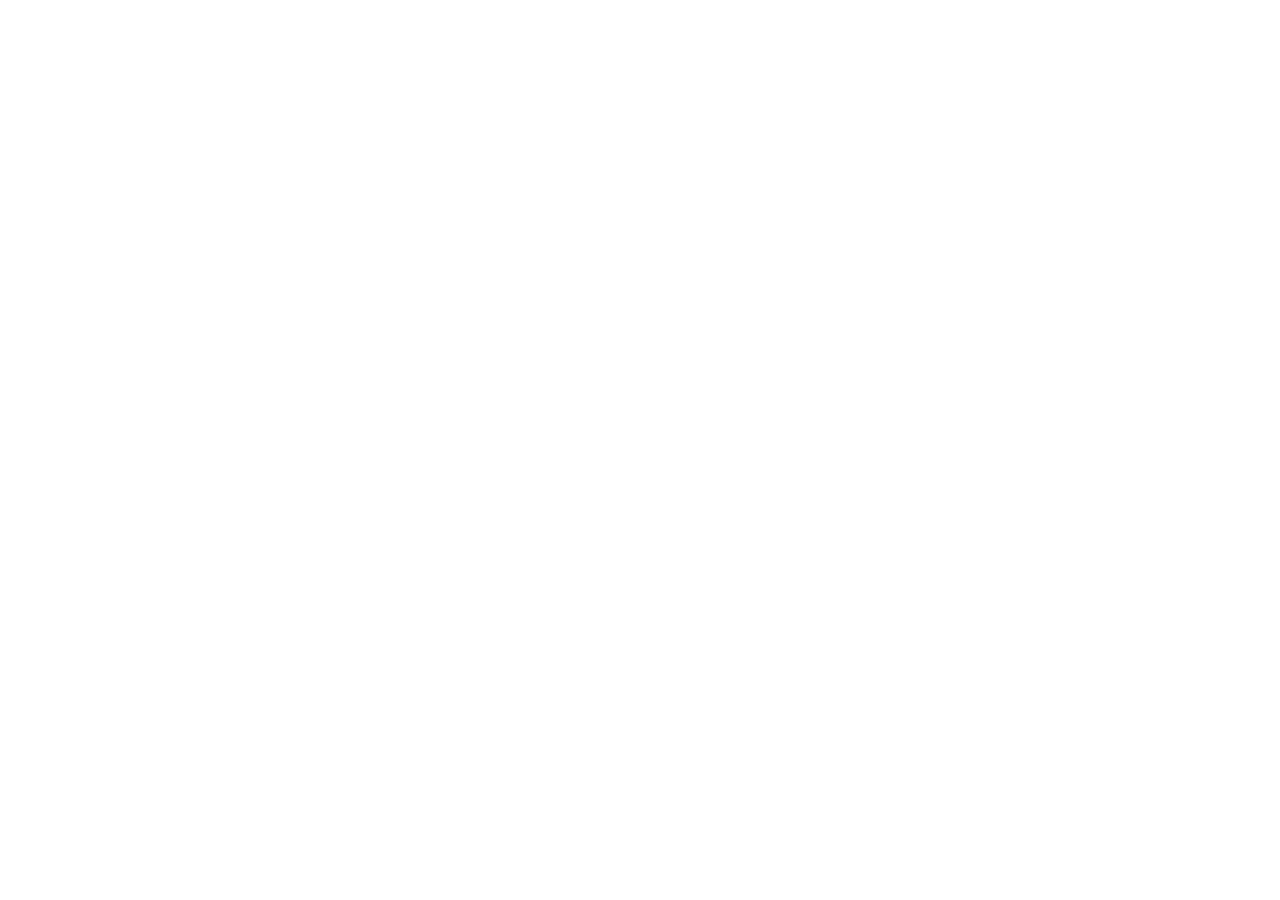
==== commit 4bcc0f1c: "Retire /play/: redirect to the new playtest build (Loophole-public) The landing, privacy and support" ====
--- a/play/index.html
+++ b/play/index.html
@@ -2,3086 +2,19 @@
 <html lang="en">
 <head>
 <meta charset="utf-8">
-<meta name="viewport" content="width=device-width,initial-scale=1,maximum-scale=1,viewport-fit=cover,user-scalable=no">
-<meta name="theme-color" content="#06060e">
-<meta name="apple-mobile-web-app-capable" content="yes">
-<meta name="mobile-web-app-capable" content="yes">
-<meta name="apple-mobile-web-app-status-bar-style" content="black-translucent">
-<meta name="apple-mobile-web-app-title" content="LOOPHOLE">
-<meta name="description" content="Never lift your thumb. Draw the wire, close the loop, capture the swarm.">
-<link rel="manifest" href="manifest.webmanifest">
-<link rel="apple-touch-icon" href="icons/icon-180.png">
-<link rel="icon" href="icons/icon.svg" type="image/svg+xml">
-<title>LOOPHOLE</title>
-<style>
-/* WP-0 THEME: CSS colours are theme variables; W1 values below, setTheme() swaps them (DESIGN §22) */
-:root{--t-alarm:#ff0020;--t-alarm-rgb:255,0,32;--t-amber:#ffb35c;--t-amber-rgb:255,179,92;--t-arena:#070714;--t-arena-rgb:7,7,20;--t-bg:#04040b;--t-bg-rgb:4,4,11;--t-bg2:#04040c;--t-bg2-rgb:4,4,12;--t-black:#000000;--t-black-rgb:0,0,0;--t-bolt:#c070ff;--t-bolt-rgb:192,112,255;--t-boss:#ff4dff;--t-boss-rgb:255,77,255;--t-bossPale:#ff9aff;--t-bossPale-rgb:255,154,255;--t-bossText:#ffd0ff;--t-bossText-rgb:255,208,255;--t-bulwark:#ff8a2a;--t-bulwark-rgb:255,138,42;--t-cinch:#fff3c0;--t-cinch-rgb:255,243,192;--t-cream:#ffe9b0;--t-cream-rgb:255,233,176;--t-cyan:#3ef0ff;--t-cyan-rgb:62,240,255;--t-danger:#ff4a5a;--t-danger-rgb:255,74,90;--t-dim:#8d96bd;--t-dim-rgb:141,150,189;--t-echo:#dcdcff;--t-echo-rgb:220,220,255;--t-flash:#bff8ff;--t-flash-rgb:191,248,255;--t-ghost:#e0b0ff;--t-ghost-rgb:224,176,255;--t-gold:#ffd23f;--t-gold-rgb:255,210,63;--t-goldPale:#ffe9a8;--t-goldPale-rgb:255,233,168;--t-heal:#4dff9a;--t-heal-rgb:77,255,154;--t-lime:#c8ff3a;--t-lime-rgb:200,255,58;--t-mint:#ccffee;--t-mint-rgb:204,255,238;--t-panel:#06060e;--t-panel-rgb:6,6,14;--t-pink:#ff3fa4;--t-pink-rgb:255,63,164;--t-sumBg:#1e1446;--t-sumBg-rgb:30,20,70;--t-text:#e8f0ff;--t-text-rgb:232,240,255;--t-thin:#ff8a4a;--t-thin-rgb:255,138,74;--t-uiBlue:#3ea8ff;--t-uiBlue-rgb:62,168,255;--t-uiDeep:#0b0b1c;--t-uiDeep-rgb:11,11,28;--t-uiDim:#8fa3cc;--t-uiDim-rgb:143,163,204;--t-uiPurple:#c35bff;--t-uiPurple-rgb:195,91,255;--t-uiText:#cfd8f6;--t-uiText-rgb:207,216,246;--t-violet:#b06bff;--t-violet-rgb:176,107,255;--t-white:#ffffff;--t-white-rgb:255,255,255;--t-x02020a:#02020a;--t-x02020a-rgb:2,2,10;--t-x05050c:#05050c;--t-x05050c-rgb:5,5,12;--t-x0a0c1e:#0a0c1e;--t-x0a0c1e-rgb:10,12,30;--t-x0b0b1a:#0b0b1a;--t-x0b0b1a-rgb:11,11,26;--t-x0c0e20:#0c0e20;--t-x0c0e20-rgb:12,14,32;--t-x0e0e1e:#0e0e1e;--t-x0e0e1e-rgb:14,14,30;--t-x0e1028:#0e1028;--t-x0e1028-rgb:14,16,40;--t-x141000:#141000;--t-x141000-rgb:20,16,0;--t-x141028:#141028;--t-x141028-rgb:20,16,40;--t-x14183c:#14183c;--t-x14183c-rgb:20,24,60;--t-x1a1240:#1a1240;--t-x1a1240-rgb:26,18,64;--t-x1c1240:#1c1240;--t-x1c1240-rgb:28,18,64;--t-x1e0008:#1e0008;--t-x1e0008-rgb:30,0,8;--t-x1e000a:#1e000a;--t-x1e000a-rgb:30,0,10;--t-x281e00:#281e00;--t-x281e00-rgb:40,30,0;--t-x28326e:#28326e;--t-x28326e-rgb:40,50,110;--t-x2a0630:#2a0630;--t-x2a0630-rgb:42,6,48;--t-x3c2d00:#3c2d00;--t-x3c2d00-rgb:60,45,0;--t-x3dff8f:#3dff8f;--t-x3dff8f-rgb:61,255,143;--t-x460046:#460046;--t-x460046-rgb:70,0,70;--t-x46370a:#46370a;--t-x46370a-rgb:70,55,10;--t-x465ac8:#465ac8;--t-x465ac8-rgb:70,90,200;--t-x5064dc:#5064dc;--t-x5064dc-rgb:80,100,220;--t-x555566:#555566;--t-x555566-rgb:85,85,102;--t-x5a4600:#5a4600;--t-x5a4600-rgb:90,70,0;--t-x5ad8ff:#5ad8ff;--t-x5ad8ff-rgb:90,216,255;--t-x5ff8ff:#5ff8ff;--t-x5ff8ff-rgb:95,248,255;--t-x78a0ff:#78a0ff;--t-x78a0ff-rgb:120,160,255;--t-x7a5a00:#7a5a00;--t-x7a5a00-rgb:122,90,0;--t-x7a8cff:#7a8cff;--t-x7a8cff-rgb:122,140,255;--t-x7aa8ff:#7aa8ff;--t-x7aa8ff-rgb:122,168,255;--t-x7cc4ff:#7cc4ff;--t-x7cc4ff-rgb:124,196,255;--t-x9999aa:#9999aa;--t-x9999aa-rgb:153,153,170;--t-x99ffff:#99ffff;--t-x99ffff-rgb:153,255,255;--t-x9fb3d9:#9fb3d9;--t-x9fb3d9-rgb:159,179,217;--t-xa0faff:#a0faff;--t-xa0faff-rgb:160,250,255;--t-xb0ffd0:#b0ffd0;--t-xb0ffd0-rgb:176,255,208;--t-xc8dcff:#c8dcff;--t-xc8dcff-rgb:200,220,255;--t-xc8f0ff:#c8f0ff;--t-xc8f0ff-rgb:200,240,255;--t-xc9b6ff:#c9b6ff;--t-xc9b6ff-rgb:201,182,255;--t-xc9d2f5:#c9d2f5;--t-xc9d2f5-rgb:201,210,245;--t-xd07bff:#d07bff;--t-xd07bff-rgb:208,123,255;--t-xd0ffff:#d0ffff;--t-xd0ffff-rgb:208,255,255;--t-xdba2ff:#dba2ff;--t-xdba2ff-rgb:219,162,255;--t-xff1030:#ff1030;--t-xff1030-rgb:255,16,48;--t-xff2040:#ff2040;--t-xff2040-rgb:255,32,64;--t-xff2850:#ff2850;--t-xff2850-rgb:255,40,80;--t-xff5a6e:#ff5a6e;--t-xff5a6e-rgb:255,90,110;--t-xff6a7a:#ff6a7a;--t-xff6a7a-rgb:255,106,122;--t-xff88ff:#ff88ff;--t-xff88ff-rgb:255,136,255;--t-xff9a4a:#ff9a4a;--t-xff9a4a-rgb:255,154,74;--t-xffb0b0:#ffb0b0;--t-xffb0b0-rgb:255,176,176;--t-xffb0b8:#ffb0b8;--t-xffb0b8-rgb:255,176,184;--t-xffb0ff:#ffb0ff;--t-xffb0ff-rgb:255,176,255;--t-xffd0d6:#ffd0d6;--t-xffd0d6-rgb:255,208,214;--t-xffe0e8:#ffe0e8;--t-xffe0e8-rgb:255,224,232;--t-xffe14a:#ffe14a;--t-xffe14a-rgb:255,225,74;--t-xfff0b4:#fff0b4;--t-xfff0b4-rgb:255,240,180;--t-xfff0c8:#fff0c8;--t-xfff0c8-rgb:255,240,200;}
-
-:root{--bg:var(--t-panel);--fg:var(--t-text);--dim:var(--t-dim);--cyan:var(--t-cyan);--pink:var(--t-pink);--gold:var(--t-gold);--green:var(--t-heal);--purple:var(--t-violet);--red:var(--t-danger);--panel:rgba(var(--t-x0c0e20-rgb),.94);--line:rgba(var(--t-x78a0ff-rgb),.28);
---sat:env(safe-area-inset-top,0px);--sab:env(safe-area-inset-bottom,0px);--sal:env(safe-area-inset-left,0px);--sar:env(safe-area-inset-right,0px)}
-*{box-sizing:border-box;margin:0;padding:0}
-html,body{width:100%;height:100%;overflow:hidden;background:var(--bg);color:var(--fg);font-family:system-ui,-apple-system,"Segoe UI",Roboto,Helvetica,Arial,sans-serif;
-user-select:none;-webkit-user-select:none;-webkit-touch-callout:none;-webkit-tap-highlight-color:transparent;overscroll-behavior:none;touch-action:none;position:fixed;inset:0}
-canvas#c{position:fixed;inset:0;width:100%;height:100%;display:block;touch-action:none}
-#ui{position:fixed;inset:0;pointer-events:none;z-index:2}
-/* r5 #5: low-HP red vignette and lift dim as compositor layers over the arena only (were full-screen canvas upscales every frame) */
-.vig{position:fixed;left:0;top:0;width:0;height:0;pointer-events:none;opacity:0;will-change:opacity;z-index:1}
-#vigR{background:radial-gradient(ellipse 71.1% 71.1% at 50% 50%,rgba(var(--t-alarm-rgb),0) 33%,rgba(var(--t-alarm-rgb),.8) 100%)}
-#vigD{background:radial-gradient(ellipse 71.1% 71.1% at 50% 50%,rgba(var(--t-black-rgb),0) 33%,rgba(var(--t-black-rgb),.87) 100%),rgba(var(--t-black-rgb),.6)}
-.scr{position:absolute;inset:0;overflow-y:auto;overflow-x:hidden;pointer-events:auto;display:flex;flex-direction:column;align-items:center;
-padding:calc(14px + var(--sat)) calc(16px + var(--sar)) calc(18px + var(--sab)) calc(16px + var(--sal));touch-action:pan-y;overscroll-behavior:contain;-webkit-overflow-scrolling:touch}
-.scr.dim{background:rgba(var(--t-bg2-rgb),.72);backdrop-filter:blur(2px);-webkit-backdrop-filter:blur(2px)}
-.scr.dark{background:radial-gradient(ellipse at 50% 30%,rgba(var(--t-sumBg-rgb),.55),rgba(var(--t-bg2-rgb),.9))}
-.col{width:100%;max-width:520px;display:flex;flex-direction:column;align-items:stretch;margin:auto 0}
-.grow{flex:1}
-.btn{display:flex;align-items:center;justify-content:center;gap:10px;width:100%;min-height:52px;padding:12px 16px;margin:6px 0;border:1.5px solid var(--line);
-background:linear-gradient(180deg,rgba(var(--t-x28326e-rgb),.55),rgba(var(--t-x0e1028-rgb),.85));color:var(--fg);font:800 17px/1.1 inherit;font-family:inherit;letter-spacing:2px;border-radius:14px;
-text-transform:uppercase;cursor:pointer;touch-action:manipulation;transition:transform .08s,box-shadow .15s,border-color .15s;outline:none}
-.btn:active{transform:scale(.97)}
-.btn:focus-visible,.card:focus-visible,.char:focus-visible,.chip:focus-visible,.pal:focus-visible,button.goal:focus-visible,button.pill2:focus-visible{outline:2px solid var(--cyan);outline-offset:2px}   /* r5 #31 */
-.btn.primary{border-color:var(--cyan);box-shadow:0 0 18px rgba(var(--t-cyan-rgb),.35),inset 0 0 14px rgba(var(--t-cyan-rgb),.15);font-size:20px;min-height:60px}
-.btn.gold{border-color:var(--gold);box-shadow:0 0 18px rgba(var(--t-gold-rgb),.35),inset 0 0 14px rgba(var(--t-gold-rgb),.12)}
-.btn.small{min-height:48px;font-size:14px;letter-spacing:1px;padding:10px 12px}
-.btn.sel,.card.sel,.char.sel{border-color:var(--t-white)!important;box-shadow:0 0 0 2px rgba(var(--t-white-rgb),.65),0 0 22px rgba(var(--t-cyan-rgb),.5)!important}
-.btn[disabled]{opacity:.45}
-/* GARDEN-4: Crocheted Garden chrome (World 2 only): stitched borders instead of neon glow, no text halos */
-html[data-world="2"] .btn{border-style:dashed;border-radius:18px}
-html[data-world="2"] .btn.primary{box-shadow:0 0 0 3px rgba(var(--t-cyan-rgb),.18),inset 0 0 0 2px rgba(var(--t-cyan-rgb),.12)}
-html[data-world="2"] .btn.gold{box-shadow:0 0 0 3px rgba(var(--t-gold-rgb),.18),inset 0 0 0 2px rgba(var(--t-gold-rgb),.12)}
-html[data-world="2"] .card,html[data-world="2"] .item{border-style:dashed}
-html[data-world="2"] .logo,html[data-world="2"] h2,html[data-world="2"] .shards{text-shadow:none}
-html[data-world="2"] .logo::after{animation:none;opacity:0}
-.row{display:flex;gap:8px;width:100%}
-.row>.btn{flex:1}
-.logo{position:relative;font-size:clamp(46px,14vw,92px);font-weight:900;letter-spacing:clamp(2px,1vw,8px);color:var(--t-white);text-align:center;line-height:1;
-text-shadow:0 0 6px var(--cyan),0 0 20px var(--cyan),0 0 42px var(--pink)}
-/* r5 #41: the glow pulse is an opacity animation on a pre-glowed copy (compositor only), not an animated text-shadow (repaint every frame) */
-.logo::after{content:'LOOPHOLE';position:absolute;left:0;right:0;top:0;color:transparent;text-shadow:0 0 8px var(--cyan),0 0 28px var(--pink),0 0 60px var(--pink);opacity:0;animation:logo 3s ease-in-out infinite;will-change:opacity;pointer-events:none}
-@keyframes logo{50%{opacity:1}}
-.tag{color:var(--dim);text-align:center;font-size:14px;margin:10px 0 18px;line-height:1.4}
-h2{font-size:26px;letter-spacing:3px;text-align:center;margin:6px 0 12px;font-weight:900;text-shadow:0 0 14px rgba(var(--t-cyan-rgb),.6)}
-.sub{color:var(--dim);font-size:13px;text-align:center;line-height:1.4}
-.shards{color:var(--gold);font-weight:900;text-shadow:0 0 10px rgba(var(--t-gold-rgb),.5)}
-.pill{display:inline-block;padding:3px 9px;border-radius:99px;font-size:11px;font-weight:800;letter-spacing:1px;border:1px solid currentColor}
-.top{display:flex;justify-content:space-between;align-items:center;width:100%;gap:8px;margin-bottom:6px}
-.topbtn{min-height:48px;min-width:48px;width:auto;margin:0;padding:8px 14px;font-size:14px}
-/* cards */
-.cards{display:flex;flex-direction:column;gap:10px;width:100%;perspective:900px}
-@media (min-aspect-ratio:1/1) and (min-width:700px){.cards{flex-direction:row}.cards .card{flex:1;flex-direction:column;text-align:center}.cards .card .ic{margin:0 auto 6px}.cards .card .nh{justify-content:center}}
-.card{display:flex;align-items:center;gap:12px;border-radius:16px;border:2px solid var(--t-x9fb3d9);padding:12px;background:var(--panel);cursor:pointer;min-height:84px;touch-action:manipulation;
-opacity:0;animation:flip .38s cubic-bezier(.2,1.4,.4,1) forwards;color:var(--fg);text-align:left;font-family:inherit}
-@keyframes flip{0%{opacity:0;transform:rotateY(90deg) scale(.9)}100%{opacity:1;transform:none}}
-.card .ic{flex:0 0 52px;width:52px;height:52px;border-radius:12px;display:flex;align-items:center;justify-content:center;background:rgba(var(--t-white-rgb),.05);border:1px solid rgba(var(--t-white-rgb),.12)}
-.card .nm{font-weight:900;font-size:17px;letter-spacing:1px}
-.card .lv{font-size:12px;color:var(--dim);font-weight:700;margin:2px 0}
-.card .ds{font-size:13px;line-height:1.3;color:var(--t-uiText)}
-.card .rar{font-size:11px;font-weight:900;letter-spacing:2px}
-/* r11 card readability: name + level pips on one row, then the pick's real numbers */
-.card .cb{min-width:0;flex:1}
-.card .nh{display:flex;align-items:center;gap:8px;flex-wrap:wrap}.card .nh .lv{margin:0;font-size:11px;letter-spacing:1px}
-.lvp{display:inline-flex;gap:3px;vertical-align:middle}.lvp i{width:9px;height:9px;border-radius:50%;border:1.5px solid rgba(var(--t-white-rgb),.35)}
-.lvp i.on{background:var(--pc);border-color:var(--pc)}.lvp i.nw{border-color:var(--pc);box-shadow:0 0 6px var(--pc);background:rgba(var(--t-white-rgb),.85)}
-.card .sv{font-size:13px;font-weight:700;color:var(--dim);margin-top:3px;line-height:1.3}.card .sv b{color:var(--fg);font-weight:900}
-.r-common{border-color:var(--t-uiDim)}.r-common .rar{color:var(--t-uiDim)}
-.r-rare{border-color:var(--t-uiBlue);box-shadow:0 0 14px rgba(var(--t-uiBlue-rgb),.35)}.r-rare .rar{color:var(--t-uiBlue)}
-.r-epic{border-color:var(--t-uiPurple);box-shadow:0 0 20px rgba(var(--t-uiPurple-rgb),.45)}.r-epic .rar{color:var(--t-xd07bff)}
-.r-legendary{border-color:var(--gold);box-shadow:0 0 28px rgba(var(--t-gold-rgb),.6);background:linear-gradient(160deg,rgba(var(--t-x46370a-rgb),.92),rgba(var(--t-x0e0e1e-rgb),.95))}.r-legendary .rar{color:var(--gold)}
-.keyh{font-size:11px;color:var(--dim);text-align:center;margin-top:8px}
-/* chars */
-.chars{display:grid;grid-template-columns:1fr 1fr;gap:10px;width:100%}
-.char{border:2px solid var(--line);border-radius:16px;padding:12px 10px;background:var(--panel);cursor:pointer;text-align:center;touch-action:manipulation;color:var(--fg);font-family:inherit;min-height:150px}
-.char .face{width:48px;height:48px;margin:0 auto 6px;border-radius:50%}
-.char .nm{font-weight:900;font-size:17px;letter-spacing:2px}
-.char .ds{font-size:12px;color:var(--dim);line-height:1.3;margin-top:4px}
-.char.locked .face,.char.locked .nm{opacity:.6}   /* r5 #37: dim the icon and name only; descriptions keep 4.5:1 */
-.item.locked .ic,.item.locked .nm{opacity:.6}
-.bar{height:8px;border-radius:8px;background:rgba(var(--t-white-rgb),.1);overflow:hidden;margin-top:6px}
-.bar>i{display:block;height:100%;background:linear-gradient(90deg,var(--cyan),var(--pink))}
-/* lists */
-.list{display:flex;flex-direction:column;gap:8px;width:100%}
-.item{display:flex;align-items:center;gap:10px;padding:10px 12px;border-radius:14px;background:var(--panel);border:1.5px solid var(--line);min-height:60px}
-.item .ic{flex:0 0 40px;height:40px;display:flex;align-items:center;justify-content:center;border-radius:10px;background:rgba(var(--t-white-rgb),.05)}
-.item .tx{flex:1;min-width:0}
-.item .nm{font-weight:900;letter-spacing:1px;font-size:15px}
-.item .ds{font-size:12px;color:var(--dim);line-height:1.3}
-.item .buy{flex:0 0 auto;width:auto;min-width:84px;margin:0;font-size:14px;min-height:48px;padding:8px 10px}
-.item.done{border-color:rgba(var(--t-heal-rgb),.5)}
-.wssw{display:block;width:30px;height:30px;border-radius:50%;border:2px solid rgba(var(--t-white-rgb),.25)}.wshd{font-size:12px;letter-spacing:2px;color:var(--dim);margin:6px 2px 0;font-weight:800}.wsbtn{flex-direction:column;gap:2px;margin:0 0 8px}
-.pips{display:flex;gap:3px;margin-top:4px}.pips i{width:12px;height:5px;border-radius:3px;background:rgba(var(--t-white-rgb),.15)}.pips i.on{background:var(--cyan);box-shadow:0 0 6px var(--cyan)}
-.flashbuy{animation:fb .5s}@keyframes fb{0%{background:rgba(var(--t-gold-rgb),.55);transform:scale(1.04)}100%{background:var(--panel);transform:none}}
-/* settings */
-.set{display:flex;align-items:center;justify-content:space-between;gap:10px;padding:12px;border-radius:14px;background:var(--panel);border:1.5px solid var(--line);margin:6px 0;min-height:56px;font-weight:800;letter-spacing:1px}
-.set input[type=range]{width:55%;height:44px;accent-color:var(--cyan);touch-action:pan-x}
-.tog{min-width:84px;width:auto;margin:0;min-height:44px;font-size:14px}
-.set .btn{margin:0}.set .tog{min-height:44px;font-size:14px}   /* beats .btn.primary (ON toggles were 60px tall) */
-/* r5: on/off toggles two per row so RESET stays above the fold at 360x640 with the GRAPHICS and FLASHES rows */
-.setg{display:grid;grid-template-columns:1fr 1fr;gap:8px;margin:6px 0}.setg .set{flex-direction:column;align-items:stretch;justify-content:center;gap:6px;margin:0;padding:8px 10px;font-size:13px;text-align:center}
-.setg .set .tog{width:100%;min-width:0}.setg .set .sub{display:inline;font-size:11px}
-/* summary */
-.sumhead{font-size:clamp(34px,10vw,56px);font-weight:900;letter-spacing:3px;text-align:center;line-height:1}
-.stats{display:grid;grid-template-columns:repeat(3,1fr);gap:8px;width:100%;margin:12px 0}
-.stat{background:var(--panel);border:1px solid var(--line);border-radius:12px;padding:8px 4px;text-align:center}
-.stat b{display:block;font-size:22px;font-weight:900}
-.stat span{font-size:11px;color:var(--dim);letter-spacing:1.5px;font-weight:800}
-.near{color:var(--t-amber);font-size:14px;font-weight:700;text-align:center;margin:3px 0;line-height:1.35}
-.dmgrow{display:flex;align-items:center;gap:8px;font-size:12px;margin:3px 0}
-.dmgrow .b{flex:1;height:10px;border-radius:6px;background:rgba(var(--t-white-rgb),.08);overflow:hidden}
-.dmgrow .b i{display:block;height:100%;border-radius:6px}
-.dmgrow .v{width:56px;text-align:right;color:var(--dim)}
-.stamp{position:relative;display:block;width:max-content;margin:10px auto 0;transform:rotate(-4deg);border:4px solid var(--gold);color:var(--gold);font-weight:900;font-size:22px;padding:6px 10px;border-radius:10px;
-letter-spacing:2px;text-shadow:0 0 12px rgba(var(--t-gold-rgb),.8);box-shadow:0 0 18px rgba(var(--t-gold-rgb),.5);animation:stamp .5s cubic-bezier(.3,1.6,.5,1) both .7s;pointer-events:none;background:rgba(var(--t-x141000-rgb),.7)}
-@keyframes stamp{0%{opacity:0;transform:rotate(-4deg) scale(3)}100%{opacity:1;transform:rotate(-4deg) scale(1)}}
-.retry{font-size:26px;min-height:74px;letter-spacing:5px;animation:pulse 1.2s ease-in-out infinite}
-@keyframes pulse{50%{box-shadow:0 0 34px rgba(var(--t-cyan-rgb),.7),inset 0 0 18px rgba(var(--t-cyan-rgb),.25)}}
-.conf{position:fixed;top:-20px;width:8px;height:14px;pointer-events:none;z-index:5;animation:conf linear forwards}
-@keyframes conf{to{transform:translate3d(var(--dx),110vh,0) rotate(720deg)}}
-.build{display:flex;flex-wrap:wrap;gap:6px;justify-content:center;margin:6px 0}
-.bi{width:40px;height:40px;border-radius:10px;display:flex;align-items:center;justify-content:center;background:var(--panel);border:1px solid var(--line);position:relative}
-.bi em{position:absolute;right:-3px;bottom:-4px;font-style:normal;font-size:11px;font-weight:900;background:var(--t-black);border-radius:6px;padding:0 3px;border:1px solid var(--line)}
-.bi.evo{border-color:var(--gold);box-shadow:0 0 10px rgba(var(--t-gold-rgb),.5)}
-/* r11 build sheet (pause + summary): one row per card — icon, name, level pips, live numbers, what it did this run */
-.bsheet{width:100%;max-width:440px;display:flex;flex-direction:column;gap:6px;margin:8px 0;text-align:left;max-height:42vh;overflow-y:auto;-webkit-overflow-scrolling:touch}
-.br{display:flex;gap:10px;align-items:center;background:var(--panel);border:1px solid var(--line);border-radius:12px;padding:6px 10px}.br.evo{border-color:var(--gold)}
-.br .bi{flex:0 0 40px}.bt{min-width:0;flex:1}.bn{font-weight:900;font-size:14px;letter-spacing:.5px;display:flex;gap:8px;align-items:center;flex-wrap:wrap}.br.evo .bn{color:var(--gold)}
-.bv{font-size:12px;color:var(--dim);font-weight:700;line-height:1.3}.bv b{color:var(--fg)}.bm{font-size:12px;font-weight:800;color:var(--t-mint);line-height:1.3}
-/* chest */
-.reels{display:flex;gap:8px;justify-content:center;margin:16px 0;flex-wrap:wrap}
-.reel{width:60px;height:72px;border-radius:12px;border:2px solid var(--gold);background:var(--t-uiDeep);display:flex;align-items:center;justify-content:center;box-shadow:inset 0 0 16px rgba(var(--t-black-rgb),.8),0 0 12px rgba(var(--t-gold-rgb),.3)}
-.reel.stop{animation:pop .3s}@keyframes pop{50%{transform:scale(1.18)}}
-.jack{font-size:clamp(36px,10.5vw,58px);font-weight:900;color:var(--gold);text-align:center;text-shadow:0 0 16px var(--gold),0 0 30px var(--pink);animation:jpop .5s infinite;width:max-content;max-width:100%;margin:0 auto}@keyframes jpop{50%{transform:scale(1.08)}}
-/* hud dom */
-#pb{position:fixed;top:calc(8px + var(--sat));right:calc(8px + var(--sar));width:48px;height:48px;border-radius:12px;border:1.5px solid var(--line);background:rgba(var(--t-x0a0c1e-rgb),.6);
-color:var(--t-white);font-size:18px;font-weight:900;z-index:3;display:none;touch-action:manipulation;cursor:pointer;align-items:center;justify-content:center}
-body[data-state=run] #pb,body[data-state=liftpause] #pb{display:flex}
-#toast{position:fixed;left:50%;top:calc(58px + var(--sat));transform:translateX(-50%);z-index:6;display:flex;flex-direction:column;gap:6px;align-items:center;pointer-events:none;width:min(92vw,420px)}
-.toast{background:linear-gradient(90deg,rgba(var(--t-x3c2d00-rgb),.92),rgba(var(--t-x141028-rgb),.92));border:1.5px solid var(--gold);border-radius:12px;padding:5px 12px;font-weight:800;font-size:13px;
-box-shadow:0 0 18px rgba(var(--t-gold-rgb),.4);animation:tin 2.8s forwards;text-align:center;width:100%}
-.toast small{display:block;color:var(--t-goldPale);font-weight:600;font-size:12px}
-@keyframes tin{0%{opacity:0;transform:translateY(-14px)}10%,80%{opacity:1;transform:none}100%{opacity:0;transform:translateY(-10px)}}
-.tabs{color:var(--dim);font-size:12px;text-align:center;margin-top:10px;line-height:1.5}
-.badge{display:inline-flex;align-items:center;gap:6px;padding:6px 10px;border-radius:10px;background:rgba(var(--t-white-rgb),.06);font-size:13px;font-weight:700}
-svg.i{display:block}
-.spips{display:flex;gap:3px;justify-content:center;margin-top:6px}.spips i{width:9px;height:9px;border-radius:2px;background:rgba(var(--t-white-rgb),.14);transform:rotate(45deg)}.spips i.on{background:var(--t-boss);box-shadow:0 0 6px var(--t-boss)}
-.stakebar{display:flex;align-items:center;gap:8px;margin-top:10px}.stakebar .sk{flex:1;min-width:0;text-align:center}.stakebar .sk b{display:block;font-size:15px;color:var(--t-bossPale);letter-spacing:1px}.stakebar .sk span{display:block;font-size:11px;color:var(--dim);line-height:1.3}
-.palrow{display:flex;align-items:center;justify-content:center;gap:8px;margin-top:10px;font-size:11px;font-weight:900;letter-spacing:2px;color:var(--dim)}
-.pal{width:44px;height:44px;border-radius:12px;border:2px solid var(--line);cursor:pointer}.pal.on{border-color:var(--t-white);box-shadow:0 0 12px rgba(var(--t-white-rgb),.6)}
-.tip{font-size:15px;font-weight:700;text-align:center;color:var(--t-xffd0d6);margin:6px 4px 2px;line-height:1.35}
-.pills{display:flex;flex-wrap:wrap;gap:6px;justify-content:center;margin:8px 0 2px}
-button.pill2,button.goal{font-family:inherit;cursor:pointer;touch-action:manipulation}button.goal{display:block;width:100%;color:var(--fg);font-size:inherit}
-.nextrun{display:flex;align-items:center;gap:6px;width:100%;margin:4px 0 0}.nextrun .lab{font-size:10px;font-weight:900;letter-spacing:1.5px;color:var(--dim);white-space:nowrap}
-.nextrun .btn{flex:1;min-height:40px;font-size:11px;letter-spacing:.5px;padding:4px 6px;margin:0;line-height:1.1}.nrd{font-size:11px;color:var(--t-uiText);text-align:center;margin:2px 0 0;min-height:14px}
-.pill2{background:linear-gradient(180deg,rgba(var(--t-x5a4600-rgb),.95),rgba(var(--t-x281e00-rgb),.95));border:1.5px solid var(--gold);color:var(--t-goldPale);border-radius:99px;padding:5px 12px;font-weight:900;font-size:12px;letter-spacing:1px;box-shadow:0 0 12px rgba(var(--t-gold-rgb),.45);animation:pillin .45s cubic-bezier(.3,1.6,.5,1) both}
-@keyframes pillin{0%{opacity:0;transform:scale(2.2)}100%{opacity:1;transform:none}}
-.bsub{display:block;font-size:11px;letter-spacing:.5px;color:var(--gold);font-weight:800;margin-top:2px;text-transform:none}
-.evoline{font-size:11px;font-weight:800;color:var(--t-xc9b6ff);margin-top:3px}.evoline.hot{color:var(--gold)}
-#rot{display:none;position:fixed;inset:0;z-index:10;background:var(--t-panel);color:var(--t-white);align-items:center;justify-content:center;text-align:center;font-size:20px;letter-spacing:2px;pointer-events:auto}
-@media (pointer:coarse) and (orientation:landscape) and (max-height:520px){#rot{display:flex}}
-.r-legendary{position:relative;overflow:hidden}
-.r-legendary::after{content:'';position:absolute;inset:0;background:linear-gradient(110deg,transparent 30%,rgba(var(--t-xfff0b4-rgb),.38) 50%,transparent 70%);transform:translateX(-120%);animation:shim 1.7s ease-in-out .5s infinite;pointer-events:none}
-@keyframes shim{to{transform:translateX(120%)}}
-@media (pointer:coarse){.keyh{display:none}}
-.dot{width:9px;height:9px;border-radius:50%;background:var(--gold);box-shadow:0 0 8px var(--gold);display:inline-block;flex:0 0 9px}
-.pinbar{position:fixed;left:0;right:0;bottom:0;padding:10px calc(16px + var(--sar)) calc(12px + var(--sab)) calc(16px + var(--sal));display:flex;flex-direction:column;align-items:center;background:linear-gradient(180deg,rgba(var(--t-panel-rgb),0),rgba(var(--t-panel-rgb),.94) 30%);touch-action:none;pointer-events:auto}
-.retry,.pinbar .btn{touch-action:none}
-.pinbar .more{position:absolute;top:-6px;left:50%;transform:translateX(-50%);font-size:11px;font-weight:900;letter-spacing:2px;color:var(--t-uiText);background:rgba(var(--t-x14183c-rgb),.96);border:1px solid var(--line);border-radius:99px;padding:3px 12px;opacity:0;transition:opacity .2s;pointer-events:none;white-space:nowrap}.pinbar.hasmore .more{opacity:1}
-.goal{background:var(--panel);border:1.5px solid rgba(var(--t-gold-rgb),.45);border-radius:14px;padding:10px 12px;margin:14px 0 4px;text-align:left}
-.goal .gl{font-size:11px;font-weight:900;letter-spacing:2px;color:var(--gold)}
-.goal .gn{font-weight:900;font-size:16px;margin-top:2px}.goal .gn span{font-weight:600;font-size:12px;color:var(--dim)}
-.goal .gp{font-size:11px;color:var(--dim);margin-top:4px;text-align:right}
-.ttop{margin-top:6vh}.ttop.wsl{margin-top:1vh}.ttop.wsl .tag{margin-top:6px}
-.wsel{display:flex;gap:8px;justify-content:center;margin:10px auto 2px;max-width:420px}.wcard{flex:1;min-height:44px;border-radius:14px;border:1.5px solid var(--line);background:rgba(var(--t-white-rgb),.05);color:var(--t-text);font-weight:900;letter-spacing:1.5px;font-size:13px;padding:6px 8px}.wcard.on{border-color:var(--t-cream);box-shadow:0 0 14px rgba(var(--t-cream-rgb),.45);background:rgba(var(--t-cream-rgb),.12)}
-.w2lock{margin:12px auto 0;max-width:420px;padding:10px 12px;border-radius:14px;border:1.5px dashed rgba(var(--t-cream-rgb),.45);background:rgba(42,29,14,.6);color:#fff1cc;text-align:left}.w2lock b{display:block;letter-spacing:2px;font-size:13px}.w2lock span{font-size:12px;opacity:.85}.w2lock .bar{margin-top:6px}
-.tabs{display:flex;gap:6px;margin:0 0 8px}.tab{flex:1;min-height:44px;border-radius:12px;border:1.5px solid var(--line);background:rgba(var(--t-white-rgb),.04);color:var(--t-text);font-weight:900;letter-spacing:1px;font-size:12px}.tab.on{border-color:var(--t-cream);background:rgba(var(--t-cream-rgb),.12)}
-.cele{position:fixed;inset:0;z-index:30;display:flex;align-items:center;justify-content:center;overflow:hidden;background:linear-gradient(0deg,#ffd86b 0%,#ffb35c 18%,#2b1d0e 55%,#06060e 100%);background-size:100% 300%;background-position:0 0;animation:sunrise 2.5s ease-out both}
-.cele .sun{position:absolute;left:50%;top:30%;width:180px;height:180px;margin-left:-90px;border-radius:50%;background:radial-gradient(circle,#fff6dc 0 35%,rgba(255,216,107,.55) 55%,transparent 72%);animation:sunup 2.5s ease-out both}
-.cele .ctx{position:relative;text-align:center;display:flex;flex-direction:column;gap:10px;align-items:center;animation:ctxin 2.5s ease-out both}.cele .ct1{font-weight:900;letter-spacing:3px;color:#fff1cc;font-size:14px}.cele .ct2{font-weight:900;font-size:clamp(22px,7vw,34px);color:#fffaf0;text-shadow:0 0 18px rgba(255,216,107,.8)}
-.cele.red,.cele.red .sun,.cele.red .ctx{animation:crossfade .6s ease-out both}.cele.red{background-position:0 100%}.cele .btn{border-color:#ffd86b;background:rgba(42,29,14,.85);color:#fff1cc;box-shadow:0 0 18px rgba(255,216,107,.5);max-width:320px}
-@keyframes sunrise{0%{background-position:0 0}100%{background-position:0 100%}}@keyframes sunup{0%{transform:translateY(160px);opacity:0}100%{transform:none;opacity:1}}@keyframes ctxin{0%,55%{opacity:0;transform:translateY(12px)}100%{opacity:1;transform:none}}@keyframes crossfade{0%{opacity:0}100%{opacity:1}}
-.scr.opaque{background:radial-gradient(ellipse at 50% 30%,var(--t-x1a1240),var(--t-panel) 75%)}
-.again .stamp,.again .pill2{animation:none}
-@media (prefers-reduced-motion:reduce){.logo,.logo::after,.pill2,.stamp,.retry,.jack{animation:none}.r-legendary::after{animation:none;display:none}}
-@media (max-height:700px){.goal+.goal{display:none}.logo{font-size:clamp(40px,12vw,80px)}.ttop{margin-top:2vh}.tag{margin:6px 0 10px}.set{min-height:48px;margin:4px 0;padding:8px 12px}
-.pinbar .row .btn{min-height:44px;margin:3px 0}.retry{min-height:62px;font-size:23px}.stats{gap:6px;margin:8px 0}.stat{padding:5px 4px}.stat b{font-size:19px}.stat span{letter-spacing:.5px}.sumhead{font-size:clamp(30px,9vw,48px)}}
-.chip{display:inline-flex;align-self:center;align-items:center;gap:8px;min-height:44px;padding:8px 14px;margin:2px auto 6px;border-radius:99px;border:1.5px solid var(--line);background:rgba(var(--t-x14183c-rgb),.7);color:var(--fg);font:800 13px/1 inherit;font-family:inherit;letter-spacing:1px;cursor:pointer;touch-action:manipulation}
-.near.big{font-size:22px;color:var(--t-gold);font-weight:900;margin:6px 0}
-.knotbar{display:flex;align-items:center;gap:8px;font-size:11px;font-weight:900;color:var(--t-xffb0ff);letter-spacing:1px;margin:6px 0}.knotbar .bar{flex:1;margin:0}.knotbar .bar i{background:var(--t-boss)}
-.reel.r0{border-color:var(--t-uiDim);box-shadow:0 0 10px rgba(var(--t-uiDim-rgb),.4)}.reel.r1{border-color:var(--t-uiBlue);box-shadow:0 0 14px rgba(var(--t-uiBlue-rgb),.6)}.reel.r2{border-color:var(--t-uiPurple);box-shadow:0 0 18px rgba(var(--t-uiPurple-rgb),.7)}.reel.r3{border-color:var(--gold);box-shadow:0 0 24px rgba(var(--t-gold-rgb),.8)}
-.rl0{color:var(--t-uiText)}.rl1{color:var(--t-x7cc4ff)}.rl2{color:var(--t-xdba2ff)}.rl3{color:var(--gold)}
-.modal{position:fixed;inset:0;z-index:9;background:rgba(var(--t-x02020a-rgb),.97);display:flex;flex-direction:column;align-items:center;overflow-y:auto;padding:calc(14px + var(--sat)) 16px calc(16px + var(--sab));pointer-events:auto;touch-action:pan-y}
-.modal>*{flex-shrink:0}
-.modal img{width:min(100%,340px);border-radius:14px;border:1px solid var(--line);margin:8px 0;-webkit-touch-callout:default;user-select:auto}
-.modal textarea{width:min(100%,420px);height:120px;background:var(--t-uiDeep);color:var(--t-text);border:1px solid var(--line);border-radius:10px;padding:8px;font:12px/1.35 ui-monospace,Menlo,monospace;user-select:text;-webkit-user-select:text;resize:none}
-.modal .msg{min-height:20px;color:var(--gold);font-weight:800;font-size:13px;margin:6px 0}
-/* critic C-2: the card image yields height so SHARE / COPY / CLOSE are on screen when the window opens (360x640, 320x568) */
-.modal img{max-height:max(110px,calc(100vh - 390px));max-height:max(110px,calc(100dvh - 390px));width:auto;max-width:min(100%,340px);object-fit:contain}
-@media (max-height:700px){.modal h2{font-size:22px;margin:0 0 4px}.modal .msg{min-height:14px;margin:3px 0}}   /* the 120px text box stays (P2-4) */
-
-</style>
+<meta name="viewport" content="width=device-width,initial-scale=1">
+<title>LOOPHOLE has moved</title>
+<meta http-equiv="refresh" content="0; url=https://matthewbove-rgb.github.io/Loophole-public/">
+<link rel="canonical" href="https://matthewbove-rgb.github.io/Loophole-public/">
+<style>body{margin:0;min-height:100vh;display:flex;align-items:center;justify-content:center;background:#06060e;color:#e8f0ff;font:16px system-ui,sans-serif;text-align:center;padding:16px}a{color:#3ef0ff}</style>
 </head>
-<body data-state="title">
-<canvas id="c"></canvas>
-<div id="vigR" class="vig"></div><div id="vigD" class="vig"></div>
-<div id="ui"></div>
-<button id="pb" aria-label="Pause">II</button>
-<div id="toast"></div>
-<div id="rot"><div><div style="font-size:48px">⟳</div><b>ROTATE TO PORTRAIT</b><div class="sub">LOOPHOLE is played upright, one thumb.</div></div></div>
+<body>
+<p>LOOPHOLE has moved to<br><a href="https://matthewbove-rgb.github.io/Loophole-public/">matthewbove-rgb.github.io/Loophole-public</a></p>
 <script>
-'use strict';
-/* ==========================================================================
-   LOOPHOLE — single-file neon loop-capture survival game
-   Sections: core utils / save / audio / data / pools / run+wire / capture /
-   enemies+boss / update / render / UI / main loop / test hooks
-   ========================================================================== */
-(function(){
-const TAU=Math.PI*2;
-const clamp=(v,a,b)=>v>b?b:v>=a?v:a; // NaN -> a
-const lerp=(a,b,t)=>a+(b-a)*t;
-function mulberry32(a){return function(){a|=0;a=a+0x6D2B79F5|0;let t=Math.imul(a^a>>>15,1|a);t=t+Math.imul(t^t>>>7,61|t)^t;return((t^t>>>14)>>>0)/4294967296;};}
-// ---------------- WP-0 THEME (DESIGN §22) ----------------
-// Every renderer/UI colour reads the active theme: TH.<role> = '#rrggbb', TH.<role>_ = 'r,g,b' (for rgba strings); CSS reads var(--role) / var(--role-rgb).
-// THEME_W1 = exactly the colours World 1 has always used (a W1 render is pixel-identical). THEME_W2 overrides roles per WORLD2.md §1-2; any role it
-// does not override falls back to W1. Per-entity identity colours stay in their registries (ET/CARDS/EVOS/WIRES); THEME[w].ent recolours returning
-// enemies by ET id. Cosmetic palettes (PALETTES/WSHOP) are world-independent (palette guard).
-const THEME_W1={grid0:'#5064dc',alarm:'#ff0020',amber:'#ffb35c',arena:'#070714',bg:'#04040b',bg2:'#04040c',black:'#000000',bolt:'#c070ff',boss:'#ff4dff',bossPale:'#ff9aff',bossText:'#ffd0ff',bulwark:'#ff8a2a',cinch:'#fff3c0',cream:'#ffe9b0',cyan:'#3ef0ff',danger:'#ff4a5a',dim:'#8d96bd',echo:'#dcdcff',flash:'#bff8ff',ghost:'#e0b0ff',gold:'#ffd23f',goldPale:'#ffe9a8',heal:'#4dff9a',lime:'#c8ff3a',mint:'#ccffee',panel:'#06060e',pink:'#ff3fa4',sumBg:'#1e1446',text:'#e8f0ff',thin:'#ff8a4a',uiBlue:'#3ea8ff',uiDeep:'#0b0b1c',uiDim:'#8fa3cc',uiPurple:'#c35bff',uiText:'#cfd8f6',violet:'#b06bff',white:'#ffffff',x02020a:'#02020a',x05050c:'#05050c',x0a0c1e:'#0a0c1e',x0b0b1a:'#0b0b1a',x0c0e20:'#0c0e20',x0e0e1e:'#0e0e1e',x0e1028:'#0e1028',x141000:'#141000',x141028:'#141028',x14183c:'#14183c',x1a1240:'#1a1240',x1c1240:'#1c1240',x1e0008:'#1e0008',x1e000a:'#1e000a',x281e00:'#281e00',x28326e:'#28326e',x2a0630:'#2a0630',x3c2d00:'#3c2d00',x3dff8f:'#3dff8f',x460046:'#460046',x46370a:'#46370a',x465ac8:'#465ac8',x5064dc:'#5064dc',x555566:'#555566',x5a4600:'#5a4600',x5ad8ff:'#5ad8ff',x5ff8ff:'#5ff8ff',x78a0ff:'#78a0ff',x7a5a00:'#7a5a00',x7a8cff:'#7a8cff',x7aa8ff:'#7aa8ff',x7cc4ff:'#7cc4ff',x9999aa:'#9999aa',x99ffff:'#99ffff',x9fb3d9:'#9fb3d9',xa0faff:'#a0faff',xb0ffd0:'#b0ffd0',xc8dcff:'#c8dcff',xc8f0ff:'#c8f0ff',xc9b6ff:'#c9b6ff',xc9d2f5:'#c9d2f5',xd07bff:'#d07bff',xd0ffff:'#d0ffff',xdba2ff:'#dba2ff',xff1030:'#ff1030',xff2040:'#ff2040',xff2850:'#ff2850',xff5a6e:'#ff5a6e',xff6a7a:'#ff6a7a',xff88ff:'#ff88ff',xff9a4a:'#ff9a4a',xffb0b0:'#ffb0b0',xffb0b8:'#ffb0b8',xffb0ff:'#ffb0ff',xffd0d6:'#ffd0d6',xffe0e8:'#ffe0e8',xffe14a:'#ffe14a',xfff0b4:'#fff0b4',xfff0c8:'#fff0c8'};
-const THEME_W2={grid0:'#ffd86b',bg:'#1f150a',arena:'#2b1d0e',gold:'#7fd6ff',goldPale:'#f4fbff',danger:'#ff3d8b',thin:'#a99cc8',cyan:'#fff1cc',white:'#fffaf0',text:'#fff1cc',uiText:'#fff1cc',heal:'#ffd86b',boss:'#e8b8ff',bossPale:'#e8b8ff',pink:'#e8b8ff',bolt:'#ff3d8b',flash:'#fff6dc',ghost:'#e8b8ff',heatViolet:'#fff0a8',
-  /* WP-C: UI chrome 'cream on cocoa' (navy -> cocoa, blue accents -> cream/honey, gold -> Sky reward, reds -> Thorn family) */alarm:'#ff006a',bg2:'#0c0804',black:'#000000',cinch:'#c2ebfd',cream:'#b2e7fd',dim:'#e6d3a4',echo:'#fdf5de',panel:'#0e0a06',sumBg:'#442f17',uiBlue:'#f8d877',uiDeep:'#1c140b',uiDim:'#e0cfa8',violet:'#f8d877',x02020a:'#090603',x05050c:'#0c0905',x0a0c1e:'#1e150a',x0b0b1a:'#1a130b',x0c0e20:'#20170c',x0e0e1e:'#1e170e',x0e1028:'#281c0e',x141000:'#010e13',x141028:'#281d10',x14183c:'#3c2914',x1a1240:'#3d2a14',x1c1240:'#3d2a14',x281e00:'#011c27',x28326e:'#6e4d28',x3c2d00:'#02293a',x46370a:'#0a3446',x465ac8:'#decb91',x5064dc:'#e7cf88',x555566:'#715f4a',x5a4600:'#023e58',x5ad8ff:'#f8d877',x5ff8ff:'#f8d877',x78a0ff:'#f8da7f',x7a5a00:'#035477',x7a8cff:'#f8da81',x7aa8ff:'#f8da81',x7cc4ff:'#f8db83',x9999aa:'#d9c08c',x99ffff:'#fae39e',x9fb3d9:'#e8d8ae',xa0faff:'#fae5a5',xc8dcff:'#fcf0cb',xc8f0ff:'#fcf0cb',xc9b6ff:'#fbebba',xc9d2f5:'#f5eac9',xd0ffff:'#fdf2d2',xff1030:'#ff1074',xff2040:'#ff207d',xff2850:'#ff2882',xff5a6e:'#ff5a9f',xff6a7a:'#ff6aa8',xffb0b0:'#ffb0d1',xffb0b8:'#ffb0d1',xffd0d6:'#ffd0e4',xffe0e8:'#ffe0ed',xffe14a:'#4fc7fa',xfff0b4:'#b6e8fd',xfff0c8:'#c9eefe'};
-const THEME={1:{id:1,name:'THE GRID',hazards:['danger','thin','bulwark','alarm'],music:'grid',c:THEME_W1,heat:null,heatA:0.14,gridA:0.12,ent:{}},
-  2:{id:2,name:'HEARTHGLOW',hazards:['danger', 'thin', 'bolt', 'alarm', 'xff1030', 'xff2040', 'xff2850', 'xff5a6e', 'xff6a7a', 'xffb0b0', 'xffb0b8', 'xffd0d6', 'xffe0e8'],music:'hearth',c:Object.assign({},THEME_W1,THEME_W2),heat:[[0,'#ffd86b'],[90,'#fff0a8'],[150,'#e8b8ff']],heatA:0.12,gridA:0.10,ent:{mote:'#ffc9a0',dart:'#ffe9a0',snipper:'#ff3d8b',bulwark:'#b8a070',echo:'#fff1cc'}}};
-const THC={};for(const w of [1,2]){const o={};for(const k in THEME[w].c){const h=THEME[w].c[k];o[k]=h;o[k+'_']=[1,3,5].map(i=>parseInt(h.slice(i,i+2),16)).join(',');}THC[w]=o;}
-let THW=1,TH=THC[1];
-const entCol=T=>THEME[THW].ent[T.id]||T.col;   // enemy body colour in the active world
-// switch the active world's palette (UI time only: run start / title). Rebuilds the colour-baked caches that exist.
-function setTheme(w){w=w===2?2:1;if(w===THW)return false;THW=w;TH=THC[w];try{if(w===2)document.documentElement.setAttribute('data-world','2');else document.documentElement.removeAttribute('data-world');}catch(e){}   /* GARDEN-4: World 2 UI chrome is scoped to html[data-world="2"] */try{const m=document.querySelector('meta[name=theme-color]');if(m)m.setAttribute('content',TH.panel);}catch(e){}try{const st=document.documentElement.style;for(const k in THEME[w].c){if(w===1){st.removeProperty('--t-'+k);st.removeProperty('--t-'+k+'-rgb');}else{st.setProperty('--t-'+k,TH[k]);st.setProperty('--t-'+k+'-rgb',TH[k+'_']);}}}catch(e){}
-  try{if(SPR.length)buildSprites();applyEquip();if(BG)buildBG();TXC.clear();}catch(e){}try{if(W2.onTheme)W2.onTheme(w);}catch(e){}return true;}
-function hashStr(s){let h=2166136261>>>0;for(let i=0;i<s.length;i++){h^=s.charCodeAt(i);h=Math.imul(h,16777619);}return h>>>0;}
-let QS;try{QS=new URLSearchParams(location.search);}catch(e){QS=new URLSearchParams('');}
-const TEST=QS.get('test')==='1';
-const nowMs=()=>(typeof performance!=='undefined'&&performance.now)?performance.now():Date.now();
-function todayStr(){const d=new Date();return d.getFullYear()+String(d.getMonth()+1).padStart(2,'0')+String(d.getDate()).padStart(2,'0');}
-function fmtTime(s){s=Math.max(0,Math.floor(s));return Math.floor(s/60)+':'+String(s%60).padStart(2,'0');}
-// r7 perf: one cached formatter (toLocaleString builds a number formatter per call; fmtN runs every frame for the HUD score and +pts popups)
-const NFMT=(()=>{try{return new Intl.NumberFormat('en-US',{maximumFractionDigits:0});}catch(e){return null;}})();
-function fmtN(n){n=Math.floor(n);return NFMT?NFMT.format(n):n.toLocaleString('en-US');}
-function esc(s){return String(s).replace(/[&<>"]/g,c=>({'&':'&amp;','<':'&lt;','>':'&gt;','"':'&quot;'}[c]));}
-
-/* ---------------- storage (always try/catch, in-memory fallback) ---------------- */
-const SAVE_KEY_REAL='loophole_v1';let SAVE_KEY=SAVE_KEY_REAL;   // the active save key (a playtest build can switch it to its sandbox)
-const PLAYTEST_BUILD=false;   // tools/release.js writes false and strips every playtest-marked block (ship dist/, never index.html)
-// r5 #38: if the browser refuses writes (private mode, quota, blocked storage) progress lives in memory only: say so once
-const Store={mem:Object.create(null),failed:false,
-  fail(e){if(!this.failed){this.failed=true;console.warn('LOOPHOLE: storage write failed — progress will not be kept',e);}},
-  probe(){try{window.localStorage.setItem('loophole_probe','1');window.localStorage.removeItem('loophole_probe');}catch(e){this.fail(e);}},
-  get(k){try{const v=window.localStorage.getItem(k);if(v!==null&&v!==undefined)return v;}catch(e){}return (k in this.mem)?this.mem[k]:null;},
-  set(k,v){this.mem[k]=v;try{window.localStorage.setItem(k,v);}catch(e){this.fail(e);}},
-  del(k){delete this.mem[k];try{window.localStorage.removeItem(k);}catch(e){}}};
-
-// THE KNOT REMEMBERS (r5): each lost Knot fight (stake 0, not daily) makes the next Knot arrive with 6% less HP, up to 5 fights (−30%); a kill resets it
-const KNOT_MEM_STEP=0.06,KNOT_MEM_MAX=5;
-// save schema version (r5 API-2): v2 adds v/rev. migrate() upgrades older saves by version (absent v = v1); typedMerge ignores unknown keys
-const SAVE_V=3;
-function migrate(o){if(!isObj(o))return o;if(!(o.v>=2)){o.v=2;}if(o.v<3){o.v=3;}return o;}   // v3 (World 2): new fields come from defSave via typedMerge; w1done is (re)computed in parseSave
-// v3 World 2 save block (WORLD2.md §8). Validators: SAVE_MAPS_W2 (same keys as W1 where the meaning matches); merge rules in mergeVal.
-function w2Def(){return{open:false,done:false,shop:{},stats:{runs:0,reached:0,kills:0,captures:0,time:0,evos:{}},best:{score:0,time:0,captures:0,loop:0,chain:0},perWire:{},recs:{},stakes:{},cosm:{},selStake:{},mem:0,daily:{date:'',best:0},modBest:{},pace:{},goals:{},otBest:{score:0,time:0}};}
-function defSave(){return{v:SAVE_V,rev:0,shards:0,shop:{},unlocked:{copper:true},ach:{},knotMem:0,
-  best:{score:0,time:0,captures:0,loop:0,chain:0,knot:0,tights:0},perWire:{},daily:{date:'',best:0,done:false},seen:{},stakes:{},cosm:{},goals:{},selStake:{},nextAnom:'',pace:{},recs:{},modBest:{},otBest:{score:0,time:0},moods:{},ws:{},equip:{wire:'',core:'',grid:''},
-  stats:{captures:0,runs:0,bossReached:0,bossKills:0,evos:{},time:0},
-  settings:{sfx:0.8,music:true,shake:true,haptics:true,mode:'offset',sens:1.25,q:'auto',qa:0,flash:'full'},tut:false,lastWire:'copper',
-  world:1,w1done:false,cele:{w1:false,w2:false},w2:w2Def()};}   // v3: World 2 (WORLD2.md §8)
-const isObj=v=>!!v&&typeof v==='object'&&!Array.isArray(v);
-const own=(o,k)=>Object.prototype.hasOwnProperty.call(o,k);
-// merge only keys that exist in the default, with matching types; never iterate attacker keys (blocks __proto__)
-function typedMerge(def,src,maps){if(!isObj(src))return def;maps=maps||SAVE_MAPS;for(const k of Object.keys(def)){if(!own(src,k))continue;const dv=def[k],sv=src[k];
-    if(typeof dv==='number'){if(typeof sv==='number'&&Number.isFinite(sv))def[k]=sv;}
-    else if(typeof dv==='boolean'){if(typeof sv==='boolean')def[k]=sv;}
-    else if(typeof dv==='string'){if(typeof sv==='string')def[k]=sv.slice(0,64);}
-    else if(isObj(dv)){const m=maps[k];if(m)def[k]=m(sv);else typedMerge(dv,sv,k==='w2'?SAVE_MAPS_W2:maps);}}
-  return def;}
-// dynamic maps: only known ids, validated values
-const mapIds=(ids,val)=>src=>{const o={};if(!isObj(src))return o;for(const id of ids){if(!own(src,id))continue;const v=val(src[id]);if(v!==undefined)o[id]=v;}return o;};
-let SAVE_MAPS={},SAVE_MAPS_W2={};
-// r5 #2: several open instances (an old browser tab + the installed PWA) share one save. lastRaw is the string this tab last
-// read or wrote (its sync base); writes merge with anything another tab stored since, and a 'storage' event re-syncs.
-let lastRaw=null;
-function loadSave(){const raw=Store.get(SAVE_KEY);lastRaw=raw;const d=parseSave(raw);
-  // r5 #29: first boot only: honour the OS 'reduce motion' setting (no camera shake/zoom, softer flashes); the player can change both later
-  if(raw===null){try{if(window.matchMedia&&matchMedia('(prefers-reduced-motion: reduce)').matches){d.settings.shake=false;d.settings.flash='reduced';}}catch(e){}}
-  return d;}
-function parseSave(raw){const d=defSave();try{if(raw)typedMerge(d,migrate(JSON.parse(raw)));}catch(e){console.warn('LOOPHOLE: save unreadable, starting fresh',e);}
-  try{const s=d.settings;s.sfx=clamp(s.sfx,0,1);if(s.mode!=='offset'&&s.mode!=='relative')s.mode='offset';if(![1,1.25,1.5].includes(s.sens))s.sens=1.25;if(!['auto','high','low'].includes(s.q))s.q='auto';if(s.flash!=='full'&&s.flash!=='reduced')s.flash='full';if(![0,1,2].includes(s.qa))s.qa=0;if(!WIRE_BY[d.lastWire])d.lastWire='copper';d.unlocked.copper=true;d.shards=Math.max(0,Math.floor(d.shards));for(const it of SHOP)if((d.shop[it.id]||0)>it.max)d.shop[it.id]=it.max;d.best.knot=clamp(d.best.knot,0,1);d.knotMem=clamp(Math.floor(d.knotMem),0,KNOT_MEM_MAX);for(const w in d.cosm)if(d.cosm[w]>Math.floor((d.stakes[w]||0)/2))d.cosm[w]=0;if(!MODS_LITE.some(m=>m.id===d.nextAnom))d.nextAnom='';for(const w in d.recs)for(const k in d.recs[w])d.recs[w][k]=Math.max(0,Math.floor(d.recs[w][k]));
-    for(const w in d.perWire)if(!d.recs[w]){const p=d.perWire[w];d.recs[w]=Object.assign(recDef(),{loop:p.loop,chain:p.chain,caps:p.captures,time:p.time});}   // veterans: seed from the per-wire bests (no fake 'records')
-    for(const k of ['wire','core','grid']){const it=WS_BY[d.equip[k]];if(!it||it.k!==k||!d.ws[it.id])d.equip[k]='';}   /* r6 #7: only owned items of the right kind */
-    for(const w in d.selStake)d.selStake[w]=Math.min(d.selStake[w],8,(d.stakes[w]||0)+(d.stats.bossKills>=1?1:0));
-    {const w2=d.w2;for(const it of W2_SHOP)if((w2.shop[it.id]||0)>it.max)w2.shop[it.id]=it.max;w2.mem=clamp(Math.floor(w2.mem),0,KNOT_MEM_MAX);for(const w in w2.cosm)if(w2.cosm[w]>Math.floor((w2.stakes[w]||0)/2))w2.cosm[w]=Math.floor((w2.stakes[w]||0)/2);
-      for(const k of ['runs','reached','kills','captures','time'])w2.stats[k]=Math.max(0,Math.floor(w2.stats[k]));w2.done=w2.done||isW2Done(d);}   /* WP-B: World 2 finished, on load too */
-    d.w1done=d.w1done||isW1Done(d);if(d.world!==2||!d.w1done)d.world=1;}catch(e){}   /* v3: W1 completion from stats (on load too); World 2 only once unlocked */
-  return d;}
-let save=defSave(); // real load happens after data tables exist (see boot)
-Store.probe();
-const storeNote=()=>Store.failed?`<div class="sub" style="margin-top:8px">Progress can’t be saved in this browser mode.</div>`:'';
-// three-way merge: base = what this tab last synced, mine = this tab's save, theirs = what is stored now.
-// Unchanged here -> theirs; unchanged there -> mine; both changed: counters add their deltas, records take the max,
-// flags/sets union, selections and settings keep this tab's choice, the Daily keeps the later date.
-const SAVE_ADD={shards:1,'stats.captures':1,'stats.runs':1,'stats.time':1,'stats.bossReached':1,'stats.bossKills':1,'w2.stats.runs':1,'w2.stats.reached':1,'w2.stats.kills':1,'w2.stats.captures':1,'w2.stats.time':1};
-const SAVE_MINE=/^(settings|lastWire|cosm|goals|selStake|nextAnom|pace|equip|world|w2\.(cosm|goals|selStake|pace))(\.|$)/;
-function mergeVal(p,b,m,t){const js=JSON.stringify;
-  if(js(m)===js(b))return t;if(t===undefined||js(t)===js(b))return m;if(m===undefined)return t;
-  if(p==='knotMem'||p==='w2.mem')return m<(b||0)?Math.min(m,t):clamp(t+(m-(b||0)),0,KNOT_MEM_MAX);   // a kill here resets; lost fights add up
-  if(p==='w2.daily')return isObj(m)&&isObj(t)&&m.date!==t.date?(m.date>t.date?m:t):{date:m.date,best:Math.max(m.best||0,t.best||0)};
-  if(p==='daily')return isObj(m)&&isObj(t)&&m.date!==t.date?(m.date>t.date?m:t):{date:m.date,best:Math.max(m.best||0,t.best||0),done:!!(m.done||t.done)};
-  if(SAVE_MINE.test(p))return m;
-  if(/^(w2\.)?modBest\.[^.]+$/.test(p)&&isObj(m)&&isObj(t))return (t.score||0)>(m.score||0)?t:m;   // r6 #5: a Daily-modifier record moves as one (score + its wire)
-  if(isObj(m)&&isObj(t)){const o={},bb=isObj(b)?b:{};for(const k of new Set(Object.keys(t).concat(Object.keys(m))))o[k]=mergeVal(p?p+'.'+k:k,bb[k],m[k],t[k]);return o;}
-  if(typeof m==='number'&&typeof t==='number'){if(SAVE_ADD[p]||p.startsWith('shop.')||p.startsWith('w2.shop.'))return Math.max(0,t+(m-(typeof b==='number'?b:0)));return Math.max(m,t);}
-  if(typeof m==='boolean'&&typeof t==='boolean')return m||t;
-  return m;}
-function mergeSave(base,mine,theirs){return parseSave(JSON.stringify(mergeVal('',base,mine,theirs)));}   // re-validated like a load
-function writeSave(force){try{const cur=Store.get(SAVE_KEY);
-    if(!force&&cur!==null&&cur!==lastRaw)save=mergeSave(parseSave(lastRaw),save,parseSave(cur));   // another tab wrote since our last sync
-    else if(!force&&JSON.stringify(save)===lastRaw)return;                                          // nothing new to store
-    save.rev=(save.rev|0)+1;const str=JSON.stringify(save);Store.set(SAVE_KEY,str);lastRaw=str;}catch(e){console.warn('LOOPHOLE: save failed',e);}}
-// adopt another tab's write (keeps this tab's unsaved changes on top); static screens re-render with the new numbers
-function syncSave(rerender){try{const cur=Store.get(SAVE_KEY);if(cur===null||cur===lastRaw)return false;save=mergeSave(parseSave(lastRaw),save,parseSave(cur));lastRaw=cur;}catch(e){return false;}
-  try{A.setVol();}catch(e){}
-  if(rerender!==false){const ae=document.activeElement;if(state==='title')showTitle();else if(state==='shop')showShop();else if(state==='wires')showWires();else if(state==='ach')showAch();else if(state==='settings'&&!(ae&&ae.id==='vol'))showSettings();}
-  return true;}
-
-/* ---------------- haptics (Android only; optional) ---------------- */
-function buzz(p){if(!save.settings.haptics)return;try{if(navigator.vibrate)navigator.vibrate(p);}catch(e){}}
-
-/* ---------------- audio (lazy ctx, never crash) ---------------- */
-// Round 4 audio (see audio review): buses -> mix(+2 dB) -> limiter -> out (SOUND slider) -> speakers.
-// Everything is in A minor / C major pentatonic (C D E G A) against the A-minor bass. No Math.random anywhere in audio.
-// Levels in dB before the bus trims; envelopes: linear attack from 0, decay via setTargetAtTime (tau = decay/5).
-const dB=x=>Math.pow(10,x/20);
-const PEN5=[0,2,4,7,9],deg=d=>12*Math.floor(d/5)+PEN5[((d%5)+5)%5],C5=523.25,hz=(b,s)=>b*Math.pow(2,s/12);   // pentatonic degree -> semitones
-const ACAT={snap:0,capture:0,impact:0,danger:0,reward:0,ui:-4,crystal:-6,hum:6,music:-2};  // per-category trims (dB)
-const AMIX=2,VCAPS=[16,24,48,64];   // make-up into the limiter; live-source caps by priority 0 spam / 1 secondary / 2 core feedback / 3 once-per-moment milestones
-const A={ctx:null,ok:true,muted:false,last:Object.create(null),noise:null,nzI:0,out:null,lim:null,mix:null,bed:null,fx:null,bus:{},ends:[],stall:0,lastCT:-1,rebuilds:0,refused:0,
-  vol(){const v=+save.settings.sfx;return isFinite(v)?clamp(v,0,1):0.8;},
-  init(){if(this.ctx||!this.ok)return;try{const AC=window.AudioContext||window.webkitAudioContext;if(!AC){this.ok=false;return;}
-    try{if(navigator.audioSession)navigator.audioSession.type='ambient';}catch(e){}   // iOS 17+: follow the ringer switch, mix with the player's music
-    let c;try{c=new AC({latencyHint:'interactive'});}catch(e){c=new AC();}this.ctx=c;
-    this.out=c.createGain();this.out.gain.value=this.vol();this.out.connect(c.destination);
-    const l=c.createDynamicsCompressor();l.threshold.value=-10;l.knee.value=3;l.ratio.value=20;l.attack.value=0.002;l.release.value=0.12;l.connect(this.out);this.lim=l;
-    this.mix=c.createGain();this.mix.gain.value=dB(AMIX);this.mix.connect(l);
-    this.bed=c.createGain();this.bed.connect(this.mix);   // hum + music, ducked under big cues
-    this.fx=c.createGain();this.fx.connect(this.mix);     // non-danger SFX, ducked under hurt
-    this.bus={};for(const k in ACAT){const g=c.createGain();g.gain.value=g._base=dB(ACAT[k]);g.connect(k==='hum'||k==='music'?this.bed:k==='danger'?this.mix:this.fx);this.bus[k]=g;}
-    if(!save.settings.music)this.bus.music.gain.value=0;
-    // 1 s of white noise from a fixed xorshift (no Math.random: audio never touches the game's RNG streams)
-    const len=c.sampleRate|0,b=c.createBuffer(1,len,c.sampleRate),d=b.getChannelData(0);let s=0x9e3779b9;for(let i=0;i<len;i++){s^=s<<13;s^=s>>>17;s^=s<<5;d[i]=((s>>>0)/4294967296)*2-1;}this.noise=b;
-    this.ends=[];this.stall=0;this.lastCT=-1;Hum.build(c);
-    c.onstatechange=()=>{try{if(c.state==='running'){this.stall=0;this.lastCT=c.currentTime;}Music.next=0;}catch(e){}};
-    if(this.vol()<=0){this.muted=true;this.suspend();}
-  }catch(e){console.warn('LOOPHOLE: audio unavailable',e);this.ok=false;this.ctx=null;}},
-  // resume(after): after() runs once the context is actually running (e.g. the RESUME chirp)
-  // r5 #16: SOUND 0 = muted: the context stays suspended (no hum/compressor rendering); wake() = resume unless paused or muted
-  resume(after){if(this.muted)return;try{if(this.ctx&&this.ctx.state!=='running'){const p=this.ctx.resume();if(p&&p.then)p.then(()=>{if(after)after();},()=>{});}else if(after)after();}catch(e){}},
-  suspend(){try{if(this.ctx&&this.ctx.state==='running'){Hum.silence();const p=this.ctx.suspend();if(p&&p.catch)p.catch(()=>{});}}catch(e){}},   // hum hard-zeroed: no frozen hum replays on resume
-  wake(){this.init();if(state!=='pause')this.resume();},
-  on(){return !!this.ctx&&!this.muted&&this.ctx.state==='running';},
-  can(n,gap){if(!this.on())return false;const t=this.ctx.currentTime,l=this.last[n];if(l!==undefined&&t-l<(gap||0.03))return false;this.last[n]=t;return true;},
-  live(){const t=this.ctx.currentTime;let j=0;for(let i=0;i<this.ends.length;i++)if(this.ends[i]>t)this.ends[j++]=this.ends[i];this.ends.length=j;return j;},
-  vox(n,prio){if(!this.on())return false;if(this.live()+n>VCAPS[prio]){this.refused++;return false;}return true;},   // voice cap: n = sources the cue will start
-  duck(db,hold,node){if(!this.on())return;const n=node||this.bed,g=n.gain,b=n._base||1,t=this.ctx.currentTime;g.cancelScheduledValues(t);g.setValueAtTime(g.value,t);g.setTargetAtTime(b*dB(db),t,0.015);g.setTargetAtTime(b,t+hold,0.18);},
-  unduck(){if(!this.ctx)return;try{const t=this.ctx.currentTime;for(const n of [this.bed,this.fx,this.bus.reward]){n.gain.cancelScheduledValues(t);n.gain.setValueAtTime(n._base||1,t);}}catch(e){}},   // new run: clear death/victory ducks
-  setVol(){if(!this.ctx)return;try{this.out.gain.cancelScheduledValues(0);this.out.gain.value=this.vol();this.bus.music.gain.value=save.settings.music?dB(ACAT.music):0;}catch(e){}
-    if(this.vol()<=0){if(!this.muted){this.muted=true;this.suspend();}}else if(this.muted){this.muted=false;if(state!=='pause')this.resume();}},
-  // zombie watchdog (iOS after long backgrounding): 'running' but the clock is frozen for 2 s of visible play -> rebuild (max 3 per session)
-  watch(dt){const c=this.ctx;if(!c||document.hidden||c.state!=='running'){this.stall=0;return;}const t=c.currentTime;if(t>this.lastCT+1e-4){this.lastCT=t;this.stall=0;return;}
-    this.stall+=dt;if(this.stall>2&&this.rebuilds<3){this.rebuilds++;this.stall=0;try{c.onstatechange=null;c.close();}catch(e){}this.ctx=null;this.ok=true;this.last=Object.create(null);Music.next=0;this.init();this.resume();}}
-};
-// one source: osc type, f0 -> f1 (exp glide), attack s, decay s (tau = decay/5), gain dB, start t, destination, {lp|hp|bp:Hz or [from,to], q, hold, glide, vib:[Hz,depth]}
-// r7 perf: a voice that starts more than AQ_DEFER s ahead is queued, and its nodes are built a frame or two before it sounds (aqDrain, from
-// audioFrame, builds everything due within AQ_LOOK s). A x40 capture + DRAGNET + chain + level-up used to build 60-90 nodes in one frame;
-// WebKit takes the audio-graph lock for every node it creates (device assumption). The voice cap books the voice (A.ends) when it is queued.
-const AQ=[],AQ_DEFER=0.05,AQ_LOOK=0.075;
-function osc(type,f0,f1,atk,dec,gdb,t,dest,o){o=o||{};if(t>A.ctx.currentTime+AQ_DEFER){const end=t+atk+(o.hold||0)+dec*1.3+0.02;A.ends.push(end);if(o.vib)A.ends.push(end);AQ.push({k:0,c:A.ctx,t,a:[type,f0,f1,atk,dec,gdb,t,dest,o,true]});return;}oscNow(type,f0,f1,atk,dec,gdb,t,dest,o,false);}
-function nz(ft,f0,f1,q,atk,dec,gdb,t,dest){if(t>A.ctx.currentTime+AQ_DEFER){A.ends.push(t+atk+dec*1.3+0.02);AQ.push({k:1,c:A.ctx,t,a:[ft,f0,f1,q,atk,dec,gdb,t,dest,true]});return;}nzNow(ft,f0,f1,q,atk,dec,gdb,t,dest,false);}
-function aqDrain(all){if(!AQ.length)return;const c=A.ctx;if(!c){AQ.length=0;return;}const lim=all?1e9:c.currentTime+AQ_LOOK;let j=0;
-  for(let i=0;i<AQ.length;i++){const q=AQ[i];if(q.c!==c)continue;if(q.t<=lim){try{if(q.k)nzNow.apply(null,q.a);else oscNow.apply(null,q.a);}catch(e){}}else AQ[j++]=q;}AQ.length=j;}
-function oscNow(type,f0,f1,atk,dec,gdb,t,dest,o,queued){const c=A.ctx;const s=c.createOscillator(),g=c.createGain();s.type=type;const end=t+atk+(o.hold||0)+dec*1.3+0.02;
-  s.frequency.setValueAtTime(f0,t);if(f1&&f1!==f0)s.frequency.exponentialRampToValueAtTime(f1,t+(o.glide||atk+dec));
-  if(o.vib){const l=c.createOscillator(),lg=c.createGain();l.frequency.value=o.vib[0];lg.gain.value=o.vib[1];l.connect(lg);lg.connect(s.frequency);l.start(t);l.stop(end);if(!queued)A.ends.push(end);l.onended=()=>{try{lg.disconnect();}catch(e){}};}
-  g.gain.setValueAtTime(0,t);g.gain.linearRampToValueAtTime(dB(gdb),t+atk);if(o.hold)g.gain.setValueAtTime(dB(gdb),t+atk+o.hold);g.gain.setTargetAtTime(0,t+atk+(o.hold||0),dec/5);
-  let node=s;if(o.lp||o.hp||o.bp){const f=c.createBiquadFilter();f.type=o.lp?'lowpass':o.hp?'highpass':'bandpass';const fv=o.lp||o.hp||o.bp;f.frequency.setValueAtTime(Array.isArray(fv)?fv[0]:fv,t);if(Array.isArray(fv))f.frequency.exponentialRampToValueAtTime(fv[1],t+atk+dec);if(o.q)f.Q.value=o.q;s.connect(f);node=f;}
-  node.connect(g);g.connect(dest);s.start(t);s.stop(end);if(!queued)A.ends.push(end);s.onended=()=>{try{g.disconnect();}catch(e){}};}
-// one noise burst through a biquad (offsets cycle deterministically through the 1 s buffer)
-function nzNow(ft,f0,f1,q,atk,dec,gdb,t,dest,queued){const c=A.ctx;const s=c.createBufferSource();s.buffer=A.noise;const f=c.createBiquadFilter();f.type=ft;const end=t+atk+dec*1.3+0.02;
-  f.frequency.setValueAtTime(f0,t);if(f1)f.frequency.exponentialRampToValueAtTime(f1,t+atk+dec);if(q)f.Q.value=q;const g=c.createGain();
-  g.gain.setValueAtTime(0,t);g.gain.linearRampToValueAtTime(dB(gdb),t+atk);g.gain.setTargetAtTime(0,t+atk,dec/5);
-  s.connect(f);f.connect(g);g.connect(dest);A.nzI=(A.nzI+1)%7;s.start(t,A.nzI*0.071);s.stop(end);if(!queued)A.ends.push(end);s.onended=()=>{try{g.disconnect();}catch(e){}};}
-function bell(f,gdb,t,dest,dec){osc('sine',f,0,0.002,dec||0.5,gdb,t,dest);osc('sine',f*2.76,0,0.002,(dec||0.5)*0.45,gdb-12,t,dest);}   // 2 sources
-const AB=n=>A.bus[n],AT=()=>A.ctx.currentTime;
-const SFX={
-  // core loop
-  snap(){if(!A.can('snap',0.05)||!A.vox(4,2))return;const t=AT(),d=AB('snap');
-    nz('bandpass',3200,0,0.9,0.001,0.02,-8,t,d);osc('triangle',330,165,0.002,0.05,-4,t,d);                 // transient + body (E4->E3)
-    osc('sine',1046.5,0,0.002,0.16,-10,t,d);osc('sine',1568,0,0.002,0.12,-15,t+0.012,d);},                    // lock: C6 + G6
-  snapEmpty(){if(!A.can('snap',0.05)||!A.vox(2,1))return;const t=AT(),d=AB('snap');nz('bandpass',1500,0,1,0.001,0.012,-20,t,d);osc('triangle',392,262,0.002,0.07,-18,t,d);},
-  capture(n,chain){if(!A.on())return;const m=Math.max(1,Math.min(n|0,8)),d0=clamp(chain|0,0,5),v=2*m+(n>=5?2:0)+(chain>=6?2:0);if(!A.vox(v,2)||!A.can('cap',0.04))return;
-    const t=AT(),d=AB('capture');
-    for(let k=0;k<m;k++){const f=hz(C5,deg(d0+k)),tt=t+0.015+k*0.022,g=-15+0.6*k;osc('triangle',f,0,0.003,0.15,g,tt,d);osc('sine',f*2,0,0.003,0.08,g-12,tt,d);}
-    if(n>=5){osc('triangle',261.6,0,0.01,0.3,-18,t,d);osc('triangle',392,0,0.01,0.3,-21,t,d);}
-    if(chain>=6)osc('sine',hz(C5,deg(d0+m-1)),0,0.003,0.25,-20,t+0.015+m*0.022+0.06,d,{vib:[7,6]});},
-  bigCap(){if(!A.can('big',0.1)||!A.vox(4,2))return;const t=AT(),d=AB('impact');
-    osc('sine',110,55,0.002,0.25,-10,t,d);osc('triangle',220,110,0.002,0.18,-6,t,d);osc('square',440,220,0.002,0.14,-8,t,d,{lp:1400});nz('lowpass',2400,300,0.7,0.001,0.25,-8,t,d);A.duck(-8,0.25);},
-  cinchStart(){SFX.bigCap();if(!A.vox(1,2))return;nz('bandpass',400,3000,2,0.35,0.08,-12,AT(),AB('impact'));},   // 0.4 s DRAGNET tension riser
-  cinchEnd(){if(!A.vox(7,3))return;const t=AT(),d=AB('reward');
-    for(const [f,g] of [[261.6,-8],[392,-10],[523.25,-10],[659.3,-12],[784,-13]])osc('sawtooth',f,0,0.004,0.6,g,t,d,{lp:[3600,800]});
-    osc('sine',110,55,0.002,0.3,-6,t,AB('impact'));nz('lowpass',3000,200,0.7,0.001,0.3,-12,t,AB('impact'));A.last.cap=undefined;SFX.capture(8,5);A.duck(-10,0.6);},
-  chainUp(c){if(!A.can('chain',0.08)||!A.vox(2,0))return;const t=AT(),d=AB('capture'),d0=5+Math.min(c|0,7);
-    osc('triangle',hz(C5,deg(d0)),0,0.003,0.09,-20,t+0.03,d);osc('triangle',hz(C5,deg(d0+2)),0,0.003,0.11,-20,t+0.09,d);},
-  chainMilestone(c){const ns=c>=25?[440,523.25,659.3,880,1046.5]:c>=10?[523.25,659.3,784,880]:[440,523.25,659.3];if(!A.vox(ns.length,1))return;const t=AT(),d=AB('reward');
-    ns.forEach((f,i)=>osc('triangle',f,0,0.004,0.25,-14,t+0.12+i*0.06,d));},
-  chainLost(){if(!A.vox(2,0))return;const t=AT()+0.12,d=AB('danger');osc('triangle',659.3,0,0.004,0.12,-20,t,d,{lp:1500});osc('triangle',440,0,0.004,0.2,-20,t+0.09,d,{lp:1500});},
-  crystal(i){if(!A.can('cry',0.045)||!A.vox(1,0))return;osc('sine',hz(1046.5,deg((((i|0)%8)+8)%8)),0,0.002,0.05,-24,AT(),AB('crystal'));},
-  // danger
-  cut(){if(!A.can('cut',0.06)||!A.vox(3,2))return;const t=AT(),d=AB('danger');
-    nz('bandpass',5000,0,2.5,0.001,0.008,-2,t,d);nz('bandpass',4200,0,2.5,0.001,0.01,-4,t+0.04,d);osc('square',700,180,0.002,0.11,-14,t,d,{lp:2500});A.duck(-4,0.12);},   // snip-snip
-  hurt(){if(!A.can('hurt',0.08)||!A.vox(3,2))return;const t=AT(),d=AB('danger');
-    osc('square',220,90,0.002,0.16,-9,t,d,{lp:1800});nz('bandpass',900,0,1,0.001,0.09,-6,t,d);osc('sine',90,50,0.002,0.12,-14,t,d);A.duck(-8,0.25);A.duck(-10,0.25,A.fx);},
-  death(){if(!A.vox(3,3))return;const t=AT(),d=AB('danger');
-    osc('sawtooth',440,55,0.004,1.1,-10,t,d,{lp:[2500,200],glide:1.1});nz('lowpass',3000,150,0.7,0.002,0.9,-12,t,d);osc('sine',80,40,0.004,0.3,-6,t+0.05,d);A.duck(-60,30);A.duck(-12,1.0,A.fx);},
-  heartbeat(){if(!A.can('hb',0.5)||!A.vox(5,1))return;const t=AT(),d=AB('danger');
-    osc('triangle',196,130,0.003,0.08,-12,t,d);osc('square',392,260,0.003,0.05,-20,t,d,{lp:900});nz('bandpass',500,0,1.2,0.001,0.015,-14,t,d);
-    osc('triangle',175,116,0.003,0.08,-16,t+0.16,d);osc('square',349,233,0.003,0.05,-24,t+0.16,d,{lp:900});},
-  bolt(){if(!A.can('bolt',0.12)||!A.vox(1,0))return;osc('square',1200,400,0.002,0.07,-26,AT(),AB('danger'),{lp:3000});},
-  surge(){if(!A.vox(4,3))return;const t=AT(),d=AB('danger');nz('highpass',1800,0,0.7,0.02,0.4,-20,t,d);[329.6,440,554.4,659.3].forEach((f,i)=>osc('sawtooth',f,0,0.004,0.1,-20,t+i*0.07,d,{lp:2400}));},   // r8 SURGE: rising arpeggio, reserved tier (L56)
-  herdWarn(){if(!A.vox(4,3))return;const t=AT(),d=AB('danger');nz('lowpass',500,0,0.7,0.8,0.25,-12,t,d);[220,261.6,329.6].forEach((f,i)=>osc('square',f,0,0.004,0.12,-18,t+i*0.25,d,{lp:1200}));},
-  // rewards / progression
-  levelup(){if(!A.can('lvl',0.2)||!A.vox(16,3))return;const t=AT(),d=AB('reward');
-    [440,523.25,659.3,784,1046.5,1318.5].forEach((f,i)=>{osc('triangle',f,0,0.003,0.22,-14,t+i*0.045,d);osc('square',f,0,0.003,0.1,-28,t+i*0.045,d,{lp:3000});});
-    nz('bandpass',600,5000,1.2,0.26,0.05,-18,t,d);[261.6,329.6,392].forEach(f=>osc('triangle',f,0,0.02,0.7,-18,t+0.05,d));A.duck(-8,0.6);},
-  rarity(r){if(!A.vox(r<=1?2:r===2?4:11,3))return;const t=AT(),d=AB('reward');   // card reveal, 240 ms after levelup: 1 rare, 2 epic, 3 legendary
-    if(r<=1)bell(1318.5,-18,t,d,0.4);else if(r===2){bell(1318.5,-14,t,d,0.6);bell(1975.5,-17,t+0.05,d,0.6);}
-    else{[1046.5,1318.5,1568].forEach((f,i)=>bell(f,-12,t+i*0.04,d,0.9));for(let k=0;k<5;k++)osc('sine',hz(1046.5,deg(5+k)),0,0.002,0.08,-22,t+0.15+k*0.035,d);}},
-  evolution(){if(!A.vox(17,3))return;const t=AT(),d=AB('reward');
-    nz('bandpass',300,4000,1.5,0.38,0.06,-14,t,d);
-    for(let k=0;k<10;k++)osc('triangle',hz(220,[0,3,5,7,10][k%5]+12*Math.floor(k/5)),0,0.003,0.18,-14,t+0.4+k*0.035,d);
-    for(const [f,g] of [[261.6,-10],[392,-12],[587.3,-14],[659.3,-14]])osc('sawtooth',f,0,0.06,0.7,g,t+0.4,d,{lp:2500,hold:0.1});
-    bell(1046.5,-12,t+0.4,d,0.8);A.duck(-10,1.0);},
-  tick(i){if(!A.can('tick',0.02)||!A.vox(1,0))return;osc('square',hz(C5,deg(i|0)),0,0.002,0.025,-26,AT(),AB('ui'),{lp:3000});},
-  reelStop(){if(!A.vox(2,1))return;const t=AT();osc('triangle',1046.5,0,0.002,0.06,-18,t,AB('ui'));nz('bandpass',2500,0,1,0.001,0.01,-20,t,AB('ui'));},
-  chestResult(jack){if(!A.vox(jack?13:4,3))return;const t=AT(),d=AB('reward');
-    [523.25,659.3,784,1046.5].forEach((f,i)=>osc('triangle',f,0,0.004,jack?0.9:0.5,jack?-12:-16,t+i*0.02,d));
-    if(jack){for(let k=0;k<8;k++)osc('sine',hz(1046.5,deg(k)),0,0.002,0.12,-18,t+0.08+k*0.03,d);osc('sine',110,55,0.002,0.25,-8,t,AB('impact'));A.duck(-8,0.8);}},
-  elite(){if(!A.vox(4,1))return;const t=AT();bell(784,-18,t,AB('reward'),0.3);bell(1174.7,-18,t+0.12,AB('reward'),0.35);},
-  chestDrop(){if(!A.vox(2,1))return;bell(1046.5,-18,AT(),AB('reward'),0.25);},
-  echoMark(){if(!A.can('echo',0.2)||!A.vox(2,0))return;const t=AT();osc('sine',1318.5,0,0.002,0.15,-22,t,AB('ui'));osc('sine',1975.5,0,0.002,0.15,-24,t+0.03,AB('ui'));},
-  record(){if(!A.vox(3,1))return;const t=AT()+0.18,d=AB('reward');osc('triangle',784,0,0.003,0.12,-14,t,d);osc('triangle',1046.5,0,0.003,0.25,-14,t+0.09,d);osc('square',1046.5,0,0.003,0.15,-26,t+0.09,d,{lp:3000});},
-  ach(){if(!A.can('ach',0.5)||!A.vox(4,3))return;   /* r5 #6: once-per-moment milestone (L56) -> reserved tier 3 */const t=AT()+0.3;bell(1568,-22,t,AB('ui'),0.35);bell(2093,-24,t+0.07,AB('ui'),0.35);},
-  // boss
-  siren(){if(!A.vox(5,3))return;const t=AT(),d=AB('danger'),c=A.ctx;
-    const s=c.createOscillator(),f=c.createBiquadFilter(),g=c.createGain(),l=c.createOscillator(),lg=c.createGain();
-    s.type='sawtooth';s.frequency.value=520;l.frequency.value=2;lg.gain.value=180;l.connect(lg);lg.connect(s.frequency);f.type='lowpass';f.frequency.value=2000;   // 340<->700 Hz whoop x4
-    g.gain.setValueAtTime(0,t);g.gain.linearRampToValueAtTime(dB(-18),t+0.15);g.gain.setValueAtTime(dB(-18),t+1.7);g.gain.linearRampToValueAtTime(0,t+2.0);
-    s.connect(f);f.connect(g);g.connect(d);s.start(t);l.start(t);s.stop(t+2.05);l.stop(t+2.05);A.ends.push(t+2.05,t+2.05);s.onended=()=>{try{g.disconnect();lg.disconnect();}catch(e){}};
-    osc('sawtooth',55,0,0.1,1.8,-14,t,d,{hold:0.4});osc('sawtooth',58,0,0.1,1.8,-14,t,d,{hold:0.4});osc('square',110,0,0.1,1.8,-20,t,d,{lp:1500,hold:0.4});A.duck(-10,1.8);},
-  bossHit(){if(!A.can('bhit',0.06)||!A.vox(3,2))return;const t=AT(),d=AB('impact');
-    osc('sawtooth',90,40,0.002,0.3,-12,t,d);osc('square',196,98,0.002,0.14,-8,t,d,{lp:1400});nz('bandpass',1200,0,1,0.001,0.06,-8,t,d);},
-  phase(){if(!A.vox(5,3))return;const t=AT(),d=AB('impact');   // gong: inharmonic partials of G2
-    [[98,1.6,-8],[98*2.76,1.0,-8],[98*5.4,0.6,-12],[98*8.9,0.4,-16]].forEach(([f,dc,g])=>osc('sine',f,0,0.003,dc,g,t,d));osc('sawtooth',392,98,0.003,0.5,-12,t,d,{lp:1500});A.duck(-10,0.8);},
-  stagger(){if(!A.vox(8,3))return;const t=AT()+0.25,d=AB('reward');   // starts after the boss-hit thump that caused it
-    osc('sawtooth',880,220,0.004,0.45,-16,t,d,{lp:2500,glide:0.45});osc('sawtooth',886,221,0.004,0.45,-16,t,d,{lp:2500,glide:0.45});
-    osc('sine',1046.5,0,0.003,0.3,-14,t+0.45,d);osc('sine',1318.5,0,0.003,0.3,-16,t+0.47,d);
-    for(let k=1;k<=4;k++)osc('sine',k<4?1568:784,0,0.002,0.03,-24,t+0.45+k*0.25,AB('ui'));},
-  dashTele(){if(!A.vox(1,2))return;const t=AT(),c=A.ctx;const s=c.createOscillator(),f=c.createBiquadFilter(),g=c.createGain();   // rises with the 0.7 s red line
-    s.type='sawtooth';s.frequency.setValueAtTime(110,t);s.frequency.exponentialRampToValueAtTime(440,t+0.7);f.type='lowpass';f.frequency.setValueAtTime(500,t);f.frequency.exponentialRampToValueAtTime(2500,t+0.7);
-    g.gain.setValueAtTime(0,t);g.gain.linearRampToValueAtTime(dB(-26),t+0.05);g.gain.linearRampToValueAtTime(dB(-16),t+0.68);g.gain.linearRampToValueAtTime(0,t+0.72);
-    s.connect(f);f.connect(g);g.connect(AB('danger'));s.start(t);s.stop(t+0.75);A.ends.push(t+0.75);A.tele={s,g};s.onended=()=>{try{g.disconnect();}catch(e){}if(A.tele&&A.tele.s===s)A.tele=null;};},
-  // r5 #18: a stagger (or the Knot's death) cancels the pending dash, so its rising telegraph stops too
-  teleCancel(){const T=A.tele;A.tele=null;if(!T||!A.ctx)return;const t=AT();T.g.gain.cancelScheduledValues(t);T.g.gain.setValueAtTime(T.g.gain.value,t);T.g.gain.setTargetAtTime(0,t,0.02);try{T.s.stop(t+0.12);}catch(e){}},
-  boom(){if(!A.can('boom',0.08)||!A.vox(3,1))return;const t=AT(),d=AB('impact');nz('lowpass',1800,150,0.7,0.001,0.3,-8,t,d);osc('triangle',160,60,0.002,0.2,-10,t,d);osc('square',320,120,0.002,0.15,-12,t,d,{lp:1200});},
-  victory(){if(!A.vox(25,3))return;const t=AT(),d=AB('reward');
-    [261.6,329.6,392,523.25,659.3,784,1046.5].forEach((f,i)=>{osc('triangle',f,0,0.003,0.3,-12,t+i*0.07,d);osc('square',f,0,0.003,0.12,-26,t+i*0.07,d,{lp:3000});});
-    for(const [f,g] of [[261.6,-10],[392,-12],[523.25,-12],[659.3,-13],[784,-14]])osc('sawtooth',f,0,0.04,1.4,g,t+0.5,d,{lp:3000,hold:1.0});
-    [1046.5,1318.5,1568].forEach((f,i)=>bell(f,-16,t+0.6+i*0.08,d,1.0));A.duck(-60,30);},
-  // ui
-  click(){if(!A.can('click',0.03)||!A.vox(1,0))return;osc('triangle',1046.5,1568,0.002,0.03,-20,AT(),AB('ui'));},
-  buy(){if(!A.vox(3,1))return;const t=AT();[784,987.8,1318.5].forEach((f,i)=>osc('square',f,0,0.002,0.08,-24,t+i*0.06,AB('ui'),{lp:3500}));},
-  lift(){if(!A.can('lift',0.1)||!A.vox(1,0))return;osc('sine',1000,500,0.004,0.15,-22,AT(),AB('ui'));},
-  resume(){if(!A.can('res',0.1)||!A.vox(1,0))return;osc('sine',500,1000,0.004,0.12,-22,AT(),AB('ui'));A.duck(-12,0.4,A.bus.reward);}   // gameplay restarts: tuck overlay tails
-};
-// Side effects can never break game logic (L48): a throwing audio node must not skip hurtCore's death check or capture bookkeeping.
-for(const k of Object.keys(SFX)){const f=SFX[k];if(typeof f==='function')SFX[k]=function(){try{return f.apply(SFX,arguments);}catch(e){}};}
-// wire hum: thick = soft triangle A3 -> ~E4 as speed nears the thin threshold; thin = + buzzy band-passed saw. <=20 automation updates/s, only on change.
-const Hum={tri:null,triG:null,buzz:null,buzzG:null,f:0,g:0,b:0,lastT:-1,
-  build(c){this.f=220;this.g=0;this.b=0;this.lastT=-1;const t=c.createOscillator(),tg=c.createGain(),lp=c.createBiquadFilter();t.type='triangle';t.frequency.value=220;lp.type='lowpass';lp.frequency.value=1400;tg.gain.value=0;
-    t.connect(lp);lp.connect(tg);tg.connect(A.bus.hum);t.start();this.tri=t;this.triG=tg;
-    const z=c.createOscillator(),bp=c.createBiquadFilter(),zg=c.createGain();z.type='sawtooth';z.frequency.value=440;bp.type='bandpass';bp.frequency.value=2200;bp.Q.value=1.2;zg.gain.value=0;
-    z.connect(bp);bp.connect(zg);zg.connect(A.bus.hum);z.start();this.buzz=z;this.buzzG=zg;},
-  // r = speed / thick threshold (Iron: speed/650, never thin); frac = wire length / max
-  silence(){try{if(!A.ctx||!this.triG)return;const t=A.ctx.currentTime;for(const g of [this.triG.gain,this.buzzG.gain]){g.cancelScheduledValues(t);g.setValueAtTime(0,t);g.value=0;}this.g=0;this.b=0;}catch(e){}},
-  update(on,r,thin,frac){if(!A.ctx||!this.tri)return;try{const t=A.ctx.currentTime;
-    const f=220*Math.pow(2,0.6*Math.min(r||0,1.4)),g=on?dB(-34)*(0.6+0.4*Math.min(1,frac)):0,b=on&&thin?dB(-30):0;
-    const sw=(g===0)!==(this.g===0)||b!==this.b,fc=on&&Math.abs(f-this.f)>this.f*0.02,gc=sw||Math.abs(g-this.g)>this.g*0.06;   // audible changes only (2% pitch, 0.5 dB)
-    if(!sw&&!fc&&!gc)return;if(!sw&&t-this.lastT<0.05)return;   // <=20 updates/s; on/off and thick/thin switches apply at once
-    this.lastT=t;if(fc){this.tri.frequency.setTargetAtTime(f,t,0.05);this.buzz.frequency.setTargetAtTime(f*2,t,0.05);this.f=f;}
-    if(gc){this.triG.gain.setTargetAtTime(g,t,0.06);this.g=g;}if(b!==this.b){this.buzzG.gain.setTargetAtTime(b,t,0.03);this.b=b;}}catch(e){}}
-};
-// bass pulse 120 -> 140 BPM over the run: resonant saw pluck (phones hear the notes), kick with a click, offbeat hat after 2:00
-const Music={next:0,step:0,
-  update(active,prog){try{if(!A.on()||!save.settings.music||!active){this.next=0;return;}const c=A.ctx,bpm=120+20*clamp(prog,0,1),sd=60/bpm/4,d=AB('music');
-    if(this.next<c.currentTime)this.next=c.currentTime+0.06;
-    while(this.next<c.currentTime+0.15){const s=this.step&15,n=BASS[s],t=this.next;
-      if(n)osc('sawtooth',440*Math.pow(2,(n-69)/12),0,0.004,sd*0.9,-16,t,d,{lp:[1600,350],q:4});
-      if((s&3)===0){osc('sine',150,50,0.002,0.09,-10,t,d);nz('bandpass',2500,0,1,0.001,0.006,-24,t,d);}
-      if(prog>0.66&&(s&3)===2)nz('highpass',7000,0,0.7,0.001,0.025,-32,t,d);
-      this.next+=sd;this.step++;}}catch(e){}}
-};
-const BASS=[45,0,45,57,45,0,48,0,43,0,43,55,43,0,47,0];
-// per-frame audio: music scheduler, hum, low-HP heartbeat, zombie watchdog (realDt = frame time in s)
-let hbT=0;
-function audioFrame(realDt,noWatch){if(!A.ctx)return;try{aqDrain(false);
-  if(THW===2&&W2.music)W2.music.update(state==='run'&&R&&!R.over,R?R.time/180:0);else Music.update(state==='run'&&R&&!R.over,R?R.time/180:0);
-  const on=state==='run'&&!!R&&R.drawing&&!R.over,iron=!!R&&R.thr>=1e8;Hum.update(on,R?R.speed/(iron?650:R.thr):0,on&&!iron&&!!R.thinNow,R?wLen/(R.maxLen||1):0);
-  if(state==='run'&&R&&!R.over&&R.core.hp>0&&R.core.hp/R.core.max<0.25){hbT-=realDt;if(hbT<=0){hbT=0.85;SFX.heartbeat();}}else hbT=0;
-  if(!noWatch)A.watch(realDt);}catch(e){}}
-
-/* ---------------- data ---------------- */
-// shape: 0 dart-tri, 1 diamond, 2 scissor, 3 hexagon, 4 blob, 5 square, 6 prism tri, 7 ring
-const ET=[
- {id:'mote',n:'Mote',hp:10,spd:55,dmg:4,xp:1,pts:10,r:11,at:0,col:'#ff3fa4',shape:0},
- {id:'dart',n:'Dart',hp:6,spd:100,dmg:4,xp:1,pts:15,r:9,at:20,col:'#c8ff3a',shape:1},
- {id:'snipper',n:'Snipper',hp:15,spd:70,dmg:6,xp:3,pts:30,r:10,at:40,col:'#ff3030',shape:2},
- {id:'bulwark',n:'Bulwark',hp:120,spd:35,dmg:12,xp:6,pts:60,r:26,at:60,col:'#ff8a2a',shape:3},
- {id:'mitosis',n:'Mitosis',hp:30,spd:60,dmg:10,xp:3,pts:30,r:13,at:75,col:'#3dff8f',shape:4},
- {id:'lobber',n:'Lobber',hp:25,spd:50,dmg:10,xp:4,pts:40,r:12,at:90,col:'#b06bff',shape:5},
- {id:'prism',n:'Prism',hp:40,spd:60,dmg:12,xp:4,pts:40,r:13,at:105,col:'#f2f2ff',shape:6},
- {id:'echo',n:'Echo',hp:1e9,spd:80,dmg:10,xp:5,pts:60,r:12,at:135,col:'#ffe9b0',shape:7},
- {id:'mini',n:'Mini',hp:6,spd:110,dmg:6,xp:1,pts:5,r:8,at:1e9,col:'#3dff8f',shape:4},
- // WP-A World 2 rows (WORLD2.md §3; shapes 20-23 + soft = WP-C sprites; w2:1 = never picked by the W1 timeline, at:1e9). ids double as save.seen lesson keys ('w2_' prefix). PROVISIONAL stats.
- {id:'w2_moth',n:'Moth',hp:8,spd:85,dmg:4,xp:1,pts:15,r:8,at:1e9,col:'#e8d8b8',shape:20,soft:true,w2:1},
- {id:'w2_hedgehog',n:'Hedgehog',hp:50,spd:45,dmg:10,xp:5,pts:50,r:16,at:1e9,col:'#b8a070',shape:21,soft:true,w2:1},
- {id:'w2_kettle',n:'Dandelion',hp:70,spd:28,dmg:10,xp:5,pts:60,r:18,at:1e9,col:'#9fd08a',shape:22,soft:true,w2:1},
- {id:'w2_yarn',n:'Yarn',hp:35,spd:55,dmg:8,xp:3,pts:30,r:13,at:1e9,col:'#b8f0b0',shape:23,soft:true,w2:1},
- {id:'w2_firefly',n:'Firefly',hp:10,spd:50,dmg:4,xp:1,pts:10,r:11,at:1e9,col:'#fff0a8',shape:0,w2:1},
-];
-const T_MOTE=0,T_DART=1,T_SNIP=2,T_BULW=3,T_MITO=4,T_LOB=5,T_PRISM=6,T_ECHO=7,T_MINI=8;
-const T2_MOTH=9,T2_HOG=10,T2_KET=11,T2_YARN=12,T2_FLY=13,T2_FIRST=9;   // WP-A: World 2 ET indices (W2.types maps ids to these)
-const ET_BY={};ET.forEach((t,i)=>ET_BY[t.id]=i);
-// r9 fewer, bigger cards (first human playtest: level-ups every 5-10 s felt disruptive). Max levels 5->3 and 3->2 (2 stays 2); per-level effects
-// scaled so a maxed card matches its old maxed value (v1.3 per-level values in brackets). Evolutions need both ingredients maxed.
-const CARD_LONG=250,CARD_LIVE_DMG=7,CARD_LIVE_SLOW=0.15,CARD_SNAP=0.42,CARD_SHOCK_DMG=15,CARD_IMPLODE_R0=25,CARD_IMPLODE_STEP=22.5,CARD_TENSILE=225,  // [150, 4, 0.1, 0.25, 10, 25, 15, 150]
-  CORE_IFRAMES=1.4,EVO_W_PARTNER=10,EVO_W_OWNED=4,  // r9 easier start (v1.3: i-frames 1.0) and offer weights for evolution partners / owned cards (v1.3: 4 / 2)
-  CARD_AFTER_DPS=18,CARD_PULL=0.15,CARD_CHAIN=0.6,CARD_PLATING_HP=30,CARD_RECOVERY_IF=0.18,CARD_RECOVERY_HEAL=3,CARD_TWIN=[0.6,1],CARD_STATIC_R=12,CARD_CROWD=0.075;  // [12, 0.1, 0.4, 18, 0.12, 2, 0.4/0.7/1, 6, 0.05]
-const CARDS=[
- {id:'long',n:'Long Wire',max:3,col:'#3ef0ff',d:'Longer wire, so you can draw bigger loops'},
- {id:'live',n:'Live Wire',max:3,col:'#ffe14a',d:'Thick wire shocks and slows enemies it touches'},
- {id:'snap',n:'Snap Force',max:3,col:'#ff3fa4',d:'Every loop hits harder'},
- {id:'shock',n:'Shockwave',max:2,col:'#7aa8ff',d:'Closing a loop blasts enemies just outside it'},
- {id:'implode',n:'Implode',max:2,col:'#b06bff',d:'Closing a loop first pulls nearby enemies inside'},
- {id:'tensile',n:'Tensile',max:2,col:'#4dff9a',d:'Draw faster before your wire goes thin'},
- {id:'after',n:'Afterimage',max:2,col:'#ff8a2a',d:'Closed loops leave a burning outline for a moment'},
- {id:'pull',n:'Crystal Pull',max:2,col:'#8ff8ff',d:'More XP, and crystals fly to you instantly'},
- {id:'chaintime',n:'Chain Time',max:2,col:'#ffd23f',d:'More time between loops to keep a chain going'},
- {id:'plating',n:'Plating',max:3,col:'#9fb3d9',d:'More max HP. Heals 30 when picked'},
- {id:'recovery',n:'Recovery',max:2,col:'#ff6b8a',d:'Longer safety after a hit; loops of 5+ heal you'},
- {id:'splice',n:'Splice',max:2,col:'#ff5a5a',d:'A cut only takes the tail half of your wire'},
- {id:'tight',n:'Tight Loops',max:2,col:'#c8ff3a',d:'Smaller loops count, and loops snap shut more easily'},
- {id:'twin',n:'Twin Wire',max:2,col:'#e0b0ff',d:'A mirrored ghost wire captures too'},
- {id:'static',n:'Static Field',max:3,col:'#5ad8ff',d:'Your Core zaps nearby enemies (6 dmg every 0.3s)'},
- {id:'crowd',n:'Crowd Bonus',max:2,col:'#ffa0e0',d:'More points for each extra enemy in one loop'},
- // WP-A World 2 cards (WORLD2.md §6; world:2 = offered only in W2). Per-level values in WA_* (PROVISIONAL).
- {id:'hush',n:'Hush',max:2,col:'#e8b8ff',world:2,d:'Loops of 8+ calm enemies just outside: Hedgehogs uncurl, Dandelions stop'},
- {id:'honey',n:'Honey Trail',max:3,col:'#ffd86b',world:2,d:'Thick wire leaves honey that slows enemies 40%'},
- {id:'snug',n:'Snug',max:2,col:'#ffc9a0',world:2,d:'Small loops (under 12,000 area) deal extra damage'},
- {id:'warm',n:'Warm Hands',max:3,col:'#fff0a8',world:2,d:'Heal over time when no enemy is close and you have not just been hit'},
- {id:'lullaby',n:'Lullaby Chain',max:2,col:'#e0d0ff',world:2,d:'Longer chain window, and a Core hit can keep your chain'},
-];
-const CARD_BY={};CARDS.forEach(c=>CARD_BY[c.id]=c);
-const EVOS=[
- {id:'tesla',a:'live',b:'long',n:'TESLA LINE',col:'#ffe14a',d:'Your wire arcs lightning at nearby enemies (10 dmg every 0.2s)'},
- {id:'singularity',a:'snap',b:'implode',n:'SINGULARITY KNOT',col:'#b06bff',d:'Loops spawn a 1s vortex, then hit 3× damage'},
- {id:'kaleido',a:'twin',b:'tight',n:'KALEIDOSCOPE',col:'#e0b0ff',d:'Ghost wires in all 4 mirror spots, each at full power'},
- {id:'novafence',a:'after',b:'shock',n:'NOVA FENCE',col:'#ff8a2a',d:'Outline lasts 4s, captures anything crossing in, then bursts for 2× damage'},
- {id:'slumber',a:'hush',b:'shock',n:'SLUMBER PULSE',col:'#e8b8ff',world:2,d:'Loops of 5+ send a wave: enemies within 140 sleep 2.5s (no cutting, ×1.5 loop damage)'},
- {id:'honeycomb',a:'honey',b:'live',n:'HONEYCOMB',col:'#ffd86b',world:2,d:'Every loop leaves a honeycomb for 2s: enemies inside are stuck and take 12 dps'},
-];
-const EVO_BY={};EVOS.forEach(e=>EVO_BY[e.id]=e);
-const WIRES=[
- {id:'copper',n:'Copper',col:'#ff9a4a',len:1100,thr:650,hp:100,dm:1,d:'Balanced. Stays thick under 650 speed. 100 HP.'},
- {id:'silk',n:'Silk',col:'#f0f0ff',len:1500,thr:450,hp:80,dm:1,d:'Very long wire that thins if you draw fast. 80 HP.',un:{t:'Capture 40 in one loop',p:()=>[save.best.loop,40]}},
- {id:'iron',n:'Iron',col:'#a9b8d9',len:750,thr:1e9,hp:140,dm:0.85,d:'750 length, always thick. 140 HP, −15% damage.',un:{t:'Reach The Knot',p:()=>[save.stats.bossReached,1]}},
- {id:'prism',n:'Prism',col:'#e0b0ff',len:1100,thr:650,hp:70,dm:1,twin:1,d:'Starts with Twin Wire. 70 HP.',un:{t:'Defeat The Knot',p:()=>[save.stats.bossKills,1]}},
-];
-const WIRE_BY={};WIRES.forEach(w=>WIRE_BY[w.id]=w);
-const SHOP=[
- {id:'snap',n:'Snap',d:'+5% loop damage',max:5,base:85},
- {id:'vigor',n:'Vigor',d:'+max HP (+20, +20, +10, +5, +5)',max:5,base:70},
- {id:'reach',n:'Reach',d:'+60 wire length',max:5,base:70},
- {id:'greed',n:'Greed',d:'+10% Shards',max:5,base:125},
- {id:'growth',n:'Growth',d:'+8% XP',max:5,base:105},
- {id:'reroll',n:'Reroll',d:'+1 card reroll per run',max:3,base:170},
- {id:'wind',n:'Second Wind',d:'Revive once at 50% HP',max:1,base:850},
-];
-const shopCost=(it,l)=>Math.floor(it.base*Math.pow(1.6,l));
-// ---------------- WP-0 World 2 foundation (DESIGN §22) ----------------
-// W2 enemy baseline multipliers (WORLD2.md §0) - applied ONLY when R.world===2 (W1 math untouched). Sim hypotheses: PROVISIONAL for the Balance Analyst.
-const W2_HP=3.2,W2_DMG=1.8,W2_SPAWN=2.8,W2_XP=1.7,W2_SPD=1.05,W2_SHARD=1.2,W2_UNLOCK_FRAC=1.0;   // W2 balance pass (sim, full W1 shop; spec v0.1 was HP 1.40 / DMG 1.30 / SPAWN 1.25 / XP 1.35): Mote/Dart 4->7
-// HEARTH shop (WORLD2.md §6): cost base*1.6^lvl, total 18,372 diamonds (W2 balance pass: bases x1.75 so World 2 completes around run 80; spec v0.1 total 10,500). WP-C builds the UI; levels live in save.w2.shop.
-const W2_SHOP=[{id:'warmth',n:'Warmth',d:'+4% loop damage',max:5,base:245},{id:'quilt',n:'Quilt',d:'+25 max HP',max:3,base:350},{id:'spool',n:'Spool',d:'+8% thick-wire threshold',max:3,base:280},
- {id:'cocoa',n:'Cocoa',d:'Heal 2 per loop of 8+',max:3,base:315},{id:'blanket',n:'Blanket',d:'First Core hit each run is absorbed',max:1,base:1925},{id:'keepsake',n:'Keepsake',d:'Free pick of 3 commons at 0:05',max:1,base:3150},{id:'lamplighter',n:'Lamplighter',d:'+1 Duskwing lantern per phase',max:2,base:1750}];
-const w2ShopCost=(it,l)=>Math.floor(it.base*Math.pow(1.6,l));
-const W2_MODS=[{id:'firefly',n:'Firefly Day',d:'A Firefly Drift every 30s'},{id:'mothstorm',n:'Moth Storm',d:'Moths early and often'},{id:'steam',n:'Seed Day',d:'Dandelions from 0:30'}];   // WP-B: W2-only Daily modifiers; ids are valid save.w2.modBest keys
-// WP-B W2 Daily (WORLD2.md §6): seed hash('W2'+YYYYMMDD); the modifier rolls from this list (W1 rows reused by id: same rules); own best + modBest in save.w2, no streaks
-const W2_DAILY=['double','glass','firefly','mothstorm','steam','mirror'];
-// World 1 complete (WORLD2.md §0): a Knot kill AND every W1 shop line maxed; W2_UNLOCK_FRAC < 1 relaxes the shop half to "spent >= FRAC x the full shop cost"
-const w1ShopTotal=()=>SHOP.reduce((t,it)=>{for(let l=0;l<it.max;l++)t+=shopCost(it,l);return t;},0);
-const w1Spent=sv=>SHOP.reduce((t,it)=>{const n=Math.min(it.max,(sv.shop&&sv.shop[it.id])||0);for(let l=0;l<n;l++)t+=shopCost(it,l);return t;},0);
-function isW1Done(sv){if(!sv||!sv.stats||!(sv.stats.bossKills>=1))return false;if(W2_UNLOCK_FRAC>=1)return SHOP.every(it=>((sv.shop&&sv.shop[it.id])||0)>=it.max);return w1Spent(sv)>=W2_UNLOCK_FRAC*w1ShopTotal();}
-// World 2 extension points: WP-A (sim), WP-B (boss & modes), WP-C (presentation) fill these; every call site is guarded by R.world===2, so W1 never reaches them.
-const W2={
-  types:{},        // WP-A: {id: ET index} for W2 rows appended to ET (moth, hedgehog, kettle, yarn); ids also allowed in save.seen as 'w2_'+id
-  roster:null,     // WP-A: (t) => ET index to spawn; replaces pickType() in W2
-  director:null,   // WP-A: (dt,t) => true if it handled this tick (Firefly Drift, Sunbeam, Teatime, own spawn curve); else the W1 timeline runs
-  enemyUpd:{},     // WP-A: {ET index: (e,dt) => true to skip the generic movement}; called at the top of each live enemy's update
-  enemyDraw:{},    // WP-C: {ET index: (e,T) => true if it drew the enemy itself}
-  onCapture:null,  // WP-A: (info) after the primary capture resolves: {count, killed, points, area, ins:[enemies]} (Yarn pairs, Kettle clouds)
-  boss:null,       // WP-B: {spawn(), upd(dt), draw(B), death(), hit(xs,ys,n,minions,pct) -> loop damage} replaces the Knot in W2 (R.boss stays the boss object); filled by the Duskwing block
-  event:null,      // WP-A: {drift(n): start a Firefly Drift of n, spawn(id): one W2 enemy ('moth'|'kettle'|...) at an edge}; W2 Daily modifiers call these, with fallbacks while absent
-  newRun:null,     // WP-B: (r, opts) after a W2 run is built (stakes, daily rules, aid); W2 runs only
-  onTheme:null,    // WP-C: (world) after setTheme() swapped palettes (SFX/music recipes, sprite art)
-  music:null,      // WP-C: {update(active, prog)} used while the W2 theme is active
-};
-const WSIM={};   // WP-A: World 2 simulation internals (filled in the WP-A block below; every call site is guarded by R.world===2)
-const ACH=[
- {id:'first',n:'First Loop',d:'Capture an enemy',r:25,p:()=>[Math.min(1,save.best.loop),1]},
- {id:'l10',n:'Lasso',d:'Capture 10 in one loop',r:50,p:()=>[save.best.loop,10]},
- {id:'l25',n:'Dragnet',d:'Capture 25 in one loop',r:100,p:()=>[save.best.loop,25]},
- {id:'c10',n:'Chain Gang',d:'Reach chain 10',r:50,p:()=>[save.best.chain,10]},
- {id:'c25',n:'Unbroken',d:'Reach chain 25',r:100,p:()=>[save.best.chain,25]},
- {id:'t90',n:'Holding On',d:'Survive 1:30',r:25,p:()=>[save.best.time,90],time:1},
- {id:'reach',n:'Knot Seeker',d:'Reach The Knot',r:50,p:()=>[save.best.time,180],time:1},
- {id:'boss',n:'Untangled',d:'Defeat The Knot',r:100,p:()=>[Math.min(99,Math.floor((save.best.knot||0)*100)),100]},   // r5 #19: floor + cap: unearned never reads 100/100
- {id:'hitless',n:'Clean Cut',d:'Defeat The Knot without a Core hit',r:100},
- {id:'tight5',n:'Tight Five',d:'5 TIGHT loops in one run',r:50,p:()=>[save.best.tights||0,5]},
- {id:'crush',n:'Crowd Crush',d:'Capture a Mitosis with 5+ others',r:50},
- {id:'echo',n:'Double Take',d:'Kill an Echo',r:50},
- {id:'evo',n:'Evolved',d:'Get an evolution',r:50,p:()=>[Object.keys(save.stats.evos).length,1]},
- {id:'evo4',n:'Full Spectrum',d:'Discover all 4 evolutions',r:100,p:()=>[Object.keys(save.stats.evos).length,4]},
- {id:'daily',n:'Daily Loop',d:'Complete a Daily (survive 1:30)',r:50},
- {id:'jack',n:'Jackpot!',d:'Hit a chest JACKPOT',r:50},
- {id:'stake4',n:'High Stakes',d:'Clear Stake 4 on any wire',r:100,p:()=>[Math.max(0,...WIRES.map(w=>save.stakes[w.id]||0)),4]},
- {id:'w2_firefly',world:2,n:'Firefly Catcher',d:'20 Fireflies in one loop',r:50},{id:'w2_berth',world:2,n:'Wide Berth',d:'Kill a curled Hedgehog',r:50},{id:'w2_tea',world:2,n:'Make a Wish',d:'Capture a Dandelion with its seeds out',r:50},
- {id:'w2_tangled',world:2,n:'Tangled',d:'10 whole Yarn pairs in one run',r:50},{id:'w2_sun',world:2,n:'Sunbathe',d:'40 captures in one Sunbeam',r:50},{id:'w2_dusk',world:2,n:'Dusk Reached',d:'Reach the Duskwing',r:50},
- {id:'w2_lights',world:2,n:'Lights Out',d:'Defeat the Duskwing',r:100},{id:'w2_lantern',world:2,n:'Lantern Bearer',d:'Killing loop holds 2+ lanterns',r:100},{id:'w2_cosy',world:2,n:'Cosy Stakes',d:'Clear W2 Stake 4 on any wire',r:100},{id:'w2_home',world:2,n:'Homebody',d:'Finish World 2',r:150},
- {id:'moody',n:'Moody',d:'Defeat The Knot in all 3 moods',r:100,p:()=>[MOODS.filter(m=>save.moods[m.id]).length,3]},
- {id:'stakeall',n:'Full Roster',d:'Clear Stake 1 on every wire',r:100,p:()=>[WIRES.filter(w=>(save.stakes[w.id]||0)>=1).length,WIRES.length]},
-];
-// r6 #3 RECORDS: 8 micro-records per wire (v = this run's value); a run shows at most 2 'WIRE RECORD' pills, only for beating a non-zero record
-const RECS=[{k:'loop',n:'Biggest loop',f:v=>'×'+v},{k:'chain',n:'Best chain',f:v=>String(v)},{k:'caps',n:'Captures in a run',f:v=>fmtN(v)},{k:'time',n:'Longest run',f:v=>fmtTime(v)},
- {k:'tights',n:'TIGHT loops in a run',f:v=>String(v)},{k:'level',n:'Highest level',f:v=>String(v)},{k:'elites',n:'Elites in a run',f:v=>String(v)},{k:'knot',n:'Knot damage',f:v=>v+'%'}];
-const recDef=()=>({loop:0,chain:0,caps:0,time:0,tights:0,level:0,elites:0,knot:0});
-// r8 #8 KNOT MOODS (declared before SAVE_MAPS, which validates save.moods)
-const MOODS=[{id:'coiled',n:'COILED',d:'its arcs reverse at every stagger'},{id:'split',n:'SPLITTING',d:'at half health it sheds two mini-Knots'},{id:'magnet',n:'MAGNETIC',d:'in phase 2 it pulls the Core in'}];
-const MODS=[
- {id:'double',n:'Double Length',d:'Wire length ×2'},
- {id:'glass',n:'Glass Core',d:'50 HP, ×1.5 damage'},
- {id:'herd',n:'Herd Day',d:'A Herd every 30s'},
- {id:'snipstorm',n:'Snipper Storm',d:'Snippers early and often'},
- {id:'tiny',n:'Tiny Loops',d:'×0.5 min loop, ×0.6 length'},
- {id:'mirror',n:'Mirror',d:'Start with Twin Wire'},
-];
-// light ANOMALY for variety (non-daily runs once the player has 3+ runs); seeded from the run seed
-const MODS_LITE=[
- {id:'golden',n:'Golden Herd',d:'Herds are worth ×3 XP'},
- {id:'rush',n:'Elite Rush',d:'An elite every 30s'},
- {id:'season',n:'Snipper Season',d:'Snippers from 0:25, up to 8'},
- {id:'bigloops',n:'Big Loops',d:'Min loop ×1.5, loop damage ×1.3 (not the Knot)'},
- {id:'rain',n:'Crystal Rain',d:'Every kill drops an extra crystal'},
- {id:'mirror',n:'Mirror',d:'Start with Twin Wire'},
-];
-// KNOT STAKES: per-wire difficulty tiers after beating the Knot; cumulative (stake N includes 1..N)
-const STAKES=[
- {n:'Frayed',d:'Elites +50% HP; one guards the Knot'},
- {n:'Hungry',d:'+15% spawns; +25% around the Knot'},
- {n:'Sharp Knot',d:'Knot HP ×1.15, +1 cutter arc'},
- {n:'Snipper Season',d:'Knot Snippers from phase 2, up to 10'},
- {n:'Thin Ice',d:'Wire thins 15% sooner (Silk 8%; Iron 15% shorter)'},
- {n:'Lean',d:'XP ×0.75; Knot staggers 1s'},
- {n:'Fast Knot',d:'Knot dashes every 2.75s, phase 2 at 70%'},
- {n:'Untied',d:'Knot HP ×1.2 more'},
-];
-// WP-B HEARTH STAKES (WORLD2.md §6): per wire in save.w2.stakes, cumulative; S1/S2/S5/S6 use the W1 rules, S3/S4/S7/S8 are the Duskwing's
-const W2_STAKES=[
- {n:'Frayed',d:'Elites +50% HP; one guards the Duskwing'},
- {n:'Hungry',d:'+15% spawns; +25% around the Duskwing'},
- {n:'Sharp Wings',d:'Duskwing HP ×1.15, folded windows −25%'},
- {n:'Moth Season',d:'From phase 2 it sheds Moths every 6s, up to 12'},
- {n:'Thin Ice',d:'Wire thins 15% sooner (Silk 8%; Iron 15% shorter)'},
- {n:'Lean',d:'XP ×0.75; the Duskwing dozes only 1s'},
- {n:'Restless',d:'Dust Gust every 3s, phase 2 at 75%'},
- {n:'Long Night',d:'Duskwing HP ×1.2 more, −1 lantern in phase 3'},
-];
-const PALETTES=[[ '#3ef0ff','#a06eff'],['#4dff9a','#ffe14a'],['#5c8dff','#7dffcf'],['#ffffff','#3ef0ff'],['#ffe98a','#7ab8ff']];// r5 #27: no thin-wire orange / danger red (palette guard test)// wire head/tail colors: base + 1 per 2 stakes cleared
-// r6 #7 COSMETIC WORKSHOP (shard sink after the shop is full): colour only, never gameplay. Every colour stays >= 80 RGB from the hazard colours (palette guard test)
-const WSHOP=[{id:'w_aurora',k:'wire',n:'Aurora Wire',c:['#7dffcf','#b06bff'],p:1500},{id:'w_glacier',k:'wire',n:'Glacier Wire',c:['#cfe8ff','#5c8dff'],p:2200},{id:'w_lime',k:'wire',n:'Lime Wire',c:['#c8ff4a','#3ef0ff'],p:3000},{id:'w_prism',k:'wire',n:'Prism Wire',c:['#ffffff','#b06bff'],p:4000},
- {id:'c_violet',k:'core',n:'Violet Core',c:['#b06bff'],p:600},{id:'c_mint',k:'core',n:'Mint Core',c:['#4dff9a'],p:900},{id:'c_sky',k:'core',n:'Sky Core',c:['#7ab8ff'],p:1200},
- {id:'g_violet',k:'grid',n:'Violet Grid',c:['#8a5cff'],p:800},{id:'g_jade',k:'grid',n:'Jade Grid',c:['#3fd8a0'],p:1000},{id:'g_ice',k:'grid',n:'Ice Grid',c:['#cfe8ff'],p:1400}];
-const WS_BY={};WSHOP.forEach(i=>WS_BY[i.id]=i);
-const WS_KIND={wire:'WIRE COLOUR',core:'CORE COLOUR',grid:'ARENA GRID'};
-const wsEq=k=>{const it=WS_BY[save.equip[k]];return it&&it.k===k&&save.ws[it.id]?it:null;};
-const stakeMax=(w,wd)=>wd===2?Math.min(8,(save.w2.stakes[w]||0)+(save.w2.stats.kills>=1?1:0)):Math.min(8,(save.stakes[w]||0)+(save.stats.bossKills>=1?1:0));   // WP-B: wd 2 = the HEARTH ladder
-const chosenStake=(w,wd)=>clamp(Math.floor((wd===2?save.w2.selStake:save.selStake)[w]||0),0,stakeMax(w,wd));
-const curWorld=()=>save.world===2&&save.w1done?2:1;   // WP-B: the world PLAY / DAILY / WIRES act on (follows save.world)   // r5 #10: remembered per wire; 0 if never chosen (the Knot aid is S0-only)
-/* icons: 24x24 stroke paths (used both as inline SVG and canvas Path2D) */
-const circ=(cx,cy,r)=>`M${cx-r} ${cy}a${r} ${r} 0 1 0 ${2*r} 0a${r} ${r} 0 1 0 ${-2*r} 0`;
-const ICON={
- long:'M3 12h18M6 8l-3 4 3 4M18 8l3 4-3 4',
- live:'M13 2L5 13h6l-2 9 9-12h-6l2-8z',
- snap:circ(12,12,8)+'M12 8v8M8 12h8',
- shock:circ(12,12,3)+circ(12,12,9),
- implode:'M3 3l6 6M21 3l-6 6M3 21l6-6M21 21l-6-6M9 5v4H5M15 5v4h4M9 19v-4H5M15 19v-4h4',
- tensile:'M4 20L20 4M7 22L22 7M2 17L17 2',
- after:'M4 13a8 8 0 0 0 16 0c0-4-3-6-4-9-1 3-2 4-4 4 0-3-1-5-3-6 0 4-5 6-5 11z',
- pull:'M12 2l5 7-5 7-5-7zM12 18v4M9 20l3 2 3-2',
- chaintime:circ(12,12,9)+'M12 7v5l3 3',
- plating:'M12 3l8 3v6c0 5-4 8-8 9-4-1-8-4-8-9V6z',
- recovery:'M12 20s-8-5-8-11a4 4 0 0 1 8-1 4 4 0 0 1 8 1c0 6-8 11-8 11zM12 8v6M9 11h6',
- splice:circ(6,6,3)+circ(6,18,3)+'M8.5 7.5L20 18M8.5 16.5L20 6',
- tight:circ(12,12,4)+'M3 3l5 5M21 3l-5 5M3 21l5-5M21 21l-5-5',
- twin:'M12 2v20M10 5a5 7 0 1 0 0 14M14 5a5 7 0 1 1 0 14',
- static:circ(12,12,3)+'M12 2v4M12 18v4M2 12h4M18 12h4M5 5l3 3M16 16l3 3M5 19l3-3M16 8l3-3',
- crowd:circ(7,9,2.5)+circ(17,9,2.5)+circ(12,15,2.5)+circ(12,12,10),
- tesla:'M13 2L5 13h6l-2 9 9-12h-6l2-8zM2 6h3M19 18h3',
- singularity:circ(12,12,2)+'M12 3a9 9 0 0 1 9 9M21 12a9 9 0 0 1-9 9M12 21a9 9 0 0 1-9-9M3 12a9 9 0 0 1 9-9M12 7a5 5 0 0 1 5 5M7 12a5 5 0 0 1 5-5',
- kaleido:'M12 2v20M2 12h20'+circ(7,7,3)+circ(17,7,3)+circ(7,17,3)+circ(17,17,3),
- novafence:'M12 2l3 7 7 1-5 5 1 7-6-3-6 3 1-7-5-5 7-1z',
- // r11: World 2 cards/evolutions had no icons (all fell back to 'heal', so a W2 build read as a row of identical '+' signs)
- hush:'M20 15A8 8 0 1 1 9 4a6 6 0 0 0 11 11zM15 3h4l-4 4h4',
- honey:'M12 3c3 5 6 8 6 12a6 6 0 0 1-12 0c0-4 3-7 6-12zM9 15a3 3 0 0 0 3 3',
- snug:circ(12,12,4)+'M4 8V4h4M20 8V4h-4M4 16v4h4M20 16v4h-4',
- warm:'M5 10h12v4a6 6 0 0 1-12 0zM17 11h2a2 2 0 0 1 0 4h-2M9 3c-1 2 1 3 0 5M13 3c-1 2 1 3 0 5',
- lullaby:'M9 18V5l10-2v13'+circ(6,18,3)+circ(16,16,3),
- slumber:'M4 6h6l-6 7h6M13 12h6l-6 7h6',
- honeycomb:'M12 2l4 2.5v5L12 12l-4-2.5v-5zM7 11.5l4 2.5v5L7 21.5 3 19v-5zM17 11.5l4 2.5v5l-4 2.5-4-2.5v-5z',
- heal:'M12 5v14M5 12h14',
- shard:'M12 3l7 9-7 9-7-9z',
- /* GARDEN-4: HEARTH shop glyphs (the W2 card/evolution glyphs are the r11 entries above) */
- warmth:'M12 3c1 4 5 6 5 11a5 5 0 0 1-10 0c0-3 2-4 2-7 1 2 2 2 3 2 0-2 0-4 0-6z',
- quilt:'M12 3l9 9-9 9-9-9zM12 3v18M3 12h18',
- spool:'M6 5h12M6 19h12M8 5v14M16 5v14M8 9h8M8 12h8M8 15h8',
- cocoa:'M4 10h12v6a4 4 0 0 1-4 4H8a4 4 0 0 1-4-4zM16 12h2a2 2 0 0 1 0 4h-2M8 3c0 2-1 2-1 4M12 3c0 2-1 2-1 4',
- blanket:'M3 8h18v10H3zM3 12h18M7 8v10',
- keepsake:'M3 9h18v11H3zM3 9l2-4h14l2 4M12 17s-3-2-3-4a1.5 1.5 0 0 1 3-1 1.5 1.5 0 0 1 3 1c0 2-3 4-3 4z',
- lamplighter:'M9 3h6M10 3v3h4V3M8 6h8l1 10H7zM10 20h4M12 16v4',
-};
-function svgIcon(id,col,sz){sz=sz||28;return `<svg class="i" width="${sz}" height="${sz}" viewBox="0 0 24 24" fill="none" stroke="${col}" stroke-width="2" stroke-linecap="round" stroke-linejoin="round" style="filter:drop-shadow(0 0 4px ${col})"><path d="${ICON[id]||ICON.heal}"/></svg>`;}
-const P2D={};function path2d(id){if(!P2D[id]){try{P2D[id]=new Path2D(ICON[id]||ICON.heal);}catch(e){P2D[id]=null;}}return P2D[id];}
-
-SAVE_MAPS={
-  shop:mapIds(SHOP.map(i=>i.id),v=>typeof v==='number'&&Number.isFinite(v)?clamp(Math.floor(v),0,5):undefined),
-  ach:mapIds(ACH.map(a=>a.id),v=>v?1:undefined),
-  unlocked:mapIds(WIRES.map(w=>w.id),v=>v===true?true:undefined),
-  evos:mapIds(EVOS.map(e=>e.id),v=>v?1:undefined),
-  perWire:mapIds(WIRES.map(w=>w.id),v=>isObj(v)?typedMerge({score:0,time:0,captures:0,loop:0,chain:0},v):undefined),
-  seen:mapIds(ET.map(t=>t.id).concat(['thin','bolt','w2_gust']),v=>v?1:undefined),
-  stakes:mapIds(WIRES.map(w=>w.id),v=>typeof v==='number'&&Number.isFinite(v)?clamp(Math.floor(v),0,8):undefined),
-  cosm:mapIds(WIRES.map(w=>w.id),v=>typeof v==='number'&&Number.isFinite(v)?clamp(Math.floor(v),0,4):undefined),
-  recs:mapIds(WIRES.map(w=>w.id),v=>isObj(v)?typedMerge(recDef(),v):undefined),   // r6 #3 per-wire micro-records
-  pace:mapIds(WIRES.map(w=>w.id),v=>Array.isArray(v)&&v.length<=3&&v.every(x=>typeof x==='number'&&Number.isFinite(x)&&x>=0)?v.map(Math.floor):undefined),   // r6 #2: score at 1:00/2:00/3:00 of the wire's best run
-  moods:mapIds(MOODS.map(m=>m.id),v=>v?1:undefined),   // r8 #8 Knot moods beaten
-  ws:mapIds(WSHOP.map(i=>i.id),v=>v?1:undefined),   // r6 #7 owned Workshop cosmetics
-  modBest:mapIds(MODS.map(m=>m.id),v=>{if(!isObj(v))return undefined;const o=typedMerge({score:0,wire:''},v);o.score=Math.max(0,Math.floor(o.score));if(!WIRE_BY[o.wire])o.wire='';return o;}),   // r6 #5: best Daily score per modifier
-  selStake:mapIds(WIRES.map(w=>w.id),v=>typeof v==='number'&&Number.isFinite(v)?clamp(Math.floor(v),0,8):undefined),   // r5 #10: the stake last chosen per wire
-  goals:src=>{const o={};if(!isObj(src))return o;for(const k of Object.keys(src)){if(!/^[a-z0-9_]{1,24}$/.test(k)||k==='__proto__'||k==='constructor')continue;const v=src[k];
-    if(Array.isArray(v)&&v.length===2&&Number.isFinite(v[0])&&Number.isFinite(v[1]))o[k]=[v[0],clamp(Math.floor(v[1]),0,99)];}return o;}};
-// v3: validators for the w2 block (same meaning as W1 unless listed here)
-SAVE_MAPS_W2=Object.assign({},SAVE_MAPS,{shop:mapIds(W2_SHOP.map(i=>i.id),v=>typeof v==='number'&&Number.isFinite(v)?clamp(Math.floor(v),0,5):undefined),
-  modBest:mapIds(MODS.map(m=>m.id).concat(W2_MODS.map(m=>m.id)),(v=>{if(!isObj(v))return undefined;const o=typedMerge({score:0,wire:''},v);o.score=Math.max(0,Math.floor(o.score));if(!WIRE_BY[o.wire])o.wire='';return o;}))});
-save=loadSave();
-/* ---------------- layout (CSS px) ---------------- */
-const TOPH=52,STRIP=76;
-const L={W:360,H:640,DPR:1,sat:0,sab:0,sal:0,sar:0,S:1,AX0:0,AY0:0,AH:640,stripY:560};
-const AW=400;
-let safeProbe=null;
-function readSafe(){try{if(!safeProbe){safeProbe=document.createElement('div');safeProbe.style.cssText='position:fixed;left:0;top:0;visibility:hidden;pointer-events:none;padding:env(safe-area-inset-top,0px) env(safe-area-inset-right,0px) env(safe-area-inset-bottom,0px) env(safe-area-inset-left,0px)';document.body.appendChild(safeProbe);}
-  const cs=getComputedStyle(safeProbe);L.sat=parseFloat(cs.paddingTop)||0;L.sar=parseFloat(cs.paddingRight)||0;L.sab=parseFloat(cs.paddingBottom)||0;L.sal=parseFloat(cs.paddingLeft)||0;}catch(e){}}
-function layout(){ovForce=true;const AH0=L.AH;L.W=Math.max(200,window.innerWidth||360);L.H=Math.max(200,window.innerHeight||640);L.DPR=Q.low?1:Math.min(2,window.devicePixelRatio||1);readSafe();
-  const top=L.sat+TOPH,stripH=STRIP+L.sab,aph=Math.max(200,L.H-top-stripH);
-  L.S=Math.min((L.W-L.sal-L.sar)/AW,aph/560);L.AX0=L.sal+((L.W-L.sal-L.sar)-AW*L.S)/2;L.AY0=top;L.AH=aph/L.S;L.stripY=L.H-stripH;
-  cv.width=Math.round(L.W*L.DPR);cv.height=Math.round(L.H*L.DPR);
-  const ss=Math.max(1,Math.ceil(L.DPR*L.S*2)/2);if(ss!==SS||!SPR.length){SS=ss;buildSprites();}buildBG();placeVig();menuDirty=true;if(R&&AH0>0&&Math.abs(L.AH-AH0)>0.5)rescaleWorld(L.AH/AH0);}
-const w2sx=x=>L.AX0+x*L.S, w2sy=y=>L.AY0+y*L.S;
-// critic C-1: the arena's world height follows the screen (unfold a foldable, split-screen, desktop resize). Mid-run, scale every
-// world y by the same factor so nothing is left outside the new walls and the wire keeps its shape; the Core's move is catch-up, not drawing speed.
-function rescaleWorld(k){if(!R||!(k>0))return;R.ipOK=false;const C=R.core;
-  for(let i=0;i<nE;i++)E[i].y*=k;for(let i=0;i<nB;i++)BO[i].y*=k;for(let i=0;i<nC;i++)CR[i].y*=k;for(let i=0;i<nP;i++)pY[i]*=k;for(let i=0;i<nD;i++){dY1[i]*=k;dY2[i]*=k;}
-  for(const c of CHESTS)c.y*=k;for(const g of RINGS)g.y*=k;for(const v of VOR)v.y*=k;for(const b of BQ)b.y*=k;for(const p of POP)p.y*=k;for(const f of FLASH){for(let i=0;i<f.n;i++)f.ys[i]*=k;f.cy*=k;}
-  for(const o of OUT){for(let i=0;i<o.n;i++)o.ys[i]*=k;o.y0*=k;o.y1*=k;}if(CINCH.on){for(let i=0;i<CINCH.n;i++)CINCH.ys[i]*=k;CINCH.y*=k;}
-  if(R.boss){R.boss.y*=k;}C.y*=k;R.ty*=k;R.zy*=k;R.banY=null;
-  wLen=0;for(let i=0;i<wN;i++){WY[i]*=k;if(i>0){const dx=WX[i]-WX[i-1],dy=WY[i]-WY[i-1];WS[i]=Math.sqrt(dx*dx+dy*dy);wLen+=WS[i];}}
-  for(let j=0;j<4;j++){R.vh[j*2]=C.x;R.vh[j*2+1]=C.y;}if(R.drawing)catchUpOn();}
-const s2wx=x=>(x-L.AX0)/L.S, s2wy=y=>(y-L.AY0)/L.S;
-
-/* ---------------- pools ---------------- */
-const MAXE=250;
-function mkE(){return{alive:false,dying:0,uid:0,type:0,x:0,y:0,kvx:0,kvy:0,hp:0,maxHp:0,spd:0,dmg:0,xp:0,pts:0,r:0,elite:false,flash:0,stun:0,t:0,ph:0,woff:0,
-  wireT:0,slowT:0,cutT:0,shT:0,mark:0,px:0,py:0,sx:0,sy:0,ip:0,ang:0,orb:0,oa:0,sleep:false,herd:false,qid:0,fid:0,inside:false,col:TH.white,minion:false};}
-const E=[];for(let i=0;i<MAXE;i++)E.push(mkE());let nE=0,uidC=1;
-function aliveCount(){let c=0;for(let i=0;i<nE;i++)if(E[i].alive)c++;return c;}
-// bolts (lobber bolts kind 0, boss needles kind 1)
-const MAXB=150;const BO=[];for(let i=0;i<MAXB;i++)BO.push({x:0,y:0,vx:0,vy:0,life:0,dmg:0,r:4,kind:0,px:0,py:0,sx:0,sy:0,ip:0});let nB=0;
-// crystals
-const MAXC=600;const CR=[];for(let i=0;i<MAXC;i++)CR.push({x:0,y:0,vx:0,vy:0,val:0,t:0,kind:0,sp:0,px:0,py:0,sx:0,sy:0,ip:0});let nC=0;
-// particles SoA
-const MAXP=1500;const pX=new Float32Array(MAXP),pY=new Float32Array(MAXP),pVX=new Float32Array(MAXP),pVY=new Float32Array(MAXP),pL=new Float32Array(MAXP),pM=new Float32Array(MAXP),pS=new Float32Array(MAXP),pD=new Float32Array(MAXP);const pC=new Array(MAXP).fill(TH.white);const pT=new Uint8Array(MAXP),pW=new Uint8Array(MAXP);let nP=0;
-const BQ=[];for(let i=0;i<8;i++)BQ.push({on:false,x:0,y:0,n:0,col:'#fff',t:0});
-const CINCH={on:false,pre:0,t:0,max:0.4,x:0,y:0,N:0,points:0,tight:false,n:0,xs:new Float32Array(404),ys:new Float32Array(404)};
-// popups ring
-const MAXPOP=60;const POP=[];for(let i=0;i<MAXPOP;i++)POP.push({on:false,x:0,y:0,txt:'',size:16,col:'#fff',life:0,max:1,vy:0});let popI=0;
-// debris (falling cut wire)
-const MAXD=300;const dX1=new Float32Array(MAXD),dY1=new Float32Array(MAXD),dX2=new Float32Array(MAXD),dY2=new Float32Array(MAXD),dVY=new Float32Array(MAXD),dVX=new Float32Array(MAXD),dL=new Float32Array(MAXD),dM=new Float32Array(MAXD),dDl=new Float32Array(MAXD);let nD=0;
-// rings
-const RINGS=[];for(let i=0;i<24;i++)RINGS.push({on:false,x:0,y:0,r0:0,r1:0,life:0,max:1,col:'#fff',w:3});
-// lightning
-const BOLTS=[];for(let i=0;i<64;i++)BOLTS.push({on:false,x1:0,y1:0,x2:0,y2:0,life:0});
-// snap flashes (full polygon copies)
-const PMAX=404;
-const FLASH=[];for(let i=0;i<6;i++)FLASH.push({on:false,n:0,xs:new Float32Array(PMAX),ys:new Float32Array(PMAX),life:0,max:0.18,cx:0,cy:0,col:'#3ef0ff',gr:null,rad:10,empty:false});
-// afterimage / nova fence outlines (downsampled)
-const OUT=[];for(let i=0;i<8;i++)OUT.push({on:false,n:0,xs:new Float32Array(66),ys:new Float32Array(66),life:0,max:1,dps:0,fence:false,fid:0,dmg:0,x0:0,y0:0,x1:0,y1:0,tick:0});
-// vortex (singularity)
-const VOR=[];for(let i=0;i<4;i++)VOR.push({on:false,x:0,y:0,t:0,dmg:0});
-// chests on the field
-const CHESTS=[];for(let i=0;i<6;i++)CHESTS.push({on:false,x:0,y:0,t:0});
-// polygon work buffers
-const PX=new Float32Array(PMAX),PY=new Float32Array(PMAX);let PN=0;
-const MX=new Float32Array(PMAX),MY=new Float32Array(PMAX);
-const INS=new Array(MAXE).fill(null);let nIns=0;
-
-/* ---------------- spatial hash (48px cells) ---------------- */
-const CELL=48,HS=4096,HM=4095;const hHead=new Int32Array(HS),hNext=new Int32Array(MAXE);let qStamp=1;
-const QR=new Array(MAXE).fill(null);let qN=0;
-const hkey=(cx,cy)=>((cx*73856093)^(cy*19349663))&HM;
-function buildHash(){hHead.fill(-1);for(let i=0;i<nE;i++){const e=E[i];if(!e.alive)continue;const k=hkey(Math.floor(e.x/CELL),Math.floor(e.y/CELL));hNext[i]=hHead[k];hHead[k]=i;}}
-// enemies whose body overlaps circle (x,y,r)
-function query(x,y,r){qStamp++;qN=0;const pad=r+40,x0=Math.floor((x-pad)/CELL),x1=Math.floor((x+pad)/CELL),y0=Math.floor((y-pad)/CELL),y1=Math.floor((y+pad)/CELL);
-  for(let cy=y0;cy<=y1;cy++)for(let cx=x0;cx<=x1;cx++){let i=hHead[hkey(cx,cy)];while(i!==-1){const e=E[i];if(e.qid!==qStamp){e.qid=qStamp;if(e.alive){const dx=e.x-x,dy=e.y-y,rr=r+e.r;if(dx*dx+dy*dy<rr*rr)QR[qN++]=e;}}i=hNext[i];}}return qN;}
-
-/* ---------------- geometry ---------------- */
-function segDist2(px,py,ax,ay,bx,by){const dx=bx-ax,dy=by-ay,l2=dx*dx+dy*dy;let t=l2>0?((px-ax)*dx+(py-ay)*dy)/l2:0;t=t<0?0:t>1?1:t;const qx=ax+dx*t-px,qy=ay+dy*t-py;return qx*qx+qy*qy;}
-function polyArea(xs,ys,n){let a=0;for(let i=0,j=n-1;i<n;j=i++)a+=xs[j]*ys[i]-xs[i]*ys[j];return Math.abs(a)*0.5;}
-function inPoly(xs,ys,n,x,y){let c=false;for(let i=0,j=n-1;i<n;j=i++){const yi=ys[i],yj=ys[j];if((yi>y)!==(yj>y)&&x<(xs[j]-xs[i])*(y-yi)/(yj-yi)+xs[i])c=!c;}return c;}
-function polyEdgeDist2(xs,ys,n,x,y){let m=1e18;for(let i=0,j=n-1;i<n;j=i++){const d=segDist2(x,y,xs[j],ys[j],xs[i],ys[i]);if(d<m)m=d;}return m;}
-
-/* ---------------- run ---------------- */
-let R=null;
-const STEP=1/60;
-/* ---- v1.1 balance knobs (tuned with tools/balance; see DESIGN.md §5/§6/§8/§10) ---- */
-const XP_A=6,XP_B=6.3,XP_C=1.67,XP_P=3;      // r9 fewer, bigger level-ups: 14/32/70/139/247/406 XP -> 1st level ~10s, then ~20-30s apart, ~35-45s late (~6-7 by 3:00); v1.1 was 8,2,0.06,3.2 (~13 by 3:00)
-const xpReq=l=>Math.floor(XP_A+XP_B*l+XP_C*Math.pow(l,XP_P));
-const ALIVE_CAP=120;                           // hard cap for director spawns, herds, triplets and Mitosis splits
-const TYPE_CAP={[T_SNIP]:5,[T_BULW]:4,[T_MITO]:6,[T_LOB]:5,[T_PRISM]:5,[T_ECHO]:3}; // alive caps for specials (excess spawns become fodder)
-const LOB_FIRE=3.2,LOB_BOLT_SPD=160,LOB_BOLT_DMG=6; // Lobber fire interval (s), bolt speed, bolt damage (v1: 2.5s, 160, 10)
-const PRISM_CUT_CD=1.0;                        // per-Prism shield cut cooldown (s); v1 was 0.3
-const VIGOR_HP=[0,20,40,50,55,60];             // shop Vigor total max-HP bonus by level (front-loaded; v1 was +10/level)
-const IN={down:false,id:-1,x:0,y:0,lx:0,ly:0,ddx:0,ddy:0,block:-1,pend:null};
-let GOD=false;
-let testDailyMod=null;   // TEST only (__lh.r8.dailyMod): force today's Daily modifier
-function dailyInfo(w){if(w===2){const seed=hashStr('W2'+todayStr()),ids=W2_DAILY,id=(TEST&&testDailyMod&&ids.includes(testDailyMod))?testDailyMod:ids[seed%ids.length];return{seed,world:2,mod:W2_MODS.find(m=>m.id===id)||MODS.find(m=>m.id===id),wire:WIRES[(seed>>>5)%WIRES.length]};}   /* WP-B W2 Daily: own seed + modifier list */
-  const seed=hashStr('LOOPHOLE'+todayStr());return{seed,mod:(TEST&&testDailyMod&&MODS.find(m=>m.id===testDailyMod))||MODS[seed%MODS.length],wire:WIRES[(seed>>>5)%WIRES.length]};}
-function newRun(wireId,opts){opts=opts||{};const daily=!!opts.daily;const world=((opts.world!==undefined?opts.world:save.world)===2&&save.w1done)?2:1;   /* WP-0: R.world; WP-B: a Daily follows the world too (W2 Daily) */let wire=WIRE_BY[wireId]||WIRES[0];let seed,mod=null;
-  if(daily){const di=dailyInfo(world);seed=di.seed;mod=di.mod;wire=di.wire;}else{seed=(opts.seed!==undefined?opts.seed:nextRunSeed!==null?nextRunSeed:(Math.random()*4294967296))>>>0;nextRunSeed=null;}   // r6 #1: the summary's NEXT RUN preview pre-rolled this seed
-  if(pendingSeed!==null&&!daily){seed=pendingSeed>>>0;}
-  const sh=save.shop;
-  const r={world,wire,wireId:wire.id,daily,dailyDate:daily?todayStr():'',mod,seed,rS:mulberry32(seed),rC:mulberry32(seed^0x9e3779b9),rD:mulberry32(seed^0x85ebca6b),rE:mulberry32(seed^0x27d4eb2d),
-    tut:opts.tut!==undefined?!!opts.tut:!save.tut,tutCards:false,time:0,clockOn:false,started:false,
-    level:1,xp:0,xpNext:xpReq(1),pendingLv:0,xpPulse:0,
-    core:{x:AW/2,y:L.AH*0.68,hp:100,max:100,r:10,inv:0,hurt:0},
-    cards:{},evos:{},cardOrder:[],imp:{},
-    chain:0,chainT:0,bestChain:0,bestChainMult:1,chainLost:0,chainLostN:0,chainPulse:0,
-    captures:0,capEvents:0,kills:0,score:0,biggest:0,bigPoly:null,elites:0,tights:0,loops:0,cuts:0,echoKills:0,
-    spawnAcc:0,nextElite:35,herds:[],herdI:0,herdWarn:0,herdSide:0,breather:0,snipDone:false,
-    boss:null,bossState:0,sirenT:0,bossCoreHit:false,shrink:0,
-    timeScale:1,lifted:true,liftT:0,hitstop:0,trauma:0,lvFlash:0,slowmo:0,
-    fadeT:0,dashing:false,drawing:false,tx:AW/2,ty:L.AH*0.68,
-    over:false,overT:0,victory:false,endDelay:1.4,
-    rerolls:1+(sh.reroll||0),wind:(sh.wind||0)>0,
-    banners:[],achNew:[],bossShards:0,
-    vh:new Float32Array(8),vhI:0,speed:0,thinNow:false,catchUp:false,splits:[],catchN:-1,catchT:0,tsEff:1,staticT:0,teslaT:0,fidC:1,firstCut:true,firstLift:true,
-    lastCapture:null,cutWhy:{},dmgDealt:0,minAreaHint:0,
-    achQ:[],recLoop:save.best.loop||0,recTime:save.best.time||0,recShown:false,simT:0,lastSnip:-9,snipLabels:0,silentCuts:0,capFlash:0,capFlashA:0,capFlashCol:TH.cyan,zoom:0,zx:200,zy:300,cinch:CINCH,untie:null,deathRT:0,bannerMaxW:0,banY:null,packDone:false};
-  const sk=daily?0:clamp(Math.floor(+opts.stake||0),0,stakeMax(wire.id,world));r.stake=sk;
-  r.anom=null;if(!daily&&!r.tut&&save.stats.runs>=3&&opts.anomaly!==false){const ar=mulberry32(seed^0x5eed1234);r.anom=MODS_LITE[Math.floor(ar()*MODS_LITE.length)];}
-  if(r.anom){const pk=MODS_LITE.find(m=>m.id===save.nextAnom);if(pk&&!opts.seed&&pendingSeed===null)r.anom=pk;save.nextAnom='';}   // r6 #1: the player's NEXT RUN pick (seeded test/sim runs keep their own roll)
-  const an=r.anom?r.anom.id:'';
-  r.eliteGap=an==='rush'?30:45;r.eliteHp=sk>=1?9:6;r.spawnMul=sk>=2?1.15:1;r.bossSpawnMul=sk>=2?1.25:1;r.bossHpMul=(sk>=3?1.15:1)*(sk>=8?1.2:1);r.arcPlus=sk>=3?1:0;
-  r.snipAt=an==='season'?25:40;r.snipCap=an==='season'?8:TYPE_CAP[T_SNIP];r.p3SnipCap=P3_SNIP_CAP+(sk>=4?2:0);r.dashRest=sk>=7?KNOT_DASH_REST-0.25:KNOT_DASH_REST;r.p2At=sk>=7?0.7:0.6;r.bossHeal=BOSS_HEAL;
-  r.pb=(!daily&&!r.tut&&Array.isArray(save.pace[wire.id])&&save.pace[wire.id].length)?save.pace[wire.id].slice():null;   // r6 #2 pace to beat
-  r.knotMem=(!daily&&!r.tut&&sk===0)?clamp(save.knotMem||0,0,KNOT_MEM_MAX):0;
-  {const sr=mulberry32((seed^0x5e6e1)>>>0);r.sR=sr;r.surges=(r.tut||(daily&&mod&&mod.id==='herd'))?[]:SURGE_AT.map(t=>t+(sr()*2-1)*SURGE_JIT);r.surgeI=0;r.surgeT=0;r.surgeAcc=0;r.heatLv=0;r.beat=0;   /* r8 #6: own stream, the spawn stream (rS) is untouched */
-    const mr=mulberry32((seed^0x6d00d5)>>>0)();r.mood=(!daily&&!r.tut&&sk===0)?(MOODS.find(m=>m.id===opts.mood)||MOODS[Math.floor(mr*MOODS.length)]):null;r.minis=[];r.magX=0;r.magY=0;r.magDx=0;r.magDy=0;}   /* r8 #8 */
-  const jit=n=>(r.rS()*2-1)*n;
-  if(daily&&mod&&mod.id==='herd'){for(let t=30;t<180;t+=30)r.herds.push(t);}else r.herds=[50+jit(8),110+jit(10),160+jit(8)];
-  r.nextElite=35+jit(10);
-  r.goalsPre=nextGoals(2).map(g=>({id:g.id,cur:g.cur}));r.evosKnownPre=Object.keys(save.stats.evos).length;r.evosPre=Object.assign({},save.stats.evos);r.achShards=0;
-  r.wcol=WCOLS[clamp(save.cosm[wire.id]||0,0,Math.floor((save.stakes[wire.id]||0)/2))]||WCOLS[0];{const ew=wsEq('wire');if(ew)r.wcol=WS_WCOL[ew.id];else if(world===2&&!(save.cosm[wire.id]>0))r.wcol=W2_WCOL;}   /* r6 #7: a Workshop wire colour overrides the stake palette */
-  if(world===2){r.spawnMul*=W2_SPAWN;r.xpNext=Math.floor(xpReq(1)*W2_XP);if(W2.newRun)W2.newRun(r,opts);}   // WP-0: W2 director rate + XP curve
-  if(world===2&&WSIM.init)WSIM.init(r,opts);   // WP-A: W2 run state (own seeded streams), roster/teach plan, anomaly renames
-  R=r;setTheme(world);applyEquip();   // r8: after R is this run, so the BG starts at this run's heat (was built from the previous R)
-  // reset pools
-  for(let i=0;i<nE;i++){E[i].alive=false;E[i].dying=0;}nE=0;nB=0;nC=0;nP=0;nD=0;
-  for(const p of POP)p.on=false;for(const x of RINGS)x.on=false;for(const x of BOLTS)x.on=false;for(const x of FLASH)x.on=false;for(const x of OUT)x.on=false;for(const x of VOR)x.on=false;for(const x of CHESTS)x.on=false;for(const x of BQ)x.on=false;CINCH.on=false;
-  wN=0;wLen=0;
-  if(wire.twin)addCard('twin',1,1,true);
-  if(mod&&mod.id==='mirror'||r.anom&&r.anom.id==='mirror')addCard('twin',1,1,true);   // r5 #21: stacks on Prism's own Twin (L2); addCard clamps to max
-  recalc();r.core.hp=r.core.max;
-  r.tutCards=r.tut;
-  if(r.tut){for(let i=0;i<5;i++){const a=i/5*TAU;const e=spawnE(T_MOTE,AW/2+Math.cos(a)*34,L.AH*TUT_Y+Math.sin(a)*30);if(e){e.sleep=true;e.hp=e.maxHp=10;}}}
-  else if(r.w2first){r.clockOn=true;for(let i=0;i<5;i++){const a=i/5*TAU;const e=spawnE(T_MOTE,AW/2+Math.cos(a)*34,L.AH*0.36+Math.sin(a)*30);if(e)e.sleep=true;}banner('HEARTHGLOW','loop the sleeping Fluff',TH.heal,3,true);}   /* WP-B: first ever World 2 run (WORLD2.md §7) */
-  else{r.clockOn=true;for(let i=0;i<8;i++){const a=i/8*TAU;const e=spawnE(T_MOTE,AW/2+Math.cos(a)*30,L.AH*0.32+Math.sin(a)*30);if(e)e.spd*=0.5;}}
-  return r;
-}
-let pendingSeed=null;
-// r6 #1 NEXT RUN: the summary pre-rolls the next run's seed; the default choice is the anomaly that seed rolls, the other is a
-// different one from the same seed. Tapping the other stores save.nextAnom (used by the next non-daily run from any screen).
-let nextRunSeed=null;
-const anomRoll=seed=>MODS_LITE[Math.floor(mulberry32(seed^0x5eed1234)()*MODS_LITE.length)];
-function nextRunOf(S){if(!S||S.daily||!save.tut||save.stats.runs<3)return null;if(!S.next){const seed=(Math.random()*4294967296)>>>0,a=anomRoll(seed),r2=mulberry32(seed^0xa11ce5),rest=MODS_LITE.filter(m=>m!==a);
-    S.next={seed,ids:[a.id,rest[Math.floor(r2()*rest.length)].id]};if(!S.next.ids.includes(save.nextAnom))save.nextAnom='';}nextRunSeed=S.next.seed;return S.next;}
-// WP-B: the anomaly as shown in a world (World 2 renames Snipper Season / Golden Herd: WA_ANOM, same as newRun)
-const anomIn=(id,w)=>{const m=MODS_LITE.find(x=>x.id===id);return m&&w===2&&typeof WA_ANOM!=='undefined'&&WA_ANOM[id]?Object.assign({},m,WA_ANOM[id]):m;};
-function nextRunHTML(S){const N=nextRunOf(S);if(!N)return '';const cur=save.nextAnom||N.ids[0],m=anomIn(cur,S.world);
-  return `<div class="nextrun"><span class="lab">NEXT RUN</span>${N.ids.map(id=>`<button class="btn small ${id===cur?'sel':''}" data-a="nextanom" data-v="${id}">${esc(anomIn(id,S.world).n)}</button>`).join('')}</div><div class="nrd">${esc(m.d)}</div>`;}
-const TUT_Y=0.485;   // r5 #42: tutorial Motes / ghost ring height (fraction of the arena): thumb <= 55% up the screen at 360-430 wide (0.48 gave 55.1% at 430), clear of the Core start (0.52 overlaps it at 360x640)
-const TEACH={snipper:'CUTS ANY WIRE',bulwark:'TANK · 5+ LOOPS',mitosis:'LOOP WITH 5+',lobber:'BOLTS CUT WIRE',prism:'LOOP FROM BEHIND',echo:'LOOP IT TWICE'};
-// r5 #11: the Bulwark tag counts the loops this one really needs (HP grows with time); it counts down as you loop it
-function bulwarkTag(e){const n=Math.max(1,Math.ceil(e.hp/(40*(R?R.dmgMult:1))));return 'TANK · '+n+(n===1?' LOOP':' LOOPS');}
-function seeOnce(id){if(save.seen[id])return false;save.seen[id]=1;if(R)R.taught=(R.taught||0)+1;return true;}
-// gameplay RNG for entity variation (speeds, phases, crystals, splits, herds): seeded per run. Cosmetics/audio use Math.random.
-const gr=()=>R?R.rE():Math.random();
-const lv=id=>{const c=R.cards[id];return c?c.lvl:0;};
-const pts=id=>{const c=R.cards[id];return c?c.pts:0;};
-function recalc(){const sh=save.shop,w=R.wire,m=R.mod?R.mod.id:'';
-  R.maxLen=(w.len+CARD_LONG*pts('long')+60*(sh.reach||0))*(m==='double'?2:1)*(m==='tiny'?0.6:1)*(R.stake>=5&&w.thr>=1e8?0.85:1);
-  R.thr=w.thr>=1e8?1e9:(w.thr+CARD_TENSILE*pts('tensile'))*(R.stake>=5?(w.id==='silk'?0.92:0.85):1)*(R.hs?1+H_SPOOL*R.hs.spool:1);
-  const an=R.anom?R.anom.id:'';R.dmgMult=(1+CARD_SNAP*pts('snap'))*(1+0.05*(sh.snap||0))*w.dm*(m==='glass'?1.5:1)*(an==='bigloops'?1.3:1)*(R.hs?1+H_WARMTH*R.hs.warmth:1);
-  R.minArea=1600*Math.max(0.3,1-0.3*lv('tight'))*(m==='tiny'?0.5:1)*(an==='bigloops'?1.5:1);
-  R.assist=18+8*lv('tight');
-  R.chainWin=2+CARD_CHAIN*pts('chaintime')+(R.world===2?WA_LULL_WIN*pts('lullaby'):0);
-  R.xpMult=(1+CARD_PULL*pts('pull'))*(1+0.08*(sh.growth||0))*(R.stake>=6?0.75:1);
-  R.iframes=CORE_IFRAMES+CARD_RECOVERY_IF*pts('recovery');
-  R.cmStep=0.25+CARD_CROWD*pts('crowd');
-  R.liveDmg=4+CARD_LIVE_DMG*pts('live');R.liveSlow=Math.min(0.75,0.3+CARD_LIVE_SLOW*pts('live'));
-  R.staticR=lv('static')?30+CARD_STATIC_R*(pts('static')-1):0;
-  R.twinPct=lv('twin')?CARD_TWIN[lv('twin')-1]:0;
-  const base=m==='glass'?50:w.hp;const max=Math.round(base+VIGOR_HP[clamp(Math.floor(+sh.vigor||0),0,5)]+CARD_PLATING_HP*pts('plating')+(R.hs?H_QUILT*R.hs.quilt:0));
-  const C=R.core;if(max>C.max)C.hp+=max-C.max;C.max=max;if(C.hp>C.max)C.hp=C.max;}
-function addCard(id,levels,ptsPer,silent){let c=R.cards[id];const def=CARD_BY[id];if(!c){c=R.cards[id]={lvl:0,pts:0};R.cardOrder.push(id);}
-  const before=c.lvl;c.lvl=Math.min(def.max,c.lvl+levels);const gained=c.lvl-before;c.pts+=gained*ptsPer;
-  if(id==='plating')R.core.hp+=CARD_PLATING_HP*gained;if(R.core)recalc();return gained;}
-function evoEligible(){const out=[];for(const ev of EVOS){if(R.evos[ev.id]||(ev.world&&ev.world!==R.world))continue;const a=CARD_BY[ev.a],b=CARD_BY[ev.b];const need=c=>c.max;if(lv(ev.a)>=need(a)&&lv(ev.b)>=need(b))out.push(ev);}return out;}
-function applyEvo(id,quiet){R.evos[id]=true;if(!quiet)SFX.evolution();const ev=EVO_BY[id];banner(ev.n,'EVOLUTION',TH.gold,2.2,true);
-  if(ev.world===2){save.w2.stats.evos[id]=1;}else if(!save.stats.evos[id]){save.stats.evos[id]=1;}unlockAch('evo');if(Object.keys(save.stats.evos).length>=4)unlockAch('evo4');recalc();}
-
-/* ---------------- fx helpers ---------------- */
-function part(x,y,vx,vy,life,size,col,drag,type){if(nP>=(Q.low?500:MAXP))return;const i=nP++;pX[i]=x;pY[i]=y;pVX[i]=vx;pVY[i]=vy;pL[i]=life;pM[i]=life;pS[i]=size;pC[i]=col;pD[i]=drag||0;pT[i]=type||0;}
-function queueBurst(x,y,n,col,t){for(const b of BQ){if(!b.on){b.on=true;b.x=x;b.y=y;b.n=n;b.col=col;b.t=t;return;}}}
-// r7 perf: effect budget. Q.fxK (0.4..1) thins the big one-frame bursts right after long frames (it drops x0.75 per frame over 50 ms and
-// recovers at +0.1/s); fxN also caps a burst at half the free particle pool, so an already-busy screen never takes hundreds more in one frame
-function fxN(n){return Math.max(0,Math.min(Math.round(n*Q.fxK),((Q.low?500:MAXP)-nP)>>1));}
-const STREAKS=120;   // inward capture streaks per capture (4 per enemy up to x30, then shared)
-function bigBurst(x,y,n,col){n=fxN(n);for(let i=0;i<n;i++){const a=Math.random()*TAU,s=220+Math.random()*320;part(x,y,Math.cos(a)*s,Math.sin(a)*s,0.35+Math.random()*0.35,3+Math.random()*1.5,i%3===0?(THW===2?W2G.cream:TH.white):col,4);}}
-function burst(x,y,n,col,sp,life,size){for(let i=0;i<n;i++){const a=Math.random()*TAU,s=sp*(0.35+Math.random()*0.65);part(x,y,Math.cos(a)*s,Math.sin(a)*s,(life||0.45)*(0.6+Math.random()*0.6),size||2.5,col,3);}}
-function popup(x,y,txt,size,col,life,vy,pop){const p=POP[popI];popI=(popI+1)%MAXPOP;p.on=true;p.x=x;p.y=y;p.txt=txt;p.size=size;p.col=col;p.life=p.max=life||0.8;p.vy=vy===undefined?-40:vy;p.pop=!!pop;p.born=menuT;p.val=0;return p;}
-function ring(x,y,r0,r1,life,col,w){for(const g of RINGS){if(!g.on){g.on=true;g.x=x;g.y=y;g.r0=r0;g.r1=r1;g.life=g.max=life;g.col=col;g.w=w||3;return;}}}
-function zap(x1,y1,x2,y2){for(const b of BOLTS){if(!b.on){b.on=true;b.x1=x1;b.y1=y1;b.x2=x2;b.y2=y2;b.life=0.12;return;}}}
-function banner(t,sub,col,dur,big){if(!R)return;for(let i=R.banners.length-1;i>=0;i--)if(R.banners[i].t===t)R.banners.splice(i,1);if(R.banners.length>3)R.banners.shift();R.banners.push({t,sub:sub||'',col:col||TH.white,life:dur||1.6,max:dur||1.6,big:!!big});}
-function shake(a){if(R)R.trauma=Math.min(1,R.trauma+a);}
-function hitstop(ms){if(R)R.hitstop=Math.max(R.hitstop,ms/1000);}
-// r7 perf: snap flashes and the DRAGNET polygon are drawn from <= FLV vertices (a 400-point loop at 6-7 u spacing moves < 1 u) and the
-// flash gradient is built once per flash, not every frame: path stroking/filling cost scales with the vertex count (16 px additive stroke)
-const FLV=100;
-function flashPoly(xs,ys,n,col,life,empty){let f=FLASH[0];for(const g of FLASH){if(!g.on){f=g;break;}if(g.life<f.life)f=g;}f.on=true;let cx=0,cy=0;for(let i=0;i<n;i++){cx+=xs[i];cy+=ys[i];}{const st=Math.ceil(n/FLV);let k=0;for(let i=0;i<n;i+=st){f.xs[k]=xs[i];f.ys[k]=ys[i];k++;}f.n=k;f.gr=null;}f.cx=cx/n;f.cy=cy/n;let mr=0;for(let i=0;i<n;i++){const dx=xs[i]-f.cx,dy=ys[i]-f.cy;mr+=Math.sqrt(dx*dx+dy*dy);}f.rad=Math.max(10,mr/n);f.life=f.max=life||0.22;f.col=col||TH.cyan;f.empty=!!empty;if(!empty)ring(f.cx,f.cy,f.rad,f.rad*1.7,0.3,f.col,4);if(!empty&&R&&R.world===2)w2AddDecal('flowers',f.cx,f.cy,clamp(8+f.rad*0.1,10,22),6);}   /* GARDEN-2: the loop crochets a flower into the blanket */
-
-/* ---------------- wire ---------------- */
-const WMAX=400,IGNORE=4;
-const WX=new Float32Array(WMAX),WY=new Float32Array(WMAX),WS=new Float32Array(WMAX),WT=new Uint8Array(WMAX);let wN=0,wLen=0;
-function wirePush(x,y,thick){if(wN>=WMAX)wireRemoveFront(1);WX[wN]=x;WY[wN]=y;WT[wN]=thick;WG[wN]=0;if(wN>0){const dx=x-WX[wN-1],dy=y-WY[wN-1];WS[wN]=Math.sqrt(dx*dx+dy*dy);wLen+=WS[wN];}else WS[wN]=0;wN++;}
-function wireRemoveFront(k){if(k<=0)return;if(k>=wN){wN=0;wLen=0;return;}for(let i=1;i<=k;i++)wLen-=WS[i];WX.copyWithin(0,k,wN);WY.copyWithin(0,k,wN);WS.copyWithin(0,k,wN);WT.copyWithin(0,k,wN);WG.copyWithin(0,k,wN);wN-=k;WS[0]=0;if(wLen<0)wLen=0;}
-function debrisSeg(x1,y1,x2,y2,life,delay){if(nD>=MAXD)return;const i=nD++;dX1[i]=x1;dY1[i]=y1;dX2[i]=x2;dY2[i]=y2;dVX[i]=(Math.random()-0.5)*60;dVY[i]=-Math.random()*80;dL[i]=dM[i]=life;dDl[i]=delay||0;}
-function dropWire(from,to,life,stagger){const step=Math.max(1,Math.ceil((to-from)/120));for(let j=from+1;j<=to&&j<wN;j+=step)debrisSeg(WX[j-1],WY[j-1],WX[j],WY[j],life,stagger?stagger*(1-(j-from)/Math.max(1,to-from)):0);}
-// cut at segment k = (p[k], p[k+1]); k may equal wN-1 for the live segment to the Core
-function cutWire(k,x,y,src){R.cutWhy[src||'?']=(R.cutWhy[src||'?']||0)+1;if(wN<2&&k<wN-1)return;
-  if(src==='thin'||src==='live'){if(seeOnce('thin'))banner('TOO FAST!','fast wire is thin — anything cuts it',TH.thin,2.2);}
-  else if(src==='bolt'){if(seeOnce('bolt'))banner('BOLT!','purple bolts cut any wire',TH.bolt,2);}
-  if(wLen<36){wN=0;wLen=0;if(R.drawing)wirePush(R.core.x,R.core.y,1);R.silentCuts++;return;}
-  const big=R.firstCut&&R.tut;let whole=k>=wN-1-8,del=k;
-  if(lv('splice')>0){const lim=Math.floor(wN*0.5)-1;if(del>lim){del=lim;whole=false;impAdd('splice','n',1);}}
-  const life=big?1.1:0.4;
-  if(whole){dropWire(0,wN-1,life);wN=0;wLen=0;if(R.drawing)wirePush(R.core.x,R.core.y,1);}
-  else if(del>=0){dropWire(0,Math.min(del+1,wN-1),life);wireRemoveFront(del+1);}
-  R.cuts++;
-  if(big||R.simT-R.lastSnip>=0.25){R.lastSnip=R.simT;R.snipLabels++;popup(x,y-8,'SNIP',big?26:15,TH.danger,big?1.2:0.6,-30);ring(x,y,4,big?60:26,big?0.5:0.25,TH.danger,big?4:2);shake(big?0.35:0.15);SFX.cut();buzz(30);}
-  burst(x,y,big?16:4,TH.danger,big?220:140,0.35,2);
-  if(big){hitstop(220);R.firstCut=false;}
-  if(lv('splice')<2)breakChain();else if(R.chain>0)impAdd('splice','s',1);}
-function breakChain(quiet){if(!R)return;if(R.chain>=2){R.chainLostN=R.chain;R.chainLost=1.4;if(R.chain>=3&&!quiet)SFX.chainLost();}R.chain=0;R.chainT=0;}   // quiet: the killing hit (the jingle would sit under the death cue)
-function checkClosure(){const m=wN-1;if(m<IGNORE+2)return false;const ax=WX[m-1],ay=WY[m-1],bx=WX[m],by=WY[m];
-  const ex=bx-ax,ey=by-ay;
-  for(let i=0;i<=m-2-IGNORE;i++){const cx=WX[i],cy=WY[i],dx=WX[i+1],dy=WY[i+1];
-    const fx=dx-cx,fy=dy-cy;
-    const d1=fx*(ay-cy)-fy*(ax-cx),d2=fx*(by-cy)-fy*(bx-cx);if((d1>0)===(d2>0)||d1===0||d2===0)continue;
-    const d3=ex*(cy-ay)-ey*(cx-ax),d4=ex*(dy-ay)-ey*(dx-ax);if((d3>0)===(d4>0)||d3===0||d4===0)continue;
-    const t=d1/(d1-d2),Px=ax+ex*t,Py=ay+ey*t;
-    PN=0;PX[PN]=Px;PY[PN++]=Py;for(let j=i+1;j<=m-1;j++){PX[PN]=WX[j];PY[PN++]=WY[j];}
-    const area=polyArea(PX,PY,PN);
-    if(area<R.minArea){if((R.hintN||0)<3&&save.stats.runs<5&&R.minAreaHint<=0){R.hintN=(R.hintN||0)+1;R.minAreaHint=0.9;}return false;}
-    closeLoop(area);
-    // wire resets to [P, head]
-    wN=0;wLen=0;wirePush(Px,Py,1);wirePush(bx,by,WT[m]);return true;}
-  // closure assist
-  if(m>=30){const r2=R.assist*R.assist;let best=-1,bd=r2;for(let j=0;j<=m-30;j++){const dx=WX[j]-bx,dy=WY[j]-by,d=dx*dx+dy*dy;if(d<bd){bd=d;best=j;}}
-    if(best>=0){PN=0;for(let j=best;j<=m;j++){PX[PN]=WX[j];PY[PN++]=WY[j];}const area=polyArea(PX,PY,PN);
-      if(area>=R.minArea){closeLoop(area);wN=0;wLen=0;wirePush(bx,by,WT[m]);return true;}}}
-  return false;}
-function closeLoop(area){R.loops++;
-  const n=resolveCapture(PX,PY,PN,area,1,true);if(R.world===2&&W2.onCapture){const lc=R.lastCapture||{};W2.onCapture({count:lc.count||0,killed:lc.killed||0,points:lc.points||0,area,ins:INS.slice(0,nIns)});}   // WP-0 hook (WP-A)
-  const mir=R.evos.kaleido?3:(R.twinPct>0?1:0);
-  if(mir){const pct=R.evos.kaleido?1:R.twinPct;
-    for(let k=1;k<=mir;k++){const fx=(k===1||k===3),fy=(k===2||k===3);
-      for(let i=0;i<PN;i++){MX[i]=fx?AW-PX[i]:PX[i];MY[i]=fy?L.AH-PY[i]:PY[i];}const c0=R.captures,s0=R.score;resolveCapture(MX,MY,PN,area,pct,false);const tw=R.evos.kaleido?'kaleido':'twin';impAdd(tw,'c',R.captures-c0);impAdd(tw,'p',R.score-s0);}}
-  return n;}
-function edgeDistOK(xs,ys,n,e,reach){const d2=polyEdgeDist2(xs,ys,n,e.x,e.y);const rr=reach+e.r;return d2<rr*rr?Math.sqrt(d2):-1;}
-function resolveCapture(xs,ys,n,area,pct,primary){
-  let x0=1e9,y0=1e9,x1=-1e9,y1=-1e9,cx=0,cy=0;for(let i=0;i<n;i++){const x=xs[i],y=ys[i];if(x<x0)x0=x;if(x>x1)x1=x;if(y<y0)y0=y;if(y>y1)y1=y;cx+=x;cy+=y;}cx/=n;cy/=n;
-  const fid=R.fidC++;
-  // Implode: pull near-edge outsiders inward first
-  const imp=lv('implode');
-  if(imp>0){const reach=CARD_IMPLODE_R0+CARD_IMPLODE_STEP*imp;for(let i=0;i<nE;i++){const e=E[i];if(!e.alive||e.orb)continue;if(e.x<x0-reach-e.r||e.x>x1+reach+e.r||e.y<y0-reach-e.r||e.y>y1+reach+e.r)continue;if(inPoly(xs,ys,n,e.x,e.y))continue;
-    const d=edgeDistOK(xs,ys,n,e,reach);if(d<0)continue;const dx=cx-e.x,dy=cy-e.y,dl=Math.sqrt(dx*dx+dy*dy)||1,mv=Math.min(dl*0.9,d+e.r+6);
-    for(let k=0;k<3;k++)part(e.x+dx/dl*mv*k/3,e.y+dy/dl*mv*k/3,dx/dl*80,dy/dl*80,0.25,2,TH.violet,2);e.x+=dx/dl*mv;e.y+=dy/dl*mv;impAdd('implode','n',1);}}
-  nIns=0;for(let i=0;i<nE;i++){const e=E[i];if(!e.alive)continue;if(e.x<x0||e.x>x1||e.y<y0||e.y>y1)continue;if(inPoly(xs,ys,n,e.x,e.y))INS[nIns++]=e;}
-  if(R.world===2&&WSIM.preCap)nIns=WSIM.preCap(xs,ys,n,area,pct,primary);   // WP-A: Yarn pairs (TANGLED / pulled out), Sunbeam x2, Slumber x1.5
-  const count=nIns;const B=R.boss;let bossIn=false;
-  if(B&&B.alive&&B.enter<=0&&B.x>x0&&B.x<x1&&B.y>y0&&B.y<y1&&inPoly(xs,ys,n,B.x,B.y)){if(area>=9000)bossIn=true;else if(primary){popup(B.x,B.y-B.r-12,'BIGGER LOOP!',15,TH.xff9a4a,0.9);}}
-  let miniHit=false;if(primary&&R.minis.length){const md=MOOD_MINI_LOOP_DMG*R.dmgMult*pct;for(const m of R.minis){if(!m.alive||m.inv>0||m.x<x0||m.x>x1||m.y<y0||m.y>y1||!inPoly(xs,ys,n,m.x,m.y))continue;miniHit=true;m.hp-=md;m.flash=0.12;
-    if(m.hp<=0){m.alive=false;burst(m.x,m.y,24,TH.boss,220);ring(m.x,m.y,MOOD_MINI_R,MOOD_MINI_R+50,0.35,TH.boss,4);SFX.bossHit();popup(m.x,m.y-28,'UNTIED',16,TH.bossText,0.9);}else popup(m.x,m.y-MOOD_MINI_R-10,String(Math.round(md)),18,TH.boss,0.8);}}   /* r8 SPLITTING: minis must be looped */
-  if(count===0&&!bossIn&&!miniHit){flashPoly(xs,ys,n,TH.x7a8cff,0.25,true);if(primary){SFX.snapEmpty();R.lastCapture={count:0,killed:0,area:Math.round(area),points:0,tight:false,t:R.time};}return 0;}
-  // chain
-  if(primary&&count>0){if(R.chainT>0){R.chain++;R.chainPulse=0.35;SFX.chainUp(R.chain);if(R.chain===5||R.chain===10||R.chain===25){SFX.chainMilestone(R.chain);ring(AW/2,24,10,180,0.6,TH.gold,4);banner('CHAIN '+R.chain+'!','',TH.gold,1.2);}}else R.chain=0;R.chainT=R.chainWin;
-    if(R.chain>R.bestChain)R.bestChain=R.chain;const cmx=Math.min(4,1+0.2*R.chain);if(cmx>R.bestChainMult)R.bestChainMult=cmx;if(R.chain>=10)unlockAch('c10');if(R.chain>=25)unlockAch('c25');}
-  const chainMult=Math.min(4,1+0.2*R.chain);
-  const cm=Math.min(6,1+R.cmStep*Math.max(0,count-1));
-  const tight=count>=3&&count/(area/10000)>=3;const tmul=tight?1.5:1;
-  const D=40*R.dmgMult*pct*(R.world===2&&WSIM.dmul?WSIM.dmul(area):1);let gained=0,killed=0,dealt=0;
-  for(let k=0;k<count;k++){const e=INS[k];e.fid=fid;if(e.sleep)e.sleep=false;
-    if(e.type===T_ECHO){if(e.mark>0){killEnemy(e,true);killed++;gained+=e.pts;R.echoKills++;unlockAch('echo');popup(e.x,e.y-14,'ECHO!',16,TH.echo,0.8);}else{e.mark=3;e.flash=0.1;SFX.echoMark();popup(e.x,e.y-14,'MARKED',12,TH.echo,0.7);}continue;}
-    if(e.type===T_MITO){if(count-1>=5){killEnemy(e,true,true);killed++;gained+=e.pts*2;unlockAch('crush');popup(e.x,e.y-16,'CRUSH!',14,TH.x3dff8f,0.8);continue;}}
-    if(e.hp<=D){dealt+=Math.max(0,e.hp);killEnemy(e,true);killed++;gained+=e.pts*(e.elite?5:1)*(R.world===2&&e.w_pm?e.w_pm:1);}
-    else{dealt+=D;e.hp-=D;e.stun=0.6;e.flash=0.08;popup(e.x,e.y-e.r-4,String(Math.round(D)),11,TH.white,0.5);}}
-  let points=Math.round(gained*cm*chainMult*tmul);
-  if(dealt>0){const sf=1+CARD_SNAP*pts('snap');if(sf>1)impAdd('snap','d',dealt*(1-1/sf));if(R.world===2&&WSIM.dmul){const sm=WSIM.dmul(area);if(sm>1)impAdd('snug','d',dealt*(1-1/sm));}}   // r11 impact: the bonus share of loop damage
-  if(gained>0&&R.cmStep>0.25){const cm0=Math.min(6,1+0.25*Math.max(0,count-1));impAdd('crowd','p',Math.round(gained*(cm-cm0)*chainMult*tmul));}
-  // boss
-  if(bossIn&&primary){let minions=Math.min(count,10);const w2h=R.world===2&&W2.boss&&W2.boss.hit,SA=w2h&&B.stagAt?B.stagAt:STAGGER_AT;let bd=w2h?W2.boss.hit(xs,ys,n,minions,pct):(60+15*minions)*R.dmgMult/(R.anom&&R.anom.id==='bigloops'?1.3:1)*pct*(B.stag>0?STAGGER_MULT:1);{const fl=(B.stagI||0)<SA.length?SA[B.stagI||0]*B.max:0;if(B.hp-bd<fl)bd=Math.max(0,B.hp-fl);}B.hp-=bd;B.flash=0.12;R.dmgDealt+=bd;{let py=B.y-B.r-10;if(count>0){const sz=Math.min(84,20+16*Math.log2(count));py=Math.min(py,cy-sz*1.1-40);if(py<20)py=cy+sz*0.9+36;}popup(B.x,py,String(Math.round(bd)),26,TH.boss,1);}   /* r6: clear of the ×N / TIGHT! / +pts stack (critic: the killing blow's number sat on ×N) */SFX.bossHit();shake(0.3);hitstop(70);ring(B.x,B.y,B.r,B.r+50,0.35,TH.boss,4);if(B.hp<=0){if(R.world===2&&W2.boss)W2.boss.death();else bossDeath();}points+=Math.round(bd);}
-  if(R.ot)points=Math.round(points*R.ot.mult);   // r6 OVERTIME multiplier
-  if(R.surgeT>0)points=Math.round(points*SURGE_PTS);   // r8 SURGE
-  R.score+=points;R.captures+=killed;
-  // juice
-  const N0=count,cinch=primary&&N0>=20;
-  if(!cinch)flashPoly(xs,ys,n,primary?TH.cyan:TH.ghost,N0>=10?0.28:0.22);
-  if(count>0){const N=count;const size=Math.min(84,20+16*Math.log2(N));const col=N<5?TH.white:N<10?TH.cyan:N<20?TH.gold:TH.pink;
-    // inward streaks from every captured enemy, then a centre burst
-    const sk=Math.max(1,Math.min(4,Math.round(STREAKS*Q.fxK/count)));for(let k=0;k<count;k++){const e=INS[k];for(let j=0;j<sk;j++){const ox=e.x+(Math.random()-0.5)*e.r,oy=e.y+(Math.random()-0.5)*e.r;part(ox,oy,(cx-ox)*6,(cy-oy)*6,0.12+Math.random()*0.04,2.5,TH.white,0,1);}}
-    if(cinch){startCinch(xs,ys,n,cx,cy,N,points,tight);}
-    else if(!primary){queueBurst(cx,cy,Math.min(120,10+4*N),col,0.12);// mirror loops: no own popups, points fold into the primary's
-      if(points>0){if(CINCH.on)CINCH.points+=points;else{const pp=R.ptsPop;if(pp&&pp.on){pp.val+=points;pp.txt='+'+fmtN(pp.val);}else if(R.lastCapture){const q=popup(R.lastCapture.cx,R.lastCapture.cy+30,'+'+fmtN(points),16,TH.mint,0.85,-18);q.val=points;R.ptsPop=q;}}}}
-    else{queueBurst(cx,cy,Math.min(240,14+7*N),col,0.12);
-      popup(cx,cy,'×'+N,size,col,0.95,-22,true);R.ptsPop=null;if(points>0){R.ptsPop=popup(cx,cy+size*0.9,'+'+fmtN(points),16,TH.mint,0.85,-18);R.ptsPop.val=points;}
-      if(tight)popup(cx,cy-size*1.1,'TIGHT!',18,TH.lime,0.9,-30);
-      if(primary&&R.recLoop>0&&N>=0.7*R.recLoop&&N<=R.recLoop)popup(cx,cy+size*0.9+20,'RECORD '+R.recLoop,13,('rgba('+TH.white_+',0.6)'),0.9,-18);}
-    if(primary&&R.recLoop>0&&N>R.recLoop&&!R.recShown){R.recShown=true;SFX.record();banner('NEW RECORD LOOP','×'+N+' — beat '+R.recLoop,TH.gold,1.8,true);}
-    if(tight){R.tights++;if(R.tights>=5)unlockAch('tight5');}
-    if(N>=10){R.capFlash=0.12;R.capFlashA=Math.min(0.28,0.012*N);R.capFlashCol=TH.cyan;}
-    R.zoom=Math.max(R.zoom,Math.min(0.07,0.004*N));R.zx=cx;R.zy=cy;
-    if(N>=3)hitstop(Math.min(30+6*N,140));shake(Math.min(0.05*N,0.6));SFX.snap();SFX.capture(N,R.chain);if(N>=10)SFX.bigCap();buzz(10+2*N);
-    if(N>=10)spawnCrystal(cx,cy,5,1);if(N>=20)spawnCrystal(cx,cy,25,2);
-    if(lv('recovery')>0&&N>=5){const h0=R.core.hp;R.core.hp=Math.min(R.core.max,R.core.hp+CARD_RECOVERY_HEAL*lv('recovery'));impAdd('recovery','h',R.core.hp-h0);}
-    if(primary&&R.hs&&R.hs.cocoa>0&&N>=H_COCOA_MIN){const h=H_COCOA*R.hs.cocoa,C=R.core;if(C.hp<C.max){C.hp=Math.min(C.max,C.hp+h);popup(C.x,C.y-22,'+'+h,13,TH.heal,0.7,-24);}}   /* HEARTH Cocoa */
-    unlockAch('first');if(N>=10)unlockAch('l10');if(N>=25)unlockAch('l25');
-    if(primary&&N>R.biggest){R.biggest=N;const st=Math.max(1,Math.floor(n/100));const arr=[];for(let i=0;i<n;i+=st)arr.push(Math.round(xs[i]),Math.round(ys[i]));R.bigPoly=arr;}}
-  if(primary){R.lastCapture={count,killed,area:Math.round(area),points,tight,t:R.time,cx,cy};R.capEvents++;
-    if(R.tut&&!R.clockOn&&killed>0){R.clockOn=true;hitstop(200);shake(0.5);SFX.bigCap();ring(cx,cy,20,220,0.6,TH.cyan,6);for(let i=0;i<6;i++)spawnE(T_MOTE,AW/2-40+i*16+(gr()-0.5)*6,-20-(i%2)*14);}
-    if(R.tut&&R.capEvents===3&&R.level===1){R.xp=Math.max(R.xp,R.xpNext);gainXP(0);R.tutCards=true;}}
-  // Shockwave
-  const sw=lv('shock');if(sw>0||R.evos.novafence){for(let i=0;i<nE;i++){const e=E[i];if(!e.alive||e.fid===fid)continue;if(e.x<x0-40-e.r||e.x>x1+40+e.r||e.y<y0-40-e.r||e.y>y1+40+e.r)continue;
-      const d=edgeDistOK(xs,ys,n,e,40);if(d<0)continue;const dx=e.x-cx,dy=e.y-cy,dl=Math.sqrt(dx*dx+dy*dy)||1;e.kvx+=dx/dl*480;e.kvy+=dy/dl*480;dmgEnemy(e,CARD_SHOCK_DMG*Math.max(1,sw),sw>0?'shock':'novafence');}
-    ring(cx,cy,10,Math.max(x1-x0,y1-y0)*0.6+40,0.3,TH.x7aa8ff,3);}
-  // Afterimage / Nova Fence
-  if(lv('after')>0||R.evos.novafence){addOutline(xs,ys,n,fid,D);}
-  // Singularity
-  if(R.evos.singularity){for(const v of VOR){if(!v.on){v.on=true;v.x=cx;v.y=cy;v.t=1;v.dmg=3*D;break;}}}
-  return count;}
-function addOutline(xs,ys,n,fid,D){let o=null;for(const g of OUT){if(!g.on){o=g;break;}}if(!o){o=OUT[0];for(const g of OUT)if(g.life<o.life)o=g;}
-  const st=Math.max(1,Math.ceil(n/64));let k=0,x0=1e9,y0=1e9,x1=-1e9,y1=-1e9;for(let i=0;i<n&&k<66;i+=st){o.xs[k]=xs[i];o.ys[k]=ys[i];if(xs[i]<x0)x0=xs[i];if(xs[i]>x1)x1=xs[i];if(ys[i]<y0)y0=ys[i];if(ys[i]>y1)y1=ys[i];k++;}
-  o.on=true;o.n=k;o.fence=!!R.evos.novafence;o.life=o.max=o.fence?4:1.5;o.dps=CARD_AFTER_DPS*Math.max(1,pts('after'));o.fid=fid;o.dmg=D;o.x0=x0;o.y0=y0;o.x1=x1;o.y1=y1;o.tick=0;}
-function startCinch(xs,ys,n,cx,cy,N,points,tight){const c=CINCH;c.on=true;c.pre=0;c.t=c.max=0.4;c.x=cx;c.y=cy;c.N=N;c.points=points;c.tight=tight;SFX.cinchStart();{const st=Math.ceil(n/FLV);let k=0;for(let i=0;i<n;i+=st){c.xs[k]=xs[i];c.ys[k]=ys[i];k++;}c.n=k;}SFX.bigCap();buzz([20,20,60]);}
-// r7 perf: the DRAGNET payoff labels are rendered into the text cache during the cinch, one per frame, not all in the payoff frame
-// (which also starts the big burst, rings, flash and the chord); same texts, sizes and colours as cinchEnd's popups
-function cinchPrewarm(k){try{const c=CINCH,N=c.N,px=n=>Math.max(n,Math.ceil(11/Math.min(1,L.S)));
-  if(k===0)txtSpr('×'+N,px(84),N>=30?TH.pink:TH.gold);else if(k===1)txtSpr(N>=30?'MEGA DRAGNET':'DRAGNET',px(24),TH.white);
-  else if(k===2&&c.points>0)txtSpr('+'+fmtN(c.points),px(16),TH.mint);else if(k===3&&c.tight)txtSpr('TIGHT!',px(20),TH.lime);}catch(e){}}
-function cinchEnd(){const c=CINCH;if(!c.on)return;c.on=false;R.lvHold=0.8;const N=c.N;let one=true;for(let i=0;i<nE;i++){const e=E[i];if(!e.alive&&e.dying>0){e.x=c.x;e.y=c.y;e.dying=one?0.001:0;one=false;}}   /* r7 perf: the pack collapses to one silhouette under the flash, not N stacked sprites */bigBurst(c.x,c.y,Math.min(260,40+8*N),TH.gold);ring(c.x,c.y,8,300,0.55,TH.gold,7);ring(c.x,c.y,8,200,0.4,TH.white,4);if(R.world===2)w2AddDecal('squares',c.x,c.y,clamp(24+N*1.2,30,64),4);   /* GARDEN-2: a DRAGNET leaves a granny square */
-  popup(c.x,c.y,'×'+N,84,N>=30?TH.pink:TH.gold,1.3,-14,true);popup(c.x,c.y+62,N>=30?'MEGA DRAGNET':'DRAGNET',24,TH.white,1.3,-14,true);if(c.points>0)popup(c.x,c.y+90,'+'+fmtN(c.points),16,TH.mint,1.1,-12);
-  if(c.tight)popup(c.x,c.y-70,'TIGHT!',20,TH.lime,1,-20);
-  R.capFlash=0.18;R.capFlashA=0.45;R.capFlashCol=TH.cinch;R.zoom=0.08;R.zx=c.x;R.zy=c.y;shake(0.7);SFX.cinchEnd();
-  for(let i=nC-1;i>=0;i--){CR[i].t=Math.min(CR[i].t,0.05);}}
-let xtalN=0;   // crystals spawned (test hook)
-function spawnCrystal(x,y,val,kind){xtalN++;if(nC>=MAXC)return;const c=CR[nC++];const a=gr()*TAU,s=60+gr()*100;c.x=x;c.y=y;c.px=x;c.py=y;c.vx=Math.cos(a)*s;c.vy=Math.sin(a)*s;c.val=val;c.kind=kind;c.t=lv('pull')>0?0.02:0.3;c.sp=0;}
-function gainXP(v){R.xp+=v;while(R.xp>=R.xpNext){R.xp-=R.xpNext;R.level++;R.xpNext=R.world===2?Math.floor(xpReq(R.level)*W2_XP):xpReq(R.level);R.pendingLv++;}}
-function dmgEnemy(e,d,src){if(!e.alive||e.type===T_ECHO)return;if(src)impAdd(src,'d',Math.min(d,Math.max(0,e.hp)));e.hp-=d;e.flash=0.06;R.dmgDealt+=d;if(e.hp<=0)killEnemy(e,false);}
-function killEnemy(e,captured,clean){if(!e.alive)return;e.alive=false;e.dying=0.07;e.flash=0.07;R.kills++;
-  const xpv=e.xp*(e.elite?4:1);spawnCrystal(e.x,e.y,xpv,xpv>=5?1:0);if(R.anom&&R.anom.id==='rain')spawnCrystal(e.x,e.y,1,0);if(R.surgeT>0)spawnCrystal(e.x,e.y,SURGE_XTAL,0);
-  if(!captured)R.score+=R.ot?Math.round(e.pts*R.ot.mult):e.pts;   /* r6 OVERTIME: every point source takes the multiplier */
-  if(e.elite&&!e.escort){R.elites++;SFX.chestDrop();popup(e.x,e.y-20,'+5 SHARDS',13,TH.gold,1);for(const c of CHESTS){if(!c.on){c.on=true;c.x=e.x;c.y=e.y;c.t=0;break;}}shake(0.3);hitstop(40);}
-  if(e.type===T_MITO&&!clean){const nm=Math.min(4,ALIVE_CAP-aliveCount());for(let k=0;k<nm;k++){const a=k/4*TAU+gr()*0.5;const m=spawnE(T_MINI,e.x+Math.cos(a)*8,e.y+Math.sin(a)*8);if(m){m.kvx=Math.cos(a)*260;m.kvy=Math.sin(a)*260;m.stun=0.25;}}}
-  if(e.orb)e.orb=0;}
-
-/* ---------------- enemies ---------------- */
-function spawnE(type,x,y){if(nE>=MAXE)return null;const e=E[nE++];const T=ET[type];const tm=R?R.time/60:0;
-  const hpM=1+0.3*tm+0.08*tm*tm,spM=1+0.05*tm,dmM=1;// v1.1: contact damage no longer scales with time (pressure comes from density and enemy mix)
-  e.alive=true;e.dying=0;e.uid=uidC++;e.type=type;e.x=x;e.y=y;e.px=x;e.py=y;e.kvx=0;e.kvy=0;e.hp=e.maxHp=type===T_ECHO?1e9:T.hp*hpM;e.spd=T.spd*spM*(0.9+gr()*0.2);if(R&&R.world===2){e.hp=e.maxHp=e.hp*W2_HP;e.spd*=W2_SPD;}   /* WP-0: W2 baselines (elites scale from maxHp) */
-  e.dmg=Math.round(T.dmg*dmM*(R&&R.world===2?W2_DMG:1));e.xp=T.xp;e.pts=T.pts;e.r=T.r;e.elite=false;e.flash=0;e.stun=0;e.t=0;e.ph=gr()*TAU;e.woff=0;e.wireT=0;e.slowT=0;e.cutT=0;
-  e.shT=1+gr()*1.5;e.mark=0;e.ang=Math.atan2((R?R.core.y:0)-y,(R?R.core.x:0)-x);e.orb=0;e.oa=0;e.sleep=false;e.herd=false;e.fid=0;e.col=entCol(T);e.minion=false;e.tagT=0;e.tagBelow=undefined;e.seenChk=0;return e;}
-function edgePos(side,out){const rS=R.rS;out=out||20;switch(side){case 0:return[rS()*AW,-out];case 1:return[rS()*AW,L.AH+out];case 2:return[-out,rS()*L.AH];default:return[AW+out,rS()*L.AH];}}
-function spawnEdge(type){let p,tries=0,side;do{side=Math.floor(R.rS()*4);p=edgePos(side);tries++;}while(tries<4&&Math.hypot(p[0]-R.core.x,p[1]-R.core.y)<120);return spawnE(type,p[0],p[1]);}
-const WTS=new Float32Array(8);
-function pickType(){if(R.world===2&&W2.roster)return W2.roster(R.time);const t=R.time,snip=R.mod&&R.mod.id==='snipstorm';let sum=0;
-  for(let i=0;i<8;i++){let at=ET[i].at;if(i===T_SNIP)at=snip?10:Math.min(at,R.snipAt);if(t<at){WTS[i]=0;continue;}const age=(t-at)/60;let w=age<1?1:Math.max(0.4,1-0.3*(age-1)/1);if(i===T_MOTE)w*=1.4;if(i===T_SNIP&&snip)w*=3;if(i===T_ECHO||i===T_BULW)w*=0.6;WTS[i]=w;sum+=w;}
-  let r=R.rS()*sum;for(let i=0;i<8;i++){r-=WTS[i];if(r<=0&&WTS[i]>0)return i;}return T_MOTE;}
-function spawnElite(escort){const cand=[];for(let i=0;i<7;i++){if(i===T_ECHO||i===T_MITO)continue;if(R.time>=ET[i].at)cand.push(i);}const ty=cand[Math.floor(R.rS()*cand.length)]||0;const e=spawnEdge(ty);if(!e)return;e.elite=true;e.hp=e.maxHp=e.maxHp*R.eliteHp;e.r*=1.3;e.col=TH.gold;e.escort=!!escort;SFX.elite();banner(escort?'ELITE ESCORT':'ELITE',escort?'it guards the Knot · no chest':'drops a chest',TH.gold,1.2);return e;}
-// Herd: up to 30 Motes in a tight flock; they drift to the arena centre for 4.5s before chasing (see updEnemies). Respects ALIVE_CAP.
-function spawnHerd(side){const n=Math.min(30,ALIVE_CAP-aliveCount());if(n<8)return;const c=edgePos(side,90);
-  for(let i=0;i<n;i++){const a=gr()*TAU,rr=Math.sqrt(gr())*60;const e=spawnE(T_MOTE,c[0]+Math.cos(a)*rr,c[1]+Math.sin(a)*rr);if(e){e.herd=true;e.spd=e.spd*0.9+8;if(R.anom&&R.anom.id==='golden'){e.xp*=3;e.col=TH.gold;}}}
-  banner('HERD!','loop them all',TH.pink,1.4);R.breather=5;}
-function hurtCore(d,x,y,killer,src){const C=R.core;if(C.inv>0||GOD||R.over||R.victory)return;if(R.blanket&&w2Blanket(C,x,y))return;C.hp-=d;(R.dmgLog||(R.dmgLog=[])).push([R.time,src||(killer?ET[killer.type].id:'?'),d]);C.inv=R.iframes;C.hurt=0.35;shake(0.4);hitstop(80);SFX.hurt();buzz([40,30,40]);if(!(R.world===2&&WSIM.keepChain&&C.hp>0&&WSIM.keepChain()))breakChain(C.hp<=0&&!R.wind);
-  popup(C.x,C.y-18,'-'+d,16,TH.danger,0.7);burst(C.x,C.y,10,TH.danger,160);if(R.boss&&R.boss.alive)R.bossCoreHit=true;
-  if(C.hp<=0){if(R.wind){R.wind=false;C.hp=Math.round(C.max*0.5);C.inv=2;banner('SECOND WIND','',TH.heal,1.6);ring(C.x,C.y,10,160,0.5,TH.heal,5);
-      for(let i=0;i<nE;i++){const e=E[i];if(!e.alive)continue;const dx=e.x-C.x,dy=e.y-C.y,dd=Math.hypot(dx,dy)||1;if(dd<160){e.kvx+=dx/dd*900;e.kvy+=dy/dd*900;dmgEnemy(e,40);}}}
-    else{C.hp=0;R.killedBy=src||(killer?ET[killer.type].id:'?');if(R.world===2&&R.gustAt!==undefined&&R.time-R.gustAt<DUSK_GUST_BLAME&&R.killedBy!=='lunge')R.killedBy='gust';R.killedElite=!!(killer&&killer.elite);R.wornBy=wornBy(R.killedBy);R.over=true;R.overT=0;R.endDelay=1.0;R.deathRT=0;R.banners.length=0;CINCH.on=false;for(const p of POP)p.on=false;R.frozenWire=false;hitstop(260);R.slowmo=1.5;if(killer){killer.flash=0.6;}
-      for(let i=0;i<40;i++){const a=Math.random()*TAU,s=150+Math.random()*230,rr=12+Math.random()*12;part(C.x+Math.cos(a)*rr,C.y+Math.sin(a)*rr,Math.cos(a)*s,Math.sin(a)*s,0.7+Math.random()*0.5,3.5+Math.random()*2,i%4?TH.cyan:TH.white,2.5,1);}   // r5 #34: pre-spread so they read during the death hitstop
-      burst(C.x,C.y,30,TH.danger,220,0.8,3);shake(1);SFX.death();buzz([60,40,120]);dropWire(0,wN-1,1.2,0.5);wN=0;wLen=0;R.drawing=false;}}}
-function updEnemies(dt){const C=R.core,B=R.boss;const KD=Math.exp(-8*dt);const slowF=1-R.liveSlow;
-  for(let i=0;i<nE;i++){const e=E[i];
-    if(!e.alive){if(CINCH.on&&e.dying>0)continue;if(e.dying>0){e.dying-=dt;if(e.dying<=0){burst(e.x,e.y,6+((Math.random()*5)|0),e.col,170,0.5,2.5);e.dying=0;}}continue;}
-    if(R.world===2){const hk=W2.enemyUpd[e.type];if(hk&&hk(e,dt))continue;}   // WP-0 hook (WP-A)
-    e.t+=dt;if(e.flash>0)e.flash-=dt;if(e.wireT>0)e.wireT-=dt;if(e.slowT>0)e.slowT-=dt;if(e.cutT>0)e.cutT-=dt;
-    if(e.mark>0){e.mark-=dt;if(e.mark<=0){popup(e.x,e.y-14,'reset',11,TH.x9999aa,0.5);}}
-    // r5 #4: a first-sight lesson counts (save.seen) only after its tag has been shown in full; one tag per type per run
-    if(e.tagT>0){e.tagT-=dt;if(e.tagT<=0)seeOnce(ET[e.type].id);}
-    if(!e.seenChk&&e.x>0&&e.x<AW&&e.y>0&&e.y<L.AH){e.seenChk=1;const id=ET[e.type].id;if(!TEACH[id])seeOnce(id);else if(!save.seen[id]&&!(R.tagged||(R.tagged={}))[id]){R.tagged[id]=1;e.tagT=2.5;}}
-    if(e.sleep){continue;}
-    let vx=0,vy=0;
-    if(e.orb&&B&&B.alive){e.oa+=0.9*dt;const tx=B.x+Math.cos(e.oa)*90,ty=B.y+Math.sin(e.oa)*90;e.x+=(tx-e.x)*Math.min(1,dt*6);e.y+=(ty-e.y)*Math.min(1,dt*6);}
-    else if(e.stun>0){e.stun-=dt;}
-    else{let tx=C.x,ty=C.y;if(e.herd&&e.t<4.5){tx=AW/2;ty=L.AH/2;}if(e.type===T_SNIP&&wN>6){const mid=wN>>1;tx=WX[mid];ty=WY[mid];}
-      const dx=tx-e.x,dy=ty-e.y,d=Math.sqrt(dx*dx+dy*dy)||1,nx=dx/d,ny=dy/d;const sp=e.spd*(e.slowT>0?slowF:1);
-      vx=nx*sp;vy=ny*sp;
-      if(e.type===T_DART){const off=30*Math.sin(e.t*TAU*2+e.ph),dOff=off-e.woff;e.woff=off;e.x+=-ny*dOff;e.y+=nx*dOff;}
-      else if(e.type===T_LOB){if(d<180){vx=-vx;vy=-vy;}else if(d<220){vx=-ny*sp*0.6;vy=nx*sp*0.6;}
-        if(e.x>0&&e.x<AW&&e.y>0&&e.y<L.AH){e.shT-=dt;if(e.shT<=0){e.shT=LOB_FIRE;SFX.bolt();fireBolt(e.x,e.y,nx*LOB_BOLT_SPD,ny*LOB_BOLT_SPD,LOB_BOLT_DMG,0);}}}
-      else if(e.type===T_PRISM){const ta=Math.atan2(C.y-e.y,C.x-e.x);let da=ta-e.ang;while(da>Math.PI)da-=TAU;while(da<-Math.PI)da+=TAU;e.ang+=clamp(da,-3*dt,3*dt);}
-      if(e.type!==T_PRISM)e.ang=Math.atan2(vy,vx);}
-    e.x+=(vx+e.kvx)*dt;e.y+=(vy+e.kvy)*dt;e.kvx*=KD;e.kvy*=KD;
-    // separation (same cell)
-    if(((i+frameNo)&1)===0){const k=hkey(Math.floor(e.x/CELL),Math.floor(e.y/CELL));let j=hHead[k],c=0;while(j!==-1&&c<8){const o=E[j];if(o!==e&&o.alive){const ox=e.x-o.x,oy=e.y-o.y,rr=(e.r+o.r)*0.9,d2=ox*ox+oy*oy;if(d2<rr*rr&&d2>0.01){const d=Math.sqrt(d2),push=(rr-d)/d*(e.herd&&o.herd?0.25:0.7);e.x+=ox*push;e.y+=oy*push;}c++;}j=hNext[j];}}
-    if(e.x<-60)e.x=-60;else if(e.x>AW+60)e.x=AW+60;if(e.y<-60)e.y=-60;else if(e.y>L.AH+60)e.y=L.AH+60;
-    if(e.stun<=0){const cx=C.x-e.x,cy=C.y-e.y,rr=e.r+C.r;if(cx*cx+cy*cy<rr*rr)hurtCore(e.dmg,e.x,e.y,e);}}}
-function fireBolt(x,y,vx,vy,dmg,kind){if(nB>=MAXB)return;const b=BO[nB++];b.x=x;b.y=y;b.px=x;b.py=y;b.vx=vx;b.vy=vy;b.life=4;b.dmg=dmg;b.r=kind?3.5:4.5;b.kind=kind;}
-
-/* wire vs enemies: cuts + live damage + tesla */
-function wireInteract(dt){if(wN<1||R.fadeT>0)return;const C=R.core;const tesla=R.evos.tesla;let teslaTick=false;if(tesla){R.teslaT-=dt;if(R.teslaT<=0){R.teslaT=0.2;teslaTick=true;}}let zaps=0;const tstamp=R.fidC++;
-  const nseg=R.drawing?wN:wN-1; // segment i = (p[i], p[i+1]) where p[wN] := core when drawing
-  for(let i=0;i<nseg;i++){const ax=WX[i],ay=WY[i],bx=i+1<wN?WX[i+1]:C.x,by=i+1<wN?WY[i+1]:C.y;const thick=i+1<wN?WT[i+1]:(R.thinNow?0:1);
-    const mx=(ax+bx)*0.5,my=(ay+by)*0.5,hl=Math.sqrt((bx-ax)*(bx-ax)+(by-ay)*(by-ay))*0.5;
-    const n=query(mx,my,hl+(teslaTick?30:10));
-    for(let q=0;q<n;q++){const e=QR[q];if(e.sleep||!e.alive)continue;const d2=segDist2(e.x,e.y,ax,ay,bx,by);
-      if(teslaTick&&e.fid!==tstamp&&d2<(30+e.r)*(30+e.r)){e.fid=tstamp;dmgEnemy(e,10,'tesla');if(zaps<10){zap(mx,my,e.x,e.y);zaps++;}if(!e.alive)continue;}
-      const hw=thick?2.5:1.2,rr=e.r+hw;
-      if(e.type===T_PRISM&&e.cutT<=0){const sr=e.r+8;if(d2<sr*sr){const fx=Math.cos(e.ang),fy=Math.sin(e.ang);if((mx-e.x)*fx+(my-e.y)*fy>0){e.cutT=PRISM_CUT_CD;cutWire(i,mx,my,'prism');return;}}}
-      if(d2>=rr*rr)continue;
-      if((e.type===T_SNIP||!thick)&&e.cutT<=0&&!e.orb){e.cutT=0.35;
-        // v1.1: a Snipper recoils after each snip (knocked back, stunned 1.2s, can't cut again for 2.5s) instead of camping the wire
-        if(e.type===T_SNIP){e.cutT=2.5;e.stun=1.2;const dl=Math.hypot(e.x-mx,e.y-my)||1;e.kvx+=(e.x-mx)/dl*300;e.kvy+=(e.y-my)/dl*300;}
-        cutWire(i,mx,my,e.type===T_SNIP?'snip':(i+1>=wN?'live':'thin'));return;}
-      if(thick&&e.wireT<=0){e.wireT=0.25;e.slowT=0.3;if(R.liveDmg>4&&e.alive&&e.type!==T_ECHO)impAdd('live','d',Math.min(R.liveDmg-4,Math.max(0,e.hp)));dmgEnemy(e,R.liveDmg);if(Math.random()<0.5)part(e.x,e.y,(Math.random()-0.5)*80,(Math.random()-0.5)*80,0.2,2,TH.xffe14a,2);}
-      else if(thick)e.slowT=0.3;}
-    // boss body cuts thin
-    const B=R.boss;if(B&&B.alive&&!thick){const d2=segDist2(B.x,B.y,ax,ay,bx,by);if(d2<B.r*B.r){cutWire(i,mx,my,'bossbody');return;}}}
-}
-function updBolts(dt){const C=R.core;for(let i=nB-1;i>=0;i--){const b=BO[i];b.x+=b.vx*dt;b.y+=b.vy*dt;b.life-=dt;let dead=b.life<=0||b.x<-40||b.x>AW+40||b.y<-40||b.y>L.AH+40;
-    if(!dead){const dx=b.x-C.x,dy=b.y-C.y,rr=b.r+C.r;if(dx*dx+dy*dy<rr*rr){hurtCore(b.dmg,b.x,b.y,null,b.kind?'needle':'bolt');dead=true;}}
-    if(!dead&&wN>0&&R.fadeT<=0){const lim=R.drawing?wN:wN-1;for(let s=0;s<lim;s++){const ax=WX[s],ay=WY[s],bx=s+1<wN?WX[s+1]:C.x,by=s+1<wN?WY[s+1]:C.y;if(segDist2(b.x,b.y,ax,ay,bx,by)<(b.r+2.5)*(b.r+2.5)){cutWire(s,b.x,b.y,'bolt');dead=true;break;}}}
-    if(dead){nB--;const t=BO[i];BO[i]=BO[nB];BO[nB]=t;}}}
-
-/* ---------------- boss: The Knot ---------------- */
-const BOSS_HP=3600,BOSS_HEAL=0,BOSS_CONTACT=35,STAGGER_AT=[0.75,0.5,0.25],STAGGER_T=1.5,STAGGER_MULT=1.5;// r9: HP 3600 with fewer, bigger cards + easier start (v1.3.2 (r7): 3300 with moods + card rebalance) (v1.3.1: 3600 after the thin-wire fix; v1.3: 3000); contact 35, no arrival heal (v1.2: 2200, 25, 30%); staggers at 75/50/25% HP: arcs retract, the Knot holds still, loops deal ×1.5
-// v1.3 (r5): the Knot keeps KNOT_MARGIN from the walls so a loop on the r96 guide ring always fits (v1.2: 95, walked back at 40/s); dashes every KNOT_DASH_REST s;
-// phase 3 arcs turn no faster than before (1.2 rad/s) and phase 3 brings P3_SNIP_N Snippers every P3_SNIP_EVERY s (max P3_SNIP_CAP, +2 at Stake 4)
-const KNOT_MARGIN=120,KNOT_RETURN=90,KNOT_DASH_REST=3,P3_ARC_SPD=1.2,P3_SNIP_EVERY=3,P3_SNIP_N=3,P3_SNIP_CAP=8;
-function spawnBoss(){const B={alive:true,x:AW/2,y:-60,hp:BOSS_HP*R.bossHpMul*(1-KNOT_MEM_STEP*R.knotMem),max:BOSS_HP*R.bossHpMul*(1-KNOT_MEM_STEP*R.knotMem),r:46,phase:1,arcA:0,arcN:2+R.arcPlus,arcSpd:1.2,st:0,stT:3,dx:0,dy:1,dashD:0,orbT:0,snipT:4,flash:0,enter:1.6,t:0};R.boss=B;R.bossState=2;
-  {const C=R.core,h=Math.min(C.max-C.hp,Math.round(C.max*R.bossHeal));if(h>0){C.hp+=h;popup(C.x,C.y-20,'+'+h,18,TH.heal,1.2,-30);ring(C.x,C.y,10,70,0.5,TH.heal,4);}}
-  // the Knot swallows the remaining swarm (keeps the duel readable)
-  for(let i=0;i<nE;i++){const e=E[i];if(!e.alive)continue;e.alive=false;e.dying=0.07;for(let k=0;k<3;k++)part(e.x,e.y,(AW/2-e.x)*1.5,(-40-e.y)*1.5,0.6,2.5,e.col,0);}
-  for(let k=0;k<8;k++){const e=spawnE(T_MOTE,B.x,B.y);if(e){e.orb=1;e.oa=k/8*TAU;e.minion=true;}}
-  if(R.stake>=1)spawnElite(true);// Stake 1 Frayed: a tough elite escorts the Knot (no chest)
-}
-function bossDeath(){const B=R.boss;B.alive=false;SFX.teleCancel();R.victory=true;R.bossShards=100;R.slowmo=1.5;R.over=true;R.overT=0;R.endDelay=3.2;
-  R.banners.length=0;R.untie={t:1.6,max:1.6,x:B.x,y:B.y,rot:B.t};R.capFlash=0.35;R.capFlashA=0.9;R.capFlashCol=TH.white;
-  for(let i=0;i<40;i++){spawnCrystal(B.x,B.y,3,i%5===0?2:1);const c=CR[nC-1];if(c){c.vx=(gr()-0.5)*300;c.vy=-300-gr()*400;c.t=0.9;}}burst(B.x,B.y,90,TH.boss,380,1.2,3.5);burst(B.x,B.y,50,TH.gold,300,1.1,3);ring(B.x,B.y,20,300,0.9,TH.boss,6);
-  shake(1);hitstop(200);SFX.victory();buzz([80,40,120]);banner('VICTORY','The Knot is undone',TH.gold,3,true);
-  for(let i=0;i<nE;i++){const e=E[i];if(e.alive)killEnemy(e,false);}unlockAch('boss');if(!R.bossCoreHit)unlockAch('hitless');
-  for(const m of R.minis)if(m.alive){m.alive=false;burst(m.x,m.y,16,TH.boss,200);}if(R.mood){save.moods[R.mood.id]=1;if(MOODS.every(m=>save.moods[m.id]))unlockAch('moody');}}   /* r8 #8 */
-function updBoss(dt){const B=R.boss;if(!B||!B.alive)return;const C=R.core;B.t+=dt;if(B.flash>0)B.flash-=dt;
-  if(B.enter>0){B.enter-=dt;B.y=lerp(L.AH*0.28,-60,Math.max(0,B.enter)/1.6);B.arcA+=B.arcSpd*dt;return;}
-  const f=B.hp/B.max,ph=f>R.p2At?1:f>0.25?2:3;let p3now=false;
-  if(ph!==B.phase){B.phase=ph;hitstop(200);shake(0.6);SFX.phase(ph);ring(B.x,B.y,B.r,B.r+120,0.6,TH.boss,5);
-    if(ph===2){B.arcN=3+R.arcPlus;banner('PHASE 2','it lunges — watch the red line',TH.boss,1.8);B.stT=1.5;}
-    if(ph===3){B.arcSpd=(B.arcSpd<0?-1:1)*P3_ARC_SPD;p3now=true;B.snipT=1;}}
-  if(B.ringF>0)B.ringF-=dt;
-  {const s0=B.stagI||0;let fired=false;while((B.stagI||0)<STAGGER_AT.length&&f<=STAGGER_AT[B.stagI||0]){B.stagI=(B.stagI||0)+1;fired=true;}
-    if(fired&&R.mood){if(R.mood.id==='coiled')B.arcSpd=-B.arcSpd;else if(R.mood.id==='split'&&s0<=1&&B.stagI>=2)spawnMinis(B);}   /* r8 #8 */
-    // r5 #17: phase 3 and the 25% stagger land in the same call (the HP gate parks the Knot at exactly 25%): one banner, not two
-    if(fired){B.stag=R.stake>=6?1:STAGGER_T;B.st=0;SFX.teleCancel();B.stT=Math.max(B.stT,1.2);if(p3now)banner('PHASE 3 · LOOSENED','loop it now — ×'+STAGGER_MULT+', then the walls close in',TH.gold,2.2,true);else banner('THE KNOT LOOSENS','loop it now — ×'+STAGGER_MULT+' damage',TH.gold,2.2,true);ring(B.x,B.y,B.r,B.r+140,0.6,TH.gold,6);shake(0.4);SFX.stagger();buzz(60);}else if(p3now)banner('PHASE 3','the walls close in',TH.danger,1.8);}
-  if(B.stag>0){B.stag-=dt;B.arcA+=B.arcSpd*0.25*dt;   // r5 #17: the walls wait until the loop-it-now window is over
-    const dx=C.x-B.x,dy=C.y-B.y,rr=B.r+C.r;if(dx*dx+dy*dy<rr*rr)hurtCore(BOSS_CONTACT,B.x,B.y,null,'boss');return;}
-  B.arcA+=B.arcSpd*dt;
-  if(R.shrink<(ph===3?1:0))R.shrink=Math.min(1,R.shrink+dt);
-  // movement
-  if(B.st===0){const dx=C.x-B.x,dy=C.y-B.y,d=Math.hypot(dx,dy)||1;B.x+=dx/d*30*dt;B.y+=dy/d*30*dt;const mx=KNOT_MARGIN+R.shrink*AW*0.075,my=KNOT_MARGIN+R.shrink*L.AH*0.075;if(B.x<mx)B.x+=KNOT_RETURN*dt;if(B.x>AW-mx)B.x-=KNOT_RETURN*dt;if(B.y<my)B.y+=KNOT_RETURN*dt;if(B.y>L.AH-my)B.y-=KNOT_RETURN*dt;
-    if(ph>=2){B.stT-=dt;if(B.stT<=0){B.st=1;B.stT=0.7;SFX.dashTele();B.dx=dx/d;B.dy=dy/d;}}}
-  else if(B.st===1){B.stT-=dt;if(B.stT<=0){B.st=2;B.dashD=0;}}
-  else if(B.st===2){const m=500*dt;B.x+=B.dx*m;B.y+=B.dy*m;B.dashD+=m;
-    if(B.dashD>340||B.x<B.r||B.x>AW-B.r||B.y<B.r||B.y>L.AH-B.r){B.x=clamp(B.x,B.r,AW-B.r);B.y=clamp(B.y,B.r,L.AH-B.r);B.st=0;B.stT=R.dashRest;
-      for(let k=0;k<8;k++){const a=k/8*TAU+B.arcA;fireBolt(B.x+Math.cos(a)*B.r,B.y+Math.sin(a)*B.r,Math.cos(a)*220,Math.sin(a)*220,10,1);}shake(0.45);SFX.boom();ring(B.x,B.y,B.r,B.r+90,0.4,TH.danger,5);burst(B.x,B.y,24,TH.danger,260);}}
-  // P1 orbiters
-  if(ph===1){B.orbT-=dt;if(B.orbT<=0){B.orbT=1.2;let c=0;for(let i=0;i<nE;i++)if(E[i].alive&&E[i].orb)c++;if(c<8){const e=spawnE(T_MOTE,B.x,B.y);if(e){e.orb=1;e.oa=gr()*TAU;e.minion=true;}}}}
-  else{for(let i=0;i<nE;i++){const e=E[i];if(e.alive&&e.orb){e.orb=0;}}}
-  if(ph===3||(ph===2&&R.stake>=4)){B.snipT-=dt;if(B.snipT<=0){B.snipT=ph===2?2*P3_SNIP_EVERY:P3_SNIP_EVERY;let ns=0;for(let i=0;i<nE;i++)if(E[i].alive&&E[i].type===T_SNIP)ns++;for(let k=0;k<P3_SNIP_N&&ns<R.p3SnipCap&&aliveCount()<90;k++,ns++)spawnEdge(T_SNIP);}}
-  // contact
-  {const dx=C.x-B.x,dy=C.y-B.y,rr=B.r+C.r;if(dx*dx+dy*dy<rr*rr)hurtCore(BOSS_CONTACT,B.x,B.y,null,'boss');}
-  // arcs cut wire (any thickness)
-  B.cutT=(B.cutT||0)-dt;// v1.1: arcs cut at most once per 0.35s (no per-frame cut storms)
-  if(wN>1&&R.fadeT<=0&&B.cutT<=0){const half=35*Math.PI/180;for(let i=0;i<wN;i++){const dx=WX[i]-B.x,dy=WY[i]-B.y,d=Math.sqrt(dx*dx+dy*dy);if(d<62||d>78)continue;const a=Math.atan2(dy,dx);
-    for(let k=0;k<B.arcN;k++){let da=a-(B.arcA+k*TAU/B.arcN);da=((da%TAU)+TAU)%TAU;if(da>Math.PI)da-=TAU;if(Math.abs(da)<half){B.cutT=0.35;B.ringF=0.25;cutWire(Math.max(0,Math.min(i,wN-2)),WX[i],WY[i],'arc');return;}}}}}
-
-/* ---------------- WP-B World 2 boss: THE DUSKWING (WORLD2.md §4; DESIGN §22) ---------------- */
-// Every number here is PROVISIONAL (sim hypotheses for the Balance Analyst; bot model {bossFit:1, lanterns:1} in tools/balance/bot.js).
-// HP / contact / keep-out / walk-back; staggers 'DROWSY' at 65% and 30% gate the HP like the Knot's; P2 from 65% (Stake 7: 75%), P3 below 30%.
-const DUSK_HP=5000,DUSK_R=30,DUSK_CONTACT=60,DUSK_MARGIN=120,DUSK_RETURN=90,DUSK_DRIFT=25,DUSK_STAG=[0.65,0.30],DUSK_STAG_T=1.5,DUSK_STAG_MULT=1.5,DUSK_P2=0.65,DUSK_P3=0.30;
-// damage = (DUSK_BASE + DUSK_LAN_DMG x lanterns in the loop + DUSK_MIN_DMG x enemies in the loop (max 10)) x dmgMult; no lantern = x DUSK_NOLAN ('bring the light')
-const DUSK_BASE=50,DUSK_LAN_DMG=40,DUSK_MIN_DMG=12,DUSK_NOLAN=0.2;
-// lanterns per phase (+1 per Lamplighter level, -1 in P3 on Stake 8); drift within DUSK_LAN_R of the boss, >= DUSK_LAN_WALL from walls; consumed lanterns respawn at an edge after DUSK_LAN_RESPAWN s; P3 lanterns orbit at DUSK_LAN_ORBIT
-const DUSK_LAN=[3,2,2],DUSK_LAN_R=200,DUSK_LAN_WALL=40,DUSK_LAN_TOP=72,DUSK_LAN_RESPAWN=4,DUSK_LAN_ORBIT=120,DUSK_LAN_SPD=30;
-// wings: one open+fold cycle every DUSK_CYCLE[phase] s, folded for DUSK_FOLD s of it (Stake 3: x0.75). Open wings' leading edges (body -> wingtip at x95) cut any wire, at most once per DUSK_CUT_CD s
-const DUSK_CYCLE=[4,2.5,2.5],DUSK_FOLD=1.5,DUSK_CUT_CD=0.35,DUSK_EDGE_W=7,DUSK_EDGE=[[21,-23],[44,-35],[68,-39],[95,-35]];   /* leading edge (right wing; x mirrored), sampled from drawDuskwing's curve, x scaled with the wing opening */
-// P2 Dust Gust: every DUSK_GUST_EVERY s (Stake 7: 3 s) a DUSK_GUST_TELE s telegraph, then a DUSK_GUST_ANG deg x DUSK_GUST_LEN cone: the Core is pushed DUSK_GUST_PUSH, wire segments in the cone go THIN for DUSK_GUST_THIN s
-const DUSK_GUST_EVERY=4,DUSK_GUST_TELE=0.8,DUSK_GUST_ANG=70,DUSK_GUST_LEN=220,DUSK_GUST_PUSH=60,DUSK_GUST_THIN=2;
-// P3 lunge at the brightest wire segment (the newest thick one; the Core if none): DUSK_LUNGE_TELE s Thorn line, then DUSK_LUNGE_SPD u/s; impact sheds DUSK_SHED Moths
-const DUSK_LUNGE_EVERY=2.0,DUSK_LUNGE_TELE=0.7,DUSK_LUNGE_SPD=520,DUSK_LUNGE_MAX=380,DUSK_SHED=10;   // W2 balance pass: HP 4200->5000, contact 30->60, lunge every 3.5->2.0 s at 420->520 u/s, shed 6->10, P1 orbit 6->10 Moths
-// P1 orbiting Moths; Stake 4 Moth Season: from P2 it sheds DUSK_SEASON_N Moths every DUSK_SEASON_EVERY s, up to DUSK_SEASON_CAP alive
-const DUSK_ORBIT_N=10,DUSK_SEASON_EVERY=6,DUSK_SEASON_N=3,DUSK_SEASON_CAP=12;
-// DUSKWING REMEMBERS (= the Knot's aid): each lost fight at Stake 0 (not a Daily, not quit) -> next Duskwing -6% HP, up to 5 (save.w2.mem); any kill resets it
-const DUSK_MEM_STEP=0.06,DUSK_MEM_MAX=5;
-// per-segment gust timers (steps left), shifted with the wire arrays; 0 = not gust-thinned
-const WG=new Uint8Array(WMAX);
-// Moth type: WP-A's W2.types.moth once merged, Motes until then (the one line to swap)
-const duskMoth=()=>(W2.types&&W2.types.moth!==undefined)?W2.types.moth:T_MOTE;
-const duskSnd=(f)=>{try{f();}catch(e){}};   // L48: a throwing sound never skips boss logic
-function duskLanN(ph){return Math.max(0,DUSK_LAN[ph-1]+(R.duskLamp||0)-(ph===3?(R.duskLanP3||0):0));}
-function duskLanEdge(B,l){const rr=B.rng,side=Math.floor(rr()*4),u=rr(),m=DUSK_LAN_WALL;
-  if(side===0){l.x=m+u*(AW-2*m);l.y=DUSK_LAN_TOP;}else if(side===1){l.x=m+u*(AW-2*m);l.y=L.AH-m;}else if(side===2){l.x=m;l.y=DUSK_LAN_TOP+u*(L.AH-m-DUSK_LAN_TOP);}else{l.x=AW-m;l.y=DUSK_LAN_TOP+u*(L.AH-m-DUSK_LAN_TOP);}
-  l.on=true;l.t=0;l.tx=l.x;l.ty=l.y;l.new=0.5;}
-function duskLanTarget(B,l){const rr=B.rng,a=rr()*TAU,d=60+rr()*(DUSK_LAN_R-60),m=DUSK_LAN_WALL;l.tx=clamp(B.x+Math.cos(a)*d,m,AW-m);l.ty=clamp(B.y+Math.sin(a)*d,DUSK_LAN_TOP,L.AH-m);}
-function duskLanSet(B){const n=duskLanN(B.phase);while(B.lan.length>n){let k=B.lan.findIndex(l=>!l.on);if(k<0)k=B.lan.length-1;B.lan.splice(k,1);}
-  while(B.lan.length<n){const l={x:0,y:0,tx:0,ty:0,on:true,t:0,new:0.5};duskLanTarget(B,l);l.x=l.tx;l.y=l.ty;duskLanTarget(B,l);B.lan.push(l);}}   /* new lanterns (fight start, phase change) appear near the boss; consumed ones come back at an edge */
-function duskLanUpd(B,dt){const m=DUSK_LAN_WALL;let k=0;
-  for(const l of B.lan){if(l.new>0)l.new-=dt;
-    if(!l.on){l.t-=dt;if(l.t<=0){duskLanEdge(B,l);duskLanTarget(B,l);}k++;continue;}
-    if(B.phase===3){const a=B.t*0.6+k/Math.max(1,B.lan.length)*TAU;l.tx=clamp(B.x+Math.cos(a)*DUSK_LAN_ORBIT,m,AW-m);l.ty=clamp(B.y+Math.sin(a)*DUSK_LAN_ORBIT,DUSK_LAN_TOP,L.AH-m);
-      const dx=l.tx-l.x,dy=l.ty-l.y,d=Math.hypot(dx,dy)||1,s=Math.min(d,(d>40?160:90)*dt);l.x+=dx/d*s;l.y+=dy/d*s;}
-    else{const dx=l.tx-l.x,dy=l.ty-l.y,d=Math.hypot(dx,dy);if(d<4||Math.hypot(l.tx-B.x,l.ty-B.y)>DUSK_LAN_R+20)duskLanTarget(B,l);else{const s=Math.min(d,(Math.hypot(l.x-B.x,l.y-B.y)>DUSK_LAN_R?2.5:1)*DUSK_LAN_SPD*dt);l.x+=dx/d*s;l.y+=dy/d*s;}}
-    k++;}}
-// brightest wire segment = the newest thick one (the wire's tail fades); none -> the Core. Returns [x, y, segment index or -1]
-function duskBright(){for(let i=wN-1;i>=1;i--)if(WT[i]===1)return[(WX[i]+WX[i-1])/2,(WY[i]+WY[i-1])/2,i];return[R.core.x,R.core.y,-1];}
-function duskInCone(B,x,y,extra){const dx=x-B.x,dy=y-B.y,d=Math.hypot(dx,dy);if(d>DUSK_GUST_LEN+(extra||0))return false;if(d<B.r)return true;let da=Math.atan2(dy,dx)-B.ga;da=((da%TAU)+TAU)%TAU;if(da>Math.PI)da-=TAU;return Math.abs(da)<=DUSK_GUST_ANG*Math.PI/360;}
-function duskGust(B){const C=R.core;let thinned=0;
-  for(let i=1;i<wN;i++){if(WT[i]!==1)continue;if(duskInCone(B,(WX[i]+WX[i-1])/2,(WY[i]+WY[i-1])/2)){WT[i]=0;WG[i]=Math.round(DUSK_GUST_THIN*60);thinned++;}}
-  if(duskInCone(B,C.x,C.y,C.r)){const bb=bounds();R.gustAt=R.time;C.x=clamp(C.x+Math.cos(B.ga)*DUSK_GUST_PUSH,bb[0],bb[2]);C.y=clamp(C.y+Math.sin(B.ga)*DUSK_GUST_PUSH,bb[1],bb[3]);R.gustHits=(R.gustHits||0)+1;}
-  R.gusts=(R.gusts||0)+1;B.gfx=0.35;shake(0.25);duskSnd(()=>SFX.boom());
-  if(thinned&&seeOnce('w2_gust'))banner('DUST GUST','it thins your wire — wait it out',TH.thin,2);}
-// leading-edge cuts (open wings only)
-// cuts exactly while drawDuskwing shows the Thorn + ink edges (wings > 60% open)
-function duskWingCut(B){if(!(B.wing===1&&B.wa>0.6)||wN<2||R.fadeT>0||B.cutT>0)return;const E0=DUSK_EDGE,w2=DUSK_EDGE_W*DUSK_EDGE_W,sx=0.25+0.75*B.wa;
-  for(const sg of [-1,1])for(let k=1;k<E0.length;k++){const ax=B.x+sg*E0[k-1][0]*sx,ay=B.y+E0[k-1][1],bx=B.x+sg*E0[k][0]*sx,by=B.y+E0[k][1];
-    for(let i=0;i<wN;i++){if(WX[i]<Math.min(ax,bx)-DUSK_EDGE_W||WX[i]>Math.max(ax,bx)+DUSK_EDGE_W)continue;if(segDist2(WX[i],WY[i],ax,ay,bx,by)<w2){B.cutT=DUSK_CUT_CD;cutWire(Math.max(0,Math.min(i,wN-2)),WX[i],WY[i],'wing');return;}}}}
-function duskShed(B,n,cap){const ty=duskMoth();let c=typeAlive(ty);for(let k=0;k<n&&aliveCount()<ALIVE_CAP&&(cap===undefined||c<cap);k++,c++){const a=B.rng()*TAU,e=spawnE(ty,B.x+Math.cos(a)*B.r,B.y+Math.sin(a)*B.r);if(e){e.minion=true;e.kvx=Math.cos(a)*200;e.kvy=Math.sin(a)*200;}}}
-function duskSpawn(){const hp=DUSK_HP*R.bossHpMul*(1-DUSK_MEM_STEP*(R.duskMem||0));
-  const B={alive:true,dusk:true,x:AW/2,y:-60,hp,max:hp,r:DUSK_R,phase:1,st:0,stT:DUSK_LUNGE_EVERY,dx:0,dy:1,dashD:0,dashMax:0,tx:0,ty:0,flash:0,enter:1.6,t:0,
-    stag:0,stagI:0,stagAt:DUSK_STAG,wing:1,wingT:DUSK_CYCLE[0]-DUSK_FOLD*(R.duskFold||1),wa:1,cutT:0,gst:0,gT:0,gustT:2,ga:0,gfx:0,orbT:0,seasonT:2,lan:[],lastLan:0,hintT:0,rng:mulberry32((R.seed^0xd05c1e)>>>0)};
-  R.boss=B;R.bossState=2;
-  // like the Knot: the swarm settles out of the way (the fight is a duel)
-  for(let i=0;i<nE;i++){const e=E[i];if(!e.alive)continue;e.alive=false;e.dying=0.07;for(let k=0;k<3;k++)part(e.x,e.y,(AW/2-e.x)*1.5,(-40-e.y)*1.5,0.6,2.5,e.col,0);}
-  for(let k=0;k<DUSK_ORBIT_N;k++){const e=spawnE(duskMoth(),B.x,B.y);if(e){e.orb=1;e.oa=k/DUSK_ORBIT_N*TAU;e.minion=true;}}
-  duskLanSet(B);
-  if(R.stake>=1)spawnElite(true);}   /* Stake 1 Frayed: an elite escorts it (no chest) */
-// siren at 3:00 (called from director before W2.director, so a WP-A director never has to know about the boss)
-function w2Siren(){R.bossState=1;R.sirenT=2;duskSnd(()=>SFX.siren());const mem=R.duskMem>0?'it remembers you — weakened −'+Math.round(R.duskMem*DUSK_MEM_STEP*100)+'%':'bring a lantern into your loop';
-  banner('THE DUSK SETTLES',mem,TH.boss,2.6,true);shake(0.5);const s=save.w2.stats;s.reached=(s.reached||0)+1;unlockAch('w2_dusk');}
-// loop damage (primary loops around the centre with area >= 9000 only: the caller checks that and applies the stagger gate)
-function duskHit(xs,ys,n,minions,pct){const B=R.boss;let nl=0;
-  for(const l of B.lan){if(l.on&&inPoly(xs,ys,n,l.x,l.y)){nl++;l.on=false;l.t=DUSK_LAN_RESPAWN;ring(l.x,l.y,6,40,0.35,TH.gold,3);burst(l.x,l.y,10,TH.goldPale,160);}}
-  B.lastLan=nl;R.lanUsed=(R.lanUsed||0)+nl;
-  let bd=(DUSK_BASE+DUSK_LAN_DMG*nl+DUSK_MIN_DMG*minions)*R.dmgMult/(R.anom&&R.anom.id==='bigloops'?1.3:1)*pct*(B.stag>0?DUSK_STAG_MULT:1);
-  if(nl===0){bd*=DUSK_NOLAN;if(B.hintT<=0){B.hintT=4;popup(B.x,B.y+B.r+22,'NO LANTERN · 20%',14,TH.gold,1.1,-14);}}
-  else if(nl>=2)popup(B.x,B.y+B.r+22,'LANTERNS ×'+nl,15,TH.gold,1,-14);
-  return bd;}
-function duskUpd(dt){
-  // gust-thinned segments heal back to thick after DUSK_GUST_THIN s (also after the fight)
-  for(let i=1;i<wN;i++)if(WG[i]>0){WG[i]--;if(WG[i]===0)WT[i]=1;}
-  const B=R.boss;if(!B||!B.alive)return;const C=R.core,fz=TEST&&R.duskFreeze;B.t+=dt;if(B.flash>0)B.flash-=dt;   /* fz: TEST-only static world (L17): no boss/lantern motion, no orbit refills; timers, cuts, gusts and damage run as usual */if(B.gfx>0)B.gfx-=dt;if(B.hintT>0)B.hintT-=dt;B.cutT-=dt;
-  if(!fz)B.wa+=clamp((B.wing?1:0)-B.wa,-6*dt,6*dt);
-  if(B.enter>0){B.enter-=dt;B.y=lerp(L.AH*0.28,-60,Math.max(0,B.enter)/1.6);duskLanUpd(B,dt);return;}
-  const f=B.hp/B.max,ph=f>(R.duskP2At||DUSK_P2)?1:f>DUSK_P3?2:3;
-  if(B.phase!==ph){B.phase=ph;hitstop(200);shake(0.6);duskSnd(()=>SFX.phase(ph));ring(B.x,B.y,B.r,B.r+120,0.6,TH.boss,5);duskLanSet(B);
-    if(ph===2){B.gst=0;B.gustT=1.5;banner('PHASE 2 · FLUTTER','dust gusts thin your wire — watch the cone',TH.boss,1.8);}
-    if(ph===3){B.gst=0;B.st=0;B.stT=1.5;banner('PHASE 3 · MOONWARD','it lunges at your brightest wire',TH.danger,1.8);}}
-  {let drowsy=false;while(B.stagI<DUSK_STAG.length&&f<=DUSK_STAG[B.stagI]+1e-9){B.stagI++;drowsy=true;}   /* +1e-9: the capture clamp leaves hp = gate + FP error (6900 max HP at HEARTH Stake 8 stuck at 65% forever) */
-    if(drowsy){B.stag=R.stake>=6?1:DUSK_STAG_T;B.st=0;B.gst=0;B.wing=0;B.wingT=B.stag;duskSnd(()=>SFX.teleCancel());B.stT=Math.max(B.stT,1.2);B.gustT=Math.max(B.gustT,1.2);
-      banner('DROWSY','loop it now — ×'+DUSK_STAG_MULT+' damage',TH.gold,2.2,true);ring(B.x,B.y,B.r,B.r+140,0.6,TH.gold,6);shake(0.4);duskSnd(()=>SFX.stagger());buzz(60);}}
-  if(!fz)duskLanUpd(B,dt);
-  if(B.stag>0){B.stag-=dt;const dx=C.x-B.x,dy=C.y-B.y,rr=B.r+C.r;if(dx*dx+dy*dy<rr*rr)hurtCore(DUSK_CONTACT,B.x,B.y,null,'dusk');return;}
-  // wings: open -> fold -> open ...
-  B.wingT-=dt;if(B.wingT<=0){const fold=DUSK_FOLD*(R.duskFold||1);if(B.wing){B.wing=0;B.wingT=fold;}else{B.wing=1;B.wingT=Math.max(0.5,DUSK_CYCLE[ph-1]-fold);}}
-  // movement: drift toward the Core (still while a gust is raised), keep-out walk-back
-  if(B.st===0&&!B.gst&&!fz){const dx=C.x-B.x,dy=C.y-B.y,d=Math.hypot(dx,dy)||1;B.x+=dx/d*DUSK_DRIFT*dt;B.y+=dy/d*DUSK_DRIFT*dt;}
-  if(B.st!==2&&!fz){const m=DUSK_MARGIN;if(B.x<m)B.x+=DUSK_RETURN*dt;if(B.x>AW-m)B.x-=DUSK_RETURN*dt;if(B.y<m)B.y+=DUSK_RETURN*dt;if(B.y>L.AH-m)B.y-=DUSK_RETURN*dt;}
-  // P2 Dust Gust
-  if(ph===2){if(!B.gst){B.gustT-=dt;if(B.gustT<=0){B.gst=1;B.gT=DUSK_GUST_TELE;B.ga=Math.atan2(C.y-B.y,C.x-B.x);duskSnd(()=>SFX.dashTele());}}
-    else{B.gT-=dt;w2GustPetals(B);if(B.gT<=0){duskGust(B);B.gst=0;B.gustT=R.duskGustRest||DUSK_GUST_EVERY;}}}   /* GARDEN-6: the telegraph scatters petals along the cone */
-  // P3 lunge at the brightest segment
-  if(ph===3){if(B.st===0){B.stT-=dt;if(B.stT<=0){const t=duskBright();B.tx=t[0];B.ty=t[1];B.tseg=t[2];const dx=B.tx-B.x,dy=B.ty-B.y,d=Math.hypot(dx,dy)||1;B.dx=dx/d;B.dy=dy/d;B.dashMax=Math.min(DUSK_LUNGE_MAX,d+20);B.st=1;B.stT=DUSK_LUNGE_TELE;duskSnd(()=>SFX.dashTele());}}
-    else if(B.st===1){B.stT-=dt;if(B.stT<=0){B.st=2;B.dashD=0;}}
-    else if(B.st===2){const mv=DUSK_LUNGE_SPD*dt;B.x+=B.dx*mv;B.y+=B.dy*mv;B.dashD+=mv;
-      if(B.dashD>=B.dashMax||B.x<B.r||B.x>AW-B.r||B.y<B.r||B.y>L.AH-B.r){B.x=clamp(B.x,B.r,AW-B.r);B.y=clamp(B.y,B.r,L.AH-B.r);B.st=0;B.stT=DUSK_LUNGE_EVERY;R.lunges=(R.lunges||0)+1;
-        duskShed(B,DUSK_SHED);shake(0.45);duskSnd(()=>SFX.boom());ring(B.x,B.y,B.r,B.r+90,0.4,TH.danger,5);burst(B.x,B.y,24,TH.boss,260);}}}
-  // P1 orbiters; released from P2
-  if(ph===1){if(!fz)B.orbT-=dt;if(B.orbT<=0){B.orbT=1.2;let c=0;for(let i=0;i<nE;i++)if(E[i].alive&&E[i].orb)c++;if(c<DUSK_ORBIT_N){const e=spawnE(duskMoth(),B.x,B.y);if(e){e.orb=1;e.oa=B.rng()*TAU;e.minion=true;}}}}
-  else{for(let i=0;i<nE;i++){const e=E[i];if(e.alive&&e.orb)e.orb=0;}}
-  // Stake 4 Moth Season
-  if(ph>=2&&R.duskSeason){B.seasonT-=dt;if(B.seasonT<=0){B.seasonT=DUSK_SEASON_EVERY;duskShed(B,DUSK_SEASON_N,DUSK_SEASON_CAP);}}
-  {const dx=C.x-B.x,dy=C.y-B.y,rr=B.r+C.r;if(dx*dx+dy*dy<rr*rr)hurtCore(DUSK_CONTACT,B.x,B.y,null,B.st===2?'lunge':'dusk');}
-  duskWingCut(B);}
-function duskDeath(){const B=R.boss;B.alive=false;duskSnd(()=>SFX.teleCancel());R.victory=true;R.bossShards=100;R.slowmo=1.5;R.over=true;R.overT=0;R.endDelay=3.2;
-  R.banners.length=0;R.capFlash=0.35;R.capFlashA=0.9;R.capFlashCol=TH.white;
-  for(let i=0;i<40;i++){spawnCrystal(B.x,B.y,3,i%5===0?2:1);const c=CR[nC-1];if(c){c.vx=(gr()-0.5)*300;c.vy=-300-gr()*400;c.t=0.9;}}
-  burst(B.x,B.y,90,TH.boss,380,1.2,3.5);burst(B.x,B.y,50,TH.gold,300,1.1,3);ring(B.x,B.y,20,300,0.9,TH.boss,6);for(const l of B.lan)l.on=false;if(R.w2v&&R.w2v.lanterns)R.w2v.lanterns.length=0;
-  shake(1);hitstop(200);duskSnd(()=>SFX.victory());buzz([80,40,120]);banner('VICTORY','the Duskwing sleeps — the light stays',TH.gold,3,true);
-  for(let i=0;i<nE;i++){const e=E[i];if(e.alive)killEnemy(e,false);}
-  unlockAch('w2_lights');if(B.lastLan>=2)unlockAch('w2_lantern');}
-// draw: WP-C's drawDuskwing(B) (DESIGN §22.1) reads open / gust (0..1 telegraph) / gustAng / lunge {x,y,t} / flash; lanterns go to R.w2v.lanterns (drawn by w2DrawOver).
-// These are render-only fields, set here from the sim state (the sim never reads them).
-function duskDraw(B){B.open=B.wa;B.gust=B.gst===1?clamp(1-B.gT/DUSK_GUST_TELE,0,1):0;B.gustAng=B.ga;
-  if(B.st===1){const L0=B.lunge||(B.lunge={x:0,y:0,t:0});L0.x=B.x+B.dx*B.dashMax;L0.y=B.y+B.dy*B.dashMax;L0.t=B.stT;}else if(B.lunge)B.lunge.t=0;
-  const v=R.w2v||(R.w2v={}),ls=v.lanterns||(v.lanterns=[]);ls.length=0;for(const l of B.lan)if(l.on)ls.push(l);
-  ctx.strokeStyle=B.stag>0?('rgba('+TH.gold_+',0.55)'):('rgba('+TH.white_+',0.2)');ctx.lineWidth=3;ctx.lineCap='round';ctx.setLineDash([0.01,9]);ctx.beginPath();ctx.arc(B.x,B.y,108,0,TAU);ctx.stroke();ctx.setLineDash([]);ctx.lineCap='butt';   /* big-loop guide (clears the wings): a chain-stitch ring (GARDEN-3) */
-  drawDuskwing(B);
-  if(B.stag>0){ctx.font=wfont('900',12);ctx.textAlign='center';ctx.textBaseline='middle';ctx.fillStyle=TH.gold;ctx.fillText('z ×'+DUSK_STAG_MULT+' · '+B.stag.toFixed(1)+'s',B.x,B.y+B.r+16);}}
-W2.boss={spawn:duskSpawn,upd:duskUpd,draw:duskDraw,death:duskDeath,hit:duskHit};
-// WP-B: World 2 run rules (W2.newRun, called by newRun before R is this run): HEARTH stakes, DUSKWING REMEMBERS, W2 records / pace / palette, W2 Daily rules
-W2.newRun=function(r,opts){const w2=save.w2,sk=r.stake||0,wid=r.wireId;
-  r.knotMem=0;r.mood=null;   /* no Knot aid, no moods in World 2 (MOOD_* later) */
-  r.duskMem=(!r.daily&&!r.tut&&sk===0)?clamp(Math.floor(w2.mem||0),0,DUSK_MEM_MAX):0;
-  r.duskP2At=sk>=7?0.75:DUSK_P2;r.duskGustRest=sk>=7?3:DUSK_GUST_EVERY;r.duskFold=sk>=3?0.75:1;r.duskLanP3=sk>=8?1:0;r.duskSeason=sk>=4;
-  r.duskLamp=clamp(Math.floor((w2.shop&&w2.shop.lamplighter)||0),0,2);
-  // HEARTH shop (WORLD2.md §6), applied in World 2 runs only: levels snapshot for this run (recalc / closeLoop / hurtCore read r.hs)
-  {const h={};for(const it of W2_SHOP)h[it.id]=clamp(Math.floor((w2.shop&&w2.shop[it.id])||0),0,it.max);r.hs=h;r.blanket=h.blanket>0;r.keep=h.keepsake>0&&!r.tut?1:0;}
-  r.w2first=!r.daily&&!r.tut&&!(w2.stats.runs>0);   /* first ever World 2 run: the sleeping-Fluff opening */
-  r.pb=(!r.daily&&!r.tut&&Array.isArray(w2.pace[wid])&&w2.pace[wid].length)?w2.pace[wid].slice():null;
-  r.recLoop=w2.best.loop||0;r.recTime=w2.best.time||0;
-  r.wcol=WCOLS[clamp(w2.cosm[wid]||0,0,Math.floor((w2.stakes[wid]||0)/2))]||WCOLS[0];{const ew=wsEq('wire');if(ew)r.wcol=WS_WCOL[ew.id];else if(!(w2.cosm[wid]>0))r.wcol=W2_WCOL;}   /* GARDEN-0: the W2 default strand is cream -> honey (DESIGN §22.1); this line used to reset it to the W1 stake palette */
-  const m=r.daily&&r.mod?r.mod.id:'';r.w2rules={driftEvery:m==='firefly'?30:0,mothStorm:m==='mothstorm',kettleAt:m==='steam'?30:-1};r.w2ev={drift:30,moth:5,kettle:30};};
-// W2 Daily modifier events: WP-A's W2.event hooks when merged, simple stand-ins until then (Motes as Fireflies/Moths, Bulwarks as Kettles)
-function w2Ev(kind,n){const X=W2.event;
-  if(kind==='drift'){if(X&&X.drift){X.drift(n);return;}const side=Math.floor(R.rS()*4);const c=edgePos(side,30);for(let k=0;k<n&&aliveCount()<ALIVE_CAP;k++){const e=spawnE(T_MOTE,c[0]+(R.rS()-0.5)*60,c[1]+(R.rS()-0.5)*60);if(e)e.spd=50;}return;}
-  if(X&&X.spawn){X.spawn(kind);return;}const ty=W2.types&&W2.types[kind]!==undefined?W2.types[kind]:(kind==='kettle'?T_BULW:T_MOTE);if(aliveCount()<ALIVE_CAP)spawnEdge(ty);}
-function w2Modes(dt,t){const w=R.w2rules,v=R.w2ev;if(R.keep===1&&t>=H_KEEP_AT&&!R.ot)R.keep=2;   /* Keepsake: the overlay opens from advance() */
-  if(!w||R.bossState!==0||R.ot)return;
-  // L79: a moment that passed by more than 2 s (time jump, stall) is skipped, never fired late or in a burst
-  if(w.driftEvery>0)while(t>=v.drift+2)v.drift+=w.driftEvery;if(w.mothStorm)while(t>=v.moth+2)v.moth+=2;if(w.kettleAt>=0){v.kettle=Math.max(v.kettle,w.kettleAt);while(t>=v.kettle+2)v.kettle+=20;}
-  if(w.driftEvery>0&&t>=v.drift){v.drift+=w.driftEvery;w2Ev('drift',24);}
-  if(w.mothStorm&&t>=v.moth){v.moth+=2;const ty=duskMoth();if(typeAlive(ty)<18){w2Ev('moth');w2Ev('moth');}}
-  if(w.kettleAt>=0&&t>=Math.max(v.kettle,w.kettleAt)){v.kettle=Math.max(v.kettle,w.kettleAt)+20;w2Ev('kettle');}}
-// HEARTH shop effects (WORLD2.md §6; World 2 runs only, from r.hs): Warmth +4% loop damage, Quilt +25 max HP, Spool +8% thick threshold per level;
-// Cocoa heals 2 per level on a loop of 8+; Blanket absorbs the first Core hit of the run; Keepsake offers a free pick of 3 commons at 0:05; Lamplighter = r.duskLamp
-const H_WARMTH=0.04,H_QUILT=25,H_SPOOL=0.08,H_COCOA=2,H_COCOA_MIN=8,H_KEEP_AT=5,DUSK_GUST_BLAME=1.5;
-function w2Blanket(C,x,y){R.blanket=false;C.inv=R.iframes;C.hurt=0.2;popup(C.x,C.y-20,'BLANKET',14,TH.heal,0.9,-26);ring(C.x,C.y,10,60,0.4,TH.heal,4);duskSnd(()=>SFX.stagger());return true;}
-function doKeepsake(){R.keepOffer=true;interruptInput();curCards=rollCards();cardSel=kbUsed?0:-1;setState('levelup');renderLevelUp();duskSnd(()=>offerBell());}
-// World 2 finished = a Duskwing kill AND every HEARTH line maxed (WORLD2.md §6). WP-C: call w2CheckDone() after a HEARTH purchase too.
-function isW2Done(sv){const w=sv&&sv.w2;if(!w||!w.stats||!(w.stats.kills>=1))return false;return W2_SHOP.every(it=>((w.shop&&w.shop[it.id])||0)>=it.max);}
-function w2CheckDone(){if(save.w2.done||!isW2Done(save))return false;save.w2.done=true;unlockAch('w2_home');return true;}
-
-/* ---------------- director ---------------- */
-// v1.1 spawn curve (per second, t in minutes): ~420 director spawns by 3:00 (v1 was ~900); triplets come out of this budget
-const SPAWN_A=0.6,SPAWN_B=0.75,SPAWN_C=0.05,SPAWN_FLOOR=1.4,BOSS_SPAWN=0.8,BOSS_ALIVE_CAP=24;
-// r8 #6 IN-RUN ESCALATION. PROVISIONAL numbers (not sim-tuned; Balance Analyst). SURGE: at SURGE_AT +- SURGE_JIT s (offsets from the run seed, own stream),
-// SURGE_DUR s of capture points xSURGE_PTS, +SURGE_XTAL crystal per kill and Mote/Dart spawns xSURGE_SPAWN (alive cap respected); none on tutorial runs or Daily Herd Day.
-// HEAT: the arena grid tint goes cyan -> violet (1:30) -> magenta (2:30), rebuilt in HEAT_STEP s steps off the frame; the border pulses on the beat from HEAT_PULSE_AT s.
-const SURGE_AT=[90,150],SURGE_JIT=5,SURGE_DUR=8,SURGE_PTS=2,SURGE_XTAL=1,SURGE_SPAWN=1.4,SURGE_HERD=1;   // r7 sim: a herd at surge start is what makes surge loops big (loop size 3.8 -> 4.35-4.75, reach/survival unchanged)
-const HEAT_STEP=15,HEAT_MAX=150,HEAT_COLS=[[0,'#3ef0ff'],[90,'#9a5cff'],[150,'#ff4dff']],HEAT_A=0.14,HEAT_PULSE_AT=120;
-// r8 #8 KNOT MOODS: each non-Daily, Stake-0 Knot rolls one mood from the run seed (own stream). Sim-tuned in r7: MAGNETIC pull 20->6/s, max 140->50 (kill-rate spread across moods 19 -> 6 pts expert).
-const MOOD_MINI_HP=150,MOOD_MINI_R=20,MOOD_MINI_CONTACT=15,MOOD_MINI_ARC_R=34,MOOD_MINI_SPD=40,MOOD_MINI_LOOP_DMG=80,MOOD_MAG_PULL=6,MOOD_MAG_MAX=50,MOOD_MAG_DECAY=60;
-function heatRGB(t){const H=THEME[THW].heat||HEAT_COLS;let i=0;while(i<H.length-2&&t>=H[i+1][0])i++;const a=hexRGB(H[i][1]),b=hexRGB(H[i+1][1]),f=clamp((t-H[i][0])/(H[i+1][0]-H[i][0]),0,1);return a.map((v,k)=>Math.round(v+(b[k]-v)*f));}
-// grid colour: heat (in a run, not the tutorial) blended 50/50 with an equipped Workshop grid tint
-function gridRGBA(){const eg=wsEq('grid'),ec=eg?hexRGB(eg.c[0]):null;if(!R||R.tut){const d=hexRGB(TH.grid0);return ec?[ec[0],ec[1],ec[2],0.16]:[d[0],d[1],d[2],THEME[THW].gridA];}const h=heatRGB((R.heatLv||0)*HEAT_STEP);return ec?[Math.round((h[0]+ec[0])/2),Math.round((h[1]+ec[1])/2),Math.round((h[2]+ec[2])/2),0.16]:[h[0],h[1],h[2],THEME[THW].heatA];}
-let bgQ=0;function queueBG(){if(bgQ)return;bgQ=1;const f=()=>{bgQ=0;if(BG)buildBG();};try{if(window.requestIdleCallback)requestIdleCallback(f,{timeout:400});else setTimeout(f,0);}catch(e){bgQ=0;}}   // heat steps rebuild the BG between frames, never inside render()/step()
-function spawnMinis(B){for(const sg of [-1,1])R.minis.push({x:clamp(B.x+sg*72,30,AW-30),y:clamp(B.y+24,30,L.AH-30),hp:MOOD_MINI_HP,max:MOOD_MINI_HP,arcA:sg>0?0:Math.PI,flash:0,cutT:0.8,inv:0.6,alive:true});
-  popup(B.x,B.y-B.r-34,'SPLIT!',18,TH.boss,1);ring(B.x,B.y,B.r,B.r+90,0.5,TH.boss,4);}
-function updMinis(dt){const C=R.core,bb=bounds();for(const m of R.minis){if(!m.alive)continue;if(m.flash>0)m.flash-=dt;if(m.inv>0)m.inv-=dt;m.arcA+=2.2*dt;
-    const dx=C.x-m.x,dy=C.y-m.y,d=Math.hypot(dx,dy)||1;m.x=clamp(m.x+dx/d*MOOD_MINI_SPD*dt,bb[0],bb[2]);m.y=clamp(m.y+dy/d*MOOD_MINI_SPD*dt,bb[1],bb[3]);
-    if(d<MOOD_MINI_R+C.r)hurtCore(MOOD_MINI_CONTACT,m.x,m.y,null,'miniknot');
-    m.cutT-=dt;if(wN>1&&R.fadeT<=0&&m.cutT<=0){const half=35*Math.PI/180;for(let i=0;i<wN;i++){const ex=WX[i]-m.x,ey=WY[i]-m.y,q=ex*ex+ey*ey;if(q<(MOOD_MINI_ARC_R-6)*(MOOD_MINI_ARC_R-6)||q>(MOOD_MINI_ARC_R+6)*(MOOD_MINI_ARC_R+6))continue;
-      let da=Math.atan2(ey,ex)-m.arcA;da=((da%TAU)+TAU)%TAU;if(da>Math.PI)da-=TAU;if(Math.abs(da)<half){m.cutT=0.5;cutWire(Math.max(0,Math.min(i,wN-2)),WX[i],WY[i],'arc');break;}}}}}
-// MAGNETIC: the pull is an offset on the Core's target (offset mode: accumulated, capped; relative mode: per step), active in phase 2 outside staggers and dashes, easing back otherwise
-function updMag(dt){const B=R.boss,on=R.mood&&R.mood.id==='magnet'&&B&&B.alive&&B.enter<=0&&B.phase===2&&!(B.stag>0)&&B.st!==2&&!R.over;
-  if(on){const C=R.core,dx=B.x-C.x,dy=B.y-C.y,d=Math.hypot(dx,dy)||1,k=MOOD_MAG_PULL*dt;R.magDx=dx/d*k;R.magDy=dy/d*k;R.magX+=R.magDx;R.magY+=R.magDy;const m=Math.hypot(R.magX,R.magY);if(m>MOOD_MAG_MAX){R.magX*=MOOD_MAG_MAX/m;R.magY*=MOOD_MAG_MAX/m;}}
-  else{R.magDx=0;R.magDy=0;const m=Math.hypot(R.magX,R.magY);if(m>0){const k=Math.max(0,m-MOOD_MAG_DECAY*dt)/m;R.magX*=k;R.magY*=k;}}}
-// r6 OVERTIME (optional endless continuation after a Knot kill). Sim-checked in r6 (expert median OT survival ~67s; v0: ramp 0.5, elites 30s, herds 40s):
-// spawn rate = the 3:00 rate x (1 + OT_RAMP per OT minute); an elite every OT_ELITE_GAP s and a herd every OT_HERD_GAP s;
-// score x(1 + OT_MULT_STEP) every OT_MULT_EVERY s; shards = OT score / OT_PTS_PER_SHARD + OT seconds / OT_SEC_PER_SHARD, never more than OT_SHARD_CAP
-const OT_RAMP=0.35,OT_ELITE_GAP=20,OT_HERD_GAP=30,OT_MULT_STEP=0.25,OT_MULT_EVERY=30,OT_PTS_PER_SHARD=400,OT_SEC_PER_SHARD=6,OT_SHARD_CAP=60;
-function otDirector(dt,t){const ot=R.ot,m=1+OT_MULT_STEP*Math.floor((t-ot.t0)/OT_MULT_EVERY);
-  if(m>ot.mult){ot.mult=m;banner((R.world===2?'LONG NIGHT ×':'OVERTIME ×')+m.toFixed(2)*1,'every capture scores more',TH.gold,1.6,true);SFX.record();}
-  R.spawnAcc+=(SPAWN_A+SPAWN_B*3+SPAWN_C*9)*(1+OT_RAMP*(t-ot.t0)/60)*R.spawnMul*dt;
-  while(R.spawnAcc>=1){R.spawnAcc-=1;let alive=aliveCount();if(alive>=ALIVE_CAP)continue;let ty=pickType();const cp=ty===T_SNIP?R.snipCap:TYPE_CAP[ty];if(cp!==undefined&&typeAlive(ty)>=cp)ty=R.rS()<0.7?T_MOTE:T_DART;
-    const e=spawnEdge(ty);if(!e)continue;alive++;if(ty===T_MOTE&&R.rS()<0.5){for(let k=0;k<2&&alive<ALIVE_CAP;k++,alive++)spawnE(T_MOTE,e.x+(R.rS()-0.5)*28,e.y+(R.rS()-0.5)*28);R.spawnAcc-=2;}}
-  if(t>=ot.elite){spawnElite();ot.elite+=OT_ELITE_GAP;}
-  if(R.herdWarn<=0&&t>=ot.herd-1){R.herdWarn=1;SFX.herdWarn();R.herdSide=Math.floor(R.rS()*4);}if(t>=ot.herd){spawnHerd(R.herdSide);ot.herd+=OT_HERD_GAP;R.herdWarn=0;}}
-function typeAlive(ty){let c=0;for(let i=0;i<nE;i++)if(E[i].alive&&E[i].type===ty)c++;return c;}
-function director(dt){if(!R.clockOn||R.over)return;const t=R.time,tm=t/60;
-  if(R.ot){otDirector(dt,t);return;}   // r6 OVERTIME
-  if(R.world===2){if(R.bossState===0&&t>=180)w2Siren();w2Modes(dt,t);}   // WP-B: the Duskwing siren and W2 Daily events run before (and whatever) W2.director does
-  if(R.world===2&&W2.director&&R.bossState===0&&W2.director(dt,t))return;   // WP-0 hook (WP-A); WP-B: pre-boss only (from 3:00 the boss duel below runs)
-  if(R.bossState===0){
-    let rate=(SPAWN_A+SPAWN_B*tm+SPAWN_C*tm*tm)*(1+0.25*Math.sin(TAU*t/20))*R.spawnMul;
-    if(t<20)rate=Math.max(rate,SPAWN_FLOOR);
-    if(R.breather>0){rate*=0.5;R.breather-=dt;}
-    if(R.tut&&t<30)rate*=0.6;
-    R.spawnAcc+=rate*dt;
-    while(R.spawnAcc>=1){R.spawnAcc-=1;let alive=aliveCount();if(alive>=ALIVE_CAP)continue;
-      let ty=pickType();const cp=ty===T_SNIP?R.snipCap:TYPE_CAP[ty];
-      if(cp!==undefined&&typeAlive(ty)>=cp)ty=R.rS()<0.7?T_MOTE:T_DART;   // specials capped: excess becomes fodder
-      const e=spawnEdge(ty);if(!e)continue;alive++;
-      // Mote triplets: clustered fodder, paid for out of the spawn budget, never past the alive cap
-      if(ty===T_MOTE&&R.rS()<0.5){for(let k=0;k<2&&alive<ALIVE_CAP;k++,alive++)spawnE(T_MOTE,e.x+(R.rS()-0.5)*28,e.y+(R.rS()-0.5)*28);R.spawnAcc-=2;}}
-    while(R.surgeI<R.surges.length&&t>=R.surges[R.surgeI]+2)R.surgeI++;   /* a missed (stale) surge never fires late, e.g. under the siren */
-    if(R.surgeI<R.surges.length&&t>=R.surges[R.surgeI]){R.surgeI++;R.surgeT=SURGE_DUR;if(SURGE_HERD)spawnHerd(Math.floor(R.surges[R.surgeI-1])%4);banner('SURGE','captures ×'+SURGE_PTS+' for '+SURGE_DUR+'s',TH.gold,2.2,true);SFX.surge();ring(R.core.x,R.core.y,10,160,0.5,TH.gold,4);}
-    if(R.surgeT>0){R.surgeAcc+=rate*(SURGE_SPAWN-1)*dt;while(R.surgeAcc>=1){R.surgeAcc-=1;if(aliveCount()<ALIVE_CAP)spawnEdge(R.sR()<0.6?T_MOTE:T_DART);}}   /* r8 #6 SURGE: extra Motes/Darts only */
-    while(t>=R.nextElite&&R.nextElite<180){spawnElite();R.nextElite+=R.eliteGap;}
-    if(R.herdI<R.herds.length){const ht=R.herds[R.herdI];if(R.herdWarn<=0&&t>=ht-1){R.herdWarn=1;SFX.herdWarn();R.herdSide=Math.floor(R.rS()*4);}if(t>=ht){spawnHerd(R.herdSide);R.herdI++;R.herdWarn=0;}}
-    if(R.tut&&!R.snipDone&&t>=20){R.snipDone=true;spawnE(T_SNIP,AW/2,-20);}
-    if(t>=180){R.bossState=1;R.sirenT=2;SFX.siren();banner('THE KNOT TIGHTENS',R.mood?R.mood.n+' · '+R.mood.d+(R.knotMem>0?' · weakened −'+Math.round(R.knotMem*KNOT_MEM_STEP*100)+'%':''):R.knotMem>0?'it remembers you — weakened −'+Math.round(R.knotMem*KNOT_MEM_STEP*100)+'%':'loop it — big loops only',TH.boss,2.6,true);shake(0.5);save.stats.bossReached=(save.stats.bossReached||0)+1;unlockAch('reach');}
-  }else{const B=R.boss;
-    // boss phase: a duel, not a swarm — light Mote/Dart trickle only
-    if(B&&B.alive){R.spawnAcc+=BOSS_SPAWN*R.bossSpawnMul*dt;while(R.spawnAcc>=1){R.spawnAcc-=1;if(aliveCount()<BOSS_ALIVE_CAP*R.bossSpawnMul){let ty=pickType();if(ty!==T_DART)ty=T_MOTE;spawnEdge(ty);}}}
-    if(R.bossState===1){R.sirenT-=dt;if(R.sirenT<=0){if(R.world===2&&W2.boss)W2.boss.spawn();else spawnBoss();}}}
-  if(R.time>=90)unlockAch('t90');}
-
-/* ---------------- step ---------------- */
-let frameNo=0;
-// r6 #2 PACE: the score at each minute mark; against the wire's best run (linear between its splits)
-function pbAt(t){const p=R.pb;if(!p)return null;const k=Math.floor(t/60);if(k>=p.length)return null;const a=k?p[k-1]:0,b=p[k];return a+(b-a)*(t-60*k)/60;}
-function onSplit(){R.splits.push(Math.floor(R.score));const k=R.splits.length,p=R.pb;if(!p||p.length<k)return;const d=Math.floor(R.score)-p[k-1];
-  banner('SPLIT '+k+':00',(d>=0?'▲ +':'▼ −')+fmtN(Math.abs(d))+' vs your best run',d>=0?TH.heal:TH.amber,1.6);}
-function bounds(){const s=R.shrink*0.075;return[10+AW*s,10+L.AH*s,AW-10-AW*s,L.AH-10-L.AH*s];}
-function step(dt){frameNo++;const C=R.core;R.simT+=dt;ipPrev();
-  if(R.clockOn&&!R.over){R.time+=dt;if(R.splits.length<3&&R.time>=60*(R.splits.length+1)&&!R.daily&&!R.tut)onSplit();}
-  if(R.clockOn&&!R.over&&!R.tut){R.beat+=dt*(120+20*Math.min(1,R.time/180))/60;const hl=Math.floor(Math.min(R.time,HEAT_MAX)/HEAT_STEP);if(hl!==R.heatLv){R.heatLv=hl;queueBG();}}if(R.surgeT>0)R.surgeT=Math.max(0,R.surgeT-dt);   /* r8 #6 */
-  buildHash();
-  if(C.inv>0)C.inv-=dt;if(C.hurt>0)C.hurt-=dt;if(R.xpPulse>0)R.xpPulse-=dt;if(R.chainPulse>0)R.chainPulse-=dt;if(R.chainLost>0)R.chainLost-=dt;if(R.minAreaHint>0)R.minAreaHint-=dt;
-  // core movement
-  const bb=bounds();let reached=false;
-  if(!R.lifted&&!R.over){let tx,ty;const rel=save.settings.mode==='relative'&&!TEST_DIRECT.on;
-    if(rel){tx=C.x+IN.ddx*save.settings.sens/L.S;ty=C.y+IN.ddy*save.settings.sens/L.S;}
-    else if(TEST_DIRECT.on){tx=TEST_DIRECT.x;ty=TEST_DIRECT.y;}
-    else{tx=s2wx(IN.x);ty=s2wy(IN.y-64);}
-    if(rel){tx+=R.magDx;ty+=R.magDy;}else{tx+=R.magX;ty+=R.magY;}   /* r8 MAGNETIC */
-    tx=clamp(tx,bb[0],bb[2]);ty=clamp(ty,bb[1],bb[3]);R.tx=tx;R.ty=ty;
-    const dx=tx-C.x,dy=ty-C.y,d=Math.sqrt(dx*dx+dy*dy),mx=1800*dt;
-    if(d<=mx){C.x=tx;C.y=ty;reached=true;if(R.dashing){R.dashing=false;R.drawing=true;R.fadeT=0;if(R.resumeWire&&wN>0){R.resumeWire=false;const lx=WX[wN-1],ly=WY[wN-1];if((C.x-lx)*(C.x-lx)+(C.y-ly)*(C.y-ly)>=36){wirePush(C.x,C.y,1);checkClosure();}}else{R.resumeWire=false;wN=0;wLen=0;wirePush(C.x,C.y,1);}R.vh.fill(0);R.vhI=0;for(let k=0;k<4;k++){R.vh[k*2]=C.x;R.vh[k*2+1]=C.y;}}}
-    else{C.x+=dx/d*mx;C.y+=dy/d*mx;}
-    // r5 #7: relative mode keeps the travel the 1800 u/s cap could not apply this step (wall overshoot is still dropped: tx/ty are clamped)
-    if(rel){const k=save.settings.sens/L.S;IN.ddx=(tx-C.x)/k;IN.ddy=(ty-C.y)/k;}}
-  else{C.x=clamp(C.x,bb[0],bb[2]);C.y=clamp(C.y,bb[1],bb[3]);}
-  // speed over ~50ms (3 steps), in real time (r5 #3: during the lift->re-touch time ramp a game step is longer than dt of real time)
-  {const k=R.vhI;const ox=R.vh[((k+1)&3)*2],oy=R.vh[((k+1)&3)*2+1];R.speed=Math.sqrt((C.x-ox)*(C.x-ox)+(C.y-oy)*(C.y-oy))/(4*dt)*Math.min(1,R.tsEff>0?R.tsEff:1);R.vhI=(k+1)&3;R.vh[R.vhI*2]=C.x;R.vh[R.vhI*2+1]=C.y;}
-  if(R.catchUp){R.catchT+=dt;if(R.catchN<0&&reached)R.catchN=5;if(R.catchN>0)R.catchN--;if(R.catchN===0||R.catchT>0.3||!(R.drawing||R.dashing))R.catchUp=false;}
-  R.thinNow=!R.catchUp&&R.speed>=R.thr;   // the one per-step THIN decision: wire stamp, live segment, render, hum
-  if(R.world===2&&WSIM.step)WSIM.step(dt);   // WP-A: Kettle steam stamps new segments THIN (existing ones unchanged); honey, Warm Hands, R.w2v (boss fight too)
-  // wire growth
-  if(R.dashing&&R.resumeWire&&wN>0){const lx=WX[wN-1],ly=WY[wN-1],dx=C.x-lx,dy=C.y-ly;if(dx*dx+dy*dy>=36){wirePush(C.x,C.y,1);checkClosure();while(wLen>R.maxLen&&wN>2)wireRemoveFront(1);}}
-  if(R.drawing&&wN>0){const lx=WX[wN-1],ly=WY[wN-1],dx=C.x-lx,dy=C.y-ly;if(dx*dx+dy*dy>=36){wirePush(C.x,C.y,R.thinNow?0:1);checkClosure();while(wLen>R.maxLen&&wN>2)wireRemoveFront(1);}
-    if(Math.random()<0.5)part(C.x,C.y,(Math.random()-0.5)*90,(Math.random()-0.5)*90,0.18,1.6,R.thinNow?TH.xff88ff:TH.x99ffff,3);}
-  if(R.fadeT>0){R.fadeT-=dt;if(R.fadeT<=0){R.fadeT=0;if(!R.drawing){wN=0;wLen=0;}}}
-  director(dt);
-  updEnemies(dt);
-  if(!R.over)wireInteract(dt);
-  updBolts(dt);
-  if(R.world===2&&W2.boss)W2.boss.upd(dt);else updBoss(dt);updMinis(dt);updMag(dt);
-  // static field
-  if(R.staticR>0&&!R.over){R.staticT-=dt;if(R.staticT<=0){R.staticT=0.3;const n=query(C.x,C.y,R.staticR);for(let q=0;q<n;q++){const e=QR[q];if(!e.sleep){dmgEnemy(e,6,'static');if(Math.random()<0.6)zap(C.x,C.y,e.x,e.y);}}}}
-  // outlines (afterimage / nova fence)
-  for(const o of OUT){if(!o.on)continue;o.life-=dt;o.tick-=dt;const tick=o.tick<=0;if(tick)o.tick=0.25;
-    if(tick||o.fence){for(let i=0;i<nE;i++){const e=E[i];if(!e.alive)continue;if(e.x<o.x0-e.r-6||e.x>o.x1+e.r+6||e.y<o.y0-e.r-6||e.y>o.y1+e.r+6)continue;
-      if(o.fence&&e.fid!==o.fid&&inPoly(o.xs,o.ys,o.n,e.x,e.y)){e.fid=o.fid;if(e.hp<=o.dmg&&e.type!==T_ECHO){killEnemy(e,true);R.captures++;impAdd('novafence','c',1);popup(e.x,e.y-10,'FENCED',11,TH.white,0.6);}else dmgEnemy(e,o.dmg,'novafence');continue;}
-      if(tick){const d2=polyEdgeDist2(o.xs,o.ys,o.n,e.x,e.y);const rr=e.r+5;if(d2<rr*rr)dmgEnemy(e,o.dps*0.25,o.fence?'novafence':'after');}}}
-    if(o.life<=0){o.on=false;if(o.fence){let c=0;for(let i=0;i<nE;i++){const e=E[i];if(e.alive&&inPoly(o.xs,o.ys,o.n,e.x,e.y)){dmgEnemy(e,2*o.dmg,'novafence');c++;}}let cx=0,cy=0;for(let i=0;i<o.n;i++){cx+=o.xs[i];cy+=o.ys[i];}if(o.n){ring(cx/o.n,cy/o.n,10,80,0.35,TH.bulwark,4);}if(c)SFX.boom();}}}
-  // vortices
-  for(const v of VOR){if(!v.on)continue;v.t-=dt;const n=query(v.x,v.y,150);for(let q=0;q<n;q++){const e=QR[q];const dx=v.x-e.x,dy=v.y-e.y,d=Math.sqrt(dx*dx+dy*dy)||1;e.x+=dx/d*Math.min(d,220*dt);e.y+=dy/d*Math.min(d,220*dt);}
-    if(Math.random()<0.8){const a=Math.random()*TAU;part(v.x+Math.cos(a)*120,v.y+Math.sin(a)*120,-Math.cos(a)*200,-Math.sin(a)*200,0.5,2,TH.violet,0);}
-    if(v.t<=0){v.on=false;const m=query(v.x,v.y,60);for(let q=0;q<m;q++)dmgEnemy(QR[q],v.dmg,'singularity');ring(v.x,v.y,10,90,0.35,TH.violet,5);shake(0.25);SFX.boom();}}
-  // chests
-  for(const c of CHESTS){if(!c.on)continue;c.t+=dt;if(c.t>0.5){const dx=C.x-c.x,dy=C.y-c.y,d=Math.sqrt(dx*dx+dy*dy)||1,sp=Math.min(900,150+(c.t-0.5)*700);c.x+=dx/d*Math.min(d,sp*dt);c.y+=dy/d*Math.min(d,sp*dt);if(d<18&&!R.over){c.on=false;R.chestPending=(R.chestPending||0)+1;}}}
-  // crystals
-  const tgx=s2wx(L.AX0+22),tgy=s2wy(L.stripY+18);
-  for(let i=nC-1;i>=0;i--){const c=CR[i];if(c.t>0){c.t-=dt;c.x+=c.vx*dt;c.y+=c.vy*dt;c.vx*=0.9;c.vy*=0.9;continue;}
-    const dx=tgx-c.x,dy=tgy-c.y,d=Math.sqrt(dx*dx+dy*dy)||1;c.sp=Math.min(c.sp+2600*dt,1500);c.x+=dx/d*Math.min(d,c.sp*dt);c.y+=dy/d*Math.min(d,c.sp*dt);
-    if(d<14){gainXP(c.val*R.xpMult);R.xpPulse=0.15;SFX.crystal(R.chain+(i&7));nC--;const t=CR[i];CR[i]=CR[nC];CR[nC]=t;}}
-  // chain timer (frozen while lifted)
-  if(R.chainT>0&&!R.lifted&&!R.over){R.chainT-=dt;if(R.chainT<=0){R.chainT=0;breakChain();}}   // r5 #13: frozen once the run is over (no CHAIN LOST under the victory fanfare)
-  updFx(dt);
-  // compact enemies
-  {let i=0;while(i<nE){const e=E[i];if(!e.alive&&e.dying<=0){nE--;E[i]=E[nE];E[nE]=e;}else i++;}}
-  if(R.over){R.overT+=dt;}
-}
-// r7: 120 Hz pacing. The sim steps at a fixed 1/60 s, so on a 120 Hz display (ProMotion) half the frames step 0 times and after a long frame
-// several step at once: motion arrives in uneven jumps. On fast displays (mean frame < 12.5 ms) the moving actors are drawn extrapolated by the
-// unstepped remainder (acc): pos + (pos - prevStepPos) * acc/STEP, skipping jumps over IPMAX u (spawns, teleports). Render-only: positions
-// are swapped in for drawWorld and restored right after; the sim never sees them. At 60 Hz (and in every test) it is off.
-const IPMAX=40;let ipA=0,hiHz=false;
-function ipPrev(){const C=R.core;C.px=C.x;C.py=C.y;for(let i=0;i<nE;i++){const e=E[i];e.px=e.x;e.py=e.y;}for(let i=0;i<nB;i++){const b=BO[i];b.px=b.x;b.py=b.y;}
-  for(let i=0;i<nC;i++){const c=CR[i];c.px=c.x;c.py=c.y;}const B=R.boss;if(B){B.px=B.x;B.py=B.y;}R.ipOK=true;}
-function ipSub(o,a){const dx=o.x-o.px,dy=o.y-o.py;if(!(dx*dx+dy*dy<=IPMAX*IPMAX))return;o.sx=o.x;o.sy=o.y;o.x+=dx*a;o.y+=dy*a;o.ip=1;}
-function ipRes(o){if(o.ip){o.x=o.sx;o.y=o.sy;o.ip=0;}}
-function ipBegin(){ipA=0;if(!hiHz||!R||state!=='run'||!R.ipOK||R.hitstop>0||R.countT>0||R.over||R.lifted)return;const a=Math.min(1,acc/STEP);if(a<0.02)return;ipA=a;
-  ipSub(R.core,a);for(let i=0;i<nE;i++)ipSub(E[i],a);for(let i=0;i<nB;i++)ipSub(BO[i],a);for(let i=0;i<nC;i++)ipSub(CR[i],a);if(R.boss)ipSub(R.boss,a);}
-function ipEnd(){if(!ipA)return;ipRes(R.core);for(let i=0;i<nE;i++)ipRes(E[i]);for(let i=0;i<nB;i++)ipRes(BO[i]);for(let i=0;i<nC;i++)ipRes(CR[i]);if(R.boss)ipRes(R.boss);ipA=0;}
-function updFx(dt){const gW2=!!(R&&R.world===2);   /* GARDEN-2: World 2 petals fall (gravity 300, WORLD2.md §1) */
-  for(let i=nP-1;i>=0;i--){pL[i]-=dt;if(pL[i]<=0){nP--;pX[i]=pX[nP];pY[i]=pY[nP];pVX[i]=pVX[nP];pVY[i]=pVY[nP];pL[i]=pL[nP];pM[i]=pM[nP];pS[i]=pS[nP];pC[i]=pC[nP];pD[i]=pD[nP];pT[i]=pT[nP];continue;}
-    const dr=1-pD[i]*dt;pVX[i]*=dr;pVY[i]*=dr;if(gW2&&!pT[i])pVY[i]+=300*dt;pX[i]+=pVX[i]*dt;pY[i]+=pVY[i]*dt;}
-  for(const b of BQ){if(b.on){b.t-=dt;if(b.t<=0){b.on=false;bigBurst(b.x,b.y,b.n,b.col);}}}
-  for(let i=nD-1;i>=0;i--){if(dDl[i]>0){dDl[i]-=dt;continue;}dL[i]-=dt;if(dL[i]<=0){nD--;dX1[i]=dX1[nD];dY1[i]=dY1[nD];dX2[i]=dX2[nD];dY2[i]=dY2[nD];dVX[i]=dVX[nD];dVY[i]=dVY[nD];dL[i]=dL[nD];dM[i]=dM[nD];dDl[i]=dDl[nD];continue;}
-    dVY[i]+=600*dt;const mx=dVX[i]*dt,my=dVY[i]*dt;dX1[i]+=mx;dX2[i]+=mx;dY1[i]+=my;dY2[i]+=my;}
-  for(const p of POP){if(!p.on)continue;p.life-=dt;p.y+=p.vy*dt;p.vy*=0.94;if(p.life<=0)p.on=false;}
-  for(const g of RINGS){if(g.on){g.life-=dt;if(g.life<=0)g.on=false;}}
-  for(const b of BOLTS){if(b.on){b.life-=dt;if(b.life<=0)b.on=false;}}
-  for(const f of FLASH){if(f.on){f.life-=dt;if(f.life<=0)f.on=false;}}
-  for(let i=R.banners.length-1;i>=0;i--){R.banners[i].life-=dt;if(R.banners[i].life<=0)R.banners.splice(i,1);}
-}
-const TEST_DIRECT={on:false,x:0,y:0};
-
-/* ---------------- frame advance (real time) ---------------- */
-let acc=0;
-// r5 #3: after a hitstop/CINCH freeze the Core catches up with the thumb at 1800 u/s; that catch-up is not the player drawing fast,
-// so it is never stamped THIN (cleared once the 4-interval speed window holds only samples taken after the Core reached the thumb, or after 0.3 s of game time)
-function catchUpOn(){R.catchUp=true;R.catchN=-1;R.catchT=0;}
-function advance(realDt){if(!R)return;
-  // real-time effects
-  R.trauma=Math.max(0,R.trauma-1.5*realDt);
-  if(state==='run'){
-    if(R.started&&R.lifted&&!R.over){R.liftT+=realDt;if(!R.postCount)R.timeScale=Math.max(0.25,R.timeScale-realDt*7.5);if(R.liftT>=2){toLiftPause();return;}}
-    else if(R.timeScale<1){R.timeScale=Math.min(1,R.timeScale+realDt*2.5);}
-    if(R.over){R.endDelay-=realDt;if(R.endDelay<=0){endRun();return;}}
-    // user request: 2 s 'get ready' countdown after a level-up/chest pick; sim frozen, thumb may be placed (no lift-pause, no thin stamp)
-    // r10: the game always resumes at full speed. A thumb placed after the countdown no longer meets the lift slow-mo (0.25x easing back at 2.5/s:
-    // on a device that read as ~1 s of 'lag' after every pick); R.postCount holds full speed until the first touch. The 2 s lift-pause still applies.
-    if(R.countT>0){const pc=Math.ceil(R.countT);R.countT-=realDt;R.liftT=0;if(R.drawing||R.dashing)catchUpOn();if(R.countT>0&&Math.ceil(R.countT)<pc)SFX.click();if(R.countT>0)return;R.countT=0;R.timeScale=1;R.postCount=R.lifted;}
-    if(R.hitstop>0){R.hitstop-=realDt;if(R.drawing)catchUpOn();return;}
-    let ts=R.timeScale;if(R.slowmo>0){R.slowmo-=realDt;ts*=0.2+0.8*(1-Math.max(0,R.slowmo)/1.5);}
-    if(CINCH.on){if(R.drawing)catchUpOn();CINCH.t-=realDt;ts*=0.15;if(CINCH.t<=0)cinchEnd();else if(CINCH.pre<4&&CINCH.t<0.3)cinchPrewarm(CINCH.pre++);}
-    R.tsEff=ts;
-    acc+=realDt*ts;let n=0;while(acc>=STEP&&n<5&&state==='run'){step(STEP);acc-=STEP;n++;if(R.hitstop>0)break;}
-    if(n>=5)acc=0;
-    if(state==='run'&&!R.over&&!CINCH.on&&!(R.lvHold>0)){if(R.chestPending>0&&R.hitstop<=0){R.chestPending--;openChest();return;}if(R.keep===2&&R.hitstop<=0){R.keep=0;doKeepsake();return;}if(R.pendingLv>0&&R.hitstop<=0){doLevelUp();return;}}
-  }
-}
-// real-time (unscaled) visual decay, called once per rendered/test frame
-function realFx(dt){if(!R)return;if(R.lvFlash>0)R.lvFlash=Math.max(0,R.lvFlash-dt);if(R.capFlash>0)R.capFlash=Math.max(0,R.capFlash-dt);
-  if(R.zoom>0.0005)R.zoom*=Math.exp(-10*dt);else R.zoom=0;if(R.untie){R.untie.t-=dt;if(R.untie.t<=0)R.untie=null;}if(R.over)R.deathRT+=dt;
-  if(R.lvHold>0)R.lvHold-=dt;if(R.achQ.length&&state==='run'){R.achQ[0].t-=dt;if(R.achQ[0].t<=0)R.achQ.shift();}}
-
-/* ---------------- render ---------------- */
-const cv=document.getElementById('c');const ctx=cv.getContext('2d',{alpha:false});
-const QP=QS.get('quality');const Q={low:false,force:false,capped:false,acc:0,n:0,bad:0,hist:[],hsum:0,trial:null,pendLayout:false,fxK:1,spk:0,runT:0,fdt:1/60};
-// r5 #14: graphics = URL ?quality= (tests) > Settings GRAPHICS (auto / high / battery) > the auto-quality outcome learned earlier
-// (settings.qa: 1 = low helped, 2 = low did not help -> auto-downgrade disabled)
-function applyQ(){const s=save.settings;Q.force=QP==='low'||QP==='high'||s.q!=='auto';Q.low=QP==='low'||(!QP&&(s.q==='low'||(s.q==='auto'&&s.qa===1)));Q.capped=!QP&&s.q==='auto'&&s.qa===2;Q.trial=null;Q.bad=0;Q.acc=0;Q.n=0;Q.spk=0;}
-applyQ();
-let SS=2;// sprite px per world unit (matched to DPR*S in layout)
-const SPR=[];// SPR[type][variant 0 normal,1 white,2 gold]
-function shapePath(c,shape,r){c.beginPath();switch(shape){
-  case 0:c.moveTo(r,0);c.lineTo(-0.8*r,0.75*r);c.lineTo(-0.4*r,0);c.lineTo(-0.8*r,-0.75*r);c.closePath();break;
-  case 1:c.moveTo(r*1.1,0);c.lineTo(0,0.5*r);c.lineTo(-r,0);c.lineTo(0,-0.5*r);c.closePath();break;
-  case 2:c.moveTo(r,-0.15*r);c.lineTo(-0.3*r,0.55*r);c.lineTo(-0.15*r,0.1*r);c.closePath();c.moveTo(r,0.15*r);c.lineTo(-0.3*r,-0.55*r);c.lineTo(-0.15*r,-0.1*r);c.closePath();
-    c.moveTo(-0.35*r+0.3*r,0.6*r);c.arc(-0.35*r,0.6*r,0.3*r,0,TAU);c.moveTo(-0.35*r+0.3*r,-0.6*r);c.arc(-0.35*r,-0.6*r,0.3*r,0,TAU);break;
-  case 3:for(let i=0;i<6;i++){const a=i/6*TAU;i?c.lineTo(Math.cos(a)*r,Math.sin(a)*r):c.moveTo(Math.cos(a)*r,Math.sin(a)*r);}c.closePath();break;
-  case 4:c.arc(0,0,r,0,TAU);break;
-  case 5:c.rect(-0.8*r,-0.8*r,1.6*r,1.6*r);break;
-  case 6:c.moveTo(r,0);c.lineTo(-0.7*r,0.85*r);c.lineTo(-0.7*r,-0.85*r);c.closePath();break;
-  case 7:c.arc(0,0,r,0,TAU);c.moveTo(r*0.55,0);c.arc(0,0,r*0.55,0,TAU);break;
-  case 20:c.moveTo(r,0);c.lineTo(-0.2*r,0.95*r);c.lineTo(-0.55*r,0.55*r);c.lineTo(0.1*r,0);c.lineTo(-0.55*r,-0.55*r);c.lineTo(-0.2*r,-0.95*r);c.closePath();break;   // W2 Moth: two-chevron wings
-  case 21:c.arc(0,0,r,0,TAU);break;   // W2 Hedgehog dome (spikes drawn live when curled)
-  case 22:c.ellipse(0,0.1*r,r,0.8*r,0,0,TAU);c.moveTo(0.8*r,-0.1*r);c.lineTo(1.35*r,-0.45*r);c.lineTo(1.25*r,-0.1*r);c.closePath();c.moveTo(-0.35*r,-0.75*r);c.arc(0,-0.75*r,0.35*r,Math.PI,0);break;   // W2 Kettle: body, spout, lid
-  case 23:c.arc(0,0,r,0,TAU);break;}}   // W2 Yarn ball
-function makeSprite(T,col,white,glow){const r=T.r*1.3,pad=glow?8:2,sz=Math.ceil((r+pad)*2*SS);const c=document.createElement('canvas');c.width=c.height=sz;const g=c.getContext('2d');g.translate(sz/2,sz/2);g.scale(SS,SS);
-  if(glow){const gr=g.createRadialGradient(0,0,r*0.3,0,0,r+pad);gr.addColorStop(0,col+'44');gr.addColorStop(1,col+'00');g.fillStyle=gr;g.fillRect(-r-pad,-r-pad,(r+pad)*2,(r+pad)*2);}
-  if(T.soft&&!white){shapePath(g,T.shape,T.r);g.fillStyle=col;g.fill();if(T.shape===23){g.strokeStyle=('rgba('+TH.black_+',0.25)');g.lineWidth=1;for(let k=-1;k<=1;k++){g.beginPath();g.ellipse(0,0,T.r*0.95,T.r*(0.35+0.25*Math.abs(k)),k*0.9,0,TAU);g.stroke();}}if(T.shape===20){g.fillStyle='#8a6a4a';g.beginPath();g.arc(-0.15*T.r,0.5*T.r,0.16*T.r,0,TAU);g.arc(-0.15*T.r,-0.5*T.r,0.16*T.r,0,TAU);g.fill();}return{c,hw:sz/SS/2};}   // WP-C: W2 soft bodies, no outline (WORLD2.md §2)
-  shapePath(g,T.shape,T.r);if(T.shape!==7||white){g.fillStyle=white?TH.white:('rgba('+TH.x0b0b1a_+',0.9)');g.fill(T.shape===7?'evenodd':'nonzero');}g.lineWidth=T.shape===7?2.2:1.8;g.strokeStyle=white?TH.white:col;g.lineJoin='round';if(T.shape===7&&!white)g.setLineDash([3,2.5]);g.stroke();g.setLineDash([]);
-  if(!white){if(T.shape===3){g.beginPath();for(let i=0;i<6;i++){const a=i/6*TAU+0.5;g.lineTo(Math.cos(a)*T.r*0.5,Math.sin(a)*T.r*0.5);}g.closePath();g.stroke();}
-    if(T.shape===4){g.beginPath();g.arc(-T.r*0.35,0,T.r*0.35,0,TAU);g.moveTo(T.r*0.7,0);g.arc(T.r*0.35,0,T.r*0.35,0,TAU);g.stroke();}
-    if(T.shape===5){g.beginPath();g.arc(0,0,T.r*0.3,0,TAU);g.fillStyle=col;g.fill();}}
-  return{c,hw:sz/SS/2};}
-function buildSprites(){SPR.length=0;ATL.m={};ATL.k=0;atlDone=false;for(const T of ET){const c=entCol(T);SPR.push([makeSprite(T,c,false,true),makeSprite(T,c,true,true),makeSprite(T,TH.gold,false,true),makeSprite(T,c,false,false)]);}
-  GLOW.core=glowDot(CORE_COL,26);GLOW.bolt=glowDot(TH.bolt,10);GLOW.needle=glowDot(TH.danger,10);GLOW.cry0=glowDot(TH.x5ff8ff,8);GLOW.cry1=glowDot(TH.heal,10);GLOW.cry2=glowDot(TH.danger,12);GLOW.chest=glowDot(TH.gold,24);GLOW.boss=glowDot(TH.boss,110);}
-const GLOW={};
-function glowDot(col,r){const sz=Math.ceil(r*2*SS/2),c=document.createElement('canvas');c.width=c.height=sz;const g=c.getContext('2d');const gr=g.createRadialGradient(sz/2,sz/2,0,sz/2,sz/2,sz/2);gr.addColorStop(0,col+'ff');gr.addColorStop(0.25,col+'99');gr.addColorStop(1,col+'00');g.fillStyle=gr;g.fillRect(0,0,sz,sz);return{c,hw:r};}
-const vigEl={r:document.getElementById('vigR'),d:document.getElementById('vigD')},vigA={r:-1,d:-1};
-function placeVig(){for(const k of ['r','d']){const st=vigEl[k]&&vigEl[k].style;if(!st)continue;st.left=L.AX0+'px';st.top=L.AY0+'px';st.width=(AW*L.S)+'px';st.height=(L.AH*L.S)+'px';}}
-// opacity is written only when it changes by >= 0.01 (no per-frame style churn)
-function setVig(r,d){for(const [k,v] of [['r',r],['d',d]]){const o=vigA[k];if(Math.abs(v-o)>=0.01||(v===0&&o!==0)){vigA[k]=v;if(vigEl[k])vigEl[k].style.opacity=v.toFixed(2);}}}
-const hexRGB=h=>[parseInt(h.slice(1,3),16),parseInt(h.slice(3,5),16),parseInt(h.slice(5,7),16)];
-const WCOLS=PALETTES.map(([a,b])=>{const A=hexRGB(a),Bc=hexRGB(b),o=[];for(let i=0;i<=8;i++){const t=i/8;o.push('rgb('+Math.round(A[0]+(Bc[0]-A[0])*t)+','+Math.round(A[1]+(Bc[1]-A[1])*t)+','+Math.round(A[2]+(Bc[2]-A[2])*t)+')');}return o;});
-const WCOL=WCOLS[0];
-const W2_WCOL=(()=>{const A=[255,241,204],Bc=[255,216,107],o=[];for(let i=0;i<=8;i++){const t=i/8;o.push('rgb('+A.map((v,k)=>Math.round(v+(Bc[k]-v)*t)).join(',')+')');}return o;})();   // WP-C: W2 wire cream -> honey
-// GARDEN-0 (docs/reviews/w2-garden-workorder.md): Crocheted Garden art constants. Every non-hazard colour here is >= 80 RGB from the hazard set (flow 89 lists them).
-const W2G={cream:'#fff1cc',honey:'#ffd86b',tan:'#b8a070',mint:'#9fd08a',leaf:'#6fbf8a',lilac:'#e8b8ff',pearl:'#f4fbff',ink:'#3a0f24',ground0:['#2b1d0e','#150e06'],ground1:['#231a2a','#120c14']};
-function w2Dusk(){return R?clamp(((R.heatLv||0)*HEAT_STEP)/HEAT_MAX,0,1):0;}   // 0 = golden hour, 1 = dusk (2:30); follows the heat steps, so the BG rebuilds with it (queueBG)
-function w2Light(){const t=w2Dusk();return[(t-0.5)*3,2+t*3];}   // cast-shadow offset (arena units): the light sits high and slightly left at golden hour and sinks right as dusk comes
-function w2Mix(a,b,t){const A=hexRGB(a),B=hexRGB(b);return'rgb('+A.map((v,k)=>Math.round(v+(B[k]-v)*t)).join(',')+')';}
-function w2Leaf(g,x,y,len,ang,al){g.save();g.translate(x,y);g.rotate(ang);g.globalAlpha=al;g.beginPath();g.moveTo(0,0);g.quadraticCurveTo(len*0.5,-len*0.45,len,0);g.quadraticCurveTo(len*0.5,len*0.45,0,0);g.fillStyle=W2G.mint;g.fill();g.strokeStyle=W2G.leaf;g.lineWidth=Math.max(1,len*0.06);g.beginPath();g.moveTo(0,0);g.lineTo(len,0);g.stroke();g.restore();}
-// The W2 ground: a granny-square blanket (5 tiles across, three low-alpha rings each, a chain-stitch dotted border per tile in the heat colour),
-// the ground hue cooling from cocoa to dusk-lilac with the heat steps, and two crochet leaves in the corners. Baked into BG off the frame; no lattice lines.
-function w2BuildGround(g,x0,y0,w,h){const t=w2Dusk(),S=L.S,W=AW,H=L.AH;g.save();g.translate(x0,y0);g.scale(S,S);
-  const gr=g.createRadialGradient(W/2,H/2,10/S,W/2,H/2,Math.hypot(W,H)/2);gr.addColorStop(0,w2Mix(W2G.ground0[0],W2G.ground1[0],t));gr.addColorStop(1,w2Mix(W2G.ground0[1],W2G.ground1[1],t));g.fillStyle=gr;g.fillRect(0,0,W,H);
-  const n=5,ts=W/n,rows=Math.ceil(H/ts),cols=[W2G.honey,W2G.mint,W2G.lilac,W2G.tan,W2G.cream];
-  g.beginPath();g.rect(0,0,W,H);g.clip();
-  for(let j=0;j<rows;j++)for(let i=0;i<n;i++){const tx=i*ts,ty=j*ts;for(let q=0;q<3;q++){const ins=q*ts*0.17+ts*0.06;g.globalAlpha=0.07-0.02*t;g.fillStyle=cols[(i+j*2+q)%5];g.fillRect(tx+ins,ty+ins,ts-2*ins,ts-2*ins);}}
-  const hc=heatRGB(t*HEAT_MAX),dr=ts*0.018,e=ts*0.06;g.globalAlpha=1;g.fillStyle='rgba('+hc[0]+','+hc[1]+','+hc[2]+',0.2)';g.beginPath();
-  for(let j=0;j<rows;j++)for(let i=0;i<n;i++){const tx=i*ts,ty=j*ts;for(let x=tx+e;x<=tx+ts-e;x+=2.7*dr){g.moveTo(x+dr,ty+e);g.arc(x,ty+e,dr,0,TAU);g.moveTo(x+dr,ty+ts-e);g.arc(x,ty+ts-e,dr,0,TAU);}for(let y=ty+e+2.7*dr;y<ty+ts-e;y+=2.7*dr){g.moveTo(tx+e+dr,y);g.arc(tx+e,y,dr,0,TAU);g.moveTo(tx+ts-e+dr,y);g.arc(tx+ts-e,y,dr,0,TAU);}}g.fill();
-  g.restore();}   /* the corner leaves are a live parallax layer (w2DrawLeaves) */
-const WS_WCOL={};for(const it of WSHOP)if(it.k==='wire'){const A=hexRGB(it.c[0]),Bc=hexRGB(it.c[1]),o=[];for(let i=0;i<=8;i++){const t=i/8;o.push('rgb('+Math.round(A[0]+(Bc[0]-A[0])*t)+','+Math.round(A[1]+(Bc[1]-A[1])*t)+','+Math.round(A[2]+(Bc[2]-A[2])*t)+')');}WS_WCOL[it.id]=o;}
-let CORE_COL=TH.cyan;
-function applyEquip(){const c=wsEq('core'),col=c?c.c[0]:TH.cyan;if(col!==CORE_COL){CORE_COL=col;if(GLOW.core)GLOW.core=glowDot(CORE_COL,26);}if(BG)buildBG();}
-let shx=0,shy=0,ZS=1,ZX=0,ZY=0;
-function setZoom(){const z=R&&save.settings.shake?R.zoom:0;   // r5 #28: SCREEN SHAKE off = no camera zoom punch either
- ZS=L.S*(1+z);ZX=L.AX0+shx-(R?L.S*z*R.zx:0);ZY=L.AY0+shy-(R?L.S*z*R.zy:0);}
-function worldT(){const k=L.DPR*ZS;ctx.setTransform(k,0,0,k,L.DPR*ZX,L.DPR*ZY);}
-function screenT(){ctx.setTransform(L.DPR,0,0,L.DPR,0,0);}
-function drawSpr(s,x,y,ang,sc){const k=L.DPR*ZS*sc,c=Math.cos(ang)*k,sn=Math.sin(ang)*k;ctx.setTransform(c,sn,-sn,c,L.DPR*(ZX+x*ZS),L.DPR*(ZY+y*ZS));ctx.drawImage(s.c,-s.hw,-s.hw,s.hw*2,s.hw*2);}
-// r5 #40: low tier only: crowds draw from a lazily built pre-rotated strip (64 steps = 5.6°) with an integer, unscaled blit
-// (rotated+scaled blits were 66-73% of low-tier render time in crowds). Slow spinners (Bulwark, Mitosis, Echo) keep the
-// rotated draw so they never visibly tick. Rebuilt when the sprite scale changes.
-const ATL={k:0,m:{}},ROTN=64;
-// r7 perf: the high tier uses the same strips for big crowds (> 60 alive, when enemies already drop their glow sprites): the "too much on
-// screen" case. Its strips are prebuilt in the background from the first frames of play, ATL_STEP rotations per frame (a whole strip at once was a 30+ ms
-// hitch at 4x CPU), and a type uses its strip only once complete. Under the capture zoom punch the strip is blitted scaled (still no rotation).
-// r9: the low tier builds the same way (lazily building a whole strip on a type's first frame was a 20-44 ms spike at 6x CPU, and an AUTO drop to
-// low rebuilt every type's strip in one frame); until a strip is complete that type keeps the rotated draw. A scale change restarts the prewarm.
-// Low tier draws normal enemies with variant 3 (no glow sprites), so the variant-3 strips cover both tiers.
-function atlGet(t,v){const k=L.DPR*L.S;if(ATL.k!==k){ATL.k=k;ATL.m={};atlDone=false;}const key=t*4+v;let a=ATL.m[key];if(!a){const s=SPR[t][v],sz=Math.ceil(s.hw*2*k)+2;const c=document.createElement('canvas');c.width=sz*ROTN;c.height=sz;a=ATL.m[key]={c,sz,n:0,t,v};}return a;}
-function atlBuild(a,budget){const k=ATL.k,s=SPR[a.t][a.v],g=a.c.getContext('2d');while(a.n<ROTN&&budget-->0){const i=a.n++;g.setTransform(1,0,0,1,i*a.sz+a.sz/2,a.sz/2);g.rotate(i/ROTN*TAU);g.drawImage(s.c,-s.hw*k,-s.hw*k,s.hw*2*k,s.hw*2*k);}}
-function atl(t,v){const a=atlGet(t,v);if(a.n<ROTN)atlBuild(a,ROTN);return a;}
-const ATL_STEP=8;let atlDone=false;
-function atlPrewarm(){for(let t=0;t<ET.length;t++){if(SPIN[t]||(t>=T2_FIRST&&(THW!==2||GS.ready)))continue;   /* GARDEN-1: World 2 types draw from their own garden strips */const a=atlGet(t,3);if(a.n<ROTN){atlBuild(a,ATL_STEP);return;}}atlDone=true;}
-function atlReady(t){const a=ATL.k===L.DPR*L.S&&ATL.m[t*4+3];return !!a&&a.n>=ROTN;}
-function drawSprA(t,v,x,y,ang){const a=atl(t,v);let i=Math.round(ang/TAU*ROTN)%ROTN;if(i<0)i+=ROTN;ctx.setTransform(1,0,0,1,0,0);
-  if(ZS===L.S)ctx.drawImage(a.c,i*a.sz,0,a.sz,a.sz,Math.round(L.DPR*(ZX+x*ZS)-a.sz/2),Math.round(L.DPR*(ZY+y*ZS)-a.sz/2),a.sz,a.sz);
-  else{const d=a.sz*ZS/L.S;ctx.drawImage(a.c,i*a.sz,0,a.sz,a.sz,L.DPR*(ZX+x*ZS)-d/2,L.DPR*(ZY+y*ZS)-d/2,d,d);}}
-const SPIN={[T_BULW]:1,[T_MITO]:1,[T_ECHO]:1};
-function drawGlow(g,x,y,sc){const hw=g.hw*(sc||1);ctx.drawImage(g.c,x-hw,y-hw,hw*2,hw*2);}
-let menuT=0,menuAcc=1,menuDirty=true,lastInputT=nowMs(),ovT=0,ovForce=false;
-function render(realDt){menuT+=realDt;
-  ctx.setTransform(1,0,0,1,0,0);
-  // r5 #41: menus repaint the animated background at 30 fps and freeze it after 3 s without input (a menu does not need 60 fps of canvas)
-  // menus also use a 1x backing store (decorative background; 1/4 of the pixels at DPR 2); gameplay restores full resolution
-  if(!R||(R.over&&state!=='run'&&state!=='summary')){setVig(0,0);const mw=Math.round(L.W),mh=Math.round(L.H);if(cv.width!==mw||cv.height!==mh){cv.width=mw;cv.height=mh;menuDirty=true;}
-    menuAcc+=realDt;if(menuDirty||(nowMs()-lastInputT<3000&&menuAcc>=1/30)){menuAcc=0;menuDirty=false;ctx.setTransform(1,0,0,1,0,0);ctx.fillStyle=TH.bg;ctx.fillRect(0,0,cv.width,cv.height);drawMenuBg(1);}return;}
-  menuDirty=true;let sized=false;{const gw=Math.round(L.W*L.DPR),gh=Math.round(L.H*L.DPR);if(cv.width!==gw||cv.height!==gh){cv.width=gw;cv.height=gh;sized=true;}}
-  // r7 perf: under a level-up / chest / pause overlay the game is frozen: once the last flash has faded (0.4 s) the canvas keeps its picture
-  // instead of repainting every frame (each repaint also re-ran the overlay's full-screen backdrop blur). A resize or layout() repaints.
-  if(state==='levelup'||state==='chest'||state==='pause'){ovT+=realDt;if(ovT>0.4&&!sized&&!ovForce)return;}else ovT=0;ovForce=false;
-  const sh=save.settings.shake?R.trauma*R.trauma*12:0;shx=sh?(Math.random()*2-1)*sh:0;shy=sh?(Math.random()*2-1)*sh:0;
-  const pox=R.world===2?w2ParOff():0;   /* GARDEN-4: World 2 blanket parallax (device px); 0 in World 1 */
-  if(BG){if(shx||shy||pox){ctx.fillStyle=TH.bg;ctx.fillRect(0,0,cv.width,cv.height);}ctx.drawImage(BG,Math.round(shx*L.DPR)+pox,Math.round(shy*L.DPR));}else{ctx.fillStyle=TH.bg;ctx.fillRect(0,0,cv.width,cv.height);}
-  drawArena();
-  setZoom();ctx.save();screenT();ctx.beginPath();ctx.rect(L.AX0+shx,L.AY0+shy,AW*L.S,L.AH*L.S);ctx.clip();worldT();
-  ipBegin();try{drawWorld();}finally{ipEnd();}ctx.restore();
-  screenT();shx=0;shy=0;
-  drawOverlays();
-  drawHUD();}
-function drawMenuBg(dpr){if(dpr)ctx.setTransform(dpr,0,0,dpr,0,0);else screenT();const W=L.W,H=L.H;if(THW===2){w2MenuBg(W,H);return;}   /* GARDEN-4 */ctx.strokeStyle=('rgba('+TH.x465ac8_+',0.13)');ctx.lineWidth=1;ctx.beginPath();const o=(menuT*12)%40;for(let x=-40+o;x<W;x+=40){ctx.moveTo(x,0);ctx.lineTo(x,H);}for(let y=-40+o;y<H;y+=40){ctx.moveTo(0,y);ctx.lineTo(W,y);}ctx.stroke();
-  ctx.globalCompositeOperation='lighter';
-  for(let k=0;k<3;k++){const cx=W*(0.25+0.25*k),cy=H*(0.55+0.15*Math.sin(menuT*0.4+k)),r=Math.min(W,H)*(0.12+0.04*k);ctx.beginPath();const n=60,prog=((menuT*0.35+k*0.33)%1);
-    for(let i=0;i<=n*prog;i++){const a=i/n*TAU+k;const rr=r*(1+0.25*Math.sin(a*3+menuT));const x=cx+Math.cos(a)*rr,y=cy+Math.sin(a)*rr*0.8;i?ctx.lineTo(x,y):ctx.moveTo(x,y);}
-    ctx.strokeStyle=k===1?('rgba('+TH.pink_+',0.5)'):('rgba('+TH.cyan_+',0.5)');ctx.lineWidth=3;ctx.stroke();}
-  ctx.globalCompositeOperation='source-over';}
-let BG=null;
-function buildBG(){try{if(!BG)BG=document.createElement('canvas');BG.width=Math.round(L.W*L.DPR);BG.height=Math.round(L.H*L.DPR);   /* r6: game-resolution size even when built from a menu (menus shrink cv to 1x) */
-  const g=BG.getContext('2d',{alpha:false});g.setTransform(L.DPR,0,0,L.DPR,0,0);
-  g.fillStyle=TH.bg;g.fillRect(0,0,L.W,L.H);const x0=L.AX0,y0=L.AY0,w=AW*L.S,h=L.AH*L.S;
-  if(THW===2){w2BuildGround(g,x0,y0,w,h);gsPrewarm();g.strokeStyle=('rgba('+TH.cyan_+',0.35)');g.lineWidth=1.5;g.setLineDash([5*L.S,4*L.S]);g.strokeRect(x0+0.5,y0+0.5,w-1,h-1);g.setLineDash([]);}   /* GARDEN-0: blanket ground, stitched border; World 1 below is byte-identical (flow 83) */
-  else{g.fillStyle=TH.arena;g.fillRect(x0,y0,w,h);
-  {const c=gridRGBA();g.strokeStyle='rgba('+c[0]+','+c[1]+','+c[2]+','+c[3]+')';}g.lineWidth=1;g.beginPath();const s=40*L.S;for(let x=s;x<w-1;x+=s){g.moveTo(x0+x,y0);g.lineTo(x0+x,y0+h);}for(let y=s;y<h-1;y+=s){g.moveTo(x0,y0+y);g.lineTo(x0+w,y0+y);}g.stroke();
-  g.strokeStyle=('rgba('+TH.cyan_+',0.35)');g.lineWidth=1.5;g.strokeRect(x0+0.5,y0+0.5,w-1,h-1);}}catch(e){BG=null;}}
-function drawArena(){screenT();const x0=L.AX0+shx,y0=L.AY0+shy,w=AW*L.S,h=L.AH*L.S;
-  // r8 #6 heat: the border pulses on the beat after 2:00 (one strokeRect, no gradient)
-  if(R.time>=HEAT_PULSE_AT&&!R.tut&&!R.over){const f=R.beat%1;if(f<0.25){ctx.globalAlpha=0.6*(1-f/0.25);ctx.strokeStyle=TH.boss;ctx.lineWidth=3;ctx.strokeRect(x0+1.5,y0+1.5,w-3,h-3);ctx.globalAlpha=1;}}
-  // herd warning glow
-  if(R.herdWarn>0){const a=0.35+0.35*Math.sin(menuT*20);ctx.fillStyle=('rgba('+TH.pink_+',')+a.toFixed(3)+')';const s=R.herdSide,t=18;if(s===0)ctx.fillRect(x0,y0,w,t);else if(s===1)ctx.fillRect(x0,y0+h-t,w,t);else if(s===2)ctx.fillRect(x0,y0,t,h);else ctx.fillRect(x0+w-t,y0,t,h);}
-  // shrink (P3)
-  if(R.shrink>0){const s=R.shrink*0.075,ix=w*s,iy=h*s;ctx.fillStyle=('rgba('+TH.x1e000a_+',')+(0.75*R.shrink).toFixed(3)+')';ctx.fillRect(x0,y0,w,iy);ctx.fillRect(x0,y0+h-iy,w,iy);ctx.fillRect(x0,y0+iy,ix,h-2*iy);ctx.fillRect(x0+w-ix,y0+iy,ix,h-2*iy);
-    ctx.strokeStyle=('rgba('+TH.danger_+',0.7)');ctx.lineWidth=2;ctx.strokeRect(x0+ix,y0+iy,w-2*ix,h-2*iy);}}
-// r5 #37: world-space text is scaled by L.S (0.9 at 360 wide): size it so it renders at >= its nominal CSS px
-const wfont=(w,px)=>w+' '+Math.ceil(px/Math.min(1,L.S))+'px system-ui,sans-serif';
-function drawWorld(){const C=R.core,B=R.boss,glow=!Q.low;if(TEST)window.__drawCore=[C.x,C.y,ipA];const nAlive=aliveCount(),glowE=glow&&nAlive<=60;
-  // outlines
-  for(const o of OUT){if(!o.on||o.n<3)continue;const f=o.life/o.max;ctx.globalAlpha=Math.min(1,f*1.5)*(0.6+0.4*Math.random())*(o.fence?1:0.5);ctx.strokeStyle=o.fence?TH.white:(R.wcol||WCOL)[0];ctx.lineWidth=o.fence?4:3;ctx.beginPath();ctx.moveTo(o.xs[0],o.ys[0]);for(let i=1;i<o.n;i++)ctx.lineTo(o.xs[i],o.ys[i]);ctx.closePath();ctx.stroke();}   // r5 #27: Afterimage = wire head colour, Nova Fence = white (never hazard orange)
-  ctx.globalAlpha=1;
-  // vortices
-  for(const v of VOR){if(!v.on)continue;ctx.strokeStyle=('rgba('+TH.violet_+',0.7)');ctx.lineWidth=2;for(let j=0;j<3;j++){ctx.beginPath();ctx.arc(v.x,v.y,20+j*25+(1-v.t)*10,menuT*6+j,menuT*6+j+4);ctx.stroke();}}
-  // chests
-  for(const c of CHESTS){if(!c.on)continue;if(glow)drawGlow(GLOW.chest,c.x,c.y,1);ctx.fillStyle=TH.gold;ctx.fillRect(c.x-8,c.y-6,16,12);ctx.fillStyle=TH.x7a5a00;ctx.fillRect(c.x-8,c.y-1,16,2);}
-  if(R.world===2)w2DrawUnder();   // WP-C: dust, honey trail, honeycomb, Sunbeam (under the swarm)
-  // enemies
-  ctx.globalCompositeOperation='source-over';
-  const cq=CINCH.on?1-Math.pow(Math.max(0,CINCH.t/CINCH.max),1.3):0;
-  if(R.world===2&&GS.ready)w2DrawEnemies(cq,glowE);else   /* GARDEN-1: World 2 enemies are y-sorted garden sprites; the World 1 loop below is untouched */
-  for(let i=0;i<nE;i++){const e=E[i];if(!e.alive&&e.dying<=0)continue;const T=ET[e.type];if(R.world===2){const dh=W2.enemyDraw[e.type];if(dh){worldT();if(dh(e,T))continue;}}const set=SPR[e.type];
-    let v=e.flash>0||e.dying>0?1:e.elite?2:(glowE?0:3);let sc=e.r/T.r*(e.dying>0?1+(0.07-e.dying)*4:1);
-    if(cq>0&&e.dying>0){sc*=1-0.75*cq;drawSpr(set[1],e.x+(CINCH.x-e.x)*cq,e.y+(CINCH.y-e.y)*cq,e.ang+cq*6,sc);continue;}
-    let ang=e.type===T_BULW||e.type===T_MITO||e.type===T_ECHO?e.t*0.8:e.type===T_LOB?e.t*2:e.ang;
-    if(e.sleep){ang=e.t;}
-    if(sc===1&&v===3&&!SPIN[e.type]&&atlReady(e.type))drawSprA(e.type,v,e.x,e.y,ang);else drawSpr(set[v],e.x,e.y,ang,sc);}   // r9: both tiers blit a strip only once it is complete
-  if(!atlDone||ATL.k!==L.DPR*L.S)atlPrewarm();   // r9: low tier too, and again after a resize / DPR change (the scale key went stale with atlDone still set)
-  worldT();
-  // enemy decorations
-  for(let i=0;i<nE;i++){const e=E[i];if(!e.alive)continue;
-    if(e.type===T_PRISM){ctx.lineCap='round';ctx.strokeStyle=TH.danger;ctx.lineWidth=5;ctx.beginPath();ctx.arc(e.x,e.y,e.r+6,e.ang-Math.PI/2,e.ang+Math.PI/2);ctx.stroke();ctx.strokeStyle=TH.white;ctx.lineWidth=1.6;ctx.stroke();ctx.lineCap='butt';}
-    if(e.type===T_ECHO){if(e.mark>0){ctx.strokeStyle=TH.cream;ctx.lineWidth=3;ctx.beginPath();ctx.arc(e.x,e.y,e.r+7,-Math.PI/2,-Math.PI/2+TAU*e.mark/3);ctx.stroke();ctx.font=wfont('900',12);ctx.textAlign='center';ctx.fillStyle=TH.cream;ctx.fillText('AGAIN!',e.x,e.y-e.r-15);}
-      else{ctx.globalAlpha=0.45+0.25*Math.sin(e.t*6);ctx.strokeStyle=TH.cream;ctx.lineWidth=1.4;ctx.setLineDash([3,3]);ctx.beginPath();ctx.arc(e.x,e.y,e.r+6,0,TAU);ctx.stroke();ctx.setLineDash([]);ctx.globalAlpha=1;}}
-    if(e.type===T_SNIP&&wN>6&&!e.orb){const m=wN>>1,dx=WX[m]-e.x,dy=WY[m]-e.y,d=Math.sqrt(dx*dx+dy*dy);if(d<140){ctx.globalAlpha=0.25+0.5*(1-d/140);ctx.strokeStyle=TH.danger;ctx.lineWidth=1.5;ctx.setLineDash([4,4]);ctx.beginPath();ctx.moveTo(e.x,e.y);ctx.lineTo(WX[m],WY[m]);ctx.stroke();ctx.setLineDash([]);ctx.globalAlpha=1;}}
-    if(e.stun>0&&!e.orb){ctx.fillStyle=TH.white;for(let j=0;j<3;j++){const a=e.t*8+j*2.1;ctx.fillRect(e.x+Math.cos(a)*(e.r+4)-1,e.y-e.r-4+Math.sin(a)*3-1,2,2);}}
-    // r5 #32: elites are not marked by colour alone (deuteranopia: elite Dart vs Dart is dE 6): a rotating dashed gold ring
-    if(e.elite){ctx.strokeStyle=TH.gold;ctx.lineWidth=2;ctx.setLineDash([5,4]);ctx.lineDashOffset=-e.t*14;ctx.beginPath();ctx.arc(e.x,e.y,e.r+5,0,TAU);ctx.stroke();ctx.setLineDash([]);ctx.lineDashOffset=0;}
-    if(e.elite||e.type===T_BULW){if(e.hp<e.maxHp){const w=e.r*1.8,hy=e.y+e.r+(e.elite?9:4);ctx.fillStyle=('rgba('+TH.black_+',0.6)');ctx.fillRect(e.x-w/2,hy,w,3);ctx.fillStyle=e.elite?TH.gold:TH.bulwark;ctx.fillRect(e.x-w/2,hy,w*clamp(e.hp/e.maxHp,0,1),3);}}
-    if(e.tagT>0){const tid=ET[e.type].id,tg=tid==='bulwark'?bulwarkTag(e):TEACH[tid];if(tg){ctx.globalAlpha=Math.min(1,e.tagT/0.4);ctx.font=wfont('900',12);ctx.textAlign='center';ctx.textBaseline='middle';
-      // r5 #4: keep the tag inside the arena: clamp x to the walls; near the top it goes below the enemy (side latched on the first frame, no jumps)
-      const hw=ctx.measureText(tg).width/2+4,tx=clamp(e.x,hw,AW-hw);if(e.tagBelow===undefined)e.tagBelow=e.y-e.r-14<10;const ty=e.tagBelow?Math.min(L.AH-10,e.y+e.r+16):Math.max(10,e.y-e.r-14);
-      ctx.lineWidth=3.5;ctx.strokeStyle=TH.black;ctx.strokeText(tg,tx,ty);ctx.fillStyle=TH.white;ctx.fillText(tg,tx,ty);ctx.globalAlpha=1;}}
-    if(e.sleep){ctx.fillStyle=('rgba('+TH.xc8dcff_+',0.7)');ctx.font=wfont('700',11);ctx.textAlign='center';ctx.fillText('z',e.x+e.r,e.y-e.r-((e.t*10|0)%8));}}
-  // boss
-  if(B&&B.alive){if(R.world===2&&W2.boss)W2.boss.draw(B);else drawBoss(B);}
-  if(R.minis.length){let any=0;ctx.beginPath();for(const m of R.minis){if(!m.alive)continue;any=1;ctx.moveTo(m.x+MOOD_MINI_R,m.y);ctx.arc(m.x,m.y,MOOD_MINI_R,0,TAU);}   // r8 mini-Knots: 2 strokes + 1 fill for all of them
-    if(any){ctx.fillStyle=('rgba('+TH.x460046_+',0.9)');ctx.fill();ctx.lineWidth=3;ctx.strokeStyle=TH.boss;ctx.stroke();ctx.beginPath();for(const m of R.minis){if(!m.alive)continue;const a0=m.arcA-0.61;ctx.moveTo(m.x+Math.cos(a0)*MOOD_MINI_ARC_R,m.y+Math.sin(a0)*MOOD_MINI_ARC_R);ctx.arc(m.x,m.y,MOOD_MINI_ARC_R,a0,m.arcA+0.61);}ctx.lineWidth=4;ctx.strokeStyle=TH.danger;ctx.stroke();}}
-  if(R.untie)drawUntie(R.untie);
-  if(R.world===2)w2DrawOver();   // WP-C: steam clouds, lanterns (over the swarm, under the wire)
-  // wire (and mirrored ghosts)
-  drawWire();
-  // snap flash: additive, on top of enemies and wire, cinching inward
-  ctx.globalCompositeOperation='lighter';ctx.lineJoin='round';
-  for(const f of FLASH){if(!f.on)continue;const t=f.life/f.max,u=1-t,sc=1-0.16*u*u;if(THW===2&&!f.empty){w2Flash(f,t,sc);continue;}if(f.empty){ctx.beginPath();ctx.moveTo(f.xs[0],f.ys[0]);for(let i=1;i<f.n;i++)ctx.lineTo(f.xs[i],f.ys[i]);ctx.closePath();ctx.globalAlpha=0.35*t;ctx.strokeStyle=f.col;ctx.lineWidth=3;ctx.stroke();continue;}ctx.save();ctx.translate(f.cx,f.cy);ctx.scale(sc,sc);ctx.translate(-f.cx,-f.cy);ctx.beginPath();ctx.moveTo(f.xs[0],f.ys[0]);for(let i=1;i<f.n;i++)ctx.lineTo(f.xs[i],f.ys[i]);ctx.closePath();
-    {let gr=f.gr;if(!gr){gr=f.gr=ctx.createRadialGradient(f.cx,f.cy,0,f.cx,f.cy,f.rad*1.25);gr.addColorStop(0,('rgba('+TH.flash_+',0.18)'));gr.addColorStop(0.65,('rgba('+TH.flash_+',0.5)'));gr.addColorStop(1,('rgba('+TH.xa0faff_+',1)'));}ctx.globalAlpha=0.6*Math.sqrt(t);ctx.fillStyle=gr;ctx.fill('evenodd');}ctx.globalAlpha=0.3*Math.min(1,t*2);ctx.strokeStyle=f.col;ctx.lineWidth=16;ctx.stroke();ctx.globalAlpha=t;ctx.strokeStyle=TH.white;ctx.lineWidth=3.5;ctx.stroke();ctx.restore();}
-  if(CINCH.on){const c=CINCH,q=Math.max(0,c.t/c.max),sc=Math.pow(q,1.6);ctx.save();ctx.translate(c.x,c.y);ctx.scale(sc,sc);ctx.translate(-c.x,-c.y);ctx.beginPath();ctx.moveTo(c.xs[0],c.ys[0]);for(let i=1;i<c.n;i++)ctx.lineTo(c.xs[i],c.ys[i]);ctx.closePath();
-    ctx.globalAlpha=0.35+0.45*(1-q);ctx.fillStyle=TH.cinch;ctx.fill('evenodd');ctx.globalAlpha=1;ctx.strokeStyle=TH.gold;ctx.lineWidth=5/Math.max(0.2,sc);ctx.stroke();ctx.restore();
-    drawStar(c.x,c.y,10+46*(1-q),menuT*3,TH.white);drawStar(c.x,c.y,6+26*(1-q),-menuT*4,TH.gold);}
-  ctx.globalAlpha=1;ctx.globalCompositeOperation='source-over';
-  // debris (staggered pieces still hang as live wire, then fall red)
-  if(nD){ctx.lineWidth=3;for(let i=0;i<nD;i++){const hang=dDl[i]>0;ctx.strokeStyle=hang?TH.cyan:TH.danger;ctx.globalAlpha=hang?0.9:Math.max(0,dL[i]/dM[i]);ctx.beginPath();ctx.moveTo(dX1[i],dY1[i]);ctx.lineTo(dX2[i],dY2[i]);ctx.stroke();}ctx.globalAlpha=1;}
-  // bolts
-  // r5 #12: bolts and needles cut any wire, so they must read at a glance in BOTH quality modes (only the glow sprite is quality-gated):
-  // bolt = purple orb the size of its hit radius with a ring, white core and a short trail; needle = red stroke with a white core
-  for(let i=0;i<nB;i++){const b=BO[i];ctx.lineCap='round';
-    if(b.kind===0){if(glow)drawGlow(GLOW.bolt,b.x,b.y,1);ctx.strokeStyle=TH.bolt;ctx.lineWidth=2;ctx.beginPath();ctx.moveTo(b.x-b.vx*0.06,b.y-b.vy*0.06);ctx.lineTo(b.x,b.y);ctx.stroke();
-      ctx.fillStyle=TH.bolt;ctx.globalAlpha=0.55;ctx.beginPath();ctx.arc(b.x,b.y,b.r,0,TAU);ctx.fill();ctx.globalAlpha=1;ctx.stroke();ctx.fillStyle=TH.white;ctx.beginPath();ctx.arc(b.x,b.y,2,0,TAU);ctx.fill();}
-    else{if(glow)drawGlow(GLOW.needle,b.x,b.y,1);ctx.beginPath();const l=Math.hypot(b.vx,b.vy)||1;ctx.moveTo(b.x-b.vx/l*8,b.y-b.vy/l*8);ctx.lineTo(b.x+b.vx/l*4,b.y+b.vy/l*4);
-      ctx.strokeStyle=TH.danger;ctx.lineWidth=4.5;ctx.stroke();ctx.strokeStyle=TH.white;ctx.lineWidth=1.2;ctx.stroke();}}
-  ctx.lineCap='butt';
-  // core
-  const blink=C.inv>0&&((menuT*20)|0)%2===0;
-  if(!R.over||R.victory){if(glow){if(THW===2)ctx.globalAlpha=0.9+0.1*Math.sin(menuT*Math.PI);drawGlow(GLOW.core,C.x,C.y,C.hurt>0?1.4:1);ctx.globalAlpha=1;}
-    if(C.hp/C.max<0.25&&!R.over){const ph=(menuT*1.2)%1;ctx.strokeStyle=('rgba('+TH.danger_+',')+(0.7*(1-ph)).toFixed(3)+')';ctx.lineWidth=2;ctx.beginPath();ctx.arc(C.x,C.y,C.r+4+ph*16,0,TAU);ctx.stroke();}
-    if(R.staticR>0){ctx.strokeStyle=('rgba('+TH.x5ad8ff_+',')+(0.25+0.15*Math.sin(menuT*12)).toFixed(3)+')';ctx.lineWidth=1.5;ctx.beginPath();ctx.arc(C.x,C.y,R.staticR,0,TAU);ctx.stroke();}
-    if(THW===2)w2DrawSpool(C);   /* GARDEN-6 */
-    if(!blink){ctx.fillStyle=C.hurt>0?TH.xff6a7a:TH.white;ctx.beginPath();ctx.arc(C.x,C.y,C.r*0.62,0,TAU);ctx.fill();ctx.strokeStyle=C.hurt>0?TH.danger:CORE_COL;ctx.lineWidth=2.5;ctx.beginPath();ctx.arc(C.x,C.y,C.r,0,TAU);ctx.stroke();}
-    if(R.chain>=1&&R.chainT>0){const f=clamp(R.chainT/R.chainWin,0,1);const warn=f<0.25&&((menuT*12)|0)%2===0;ctx.lineCap='round';ctx.strokeStyle=warn?TH.danger:TH.gold;ctx.lineWidth=3;ctx.beginPath();ctx.arc(C.x,C.y,C.r+7,-Math.PI/2,-Math.PI/2+TAU*f);ctx.stroke();ctx.lineCap='butt';
-      ctx.font=wfont('900',11);ctx.textAlign='center';ctx.textBaseline='middle';ctx.fillStyle=warn?TH.danger:TH.gold;ctx.fillText('×'+(Math.min(4,1+0.2*R.chain)).toFixed(1),C.x,C.y-C.r-16);}
-    if(R.dashing){ctx.strokeStyle=('rgba('+TH.cyan_+',0.4)');ctx.setLineDash([3,4]);ctx.lineWidth=1.5;ctx.beginPath();ctx.moveTo(C.x,C.y);ctx.lineTo(R.tx,R.ty);ctx.stroke();ctx.setLineDash([]);}}
-  // crystals
-  ctx.globalCompositeOperation='lighter';
-  for(let i=0;i<nC;i++){const c=CR[i];const g=c.kind===2?GLOW.cry2:c.kind===1?GLOW.cry1:GLOW.cry0;if(glow)drawGlow(g,c.x,c.y,1);const s=c.kind?3.5:2.4;ctx.fillStyle=c.kind===2?TH.xffb0b0:c.kind===1?TH.xb0ffd0:TH.xd0ffff;ctx.beginPath();ctx.moveTo(c.x,c.y-s);ctx.lineTo(c.x+s*0.7,c.y);ctx.lineTo(c.x,c.y+s);ctx.lineTo(c.x-s*0.7,c.y);ctx.fill();}
-  // particles (extrapolated like the actors on fast displays: ipA)
-  const ipT=ipA*STEP,pW2=R.world===2;let lc='',ns=0;for(let i=0;i<nP;i++){if(pT[i]){ns++;continue;}const c=pC[i];if(c!==lc){ctx.fillStyle=c;lc=c;}const s=pS[i]*(0.3+0.7*pL[i]/pM[i]);if(pW2)ctx.fillRect(pX[i]+pVX[i]*ipT-s*0.8,pY[i]+pVY[i]*ipT-s*0.4,s*1.6,s*0.8);else ctx.fillRect(pX[i]+pVX[i]*ipT-s/2,pY[i]+pVY[i]*ipT-s/2,s,s);}   /* GARDEN-2: petals */
-  // r7 perf: streaks are stroked in batches (one path per colour and 0.25 u width step) instead of one stroke() each (a x75 capture made ~300)
-  if(ns){ctx.lineCap='round';for(let i=0;i<nP;i++){pW[i]=pT[i]?Math.round(pS[i]*(0.4+0.6*pL[i]/pM[i])*4)||1:0;}
-    for(let i=0;i<nP;i++){const w=pW[i];if(!w)continue;const c=pC[i];ctx.beginPath();
-      for(let j=i;j<nP;j++){if(pW[j]!==w||pC[j]!==c)continue;pW[j]=0;const x=pX[j]+pVX[j]*ipT,y=pY[j]+pVY[j]*ipT;ctx.moveTo(x,y);ctx.lineTo(x-pVX[j]*0.035,y-pVY[j]*0.035);}
-      ctx.strokeStyle=c;ctx.lineWidth=w/4;ctx.stroke();}ctx.lineCap='butt';}
-  // lightning
-  ctx.strokeStyle=('rgba('+TH.xc8f0ff_+',0.9)');ctx.lineWidth=1.5;ctx.beginPath();for(const b of BOLTS){if(!b.on)continue;const n=4;ctx.moveTo(b.x1,b.y1);for(let j=1;j<n;j++){const t=j/n;ctx.lineTo(lerp(b.x1,b.x2,t)+(Math.random()-0.5)*10,lerp(b.y1,b.y2,t)+(Math.random()-0.5)*10);}ctx.lineTo(b.x2,b.y2);}ctx.stroke();
-  // rings
-  for(const g of RINGS){if(!g.on)continue;const t=1-g.life/g.max;ctx.globalAlpha=1-t;ctx.strokeStyle=g.col;ctx.lineWidth=g.w*(1-t*0.6);ctx.beginPath();ctx.arc(g.x,g.y,lerp(g.r0,g.r1,1-(1-t)*(1-t)),0,TAU);ctx.stroke();}
-  ctx.globalAlpha=1;ctx.globalCompositeOperation='source-over';
-  // popups
-  // r7 perf: each popup is a cached bitmap (txtSpr: outline + fill rendered once), blitted in device space: pixel-aligned at rest, scaled during
-  // the pop and the zoom punch. Per frame this replaces a measureText plus a stroked and filled glyph run per popup (84 px x75 labels)
-  ctx.setTransform(1,0,0,1,0,0);const zk=ZS/L.S,dk=L.DPR*ZS;
-  for(const p of POP){if(!p.on)continue;const t=p.life/p.max;const ra=menuT-p.born;const pop=p.pop?(ra<0.12?1.8-0.8*ra/0.12:1):(t>0.85?1+(t-0.85)*3:1);ctx.globalAlpha=Math.min(1,t*2.2);
-    const o=txtSpr(p.txt,Math.max(p.size,Math.ceil(11/Math.min(1,L.S))),p.col),ptw=o.w*pop,ppx=ptw+8<AW?clamp(p.x,ptw/2+4,AW-ptw/2-4):AW/2;   // r5 #33: keep ×N / DRAGNET labels inside the side walls
-    const dx=L.DPR*(ZX+ppx*ZS),dy=L.DPR*(ZY+p.y*ZS),f=zk*pop,cw=o.c.width,ch=o.c.height;
-    if(Math.abs(f-1)<1e-3)ctx.drawImage(o.c,Math.round(dx-cw/2),Math.round(dy-ch/2));else ctx.drawImage(o.c,dx-cw*f/2,dy-ch*f/2,cw*f,ch*f);
-    if(TEST&&window.__popRec)window.__popRec.push({t:p.txt,x0:dx-o.il*pop*dk,x1:dx+o.ir*pop*dk,y:dy});}   // ink box, device px (tests)
-  ctx.globalAlpha=1;worldT();}
-// cached text bitmaps (LRU, TXC_MAX entries; canvases are recycled): '900 <px>px' text, 3 u black outline (round joins), fill colour; built
-// at the world's device scale (L.DPR*L.S) so a popup at rest is a 1:1 blit
-const TXC=new Map(),TXC_MAX=48;
-function txtSpr(txt,px,col){const k=L.DPR*L.S,key=txt+'|'+px+'|'+col;let o=TXC.get(key);if(o){TXC.delete(key);TXC.set(key,o);if(o.k===k)return o;}
-  let c=o&&o.c;if(!c){if(TXC.size>=TXC_MAX){const old=TXC.keys().next().value;c=TXC.get(old).c;TXC.delete(old);}else c=document.createElement('canvas');}
-  const font='900 '+px+'px system-ui,sans-serif',g=c.getContext('2d');g.font=font;const w=g.measureText(txt).width,pad=3;
-  c.width=Math.max(1,Math.ceil((w+2*pad)*k));c.height=Math.max(1,Math.ceil((px*1.35+2*pad)*k));
-  g.setTransform(k,0,0,k,0,0);g.font=font;g.textAlign='center';g.textBaseline='middle';g.lineJoin='round';g.lineWidth=3;g.strokeStyle=('rgba('+TH.black_+',0.75)');
-  const cx=c.width/k/2,cy=c.height/k/2;g.strokeText(txt,cx,cy);g.fillStyle=col;g.fillText(txt,cx,cy);let il=w/2,ir=w/2;if(TEST){const m=g.measureText(txt);il=m.actualBoundingBoxLeft;ir=m.actualBoundingBoxRight;}
-  o={c,w,k,il,ir};TXC.set(key,o);return o;}
-const KAL_GHOST=320;   // r6: world units of each Kaleidoscope ghost drawn at full strength
-function wirePathMirror(fx,fy,a,b){const C=R.core,i0=a||0,i1=b===undefined?wN:b;ctx.beginPath();for(let i=i0;i<i1;i++){const x=fx?AW-WX[i]:WX[i],y=fy?L.AH-WY[i]:WY[i];i>i0?ctx.lineTo(x,y):ctx.moveTo(x,y);}if(b===undefined&&R.drawing)ctx.lineTo(fx?AW-C.x:C.x,fy?L.AH-C.y:C.y);}
-function drawWire(){if(wN<1)return;const C=R.core;let alpha=1;if(R.fadeT>0&&!R.drawing)alpha=R.fadeT/0.2;ctx.globalAlpha=alpha;ctx.lineCap='round';ctx.lineJoin='round';
-  // ghosts
-  const mir=R.evos.kaleido?3:(R.twinPct>0?1:0);
-  if(mir===1){ctx.strokeStyle=('rgba('+TH.ghost_+',0.35)');ctx.lineWidth=2.5;ctx.setLineDash([5,5]);wirePathMirror(true,false);ctx.stroke();ctx.setLineDash([]);}
-  else if(mir){let i0=wN-1,d=0;while(i0>0&&d<KAL_GHOST){d+=WS[i0];i0--;}   /* r6: Kaleidoscope (3 copies) draws only the newest stretch at full strength; the rest is a faint trace (late-game clutter) */
-    ctx.strokeStyle=('rgba('+TH.ghost_+',0.35)');if(i0>0){ctx.globalAlpha=alpha*0.25;ctx.lineWidth=1.5;for(let k=1;k<=3;k++){wirePathMirror(k===1||k===3,k===2||k===3,0,i0+1);ctx.stroke();}}
-    ctx.lineWidth=2.5;ctx.setLineDash([5,5]);for(let k=1;k<=3;k++){ctx.globalAlpha=alpha*(k===3?0.6:1);wirePathMirror(k===1||k===3,k===2||k===3,i0);ctx.stroke();}ctx.setLineDash([]);ctx.globalAlpha=alpha;}
-  const maxL=R.maxLen,flick=wLen>0.95*maxL&&((menuT*24)|0)%2===0;
-  // glow pass for thick (World 1). GARDEN-0: World 2 has no additive glow; the strand casts a soft shadow and rides on a honey under-ply instead (two strokes, no 'lighter')
-  if(THW===2){const lt=w2Light(),ply=!Q.low&&(R.wcol||WCOL)===W2_WCOL;ctx.lineWidth=5;ctx.strokeStyle=W2G.ink;ctx.globalAlpha=0.28*alpha;w2ThickPath(C,lt[0],lt[1]);ctx.stroke();
-    if(ply){ctx.strokeStyle=W2G.honey;ctx.globalAlpha=alpha;w2ThickPath(C,1.2,1.2);ctx.stroke();}ctx.globalAlpha=alpha;}
-  else if(!Q.low){ctx.globalCompositeOperation='lighter';ctx.strokeStyle=(R.wcol||WCOL)[0];ctx.globalAlpha=0.18*alpha;ctx.lineWidth=13;ctx.beginPath();let open=false;
-    for(let i=1;i<=wN;i++){const thick=i<wN?WT[i]:(R.drawing?(R.thinNow?0:1):0);const x=i<wN?WX[i]:C.x,y=i<wN?WY[i]:C.y;if(i===wN&&!R.drawing)break;if(thick){if(!open){ctx.moveTo(WX[i-1],WY[i-1]);open=true;}ctx.lineTo(x,y);}else open=false;}
-    ctx.stroke();ctx.globalCompositeOperation='source-over';ctx.globalAlpha=alpha;}
-  // colored pass: walk from head back to tail, group by style
-  let dist=0,curStyle=-1;const last=R.drawing?wN:wN-1;
-  for(let i=last;i>=1;i--){const x2=i<wN?WX[i]:C.x,y2=i<wN?WY[i]:C.y,x1=WX[i-1],y1=WY[i-1];const thick=i<wN?WT[i]:(R.thinNow?0:1);
-    dist+=i<wN?WS[i]:Math.hypot(x2-x1,y2-y1);const f=dist/maxL;let ci=f<0.75?0:Math.min(8,Math.round((f-0.75)/0.25*8));const tail=f>0.95;
-    const style=thick?16+ci+(tail&&flick?100:0):50;
-    if(style!==curStyle){if(curStyle>=0)ctx.stroke();curStyle=style;ctx.beginPath();ctx.moveTo(x2,y2);
-      if(thick){ctx.strokeStyle=tail&&flick?TH.white:(R.wcol||WCOL)[ci];ctx.lineWidth=THW===2&&!Q.low&&(R.wcol||WCOL)===W2_WCOL?3.6:5;ctx.setLineDash([]);ctx.globalAlpha=alpha;}   /* GARDEN-0: the cream top ply sits on the honey under-ply */
-      else{ctx.strokeStyle=TH.thin;ctx.lineWidth=THW===2?2:2.2;ctx.setLineDash([4,4]);ctx.globalAlpha=alpha*(THW===2?0.7:(((menuT*20)|0)%2?0.85:0.5));}}
-    ctx.lineTo(x1,y1);}
-  if(curStyle>=0)ctx.stroke();ctx.setLineDash([]);ctx.globalAlpha=1;}
-function w2ThickPath(C,ox,oy){ctx.beginPath();let open=false;for(let i=1;i<=wN;i++){const thick=i<wN?WT[i]:(R.drawing?(R.thinNow?0:1):0);const x=i<wN?WX[i]:C.x,y=i<wN?WY[i]:C.y;if(i===wN&&!R.drawing)break;if(thick){if(!open){ctx.moveTo(WX[i-1]+ox,WY[i-1]+oy);open=true;}ctx.lineTo(x+ox,y+oy);}else open=false;}}   // GARDEN-0: the thick segments as one path, offset (shadow / under-ply)
-function drawStar(x,y,r,rot,col){ctx.fillStyle=col;ctx.beginPath();for(let i=0;i<8;i++){const a=rot+i*Math.PI/4,rr=i%2?r*0.28:r;i?ctx.lineTo(x+Math.cos(a)*rr,y+Math.sin(a)*rr):ctx.moveTo(x+Math.cos(a)*rr,y+Math.sin(a)*rr);}ctx.closePath();ctx.fill();}
-function drawUntie(U){const p=1-Math.max(0,U.t)/U.max,e=1-(1-p)*(1-p);ctx.lineCap='round';
-  for(let k=0;k<3;k++){const ang=U.rot*(0.6+k*0.25)*(k%2?-1:1)+k*1.05;const out=e*260;ctx.save();ctx.translate(U.x+Math.cos(ang+Math.PI/2)*out*0.35,U.y+Math.sin(ang+Math.PI/2)*out*0.35);ctx.rotate(ang);ctx.scale(1+e*5,Math.max(0.02,0.45*(1-e)));ctx.beginPath();ctx.arc(0,0,46,0,TAU);ctx.restore();
-    ctx.globalAlpha=Math.max(0,1-p*1.1);ctx.strokeStyle=k===1?TH.pink:TH.boss;ctx.lineWidth=6;ctx.stroke();ctx.strokeStyle=TH.white;ctx.lineWidth=2;ctx.stroke();}
-  ctx.globalAlpha=Math.max(0,1-p*2);ctx.fillStyle=TH.white;ctx.beginPath();ctx.arc(U.x,U.y,20*(1-p)+4,0,TAU);ctx.fill();ctx.globalAlpha=1;ctx.lineCap='butt';}
-function drawBoss(B){const t=B.t;const glow=!Q.low;
-  if(glow)drawGlow(GLOW.boss,B.x,B.y,1);
-  // arc guide ring
-  ctx.strokeStyle=('rgba('+TH.boss_+',0.12)');ctx.lineWidth=1;ctx.beginPath();ctx.arc(B.x,B.y,70,0,TAU);ctx.stroke();
-  // big-loop guide
-  ctx.strokeStyle=B.ringF>0?('rgba('+TH.xff5a6e_+',0.9)'):B.stag>0?('rgba('+TH.gold_+',0.55)'):('rgba('+TH.white_+',0.22)');ctx.lineWidth=B.ringF>0||B.stag>0?2.5:1.5;ctx.setLineDash([6,8]);ctx.lineDashOffset=-menuT*24;ctx.beginPath();ctx.arc(B.x,B.y,96,0,TAU);ctx.stroke();ctx.setLineDash([]);ctx.lineDashOffset=0;
-  // telegraph
-  if(B.st===1){ctx.globalAlpha=0.5+0.5*Math.sin(t*40);ctx.strokeStyle=TH.xff2040;ctx.lineWidth=B.r*0.5;ctx.beginPath();ctx.moveTo(B.x,B.y);ctx.lineTo(B.x+B.dx*340,B.y+B.dy*340);ctx.stroke();ctx.lineWidth=2;ctx.strokeStyle=TH.white;ctx.stroke();ctx.globalAlpha=1;}
-  // knot body: three rotating ellipses
-  const fl=B.flash>0;ctx.lineWidth=5;for(let k=0;k<3;k++){ctx.save();ctx.translate(B.x,B.y);ctx.rotate(t*(0.6+k*0.25)*(k%2?-1:1)+k*1.05);ctx.scale(1,0.45);ctx.beginPath();ctx.arc(0,0,B.r,0,TAU);ctx.restore();
-    ctx.strokeStyle=fl?TH.white:k===1?TH.pink:TH.boss;ctx.stroke();}
-  ctx.fillStyle=fl?TH.white:TH.x2a0630;ctx.beginPath();ctx.arc(B.x,B.y,B.r*0.42,0,TAU);ctx.fill();ctx.strokeStyle=TH.bossPale;ctx.lineWidth=2;ctx.stroke();
-  ctx.fillStyle=TH.bossText;ctx.beginPath();ctx.arc(B.x,B.y,B.r*0.16*(1+0.2*Math.sin(t*8)),0,TAU);ctx.fill();
-  // cutter arcs
-  const half=35*Math.PI/180,ar=B.stag>0?52:70;ctx.lineCap='round';for(let k=0;k<B.arcN;k++){const a=B.arcA+k*TAU/B.arcN;ctx.strokeStyle=B.stag>0?('rgba('+TH.gold_+',0.25)'):('rgba('+TH.xff2850_+',0.35)');ctx.lineWidth=12;ctx.beginPath();ctx.arc(B.x,B.y,ar,a-half,a+half);ctx.stroke();ctx.strokeStyle=B.stag>0?('rgba('+TH.xfff0c8_+',0.6)'):TH.xffe0e8;ctx.lineWidth=3;ctx.stroke();}
-  if(B.stag>0){ctx.font=wfont('900',12);ctx.textAlign='center';ctx.textBaseline='middle';ctx.fillStyle=TH.gold;ctx.fillText('×'+STAGGER_MULT+' · '+B.stag.toFixed(1)+'s',B.x,B.y+B.r+16);}
-  ctx.lineCap='butt';}
-function drawOverlays(){const C=R.core;const W=L.W,H=L.H;
-  const rf=save.settings.flash==='reduced';   // r5 #29: reduced flashes: level-up 0.85 -> 0.25, capture/DRAGNET/victory flash x0.3
-  if(R.lvFlash>0){ctx.globalAlpha=R.lvFlash/0.15*(rf?0.25:0.85);ctx.fillStyle=TH.white;ctx.fillRect(0,0,W,H);ctx.globalAlpha=1;}
-  if(R.capFlash>0){ctx.globalCompositeOperation='lighter';ctx.globalAlpha=R.capFlashA*Math.min(1,R.capFlash/0.12)*(rf?0.3:1);ctx.fillStyle=R.capFlashCol;ctx.fillRect(0,0,W,H);ctx.globalAlpha=1;ctx.globalCompositeOperation='source-over';}
-  if(R.over&&!R.victory&&R.deathRT>0.3){const a=Math.min(1,(R.deathRT-0.3)/0.15),sc=1+Math.max(0,1-(R.deathRT-0.3)/0.15)*1.5;const cy=w2sy(C.y),px=W/2,py=clamp(cy+(cy<L.AY0+L.AH*L.S/3?90:-90)*L.S,L.AY0+60,L.stripY-60);   // r5 #34: beside the Core, not on the killer
-    ctx.save();ctx.translate(px,py);ctx.rotate(-0.1);ctx.scale(sc,sc);ctx.globalAlpha=a;ctx.font='900 30px system-ui,sans-serif';ctx.textAlign='center';ctx.textBaseline='middle';const tw=ctx.measureText('WIRE DOWN').width+24;
-    ctx.fillStyle=('rgba('+TH.x1e0008_+',0.85)');ctx.fillRect(-tw/2,-24,tw,48);ctx.strokeStyle=TH.danger;ctx.lineWidth=4;ctx.strokeRect(-tw/2,-24,tw,48);ctx.fillStyle=TH.danger;ctx.fillText('WIRE DOWN',0,1);ctx.restore();ctx.globalAlpha=1;}
-  const low=C.hp/C.max<0.25&&!R.over;
-  let vr=0,vd=0;
-  if(C.hurt>0||low){const a=clamp(C.hurt>0?Math.min(0.6,C.hurt/0.35):0.15+0.10*Math.sin(menuT*6),0,1);if(Q.low){ctx.globalAlpha=a;ctx.fillStyle=TH.xff1030;const b=14;ctx.fillRect(0,0,W,b);ctx.fillRect(0,H-b,W,b);ctx.fillRect(0,0,b,H);ctx.fillRect(W-b,0,b,H);ctx.globalAlpha=1;}else vr=a;}
-  // lifted dim (slow-mo teaching)
-  if(state==='run'&&R.started&&R.lifted&&!R.over){vd=Math.min(1,R.liftT*4)*0.45;
-    const px=w2sx(C.x),py=w2sy(C.y)+64;ctx.strokeStyle=('rgba('+TH.cyan_+',')+(0.5+0.5*Math.sin(menuT*8)).toFixed(3)+')';ctx.lineWidth=2;ctx.beginPath();ctx.arc(px,Math.min(py,H-30),22,0,TAU);ctx.stroke();}
-  setVig(vr,vd);
-  if(state==='liftpause'){ctx.fillStyle=('rgba('+TH.x02020a_+',0.6)');ctx.fillRect(0,0,W,H);ctx.textAlign='center';ctx.textBaseline='middle';
-    const tut=R.tut&&!R.started;const msg=!R.started?'HOLD & DRAW':'TOUCH TO RESUME';
-    ctx.font='900 '+Math.round(Math.min(34,W*0.085))+'px system-ui,sans-serif';ctx.fillStyle=TH.white;ctx.shadowColor=TH.cyan;ctx.shadowBlur=16;ctx.fillText(msg,W/2,tut?Math.max(L.AY0+24,w2sy(L.AH*TUT_Y)-78*L.S-30):L.stripY-40);ctx.shadowBlur=0;
-    if(!R.started&&!tut){ctx.font='700 13px system-ui,sans-serif';ctx.fillStyle=TH.dim;ctx.fillText('circle enemies with the wire · lifting slows time',W/2,L.stripY-12);
-      const md=R.mod||R.anom;if(md||R.stake){ctx.font='900 16px system-ui,sans-serif';ctx.fillStyle=R.mod?TH.gold:TH.bossPale;ctx.fillText((R.mod?'DAILY · ':md?'ANOMALY · ':'')+(md?md.n.toUpperCase():'')+(R.stake?(md?' · ':'')+'STAKE '+R.stake:''),W/2,L.stripY-112);ctx.font='700 13px system-ui,sans-serif';ctx.fillStyle=TH.text;ctx.fillText(md?md.d:STAKES[R.stake-1].d,W/2,L.stripY-90);}}
-    const pr=0.5+0.5*Math.sin(menuT*4);ctx.strokeStyle=('rgba('+TH.cyan_+',')+(0.4+0.6*pr).toFixed(3)+')';ctx.lineWidth=3;ctx.beginPath();ctx.arc(W/2,L.stripY+38,18+pr*8,0,TAU);ctx.stroke();}
-  // tutorial ghost hand
-  const drawingNow=R.drawing&&wN>8;
-  if(R.tut&&!R.clockOn&&state==='run'&&drawingNow){ctx.textAlign='center';ctx.textBaseline='middle';ctx.font='900 22px system-ui,sans-serif';ctx.lineWidth=4;ctx.strokeStyle=('rgba('+TH.black_+',0.7)');const ty2=Math.max(L.AY0+24,w2sy(L.AH*TUT_Y)-78*L.S-30);ctx.strokeText('CLOSE THE LOOP',W/2,ty2);ctx.fillStyle=TH.cyan;ctx.fillText('CLOSE THE LOOP',W/2,ty2);}
-  if(R.tut&&!R.clockOn&&(state==='liftpause'||state==='run')&&!drawingNow){const cx=w2sx(AW/2),cy=w2sy(L.AH*TUT_Y);const rr=78*L.S;const a=menuT*2.2;
-    ctx.setLineDash([4,7]);ctx.strokeStyle=('rgba('+TH.cyan_+',0.7)');ctx.lineWidth=2.5;ctx.beginPath();ctx.arc(cx,cy,rr,0,TAU);ctx.stroke();ctx.setLineDash([]);
-    const hx=cx+Math.cos(a)*rr,hy=cy+Math.sin(a)*rr;ctx.fillStyle=('rgba('+TH.cyan_+',0.9)');ctx.beginPath();ctx.arc(hx,hy,6,0,TAU);ctx.fill();
-    // thumb (64px below the wire head)
-    const tx=hx,ty=hy+64;ctx.fillStyle=('rgba('+TH.white_+',0.22)');ctx.strokeStyle=('rgba('+TH.white_+',0.8)');ctx.lineWidth=2;ctx.beginPath();ctx.ellipse(tx,ty+8,13,17,0,0,TAU);ctx.fill();ctx.stroke();
-    ctx.beginPath();ctx.moveTo(tx,ty-9);ctx.lineTo(hx,hy+8);ctx.strokeStyle=('rgba('+TH.white_+',0.35)');ctx.setLineDash([2,4]);ctx.stroke();ctx.setLineDash([]);
-    if(state==='run'){ctx.textAlign='center';ctx.textBaseline='middle';ctx.font='900 22px system-ui,sans-serif';ctx.fillStyle=TH.white;ctx.fillText('CIRCLE THEM',L.W/2,Math.max(L.AY0+24,cy-rr-30));}}}
-function drawHUD(){const W=L.W,H=L.H,C=R.core;ctx.textBaseline='middle';
-  if(R.countT>0){const n=Math.ceil(R.countT),fr=R.countT-(n-1),sc=1+0.35*Math.max(0,fr-0.75)/0.25,cy=w2sy(L.AH*0.42);ctx.save();ctx.globalAlpha=0.55;ctx.fillStyle=TH.panel;ctx.fillRect(0,0,W,H);ctx.globalAlpha=Math.min(1,fr*3);ctx.textAlign='center';ctx.font='900 '+Math.round(96*sc)+'px system-ui,sans-serif';ctx.lineWidth=6;ctx.strokeStyle=('rgba('+TH.cyan_+',0.35)');ctx.strokeText(n,W/2,cy);ctx.fillStyle=TH.white;ctx.fillText(n,W/2,cy);ctx.globalAlpha=1;ctx.font='800 14px system-ui,sans-serif';ctx.fillStyle=TH.dim;ctx.fillText(R.lifted?'PLACE YOUR THUMB':'GET READY',W/2,cy+70);ctx.restore();}
-  // top bar
-  const ty=L.sat+26;
-  const hpw=Math.min(140,W*0.32),hx=12+L.sal;ctx.fillStyle=('rgba('+TH.white_+',0.1)');ctx.fillRect(hx,ty-6,hpw,12);const f=clamp(C.hp/C.max,0,1);const lowHp=f<0.25&&!R.over;ctx.fillStyle=f<0.25?(((menuT*5)|0)%2?TH.danger:TH.xffb0b8):TH.heal;ctx.fillRect(hx,ty-6,hpw*f,12);if(lowHp){ctx.strokeStyle=('rgba('+TH.danger_+',')+(0.5+0.5*Math.sin(menuT*8)).toFixed(3)+')';ctx.lineWidth=2;ctx.strokeRect(hx-2,ty-8,hpw+4,16);}
-  ctx.strokeStyle=('rgba('+TH.white_+',0.35)');ctx.lineWidth=1;ctx.strokeRect(hx+0.5,ty-5.5,hpw-1,11);ctx.font='800 12px system-ui,sans-serif';ctx.textAlign='left';ctx.fillStyle=TH.white;ctx.fillText(Math.ceil(C.hp)+'/'+C.max,hx+2,ty+16);
-  ctx.textAlign='center';ctx.font='900 24px system-ui,sans-serif';ctx.fillStyle=R.bossState>0?TH.boss:TH.white;
-  ctx.fillText(fmtTime(R.time),W/2,ty-4);
-  {const pw=Math.min(96,W*0.26),px=W/2-pw/2,py=ty+11;ctx.fillStyle=('rgba('+TH.white_+',0.12)');ctx.fillRect(px,py,pw,3);ctx.fillStyle=R.bossState>0?TH.boss:TH.cyan;ctx.fillRect(px,py,pw*clamp(R.time/180,0,1),3);
-    if(R.recTime>0&&R.recTime<180){ctx.fillStyle=TH.gold;ctx.fillRect(px+pw*R.recTime/180-1,py-4,2,7);}}
-  if(R.surgeT>0){const pw=Math.min(96,W*0.26);ctx.fillStyle=TH.gold;ctx.fillRect(W/2-pw/2,ty+6,pw*R.surgeT/SURGE_DUR,3);}   // r8 SURGE time left (no text)
-  {const pb=pbAt(R.time);if(pb!==null&&R.clockOn&&!R.over){const d=Math.floor(R.score-pb);ctx.font='900 12px system-ui,sans-serif';ctx.textAlign='left';ctx.fillStyle=d>=0?TH.heal:TH.amber;ctx.fillText((d>=0?'▲':'▼')+fmtN(Math.abs(d)),W/2+46,ty-4);ctx.textAlign='center';}}   // r6 #2 live pace
-  {const lb=R.ot?'OVERTIME ×'+R.ot.mult.toFixed(2)*1:R.mod?'DAILY · '+R.mod.n.toUpperCase():[R.anom?R.anom.n.toUpperCase():'',R.stake?'STAKE '+R.stake:''].filter(Boolean).join(' · ');if(lb){ctx.font='800 11px system-ui,sans-serif';ctx.fillStyle=R.mod||R.ot?TH.gold:TH.bossPale;ctx.fillText(lb,W/2,ty+21);}}   // r5 #35: clear of the arena border
-  // chain banner under timer
-  const cy=L.AY0+18;
-  if(R.chain>=1){const pz=1+R.chainPulse*0.8;ctx.font='900 '+Math.round(18*pz)+'px system-ui,sans-serif';ctx.fillStyle=TH.gold;ctx.fillText('CHAIN '+R.chain+'  ×'+(Math.min(4,1+0.2*R.chain)).toFixed(1),W/2,cy);
-    const bw=90;ctx.fillStyle=('rgba('+TH.gold_+',0.25)');ctx.fillRect(W/2-bw/2,cy+13,bw,3);ctx.fillStyle=TH.gold;ctx.fillRect(W/2-bw/2,cy+13,bw*clamp(R.chainT/R.chainWin,0,1),3);}
-  else if(R.chainLost>0){ctx.globalAlpha=clamp(R.chainLost/1.4,0,1);ctx.font='900 16px system-ui,sans-serif';ctx.fillStyle=TH.danger;ctx.fillText('CHAIN '+R.chainLostN+' LOST',W/2,cy+(1.4-R.chainLost)*10);ctx.globalAlpha=1;}
-  // boss bar
-  const B=R.boss;if(B&&B.alive){const bw=Math.min(300,W*0.7),bx=W/2-bw/2,by=L.AY0+(R.chain>=1||R.chainLost>0?40:10);ctx.fillStyle=('rgba('+TH.black_+',0.6)');ctx.fillRect(bx,by,bw,10);ctx.fillStyle=TH.boss;ctx.fillRect(bx,by,bw*clamp(B.hp/B.max,0,1),10);
-    const dw=R.world===2&&B.dusk;ctx.fillStyle=('rgba('+TH.white_+',0.6)');ctx.fillRect(bx+bw*(dw?DUSK_STAG[0]:0.6),by,1,10);ctx.font='900 11px system-ui,sans-serif';ctx.textAlign='center';ctx.fillStyle=TH.bossText;ctx.fillText(dw?(B.name||'THE DUSKWING')+(R.duskMem>0?' · WEAKENED −'+Math.round(R.duskMem*DUSK_MEM_STEP*100)+'%':''):'THE KNOT'+(R.mood?' · '+R.mood.n:'')+(R.knotMem>0?' · WEAKENED −'+Math.round(R.knotMem*KNOT_MEM_STEP*100)+'%':''),W/2,by+18);ctx.fillRect(bx+bw*(dw?DUSK_STAG[1]:0.25),by,1,10);ctx.strokeStyle=TH.bossPale;ctx.strokeRect(bx+0.5,by+0.5,bw-1,9);}
-  // banners
-  if(R.banners.length){let stackH=0;for(const b of R.banners){stackH+=(b.big?Math.min(40,W*0.095):Math.min(30,W*0.075))+(b.sub?26:12);}
-    const Z=[],S=L.S;if(B&&(B.alive||R.untie)){const y=w2sy(B.y);Z.push(y-95*S,y+95*S);}if(CINCH.on){const y=w2sy(CINCH.y);Z.push(y-110*S,y+120*S);}
-    for(const p of POP){if(!p.on||p.life<=0||p.size<16)continue;const y=w2sy(p.y),h=p.size*S*0.75;Z.push(y-h,y+h);}// ×N, TIGHT!, +pts, DRAGNET
-    const top=L.AY0+(B&&B.alive?64:46),bot=L.stripY-8;
-    const cost=y0=>{const a=y0-22,b=y0+stackH-10;let o=Math.max(0,top-a)+Math.max(0,b-bot);for(let i=0;i<Z.length;i+=2){const lo=Math.max(a,Z[i]),hi=Math.min(b,Z[i+1]);if(hi>lo)o+=hi-lo;}return o;};
-    R.banH=stackH;if(R.banY===null||cost(R.banY)>0){let best=R.banY,bc=R.banY===null?1e9:cost(R.banY);for(const fr of [0.3,0.15,0.55,0.7,0.08,0.42,0.85]){const c=L.AY0+L.AH*S*fr,k=cost(c);if(k<bc-0.5){bc=k;best=c;}if(k===0)break;}R.banY=best;}}
-  else R.banY=null;
-  let by=R.banY!==null?R.banY:L.AY0+L.AH*L.S*0.3;for(const b of R.banners){const t=1-b.life/b.max;const sc=t<0.12?1.6-t/0.12*0.6:1;const a=b.life<0.3?b.life/0.3:1;ctx.globalAlpha=a;const y=by;
-    let fs=Math.round((b.big?Math.min(40,W*0.095):Math.min(30,W*0.075))*sc);ctx.font='900 '+fs+'px system-ui,sans-serif';{const mw=ctx.measureText(b.t).width;if(mw>W*0.92){fs=Math.floor(fs*W*0.92/mw);ctx.font='900 '+fs+'px system-ui,sans-serif';}R.bannerMaxW=Math.max(R.bannerMaxW,ctx.measureText(b.t).width);}ctx.lineWidth=5;ctx.strokeStyle=('rgba('+TH.black_+',0.8)');ctx.strokeText(b.t,W/2,y);ctx.fillStyle=b.col;ctx.fillText(b.t,W/2,y);
-    if(b.sub){ctx.font='700 13px system-ui,sans-serif';ctx.fillStyle=TH.text;ctx.strokeText(b.sub,W/2,y+fs*0.7+4);ctx.fillText(b.sub,W/2,y+fs*0.7+4);}by+=fs+(b.sub?26:12);}
-  ctx.globalAlpha=1;
-  if(R.minAreaHint>0){ctx.globalAlpha=Math.min(1,R.minAreaHint*3);ctx.font='800 14px system-ui,sans-serif';ctx.fillStyle=TH.xc9d2f5;ctx.fillText('too small — draw a bigger loop',W/2,L.stripY-14);ctx.globalAlpha=1;}
-  // bottom thumb strip
-  const sy=L.stripY;ctx.fillStyle=('rgba('+TH.x0a0c1e_+',0.92)');ctx.fillRect(0,sy,W,H-sy);ctx.fillStyle=('rgba('+TH.cyan_+',0.35)');ctx.fillRect(0,sy,W,1);
-  const xx=10+L.sal,xw=W-20-L.sal-L.sar,xy=sy+12;ctx.fillStyle=('rgba('+TH.white_+',0.08)');ctx.fillRect(xx,xy,xw,10);const xf=clamp(R.xp/R.xpNext,0,1);
-  ctx.fillStyle=R.xpPulse>0?TH.white:TH.cyan;ctx.fillRect(xx,xy,xw*xf,10);
-  ctx.textAlign='left';ctx.font='900 15px system-ui,sans-serif';ctx.fillStyle=TH.white;const lvT='LV '+(R.level-R.pendingLv);ctx.fillText(lvT,xx,xy+28);let midL=xx+ctx.measureText(lvT).width+8;
-  if(R.pendingLv>0){const pt='+'+R.pendingLv;ctx.font='900 12px system-ui,sans-serif';ctx.fillStyle=TH.gold;ctx.fillText(pt,midL-3,xy+27);midL+=ctx.measureText(pt).width+5;}   // r5 #36: queued level-ups shown as +N (the overlay counts LEVEL up from here)
-  ctx.textAlign='right';ctx.font='800 13px system-ui,sans-serif';ctx.fillStyle=TH.dim;const scT=fmtN(R.score)+' pts';ctx.fillText(scT,xx+xw,xy+28);const midR=xx+xw-ctx.measureText(scT).width-8;
-  const midW=Math.max(30,midR-midL),midC=w=>clamp(W/2,midL+w/2,Math.max(midL+w/2,midR-w/2));// centre a w-wide item between LV and the score
-  if(R.achQ.length){const q=R.achQ[0];const a=Math.min(1,q.t*4,(1.5-q.t)*6+0.2);ctx.globalAlpha=clamp(a,0,1);ctx.font='800 12px system-ui,sans-serif';ctx.textAlign='center';const txt='🏆 '+q.n+'  +'+q.r;const tw=Math.min(W*0.56,midW,ctx.measureText(txt).width+20),pc=midC(tw);
-    ctx.fillStyle=('rgba('+TH.x3c2d00_+',0.95)');ctx.fillRect(pc-tw/2,xy+19,tw,19);ctx.strokeStyle=TH.gold;ctx.lineWidth=1;ctx.strokeRect(pc-tw/2+0.5,xy+19.5,tw-1,18);ctx.fillStyle=TH.goldPale;ctx.fillText(txt,pc,xy+29,tw-8);ctx.globalAlpha=1;}
-  else if(R.tut){ctx.textAlign='center';ctx.font='700 11px system-ui,sans-serif';ctx.fillStyle=('rgba('+TH.dim_+',0.75)');ctx.fillText(save.settings.mode==='offset'?'thumb here · wire draws above it':'drag anywhere',midC(midW),xy+28,midW);}
-  else{// build icons inside the strip
-    const ids=R.cardOrder,ne=Object.keys(R.evos);const nI=ids.length+ne.length,stp=17,maxW=Math.min(W*0.5,midW);const bw=Math.min(maxW,nI*stp),bc=midC(bw);let ix=bc-bw/2+2;const iy=xy+21;
-    for(const id of ids){if(ix>bc+maxW/2-10)break;const p=path2d(id);if(!p)continue;ctx.save();ctx.translate(ix,iy);ctx.scale(0.55,0.55);ctx.strokeStyle=CARD_BY[id].col;ctx.lineWidth=2.2;ctx.globalAlpha=0.85;ctx.stroke(p);ctx.restore();ix+=stp;}
-    for(const id of ne){if(ix>bc+maxW/2-10)break;const p=path2d(id);if(!p)continue;ctx.save();ctx.translate(ix,iy);ctx.scale(0.55,0.55);ctx.strokeStyle=TH.gold;ctx.lineWidth=2.6;ctx.stroke(p);ctx.restore();ix+=stp;}}
-  ctx.globalAlpha=1;}
-
-/* ---------------- UI ---------------- */
-const ui=document.getElementById('ui'),pb=document.getElementById('pb'),toastEl=document.getElementById('toast');
-let state='title',uiLock=0,navI=0,selWire=save.lastWire||'copper',settingsFrom='title',curCards=[],cardSel=0,chestS=null,countUps=[],replay=null,lastSummary=null,resetArm=0;
-function setState(s){state=s;document.body.dataset.state=s;}
-// r5 #1: the service worker refreshes the page in the background and says 'lh-updated' when a new build was cached
-let updReady=false,updShown=false;function updToast(){if(updReady&&!updShown&&(state==='title'||state==='summary')){updShown=true;toast('UPDATE READY','Restart LOOPHOLE to play the new version');}}
-let scrGen=0;
-// r5 #15 CODE RULE: no layout reads/writes (offset*, client*, scroll*, getBoundingClientRect, getComputedStyle) on paths reachable
-// from advance(), step() or the overlay openers: forced synchronous layout mid-burst can deadlock Chromium's font service
-// (AGENT_LOG #68). Measure in requestAnimationFrame instead. A fresh .scr already starts scrolled to the top.
-function show(html){scrGen++;closeShare();clearConfetti();ui.innerHTML=html;navI=0;}
-let fpR=0;function fitPinbar(){if(!fpR)fpR=requestAnimationFrame(()=>{fpR=0;fitPinbarNow();});}   // measured next frame (code rule above)
-function fitPinbarNow(){const sc=ui.querySelector('.scr'),pbar=sc&&sc.querySelector('.pinbar');if(!pbar)return;sc.style.paddingBottom=(pbar.offsetHeight+14)+'px';// reserve exactly the pinned bar's height
-  const upd=()=>pbar.classList.toggle('hasmore',sc.scrollHeight-sc.clientHeight-sc.scrollTop>24);upd();if(!sc._mo){sc._mo=1;sc.addEventListener('scroll',upd,{passive:true});}}// '▾ MORE' cue while content hides under the bar
-function lockUI(ms){uiLock=nowMs()+(ms||350);}
-function toast(t,sub){const d=document.createElement('div');d.className='toast';d.innerHTML=esc(t)+(sub?'<small>'+esc(sub)+'</small>':'');toastEl.appendChild(d);setTimeout(()=>{try{d.remove();}catch(e){}},2900);}
-function unlockAch(id){if(save.ach[id])return;const a=ACH.find(x=>x.id===id);if(!a)return;save.ach[id]=1;save.shards+=a.r;if(R){R.achNew.push(id);R.achShards=(R.achShards||0)+a.r;if(!R.over){R.achQ.push({n:a.n,r:a.r,t:1.5});SFX.ach();}return;}toast('ACHIEVEMENT · '+a.n,a.d+'  +'+a.r+' shards');}
-function interruptInput(){if(IN.down){IN.block=IN.id;}else if(IN.pend!==null){IN.block=IN.pend;}IN.pend=null;IN.down=false;IN.id=-1;TEST_DIRECT.on=false;
-  if(R){const live=(R.drawing||(R.dashing&&R.resumeWire))&&wN>1&&R.fadeT<=0;R.lifted=true;R.liftT=0;R.drawing=false;R.dashing=false;R.resumeWire=false;
-    if(live&&!R.over){R.frozenWire=true;R.fadeT=0;}else if(wN>0){R.frozenWire=false;R.fadeT=0.2;}}
-  lockUI(350);}
-function shardBadge(){return `<span class="badge"><span class="shards">◆ ${fmtN(save.shards)}</span></span>`;}
-
-function shopAffordable(){let full=true;for(const it of SHOP){const l=save.shop[it.id]||0;if(l<it.max){full=false;if(save.shards>=shopCost(it,l))return true;}}return full&&WSHOP.some(i=>!save.ws[i.id]&&save.shards>=i.p);}   /* r6 #7: once the shop is full, an affordable Workshop colour lights the dot */
-// r5 #22: up to 2 candidates per track (all of them for goalById), and a goal that keeps being shown without progress sinks a
-// little further every run, so the title pair keeps rotating even when every candidate is stale
-function goalList(all){const A=id=>ACH.find(a=>a.id===id),lim=all?99:2;
-  const mk=(track,a)=>{const p=a.p();return{id:a.id,track,n:a.n,d:a.d,cur:p[0],max:p[1],f:p[1]>0?clamp(p[0]/p[1],0,1):0,time:!!a.time,r:a.r};};
-  const pick=(track,ids,extra)=>{const out=[];for(const id of ids){if(out.length>=lim)break;if(id==='w_silk'){if(!save.unlocked.silk){const w=WIRE_BY.silk,p=w.un.p();out.push({id,track,n:'Silk wire',d:w.un.t,cur:p[0],max:p[1],f:clamp(p[0]/p[1],0,1)});}continue;}
-      const a=A(id);if(a&&!save.ach[id]&&a.p)out.push(mk(track,a));}if(out.length<lim&&extra){const x=extra();if(x)out.push(x);}return out;};
-  return pick('skill',['l10','c10','l25','w_silk','c25']).concat(
-    pick('knot',['t90','reach','boss'],()=>{if(save.stats.bossKills<1)return null;const w=save.unlocked[save.lastWire]?save.lastWire:'copper',c=save.stakes[w]||0;if(c>=8)return null;
-      return{id:'stake_'+w,track:'knot',n:'Clear Stake '+(c+1)+' on '+WIRE_BY[w].n,d:STAKES[c].n+': '+STAKES[c].d,cur:c,max:c+1,f:c/(c+1)};}),
-    pick('coll',['first','evo','crush','echo','tight5','daily','evo4','stake4','stakeall','hitless']));}
-function nextGoals(n){const arr=goalList();
-  const rank=g=>{const st=save.goals[g.id]?save.goals[g.id][1]:0;return g.f-(st>=3?1+0.1*st:0);};arr.sort((a,b)=>rank(b)-rank(a));return arr.slice(0,n||2);}
-function nextGoal(){return nextGoals(1)[0]||null;}
-function goalById(id){for(const g of goalList(true))if(g.id===id)return g;return null;}
-function goalHTML(){const gs=nextGoals(2);if(!gs.length)return '';
-  return gs.map((g,i)=>{const fm=v=>g.time?fmtTime(v):fmtN(Math.min(v,g.max));const sw=g.id.startsWith('stake_')?g.id.slice(6):'';const tag=sw?'button':'div',act=sw?` data-a="wires" data-v="${sw}:${(save.stakes[sw]||0)+1}"`:'';   // r5 #10: the stake goal opens WIRES at that stake
-    return `<${tag} class="goal"${act}${i?' style="margin-top:6px"':''}><div class="gl">${i?'ALSO':'NEXT GOAL'}${g.r?' · ◆ '+g.r:''}</div><div class="gn">${esc(g.n)} <span>· ${esc(g.d)}</span></div><div class="bar"><i style="width:${(clamp(g.f,0,1)*100).toFixed(0)}%"></i></div><div class="gp">${fm(g.cur)} / ${fm(g.max)}</div></${tag}>`;}).join('');}
-let dailyShown=0;
-// ---------------- WP-C: World 2 art (DESIGN §22). Draw-only; sim state comes from WP-A/WP-B ----------------
-// Visual-state contract (WP-A/WP-B fill R.w2v; every field optional):
-//   beam {x,y,ang,w,t,dur}            Sunbeam band (centre point, axis angle, width 140)
-//   clouds [{x,y,r,a}]                Kettle steam (a = 0..1)
-//   lanterns [{x,y}]                  Duskwing lanterns
-//   trail [{x1,y1,x2,y2,a}]           Honey Trail segments
-//   combs [{xs,ys,n,a}]               Honeycomb fills (<= 100 vertices each, spike budget)
-// Enemy fields read by the per-type overlays: Hedgehog e.curl (0..1) / e.puff (s); Kettle e.whistle (0..1); Yarn e.mate (partner enemy).
-// Duskwing fields read by drawDuskwing(B): x,y,t,open (0..1 wings), phase, gust (0..1 telegraph), gustAng, lunge {x,y,t} (telegraph line), flash, stag.
-const W2A={};   // cached sprites/patterns, keyed by device scale
-function w2Cache(key,w,h,draw){const k=L.DPR*L.S;let o=W2A[key];if(o&&o.k===k)return o;const c=document.createElement('canvas');c.width=Math.max(1,Math.ceil(w*k));c.height=Math.max(1,Math.ceil(h*k));const g=c.getContext('2d');g.scale(k,k);draw(g,w,h);o={c,k,w,h};W2A[key]=o;return o;}
-const w2Blit=(o,x,y,sc,a)=>{const w=o.w*(sc||1),h=o.h*(sc||1);if(a!==undefined)ctx.globalAlpha=a;ctx.drawImage(o.c,x-w/2,y-h/2,w,h);if(a!==undefined)ctx.globalAlpha=1;};
-function drawSteam(clouds){if(!clouds||!clouds.length)return;const o=w2Cache('steam',120,120,(g)=>{const gr=g.createRadialGradient(60,60,6,60,60,58);gr.addColorStop(0,'rgba(255,250,240,0.55)');gr.addColorStop(0.6,'rgba(214,208,224,0.28)');gr.addColorStop(1,'rgba(214,208,224,0)');g.fillStyle=gr;g.fillRect(0,0,120,120);
-    /* GARDEN-6: dandelion seeds in the cloud (fixed table, baked once) */g.strokeStyle='rgba(255,241,204,0.55)';g.lineWidth=1;const S=[[40,42],[66,30],[82,58],[52,74],[30,66],[70,84],[58,52],[86,36],[36,88],[74,66]];for(const q of S){g.beginPath();g.moveTo(q[0],q[1]+7);g.lineTo(q[0],q[1]);g.stroke();}g.fillStyle='rgba(255,241,204,0.85)';g.beginPath();for(const q of S){g.moveTo(q[0]+2.2,q[1]);g.arc(q[0],q[1],2.2,0,TAU);}g.fill();});
-  for(const cl of clouds)w2Blit(o,cl.x,cl.y,(cl.r||55)/55,Math.max(0,Math.min(1,cl.a===undefined?1:cl.a)));}
-function drawSunbeam(b){if(!b)return;const len=Math.hypot(AW,L.AH)*1.2,bw=b.w||140;const o=w2Cache('beam',bw,64,(g,w,h)=>{const gr=g.createLinearGradient(0,0,w,0);gr.addColorStop(0,'rgba(255,241,204,0)');gr.addColorStop(0.25,'rgba(255,241,204,0.10)');gr.addColorStop(0.75,'rgba(255,241,204,0.10)');gr.addColorStop(1,'rgba(255,241,204,0)');g.fillStyle=gr;g.fillRect(0,0,w,h);});
-  ctx.save();ctx.translate(b.x,b.y);ctx.rotate(b.ang||0);ctx.drawImage(o.c,-bw/2,-len/2,bw,len);ctx.restore();
-  // enemies inside the band get a Sky rim: one batched stroke
-  const ca=Math.cos(b.ang||0),sa=Math.sin(b.ang||0);let any=0;ctx.beginPath();for(let i=0;i<nE;i++){const e=E[i];if(!e.alive)continue;const d=(e.x-b.x)*ca+(e.y-b.y)*sa;if(Math.abs(d)>bw/2)continue;any=1;ctx.moveTo(e.x+e.r+3,e.y);ctx.arc(e.x,e.y,e.r+3,0,TAU);}if(any){ctx.strokeStyle=TH.gold;ctx.lineWidth=1.5;ctx.stroke();}}
-function drawLanterns(ls){if(!ls||!ls.length)return;const o=w2Cache('lantern',64,64,(g)=>{const gr=g.createRadialGradient(32,32,2,32,32,31);gr.addColorStop(0,'rgba(244,251,255,0.9)');gr.addColorStop(0.35,'rgba(127,214,255,0.4)');gr.addColorStop(1,'rgba(127,214,255,0)');g.fillStyle=gr;g.fillRect(0,0,64,64);
-    /* GARDEN-6: a crocheted lantern: cream frame, Sky panes, bobble rim, a loop on top */g.fillStyle='rgba(127,214,255,0.85)';g.beginPath();g.moveTo(24,22);g.lineTo(40,22);g.lineTo(42,40);g.lineTo(22,40);g.closePath();g.fill();g.strokeStyle=W2G.cream;g.lineWidth=2;g.stroke();g.beginPath();g.moveTo(32,22);g.lineTo(32,40);g.stroke();gsDots(g,32,21,9,Math.PI,TAU,1.6,W2G.cream);gsDots(g,32,41,11,0,Math.PI,1.6,W2G.cream);g.strokeStyle=W2G.ink;g.lineWidth=1.2;g.beginPath();g.arc(32,17,3,Math.PI,TAU);g.stroke();});
-  for(const l of ls)w2Blit(o,l.x,l.y,1);ctx.beginPath();for(const l of ls){ctx.moveTo(l.x+5,l.y);ctx.arc(l.x,l.y,5,0,TAU);}ctx.fillStyle='#f4fbff';ctx.fill();}
-function drawHoneyTrail(tr){if(!tr||!tr.length)return;ctx.lineCap='round';ctx.lineWidth=7;for(const band of [0.25,0.5,0.85]){let any=0;ctx.beginPath();for(const sg of tr){const a=sg.a===undefined?1:sg.a;if(a>band||a<=band-0.35)continue;any=1;ctx.moveTo(sg.x1,sg.y1);ctx.lineTo(sg.x2,sg.y2);}if(any){ctx.strokeStyle='rgba(255,216,107,'+(0.45*band).toFixed(2)+')';ctx.stroke();}}ctx.lineCap='butt';}   // <= 3 strokes
-function drawHoneycomb(cs){if(!cs||!cs.length)return;const o=w2Cache('hex',36,62,(g)=>{g.strokeStyle='rgba(255,216,107,0.9)';g.lineWidth=1.5;const hx=(cx,cy)=>{g.beginPath();for(let i=0;i<6;i++){const a=i/6*TAU+Math.PI/6;g.lineTo(cx+Math.cos(a)*10,cy+Math.sin(a)*10);}g.closePath();g.stroke();};hx(18,10);hx(0,41);hx(36,41);hx(18,72);hx(18,-21);});
-  if(!o.pat)o.pat=ctx.createPattern(o.c,'repeat');for(const cb of cs){if(!cb.n)continue;ctx.globalAlpha=0.55*(cb.a===undefined?1:cb.a);ctx.beginPath();ctx.moveTo(cb.xs[0],cb.ys[0]);for(let i=1;i<Math.min(cb.n,100);i++)ctx.lineTo(cb.xs[i],cb.ys[i]);ctx.closePath();ctx.fillStyle=o.pat;ctx.fill();}ctx.globalAlpha=1;}   // one fill per comb, cached pattern
-// 24 drifting dust motes: one batched fill, positions a pure function of menuT (off on low quality)
-function drawDust(){if(Q.low)return;ctx.beginPath();for(let i=0;i<24;i++){const x=((i*97.3+menuT*(6+i%5))%AW+AW)%AW,y=((i*53.1+menuT*(3+i%3)*0.6)%L.AH+L.AH)%L.AH,r=1+(i%3)*0.5;ctx.moveTo(x+r,y);ctx.arc(x,y,r,0,TAU);}ctx.fillStyle='rgba(255,216,107,0.22)';ctx.fill();}
-// THE DUSKWING (WORLD2.md §4): cached wing sprite (dusty honey -> lilac, eyespots); open wings get Thorn + ink cutting edges
-function drawDuskwing(B){const t=B.t||0,open=B.open===undefined?(0.5+0.5*Math.sin(t*Math.PI/4)):clamp(B.open,0,1),R=48;   // GARDEN-3: a doily moth (wingspan ~190); sim contract unchanged (open / gust / gustAng / lunge / flash / stag)
-  const th=(1-open)*1.35,cs=Math.max(0.06,Math.cos(th)),armed=open>0.6,lt=w2Light(),fa=B.flash>0?0.7:1;   // hinge fold: width follows cos(fold), the wing darkens as it turns from the light, its shadow swings
-  const wing=w2Cache(armed?'dw_wing_a':'dw_wing',120,150,(g)=>dwWing(g,R,armed,false)),ink=w2Cache('dw_wing_ink',120,150,(g)=>dwWing(g,R,false,true)),body=w2Cache(B.stag>0?'dw_body_z':'dw_body',60,140,(g)=>dwBody(g,R,B.stag>0));
-  if(B.gust>0){const a=B.gustAng||0,hw=35*Math.PI/180;ctx.globalAlpha=0.18+0.25*B.gust;ctx.fillStyle='#e8b8ff';ctx.beginPath();ctx.moveTo(B.x,B.y);ctx.arc(B.x,B.y,220,a-hw,a+hw);ctx.closePath();ctx.fill();ctx.globalAlpha=1;}
-  if(B.lunge&&B.lunge.t>0){ctx.lineCap='round';ctx.strokeStyle=W2G.ink;ctx.lineWidth=4.5;ctx.beginPath();ctx.moveTo(B.x,B.y);ctx.lineTo(B.lunge.x,B.lunge.y);ctx.stroke();ctx.strokeStyle=TH.danger;ctx.lineWidth=2.5;ctx.stroke();ctx.lineCap='butt';}   // the lunge path: a taut Thorn strand (it snaps when it dives)
-  ctx.globalAlpha=0.3;for(const sd of [1,-1]){ctx.save();ctx.translate(B.x+lt[0]*1.5,B.y+lt[1]*1.5+0.6*R);ctx.scale(sd*cs,0.45);ctx.drawImage(ink.c,-10,-85,120,150);ctx.restore();}   // cast shadows: squashed ink silhouettes, foreshortened with the fold
-  for(const sd of [1,-1]){ctx.save();ctx.translate(B.x,B.y);ctx.scale(sd,1);ctx.rotate(-th*0.12);ctx.scale(cs,1);ctx.globalAlpha=fa;ctx.drawImage(wing.c,-10,-85,120,150);if(cs<0.98){ctx.globalAlpha=fa*(1-cs)*0.6;ctx.drawImage(ink.c,-10,-85,120,150);}ctx.restore();}   // pins (the CUTTING edges) are baked into the armed wing only
-  ctx.globalAlpha=fa;ctx.drawImage(body.c,B.x-30,B.y-70,60,140);ctx.globalAlpha=1;}
-// the wing cell: hinge (thorax) at (10,85); a heather doily (rings of cream and honey bobbles, dark eyespot) plus a lower lobe; armed = ink pins with Thorn heads along the leading edge
-function dwWing(g,R,armed,inkOnly){g.translate(10,85);const cx=1.0*R,cy=-0.35*R,wr=0.95*R,lx=0.75*R,ly=0.55*R,lr=0.5*R;
-  if(inkOnly){g.fillStyle=W2G.ink;g.beginPath();g.arc(cx,cy,wr,0,TAU);g.fill();g.beginPath();g.arc(lx,ly,lr,0,TAU);g.fill();return;}
-  gsDot(g,lx,ly,lr,'rgba(232,184,255,0.92)');gsDots(g,lx,ly,lr*0.94,0,TAU,0.055*R,W2G.cream);
-  gsDot(g,cx,cy,wr,'rgba(232,184,255,0.95)');gsDots(g,cx,cy,wr*0.95,0,TAU,0.065*R,W2G.cream);gsDots(g,cx,cy,wr*0.62,0,TAU,0.05*R,W2G.honey);gsDot(g,cx,cy,wr*0.3,W2G.cream);gsDot(g,cx,cy,wr*0.14,W2G.ink);
-  if(armed){g.strokeStyle=W2G.ink;g.lineWidth=1.6;g.beginPath();for(let i=0;i<7;i++){const a=-Math.PI*(0.85-0.1167*i),px=cx+Math.cos(a)*wr,py=cy+Math.sin(a)*wr;g.moveTo(px,py);g.lineTo(px+Math.cos(a)*0.2*R,py+Math.sin(a)*0.2*R);}g.stroke();for(let i=0;i<7;i++){const a=-Math.PI*(0.85-0.1167*i);gsDot(g,cx+Math.cos(a)*(wr+0.23*R),cy+Math.sin(a)*(wr+0.23*R),2.6,TH.danger);}}}
-function dwBody(g,R,drowsy){g.translate(30,70);for(let i=0;i<5;i++)gsDot(g,0,-0.6*R+i*0.35*R,0.26*R-i*0.02*R,W2G.tan);gsDots(g,0,-0.6*R,0.2*R,0,TAU,0.04*R,W2G.cream);
-  g.strokeStyle=W2G.ink;g.lineWidth=1.4;g.beginPath();const ay=drowsy?-0.55*R:-1.3*R;g.moveTo(-0.1*R,-0.8*R);g.lineTo(-0.55*R,ay);g.moveTo(0.1*R,-0.8*R);g.lineTo(0.55*R,ay);g.stroke();gsDot(g,-0.55*R,ay,0.07*R,W2G.honey);gsDot(g,0.55*R,ay,0.07*R,W2G.honey);
-  if(drowsy){g.beginPath();g.moveTo(-0.15*R,-0.62*R);g.lineTo(-0.04*R,-0.62*R);g.moveTo(0.04*R,-0.62*R);g.lineTo(0.15*R,-0.62*R);g.stroke();}else{gsDot(g,-0.09*R,-0.62*R,0.05*R,W2G.pearl);gsDot(g,0.09*R,-0.62*R,0.05*R,W2G.pearl);}}
-// per-type overlays (registered into W2.enemyDraw by type id once WP-A's ET rows exist); return false = the sprite is drawn too
-const W2_DRAW_BY_ID={
-  hedgehog:e=>{const k=e.curl||0;if(k<=0&&!(e.puff>0))return false;const r=e.r+(k>0?6:2),n=8;ctx.beginPath();for(let i=0;i<n;i++){const a=i/n*TAU+(e.t||0)*0.3;ctx.moveTo(e.x+Math.cos(a-0.18)*e.r*0.8,e.y+Math.sin(a-0.18)*e.r*0.8);ctx.lineTo(e.x+Math.cos(a)*(r+6*k),e.y+Math.sin(a)*(r+6*k));ctx.lineTo(e.x+Math.cos(a+0.18)*e.r*0.8,e.y+Math.sin(a+0.18)*e.r*0.8);}ctx.closePath();ctx.globalAlpha=e.puff>0&&k<=0?0.5:1;ctx.fillStyle=TH.danger;ctx.fill();ctx.strokeStyle='#3a0f24';ctx.lineWidth=2;ctx.stroke();ctx.globalAlpha=1;return false;},
-  kettle:e=>{const w=e.whistle||0;if(w>0){ctx.strokeStyle='rgba(255,241,204,'+(0.4+0.5*w).toFixed(2)+')';ctx.lineWidth=2;ctx.beginPath();ctx.arc(e.x+e.r*1.3,e.y-e.r*0.9,4+8*w,Math.PI*1.1,Math.PI*1.9);ctx.stroke();}return false;},
-  yarn:e=>{const m=e.mate;if(m&&m.alive&&e.uid<m.uid){ctx.strokeStyle='rgba(255,216,107,0.7)';ctx.lineWidth=1.5;ctx.setLineDash([3,4]);ctx.beginPath();ctx.moveTo(e.x,e.y);ctx.lineTo(m.x,m.y);ctx.stroke();ctx.setLineDash([]);}return false;}};
-// ---------------- GARDEN-1: Crocheted Garden enemy sprites (World 2 only; docs/reviews/w2-garden-workorder.md) ----------------
-// Every World 2 enemy is ONE cached blit from a strip baked at theme / scale / dusk-stage change (never inside a frame): cells = facings x frames,
-// with bobble (crochet-stitch) edges, sphere shading (one source-atop radial pass at bake time) and the ground shadow (offset by the
-// quantised w2Light(), world-aligned per facing) baked in. Flyers (Moth, Bee) bob and get one separate cached shadow blit on the high
-// tier (<= 60 alive, the same gate as glow sprites); ground critters never cost a second draw. Enemies draw in y order (tabletop depth).
-// Facing is quantised to 8 (stop-motion); frames step at 8 fps with a per-enemy phase from the seeded e.ph.
-const GS={k:0,stage:-1,m:{},ready:false,ord:new Int32Array(MAXE)},GS_FACE=16,GS_FPS=12;   // GARDEN-5 playtest: 8 facings / 8 fps read as lag; 16 facings (22.5°) and 12 fps keep the stop-motion feel without the stutter
-const W2_IDX={};for(let i=0;i<ET.length;i++)W2_IDX[ET[i].id]=i;
-const GS_SPEC={   // hw = half cell size in arena units (covers the shadow offset); state(e) picks the baked state; frames per state
-  w2_moth:{hw:16,face:1,fly:1,frames:{n:2,s:2},state:e=>e.w_sg>0?'s':'n'},
-  w2_hedgehog:{hw:33,face:0,frames:{n:2,p:1,c:1,z:1},state:e=>e.curl>0?'c':e.puff>0?'p':e.sleep?'z':'n'},
-  w2_kettle:{hw:28,face:0,frames:{n:2,w:1},state:e=>(e.whistle||0)>=0.5?'w':'n'},
-  w2_yarn:{hw:22,face:0,frames:{n:1}},
-  w2_firefly:{hw:17,face:1,fly:1,frames:{n:2,d:1},state:e=>(e.sleep||(e.w_fx!==undefined&&e.t<WA_FF_DRIFT))?'d':'n'},
-  mote:{hw:16,face:1,frames:{n:1}},dart:{hw:15,face:1,frames:{n:1}},snipper:{hw:16,face:1,frames:{n:1}},bulwark:{hw:38,face:0,frames:{n:1}},echo:{hw:19,face:0,frames:{n:2}}};
-function gsDots(g,cx,cy,R,a0,a1,r,col){const full=Math.abs(Math.abs(a1-a0)-TAU)<1e-6,n=Math.max(2,Math.round(Math.abs(a1-a0)*R/(2*r)));g.fillStyle=col;g.beginPath();for(let i=0;i<(full?n:n+1);i++){const a=a0+(a1-a0)*i/n,x=cx+Math.cos(a)*R,y=cy+Math.sin(a)*R;g.moveTo(x+r,y);g.arc(x,y,r,0,TAU);}g.fill();}
-function gsBall(g,R,fill,edge,fr){g.fillStyle=fill;g.beginPath();g.arc(0,0,R,0,TAU);g.fill();gsDots(g,0,0,R*(fr?0.95:0.9),0,TAU,R*0.15,edge);g.strokeStyle='rgba(58,15,36,0.18)';g.lineWidth=1;for(let j=-2;j<=2;j++){const yy=j*R*0.33,hw=Math.sqrt(Math.max(0,R*R*0.8-yy*yy));g.beginPath();g.moveTo(-hw,yy);g.lineTo(hw,yy);g.stroke();}}
-function gsLeafShape(g,len,fill,vein){g.beginPath();g.moveTo(0,0);g.quadraticCurveTo(len*0.5,-len*0.45,len,0);g.quadraticCurveTo(len*0.5,len*0.45,0,0);g.fillStyle=fill;g.fill();g.strokeStyle=vein;g.lineWidth=1;g.beginPath();g.moveTo(0,0);g.lineTo(len,0);g.stroke();}
-function gsDot(g,x,y,r,col){g.fillStyle=col;g.beginPath();g.arc(x,y,r,0,TAU);g.fill();}
-// art, in arena units at the enemy centre, facing +x (heading 0), drawn at the type's base radius
-const GS_ART={
-  w2_moth(g,T,st,fr,col){const r=T.r,wing=st==='s'?'#8a6a4a':col;for(const sg of [-1,1]){g.save();g.translate(-0.1*r,sg*0.2*r);g.scale(1,fr?0.62:1);const a0=sg>0?0:Math.PI,a1=sg>0?Math.PI:TAU;g.beginPath();g.moveTo(0,0);g.arc(0,0,1.15*r,a0,a1);g.closePath();g.fillStyle=wing;g.fill();gsDots(g,0,0,1.08*r,a0,a1,0.13*r,W2G.honey);gsDots(g,0,0,0.6*r,a0+0.1,a1-0.1,0.08*r,W2G.lilac);g.restore();}
-    for(let i=-1;i<=1;i++)gsDot(g,i*0.45*r,0,0.32*r-Math.abs(i)*0.03*r,W2G.tan);g.strokeStyle=W2G.ink;g.lineWidth=1;g.beginPath();g.moveTo(0.5*r,0);g.lineTo(1.3*r,-0.5*r);g.moveTo(0.5*r,0);g.lineTo(1.3*r,0.5*r);g.stroke();gsDot(g,1.3*r,-0.5*r,0.11*r,W2G.honey);gsDot(g,1.3*r,0.5*r,0.11*r,W2G.honey);},
-  w2_hedgehog(g,T,st,fr,col){const r=T.r;
-    if(st==='c'){const R=r*WA_HOG_RC;for(let i=0;i<10;i++){const a=i*TAU/10-Math.PI/2;g.beginPath();g.moveTo(Math.cos(a-0.17)*0.8*R,Math.sin(a-0.17)*0.8*R);g.lineTo(Math.cos(a)*(r+WA_HOG_SPIKE+6),Math.sin(a)*(r+WA_HOG_SPIKE+6));g.lineTo(Math.cos(a+0.17)*0.8*R,Math.sin(a+0.17)*0.8*R);g.closePath();g.fillStyle=TH.danger;g.fill();g.strokeStyle=W2G.ink;g.lineWidth=1.3;g.stroke();}gsBall(g,R*0.95,col,W2G.honey,0);return;}   /* teasel: the Thorn spikes reach the cut radius (r + 6 when curled) */
-    g.save();if(st==='p'){g.scale(1,0.9);g.strokeStyle='rgba(184,160,112,0.7)';g.lineWidth=1.5;for(let i=0;i<9;i++){const a=-Math.PI*0.95+i*Math.PI*0.9/8;g.beginPath();g.moveTo(Math.cos(a)*0.85*r,Math.sin(a)*0.85*r);g.lineTo(Math.cos(a)*1.25*r,Math.sin(a)*1.25*r);g.stroke();}}
-    gsBall(g,r,col,W2G.cream,fr);g.restore();gsDot(g,0.95*r,0.3*r,0.42*r,W2G.cream);gsDot(g,1.25*r,0.26*r,0.14*r,W2G.ink);
-    if(st==='p'||st==='z'){g.strokeStyle=W2G.ink;g.lineWidth=1.5;g.beginPath();g.moveTo(0.35*r,-0.15*r);g.lineTo(0.62*r,-0.15*r);g.stroke();}else{gsDot(g,0.5*r,-0.15*r,0.16*r,W2G.pearl||'#f4fbff');g.strokeStyle=W2G.ink;g.lineWidth=1;g.beginPath();g.arc(0.5*r,-0.15*r,0.16*r,0,TAU);g.stroke();}},
-  w2_kettle(g,T,st,fr,col){const r=T.r*0.8,sway=st==='w'?0:(fr?-0.08:0.08);   /* dandelion clock (the Kettle's sim slot): stem, two leaves, a seed head that sways, swells and turns pearl on the whistle */
-    g.save();g.rotate(sway);g.strokeStyle=W2G.leaf;g.lineWidth=2.2;g.beginPath();g.moveTo(0,1.35*r);g.lineTo(0,0.1*r);g.stroke();g.save();g.translate(0,0.95*r);g.rotate(-2.5);gsLeafShape(g,0.75*r,col,W2G.leaf);g.restore();g.save();g.translate(0,1.15*r);g.rotate(-0.5);gsLeafShape(g,0.6*r,col,W2G.leaf);g.restore();
-    g.translate(0,-0.25*r);if(st==='w')g.scale(1.12,1.12);g.strokeStyle='rgba(255,241,204,0.5)';g.lineWidth=1;g.beginPath();for(let i=0;i<16;i++){const a=i*TAU/16;g.moveTo(0,0);g.lineTo(Math.cos(a)*0.95*r,Math.sin(a)*0.95*r);}g.stroke();
-    gsDots(g,0,0,0.95*r,0,TAU,0.11*r,st==='w'?'#f4fbff':W2G.cream);gsDots(g,0,0,0.5*r,0.2,TAU+0.2,0.1*r,W2G.cream);gsDot(g,0,0,0.2*r,W2G.honey);g.restore();},
-  w2_yarn(g,T,st,fr,col){const r=T.r;gsDot(g,0,0,r,col);g.strokeStyle='rgba(58,15,36,0.45)';g.lineWidth=1.3;g.setLineDash([2,2]);g.beginPath();for(let t=0;t<=40;t++){const a=t*0.45,rr=t/40*0.85*r;t?g.lineTo(Math.cos(a)*rr,Math.sin(a)*rr):g.moveTo(0,0);}g.stroke();g.setLineDash([]);g.strokeStyle=W2G.honey;g.lineWidth=2;g.lineCap='round';g.beginPath();g.moveTo(0.6*r,0.7*r);g.lineTo(1.4*r,1.1*r);g.stroke();g.lineCap='butt';},
-  w2_firefly(g,T,st,fr,col){const r=T.r*0.8,hot=st!=='d',wa=hot?(fr?0.55:0.3):0.1;   /* bee: honey body + ink bands when hostile, tan and wings-down while it drifts */
-    for(const sg of [-1,1]){g.save();g.translate(-0.1*r,sg*0.45*r);g.rotate(sg*wa);g.fillStyle='rgba(244,251,255,'+(hot?0.9:0.5)+')';g.beginPath();g.ellipse(-0.1*r,sg*0.45*r,0.75*r,0.4*r,0,0,TAU);g.fill();g.restore();}
-    g.fillStyle=hot?W2G.honey:W2G.tan;g.beginPath();g.ellipse(0,0,1.05*r,0.75*r,0,0,TAU);g.fill();g.save();g.beginPath();g.ellipse(0,0,1.05*r,0.75*r,0,0,TAU);g.clip();g.fillStyle=W2G.ink;g.fillRect(-0.45*r,-r,0.27*r,2*r);g.fillRect(0.12*r,-r,0.27*r,2*r);g.restore();gsDot(g,0.72*r,-0.2*r,0.15*r,'#f4fbff');g.strokeStyle=W2G.ink;g.lineWidth=1.2;g.beginPath();g.moveTo(-1.0*r,0);g.lineTo(-1.35*r,0);g.stroke();},
-  mote(g,T,st,fr,col){const r=T.r;g.fillStyle=col;g.beginPath();g.ellipse(-0.1*r,0,0.95*r,0.7*r,0,0,TAU);g.fill();g.fillStyle=W2G.tan;g.beginPath();g.moveTo(0.3*r,-0.72*r);g.arc(0.3*r,0,0.72*r,-Math.PI/2,Math.PI/2);g.closePath();g.fill();gsDots(g,0.3*r,0,0.62*r,-Math.PI/2,Math.PI/2,0.1*r,W2G.cream);g.strokeStyle=W2G.ink;g.lineWidth=1.5;g.beginPath();g.moveTo(0.95*r,0);g.lineTo(1.3*r,0);g.stroke();},   /* acorn */
-  dart(g,T,st,fr,col){const r=T.r;g.save();g.translate(-1.1*r,0);gsLeafShape(g,2.2*r,col,W2G.leaf);g.restore();},   /* blown leaf */
-  snipper(g,T,st,fr,col){const r=T.r;for(const sg of [-1,1]){g.beginPath();g.moveTo(r,-0.15*r*sg);g.lineTo(-0.3*r,0.6*r*sg);g.lineTo(-0.1*r,0.1*r*sg);g.closePath();g.fillStyle=TH.danger;g.fill();g.strokeStyle=W2G.ink;g.lineWidth=1.2;g.stroke();g.beginPath();g.arc(-0.45*r,0.6*r*sg,0.3*r,0,TAU);g.fillStyle=W2G.ink;g.fill();gsDot(g,-0.45*r,0.6*r*sg,0.13*r,W2G.cream);}},   /* garden shears: Thorn blades, ink handles */
-  bulwark(g,T,st,fr,col){const r=T.r;g.fillStyle=W2G.tan;g.beginPath();for(let i=0;i<6;i++){const a=i/6*TAU;i?g.lineTo(Math.cos(a)*r,Math.sin(a)*r):g.moveTo(Math.cos(a)*r,Math.sin(a)*r);}g.closePath();g.fill();gsDots(g,0,0,r*0.92,0,TAU,r*0.07,W2G.cream);
-    for(let i=0;i<6;i++){const a=i/6*TAU+0.5,x=Math.cos(a)*r*0.5,y=Math.sin(a)*r*0.5;g.fillStyle=i%2?W2G.honey:W2G.mint;g.beginPath();for(let j=0;j<6;j++){const b=j/6*TAU;j?g.lineTo(x+Math.cos(b)*r*0.22,y+Math.sin(b)*r*0.22):g.moveTo(x+Math.cos(b)*r*0.22,y+Math.sin(b)*r*0.22);}g.closePath();g.fill();}
-    gsDot(g,1.05*r,0,0.3*r,W2G.tan);gsDot(g,1.2*r,-0.1*r,0.07*r,W2G.ink);},   /* crocheted tortoise */
-  echo(g,T,st,fr,col){const r=T.r;for(let i=0;i<8;i++){g.save();g.rotate(i*TAU/8+(fr?0.2:0));g.fillStyle=col;g.beginPath();g.ellipse(0.62*r,0,0.42*r,0.26*r,0,0,TAU);g.fill();g.restore();}gsDot(g,0,0,0.36*r,W2G.honey);gsDots(g,0,0,0.3*r,0,TAU,0.06*r,W2G.ink);}};   /* daisy ring */
-function gsLight(){const t=GS.stage/2;return[(t-0.5)*3,2+t*3];}
-function gsStrip(id,st,v){const sp=GS_SPEC[id];if(!sp)return null;const key=id+'|'+st+'|'+v;let a=GS.m[key];if(a)return a;
-  const k=GS.k,sz=Math.ceil(sp.hw*2*k)+2,nF=sp.frames[st]||1,nFace=sp.face?GS_FACE:1,c=document.createElement('canvas');c.width=sz*nF*nFace;c.height=sz;const g=c.getContext('2d');
-  const T=ET[W2_IDX[id]],col=entCol(T),lt=gsLight(),shadow=v!=='w'&&(!sp.fly||v==='ns'),hw=sp.hw;
-  for(let f=0;f<nF;f++)for(let i=0;i<nFace;i++){const cell=f*nFace+i;g.setTransform(k,0,0,k,cell*sz+sz/2,sz/2);const sc=W2SHEET.ok?W2SHEET.cells[id+'|'+st+'|'+f+'|'+i]:null;
-    if(sc){g.drawImage(W2SHEET.img,sc[0],sc[1],sc[2],sc[3],-hw,-hw,hw*2,hw*2);}else{g.save();g.rotate(i/GS_FACE*TAU);GS_ART[id](g,T,st,f,col);g.restore();}   /* DEPTH-2: a sheet cell replaces the polygon art */
-    if(v==='w'){g.globalCompositeOperation='source-in';g.fillStyle=TH.white;g.fillRect(-hw,-hw,hw*2,hw*2);}
-    else{if(!(sc&&W2SHEET.lit)){g.globalCompositeOperation='source-atop';const gr=g.createRadialGradient(-hw*0.3,-hw*0.35,0,0,0,hw*1.1);gr.addColorStop(0,'rgba(255,255,255,0.22)');gr.addColorStop(0.5,'rgba(255,255,255,0)');gr.addColorStop(1,'rgba(58,15,36,0.35)');g.fillStyle=gr;g.fillRect(-hw,-hw,hw*2,hw*2);}
-      if(shadow&&!(sc&&W2SHEET.shadow)){g.globalCompositeOperation='destination-over';const rr=st==='c'?T.r*WA_HOG_RC:T.r;g.fillStyle='rgba(58,15,36,0.3)';g.beginPath();g.ellipse(lt[0],rr*0.6+lt[1],rr*1.1,rr*0.45,0,0,TAU);g.fill();}}
-    g.globalCompositeOperation='source-over';}
-  g.setTransform(1,0,0,1,0,0);a=GS.m[key]={c,sz,nF,nFace};return a;}
-// rebuild (off the frame: buildBG runs at layout, theme switch and from queueBG's idle callback at every heat step) when the scale or the dusk stage changes
-function gsPrewarm(){const k=L.DPR*L.S,stage=Math.round(w2Dusk()*2);if(GS.ready&&GS.k===k&&GS.stage===stage)return;GS.k=k;GS.stage=stage;GS.m={};for(const id in GS_SPEC){const sp=GS_SPEC[id];for(const st in sp.frames){gsStrip(id,st,'n');if(sp.fly)gsStrip(id,st,'ns');}}GS.ready=true;}
-function gsBlit(a,cell,x,y,sc,rot){const sz=a.sz;if(sc===1&&!rot&&ZS===L.S){ctx.setTransform(1,0,0,1,0,0);ctx.drawImage(a.c,cell*sz,0,sz,sz,Math.round(L.DPR*(ZX+x*ZS)-sz/2),Math.round(L.DPR*(ZY+y*ZS)-sz/2),sz,sz);}
-  else{const d=sz*ZS/L.S*sc,cs=Math.cos(rot||0),sn=Math.sin(rot||0);ctx.setTransform(cs,sn,-sn,cs,L.DPR*(ZX+x*ZS),L.DPR*(ZY+y*ZS));ctx.drawImage(a.c,cell*sz,0,sz,sz,-d/2,-d/2,d,d);}}
-function gsShadow(x,y,r,al){const o=w2Cache('gshadow',64,32,(g)=>{g.fillStyle='#3a0f24';g.beginPath();g.ellipse(32,16,30,14,0,0,TAU);g.fill();});worldT();ctx.globalAlpha=Math.max(0.08,al);ctx.drawImage(o.c,x-r*1.2,y-r*0.55,r*2.4,r*1.1);ctx.globalAlpha=1;}
-function gsDrawEnemy(e,T,cq,glowE){const id=T.id,sp=GS_SPEC[id];if(!sp)return false;const st=sp.state?sp.state(e):'n',nF=sp.frames[st]||1,fr=nF>1?((((e.t*GS_FPS)|0)+((e.ph*1.27)|0))%nF):0;
-  let face=0;if(sp.face){face=Math.round(e.ang/TAU*GS_FACE)%GS_FACE;if(face<0)face+=GS_FACE;}const cell=fr*(sp.face?GS_FACE:1)+face,white=e.flash>0||e.dying>0;
-  let sc=(st==='c'?e.r/(T.r*WA_HOG_RC):e.r/T.r)*(e.dying>0?1+(0.07-e.dying)*4:1);
-  if(cq>0&&e.dying>0){const a=gsStrip(id,st,'w');sc*=1-0.75*cq;gsBlit(a,cell,e.x+(CINCH.x-e.x)*cq,e.y+(CINCH.y-e.y)*cq,sc,cq*6);return true;}
-  if(id==='w2_yarn'){const m=e.mate;if(m&&m.alive&&e.uid<m.uid){const dx=m.x-e.x,dy=m.y-e.y,d=Math.hypot(dx,dy),sag=d>=100?0:(100-d)*0.18;worldT();ctx.strokeStyle='rgba(255,216,107,0.8)';ctx.lineWidth=1.5;ctx.beginPath();ctx.moveTo(e.x,e.y);ctx.quadraticCurveTo((e.x+m.x)/2,(e.y+m.y)/2+sag,m.x,m.y);ctx.stroke();}}   /* the thread sags when slack, straight when taut */
-  let h=0;if(sp.fly&&!white&&e.stun<=0&&!e.sleep){h=Math.abs(Math.sin(e.t*2.2+e.ph))*6;if(glowE){const lt=w2Light(),kk=1+h/12;gsShadow(e.x+lt[0]*kk,e.y+T.r*sc*1.1+lt[1]*kk,T.r*sc*0.9/(1+h/40),0.42-h/60);}   /* hovering: the shadow sits below the feet and shrinks as it lifts */}
-  const a=gsStrip(id,st,white?'w':(sp.fly&&!glowE?'ns':'n'));gsBlit(a,cell,e.x,e.y-h,sc,0);return true;}
-function w2DrawGeneric(e,T,cq,glowE){const set=SPR[e.type];let v=e.flash>0||e.dying>0?1:e.elite?2:(glowE?0:3);let sc=e.r/T.r*(e.dying>0?1+(0.07-e.dying)*4:1);
-  if(cq>0&&e.dying>0){sc*=1-0.75*cq;drawSpr(set[1],e.x+(CINCH.x-e.x)*cq,e.y+(CINCH.y-e.y)*cq,e.ang+cq*6,sc);return;}
-  let ang=e.type===T_BULW||e.type===T_MITO||e.type===T_ECHO?e.t*0.8:e.type===T_LOB?e.t*2:e.ang;if(e.sleep){ang=e.t;}
-  if(sc===1&&v===3&&!SPIN[e.type]&&atlReady(e.type))drawSprA(e.type,v,e.x,e.y,ang);else drawSpr(set[v],e.x,e.y,ang,sc);}
-function w2DrawEnemies(cq,glowE){const ord=GS.ord;let n=0;for(let i=0;i<nE;i++){const e=E[i];if(e.alive||e.dying>0)ord[n++]=i;}
-  for(let i=1;i<n;i++){const v=ord[i],vy=E[v].y;let j=i-1;while(j>=0&&E[ord[j]].y>vy){ord[j+1]=ord[j];j--;}ord[j+1]=v;}   /* insertion sort: nearly sorted frame to frame, no allocation */
-  for(let q=0;q<n;q++){const e=E[ord[q]],T=ET[e.type];if(!gsDrawEnemy(e,T,cq,glowE))w2DrawGeneric(e,T,cq,glowE);}worldT();}
-// ---------------- GARDEN-2: loop language (World 2 only) ----------------
-// A closed loop stitches its outline (one dotted stroke = a chain of bobbles), fills softly, and leaves a flower decal that blooms in 4 cached
-// frames and fades after 6 s (<= 8 flowers). A DRAGNET leaves a granny square (<= 4). Decals are cached sprites: one drawImage each, under the swarm.
-function w2Flash(f,t,sc){ctx.globalCompositeOperation='source-over';ctx.save();ctx.translate(f.cx,f.cy);ctx.scale(sc,sc);ctx.translate(-f.cx,-f.cy);ctx.beginPath();ctx.moveTo(f.xs[0],f.ys[0]);for(let i=1;i<f.n;i++)ctx.lineTo(f.xs[i],f.ys[i]);ctx.closePath();
-  ctx.globalAlpha=0.22*t;ctx.fillStyle=W2G.cream;ctx.fill('evenodd');ctx.globalAlpha=Math.min(1,t*1.6);ctx.strokeStyle=W2G.honey;ctx.lineWidth=5;ctx.lineCap='round';ctx.setLineDash([0.01,7]);ctx.stroke();ctx.setLineDash([]);ctx.lineCap='butt';ctx.restore();ctx.globalCompositeOperation='lighter';}
-function w2AddDecal(kind,x,y,s,max){const v=R.w2v||(R.w2v={}),a=v[kind]||(v[kind]=[]);if(a.length>=max)a.shift();a.push({x,y,s,t0:R.time});}
-function w2DecalSprite(kind){return w2Cache('decal_'+kind,kind==='flower'?256:96,kind==='flower'?64:96,(g)=>{
-  if(kind==='flower'){for(let k=0;k<4;k++){g.save();g.translate(k*64+32,32);const b=[0.4,0.65,0.85,1][k];for(let i=0;i<6;i++){g.save();g.rotate(i*TAU/6+k*0.15);g.fillStyle=W2G.lilac;g.beginPath();g.ellipse(16*b,0,14*b,7.5*b,0,0,TAU);g.fill();g.restore();}
-      g.fillStyle=W2G.honey;g.beginPath();g.arc(0,0,9*b,0,TAU);g.fill();gsDots(g,0,0,7.5*b,0,TAU,1.6*b,W2G.ink);g.restore();}}
-  else{g.translate(48,48);const cols=[W2G.honey,W2G.mint,W2G.lilac];for(let q=0;q<3;q++){const h=44-q*13;g.fillStyle=cols[q];g.globalAlpha=0.9;g.fillRect(-h,-h,2*h,2*h);}g.globalAlpha=1;
-    g.fillStyle=W2G.cream;g.beginPath();for(let i=0;i<=20;i++){const x=-44+i*4.4;g.moveTo(x+1.7,-44);g.arc(x,-44,1.7,0,TAU);g.moveTo(x+1.7,44);g.arc(x,44,1.7,0,TAU);g.moveTo(-44+1.7,x);g.arc(-44,x,1.7,0,TAU);g.moveTo(44+1.7,x);g.arc(44,x,1.7,0,TAU);}g.fill();
-    g.strokeStyle='rgba(58,15,36,0.35)';g.lineWidth=2;for(let q=0;q<3;q++){const h=44-q*13;g.strokeRect(-h,-h,2*h,2*h);}}});}
-const W2_DECAL_LIFE={flower:1.0,granny:3};   // GARDEN-5 playtest: decals are feedback, not furniture
-function drawDecals(a,kind){if(!a||!a.length)return;const o=w2DecalSprite(kind),t=R.time,life=W2_DECAL_LIFE[kind];for(let i=a.length-1;i>=0;i--){const d=a[i],age=t-d.t0;if(age>life){a.splice(i,1);continue;}
-  ctx.globalAlpha=Math.min(1,(life-age)/(life*0.4))*0.85;if(kind==='flower'){const k=Math.min(3,(age/0.1)|0),w=d.s*2;ctx.drawImage(o.c,k*64*o.k,0,64*o.k,64*o.k,d.x-d.s,d.y-d.s,w,w);}else{const w=d.s*2;ctx.drawImage(o.c,d.x-d.s,d.y-d.s,w,w);}}ctx.globalAlpha=1;}
-// ---------------- DEPTH-2: optional pre-rendered crochet sprite sheet (docs/W2-SPRITES.md) ----------------
-// art/w2-sheet.json + art/w2-sheet.png (Blender renders, 8 facings x frames per state) replace the polygon art cell by cell: gsStrip blits the
-// sheet cell into the same strip (same one-drawImage-per-enemy path, same shading/shadow bake unless the manifest says the renders are lit).
-// Missing files, a 404 or an offline first run simply keep the polygon art; a loaded sheet rebuilds the strips once, off the frame.
-const W2SHEET={ok:false,img:null,cells:null,lit:false,shadow:false,tried:false};
-function w2SheetApply(m,img){W2SHEET.img=img||null;W2SHEET.cells=m&&m.cells?m.cells:null;W2SHEET.lit=!!(m&&m.lit);W2SHEET.shadow=!!(m&&m.shadow);W2SHEET.ok=!!(W2SHEET.img&&W2SHEET.cells);GS.ready=false;if(THW===2){try{gsPrewarm();}catch(e){}}}
-function w2SheetLoad(){if(W2SHEET.tried)return;W2SHEET.tried=true;if(location.protocol==='file:')return;try{fetch('art/w2-sheet.json',{cache:'no-cache'}).then(r=>r&&r.ok?r.json():null).then(m=>{if(!m||!m.cells)return;const im=new Image();im.onload=()=>w2SheetApply(m,im);im.onerror=()=>{};im.src=m.image||'art/w2-sheet.png';}).catch(()=>{});}catch(e){}}
-// ---------------- GARDEN-6: garden objects and small motions (World 2 only) ----------------
-function w2DrawSpool(C){const o=w2Cache('spool',48,34,(g)=>{g.fillStyle=W2G.tan;g.fillRect(6,3,36,5);g.fillRect(6,26,36,5);g.fillRect(10,8,28,18);g.fillStyle=W2G.honey;g.fillRect(12,9,24,16);g.strokeStyle='rgba(58,15,36,0.3)';g.lineWidth=1;for(let y=11;y<25;y+=3){g.beginPath();g.moveTo(12,y);g.lineTo(36,y);g.stroke();}gsDots(g,24,5.5,17,Math.PI,TAU,1.4,W2G.cream);gsDots(g,24,28.5,17,0,Math.PI,1.4,W2G.cream);});
-  const w=C.r*5.6,h=w*34/48;ctx.drawImage(o.c,C.x-w/2,C.y-h/2+C.r*0.4,w,h);}   /* wide enough that the honey winding shows beyond the Core ring */
-function w2GustPetals(B){if(!(B.gT>0))return;const a=B.ga||0,sp=(0.4+Math.random()*0.6)*160,o=(Math.random()-0.5)*0.9;part(B.x+Math.cos(a+o)*30,B.y+Math.sin(a+o)*30,Math.cos(a+o)*sp,Math.sin(a+o)*sp-40,0.55+Math.random()*0.3,2.5,Math.random()<0.5?W2G.lilac:W2G.cream,1.5,0);}
-// ---------------- GARDEN-4: chrome, menu blanket, parallax (World 2 only) ----------------
-// Parallax: the thumb's x (R.tx) steers a smoothed -1..1 value in R.w2v.par; the baked blanket shifts by par*2 u, the three corner leaves (cached
-// sprites, over the swarm) by -par*8 u. Two blits more per frame than before; World 1 never reaches any of it.
-function w2Par(){const v=R&&R.w2v;return v?(v.par||0):0;}
-function w2ParOff(){const v=R.w2v||(R.w2v={}),tgt=R.tx===undefined?0:clamp((R.tx-AW/2)/(AW/2),-1,1);v.par=(v.par||0)+(tgt-(v.par||0))*0.08;return Math.round(v.par*2*L.S*L.DPR);}
-function w2LeafSprite(){return w2Cache('leaf',64,34,(g)=>{g.translate(4,17);w2Leaf(g,0,0,56,0,1);});}
-function w2DrawLeaves(v){const o=w2LeafSprite(),p=-(v.par||0)*8,H=L.AH;ctx.globalAlpha=0.5;for(const l of W2_LEAVES){ctx.save();ctx.translate((l[0]<0?AW+l[0]:l[0])+p,l[1]<0?H+l[1]:l[1]);ctx.rotate(l[3]);const w=l[2],h=w*34/64;ctx.drawImage(o.c,-w*0.06,-h/2,w,h);ctx.restore();}ctx.globalAlpha=1;}
-const W2_LEAVES=[[10,-10,56,-0.95],[26,-5,44,-0.4],[-10,12,50,2.3]];   // x, y (negative = from the far edge), length, angle
-function w2MenuBg(W,H){const key='menubg'+W+'x'+H,o=w2Cache(key,W,H,(g)=>{const gr=g.createRadialGradient(W/2,H*0.25,0,W/2,H/2,Math.max(W,H)*0.8);gr.addColorStop(0,W2G.ground0[0]);gr.addColorStop(1,W2G.ground0[1]);g.fillStyle=gr;g.fillRect(0,0,W,H);
-    const n=5,ts=W/n,rows=Math.ceil(H/ts),cols=[W2G.honey,W2G.mint,W2G.lilac,W2G.tan,W2G.cream],dr=ts*0.018,e=ts*0.06;
-    for(let j=0;j<rows;j++)for(let i=0;i<n;i++){const tx=i*ts,ty=j*ts;for(let q=0;q<3;q++){const ins=q*ts*0.17+ts*0.06;g.globalAlpha=0.07;g.fillStyle=cols[(i+j*2+q)%5];g.fillRect(tx+ins,ty+ins,ts-2*ins,ts-2*ins);}}
-    g.globalAlpha=1;g.fillStyle='rgba(255,216,107,0.2)';g.beginPath();for(let j=0;j<rows;j++)for(let i=0;i<n;i++){const tx=i*ts,ty=j*ts;for(let x=tx+e;x<=tx+ts-e;x+=2.7*dr){g.moveTo(x+dr,ty+e);g.arc(x,ty+e,dr,0,TAU);g.moveTo(x+dr,ty+ts-e);g.arc(x,ty+ts-e,dr,0,TAU);}for(let y=ty+e+2.7*dr;y<ty+ts-e;y+=2.7*dr){g.moveTo(tx+e+dr,y);g.arc(tx+e,y,dr,0,TAU);g.moveTo(tx+ts-e+dr,y);g.arc(tx+ts-e,y,dr,0,TAU);}}g.fill();
-    w2Leaf(g,12,H-12,W*0.16,-0.95,0.45);w2Leaf(g,30,H-6,W*0.12,-0.4,0.45);w2Leaf(g,W-12,14,W*0.14,2.3,0.45);});
-  ctx.drawImage(o.c,0,0,W,H);
-  if(!GS.ready)return;const m=GS.m['w2_moth|n|n'],b=GS.m['w2_firefly|n|n'];if(!m||!b)return;const k=GS.k,sz=m.sz;
-  for(let i=0;i<3;i++){const t=menuT*0.35+i*2.1,x=W*(0.5+0.42*Math.sin(t*0.7+i)),y=H*(0.45+0.3*Math.sin(t*0.9+i*1.7)),ang=Math.atan2(Math.cos(t*0.9+i*1.7)*0.3*H*0.9,Math.cos(t*0.7+i)*0.42*W*0.7),fr=((menuT*8)|0)%2;let face=Math.round(ang/TAU*GS_FACE)%GS_FACE;if(face<0)face+=GS_FACE;const d=sz/k*L.S*1.6;ctx.drawImage(m.c,(fr*GS_FACE+face)*sz,0,sz,sz,x-d/2,y-d/2,d,d);}
-  {const t=menuT*0.5,x=W*(0.5+0.4*Math.cos(t)),y=H*(0.25+0.1*Math.sin(t*2.3)),ang=Math.atan2(Math.cos(t*2.3)*0.1*H*2.3,-Math.sin(t)*0.4*W),fr=((menuT*8)|0)%2;let face=Math.round(ang/TAU*GS_FACE)%GS_FACE;if(face<0)face+=GS_FACE;const d=b.sz/k*L.S*1.6;ctx.drawImage(b.c,(fr*GS_FACE+face)*b.sz,0,b.sz,b.sz,x-d/2,y-d/2,d,d);}}
-// ---------------- WP-C: World 2 audio (WORLD2.md §1) via the existing buses ----------------
-const W2_PENTA=[62,64,66,69,71];   // D E F# A B (MIDI, octave 4)
-const W2_CHORDS=[[62,66,69],[59,62,66],[55,59,62],[57,61,64]],W2_DUSK=[55,58,62];   // D, Bm, G, A (2 bars each); Gm colour at dusk
-const mtof=m=>440*Math.pow(2,(m-69)/12);
-// pure plan for one 16th step (s) at run progress prog (0..1 of 3:00): what plays; tested directly
-function w2MusicPlan(s,prog){const st=s&15,bar=(s>>4),ev=[];const dusk=prog>=150/180;
-  if(st===0&&(bar&1)===0){const ch=dusk?W2_DUSK:W2_CHORDS[(bar>>1)&3];for(const m of ch)ev.push({k:'pad',m,lp:dusk?700:1200});}
-  if(st===0||st===8)ev.push({k:'bass',m:(dusk?W2_DUSK:W2_CHORDS[(bar>>1)&3])[0]-12});
-  if((st&3)===0)ev.push({k:'kick'});if((st&3)===2)ev.push({k:'hat'});if(prog>=120/180&&(st&3)===2)ev.push({k:'shaker'});
-  if(st===3||st===6||st===11||st===14){const m=W2_PENTA[((st===3?0:st===6?1:st===11?2:3)+bar*2)%5]+12;ev.push({k:'lead',m});}return ev;}
-const W2Music={next:0,step:0,
-  update(active,prog){try{if(!A.on()||!save.settings.music||!active){this.next=0;return;}const c=A.ctx,bpm=92+12*clamp(prog,0,1),sd=60/bpm/4,d=AB('music');
-    if(this.next<c.currentTime)this.next=c.currentTime+0.06;
-    while(this.next<c.currentTime+0.15){const t=this.next;for(const e of w2MusicPlan(this.step,prog)){
-        if(e.k==='pad'){const dur=sd*32;for(const dt of [-7,7])osc('sawtooth',mtof(e.m)*Math.pow(2,dt/1200),0,1.2,dur,-34,t,d,{lp:e.lp,q:0.7,hold:dur*0.6});}
-        else if(e.k==='bass'){osc('sine',mtof(e.m),0,0.004,sd*3,-18,t,d,{lp:600});osc('triangle',mtof(e.m),0,0.004,sd*2,-24,t,d,{lp:600});}
-        else if(e.k==='lead'){osc('sine',mtof(e.m),0,0.003,0.18,-20,t,d);osc('sine',mtof(e.m)*3,0,0.003,0.12,-38,t,d);}
-        else if(e.k==='kick')osc('sine',90,50,0.002,0.12,-10,t,d);
-        else if(e.k==='hat')nz('bandpass',6000,0,1,0.001,0.04,-30,t,d);
-        else if(e.k==='shaker')nz('highpass',7000,0,0.7,0.002,0.05,-34,t,d);}
-      this.next+=sd;this.step++;}}catch(e){}}};
-// W2 SFX recipes (§1): marimba capture rising pentatonic from D5, string-pluck cut, felt-thump hurt, owl siren, maj9 victory. Danger cues keep sharp transients.
-const W2SFX={
-  capture(n,chain){if(!A.on())return;const m=Math.max(1,Math.min(n|0,8));if(!A.vox(2*m,2)||!A.can('cap',0.04))return;const t=AT(),d=AB('capture'),base=74+(clamp(chain|0,0,5));for(let i=0;i<Math.min(m,5);i++){const f=mtof(base+[0,2,4,7,9][i]);osc('sine',f,0,0.002,0.2,-16,t+i*0.045,d);osc('sine',f*4,0,0.002,0.08,-32,t+i*0.045,d);}},
-  cut(){if(!A.can('cut',0.06)||!A.vox(3,2))return;const t=AT(),d=AB('danger');osc('triangle',220,0,0.001,0.25,-14,t,d);osc('triangle',220*1.012,0,0.001,0.25,-16,t,d);nz('highpass',3000,0,0.7,0.001,0.05,-18,t,d);},
-  hurt(){if(!A.can('hurt',0.08)||!A.vox(3,2))return;const t=AT(),d=AB('danger');osc('sine',110,60,0.003,0.18,-8,t,d);osc('sine',mtof(73),0,0.003,0.25,-20,t,d);osc('sine',mtof(74),0,0.003,0.25,-20,t,d);},
-  siren(){if(!A.vox(5,3))return;const t=AT(),d=AB('danger');for(const o of [0,1.0])osc('sine',440,330,0.05,0.9,-14,t+o,d,{hold:0.4});},
-  victory(){if(!A.vox(12,3))return;const t=AT(),d=AB('reward');for(const m of [62,66,69,73,76])osc('sine',mtof(m),0,0.4,2.2,-20,t,d,{hold:1});for(let i=0;i<5;i++)bell(mtof(86+[0,2,4,7,9][i]),-26,t+0.6+i*0.12,d,0.6);}};
-const W1SFX={};
-function w2OnTheme(w){if(w===2){for(const k in W2SFX){if(!W1SFX[k])W1SFX[k]=SFX[k];SFX[k]=W2SFX[k];}w2RegisterDraws();w2SheetLoad();}else{for(const k in W1SFX)SFX[k]=W1SFX[k];}}
-W2.onTheme=w2OnTheme;W2.music=W2Music;   // WP-C presentation hooks
-function w2RegisterDraws(){for(const id in W2_DRAW_BY_ID){const ix=W2.types[id];if(ix!==undefined)W2.enemyDraw[ix]=W2_DRAW_BY_ID[id];}}
-// world-level layers, called by drawWorld only in World 2
-function w2DrawUnder(){const v=R.w2v||{};drawDust();drawDecals(v.flowers,'flower');drawDecals(v.squares,'granny');drawHoneyTrail(v.trail);drawHoneycomb(v.combs);drawSunbeam(v.beam);}
-function w2DrawOver(){const v=R.w2v||{};w2DrawLeaves(v);drawSteam(v.clouds);drawLanterns(v.lanterns);drawTeacup(v.tea);}
-// WP-B Teatime cup (R.w2v.tea {x,y,t1}): one cached sprite blit (cup, saucer, honey tea, steam) + one rotating dashed Sky ring (reward cue); no per-frame gradients or text
-function drawTeacup(c){if(!c)return;const o=w2Cache('teacup',52,48,(g)=>{g.lineJoin='round';
-    g.fillStyle='rgba(255,241,204,0.18)';g.beginPath();g.ellipse(26,40,22,6,0,0,TAU);g.fill();
-    g.fillStyle='#fff1cc';g.beginPath();g.ellipse(26,38,20,5,0,0,TAU);g.fill();g.strokeStyle='#e8c88e';g.lineWidth=1.5;g.stroke();
-    g.fillStyle='#fffaf0';g.beginPath();g.moveTo(10,20);g.lineTo(42,20);g.quadraticCurveTo(41,36,26,37);g.quadraticCurveTo(11,36,10,20);g.closePath();g.fill();g.strokeStyle='#e8c88e';g.stroke();
-    g.strokeStyle='#fffaf0';g.lineWidth=3;g.beginPath();g.arc(44,26,5,-1.3,1.3);g.stroke();
-    g.fillStyle='#ffd86b';g.beginPath();g.ellipse(26,20,15,3.2,0,0,TAU);g.fill();
-    g.fillStyle='#e8b8ff';g.beginPath();g.arc(20,29,2,0,TAU);g.arc(32,29,2,0,TAU);g.fill();
-    g.strokeStyle='rgba(255,250,240,0.7)';g.lineWidth=1.6;g.lineCap='round';for(const x of [20,27,34]){g.beginPath();g.moveTo(x,15);g.bezierCurveTo(x-4,11,x+4,7,x,2);g.stroke();}});
-  const bob=Math.sin(menuT*2.4)*1.5;w2Blit(o,c.x,c.y-6+bob,1);
-  ctx.strokeStyle=TH.gold;ctx.lineWidth=2;ctx.setLineDash([5,5]);ctx.lineDashOffset=-menuT*14;ctx.beginPath();ctx.arc(c.x,c.y,26,0,TAU);ctx.stroke();ctx.setLineDash([]);ctx.lineDashOffset=0;}
-// ---------------- WP-C: World 2 meta UI (DESIGN §22) ----------------
-const achIn=w=>ACH.filter(a=>(a.world||1)===w);   // trophy rows per world (untagged = World 1)
-let achWorld=1;
-// locked HEARTHGLOW card: from the first Knot kill until World 1 is complete
-function w2LockHTML(){if(save.w1done||!(save.stats.bossKills>=1))return '';const sp=w1Spent(save),tot=w1ShopTotal();
-  return `<div class="w2lock"><b>HEARTHGLOW 🔒</b><span>Knot ✓ · shop ${fmtN(sp)}/${fmtN(tot)}◆</span><div class="bar"><i style="width:${(sp/tot*100).toFixed(0)}%"></i></div></div>`;}
-// world selector (after unlock): two cards, 44px targets, tap or swipe
-function worldSelHTML(){if(!save.w1done)return '';const w=save.world===2?2:1;
-  return `<div class="wsel" id="wsel"><button class="wcard ${w===1?'on':''}" data-a="world" data-v="1">◀ THE GRID</button><button class="wcard ${w===2?'on':''}" data-a="world" data-v="2">HEARTHGLOW ▶</button></div>`;}
-// unlock celebration (once: cele.w1). Sunrise 2.5 s; reduced flashes -> 0.6 s crossfade
-function celeHTML(){if(!save.w1done||save.cele.w1)return '';save.cele.w1=true;writeSave();const red=save.settings.flash==='reduced';
-  return `<div class="cele ${red?'red':''}" id="cele"><div class="sun"></div><div class="ctx"><div class="ct1">WORLD 1 COMPLETE</div><div class="ct2">A WARMER PLACE OPENS</div><button class="btn primary" data-a="cele2">WORLD 2 ▶</button></div></div>`;}
-function showTitle(){setTheme(save.world===2&&save.w1done?2:1);   // WP-0: title follows save.world
-  setState('title');R=null;settingsFrom='title';const wd=curWorld(),dsv=wd===2?save.w2:save,di=dailyInfo(wd);dailyShown=di.seed;const achN=Object.keys(save.ach).length;const lw=save.unlocked[save.lastWire]?WIRE_BY[save.lastWire]:WIRES[0];
-  show(`<div class="scr dark"><div class="col" style="min-height:100%;justify-content:space-between">
-  <div class="ttop${save.w1done||(save.tut&&save.stats.bossKills>=1)?' wsl':''}"><div class="logo">LOOPHOLE</div>${worldSelHTML()}<div class="tag">${THW===2?'Loop the drowsy swarm<br>before the Duskwing takes the light.':save.w1done||(save.tut&&save.stats.bossKills>=1)?'Never lift your thumb.':'Never lift your thumb.<br>Draw the wire · close the loop · capture the swarm.'}</div>
-  <div class="row" style="justify-content:center;flex-wrap:wrap">${shardBadge()}<span class="badge">BEST ${fmtN(save.best.score)}</span><span class="badge">LOOP ${save.best.loop}</span></div>${save.tut?w2LockHTML()+goalHTML():''}</div>
-  <div style="margin-top:16px;display:flex;flex-direction:column">
-  <button class="btn primary" data-a="play">PLAY</button>
-  ${save.tut?`<button class="chip" data-a="wires"><span style="width:12px;height:12px;border-radius:50%;background:${lw.col};box-shadow:0 0 8px ${lw.col}"></span>WIRE · ${esc(lw.n)}${chosenStake(lw.id,wd)?' · S'+chosenStake(lw.id,wd):''} ▸</button>`:''}
-  ${save.tut?`<button class="btn gold" data-a="daily" style="flex-direction:column;gap:2px">DAILY<span style="font-size:11px;letter-spacing:1px;opacity:.85">${esc(di.mod.n)} · ${esc(di.wire.n)} wire${dsv.daily.date===todayStr()&&dsv.daily.best?' · today '+fmtN(dsv.daily.best):''}${dsv.modBest[di.mod.id]&&dsv.modBest[di.mod.id].score?' · best '+fmtN(dsv.modBest[di.mod.id].score):''}</span></button>
-  <div class="row"><button class="btn small" data-a="shop">SHOP${shopAffordable()?' <i class="dot"></i>':''}</button><button class="btn small" data-a="ach">TROPHIES ${achIn(THW).filter(a=>save.ach[a.id]).length}/${achIn(THW).length}</button></div>`:''}
-  <button class="btn small" data-a="settings">SETTINGS</button>${storeNote()}
-  </div></div>${celeHTML()}</div>`);updToast();}
-function wireCard(w){const un=!!save.unlocked[w.id];let lock='';if(!un&&w.un){const p=w.un.p();const f=clamp(p[0]/p[1],0,1);lock=`<div class="ds" style="color:${TH.amber}">🔒 ${esc(w.un.t)}</div><div class="bar"><i style="width:${(f*100).toFixed(0)}%"></i></div><div class="ds">${Math.min(p[0],p[1])}/${p[1]}</div>`;}
-  const wd=curWorld(),sv=wd===2?save.w2:save;   /* WP-B: World 2 shows the HEARTH ladder, palettes and bests */
-  const pal=PALETTES[sv.cosm[w.id]||0],col=(sv.cosm[w.id]||0)?pal[0]:w.col,sk=sv.stakes[w.id]||0;
-  const pips=un&&(wd===2?save.w2.stats.kills:save.stats.bossKills)>=1?`<div class="spips">${Array.from({length:8},(_,i)=>`<i class="${i<sk?'on':''}"></i>`).join('')}</div>`:'';
-  return `<button class="char ${un?'':'locked'} ${selWire===w.id?'sel':''}" data-a="selwire" data-v="${w.id}"><div class="face" style="background:radial-gradient(circle,${TH.white} 0 20%,${col} 22% 40%,transparent 42%);box-shadow:0 0 18px ${col}"></div><div class="nm" style="color:${col}">${esc(w.n)}</div>${un?`<div class="ds">${esc(w.d)}</div>${sv.perWire[w.id]&&sv.perWire[w.id].score?`<div class="ds" style="color:${TH.gold}">BEST ${fmtN(sv.perWire[w.id].score)} · loop ${sv.perWire[w.id].loop}</div>`:''}${pips}`:lock}</button>`;}
-let selStake=0;
-function showWires(){setState('wires');if(!save.unlocked[selWire])selWire='copper';const w=WIRE_BY[selWire];const wd=curWorld(),sv=wd===2?save.w2:save,SK=wd===2?W2_STAKES:STAKES;const sm=stakeMax(selWire,wd);selStake=chosenStake(selWire,wd);   /* WP-B: the HEARTH ladder in World 2 */
-  const nPal=Math.floor((sv.stakes[selWire]||0)/2),cp=sv.cosm[selWire]||0;
-  const stakeUI=sm>0?`<div class="stakebar"><button class="btn topbtn" data-a="stake" data-v="-1" ${selStake<=0?'disabled':''}>◀</button><div class="sk"><b>${selStake?'STAKE '+selStake+' · '+esc(SK[selStake-1].n):'NO STAKE'}</b><span>${selStake?esc(SK.slice(0,selStake).map(x=>x.d).join(' ·